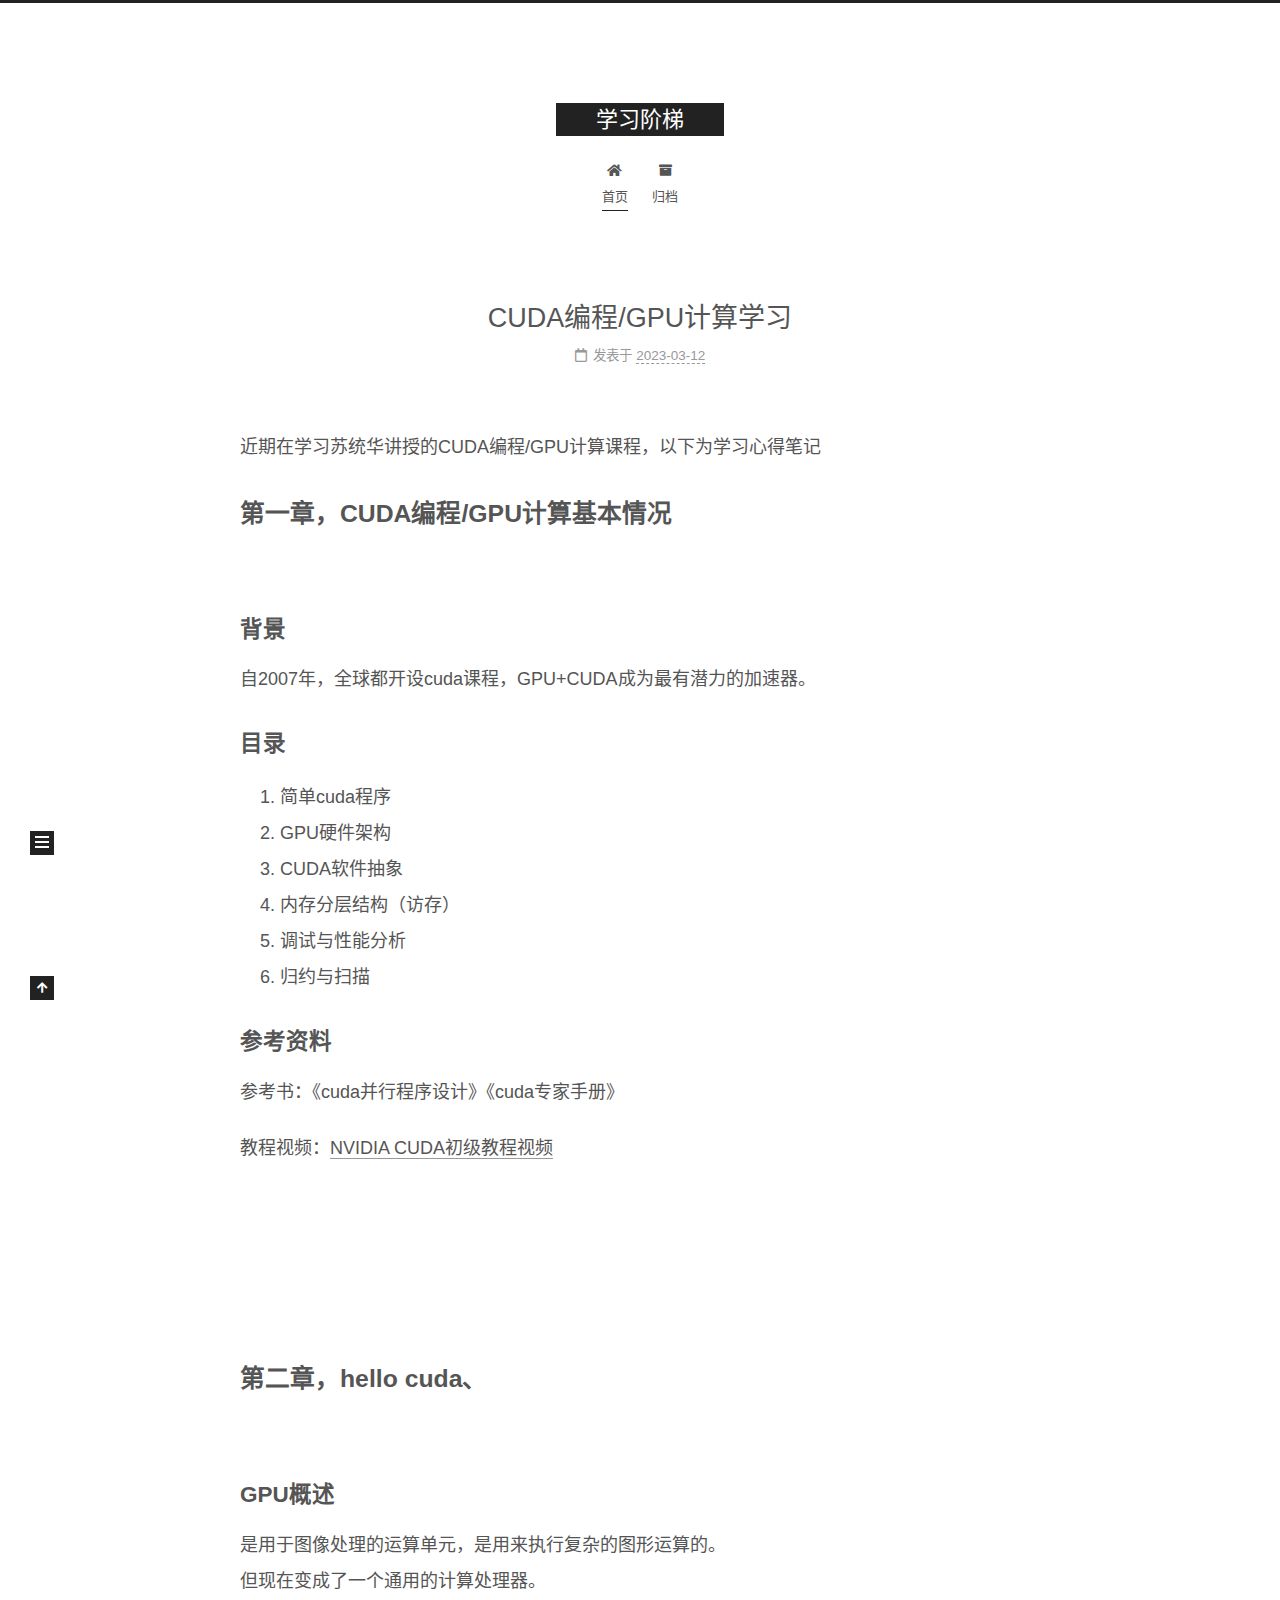
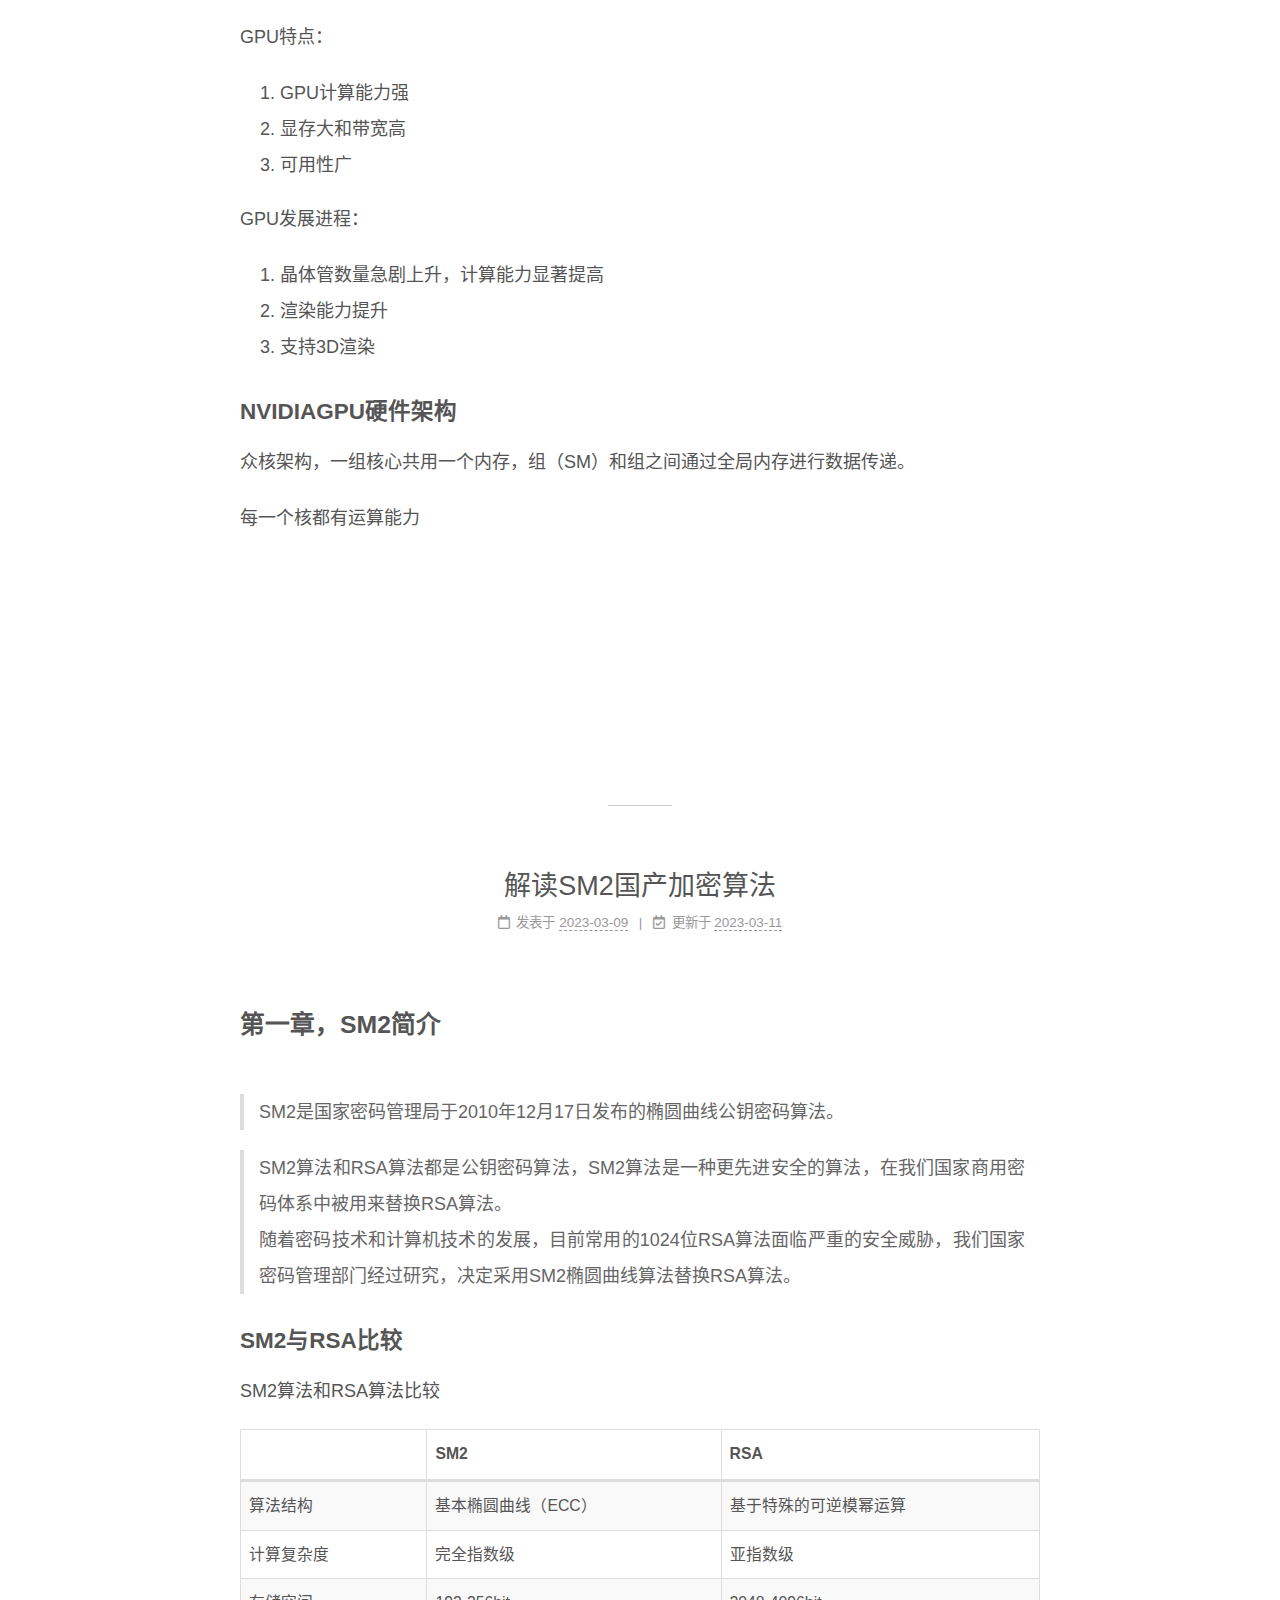
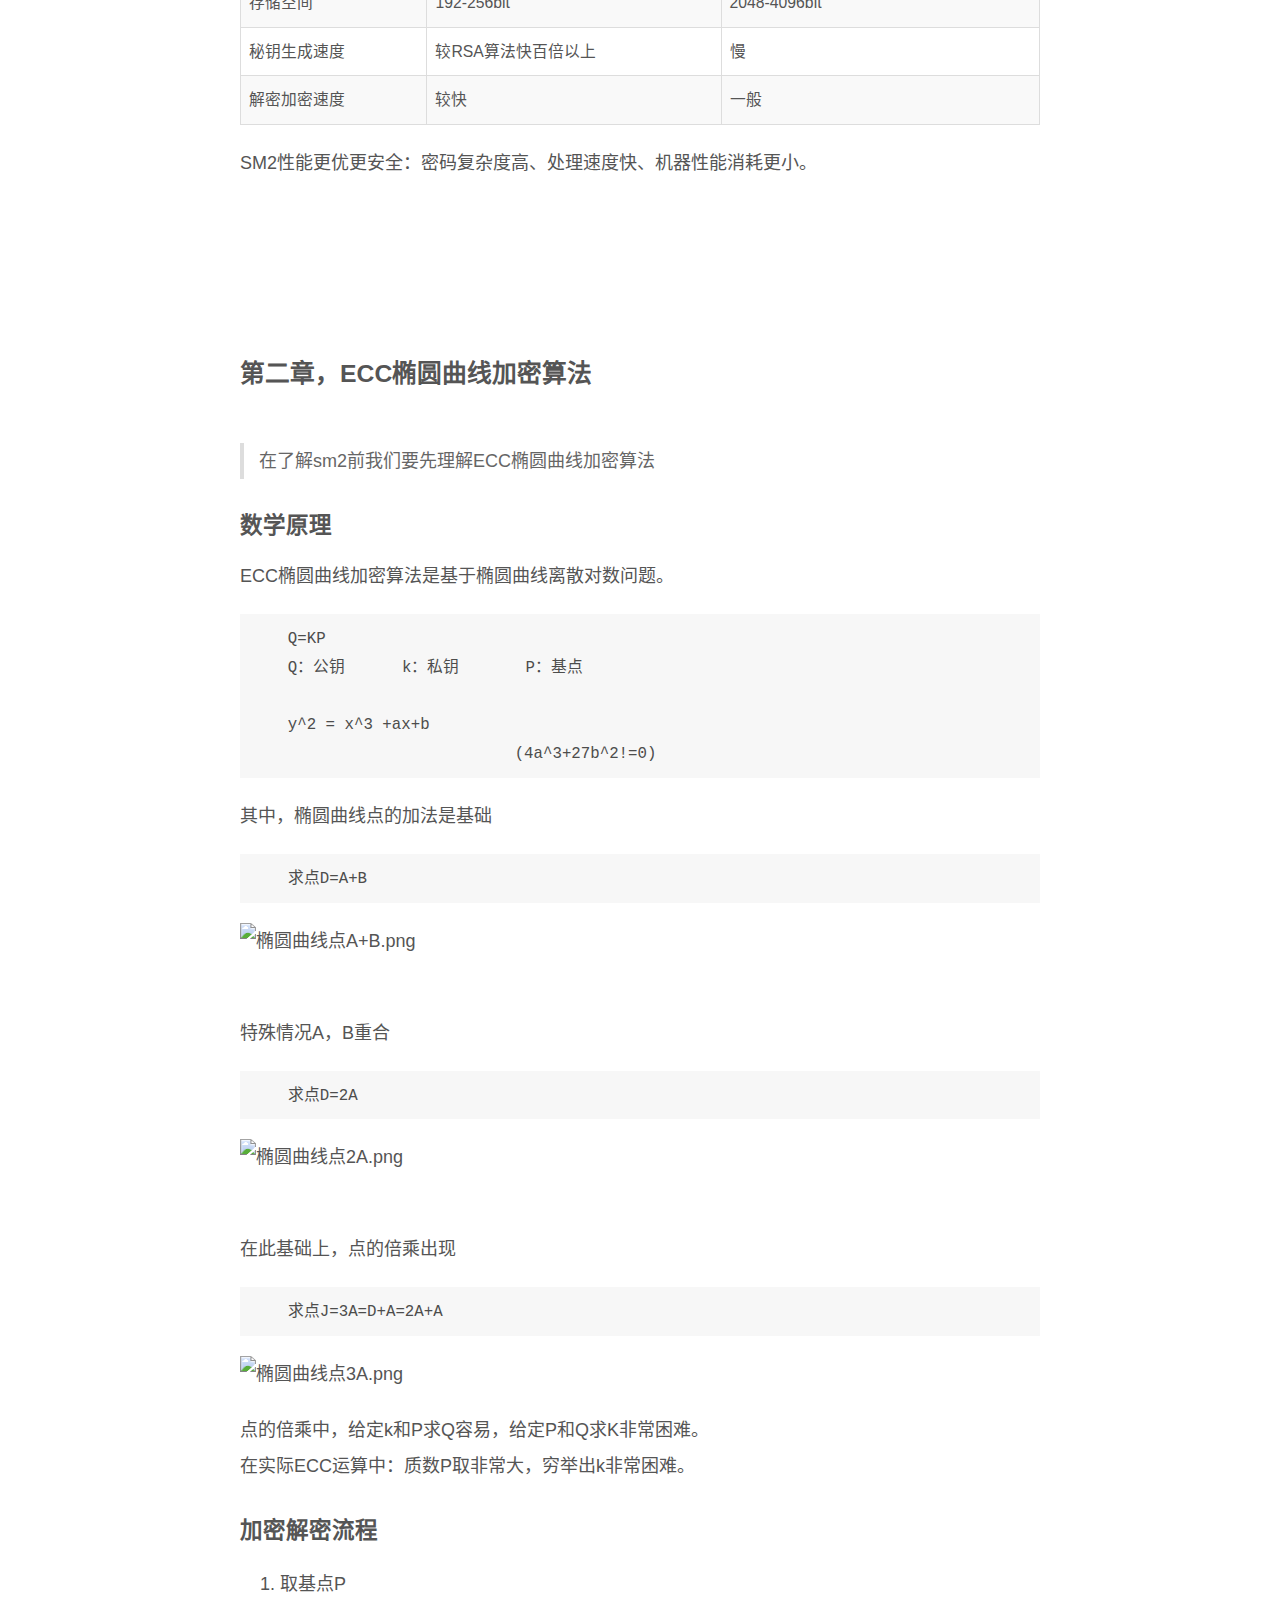
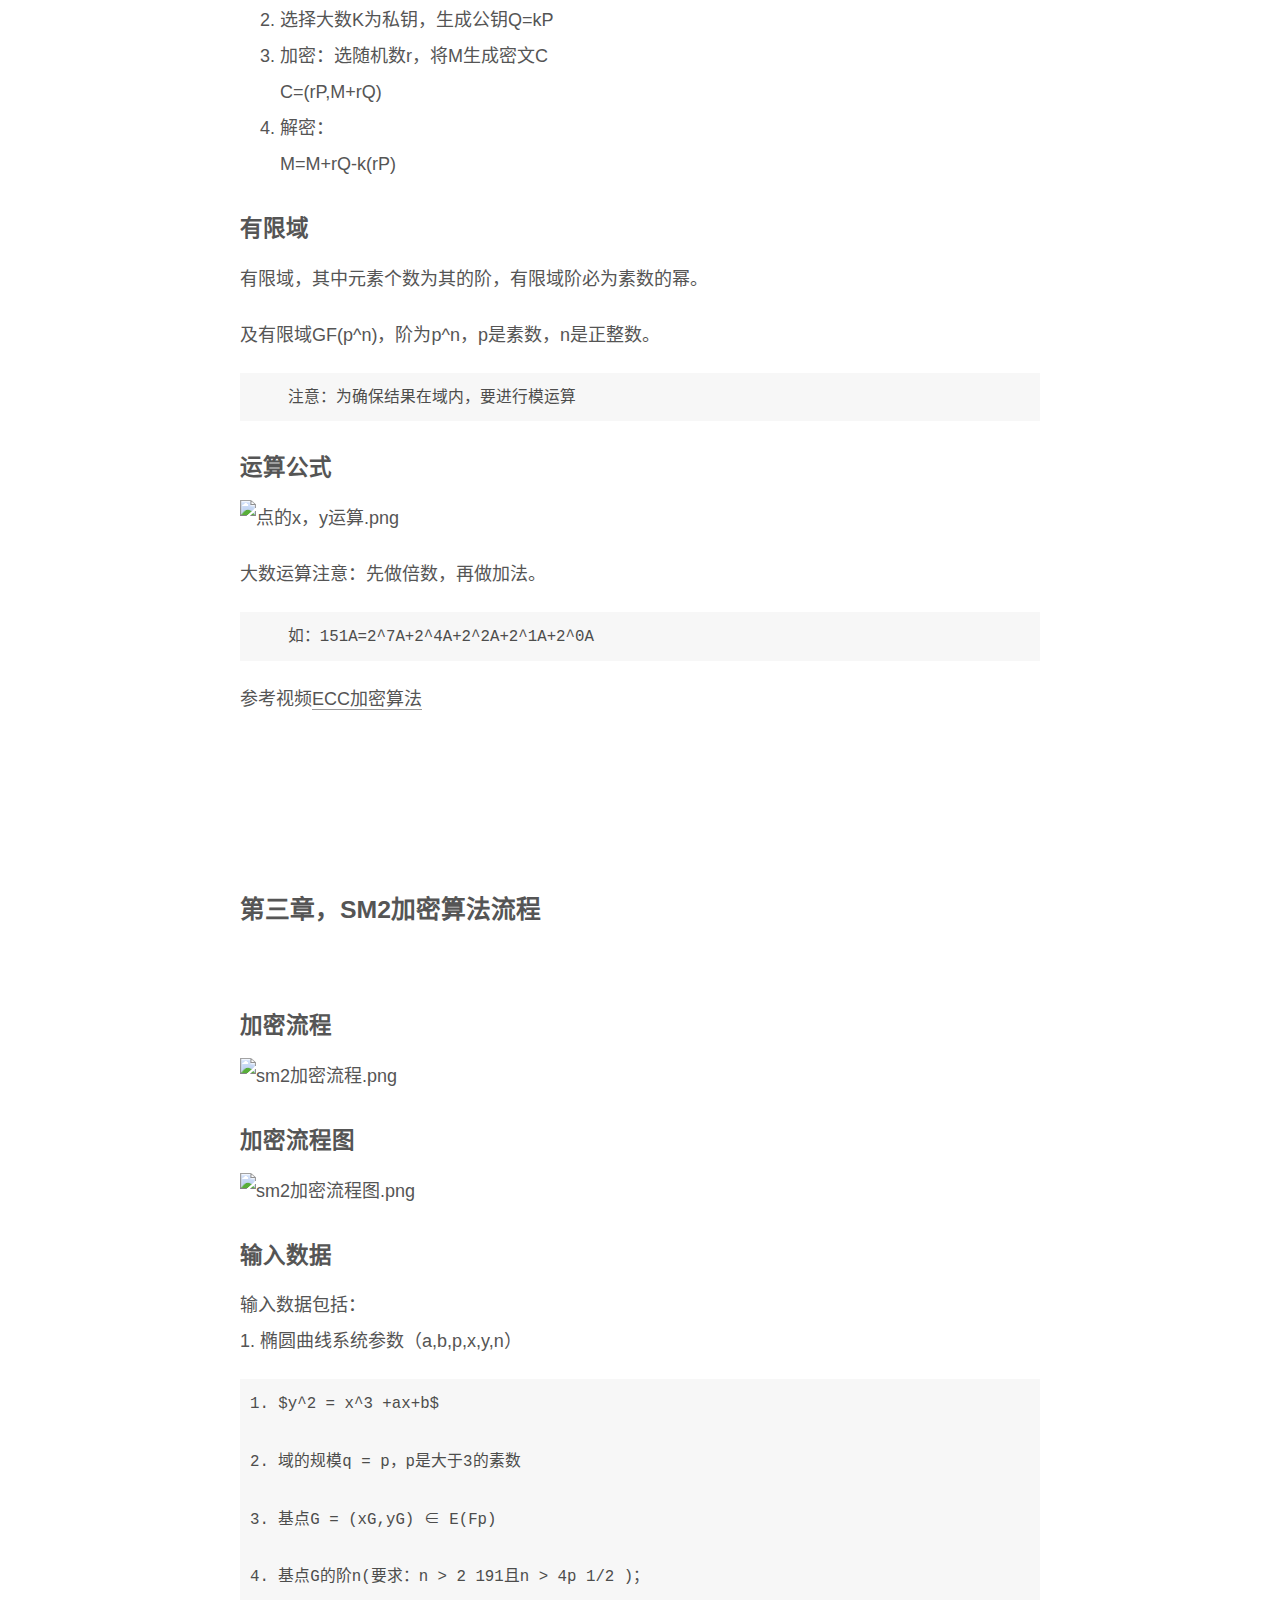
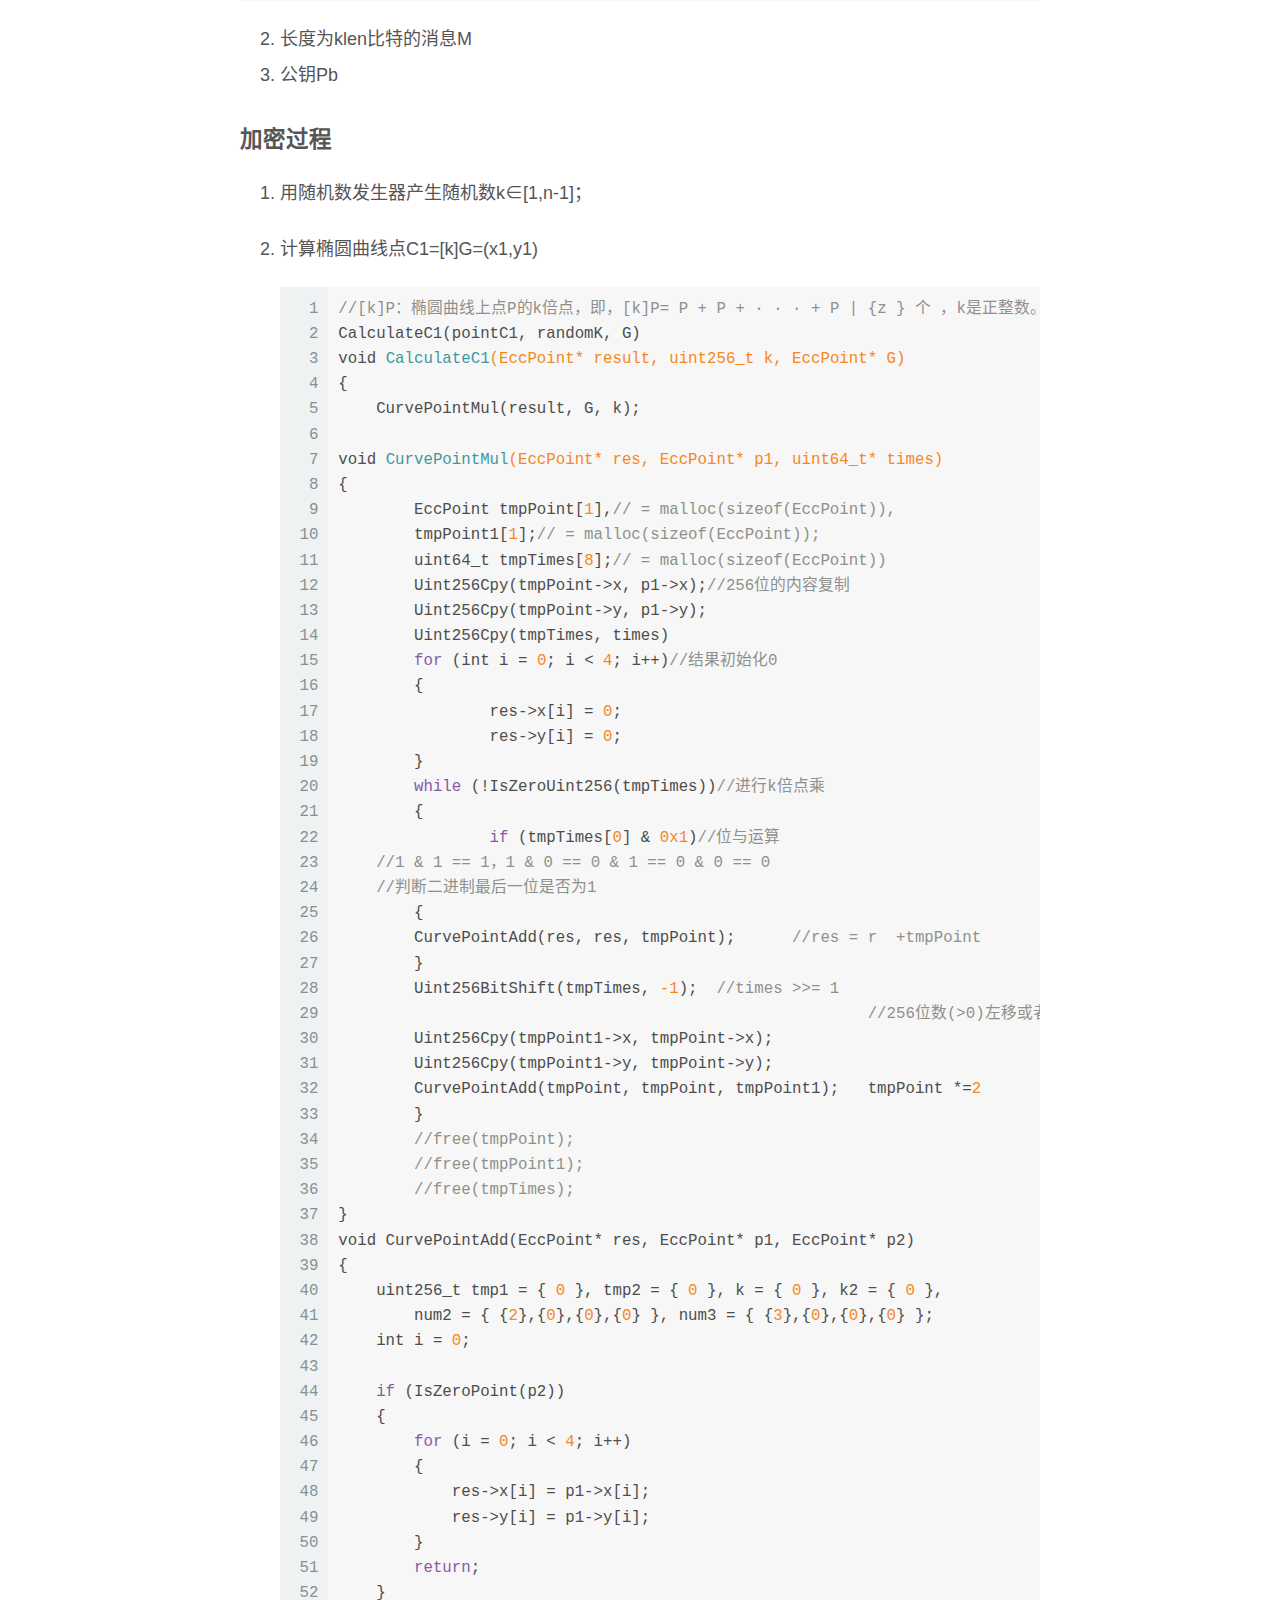
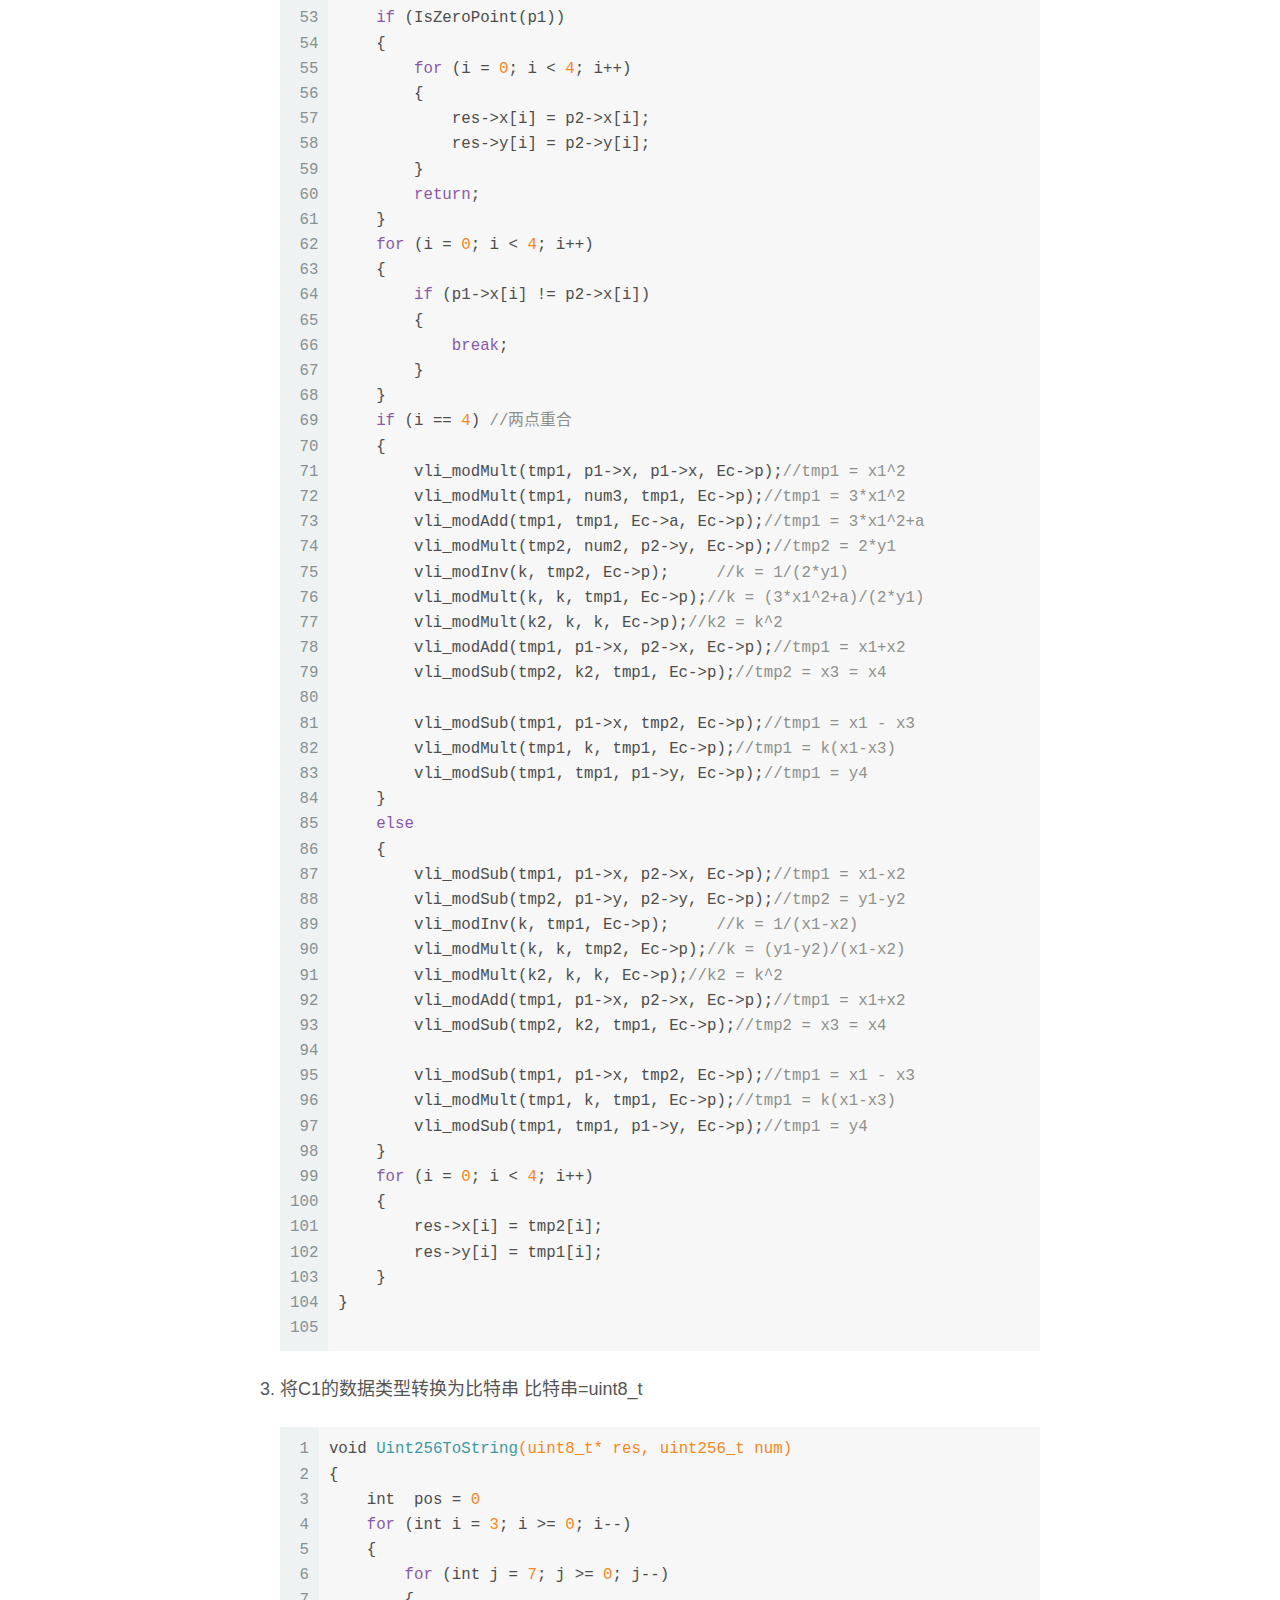
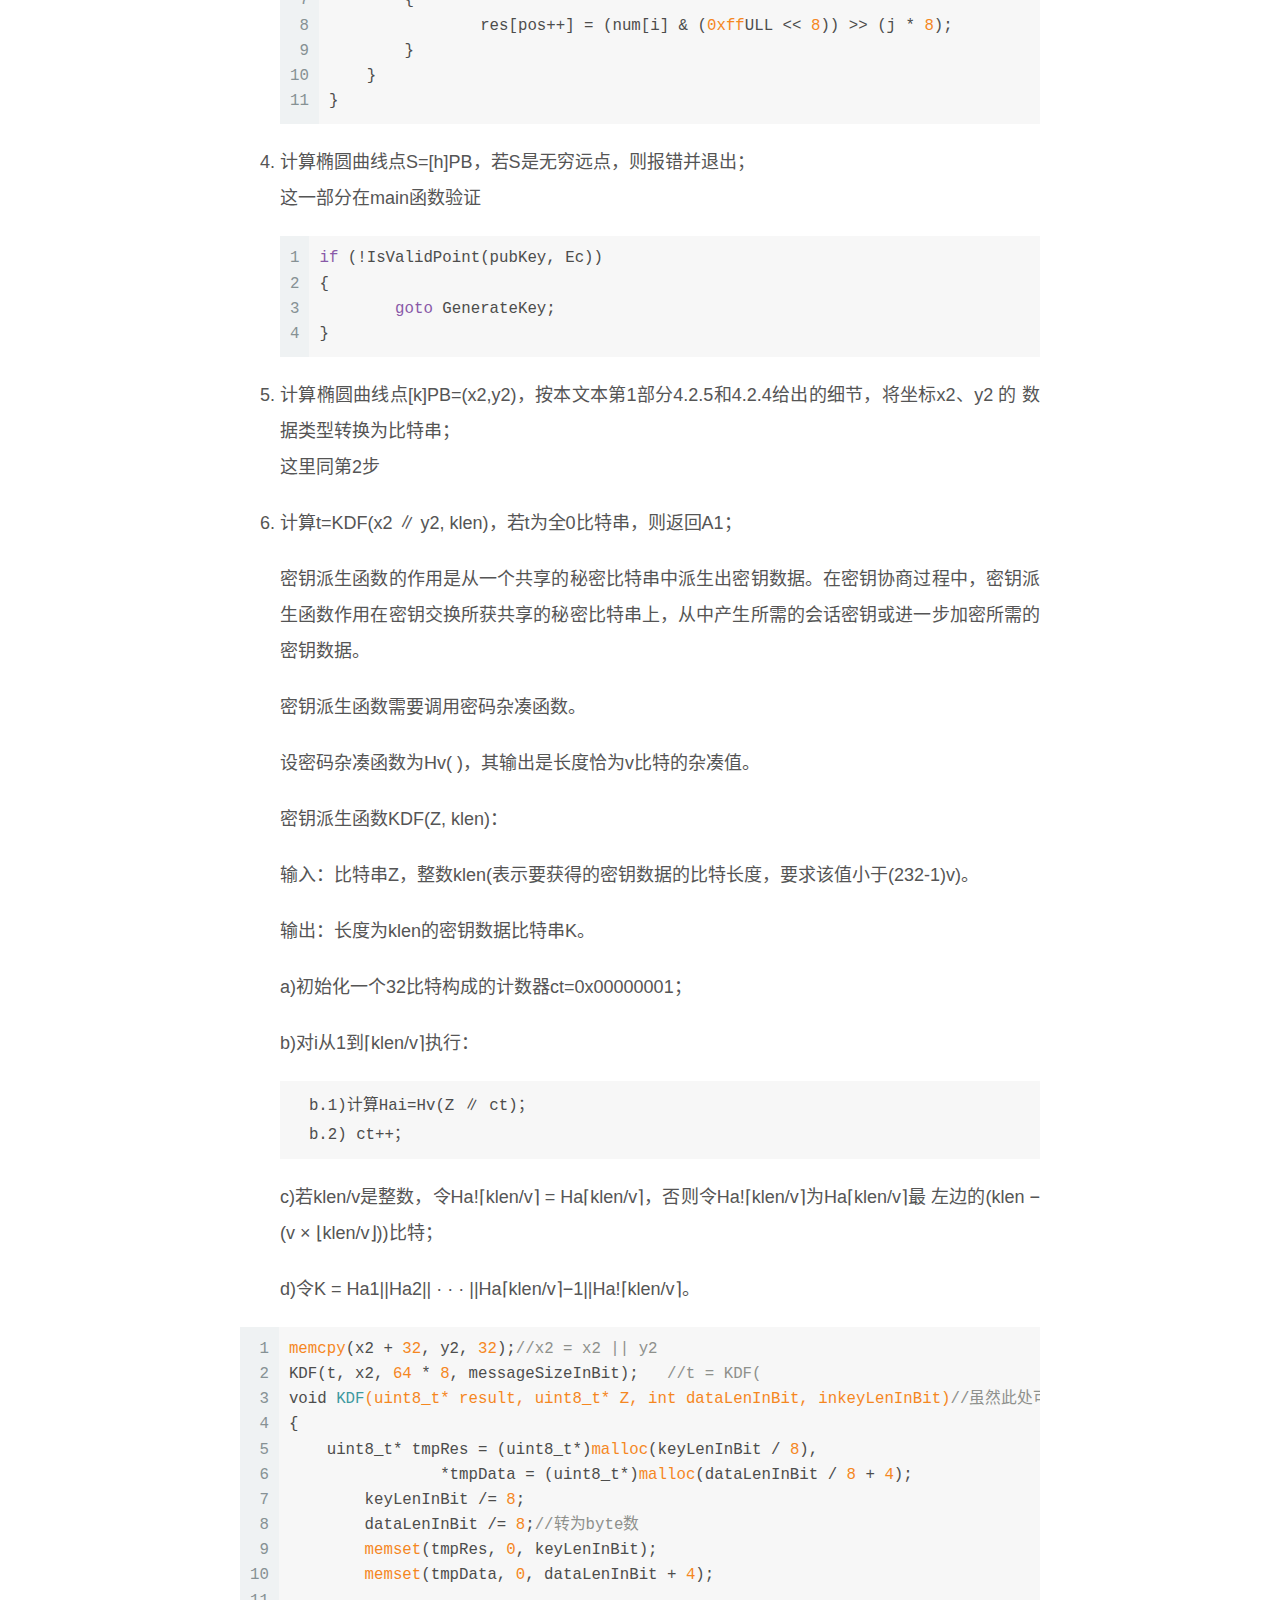
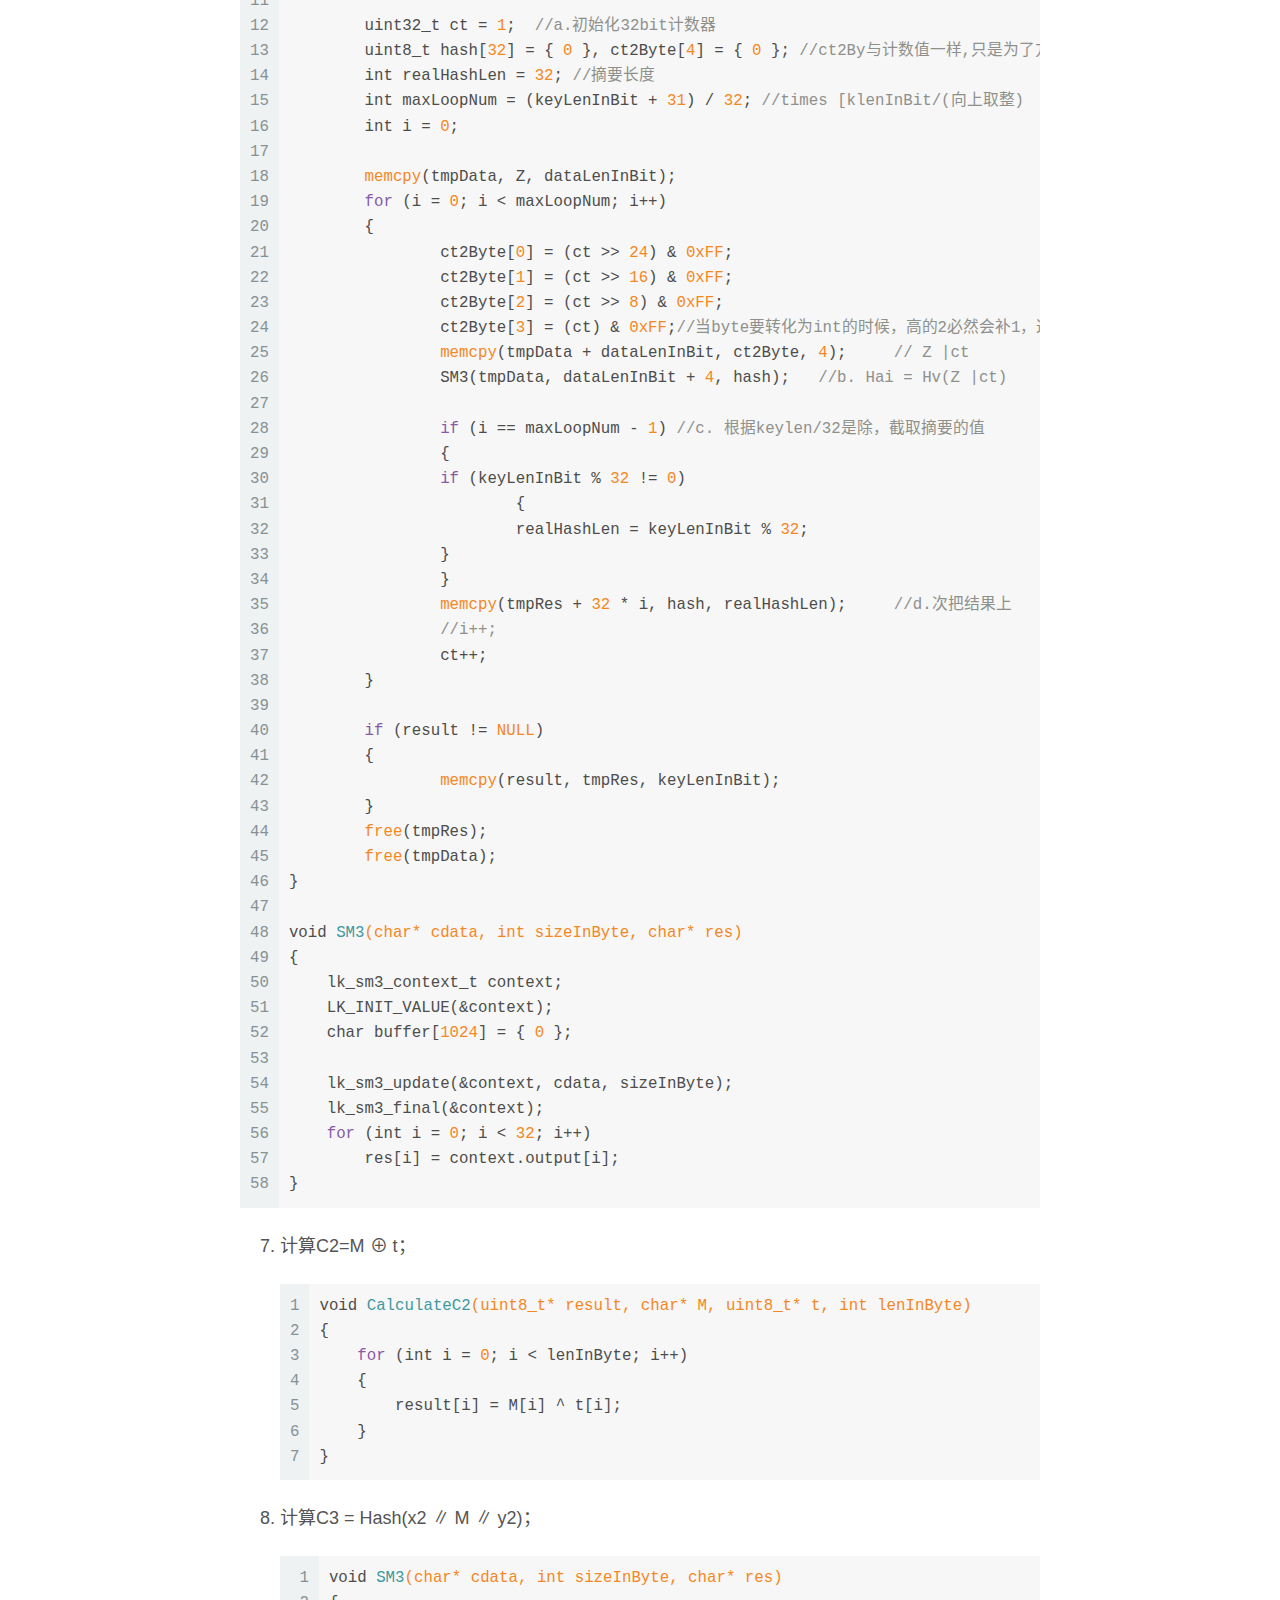
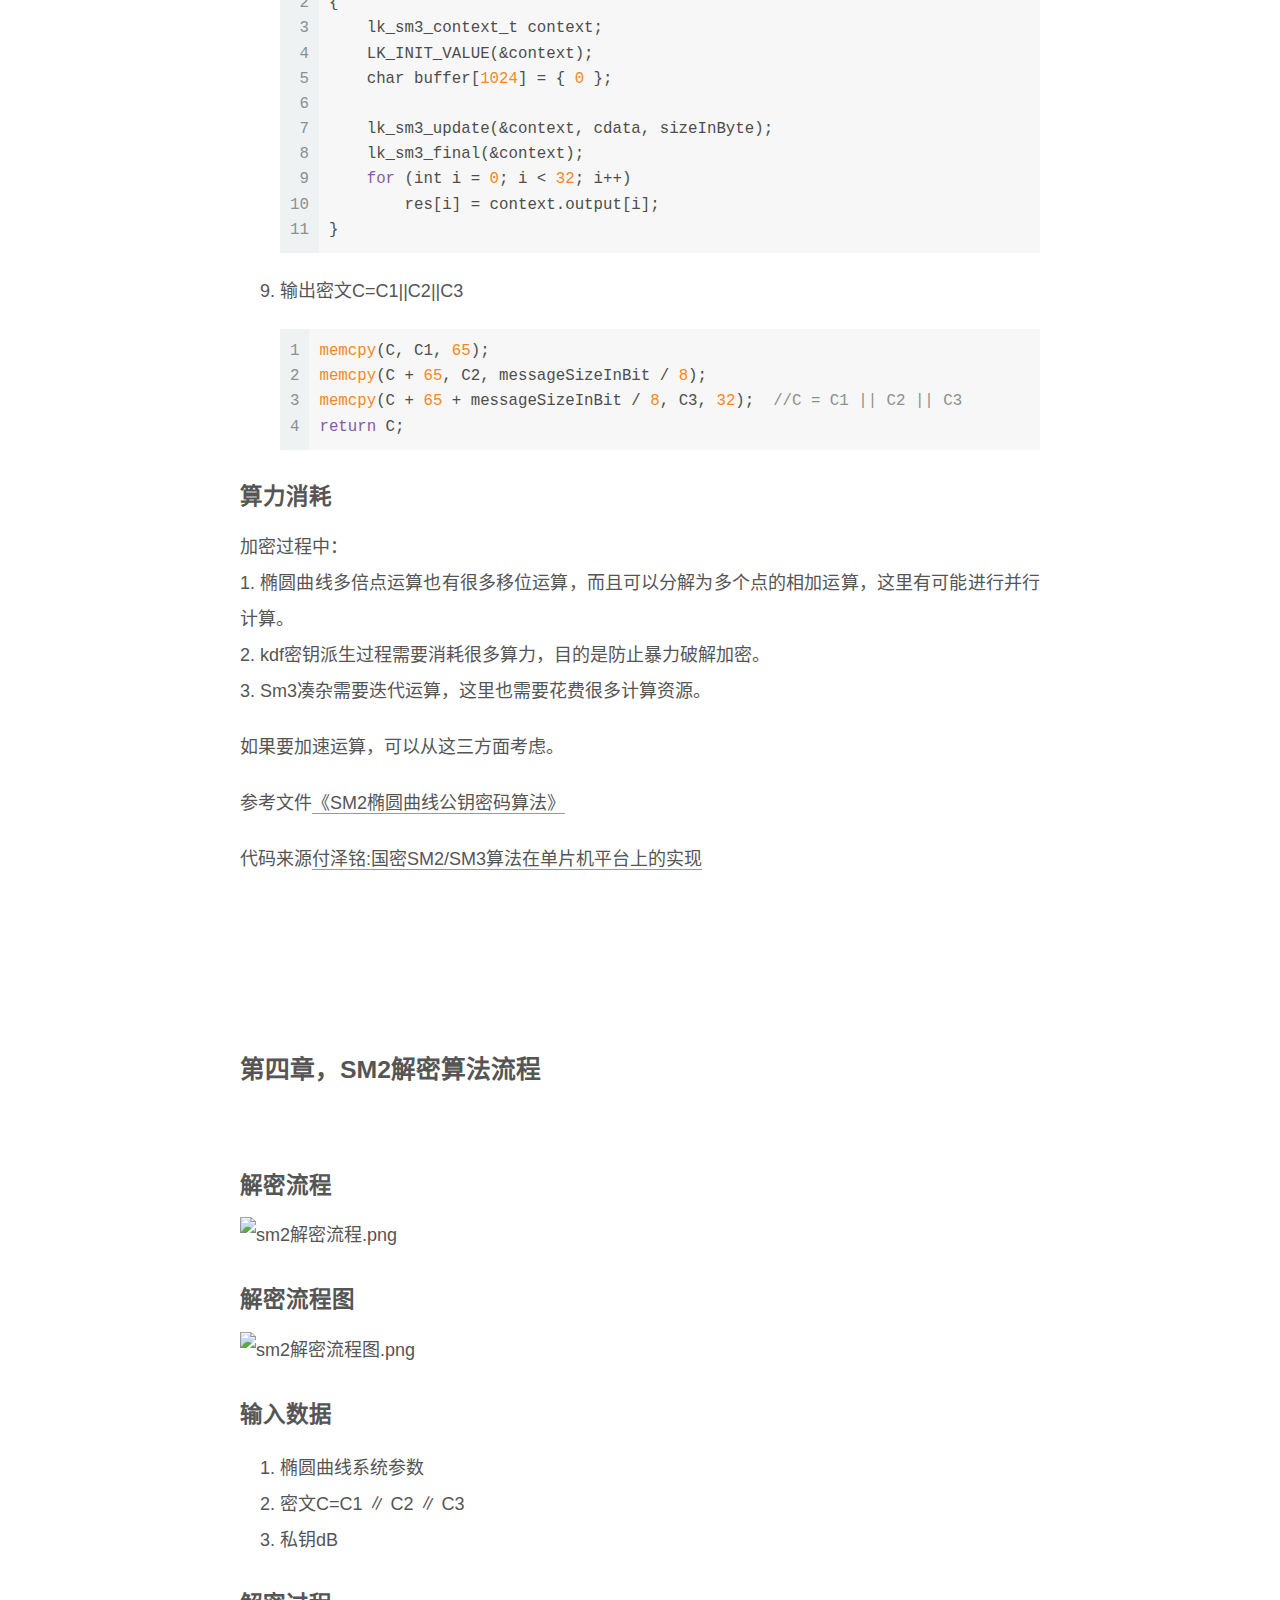
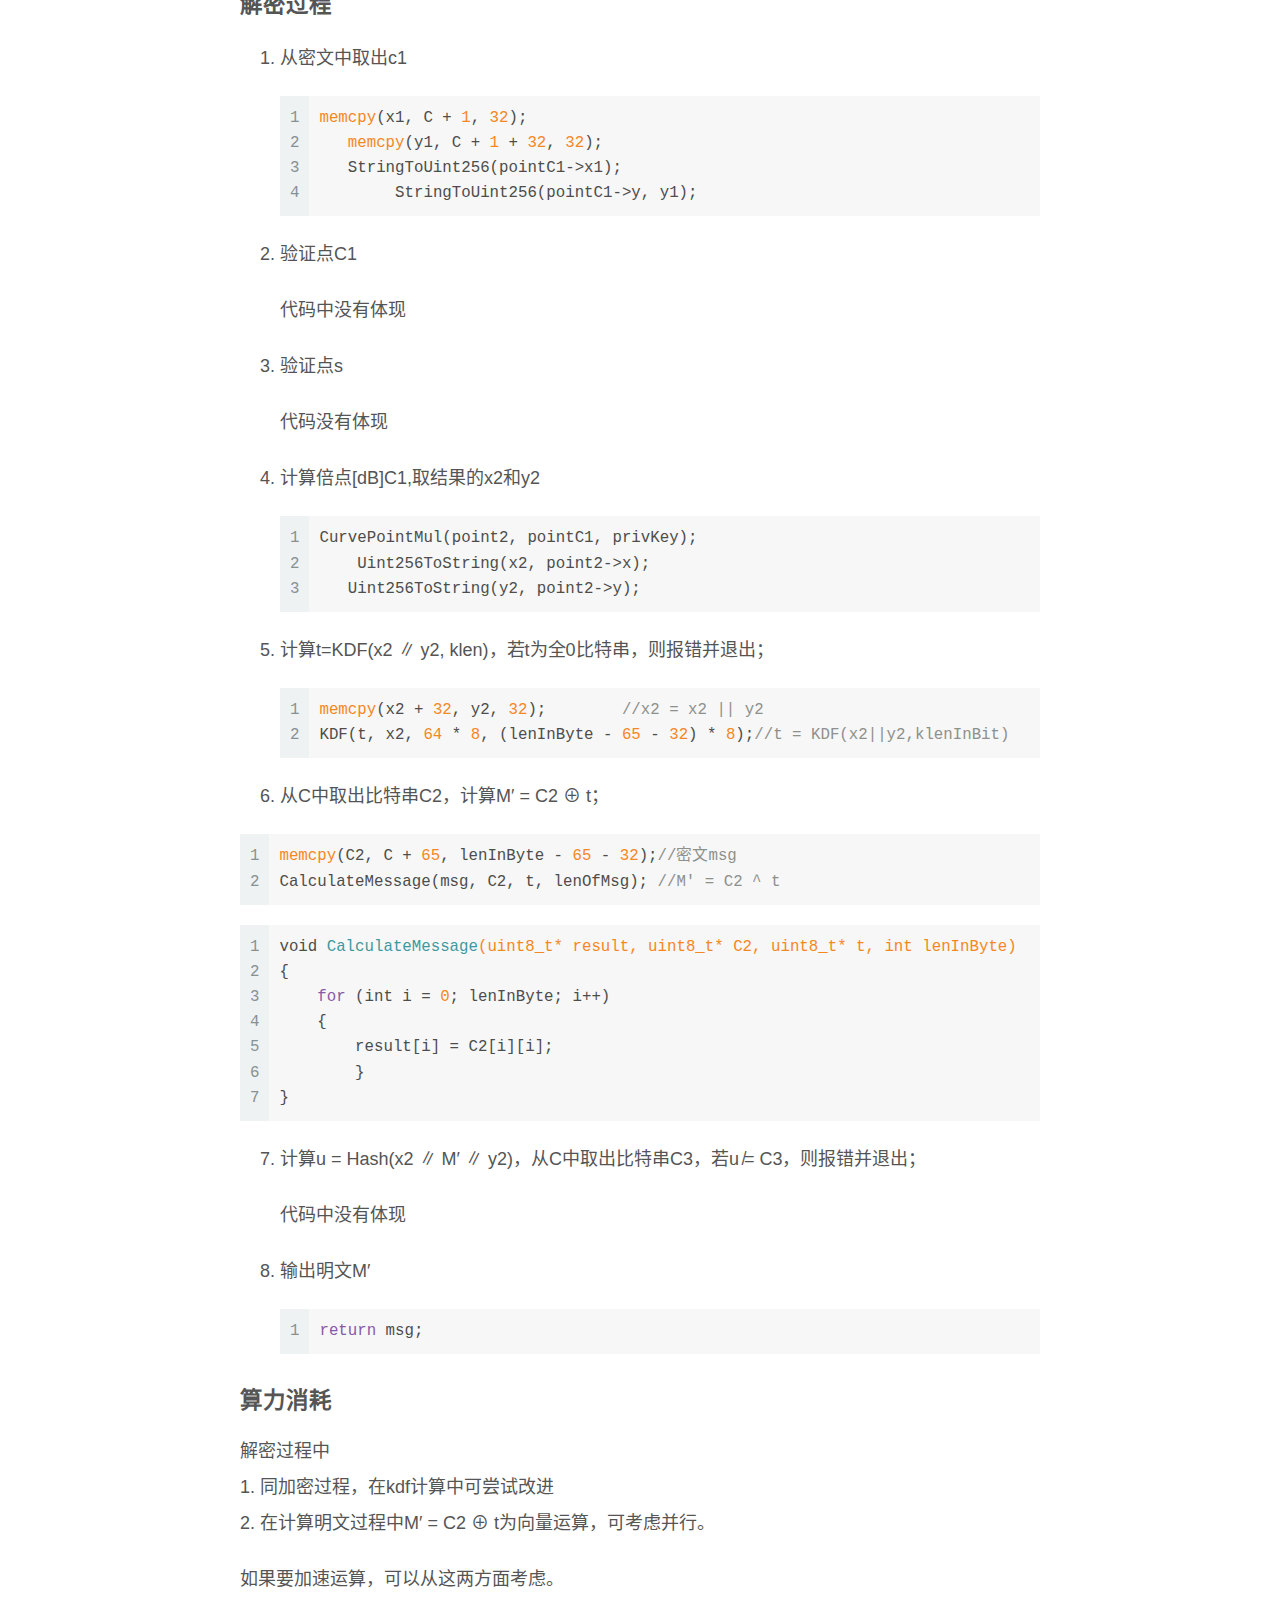
==== index.html @ 74fd3388 "Site updated: 2023-03-17 17:05:39" ====
<!DOCTYPE html>
<html lang="zh-CN">
<head>
  <meta charset="UTF-8">
<meta name="viewport" content="width=device-width, initial-scale=1, maximum-scale=2">
<meta name="theme-color" content="#222">
<meta name="generator" content="Hexo 6.3.0">
  <link rel="apple-touch-icon" sizes="180x180" href="/images/apple-touch-icon-next.png">
  <link rel="icon" type="image/png" sizes="32x32" href="/images/favicon-32x32-next.png">
  <link rel="icon" type="image/png" sizes="16x16" href="/images/favicon-16x16-next.png">
  <link rel="mask-icon" href="/images/logo.svg" color="#222">

<link rel="stylesheet" href="/css/main.css">


<link rel="stylesheet" href="/lib/font-awesome/css/all.min.css">

<script id="hexo-configurations">
    var NexT = window.NexT || {};
    var CONFIG = {"hostname":"example.com","root":"/","scheme":"Muse","version":"7.8.0","exturl":false,"sidebar":{"position":"left","display":"post","padding":18,"offset":12,"onmobile":false},"copycode":{"enable":false,"show_result":false,"style":null},"back2top":{"enable":true,"sidebar":false,"scrollpercent":false},"bookmark":{"enable":false,"color":"#222","save":"auto"},"fancybox":false,"mediumzoom":false,"lazyload":false,"pangu":false,"comments":{"style":"tabs","active":null,"storage":true,"lazyload":false,"nav":null},"algolia":{"hits":{"per_page":10},"labels":{"input_placeholder":"Search for Posts","hits_empty":"We didn't find any results for the search: ${query}","hits_stats":"${hits} results found in ${time} ms"}},"localsearch":{"enable":false,"trigger":"auto","top_n_per_article":1,"unescape":false,"preload":false},"motion":{"enable":true,"async":false,"transition":{"post_block":"fadeIn","post_header":"slideDownIn","post_body":"slideDownIn","coll_header":"slideLeftIn","sidebar":"slideUpIn"}}};
  </script>

  <meta name="description" content="天道酬勤">
<meta property="og:type" content="website">
<meta property="og:title" content="学习阶梯">
<meta property="og:url" content="http://example.com/index.html">
<meta property="og:site_name" content="学习阶梯">
<meta property="og:description" content="天道酬勤">
<meta property="og:locale" content="zh_CN">
<meta property="article:author" content="csdby">
<meta name="twitter:card" content="summary">

<link rel="canonical" href="http://example.com/">


<script id="page-configurations">
  // https://hexo.io/docs/variables.html
  CONFIG.page = {
    sidebar: "",
    isHome : true,
    isPost : false,
    lang   : 'zh-CN'
  };
</script>

  <title>学习阶梯</title>
  






  <noscript>
  <style>
  .use-motion .brand,
  .use-motion .menu-item,
  .sidebar-inner,
  .use-motion .post-block,
  .use-motion .pagination,
  .use-motion .comments,
  .use-motion .post-header,
  .use-motion .post-body,
  .use-motion .collection-header { opacity: initial; }

  .use-motion .site-title,
  .use-motion .site-subtitle {
    opacity: initial;
    top: initial;
  }

  .use-motion .logo-line-before i { left: initial; }
  .use-motion .logo-line-after i { right: initial; }
  </style>
</noscript>

</head>

<body itemscope itemtype="http://schema.org/WebPage">
  <div class="container use-motion">
    <div class="headband"></div>

    <header class="header" itemscope itemtype="http://schema.org/WPHeader">
      <div class="header-inner"><div class="site-brand-container">
  <div class="site-nav-toggle">
    <div class="toggle" aria-label="切换导航栏">
      <span class="toggle-line toggle-line-first"></span>
      <span class="toggle-line toggle-line-middle"></span>
      <span class="toggle-line toggle-line-last"></span>
    </div>
  </div>

  <div class="site-meta">

    <a href="/" class="brand" rel="start">
      <span class="logo-line-before"><i></i></span>
      <h1 class="site-title">学习阶梯</h1>
      <span class="logo-line-after"><i></i></span>
    </a>
  </div>

  <div class="site-nav-right">
    <div class="toggle popup-trigger">
    </div>
  </div>
</div>




<nav class="site-nav">
  <ul id="menu" class="main-menu menu">
        <li class="menu-item menu-item-home">

    <a href="/" rel="section"><i class="fa fa-home fa-fw"></i>首页</a>

  </li>
        <li class="menu-item menu-item-archives">

    <a href="/archives/" rel="section"><i class="fa fa-archive fa-fw"></i>归档</a>

  </li>
  </ul>
</nav>




</div>
    </header>

    
  <div class="back-to-top">
    <i class="fa fa-arrow-up"></i>
    <span>0%</span>
  </div>


    <main class="main">
      <div class="main-inner">
        <div class="content-wrap">
          

          <div class="content index posts-expand">
            
      
  
  
  <article itemscope itemtype="http://schema.org/Article" class="post-block" lang="zh-CN">
    <link itemprop="mainEntityOfPage" href="http://example.com/2023/03/12/Cuda/">

    <span hidden itemprop="author" itemscope itemtype="http://schema.org/Person">
      <meta itemprop="image" content="/images/avatar.gif">
      <meta itemprop="name" content="csdby">
      <meta itemprop="description" content="天道酬勤">
    </span>

    <span hidden itemprop="publisher" itemscope itemtype="http://schema.org/Organization">
      <meta itemprop="name" content="学习阶梯">
    </span>
      <header class="post-header">
        <h2 class="post-title" itemprop="name headline">
          
            <a href="/2023/03/12/Cuda/" class="post-title-link" itemprop="url">CUDA编程/GPU计算学习</a>
        </h2>

        <div class="post-meta">
            <span class="post-meta-item">
              <span class="post-meta-item-icon">
                <i class="far fa-calendar"></i>
              </span>
              <span class="post-meta-item-text">发表于</span>
              

              <time title="创建时间：2023-03-12 11:42:41 / 修改时间：18:10:26" itemprop="dateCreated datePublished" datetime="2023-03-12T11:42:41+08:00">2023-03-12</time>
            </span>

          

        </div>
      </header>

    
    
    
    <div class="post-body" itemprop="articleBody">

      
          <p>近期在学习苏统华讲授的CUDA编程&#x2F;GPU计算课程，以下为学习心得笔记</p>
<h2 id="第一章，CUDA编程-x2F-GPU计算基本情况"><a href="#第一章，CUDA编程-x2F-GPU计算基本情况" class="headerlink" title="第一章，CUDA编程&#x2F;GPU计算基本情况"></a>第一章，CUDA编程&#x2F;GPU计算基本情况</h2><br/>

<h3 id="背景"><a href="#背景" class="headerlink" title="背景"></a>背景</h3><p>自2007年，全球都开设cuda课程，GPU+CUDA成为最有潜力的加速器。</p>
<h3 id="目录"><a href="#目录" class="headerlink" title="目录"></a>目录</h3><ol>
<li>简单cuda程序</li>
<li>GPU硬件架构</li>
<li>CUDA软件抽象</li>
<li>内存分层结构（访存）</li>
<li>调试与性能分析</li>
<li>归约与扫描</li>
</ol>
<h3 id="参考资料"><a href="#参考资料" class="headerlink" title="参考资料"></a>参考资料</h3><p>参考书：《cuda并行程序设计》《cuda专家手册》</p>
<p>教程视频：<a target="_blank" rel="noopener" href="http://www.iqiyi.com/a_19rrhbvoe9.html#vfrm=2-3-0-1">NVIDIA CUDA初级教程视频</a></p>
<p><br/><br/><br/><br/></p>
<h2 id="第二章，hello-cuda、"><a href="#第二章，hello-cuda、" class="headerlink" title="第二章，hello cuda、"></a>第二章，hello cuda、</h2><br/>

<h3 id="GPU概述"><a href="#GPU概述" class="headerlink" title="GPU概述"></a>GPU概述</h3><p>是用于图像处理的运算单元，是用来执行复杂的图形运算的。<br>但现在变成了一个通用的计算处理器。</p>
<p>GPU特点：</p>
<ol>
<li>GPU计算能力强</li>
<li>显存大和带宽高</li>
<li>可用性广</li>
</ol>
<p>GPU发展进程：</p>
<ol>
<li>晶体管数量急剧上升，计算能力显著提高</li>
<li>渲染能力提升</li>
<li>支持3D渲染</li>
</ol>
<h3 id="NVIDIAGPU硬件架构"><a href="#NVIDIAGPU硬件架构" class="headerlink" title="NVIDIAGPU硬件架构"></a>NVIDIAGPU硬件架构</h3><p>众核架构，一组核心共用一个内存，组（SM）和组之间通过全局内存进行数据传递。</p>
<p>每一个核都有运算能力</p>
<h3 id=""><a href="#" class="headerlink" title=""></a></h3><p><br/><br/><br/><br/></p>

      
    </div>

    
    
    
      <footer class="post-footer">
        <div class="post-eof"></div>
      </footer>
  </article>
  
  
  

      
  
  
  <article itemscope itemtype="http://schema.org/Article" class="post-block" lang="zh-CN">
    <link itemprop="mainEntityOfPage" href="http://example.com/2023/03/09/Sm2/">

    <span hidden itemprop="author" itemscope itemtype="http://schema.org/Person">
      <meta itemprop="image" content="/images/avatar.gif">
      <meta itemprop="name" content="csdby">
      <meta itemprop="description" content="天道酬勤">
    </span>

    <span hidden itemprop="publisher" itemscope itemtype="http://schema.org/Organization">
      <meta itemprop="name" content="学习阶梯">
    </span>
      <header class="post-header">
        <h2 class="post-title" itemprop="name headline">
          
            <a href="/2023/03/09/Sm2/" class="post-title-link" itemprop="url">解读SM2国产加密算法</a>
        </h2>

        <div class="post-meta">
            <span class="post-meta-item">
              <span class="post-meta-item-icon">
                <i class="far fa-calendar"></i>
              </span>
              <span class="post-meta-item-text">发表于</span>

              <time title="创建时间：2023-03-09 21:12:25" itemprop="dateCreated datePublished" datetime="2023-03-09T21:12:25+08:00">2023-03-09</time>
            </span>
              <span class="post-meta-item">
                <span class="post-meta-item-icon">
                  <i class="far fa-calendar-check"></i>
                </span>
                <span class="post-meta-item-text">更新于</span>
                <time title="修改时间：2023-03-11 16:35:38" itemprop="dateModified" datetime="2023-03-11T16:35:38+08:00">2023-03-11</time>
              </span>

          

        </div>
      </header>

    
    
    
    <div class="post-body" itemprop="articleBody">

      
          <h2 id="第一章，SM2简介"><a href="#第一章，SM2简介" class="headerlink" title="第一章，SM2简介"></a>第一章，SM2简介</h2><br/>

<blockquote>
<p>SM2是国家密码管理局于2010年12月17日发布的椭圆曲线公钥密码算法。</p>
</blockquote>
<blockquote>
<p>SM2算法和RSA算法都是公钥密码算法，SM2算法是一种更先进安全的算法，在我们国家商用密码体系中被用来替换RSA算法。<br>随着密码技术和计算机技术的发展，目前常用的1024位RSA算法面临严重的安全威胁，我们国家密码管理部门经过研究，决定采用SM2椭圆曲线算法替换RSA算法。</p>
</blockquote>
<h3 id="SM2与RSA比较"><a href="#SM2与RSA比较" class="headerlink" title="SM2与RSA比较"></a>SM2与RSA比较</h3><p>SM2算法和RSA算法比较</p>
<table>
<thead>
<tr>
<th></th>
<th>SM2</th>
<th>RSA</th>
</tr>
</thead>
<tbody><tr>
<td>算法结构</td>
<td>基本椭圆曲线（ECC）</td>
<td>基于特殊的可逆模幂运算</td>
</tr>
<tr>
<td>计算复杂度</td>
<td>完全指数级</td>
<td>亚指数级</td>
</tr>
<tr>
<td>存储空间</td>
<td>192-256bit</td>
<td>2048-4096bit</td>
</tr>
<tr>
<td>秘钥生成速度</td>
<td>较RSA算法快百倍以上</td>
<td>慢</td>
</tr>
<tr>
<td>解密加密速度</td>
<td>较快</td>
<td>一般</td>
</tr>
</tbody></table>
<p>SM2性能更优更安全：密码复杂度高、处理速度快、机器性能消耗更小。<br><br/><br/><br/><br/></p>
<h2 id="第二章，ECC椭圆曲线加密算法"><a href="#第二章，ECC椭圆曲线加密算法" class="headerlink" title="第二章，ECC椭圆曲线加密算法"></a>第二章，ECC椭圆曲线加密算法</h2><br/>

<blockquote>
<p>在了解sm2前我们要先理解ECC椭圆曲线加密算法</p>
</blockquote>
<h3 id="数学原理"><a href="#数学原理" class="headerlink" title="数学原理"></a>数学原理</h3><p>ECC椭圆曲线加密算法是基于椭圆曲线离散对数问题。</p>
<pre><code>    Q=KP
    Q：公钥      k：私钥       P：基点

    y^2 = x^3 +ax+b
                            (4a^3+27b^2!=0)
</code></pre>
<p>其中，椭圆曲线点的加法是基础</p>
<pre><code>    求点D=A+B
</code></pre>
<p><a target="_blank" rel="noopener" href="https://cdn-us.imgs.moe/2023/03/11/640c197009c9b.png"><img src="https://cdn-us.imgs.moe/2023/03/11/640c197009c9b.png" alt="椭圆曲线点A+B.png"></a><br>特殊情况A，B重合</p>
<pre><code>    求点D=2A
</code></pre>
<p><a target="_blank" rel="noopener" href="https://cdn-us.imgs.moe/2023/03/11/640c1958698a9.png"><img src="https://cdn-us.imgs.moe/2023/03/11/640c1958698a9.png" alt="椭圆曲线点2A.png"></a><br>在此基础上，点的倍乘出现</p>
<pre><code>    求点J=3A=D+A=2A+A
</code></pre>
<p><a target="_blank" rel="noopener" href="https://cdn-us.imgs.moe/2023/03/11/640c195e0d4f1.png"><img src="https://cdn-us.imgs.moe/2023/03/11/640c195e0d4f1.png" alt="椭圆曲线点3A.png"></a></p>
<p>点的倍乘中，给定k和P求Q容易，给定P和Q求K非常困难。<br>在实际ECC运算中：质数P取非常大，穷举出k非常困难。</p>
<h3 id="加密解密流程"><a href="#加密解密流程" class="headerlink" title="加密解密流程"></a>加密解密流程</h3><ol>
<li>取基点P</li>
<li>选择大数K为私钥，生成公钥Q&#x3D;kP</li>
<li>加密：选随机数r，将M生成密文C<br> C&#x3D;(rP,M+rQ)</li>
<li>解密：<br> M&#x3D;M+rQ-k(rP)</li>
</ol>
<h3 id="有限域"><a href="#有限域" class="headerlink" title="有限域"></a>有限域</h3><p>有限域，其中元素个数为其的阶，有限域阶必为素数的幂。</p>
<p>及有限域GF(p^n)，阶为p^n，p是素数，n是正整数。</p>
<pre><code>    注意：为确保结果在域内，要进行模运算
</code></pre>
<h3 id="运算公式"><a href="#运算公式" class="headerlink" title="运算公式"></a>运算公式</h3><p><a target="_blank" rel="noopener" href="https://cdn-us.imgs.moe/2023/03/11/640c3bb252b8b.png"><img src="https://cdn-us.imgs.moe/2023/03/11/640c3bb252b8b.png" alt="点的x，y运算.png"></a></p>
<p>大数运算注意：先做倍数，再做加法。</p>
<pre><code>    如：151A=2^7A+2^4A+2^2A+2^1A+2^0A
</code></pre>
<p>参考视频<a target="_blank" rel="noopener" href="https://www.bilibili.com/video/BV1v44y1b7Fd/?spm_id_from=333.880.my_history.page.click&vd_source=db062f510b603701a32505f415373c5a">ECC加密算法</a><br><br/><br/><br/><br/></p>
<h2 id="第三章，SM2加密算法流程"><a href="#第三章，SM2加密算法流程" class="headerlink" title="第三章，SM2加密算法流程"></a>第三章，SM2加密算法流程</h2><br/>

<h3 id="加密流程"><a href="#加密流程" class="headerlink" title="加密流程"></a>加密流程</h3><p><a target="_blank" rel="noopener" href="https://cdn-us.imgs.moe/2023/03/11/640bfcf7952a9.png"><img src="https://cdn-us.imgs.moe/2023/03/11/640bfcf7952a9.png" alt="sm2加密流程.png"></a></p>
<h3 id="加密流程图"><a href="#加密流程图" class="headerlink" title="加密流程图"></a>加密流程图</h3><p><a target="_blank" rel="noopener" href="https://cdn-us.imgs.moe/2023/03/11/640bfd004f865.png"><img src="https://cdn-us.imgs.moe/2023/03/11/640bfd004f865.png" alt="sm2加密流程图.png"></a></p>
<h3 id="输入数据"><a href="#输入数据" class="headerlink" title="输入数据"></a>输入数据</h3><p>输入数据包括：<br>1.	椭圆曲线系统参数（a,b,p,x,y,n）</p>
<pre><code>1. $y^2 = x^3 +ax+b$

2. 域的规模q = p，p是大于3的素数

3. 基点G = (xG,yG) ∈ E(Fp)

4. 基点G的阶n(要求：n &gt; 2 191且n &gt; 4p 1/2 )；
</code></pre>
<ol start="2">
<li>   长度为klen比特的消息M</li>
<li>   公钥Pb</li>
</ol>
<h3 id="加密过程"><a href="#加密过程" class="headerlink" title="加密过程"></a>加密过程</h3><ol>
<li><p>   用随机数发生器产生随机数k∈[1,n-1]；</p>
</li>
<li><p>   计算椭圆曲线点C1&#x3D;[k]G&#x3D;(x1,y1)</p>
<figure class="highlight c"><table><tr><td class="gutter"><pre><span class="line">1</span><br><span class="line">2</span><br><span class="line">3</span><br><span class="line">4</span><br><span class="line">5</span><br><span class="line">6</span><br><span class="line">7</span><br><span class="line">8</span><br><span class="line">9</span><br><span class="line">10</span><br><span class="line">11</span><br><span class="line">12</span><br><span class="line">13</span><br><span class="line">14</span><br><span class="line">15</span><br><span class="line">16</span><br><span class="line">17</span><br><span class="line">18</span><br><span class="line">19</span><br><span class="line">20</span><br><span class="line">21</span><br><span class="line">22</span><br><span class="line">23</span><br><span class="line">24</span><br><span class="line">25</span><br><span class="line">26</span><br><span class="line">27</span><br><span class="line">28</span><br><span class="line">29</span><br><span class="line">30</span><br><span class="line">31</span><br><span class="line">32</span><br><span class="line">33</span><br><span class="line">34</span><br><span class="line">35</span><br><span class="line">36</span><br><span class="line">37</span><br><span class="line">38</span><br><span class="line">39</span><br><span class="line">40</span><br><span class="line">41</span><br><span class="line">42</span><br><span class="line">43</span><br><span class="line">44</span><br><span class="line">45</span><br><span class="line">46</span><br><span class="line">47</span><br><span class="line">48</span><br><span class="line">49</span><br><span class="line">50</span><br><span class="line">51</span><br><span class="line">52</span><br><span class="line">53</span><br><span class="line">54</span><br><span class="line">55</span><br><span class="line">56</span><br><span class="line">57</span><br><span class="line">58</span><br><span class="line">59</span><br><span class="line">60</span><br><span class="line">61</span><br><span class="line">62</span><br><span class="line">63</span><br><span class="line">64</span><br><span class="line">65</span><br><span class="line">66</span><br><span class="line">67</span><br><span class="line">68</span><br><span class="line">69</span><br><span class="line">70</span><br><span class="line">71</span><br><span class="line">72</span><br><span class="line">73</span><br><span class="line">74</span><br><span class="line">75</span><br><span class="line">76</span><br><span class="line">77</span><br><span class="line">78</span><br><span class="line">79</span><br><span class="line">80</span><br><span class="line">81</span><br><span class="line">82</span><br><span class="line">83</span><br><span class="line">84</span><br><span class="line">85</span><br><span class="line">86</span><br><span class="line">87</span><br><span class="line">88</span><br><span class="line">89</span><br><span class="line">90</span><br><span class="line">91</span><br><span class="line">92</span><br><span class="line">93</span><br><span class="line">94</span><br><span class="line">95</span><br><span class="line">96</span><br><span class="line">97</span><br><span class="line">98</span><br><span class="line">99</span><br><span class="line">100</span><br><span class="line">101</span><br><span class="line">102</span><br><span class="line">103</span><br><span class="line">104</span><br><span class="line">105</span><br></pre></td><td class="code"><pre><span class="line"><span class="comment">//[k]P：椭圆曲线上点P的k倍点，即，[k]P= P + P + · · · + P | &#123;z &#125; 个 ，k是正整数。</span></span><br><span class="line">CalculateC1(pointC1, randomK, G)</span><br><span class="line"><span class="type">void</span> <span class="title function_">CalculateC1</span><span class="params">(EccPoint* result, <span class="type">uint256_t</span> k, EccPoint* G)</span></span><br><span class="line">&#123;</span><br><span class="line">    CurvePointMul(result, G, k);</span><br><span class="line"></span><br><span class="line"><span class="type">void</span> <span class="title function_">CurvePointMul</span><span class="params">(EccPoint* res, EccPoint* p1, <span class="type">uint64_t</span>* times)</span></span><br><span class="line">&#123;</span><br><span class="line">	EccPoint tmpPoint[<span class="number">1</span>],<span class="comment">// = malloc(sizeof(EccPoint)), </span></span><br><span class="line">	tmpPoint1[<span class="number">1</span>];<span class="comment">// = malloc(sizeof(EccPoint));</span></span><br><span class="line">	<span class="type">uint64_t</span> tmpTimes[<span class="number">8</span>];<span class="comment">// = malloc(sizeof(EccPoint))</span></span><br><span class="line">	Uint256Cpy(tmpPoint-&gt;x, p1-&gt;x);<span class="comment">//256位的内容复制</span></span><br><span class="line">	Uint256Cpy(tmpPoint-&gt;y, p1-&gt;y);</span><br><span class="line">	Uint256Cpy(tmpTimes, times)</span><br><span class="line">	<span class="keyword">for</span> (<span class="type">int</span> i = <span class="number">0</span>; i &lt; <span class="number">4</span>; i++)<span class="comment">//结果初始化0</span></span><br><span class="line">	&#123;</span><br><span class="line">		res-&gt;x[i] = <span class="number">0</span>;</span><br><span class="line">		res-&gt;y[i] = <span class="number">0</span>;</span><br><span class="line">	&#125;</span><br><span class="line">	<span class="keyword">while</span> (!IsZeroUint256(tmpTimes))<span class="comment">//进行k倍点乘</span></span><br><span class="line">	&#123;</span><br><span class="line">		<span class="keyword">if</span> (tmpTimes[<span class="number">0</span>] &amp; <span class="number">0x1</span>)<span class="comment">//位与运算</span></span><br><span class="line">    <span class="comment">//1 &amp; 1 == 1，1 &amp; 0 == 0 &amp; 1 == 0 &amp; 0 == 0</span></span><br><span class="line">    <span class="comment">//判断二进制最后一位是否为1</span></span><br><span class="line">	&#123;</span><br><span class="line">    	CurvePointAdd(res, res, tmpPoint);	<span class="comment">//res = r  +tmpPoint</span></span><br><span class="line">	&#125;</span><br><span class="line">	Uint256BitShift(tmpTimes, <span class="number">-1</span>);	<span class="comment">//times &gt;&gt;= 1</span></span><br><span class="line">							<span class="comment">//256位数(&gt;0)左移或者(&lt;0)右移</span></span><br><span class="line">	Uint256Cpy(tmpPoint1-&gt;x, tmpPoint-&gt;x);</span><br><span class="line">	Uint256Cpy(tmpPoint1-&gt;y, tmpPoint-&gt;y);</span><br><span class="line">	CurvePointAdd(tmpPoint, tmpPoint, tmpPoint1);   tmpPoint *=<span class="number">2</span></span><br><span class="line">	&#125;</span><br><span class="line">	<span class="comment">//free(tmpPoint);</span></span><br><span class="line">	<span class="comment">//free(tmpPoint1);</span></span><br><span class="line">	<span class="comment">//free(tmpTimes);</span></span><br><span class="line">&#125;</span><br><span class="line"><span class="type">void</span> CurvePointAdd(EccPoint* res, EccPoint* p1, EccPoint* p2)</span><br><span class="line">&#123;</span><br><span class="line">    <span class="type">uint256_t</span> tmp1 = &#123; <span class="number">0</span> &#125;, tmp2 = &#123; <span class="number">0</span> &#125;, k = &#123; <span class="number">0</span> &#125;, k2 = &#123; <span class="number">0</span> &#125;,</span><br><span class="line">        num2 = &#123; &#123;<span class="number">2</span>&#125;,&#123;<span class="number">0</span>&#125;,&#123;<span class="number">0</span>&#125;,&#123;<span class="number">0</span>&#125; &#125;, num3 = &#123; &#123;<span class="number">3</span>&#125;,&#123;<span class="number">0</span>&#125;,&#123;<span class="number">0</span>&#125;,&#123;<span class="number">0</span>&#125; &#125;;</span><br><span class="line">    <span class="type">int</span> i = <span class="number">0</span>;</span><br><span class="line"></span><br><span class="line">    <span class="keyword">if</span> (IsZeroPoint(p2))</span><br><span class="line">    &#123;</span><br><span class="line">        <span class="keyword">for</span> (i = <span class="number">0</span>; i &lt; <span class="number">4</span>; i++)</span><br><span class="line">        &#123;</span><br><span class="line">            res-&gt;x[i] = p1-&gt;x[i];</span><br><span class="line">            res-&gt;y[i] = p1-&gt;y[i];</span><br><span class="line">        &#125;</span><br><span class="line">        <span class="keyword">return</span>;</span><br><span class="line">    &#125;</span><br><span class="line">    <span class="keyword">if</span> (IsZeroPoint(p1))</span><br><span class="line">    &#123;</span><br><span class="line">        <span class="keyword">for</span> (i = <span class="number">0</span>; i &lt; <span class="number">4</span>; i++)</span><br><span class="line">        &#123;</span><br><span class="line">            res-&gt;x[i] = p2-&gt;x[i];</span><br><span class="line">            res-&gt;y[i] = p2-&gt;y[i];</span><br><span class="line">        &#125;</span><br><span class="line">        <span class="keyword">return</span>;</span><br><span class="line">    &#125;</span><br><span class="line">    <span class="keyword">for</span> (i = <span class="number">0</span>; i &lt; <span class="number">4</span>; i++)</span><br><span class="line">    &#123;</span><br><span class="line">        <span class="keyword">if</span> (p1-&gt;x[i] != p2-&gt;x[i])</span><br><span class="line">        &#123;</span><br><span class="line">            <span class="keyword">break</span>;</span><br><span class="line">        &#125;</span><br><span class="line">    &#125;</span><br><span class="line">    <span class="keyword">if</span> (i == <span class="number">4</span>)	<span class="comment">//两点重合</span></span><br><span class="line">    &#123;</span><br><span class="line">        vli_modMult(tmp1, p1-&gt;x, p1-&gt;x, Ec-&gt;p);<span class="comment">//tmp1 = x1^2</span></span><br><span class="line">        vli_modMult(tmp1, num3, tmp1, Ec-&gt;p);<span class="comment">//tmp1 = 3*x1^2</span></span><br><span class="line">        vli_modAdd(tmp1, tmp1, Ec-&gt;a, Ec-&gt;p);<span class="comment">//tmp1 = 3*x1^2+a</span></span><br><span class="line">        vli_modMult(tmp2, num2, p2-&gt;y, Ec-&gt;p);<span class="comment">//tmp2 = 2*y1</span></span><br><span class="line">        vli_modInv(k, tmp2, Ec-&gt;p);	<span class="comment">//k = 1/(2*y1)</span></span><br><span class="line">        vli_modMult(k, k, tmp1, Ec-&gt;p);<span class="comment">//k = (3*x1^2+a)/(2*y1)</span></span><br><span class="line">        vli_modMult(k2, k, k, Ec-&gt;p);<span class="comment">//k2 = k^2</span></span><br><span class="line">        vli_modAdd(tmp1, p1-&gt;x, p2-&gt;x, Ec-&gt;p);<span class="comment">//tmp1 = x1+x2</span></span><br><span class="line">        vli_modSub(tmp2, k2, tmp1, Ec-&gt;p);<span class="comment">//tmp2 = x3 = x4</span></span><br><span class="line"></span><br><span class="line">        vli_modSub(tmp1, p1-&gt;x, tmp2, Ec-&gt;p);<span class="comment">//tmp1 = x1 - x3</span></span><br><span class="line">        vli_modMult(tmp1, k, tmp1, Ec-&gt;p);<span class="comment">//tmp1 = k(x1-x3)</span></span><br><span class="line">        vli_modSub(tmp1, tmp1, p1-&gt;y, Ec-&gt;p);<span class="comment">//tmp1 = y4</span></span><br><span class="line">    &#125;</span><br><span class="line">    <span class="keyword">else</span></span><br><span class="line">    &#123;</span><br><span class="line">        vli_modSub(tmp1, p1-&gt;x, p2-&gt;x, Ec-&gt;p);<span class="comment">//tmp1 = x1-x2</span></span><br><span class="line">        vli_modSub(tmp2, p1-&gt;y, p2-&gt;y, Ec-&gt;p);<span class="comment">//tmp2 = y1-y2</span></span><br><span class="line">        vli_modInv(k, tmp1, Ec-&gt;p);	<span class="comment">//k = 1/(x1-x2)</span></span><br><span class="line">        vli_modMult(k, k, tmp2, Ec-&gt;p);<span class="comment">//k = (y1-y2)/(x1-x2)</span></span><br><span class="line">        vli_modMult(k2, k, k, Ec-&gt;p);<span class="comment">//k2 = k^2</span></span><br><span class="line">        vli_modAdd(tmp1, p1-&gt;x, p2-&gt;x, Ec-&gt;p);<span class="comment">//tmp1 = x1+x2</span></span><br><span class="line">        vli_modSub(tmp2, k2, tmp1, Ec-&gt;p);<span class="comment">//tmp2 = x3 = x4</span></span><br><span class="line"></span><br><span class="line">        vli_modSub(tmp1, p1-&gt;x, tmp2, Ec-&gt;p);<span class="comment">//tmp1 = x1 - x3</span></span><br><span class="line">        vli_modMult(tmp1, k, tmp1, Ec-&gt;p);<span class="comment">//tmp1 = k(x1-x3)</span></span><br><span class="line">        vli_modSub(tmp1, tmp1, p1-&gt;y, Ec-&gt;p);<span class="comment">//tmp1 = y4</span></span><br><span class="line">    &#125;</span><br><span class="line">    <span class="keyword">for</span> (i = <span class="number">0</span>; i &lt; <span class="number">4</span>; i++)</span><br><span class="line">    &#123;</span><br><span class="line">        res-&gt;x[i] = tmp2[i];</span><br><span class="line">        res-&gt;y[i] = tmp1[i];</span><br><span class="line">    &#125;</span><br><span class="line">&#125;</span><br><span class="line"></span><br></pre></td></tr></table></figure></li>
<li><p>   将C1的数据类型转换为比特串 比特串&#x3D;uint8_t</p>
<figure class="highlight c"><table><tr><td class="gutter"><pre><span class="line">1</span><br><span class="line">2</span><br><span class="line">3</span><br><span class="line">4</span><br><span class="line">5</span><br><span class="line">6</span><br><span class="line">7</span><br><span class="line">8</span><br><span class="line">9</span><br><span class="line">10</span><br><span class="line">11</span><br></pre></td><td class="code"><pre><span class="line"><span class="type">void</span> <span class="title function_">Uint256ToString</span><span class="params">(<span class="type">uint8_t</span>* res, <span class="type">uint256_t</span> num)</span></span><br><span class="line">&#123;</span><br><span class="line">    <span class="type">int</span>  pos = <span class="number">0</span></span><br><span class="line">    <span class="keyword">for</span> (<span class="type">int</span> i = <span class="number">3</span>; i &gt;= <span class="number">0</span>; i--)</span><br><span class="line">    &#123;</span><br><span class="line">    	<span class="keyword">for</span> (<span class="type">int</span> j = <span class="number">7</span>; j &gt;= <span class="number">0</span>; j--)</span><br><span class="line">    	&#123;</span><br><span class="line">    		res[pos++] = (num[i] &amp; (<span class="number">0xff</span>ULL &lt;&lt; <span class="number">8</span>)) &gt;&gt; (j * <span class="number">8</span>);</span><br><span class="line">    	&#125;</span><br><span class="line">    &#125;</span><br><span class="line">&#125;</span><br></pre></td></tr></table></figure></li>
<li><p>   计算椭圆曲线点S&#x3D;[h]PB，若S是无穷远点，则报错并退出；<br>这一部分在main函数验证</p>
<figure class="highlight c"><table><tr><td class="gutter"><pre><span class="line">1</span><br><span class="line">2</span><br><span class="line">3</span><br><span class="line">4</span><br></pre></td><td class="code"><pre><span class="line"><span class="keyword">if</span> (!IsValidPoint(pubKey, Ec))</span><br><span class="line">&#123;</span><br><span class="line">	<span class="keyword">goto</span> GenerateKey;</span><br><span class="line">&#125;</span><br></pre></td></tr></table></figure></li>
<li><p>   计算椭圆曲线点[k]PB&#x3D;(x2,y2)，按本文本第1部分4.2.5和4.2.4给出的细节，将坐标x2、y2 的 数据类型转换为比特串；<br>这里同第2步</p>
</li>
<li><p>   计算t&#x3D;KDF(x2 ∥ y2, klen)，若t为全0比特串，则返回A1；</p>
<p>  密钥派生函数的作用是从一个共享的秘密比特串中派生出密钥数据。在密钥协商过程中，密钥派 生函数作用在密钥交换所获共享的秘密比特串上，从中产生所需的会话密钥或进一步加密所需的密钥数据。 </p>
<p>  密钥派生函数需要调用密码杂凑函数。 </p>
<p>  设密码杂凑函数为Hv( )，其输出是长度恰为v比特的杂凑值。 </p>
<p>  密钥派生函数KDF(Z, klen)： </p>
<p>  输入：比特串Z，整数klen(表示要获得的密钥数据的比特长度，要求该值小于(232-1)v)。 </p>
<p>  输出：长度为klen的密钥数据比特串K。 </p>
<p>  a)初始化一个32比特构成的计数器ct&#x3D;0x00000001； </p>
<p>  b)对i从1到⌈klen&#x2F;v⌉执行： </p>
<pre><code>  b.1)计算Hai=Hv(Z ∥ ct)； 
  b.2) ct++； 
</code></pre>
<p>  c)若klen&#x2F;v是整数，令Ha!⌈klen&#x2F;v⌉ &#x3D; Ha⌈klen&#x2F;v⌉，否则令Ha!⌈klen&#x2F;v⌉为Ha⌈klen&#x2F;v⌉最   左边的(klen − (v × ⌊klen&#x2F;v⌋))比特； </p>
<p>  d)令K &#x3D; Ha1||Ha2|| · · · ||Ha⌈klen&#x2F;v⌉−1||Ha!⌈klen&#x2F;v⌉。</p>
</li>
</ol>
<figure class="highlight c"><table><tr><td class="gutter"><pre><span class="line">1</span><br><span class="line">2</span><br><span class="line">3</span><br><span class="line">4</span><br><span class="line">5</span><br><span class="line">6</span><br><span class="line">7</span><br><span class="line">8</span><br><span class="line">9</span><br><span class="line">10</span><br><span class="line">11</span><br><span class="line">12</span><br><span class="line">13</span><br><span class="line">14</span><br><span class="line">15</span><br><span class="line">16</span><br><span class="line">17</span><br><span class="line">18</span><br><span class="line">19</span><br><span class="line">20</span><br><span class="line">21</span><br><span class="line">22</span><br><span class="line">23</span><br><span class="line">24</span><br><span class="line">25</span><br><span class="line">26</span><br><span class="line">27</span><br><span class="line">28</span><br><span class="line">29</span><br><span class="line">30</span><br><span class="line">31</span><br><span class="line">32</span><br><span class="line">33</span><br><span class="line">34</span><br><span class="line">35</span><br><span class="line">36</span><br><span class="line">37</span><br><span class="line">38</span><br><span class="line">39</span><br><span class="line">40</span><br><span class="line">41</span><br><span class="line">42</span><br><span class="line">43</span><br><span class="line">44</span><br><span class="line">45</span><br><span class="line">46</span><br><span class="line">47</span><br><span class="line">48</span><br><span class="line">49</span><br><span class="line">50</span><br><span class="line">51</span><br><span class="line">52</span><br><span class="line">53</span><br><span class="line">54</span><br><span class="line">55</span><br><span class="line">56</span><br><span class="line">57</span><br><span class="line">58</span><br></pre></td><td class="code"><pre><span class="line"><span class="built_in">memcpy</span>(x2 + <span class="number">32</span>, y2, <span class="number">32</span>);<span class="comment">//x2 = x2 || y2</span></span><br><span class="line">KDF(t, x2, <span class="number">64</span> * <span class="number">8</span>, messageSizeInBit);	<span class="comment">//t = KDF(</span></span><br><span class="line"><span class="type">void</span> <span class="title function_">KDF</span><span class="params">(<span class="type">uint8_t</span>* result, <span class="type">uint8_t</span>* Z, <span class="type">int</span> dataLenInBit, inkeyLenInBit)</span><span class="comment">//虽然此处可以修改，因为即使传进kdf的参数有改变，每次mems函数都重置了里面的值，但是没有必要，因为这样申请的空间太多了</span></span><br><span class="line">&#123;</span><br><span class="line">    <span class="type">uint8_t</span>* tmpRes = (<span class="type">uint8_t</span>*)<span class="built_in">malloc</span>(keyLenInBit / <span class="number">8</span>), </span><br><span class="line"> 		*tmpData = (<span class="type">uint8_t</span>*)<span class="built_in">malloc</span>(dataLenInBit / <span class="number">8</span> + <span class="number">4</span>);</span><br><span class="line">	keyLenInBit /= <span class="number">8</span>;</span><br><span class="line">	dataLenInBit /= <span class="number">8</span>;<span class="comment">//转为byte数</span></span><br><span class="line">	<span class="built_in">memset</span>(tmpRes, <span class="number">0</span>, keyLenInBit);</span><br><span class="line">	<span class="built_in">memset</span>(tmpData, <span class="number">0</span>, dataLenInBit + <span class="number">4</span>);</span><br><span class="line"></span><br><span class="line">	<span class="type">uint32_t</span> ct = <span class="number">1</span>;  <span class="comment">//a.初始化32bit计数器</span></span><br><span class="line">	<span class="type">uint8_t</span> hash[<span class="number">32</span>] = &#123; <span class="number">0</span> &#125;, ct2Byte[<span class="number">4</span>] = &#123; <span class="number">0</span> &#125;; <span class="comment">//ct2By与计数值一样,只是为了方便计算</span></span><br><span class="line">	<span class="type">int</span> realHashLen = <span class="number">32</span>; <span class="comment">//摘要长度</span></span><br><span class="line">	<span class="type">int</span> maxLoopNum = (keyLenInBit + <span class="number">31</span>) / <span class="number">32</span>; <span class="comment">//times [klenInBit/(向上取整)</span></span><br><span class="line">	<span class="type">int</span> i = <span class="number">0</span>;</span><br><span class="line"></span><br><span class="line">	<span class="built_in">memcpy</span>(tmpData, Z, dataLenInBit);</span><br><span class="line">	<span class="keyword">for</span> (i = <span class="number">0</span>; i &lt; maxLoopNum; i++)</span><br><span class="line">	&#123;</span><br><span class="line">		ct2Byte[<span class="number">0</span>] = (ct &gt;&gt; <span class="number">24</span>) &amp; <span class="number">0xFF</span>;</span><br><span class="line">		ct2Byte[<span class="number">1</span>] = (ct &gt;&gt; <span class="number">16</span>) &amp; <span class="number">0xFF</span>;</span><br><span class="line">		ct2Byte[<span class="number">2</span>] = (ct &gt;&gt; <span class="number">8</span>) &amp; <span class="number">0xFF</span>;</span><br><span class="line">		ct2Byte[<span class="number">3</span>] = (ct) &amp; <span class="number">0xFF</span>;<span class="comment">//当byte要转化为int的时候，高的2必然会补1，这样，其二进制补码其实已经不一致了，&amp;0xff可以将24位置为0，低8位保持原样。这样做的目的就是为了保证二进制数一致性。</span></span><br><span class="line">		<span class="built_in">memcpy</span>(tmpData + dataLenInBit, ct2Byte, <span class="number">4</span>);	<span class="comment">// Z |ct</span></span><br><span class="line">		SM3(tmpData, dataLenInBit + <span class="number">4</span>, hash);	<span class="comment">//b. Hai = Hv(Z |ct)</span></span><br><span class="line"></span><br><span class="line">		<span class="keyword">if</span> (i == maxLoopNum - <span class="number">1</span>) <span class="comment">//c. 根据keylen/32是除，截取摘要的值</span></span><br><span class="line">		&#123;			</span><br><span class="line">    		<span class="keyword">if</span> (keyLenInBit % <span class="number">32</span> != <span class="number">0</span>)</span><br><span class="line">   			&#123;</span><br><span class="line">    			realHashLen = keyLenInBit % <span class="number">32</span>;</span><br><span class="line">    		&#125;</span><br><span class="line">		&#125;</span><br><span class="line">		<span class="built_in">memcpy</span>(tmpRes + <span class="number">32</span> * i, hash, realHashLen);	<span class="comment">//d.次把结果上</span></span><br><span class="line">		<span class="comment">//i++;</span></span><br><span class="line">		ct++;</span><br><span class="line">	&#125;</span><br><span class="line"></span><br><span class="line">	<span class="keyword">if</span> (result != <span class="literal">NULL</span>)</span><br><span class="line">	&#123;</span><br><span class="line">		<span class="built_in">memcpy</span>(result, tmpRes, keyLenInBit);</span><br><span class="line">	&#125;</span><br><span class="line">	<span class="built_in">free</span>(tmpRes);</span><br><span class="line">	<span class="built_in">free</span>(tmpData);</span><br><span class="line">&#125;</span><br><span class="line"></span><br><span class="line"><span class="type">void</span> <span class="title function_">SM3</span><span class="params">(<span class="type">char</span>* cdata, <span class="type">int</span> sizeInByte, <span class="type">char</span>* res)</span></span><br><span class="line">&#123;</span><br><span class="line">    <span class="type">lk_sm3_context_t</span> context;</span><br><span class="line">    LK_INIT_VALUE(&amp;context);</span><br><span class="line">    <span class="type">char</span> buffer[<span class="number">1024</span>] = &#123; <span class="number">0</span> &#125;;</span><br><span class="line"></span><br><span class="line">    lk_sm3_update(&amp;context, cdata, sizeInByte);</span><br><span class="line">    lk_sm3_final(&amp;context);</span><br><span class="line">    <span class="keyword">for</span> (<span class="type">int</span> i = <span class="number">0</span>; i &lt; <span class="number">32</span>; i++)</span><br><span class="line">        res[i] = context.output[i];</span><br><span class="line">&#125;</span><br></pre></td></tr></table></figure>
<ol start="7">
<li><p>   计算C2&#x3D;M  ⊕ t；</p>
<figure class="highlight c"><table><tr><td class="gutter"><pre><span class="line">1</span><br><span class="line">2</span><br><span class="line">3</span><br><span class="line">4</span><br><span class="line">5</span><br><span class="line">6</span><br><span class="line">7</span><br></pre></td><td class="code"><pre><span class="line"><span class="type">void</span> <span class="title function_">CalculateC2</span><span class="params">(<span class="type">uint8_t</span>* result, <span class="type">char</span>* M, <span class="type">uint8_t</span>* t, <span class="type">int</span> lenInByte)</span></span><br><span class="line">&#123;</span><br><span class="line">    <span class="keyword">for</span> (<span class="type">int</span> i = <span class="number">0</span>; i &lt; lenInByte; i++)</span><br><span class="line">    &#123;</span><br><span class="line">        result[i] = M[i] ^ t[i];</span><br><span class="line">    &#125;</span><br><span class="line">&#125;</span><br></pre></td></tr></table></figure>
</li>
<li><p>   计算C3 &#x3D; Hash(x2 ∥ M ∥ y2)；</p>
<figure class="highlight c"><table><tr><td class="gutter"><pre><span class="line">1</span><br><span class="line">2</span><br><span class="line">3</span><br><span class="line">4</span><br><span class="line">5</span><br><span class="line">6</span><br><span class="line">7</span><br><span class="line">8</span><br><span class="line">9</span><br><span class="line">10</span><br><span class="line">11</span><br></pre></td><td class="code"><pre><span class="line"><span class="type">void</span> <span class="title function_">SM3</span><span class="params">(<span class="type">char</span>* cdata, <span class="type">int</span> sizeInByte, <span class="type">char</span>* res)</span></span><br><span class="line">&#123;</span><br><span class="line">    <span class="type">lk_sm3_context_t</span> context;</span><br><span class="line">    LK_INIT_VALUE(&amp;context);</span><br><span class="line">    <span class="type">char</span> buffer[<span class="number">1024</span>] = &#123; <span class="number">0</span> &#125;;</span><br><span class="line"></span><br><span class="line">    lk_sm3_update(&amp;context, cdata, sizeInByte);</span><br><span class="line">    lk_sm3_final(&amp;context);</span><br><span class="line">    <span class="keyword">for</span> (<span class="type">int</span> i = <span class="number">0</span>; i &lt; <span class="number">32</span>; i++)</span><br><span class="line">        res[i] = context.output[i];</span><br><span class="line">&#125;</span><br></pre></td></tr></table></figure></li>
<li><p>   输出密文C&#x3D;C1||C2||C3</p>
<figure class="highlight c"><table><tr><td class="gutter"><pre><span class="line">1</span><br><span class="line">2</span><br><span class="line">3</span><br><span class="line">4</span><br></pre></td><td class="code"><pre><span class="line"><span class="built_in">memcpy</span>(C, C1, <span class="number">65</span>);</span><br><span class="line"><span class="built_in">memcpy</span>(C + <span class="number">65</span>, C2, messageSizeInBit / <span class="number">8</span>);</span><br><span class="line"><span class="built_in">memcpy</span>(C + <span class="number">65</span> + messageSizeInBit / <span class="number">8</span>, C3, <span class="number">32</span>);	<span class="comment">//C = C1 || C2 || C3</span></span><br><span class="line"><span class="keyword">return</span> C;</span><br></pre></td></tr></table></figure></li>
</ol>
<h3 id="算力消耗"><a href="#算力消耗" class="headerlink" title="算力消耗"></a>算力消耗</h3><p>加密过程中：<br>1.	椭圆曲线多倍点运算也有很多移位运算，而且可以分解为多个点的相加运算，这里有可能进行并行计算。<br>2.	kdf密钥派生过程需要消耗很多算力，目的是防止暴力破解加密。<br>3.	Sm3凑杂需要迭代运算，这里也需要花费很多计算资源。</p>
<p>如果要加速运算，可以从这三方面考虑。</p>
<p>参考文件<a target="_blank" rel="noopener" href="http://www.sca.gov.cn/sca/xwdt/2010-12/17/1002386/files/b791a9f908bb4803875ab6aeeb7b4e03.pdf">《SM2椭圆曲线公钥密码算法》</a></p>
<p>代码来源<a target="_blank" rel="noopener" href="https://blog.csdn.net/XiaoMing">付泽铭:国密SM2&#x2F;SM3算法在单片机平台上的实现</a><br><br/><br/><br/><br/></p>
<h2 id="第四章，SM2解密算法流程"><a href="#第四章，SM2解密算法流程" class="headerlink" title="第四章，SM2解密算法流程"></a>第四章，SM2解密算法流程</h2><br/>

<h3 id="解密流程"><a href="#解密流程" class="headerlink" title="解密流程"></a>解密流程</h3><p><a target="_blank" rel="noopener" href="https://cdn-us.imgs.moe/2023/03/11/640bfd049ada6.png"><img src="https://cdn-us.imgs.moe/2023/03/11/640bfd049ada6.png" alt="sm2解密流程.png"></a></p>
<h3 id="解密流程图"><a href="#解密流程图" class="headerlink" title="解密流程图"></a>解密流程图</h3><p><a target="_blank" rel="noopener" href="https://cdn-us.imgs.moe/2023/03/11/640bfd0824b20.png"><img src="https://cdn-us.imgs.moe/2023/03/11/640bfd0824b20.png" alt="sm2解密流程图.png"></a></p>
<h3 id="输入数据-1"><a href="#输入数据-1" class="headerlink" title="输入数据"></a>输入数据</h3><ol>
<li>   椭圆曲线系统参数</li>
<li>   密文C&#x3D;C1 ∥ C2 ∥ C3</li>
<li>   私钥dB</li>
</ol>
<h3 id="解密过程"><a href="#解密过程" class="headerlink" title="解密过程"></a>解密过程</h3><ol>
<li><p>   从密文中取出c1</p>
<figure class="highlight c"><table><tr><td class="gutter"><pre><span class="line">1</span><br><span class="line">2</span><br><span class="line">3</span><br><span class="line">4</span><br></pre></td><td class="code"><pre><span class="line"><span class="built_in">memcpy</span>(x1, C + <span class="number">1</span>, <span class="number">32</span>);</span><br><span class="line">   <span class="built_in">memcpy</span>(y1, C + <span class="number">1</span> + <span class="number">32</span>, <span class="number">32</span>);</span><br><span class="line">   StringToUint256(pointC1-&gt;x1);</span><br><span class="line">	StringToUint256(pointC1-&gt;y, y1);</span><br></pre></td></tr></table></figure></li>
<li><p>   验证点C1</p>
<p>  代码中没有体现</p>
</li>
<li><p>   验证点s</p>
<p>  代码没有体现</p>
</li>
<li><p>   计算倍点[dB]C1,取结果的x2和y2</p>
<figure class="highlight c"><table><tr><td class="gutter"><pre><span class="line">1</span><br><span class="line">2</span><br><span class="line">3</span><br></pre></td><td class="code"><pre><span class="line">CurvePointMul(point2, pointC1, privKey);</span><br><span class="line">    Uint256ToString(x2, point2-&gt;x);</span><br><span class="line">   Uint256ToString(y2, point2-&gt;y);</span><br></pre></td></tr></table></figure></li>
<li><p>   计算t&#x3D;KDF(x2 ∥ y2, klen)，若t为全0比特串，则报错并退出；</p>
<figure class="highlight c"><table><tr><td class="gutter"><pre><span class="line">1</span><br><span class="line">2</span><br></pre></td><td class="code"><pre><span class="line"><span class="built_in">memcpy</span>(x2 + <span class="number">32</span>, y2, <span class="number">32</span>);	<span class="comment">//x2 = x2 || y2</span></span><br><span class="line">KDF(t, x2, <span class="number">64</span> * <span class="number">8</span>, (lenInByte - <span class="number">65</span> - <span class="number">32</span>) * <span class="number">8</span>);<span class="comment">//t = KDF(x2||y2,klenInBit)</span></span><br></pre></td></tr></table></figure></li>
<li><p>   从C中取出比特串C2，计算M′ &#x3D; C2 ⊕ t；</p>
</li>
</ol>
<figure class="highlight c"><table><tr><td class="gutter"><pre><span class="line">1</span><br><span class="line">2</span><br></pre></td><td class="code"><pre><span class="line"><span class="built_in">memcpy</span>(C2, C + <span class="number">65</span>, lenInByte - <span class="number">65</span> - <span class="number">32</span>);<span class="comment">//密文msg</span></span><br><span class="line">CalculateMessage(msg, C2, t, lenOfMsg);	<span class="comment">//M&#x27; = C2 ^ t</span></span><br></pre></td></tr></table></figure>
<figure class="highlight c"><table><tr><td class="gutter"><pre><span class="line">1</span><br><span class="line">2</span><br><span class="line">3</span><br><span class="line">4</span><br><span class="line">5</span><br><span class="line">6</span><br><span class="line">7</span><br></pre></td><td class="code"><pre><span class="line"><span class="type">void</span> <span class="title function_">CalculateMessage</span><span class="params">(<span class="type">uint8_t</span>* result, <span class="type">uint8_t</span>* C2, <span class="type">uint8_t</span>* t, <span class="type">int</span> lenInByte)</span></span><br><span class="line">&#123;</span><br><span class="line">    <span class="keyword">for</span> (<span class="type">int</span> i = <span class="number">0</span>; lenInByte; i++)</span><br><span class="line">    &#123;</span><br><span class="line">    	result[i] = C2[i][i];</span><br><span class="line">   	&#125;</span><br><span class="line">&#125;</span><br></pre></td></tr></table></figure>
<ol start="7">
<li><p>   计算u &#x3D; Hash(x2 ∥ M′ ∥ y2)，从C中取出比特串C3，若u ̸&#x3D; C3，则报错并退出；</p>
<p>  代码中没有体现</p>
</li>
<li><p>   输出明文M′</p>
<figure class="highlight c"><table><tr><td class="gutter"><pre><span class="line">1</span><br></pre></td><td class="code"><pre><span class="line"><span class="keyword">return</span> msg;</span><br></pre></td></tr></table></figure></li>
</ol>
<h3 id="算力消耗-1"><a href="#算力消耗-1" class="headerlink" title="算力消耗"></a>算力消耗</h3><p>解密过程中<br>1.	同加密过程，在kdf计算中可尝试改进<br>2.	在计算明文过程中M′ &#x3D; C2 ⊕ t为向量运算，可考虑并行。</p>
<p>如果要加速运算，可以从这两方面考虑。</p>
<p>参考文件<a target="_blank" rel="noopener" href="http://www.sca.gov.cn/sca/xwdt/2010-12/17/1002386/files/b791a9f908bb4803875ab6aeeb7b4e03.pdf">《SM2椭圆曲线公钥密码算法》</a></p>
<p>代码来源<a target="_blank" rel="noopener" href="https://blog.csdn.net/XiaoMing">付泽铭:国密SM2&#x2F;SM3算法在单片机平台上的实现</a><br><br/><br/><br/><br/></p>

      
    </div>

    
    
    
      <footer class="post-footer">
        <div class="post-eof"></div>
      </footer>
  </article>
  
  
  

      
  
  
  <article itemscope itemtype="http://schema.org/Article" class="post-block" lang="zh-CN">
    <link itemprop="mainEntityOfPage" href="http://example.com/2023/03/07/OpenCL/">

    <span hidden itemprop="author" itemscope itemtype="http://schema.org/Person">
      <meta itemprop="image" content="/images/avatar.gif">
      <meta itemprop="name" content="csdby">
      <meta itemprop="description" content="天道酬勤">
    </span>

    <span hidden itemprop="publisher" itemscope itemtype="http://schema.org/Organization">
      <meta itemprop="name" content="学习阶梯">
    </span>
      <header class="post-header">
        <h2 class="post-title" itemprop="name headline">
          
            <a href="/2023/03/07/OpenCL/" class="post-title-link" itemprop="url">未命名</a>
        </h2>

        <div class="post-meta">
            <span class="post-meta-item">
              <span class="post-meta-item-icon">
                <i class="far fa-calendar"></i>
              </span>
              <span class="post-meta-item-text">发表于</span>

              <time title="创建时间：2023-03-07 13:04:36" itemprop="dateCreated datePublished" datetime="2023-03-07T13:04:36+08:00">2023-03-07</time>
            </span>
              <span class="post-meta-item">
                <span class="post-meta-item-icon">
                  <i class="far fa-calendar-check"></i>
                </span>
                <span class="post-meta-item-text">更新于</span>
                <time title="修改时间：2023-03-17 16:16:21" itemprop="dateModified" datetime="2023-03-17T16:16:21+08:00">2023-03-17</time>
              </span>

          

        </div>
      </header>

    
    
    
    <div class="post-body" itemprop="articleBody">

      
          <h1 id="x3D-x3D-x3D-title-基于OpenCL异构并行计算学习"><a href="#x3D-x3D-x3D-title-基于OpenCL异构并行计算学习" class="headerlink" title="&#x3D;&#x3D;&#x3D;title; 基于OpenCL异构并行计算学习"></a>&#x3D;&#x3D;&#x3D;<br>title; 基于OpenCL异构并行计算学习</h1><p>近期在学习清华大学出版社的《OpenCL异构计算》，以下为学习心得笔记</p>
<p><a href="https;//heterogenerouscomputingwithopencl.org">教材资料</a></p>
<h2 id="第一章，并行编程入门"><a href="#第一章，并行编程入门" class="headerlink" title="第一章，并行编程入门"></a>第一章，并行编程入门</h2><br/> 

<h3 id="背景"><a href="#背景" class="headerlink" title="背景"></a>背景</h3><p>由于计算环境的<strong>多样化</strong>和硬件体系架构的<strong>异构性</strong>，加之现在（控制密集型、数据密集型、计算密集型）应用负载大，给整体运行效率提出了很大的挑战。</p>
<p>其中：控制密集型应用在超量CPU上跑得快，数据密集型应用在向量架构上跑得快，这都与其架构的不同有着密不可分的关系。</p>
<h3 id="OpenCL介绍"><a href="#OpenCL介绍" class="headerlink" title="OpenCL介绍"></a>OpenCL介绍</h3><p>为此，开放计算语言（Open Computing Language,OpenCL）作为一个异构编程框架应运而生。Khronos Group联盟管理OpenCL，使其能够高效映射到同构或异构的体系结构上，</p>
<p>OpenCL定义了一个系统中的</p>
<pre><code>设备端语言：负责高效映射到不同内存系统架构。
主机端语言：负责高效管理复杂的并发程序。
</code></pre>
<p>这些都是为了方便开发人员的代码设计实现。</p>
<p>此外，他还提供了<strong>基于任务</strong>和<strong>基于数据</strong>的两种<u>并行计算</u>方式。</p>
<p>最主要的是，OpenCL的跨平台</p>
<pre><code>平台：嵌入式厂商、HPC厂商等
架构：吞吐量和向量处理器、细粒度并行设备等
</code></pre>
<h3 id="学习目标"><a href="#学习目标" class="headerlink" title="学习目标"></a>学习目标</h3><ol>
<li>引导：熟悉环境抽象功能</li>
<li>应用：简单背景介绍加复杂优化技术</li>
<li>开发：介绍性能剖析和调试工具</li>
</ol>
<h3 id="并行思维"><a href="#并行思维" class="headerlink" title="并行思维"></a>并行思维</h3><h4 id="背景目的"><a href="#背景目的" class="headerlink" title="背景目的"></a>背景目的</h4><p>现今高性能，多资源计算领域，为了提升性能加速计算，提出了许多方法。</p>
<p>过去主要提升性能方法是提高主频，但存在些问题：</p>
<pre><code>    主频提高===&gt;功耗上升===&gt;散热上升（cmos技术限制）
</code></pre>
<p>对此，厂商采用一个芯片上放多个处理器（多核）来提高性能，这给程序员提出了新的要求：</p>
<ol>
<li>要提取程序并行性</li>
<li>要分解底层算法</li>
<li>要有效映射到目标硬件</li>
</ol>
<h4 id="经典方法"><a href="#经典方法" class="headerlink" title="经典方法"></a>经典方法</h4><ol>
<li><p>分治法</p>
<pre><code> 把问题迭代划分===目的===&gt;契合计算资源(硬件)
</code></pre>
</li>
<li><p>散列收集法</p>
<pre><code> 数据子集分配，收集结果===目的===&gt;充分利用并行计算资源
</code></pre>
</li>
</ol>
<h4 id="GPU通用计算的发展"><a href="#GPU通用计算的发展" class="headerlink" title="GPU通用计算的发展"></a>GPU通用计算的发展</h4><p>受实时三维图像渲染这种高度数据并行问题驱动，GPU发展成了很好的并行的体系架构。</p>
<p>计算中，计算密集型部分和数据密集型部分，被称为kernel（内核），交给gpu执行；控制密集型部分，交给主机端cpu执行。</p>
<h4 id="并行计算讲解"><a href="#并行计算讲解" class="headerlink" title="并行计算讲解"></a>并行计算讲解</h4><ol>
<li><p>并行计算：这个取决于两方面，一是问题本身的并行程度，二是设计人员的识别和表达并行性的技巧。</p>
</li>
<li><p>并行例子：</p>
<ol>
<li>向量相乘<br> <a href="https;//cdn=us.imgs.moe/2023/03////640ca05516081.png"><img src="/https;/cdn=us.imgs.moe/2023/03/640ca05516081.png" alt="向量相乘.png"></a></li>
</ol>
<p> 这个例子并行度高，但是运算量小。</p>
<p> 如果不进行并行计算，原本的算法：<br> <figure class="highlight c"><table><tr><td class="gutter"><pre><span class="line">1</span><br><span class="line">2</span><br></pre></td><td class="code"><pre><span class="line"><span class="keyword">for</span>(i=<span class="number">0</span>;i&lt;n;i++)</span><br><span class="line">    C[i]=A[i]+B[i];</span><br></pre></td></tr></table></figure><br> 是串行计算，速度低很多，而并行则是一步到位。</p>
<p> 从这个例子中，我理解到：</p>
<pre><code> 1. 并行的条件：计算实例相互独立、操作的不同子集之间不存在数据依赖
 2. 并行的提取方法：提取每个元素的独立计算实例、提取相同操作
</code></pre>
<ol start="2">
<li>文本搜索<br> <a href="https;//cdn=us.imgs.moe/2023/03////640ca04e75146.png"><img src="/https;/cdn=us.imgs.moe/2023/03/640ca04e75146.png" alt="文本搜索.png"></a></li>
</ol>
<p> 这个例子本身存在并行性，相当于每个单词都和目标单词进行比较（任务级），但是关键在于可以进一步的挖掘细粒度并行性，这里的细粒度是指不仅仅是单词之间可以并行比较，而且每个单词里的每个字母之间比较也可以提取并行性（数据级）。我在想，如果再细一点，它字母本身在计算机里是以比特串存储的，有没有可能直接进行二进制的异或运算。等以后学深入了再回来想。</p>
<p> 假如我们按照一般的串行运算就是一个个单词进行比较，就像上一个例子一样用for循环来进行，这样在文本很大的时候搜索起来就会变得很慢，linux课程里就有这方面的例子，可以说是非常缓慢。</p>
<p> 从这个例子，我理解到：</p>
<pre><code> 1. 在挖掘并行性的时候，先进行任务拆分，进行任务级并行，假如每个任务还能再进行细分，那么每个任务里还进行细粒度并行。要尽可能的向下挖掘。
 2. 再从任务级并行到细粒度并行这步中，要注意：统计划分的任务数，给细粒度并行合理分配计算资源。
</code></pre>
<ol start="3">
<li>求和的归约计算<br> <a href="https;//cdn=us.imgs.moe/2023/03/12/640d6a//e6824.png"><img src="/https;/cdn=us.imgs.moe/2023/03/12/640d6a/e6824.png" alt="文本搜索归约求和.png"></a></li>
</ol>
<p> 这里由于我对归约理解不好，知识补完再回来写。</p>
</li>
<li><p>并发模型和并行模型</p>
<ol>
<li>并发模型：一个系统独立处理多个任务，这些任务同时发生，但不一定并行执行，可以有任务切换。</li>
<li>并行模型：并行进行多个任务，任务之间相互独立，不存在数据依赖，一定存在并发性。</li>
</ol>
</li>
</ol>
<p><a href="https;//cdn=us.imgs.moe/2023/03/12/640d6cd0f0bae.png"><img src="/https;/cdn=us.imgs.moe/2023/03/12/640d6cd0f0bae.png" alt="并向与并发的关系.png"></a></p>
<h3 id="线程和共享内存"><a href="#线程和共享内存" class="headerlink" title="线程和共享内存"></a>线程和共享内存</h3><h3 id="消息传递通信"><a href="#消息传递通信" class="headerlink" title="消息传递通信"></a>消息传递通信</h3><h3 id="不同的并行粒度"><a href="#不同的并行粒度" class="headerlink" title="不同的并行粒度"></a>不同的并行粒度</h3><h3 id="数据共享和同步"><a href="#数据共享和同步" class="headerlink" title="数据共享和同步"></a>数据共享和同步</h3><p><br/><br/><br/><br/></p>
<h2 id="第二章，简介opencl"><a href="#第二章，简介opencl" class="headerlink" title="第二章，简介opencl"></a>第二章，简介opencl</h2><br/> 

<h3 id="引言"><a href="#引言" class="headerlink" title="引言"></a>引言</h3><h4 id="OpenCL标准"><a href="#OpenCL标准" class="headerlink" title="OpenCL标准"></a>OpenCL标准</h4><p>通过OpenCL api，使opencl程序可以映射到不同设备。其可使用OpenCL C语言编写，语法和C99一致。</p>
<h4 id="OpenCL规范"><a href="#OpenCL规范" class="headerlink" title="OpenCL规范"></a>OpenCL规范</h4><p>四个模型：</p>
<ol>
<li>平台模型：抽象的硬件模型，模型中设备由宿主机加运算kernel的处理器组成</li>
<li>执行模型：主机如何配置Opencl环境和设备上如何执行kernel。包括上下文，主机设备交互，和执行kernel的并发模型</li>
<li>内存模型：定义被kernel所用的抽象内存层次，让开发者无需考虑实际底层内存架构</li>
<li>编程模型：如何将并发模型映射到物理硬件。</li>
</ol>
<p>平台模型定义主机设备关系，执行模型以指定并行度实例化，内存模型分配kernel内部数据，opencl和驱动程序将内存模型映射到物理层，编程模型新建执行kernel的硬件线程上下文并映射到实际GPU硬件单元。</p>
<h4 id="kernel和OpenCL执行模型"><a href="#kernel和OpenCL执行模型" class="headerlink" title="kernel和OpenCL执行模型"></a>kernel和OpenCL执行模型</h4><p>kernel是opencl程序在设备上实际运行的代码，上下文用来管理内存。</p>
<p>开发前的考虑：</p>
<ol>
<li>可用的计算资源（如cpu核数）</li>
<li>线程超出部分的切换开销</li>
</ol>
<h4 id="向量相加的实现"><a href="#向量相加的实现" class="headerlink" title="向量相加的实现"></a>向量相加的实现</h4><ol>
<li><p>串行C代码执行</p>
<figure class="highlight c"><table><tr><td class="gutter"><pre><span class="line">1</span><br><span class="line">2</span><br><span class="line">3</span><br><span class="line">4</span><br><span class="line">5</span><br><span class="line">6</span><br><span class="line">7</span><br><span class="line">8</span><br><span class="line">9</span><br></pre></td><td class="code"><pre><span class="line"><span class="comment">//perform an element=wise addition of A and B and store in C</span></span><br><span class="line"><span class="comment">//There are N elements per array</span></span><br><span class="line"><span class="type">void</span> <span class="title function_">vacadd</span><span class="params">(<span class="type">int</span> *C,<span class="type">int</span> *A,<span class="type">int</span> *B,<span class="type">int</span> N)</span></span><br><span class="line">&#123;</span><br><span class="line">    <span class="keyword">for</span>(<span class="type">int</span> i=<span class="number">0</span>;i&lt;N;i++)</span><br><span class="line">    &#123;</span><br><span class="line">        C[i]=a[i]+b[i];</span><br><span class="line">    &#125;</span><br><span class="line">&#125;</span><br></pre></td></tr></table></figure>
<p>迭代次数和数组元素一样多，所以缓慢。</p>
</li>
<li><p>多线程版本</p>
<figure class="highlight c"><table><tr><td class="gutter"><pre><span class="line">1</span><br><span class="line">2</span><br><span class="line">3</span><br><span class="line">4</span><br><span class="line">5</span><br><span class="line">6</span><br><span class="line">7</span><br><span class="line">8</span><br><span class="line">9</span><br><span class="line">10</span><br></pre></td><td class="code"><pre><span class="line"><span class="comment">//perform an element=wise addition of A and B and store in C</span></span><br><span class="line"><span class="comment">//There are N element per array and NP cpu cores.</span></span><br><span class="line"><span class="type">void</span> <span class="title function_">vacadd</span><span class="params">(<span class="type">int</span> *C,<span class="type">int</span> *A,<span class="type">int</span> *B,<span class="type">int</span> N,<span class="type">int</span> NP,<span class="type">int</span> tid)</span></span><br><span class="line">&#123;</span><br><span class="line">    <span class="type">int</span> ept=N/NP;<span class="comment">//element per thread</span></span><br><span class="line">    <span class="keyword">for</span>(<span class="type">int</span> i=tid*ept;i&lt;(tid+<span class="number">1</span>)*ept;i++)</span><br><span class="line">    &#123;</span><br><span class="line">        C[i]=a[i]+b[i];</span><br><span class="line">    &#125;</span><br><span class="line">&#125;</span><br></pre></td></tr></table></figure>
<p>在线程之间划分任务迭代，将循环迭代按块划分成更大粒度。</p>
</li>
<li><p>opencl版本</p>
<figure class="highlight c"><table><tr><td class="gutter"><pre><span class="line">1</span><br><span class="line">2</span><br><span class="line">3</span><br><span class="line">4</span><br><span class="line">5</span><br><span class="line">6</span><br><span class="line">7</span><br><span class="line">8</span><br></pre></td><td class="code"><pre><span class="line"><span class="comment">//perform an element=wise addition of A and B and store in C</span></span><br><span class="line"><span class="comment">//N work items will be created to execute this kernel</span></span><br><span class="line">__kernel</span><br><span class="line"><span class="type">void</span> <span class="title function_">vecadd</span><span class="params">(__global <span class="type">int</span> *C,__global <span class="type">int</span> *A,__global <span class="type">int</span> *B)</span></span><br><span class="line">&#123;</span><br><span class="line">    <span class="type">int</span> tid=get_global_id(<span class="number">0</span>);<span class="comment">//opencl intrinsic function</span></span><br><span class="line">    C[tid]=a[tid]+b[tid];</span><br><span class="line">&#125;</span><br></pre></td></tr></table></figure>
<p>单层迭代映射到一个work&#x3D;item，每个执行一个kernel，由work&#x3D;item映射到本地硬件</p>
</li>
</ol>
<p>get_global_id(0)用来获取当前work&#x3D;item所在位置。</p>
<ol start="4">
<li>层次并发模型<br><a href="https;//cdn=us.imgs.moe/2023/03/13/640f3f14197f8.png"><img src="/https;/cdn=us.imgs.moe/2023/03/13/640f3f14197f8.png" alt="层次并发模型.png"></a></li>
</ol>
<p>在向量相加中，假设数据一维，有1024个元素</p>
<ol>
<li>指定索引空间NDRange来声明需要新建的work&#x3D;item，注意空间的维度 <figure class="highlight c"><table><tr><td class="gutter"><pre><span class="line">1</span><br></pre></td><td class="code"><pre><span class="line"><span class="type">size_t</span> incexspacesize[<span class="number">3</span>]=[<span class="number">1024</span>,<span class="number">1</span>,<span class="number">1</span>];</span><br></pre></td></tr></table></figure></li>
<li>将NDRange划分为workgroup，16个workgroup，每个里64个workitem <figure class="highlight c"><table><tr><td class="gutter"><pre><span class="line">1</span><br></pre></td><td class="code"><pre><span class="line"><span class="type">size_t</span> workgroupsize[<span class="number">3</span>]=[<span class="number">64</span>,<span class="number">1</span>,<span class="number">1</span>];</span><br></pre></td></tr></table></figure>
注意：索引空间维度长度可被workgroup大小整除</li>
</ol>
<h3 id="平台和设备"><a href="#平台和设备" class="headerlink" title="平台和设备"></a>平台和设备</h3><h4 id="主机设备交互"><a href="#主机设备交互" class="headerlink" title="主机设备交互"></a>主机设备交互</h4><ol>
<li><p>平台模型 </p>
<p> 把主机硬件设备定义为计算单元，计算单元再划分为处理部件</p>
</li>
</ol>
<p><a href="https;//cdn=us.imgs.moe/2023/03/13/640f4450347fc.png"><img src="/https;/cdn=us.imgs.moe/2023/03/13/640f4450347fc.png" alt="平台模型.png"></a></p>
<pre><code>1. clgetplatformids()用来获取可用平台数，一般调用两次
</code></pre>
<figure class="highlight c"><table><tr><td class="gutter"><pre><span class="line">1</span><br><span class="line">2</span><br><span class="line">3</span><br><span class="line">4</span><br></pre></td><td class="code"><pre><span class="line">cl_int </span><br><span class="line"><span class="title function_">clgetplatformids</span><span class="params">(cl_uint num_entries,</span></span><br><span class="line"><span class="params">                 cl_platform_id *platforms,</span></span><br><span class="line"><span class="params">                 cl_uint *num_platforms   )</span></span><br></pre></td></tr></table></figure>
<pre><code>2. clgetdeviceids()用来获取可用设备数
</code></pre>
<figure class="highlight c"><table><tr><td class="gutter"><pre><span class="line">1</span><br><span class="line">2</span><br><span class="line">3</span><br><span class="line">4</span><br><span class="line">5</span><br><span class="line">6</span><br></pre></td><td class="code"><pre><span class="line">cl_int </span><br><span class="line"><span class="title function_">clgetdeviceids</span><span class="params">(cl_platform_id platform,</span></span><br><span class="line"><span class="params">               cl_device_type device_type,</span></span><br><span class="line"><span class="params">               cl_uint num_entries,</span></span><br><span class="line"><span class="params">               cl_device_id *devices,</span></span><br><span class="line"><span class="params">               cl_uint *num_devices)</span></span><br></pre></td></tr></table></figure>

<h3 id="执行环境"><a href="#执行环境" class="headerlink" title="执行环境"></a>执行环境</h3><h4 id="上下文"><a href="#上下文" class="headerlink" title="上下文"></a>上下文</h4><p>含义：<br>存在于主机端的抽象容器</p>
<p>作用：<br>协调主机设备间的交互、管理设备上可以内存对象、跟踪新建kernel和程序</p>
<figure class="highlight c"><table><tr><td class="gutter"><pre><span class="line">1</span><br><span class="line">2</span><br><span class="line">3</span><br><span class="line">4</span><br><span class="line">5</span><br><span class="line">6</span><br><span class="line">7</span><br><span class="line">8</span><br><span class="line">9</span><br><span class="line">10</span><br><span class="line">11</span><br></pre></td><td class="code"><pre><span class="line">c1_context</span><br><span class="line">    <span class="title function_">clCreateContext</span> <span class="params">(<span class="type">const</span> cl_context_properties *properties, </span></span><br><span class="line"><span class="params">                     cl_uint num_devices,</span></span><br><span class="line"><span class="params">                     <span class="type">const</span> cl_device_id *devices,</span></span><br><span class="line"><span class="params">                     <span class="type">void</span> (CL_ CALLBAC&lt; *pfr_notify)(</span></span><br><span class="line"><span class="params">                            <span class="type">const</span> <span class="type">char</span> *errinfo,</span></span><br><span class="line"><span class="params">                            <span class="type">const</span> <span class="type">void</span> *private_info,</span></span><br><span class="line"><span class="params">                            <span class="type">size_t</span> cb,</span></span><br><span class="line"><span class="params">                            <span class="type">void</span> *user_data),</span></span><br><span class="line"><span class="params">                    <span class="type">void</span> *user_data,</span></span><br><span class="line"><span class="params">                    cl_int *errcode_ret)</span> </span><br></pre></td></tr></table></figure>
<p>在编程时仅需定义一次且可以重复使用至不同项目</p>
<h4 id="命令队列"><a href="#命令队列" class="headerlink" title="命令队列"></a>命令队列</h4><p>含义：<br>主机端向设备端发送请求的行为机制</p>
<p>作用：<br>每个命令队列关联一个设备，主机对设备操作时，命令放到对应命令队列里开始与设备通信</p>
<figure class="highlight c"><table><tr><td class="gutter"><pre><span class="line">1</span><br><span class="line">2</span><br><span class="line">3</span><br><span class="line">4</span><br><span class="line">5</span><br><span class="line">6</span><br></pre></td><td class="code"><pre><span class="line">cl_Command_queue</span><br><span class="line"><span class="title function_">clCreateCommandqueue</span><span class="params">(</span></span><br><span class="line"><span class="params">                    cl_context context,</span></span><br><span class="line"><span class="params">                    cl_device_id device,</span></span><br><span class="line"><span class="params">                    cl_command_queue_properties properties,</span></span><br><span class="line"><span class="params">                    cl_int *errcode_net )</span></span><br></pre></td></tr></table></figure>
<h4 id="事件"><a href="#事件" class="headerlink" title="事件"></a>事件</h4><p>以clenqueue开头的api调用，会产生一个事件event</p>
<p>使用等待列表，生成事件。</p>
<p>作用：</p>
<ol>
<li>表示依赖     </li>
<li>提供程序剖析机制</li>
</ol>
<h4 id="内存对象"><a href="#内存对象" class="headerlink" title="内存对象"></a>内存对象</h4><p>为将数据传输到实际设备，要将数据封装成内存对象。<br>由malloc（）创建，只在一个上下文有效。</p>
<h5 id="buffer对象"><a href="#buffer对象" class="headerlink" title="buffer对象"></a>buffer对象</h5><figure class="highlight c"><table><tr><td class="gutter"><pre><span class="line">1</span><br><span class="line">2</span><br><span class="line">3</span><br><span class="line">4</span><br><span class="line">5</span><br><span class="line">6</span><br></pre></td><td class="code"><pre><span class="line">c1_mem <span class="title function_">clCreateBuffer</span><span class="params">(</span></span><br><span class="line"><span class="params">                        c1_context context,</span></span><br><span class="line"><span class="params">                        c1_mem_flags flags,</span></span><br><span class="line"><span class="params">                        <span class="type">size_t</span> size,</span></span><br><span class="line"><span class="params">                        <span class="type">void</span> *host_ptr,</span></span><br><span class="line"><span class="params">                        c1_int *errcoce_ret )</span></span><br></pre></td></tr></table></figure>
<p>buffer在内存中连续储存</p>
<p>主机传入buffer</p>
<figure class="highlight c"><table><tr><td class="gutter"><pre><span class="line">1</span><br><span class="line">2</span><br><span class="line">3</span><br><span class="line">4</span><br><span class="line">5</span><br><span class="line">6</span><br><span class="line">7</span><br><span class="line">8</span><br><span class="line">9</span><br><span class="line">10</span><br><span class="line">11</span><br><span class="line">12</span><br></pre></td><td class="code"><pre><span class="line">cl_int</span><br><span class="line"><span class="title function_">clEnqueueWriteBuffer</span> <span class="params">(</span></span><br><span class="line"><span class="params">                    cl_command_queue command_queue ,</span></span><br><span class="line"><span class="params">                    cl_mem buffer,</span></span><br><span class="line"><span class="params">                    cl_bool b1ocking_write,</span></span><br><span class="line"><span class="params">                    <span class="type">size_t</span> offset,</span></span><br><span class="line"><span class="params">                    <span class="type">size_t</span> cb,</span></span><br><span class="line"><span class="params">                    <span class="type">const</span> <span class="type">void</span>*ptr ,</span></span><br><span class="line"><span class="params">                    cl_ uint num_events_in_wait_list,</span></span><br><span class="line"><span class="params">                    <span class="type">const</span> cl_event *event_wait_list,</span></span><br><span class="line"><span class="params">                    cl_event *event)</span></span><br><span class="line"></span><br></pre></td></tr></table></figure>

<p>buffer传出;clEnqueueReadBuffer（）</p>
<h5 id="image对象"><a href="#image对象" class="headerlink" title="image对象"></a>image对象</h5><p>通过clGetDeviceInfo()查看设备是否支持该特性。</p>
<p>具体第四章再看</p>
<h4 id="flush和finish命令"><a href="#flush和finish命令" class="headerlink" title="flush和finish命令"></a>flush和finish命令</h4><p>clfinish阻塞直到命令队列命令全完成</p>
<p>clflush阻塞直到命令队列中命令全部被移出</p>
<h4 id="新建一个opencl程序对象"><a href="#新建一个opencl程序对象" class="headerlink" title="新建一个opencl程序对象"></a>新建一个opencl程序对象</h4><p>opencl C代码为程序，是kernel的函数集合，kernel是设备上运行的执行单元</p>
<h3 id="内存模型"><a href="#内存模型" class="headerlink" title="内存模型"></a>内存模型</h3><p><a href="https;//cdn=us.imgs.moe/2023/03/17/6414//64b5b96.png"><img src="/https;/cdn=us.imgs.moe/2023/03/17/6414/64b5b96.png" alt="内存模型.png"></a></p>
<p>内存模型对应硬件</p>
<p><a href="https;//cdn=us.imgs.moe/2023/03/17/6414//b52488d.png"><img src="/https;/cdn=us.imgs.moe/2023/03/17/6414/b52488d.png" alt="内存模型对应硬件.png"></a></p>
<h3 id="编写kernel"><a href="#编写kernel" class="headerlink" title="编写kernel"></a>编写kernel</h3><h3 id="向量相加实例"><a href="#向量相加实例" class="headerlink" title="向量相加实例"></a>向量相加实例</h3><figure class="highlight c"><table><tr><td class="gutter"><pre><span class="line">1</span><br><span class="line">2</span><br><span class="line">3</span><br><span class="line">4</span><br><span class="line">5</span><br><span class="line">6</span><br><span class="line">7</span><br><span class="line">8</span><br><span class="line">9</span><br><span class="line">10</span><br><span class="line">11</span><br><span class="line">12</span><br><span class="line">13</span><br><span class="line">14</span><br><span class="line">15</span><br><span class="line">16</span><br><span class="line">17</span><br><span class="line">18</span><br><span class="line">19</span><br><span class="line">20</span><br><span class="line">21</span><br><span class="line">22</span><br><span class="line">23</span><br><span class="line">24</span><br><span class="line">25</span><br><span class="line">26</span><br><span class="line">27</span><br><span class="line">28</span><br><span class="line">29</span><br><span class="line">30</span><br><span class="line">31</span><br><span class="line">32</span><br><span class="line">33</span><br><span class="line">34</span><br><span class="line">35</span><br><span class="line">36</span><br><span class="line">37</span><br><span class="line">38</span><br><span class="line">39</span><br><span class="line">40</span><br><span class="line">41</span><br><span class="line">42</span><br><span class="line">43</span><br><span class="line">44</span><br><span class="line">45</span><br><span class="line">46</span><br><span class="line">47</span><br><span class="line">48</span><br><span class="line">49</span><br><span class="line">50</span><br><span class="line">51</span><br><span class="line">52</span><br><span class="line">53</span><br><span class="line">54</span><br><span class="line">55</span><br><span class="line">56</span><br><span class="line">57</span><br><span class="line">58</span><br><span class="line">59</span><br><span class="line">60</span><br><span class="line">61</span><br><span class="line">62</span><br><span class="line">63</span><br><span class="line">64</span><br><span class="line">65</span><br><span class="line">66</span><br><span class="line">67</span><br><span class="line">68</span><br><span class="line">69</span><br><span class="line">70</span><br><span class="line">71</span><br><span class="line">72</span><br><span class="line">73</span><br><span class="line">74</span><br><span class="line">75</span><br><span class="line">76</span><br><span class="line">77</span><br><span class="line">78</span><br><span class="line">79</span><br><span class="line">80</span><br><span class="line">81</span><br><span class="line">82</span><br><span class="line">83</span><br><span class="line">84</span><br><span class="line">85</span><br><span class="line">86</span><br><span class="line">87</span><br><span class="line">88</span><br><span class="line">89</span><br><span class="line">90</span><br><span class="line">91</span><br><span class="line">92</span><br><span class="line">93</span><br><span class="line">94</span><br><span class="line">95</span><br><span class="line">96</span><br><span class="line">97</span><br><span class="line">98</span><br><span class="line">99</span><br><span class="line">100</span><br><span class="line">101</span><br><span class="line">102</span><br><span class="line">103</span><br><span class="line">104</span><br><span class="line">105</span><br><span class="line">106</span><br><span class="line">107</span><br><span class="line">108</span><br><span class="line">109</span><br><span class="line">110</span><br><span class="line">111</span><br><span class="line">112</span><br><span class="line">113</span><br><span class="line">114</span><br><span class="line">115</span><br><span class="line">116</span><br><span class="line">117</span><br><span class="line">118</span><br><span class="line">119</span><br><span class="line">120</span><br><span class="line">121</span><br><span class="line">122</span><br><span class="line">123</span><br><span class="line">124</span><br><span class="line">125</span><br><span class="line">126</span><br><span class="line">127</span><br><span class="line">128</span><br><span class="line">129</span><br><span class="line">130</span><br><span class="line">131</span><br><span class="line">132</span><br><span class="line">133</span><br><span class="line">134</span><br><span class="line">135</span><br><span class="line">136</span><br><span class="line">137</span><br><span class="line">138</span><br><span class="line">139</span><br><span class="line">140</span><br><span class="line">141</span><br><span class="line">142</span><br><span class="line">143</span><br><span class="line">144</span><br><span class="line">145</span><br><span class="line">146</span><br><span class="line">147</span><br><span class="line">148</span><br><span class="line">149</span><br><span class="line">150</span><br><span class="line">151</span><br><span class="line">152</span><br><span class="line">153</span><br><span class="line">154</span><br><span class="line">155</span><br><span class="line">156</span><br><span class="line">157</span><br><span class="line">158</span><br><span class="line">159</span><br><span class="line">160</span><br><span class="line">161</span><br><span class="line">162</span><br><span class="line">163</span><br><span class="line">164</span><br><span class="line">165</span><br><span class="line">166</span><br><span class="line">167</span><br><span class="line">168</span><br><span class="line">169</span><br><span class="line">170</span><br><span class="line">171</span><br><span class="line">172</span><br><span class="line">173</span><br><span class="line">174</span><br><span class="line">175</span><br><span class="line">176</span><br><span class="line">177</span><br><span class="line">178</span><br><span class="line">179</span><br><span class="line">180</span><br><span class="line">181</span><br><span class="line">182</span><br><span class="line">183</span><br><span class="line">184</span><br><span class="line">185</span><br><span class="line">186</span><br><span class="line">187</span><br><span class="line">188</span><br><span class="line">189</span><br><span class="line">190</span><br><span class="line">191</span><br><span class="line">192</span><br><span class="line">193</span><br><span class="line">194</span><br><span class="line">195</span><br><span class="line">196</span><br><span class="line">197</span><br><span class="line">198</span><br><span class="line">199</span><br><span class="line">200</span><br><span class="line">201</span><br><span class="line">202</span><br><span class="line">203</span><br><span class="line">204</span><br><span class="line">205</span><br><span class="line">206</span><br><span class="line">207</span><br><span class="line">208</span><br><span class="line">209</span><br><span class="line">210</span><br><span class="line">211</span><br><span class="line">212</span><br><span class="line">213</span><br><span class="line">214</span><br><span class="line">215</span><br><span class="line">216</span><br><span class="line">217</span><br><span class="line">218</span><br><span class="line">219</span><br><span class="line">220</span><br><span class="line">221</span><br><span class="line">222</span><br><span class="line">223</span><br><span class="line">224</span><br><span class="line">225</span><br><span class="line">226</span><br><span class="line">227</span><br><span class="line">228</span><br><span class="line">229</span><br><span class="line">230</span><br><span class="line">231</span><br><span class="line">232</span><br><span class="line">233</span><br><span class="line">234</span><br><span class="line">235</span><br><span class="line">236</span><br><span class="line">237</span><br><span class="line">238</span><br><span class="line">239</span><br><span class="line">240</span><br><span class="line">241</span><br><span class="line">242</span><br><span class="line">243</span><br><span class="line">244</span><br><span class="line">245</span><br><span class="line">246</span><br><span class="line">247</span><br><span class="line">248</span><br><span class="line">249</span><br><span class="line">250</span><br><span class="line">251</span><br><span class="line">252</span><br><span class="line">253</span><br><span class="line">254</span><br><span class="line">255</span><br><span class="line">256</span><br><span class="line">257</span><br><span class="line">258</span><br><span class="line">259</span><br><span class="line">260</span><br><span class="line">261</span><br><span class="line">262</span><br><span class="line">263</span><br><span class="line">264</span><br></pre></td><td class="code"><pre><span class="line"><span class="comment">// This program implements a vector adcition using OpenCL</span></span><br><span class="line"><span class="comment">// System includes</span></span><br><span class="line"><span class="meta">#<span class="keyword">include</span> <span class="string">&lt;stdio.h&gt;</span></span></span><br><span class="line"><span class="meta">#<span class="keyword">include</span> <span class="string">&lt;stclib.h&gt;</span></span></span><br><span class="line"><span class="comment">// OpenCL includes</span></span><br><span class="line"><span class="meta">#<span class="keyword">include</span> <span class="string">&lt;CL/cl.h&gt;</span></span></span><br><span class="line"><span class="comment">// OpenCL kernel to perform an element wise</span></span><br><span class="line"><span class="comment">// add of two arrays</span></span><br><span class="line"><span class="type">const</span> <span class="type">char</span>* programSource =</span><br><span class="line"><span class="string">&quot;__kernel                                               \n&quot;</span></span><br><span class="line"><span class="string">&quot;void vecadd(__global int *A,                            \n&quot;</span></span><br><span class="line"><span class="string">&quot;            __global int *B,                            \n&quot;</span></span><br><span class="line"><span class="string">&quot;            __global int *C)                            \n&quot;</span>   </span><br><span class="line"><span class="string">&quot;                                                       \n&quot;</span></span><br><span class="line"><span class="string">&quot;                                                       \n&quot;</span></span><br><span class="line"><span class="string">&quot;// Get the work=item&#x27;s unique 10                       \n&quot;</span></span><br><span class="line"><span class="string">&quot;                                                       \n&quot;</span></span><br><span class="line"><span class="string">&quot;int idx=get_global_id(0);                              \n&quot;</span></span><br><span class="line"><span class="string">&quot;                                                       \n&quot;</span></span><br><span class="line"><span class="string">&quot;// Add the corresponding locations of                  \n&quot;</span></span><br><span class="line"><span class="string">&quot;// &#x27;A&#x27; and &#x27;B&#x27;. and store the result in &#x27;C&#x27;.           \n&quot;</span></span><br><span class="line"><span class="string">&quot;C[idx] = A[idx] +B[idx];                               \n&quot;</span></span><br><span class="line"><span class="string">&quot;                                                       \n&quot;</span></span><br><span class="line"><span class="string">&quot;&#125;                                                      \n&quot;</span></span><br><span class="line"><span class="type">int</span> main() &#123;</span><br><span class="line"><span class="comment">// This code executes on the OperCL host</span></span><br><span class="line"></span><br><span class="line"><span class="comment">// Host data</span></span><br><span class="line"><span class="type">int</span> *A= <span class="literal">NULL</span>; <span class="comment">// Irput array</span></span><br><span class="line"><span class="type">int</span> *B= <span class="literal">NULL</span>; <span class="comment">// Irput array</span></span><br><span class="line"><span class="type">int</span> *C= <span class="literal">NULL</span>; <span class="comment">// 0utput array</span></span><br><span class="line"></span><br><span class="line"><span class="comment">// Llements in each array</span></span><br><span class="line"><span class="type">const</span> <span class="type">int</span> elements = <span class="number">2048</span>;</span><br><span class="line"></span><br><span class="line"><span class="comment">// Compute the sizeof the data</span></span><br><span class="line"><span class="type">size_t</span> datasize = <span class="keyword">sizeof</span>(<span class="type">int</span>)*elements;</span><br><span class="line"></span><br><span class="line"><span class="comment">// Allocate space for input/output data</span></span><br><span class="line">A= (<span class="type">int</span>* )<span class="built_in">malloc</span>(datasize);</span><br><span class="line">B= (<span class="type">int</span>* )<span class="built_in">malloc</span>(datasize); </span><br><span class="line">C= (<span class="type">int</span>* )<span class="built_in">malloc</span>(datasize);</span><br><span class="line"><span class="comment">// Initialize the input cata</span></span><br><span class="line"><span class="keyword">for</span>(<span class="type">int</span> i =<span class="number">0</span>; i &lt; elements; i++)&#123;</span><br><span class="line">A[i]= i;</span><br><span class="line">B[i]= i;</span><br><span class="line">&#125;</span><br><span class="line"><span class="comment">// Use this tocheck the output of eachA21 ca//</span></span><br><span class="line">c1_irt status;</span><br><span class="line"><span class="comment">// SIL2 1; Discover arc iritialize the platforms</span></span><br><span class="line">c1_ uint rum2latforms = <span class="number">0</span>;</span><br><span class="line">c1. _platform_ ,ic *platforms = <span class="literal">NULL</span>;</span><br><span class="line"><span class="comment">// Use cICet2latformIDs( ) to retrieve the rumber of</span></span><br><span class="line"><span class="comment">// platforms</span></span><br><span class="line">status = c1Getplatform1Ds(<span class="number">0.</span> <span class="literal">NULL</span><span class="number">.8</span>rumPlatforms);</span><br><span class="line"><span class="comment">// Allocate erough space for each platform</span></span><br><span class="line">platforms =</span><br><span class="line">(c1_ .platform. <span class="number">.1</span>c* )<span class="built_in">malloc</span>(</span><br><span class="line">rumlatforms*sizeofic1_ .platform. _1c));</span><br><span class="line"><span class="comment">////// in platforms with c1CetolatformlCs()</span></span><br><span class="line">status = c1GetplatformlUs(rumllatforms. platforms.</span><br><span class="line"><span class="literal">NULL</span> );</span><br><span class="line"><span class="comment">// SILP 2; Uiscover anc iritial1ze the cevices</span></span><br><span class="line">c1_ Juirt rumDevices = <span class="number">0</span>;</span><br><span class="line">c1_ .device_ .ic *gevices = MULL;</span><br><span class="line"><span class="comment">// use c1GetleviceIDs() to retrieve the rumber of</span></span><br><span class="line"><span class="comment">// cevices presert</span></span><br><span class="line">status = c1GetlevicelDsl</span><br><span class="line">platforms[<span class="number">0</span>].</span><br><span class="line">CL_ DEVICL_ IYPL_ ALL. </span><br><span class="line"><span class="number">0.</span></span><br><span class="line"><span class="literal">NULL</span>.</span><br><span class="line">&amp;numDevices);</span><br><span class="line"><span class="comment">// Allocate enough space for each cevice</span></span><br><span class="line">cevices =</span><br><span class="line">(c1_ cevice_ _ic* )ma<span class="comment">//oc(</span></span><br><span class="line">rumDevices*<span class="keyword">sizeof</span>(c1_ cevice_ ic));</span><br><span class="line"><span class="comment">// //1 in devices with c1GetDevicelDs()</span></span><br><span class="line">status = clGetDevicelDsl</span><br><span class="line">platforms[<span class="number">0</span>].</span><br><span class="line">CL_ _DLVICL. .IVDL. ALL.</span><br><span class="line">rumDevices . </span><br><span class="line">devices.</span><br><span class="line"><span class="literal">NULL</span>);</span><br><span class="line"><span class="comment">// SILP 3; Create a cortext</span></span><br><span class="line"><span class="comment">//=</span></span><br><span class="line">c1_ cortext cortext = <span class="literal">NULL</span>;</span><br><span class="line"><span class="comment">// Createa context usirg cICreateCortext() arc</span></span><br><span class="line"><span class="comment">// assoc1ate it with the cevices</span></span><br><span class="line">context = cICreateContext(</span><br><span class="line"><span class="literal">NULL</span>.</span><br><span class="line">rumDevices. </span><br><span class="line">devices.</span><br><span class="line"><span class="literal">NULL</span>.</span><br><span class="line"><span class="literal">NULL</span>.</span><br><span class="line">&amp;status); </span><br><span class="line"><span class="comment">// SILP 4; Create a command queue</span></span><br><span class="line"><span class="comment">//=</span></span><br><span class="line">c1_ .commard_ .<span class="built_in">queue</span> cmcOueue;</span><br><span class="line"><span class="comment">// Create a commana cueue using cICreateC ommarcOueue().</span></span><br><span class="line"><span class="comment">// and associate itwith the cevice youwart to execute</span></span><br><span class="line"><span class="comment">// on</span></span><br><span class="line">cmcOueue = c1Creat eCommancQueue(</span><br><span class="line">context.</span><br><span class="line">devices[<span class="number">0</span>].</span><br><span class="line"><span class="number">0</span>，</span><br><span class="line">&amp;status);</span><br><span class="line"><span class="comment">//=</span></span><br><span class="line"><span class="comment">// SILP b; Create cevice buffers</span></span><br><span class="line">c1_ .mem bufferA; <span class="comment">// Irput array or the cevice</span></span><br><span class="line">c1_ mem bufferB; <span class="comment">// Irput array on the cevice</span></span><br><span class="line">c1_ _mem bufferC; <span class="comment">// Output array or the cevice</span></span><br><span class="line"><span class="comment">// Use cICreateBuffer() to createa buffer object (c. _A)</span></span><br><span class="line"><span class="comment">// that wi// contain the cata from the host array A</span></span><br><span class="line">bufferA= cICreateBufferl</span><br><span class="line">context.</span><br><span class="line">CL_ _MLM_ RLAD_ ONLY.</span><br><span class="line">datasize. .</span><br><span class="line"><span class="literal">NULL</span>.</span><br><span class="line">&amp;status);</span><br><span class="line"><span class="comment">// Use cICreateBuffer() to create a buffer object (C_ _B)</span></span><br><span class="line"><span class="comment">// thatwi1l contain the data from the host array B</span></span><br><span class="line">bufferB = cICreateBuffer(</span><br><span class="line">context.</span><br><span class="line">CL_ MEM_ .RLAD_ ONLY.</span><br><span class="line">datasize.</span><br><span class="line"><span class="literal">NULL</span>.</span><br><span class="line">&amp;status);</span><br><span class="line"><span class="comment">// Use clCreateBufferl) to create a bufter object (C. C)</span></span><br><span class="line"><span class="comment">// with erough space to hold the output cata</span></span><br><span class="line">bufferC = cICreateBuffer(</span><br><span class="line">cortext.</span><br><span class="line">CL_ _MLM. MRIIL. _ONLY.</span><br><span class="line">datasize.</span><br><span class="line"><span class="literal">NULL</span>.</span><br><span class="line">&amp;status);</span><br><span class="line"><span class="comment">// SIL06; Write host cata to cevice buffers</span></span><br><span class="line"><span class="comment">// Use clLncueueWriteBuffer() to write irput arrayA to</span></span><br><span class="line"><span class="comment">// the cevice buffer bufferA</span></span><br><span class="line">status = cILrqueueWriteBuffer(</span><br><span class="line">cmcOueue .</span><br><span class="line">bufferA.</span><br><span class="line">CL_ IALSL.</span><br><span class="line">datasize.</span><br><span class="line">A，</span><br><span class="line"><span class="number">0</span>，</span><br><span class="line"><span class="literal">NULL</span>.</span><br><span class="line"><span class="literal">NULL</span>);</span><br><span class="line"><span class="comment">// Use c1LncueueWriteBufferl) to write 1rput arrayB to</span></span><br><span class="line"><span class="comment">// the cevice bufter bufterB</span></span><br><span class="line">status = clLrcueueWriteButfer(</span><br><span class="line">cmcQueue，</span><br><span class="line">bufferB.</span><br><span class="line">CL_ IALSL.</span><br><span class="line">datasize. </span><br><span class="line"><span class="number">0</span></span><br><span class="line"><span class="literal">NULL</span>.</span><br><span class="line"><span class="literal">NULL</span>);</span><br><span class="line"><span class="comment">// SILD 1; Create arc compile the progran .</span></span><br><span class="line"><span class="comment">// Create a program using c1Createprogr amidi thSource(》</span></span><br><span class="line">c1_ program program = clCreateprogramui thSourcel</span><br><span class="line">cortext.</span><br><span class="line"><span class="number">1.</span></span><br><span class="line">(corst <span class="type">char</span>** )<span class="number">8</span>programSource。</span><br><span class="line"><span class="literal">NULL</span>.</span><br><span class="line">&amp;status);</span><br><span class="line"><span class="comment">// Builc (compile) the progran for the cevices with</span></span><br><span class="line"><span class="comment">// c1Bui1c2rogram( )</span></span><br><span class="line">status = c1Bui1cProgrami</span><br><span class="line">program.</span><br><span class="line">rumlevices.</span><br><span class="line">cevices.</span><br><span class="line"><span class="literal">NULL</span>.</span><br><span class="line"><span class="literal">NULL</span>.</span><br><span class="line"><span class="literal">NULL</span> ); </span><br><span class="line"><span class="comment">// S1L28; Create the kerrel</span></span><br><span class="line"><span class="number">1</span></span><br><span class="line">c1_ kerre1 kerre1 = <span class="literal">NULL</span>;</span><br><span class="line"><span class="comment">// Usec1Create&lt;erre1() tocreatea kerrel from the</span></span><br><span class="line"><span class="comment">// vector accitior furctior tramec &quot;vecacc”)</span></span><br><span class="line">kerrel = cICreatexerrel(program. <span class="string">&quot;vecacc&quot;</span>. <span class="number">8</span>status);</span><br><span class="line"><span class="comment">// SIL29; Set the kerre1 argumerts</span></span><br><span class="line"><span class="comment">// Associate the irput arc output buffers with the</span></span><br><span class="line"><span class="comment">// kerrel</span></span><br><span class="line"><span class="comment">// usirg cISetKerre1Arg( )</span></span><br><span class="line">status = c1Set&lt;errelArg(</span><br><span class="line">kerrel.</span><br><span class="line"><span class="number">0.</span></span><br><span class="line"><span class="keyword">sizeof</span>(c1_ mem). </span><br><span class="line">&amp;bufferA);</span><br><span class="line">status |= clSetKerne1Arg(</span><br><span class="line">kerne1 .</span><br><span class="line"><span class="keyword">sizeof</span>(c1_ mem).</span><br><span class="line">&amp;bufferB);</span><br><span class="line">status <span class="number">1</span>= c1SetKerne1Arg(</span><br><span class="line">kerne1.</span><br><span class="line"><span class="number">2.</span></span><br><span class="line"><span class="keyword">sizeof</span>(c1_ mem).</span><br><span class="line">&amp;bufferC); </span><br><span class="line"><span class="comment">// STEP 10; Configure the work= item structure</span></span><br><span class="line"><span class="comment">// Define an index space (globa1 work size) of work</span></span><br><span class="line"><span class="comment">// items for</span></span><br><span class="line"><span class="comment">// execution. A workgroup size (1oca1 work size) is not</span></span><br><span class="line"><span class="comment">// required.</span></span><br><span class="line"><span class="comment">// but can be used.</span></span><br><span class="line">size_ .t globalWorkSize[<span class="number">1</span>];</span><br><span class="line"><span class="comment">// There are &#x27;elements&quot; work=items</span></span><br><span class="line">g1obalWorkS1ze[<span class="number">0</span>] = elements;</span><br><span class="line"><span class="comment">// SIEP //; Enqueue the kernel for execution</span></span><br><span class="line"><span class="comment">//=</span></span><br><span class="line"><span class="comment">// Execute the kernel by using</span></span><br><span class="line"><span class="comment">// clEncueueNDRangeKernel().</span></span><br><span class="line"><span class="comment">// &#x27;globa1WorkSize&quot; is the 1D aimension of the</span></span><br><span class="line"><span class="comment">// work=items</span></span><br><span class="line">status = clEnqueueNDRangeKernel(</span><br><span class="line">cmcOueue .</span><br><span class="line">kernel.</span><br><span class="line"><span class="number">1.</span></span><br><span class="line"><span class="literal">NULL</span>.</span><br><span class="line">g1oba1WorkS1ze. </span><br><span class="line"><span class="literal">NULL</span>.</span><br><span class="line"><span class="number">0</span>，</span><br><span class="line"><span class="literal">NULL</span>.</span><br><span class="line"><span class="literal">NULL</span>); .</span><br><span class="line"><span class="comment">// SIEP 12; Read the output buffer back to the host</span></span><br><span class="line"><span class="comment">// Use clEnqueueReadBuffer() to read the openCL output</span></span><br><span class="line"><span class="comment">// buffer (bufferC)</span></span><br><span class="line"><span class="comment">// to the host output array (C)</span></span><br><span class="line">c1EnqueueReacBuffer( </span><br><span class="line">cmdQueue。</span><br><span class="line">bufferC.</span><br><span class="line">CL_ .IRUE.</span><br><span class="line"><span class="number">0</span>，</span><br><span class="line">datasize.</span><br><span class="line"><span class="number">0.</span></span><br><span class="line"><span class="literal">NULL</span>. .</span><br><span class="line"><span class="literal">NULL</span>);</span><br><span class="line"><span class="comment">// Verify the output</span></span><br><span class="line">boo1 result = <span class="literal">true</span>;</span><br><span class="line"><span class="keyword">for</span>(<span class="type">int</span> i一<span class="number">0</span>; i &lt; elements; itt) <span class="number">1</span></span><br><span class="line"><span class="keyword">if</span>(C[<span class="number">1</span>] != i+i)</span><br><span class="line">result = <span class="literal">false</span>;</span><br><span class="line"><span class="keyword">break</span>;</span><br><span class="line"><span class="keyword">if</span>(result) <span class="number">1</span></span><br><span class="line"><span class="built_in">printf</span>(<span class="string">&quot;Output is correct\n&quot;</span>);</span><br><span class="line"><span class="number">1</span> elsel</span><br><span class="line"><span class="title function_">printf</span><span class="params">(*Output <span class="number">1</span>s incorrect\n<span class="string">&quot;);</span></span></span><br><span class="line"><span class="string"><span class="params">// SILP 13; Release 0penCL resources</span></span></span><br><span class="line"><span class="string"><span class="params">// free OperCL resources</span></span></span><br><span class="line"><span class="string"><span class="params">c1ReleaseKernel(kerne1);</span></span></span><br><span class="line"><span class="string"><span class="params">clReleaseProgr. am( program);</span></span></span><br><span class="line"><span class="string"><span class="params">c1Re1 easeCommand0ueue( cmc0ueue );</span></span></span><br><span class="line"><span class="string"><span class="params">c1 ReleaseMemObject(bufferA);</span></span></span><br><span class="line"><span class="string"><span class="params">c1Re1 eas eMemObject(bufferB);</span></span></span><br><span class="line"><span class="string"><span class="params">c1 Re1 easeMemObject(bufferC);</span></span></span><br><span class="line"><span class="string"><span class="params">c1ReleaseContext( context);</span></span></span><br><span class="line"><span class="string"><span class="params">// ree host resources</span></span></span><br><span class="line"><span class="string"><span class="params">free(A); .</span></span></span><br><span class="line"><span class="string"><span class="params">free(B);</span></span></span><br><span class="line"><span class="string"><span class="params">free(C);</span></span></span><br><span class="line"><span class="string"><span class="params">free(platforms );</span></span></span><br><span class="line"><span class="string"><span class="params">freelcevices);</span></span></span><br><span class="line"><span class="string"><span class="params"></span></span></span><br><span class="line"><span class="string"><span class="params"></span></span></span><br></pre></td></tr></table></figure>




      
    </div>

    
    
    
      <footer class="post-footer">
        <div class="post-eof"></div>
      </footer>
  </article>
  
  
  

      
  
  
  <article itemscope itemtype="http://schema.org/Article" class="post-block" lang="zh-CN">
    <link itemprop="mainEntityOfPage" href="http://example.com/2023/03/02/hello-world/">

    <span hidden itemprop="author" itemscope itemtype="http://schema.org/Person">
      <meta itemprop="image" content="/images/avatar.gif">
      <meta itemprop="name" content="csdby">
      <meta itemprop="description" content="天道酬勤">
    </span>

    <span hidden itemprop="publisher" itemscope itemtype="http://schema.org/Organization">
      <meta itemprop="name" content="学习阶梯">
    </span>
      <header class="post-header">
        <h2 class="post-title" itemprop="name headline">
          
            <a href="/2023/03/02/hello-world/" class="post-title-link" itemprop="url">Hello World</a>
        </h2>

        <div class="post-meta">
            <span class="post-meta-item">
              <span class="post-meta-item-icon">
                <i class="far fa-calendar"></i>
              </span>
              <span class="post-meta-item-text">发表于</span>

              <time title="创建时间：2023-03-02 23:00:52" itemprop="dateCreated datePublished" datetime="2023-03-02T23:00:52+08:00">2023-03-02</time>
            </span>

          

        </div>
      </header>

    
    
    
    <div class="post-body" itemprop="articleBody">

      
          <p>Welcome to <a target="_blank" rel="noopener" href="https://hexo.io/">Hexo</a>! This is your very first post. Check <a target="_blank" rel="noopener" href="https://hexo.io/docs/">documentation</a> for more info. If you get any problems when using Hexo, you can find the answer in <a target="_blank" rel="noopener" href="https://hexo.io/docs/troubleshooting.html">troubleshooting</a> or you can ask me on <a target="_blank" rel="noopener" href="https://github.com/hexojs/hexo/issues">GitHub</a>.</p>
<h2 id="Quick-Start"><a href="#Quick-Start" class="headerlink" title="Quick Start"></a>Quick Start</h2><h3 id="Create-a-new-post"><a href="#Create-a-new-post" class="headerlink" title="Create a new post"></a>Create a new post</h3><figure class="highlight bash"><table><tr><td class="gutter"><pre><span class="line">1</span><br></pre></td><td class="code"><pre><span class="line">$ hexo new <span class="string">&quot;My New Post&quot;</span></span><br></pre></td></tr></table></figure>

<p>More info: <a target="_blank" rel="noopener" href="https://hexo.io/docs/writing.html">Writing</a></p>
<h3 id="Run-server"><a href="#Run-server" class="headerlink" title="Run server"></a>Run server</h3><figure class="highlight bash"><table><tr><td class="gutter"><pre><span class="line">1</span><br></pre></td><td class="code"><pre><span class="line">$ hexo server</span><br></pre></td></tr></table></figure>

<p>More info: <a target="_blank" rel="noopener" href="https://hexo.io/docs/server.html">Server</a></p>
<h3 id="Generate-static-files"><a href="#Generate-static-files" class="headerlink" title="Generate static files"></a>Generate static files</h3><figure class="highlight bash"><table><tr><td class="gutter"><pre><span class="line">1</span><br></pre></td><td class="code"><pre><span class="line">$ hexo generate</span><br></pre></td></tr></table></figure>

<p>More info: <a target="_blank" rel="noopener" href="https://hexo.io/docs/generating.html">Generating</a></p>
<h3 id="Deploy-to-remote-sites"><a href="#Deploy-to-remote-sites" class="headerlink" title="Deploy to remote sites"></a>Deploy to remote sites</h3><figure class="highlight bash"><table><tr><td class="gutter"><pre><span class="line">1</span><br></pre></td><td class="code"><pre><span class="line">$ hexo deploy</span><br></pre></td></tr></table></figure>

<p>More info: <a target="_blank" rel="noopener" href="https://hexo.io/docs/one-command-deployment.html">Deployment</a></p>

      
    </div>

    
    
    
      <footer class="post-footer">
        <div class="post-eof"></div>
      </footer>
  </article>
  
  
  


  



          </div>
          

<script>
  window.addEventListener('tabs:register', () => {
    let { activeClass } = CONFIG.comments;
    if (CONFIG.comments.storage) {
      activeClass = localStorage.getItem('comments_active') || activeClass;
    }
    if (activeClass) {
      let activeTab = document.querySelector(`a[href="#comment-${activeClass}"]`);
      if (activeTab) {
        activeTab.click();
      }
    }
  });
  if (CONFIG.comments.storage) {
    window.addEventListener('tabs:click', event => {
      if (!event.target.matches('.tabs-comment .tab-content .tab-pane')) return;
      let commentClass = event.target.classList[1];
      localStorage.setItem('comments_active', commentClass);
    });
  }
</script>

        </div>
          
  
  <div class="toggle sidebar-toggle">
    <span class="toggle-line toggle-line-first"></span>
    <span class="toggle-line toggle-line-middle"></span>
    <span class="toggle-line toggle-line-last"></span>
  </div>

  <aside class="sidebar">
    <div class="sidebar-inner">

      <ul class="sidebar-nav motion-element">
        <li class="sidebar-nav-toc">
          文章目录
        </li>
        <li class="sidebar-nav-overview">
          站点概览
        </li>
      </ul>

      <!--noindex-->
      <div class="post-toc-wrap sidebar-panel">
      </div>
      <!--/noindex-->

      <div class="site-overview-wrap sidebar-panel">
        <div class="site-author motion-element" itemprop="author" itemscope itemtype="http://schema.org/Person">
  <p class="site-author-name" itemprop="name">csdby</p>
  <div class="site-description" itemprop="description">天道酬勤</div>
</div>
<div class="site-state-wrap motion-element">
  <nav class="site-state">
      <div class="site-state-item site-state-posts">
          <a href="/archives/">
        
          <span class="site-state-item-count">4</span>
          <span class="site-state-item-name">日志</span>
        </a>
      </div>
  </nav>
</div>



      </div>

    </div>
  </aside>
  <div id="sidebar-dimmer"></div>


      </div>
    </main>

    <footer class="footer">
      <div class="footer-inner">
        

        

<div class="copyright">
  
  &copy; 
  <span itemprop="copyrightYear">2023</span>
  <span class="with-love">
    <i class="fa fa-heart"></i>
  </span>
  <span class="author" itemprop="copyrightHolder">csdby</span>
</div>
  <div class="powered-by">由 <a href="https://hexo.io/" class="theme-link" rel="noopener" target="_blank">Hexo</a> & <a href="https://muse.theme-next.org/" class="theme-link" rel="noopener" target="_blank">NexT.Muse</a> 强力驱动
  </div>

        








      </div>
    </footer>
  </div>

  
  <script src="/lib/anime.min.js"></script>
  <script src="/lib/velocity/velocity.min.js"></script>
  <script src="/lib/velocity/velocity.ui.min.js"></script>

<script src="/js/utils.js"></script>

<script src="/js/motion.js"></script>


<script src="/js/schemes/muse.js"></script>


<script src="/js/next-boot.js"></script>




  















  

  

</body>
</html>
---- css/main.css ----
:root {
  --body-bg-color: #fff;
  --content-bg-color: #fff;
  --card-bg-color: #f5f5f5;
  --text-color: #555;
  --blockquote-color: #666;
  --link-color: #555;
  --link-hover-color: #222;
  --brand-color: #fff;
  --brand-hover-color: #fff;
  --table-row-odd-bg-color: #f9f9f9;
  --table-row-hover-bg-color: #f5f5f5;
  --menu-item-bg-color: #f5f5f5;
  --btn-default-bg: #222;
  --btn-default-color: #fff;
  --btn-default-border-color: #222;
  --btn-default-hover-bg: #fff;
  --btn-default-hover-color: #222;
  --btn-default-hover-border-color: #222;
}
html {
  line-height: 1.15; /* 1 */
  -webkit-text-size-adjust: 100%; /* 2 */
}
body {
  margin: 0;
}
main {
  display: block;
}
h1 {
  font-size: 2em;
  margin: 0.67em 0;
}
hr {
  box-sizing: content-box; /* 1 */
  height: 0; /* 1 */
  overflow: visible; /* 2 */
}
pre {
  font-family: monospace, monospace; /* 1 */
  font-size: 1em; /* 2 */
}
a {
  background: transparent;
}
abbr[title] {
  border-bottom: none; /* 1 */
  text-decoration: underline; /* 2 */
  text-decoration: underline dotted; /* 2 */
}
b,
strong {
  font-weight: bolder;
}
code,
kbd,
samp {
  font-family: monospace, monospace; /* 1 */
  font-size: 1em; /* 2 */
}
small {
  font-size: 80%;
}
sub,
sup {
  font-size: 75%;
  line-height: 0;
  position: relative;
  vertical-align: baseline;
}
sub {
  bottom: -0.25em;
}
sup {
  top: -0.5em;
}
img {
  border-style: none;
}
button,
input,
optgroup,
select,
textarea {
  font-family: inherit; /* 1 */
  font-size: 100%; /* 1 */
  line-height: 1.15; /* 1 */
  margin: 0; /* 2 */
}
button,
input {
/* 1 */
  overflow: visible;
}
button,
select {
/* 1 */
  text-transform: none;
}
button,
[type='button'],
[type='reset'],
[type='submit'] {
  -webkit-appearance: button;
}
button::-moz-focus-inner,
[type='button']::-moz-focus-inner,
[type='reset']::-moz-focus-inner,
[type='submit']::-moz-focus-inner {
  border-style: none;
  padding: 0;
}
button:-moz-focusring,
[type='button']:-moz-focusring,
[type='reset']:-moz-focusring,
[type='submit']:-moz-focusring {
  outline: 1px dotted ButtonText;
}
fieldset {
  padding: 0.35em 0.75em 0.625em;
}
legend {
  box-sizing: border-box; /* 1 */
  color: inherit; /* 2 */
  display: table; /* 1 */
  max-width: 100%; /* 1 */
  padding: 0; /* 3 */
  white-space: normal; /* 1 */
}
progress {
  vertical-align: baseline;
}
textarea {
  overflow: auto;
}
[type='checkbox'],
[type='radio'] {
  box-sizing: border-box; /* 1 */
  padding: 0; /* 2 */
}
[type='number']::-webkit-inner-spin-button,
[type='number']::-webkit-outer-spin-button {
  height: auto;
}
[type='search'] {
  outline-offset: -2px; /* 2 */
  -webkit-appearance: textfield; /* 1 */
}
[type='search']::-webkit-search-decoration {
  -webkit-appearance: none;
}
::-webkit-file-upload-button {
  font: inherit; /* 2 */
  -webkit-appearance: button; /* 1 */
}
details {
  display: block;
}
summary {
  display: list-item;
}
template {
  display: none;
}
[hidden] {
  display: none;
}
::selection {
  background: #262a30;
  color: #eee;
}
html,
body {
  height: 100%;
}
body {
  background: var(--body-bg-color);
  color: var(--text-color);
  font-family: 'Lato', "PingFang SC", "Microsoft YaHei", sans-serif;
  font-size: 1em;
  line-height: 2;
}
@media (max-width: 991px) {
  body {
    padding-left: 0 !important;
    padding-right: 0 !important;
  }
}
h1,
h2,
h3,
h4,
h5,
h6 {
  font-family: 'Lato', "PingFang SC", "Microsoft YaHei", sans-serif;
  font-weight: bold;
  line-height: 1.5;
  margin: 20px 0 15px;
}
h1 {
  font-size: 1.5em;
}
h2 {
  font-size: 1.375em;
}
h3 {
  font-size: 1.25em;
}
h4 {
  font-size: 1.125em;
}
h5 {
  font-size: 1em;
}
h6 {
  font-size: 0.875em;
}
p {
  margin: 0 0 20px 0;
}
a,
span.exturl {
  border-bottom: 1px solid #999;
  color: var(--link-color);
  outline: 0;
  text-decoration: none;
  overflow-wrap: break-word;
  word-wrap: break-word;
  cursor: pointer;
}
a:hover,
span.exturl:hover {
  border-bottom-color: var(--link-hover-color);
  color: var(--link-hover-color);
}
iframe,
img,
video {
  display: block;
  margin-left: auto;
  margin-right: auto;
  max-width: 100%;
}
hr {
  background-image: repeating-linear-gradient(-45deg, #ddd, #ddd 4px, transparent 4px, transparent 8px);
  border: 0;
  height: 3px;
  margin: 40px 0;
}
blockquote {
  border-left: 4px solid #ddd;
  color: var(--blockquote-color);
  margin: 0;
  padding: 0 15px;
}
blockquote cite::before {
  content: '-';
  padding: 0 5px;
}
dt {
  font-weight: bold;
}
dd {
  margin: 0;
  padding: 0;
}
kbd {
  background-color: #f5f5f5;
  background-image: linear-gradient(#eee, #fff, #eee);
  border: 1px solid #ccc;
  border-radius: 0.2em;
  box-shadow: 0.1em 0.1em 0.2em rgba(0,0,0,0.1);
  color: #555;
  font-family: inherit;
  padding: 0.1em 0.3em;
  white-space: nowrap;
}
.table-container {
  overflow: auto;
}
table {
  border-collapse: collapse;
  border-spacing: 0;
  font-size: 0.875em;
  margin: 0 0 20px 0;
  width: 100%;
}
tbody tr:nth-of-type(odd) {
  background: var(--table-row-odd-bg-color);
}
tbody tr:hover {
  background: var(--table-row-hover-bg-color);
}
caption,
th,
td {
  font-weight: normal;
  padding: 8px;
  vertical-align: middle;
}
th,
td {
  border: 1px solid #ddd;
  border-bottom: 3px solid #ddd;
}
th {
  font-weight: 700;
  padding-bottom: 10px;
}
td {
  border-bottom-width: 1px;
}
.btn {
  background: var(--btn-default-bg);
  border: 2px solid var(--btn-default-border-color);
  border-radius: 0;
  color: var(--btn-default-color);
  display: inline-block;
  font-size: 0.875em;
  line-height: 2;
  padding: 0 20px;
  text-decoration: none;
  transition-property: background-color;
  transition-delay: 0s;
  transition-duration: 0.2s;
  transition-timing-function: ease-in-out;
}
.btn:hover {
  background: var(--btn-default-hover-bg);
  border-color: var(--btn-default-hover-border-color);
  color: var(--btn-default-hover-color);
}
.btn + .btn {
  margin: 0 0 8px 8px;
}
.btn .fa-fw {
  text-align: left;
  width: 1.285714285714286em;
}
.toggle {
  line-height: 0;
}
.toggle .toggle-line {
  background: #fff;
  display: inline-block;
  height: 2px;
  left: 0;
  position: relative;
  top: 0;
  transition: all 0.4s;
  vertical-align: top;
  width: 100%;
}
.toggle .toggle-line:not(:first-child) {
  margin-top: 3px;
}
.toggle.toggle-arrow .toggle-line-first {
  left: 50%;
  top: 2px;
  transform: rotate(45deg);
  width: 50%;
}
.toggle.toggle-arrow .toggle-line-middle {
  left: 2px;
  width: 90%;
}
.toggle.toggle-arrow .toggle-line-last {
  left: 50%;
  top: -2px;
  transform: rotate(-45deg);
  width: 50%;
}
.toggle.toggle-close .toggle-line-first {
  transform: rotate(-45deg);
  top: 5px;
}
.toggle.toggle-close .toggle-line-middle {
  opacity: 0;
}
.toggle.toggle-close .toggle-line-last {
  transform: rotate(45deg);
  top: -5px;
}
.highlight,
pre {
  background: #f7f7f7;
  color: #4d4d4c;
  line-height: 1.6;
  margin: 0 auto 20px;
}
pre,
code {
  font-family: consolas, Menlo, monospace, "PingFang SC", "Microsoft YaHei";
}
code {
  background: #eee;
  border-radius: 3px;
  color: #555;
  padding: 2px 4px;
  overflow-wrap: break-word;
  word-wrap: break-word;
}
.highlight *::selection {
  background: #d6d6d6;
}
.highlight pre {
  border: 0;
  margin: 0;
  padding: 10px 0;
}
.highlight table {
  border: 0;
  margin: 0;
  width: auto;
}
.highlight td {
  border: 0;
  padding: 0;
}
.highlight figcaption {
  background: #eff2f3;
  color: #4d4d4c;
  display: flex;
  font-size: 0.875em;
  justify-content: space-between;
  line-height: 1.2;
  padding: 0.5em;
}
.highlight figcaption a {
  color: #4d4d4c;
}
.highlight figcaption a:hover {
  border-bottom-color: #4d4d4c;
}
.highlight .gutter {
  -moz-user-select: none;
  -ms-user-select: none;
  -webkit-user-select: none;
  user-select: none;
}
.highlight .gutter pre {
  background: #eff2f3;
  color: #869194;
  padding-left: 10px;
  padding-right: 10px;
  text-align: right;
}
.highlight .code pre {
  background: #f7f7f7;
  padding-left: 10px;
  width: 100%;
}
.gist table {
  width: auto;
}
.gist table td {
  border: 0;
}
pre {
  overflow: auto;
  padding: 10px;
}
pre code {
  background: none;
  color: #4d4d4c;
  font-size: 0.875em;
  padding: 0;
  text-shadow: none;
}
pre .deletion {
  background: #fdd;
}
pre .addition {
  background: #dfd;
}
pre .meta {
  color: #eab700;
  -moz-user-select: none;
  -ms-user-select: none;
  -webkit-user-select: none;
  user-select: none;
}
pre .comment {
  color: #8e908c;
}
pre .variable,
pre .attribute,
pre .tag,
pre .name,
pre .regexp,
pre .ruby .constant,
pre .xml .tag .title,
pre .xml .pi,
pre .xml .doctype,
pre .html .doctype,
pre .css .id,
pre .css .class,
pre .css .pseudo {
  color: #c82829;
}
pre .number,
pre .preprocessor,
pre .built_in,
pre .builtin-name,
pre .literal,
pre .params,
pre .constant,
pre .command {
  color: #f5871f;
}
pre .ruby .class .title,
pre .css .rules .attribute,
pre .string,
pre .symbol,
pre .value,
pre .inheritance,
pre .header,
pre .ruby .symbol,
pre .xml .cdata,
pre .special,
pre .formula {
  color: #718c00;
}
pre .title,
pre .css .hexcolor {
  color: #3e999f;
}
pre .function,
pre .python .decorator,
pre .python .title,
pre .ruby .function .title,
pre .ruby .title .keyword,
pre .perl .sub,
pre .javascript .title,
pre .coffeescript .title {
  color: #4271ae;
}
pre .keyword,
pre .javascript .function {
  color: #8959a8;
}
.blockquote-center {
  border-left: none;
  margin: 40px 0;
  padding: 0;
  position: relative;
  text-align: center;
}
.blockquote-center .fa {
  display: block;
  opacity: 0.6;
  position: absolute;
  width: 100%;
}
.blockquote-center .fa-quote-left {
  border-top: 1px solid #ccc;
  text-align: left;
  top: -20px;
}
.blockquote-center .fa-quote-right {
  border-bottom: 1px solid #ccc;
  text-align: right;
  bottom: -20px;
}
.blockquote-center p,
.blockquote-center div {
  text-align: center;
}
.post-body .group-picture img {
  margin: 0 auto;
  padding: 0 3px;
}
.group-picture-row {
  margin-bottom: 6px;
  overflow: hidden;
}
.group-picture-column {
  float: left;
  margin-bottom: 10px;
}
.post-body .label {
  color: #555;
  display: inline;
  padding: 0 2px;
}
.post-body .label.default {
  background: #f0f0f0;
}
.post-body .label.primary {
  background: #efe6f7;
}
.post-body .label.info {
  background: #e5f2f8;
}
.post-body .label.success {
  background: #e7f4e9;
}
.post-body .label.warning {
  background: #fcf6e1;
}
.post-body .label.danger {
  background: #fae8eb;
}
.post-body .tabs {
  margin-bottom: 20px;
}
.post-body .tabs,
.tabs-comment {
  display: block;
  padding-top: 10px;
  position: relative;
}
.post-body .tabs ul.nav-tabs,
.tabs-comment ul.nav-tabs {
  display: flex;
  flex-wrap: wrap;
  margin: 0;
  margin-bottom: -1px;
  padding: 0;
}
@media (max-width: 413px) {
  .post-body .tabs ul.nav-tabs,
  .tabs-comment ul.nav-tabs {
    display: block;
    margin-bottom: 5px;
  }
}
.post-body .tabs ul.nav-tabs li.tab,
.tabs-comment ul.nav-tabs li.tab {
  border-bottom: 1px solid #ddd;
  border-left: 1px solid transparent;
  border-right: 1px solid transparent;
  border-top: 3px solid transparent;
  flex-grow: 1;
  list-style-type: none;
  border-radius: 0 0 0 0;
}
@media (max-width: 413px) {
  .post-body .tabs ul.nav-tabs li.tab,
  .tabs-comment ul.nav-tabs li.tab {
    border-bottom: 1px solid transparent;
    border-left: 3px solid transparent;
    border-right: 1px solid transparent;
    border-top: 1px solid transparent;
  }
}
@media (max-width: 413px) {
  .post-body .tabs ul.nav-tabs li.tab,
  .tabs-comment ul.nav-tabs li.tab {
    border-radius: 0;
  }
}
.post-body .tabs ul.nav-tabs li.tab a,
.tabs-comment ul.nav-tabs li.tab a {
  border-bottom: initial;
  display: block;
  line-height: 1.8;
  outline: 0;
  padding: 0.25em 0.75em;
  text-align: center;
  transition-delay: 0s;
  transition-duration: 0.2s;
  transition-timing-function: ease-out;
}
.post-body .tabs ul.nav-tabs li.tab a i,
.tabs-comment ul.nav-tabs li.tab a i {
  width: 1.285714285714286em;
}
.post-body .tabs ul.nav-tabs li.tab.active,
.tabs-comment ul.nav-tabs li.tab.active {
  border-bottom: 1px solid transparent;
  border-left: 1px solid #ddd;
  border-right: 1px solid #ddd;
  border-top: 3px solid #fc6423;
}
@media (max-width: 413px) {
  .post-body .tabs ul.nav-tabs li.tab.active,
  .tabs-comment ul.nav-tabs li.tab.active {
    border-bottom: 1px solid #ddd;
    border-left: 3px solid #fc6423;
    border-right: 1px solid #ddd;
    border-top: 1px solid #ddd;
  }
}
.post-body .tabs ul.nav-tabs li.tab.active a,
.tabs-comment ul.nav-tabs li.tab.active a {
  color: var(--link-color);
  cursor: default;
}
.post-body .tabs .tab-content .tab-pane,
.tabs-comment .tab-content .tab-pane {
  border: 1px solid #ddd;
  border-top: 0;
  padding: 20px 20px 0 20px;
  border-radius: 0;
}
.post-body .tabs .tab-content .tab-pane:not(.active),
.tabs-comment .tab-content .tab-pane:not(.active) {
  display: none;
}
.post-body .tabs .tab-content .tab-pane.active,
.tabs-comment .tab-content .tab-pane.active {
  display: block;
}
.post-body .tabs .tab-content .tab-pane.active:nth-of-type(1),
.tabs-comment .tab-content .tab-pane.active:nth-of-type(1) {
  border-radius: 0 0 0 0;
}
@media (max-width: 413px) {
  .post-body .tabs .tab-content .tab-pane.active:nth-of-type(1),
  .tabs-comment .tab-content .tab-pane.active:nth-of-type(1) {
    border-radius: 0;
  }
}
.post-body .note {
  border-radius: 3px;
  margin-bottom: 20px;
  padding: 1em;
  position: relative;
  border: 1px solid #eee;
  border-left-width: 5px;
}
.post-body .note h2,
.post-body .note h3,
.post-body .note h4,
.post-body .note h5,
.post-body .note h6 {
  margin-top: 0;
  border-bottom: initial;
  margin-bottom: 0;
  padding-top: 0;
}
.post-body .note p:first-child,
.post-body .note ul:first-child,
.post-body .note ol:first-child,
.post-body .note table:first-child,
.post-body .note pre:first-child,
.post-body .note blockquote:first-child,
.post-body .note img:first-child {
  margin-top: 0;
}
.post-body .note p:last-child,
.post-body .note ul:last-child,
.post-body .note ol:last-child,
.post-body .note table:last-child,
.post-body .note pre:last-child,
.post-body .note blockquote:last-child,
.post-body .note img:last-child {
  margin-bottom: 0;
}
.post-body .note.default {
  border-left-color: #777;
}
.post-body .note.default h2,
.post-body .note.default h3,
.post-body .note.default h4,
.post-body .note.default h5,
.post-body .note.default h6 {
  color: #777;
}
.post-body .note.primary {
  border-left-color: #6f42c1;
}
.post-body .note.primary h2,
.post-body .note.primary h3,
.post-body .note.primary h4,
.post-body .note.primary h5,
.post-body .note.primary h6 {
  color: #6f42c1;
}
.post-body .note.info {
  border-left-color: #428bca;
}
.post-body .note.info h2,
.post-body .note.info h3,
.post-body .note.info h4,
.post-body .note.info h5,
.post-body .note.info h6 {
  color: #428bca;
}
.post-body .note.success {
  border-left-color: #5cb85c;
}
.post-body .note.success h2,
.post-body .note.success h3,
.post-body .note.success h4,
.post-body .note.success h5,
.post-body .note.success h6 {
  color: #5cb85c;
}
.post-body .note.warning {
  border-left-color: #f0ad4e;
}
.post-body .note.warning h2,
.post-body .note.warning h3,
.post-body .note.warning h4,
.post-body .note.warning h5,
.post-body .note.warning h6 {
  color: #f0ad4e;
}
.post-body .note.danger {
  border-left-color: #d9534f;
}
.post-body .note.danger h2,
.post-body .note.danger h3,
.post-body .note.danger h4,
.post-body .note.danger h5,
.post-body .note.danger h6 {
  color: #d9534f;
}
.pagination .prev,
.pagination .next,
.pagination .page-number,
.pagination .space {
  display: inline-block;
  margin: 0 10px;
  padding: 0 11px;
  position: relative;
  top: -1px;
}
@media (max-width: 767px) {
  .pagination .prev,
  .pagination .next,
  .pagination .page-number,
  .pagination .space {
    margin: 0 5px;
  }
}
.pagination {
  border-top: 1px solid #eee;
  margin: 120px 0 0;
  text-align: center;
}
.pagination .prev,
.pagination .next,
.pagination .page-number {
  border-bottom: 0;
  border-top: 1px solid #eee;
  transition-property: border-color;
  transition-delay: 0s;
  transition-duration: 0.2s;
  transition-timing-function: ease-in-out;
}
.pagination .prev:hover,
.pagination .next:hover,
.pagination .page-number:hover {
  border-top-color: #222;
}
.pagination .space {
  margin: 0;
  padding: 0;
}
.pagination .prev {
  margin-left: 0;
}
.pagination .next {
  margin-right: 0;
}
.pagination .page-number.current {
  background: #ccc;
  border-top-color: #ccc;
  color: #fff;
}
@media (max-width: 767px) {
  .pagination {
    border-top: none;
  }
  .pagination .prev,
  .pagination .next,
  .pagination .page-number {
    border-bottom: 1px solid #eee;
    border-top: 0;
    margin-bottom: 10px;
    padding: 0 10px;
  }
  .pagination .prev:hover,
  .pagination .next:hover,
  .pagination .page-number:hover {
    border-bottom-color: #222;
  }
}
.comments {
  margin-top: 60px;
  overflow: hidden;
}
.comment-button-group {
  display: flex;
  flex-wrap: wrap-reverse;
  justify-content: center;
  margin: 1em 0;
}
.comment-button-group .comment-button {
  margin: 0.1em 0.2em;
}
.comment-button-group .comment-button.active {
  background: var(--btn-default-hover-bg);
  border-color: var(--btn-default-hover-border-color);
  color: var(--btn-default-hover-color);
}
.comment-position {
  display: none;
}
.comment-position.active {
  display: block;
}
.tabs-comment {
  background: var(--content-bg-color);
  margin-top: 4em;
  padding-top: 0;
}
.tabs-comment .comments {
  border: 0;
  box-shadow: none;
  margin-top: 0;
  padding-top: 0;
}
.container {
  min-height: 100%;
  position: relative;
}
.main-inner {
  margin: 0 auto;
  width: 700px;
}
@media (min-width: 1200px) {
  .main-inner {
    width: 800px;
  }
}
@media (min-width: 1600px) {
  .main-inner {
    width: 900px;
  }
}
@media (max-width: 767px) {
  .content-wrap {
    padding: 0 20px;
  }
}
.header {
  background: transparent;
}
.header-inner {
  margin: 0 auto;
  width: 700px;
}
@media (min-width: 1200px) {
  .header-inner {
    width: 800px;
  }
}
@media (min-width: 1600px) {
  .header-inner {
    width: 900px;
  }
}
.site-brand-container {
  display: flex;
  flex-shrink: 0;
  padding: 0 10px;
}
.headband {
  background: #222;
  height: 3px;
}
.site-meta {
  flex-grow: 1;
  text-align: center;
}
@media (max-width: 767px) {
  .site-meta {
    text-align: center;
  }
}
.brand {
  border-bottom: none;
  color: var(--brand-color);
  display: inline-block;
  line-height: 1.375em;
  padding: 0 40px;
  position: relative;
}
.brand:hover {
  color: var(--brand-hover-color);
}
.site-title {
  font-family: 'Lato', "PingFang SC", "Microsoft YaHei", sans-serif;
  font-size: 1.375em;
  font-weight: normal;
  margin: 0;
}
.site-subtitle {
  color: #999;
  font-size: 0.8125em;
  margin: 10px 0;
}
.use-motion .brand {
  opacity: 0;
}
.use-motion .site-title,
.use-motion .site-subtitle,
.use-motion .custom-logo-image {
  opacity: 0;
  position: relative;
  top: -10px;
}
.site-nav-toggle,
.site-nav-right {
  display: none;
}
@media (max-width: 767px) {
  .site-nav-toggle,
  .site-nav-right {
    display: flex;
    flex-direction: column;
    justify-content: center;
  }
}
.site-nav-toggle .toggle,
.site-nav-right .toggle {
  color: var(--text-color);
  padding: 10px;
  width: 22px;
}
.site-nav-toggle .toggle .toggle-line,
.site-nav-right .toggle .toggle-line {
  background: var(--text-color);
  border-radius: 1px;
}
.site-nav {
  display: block;
}
@media (max-width: 767px) {
  .site-nav {
    clear: both;
    display: none;
  }
}
.site-nav.site-nav-on {
  display: block;
}
.menu {
  margin-top: 20px;
  padding-left: 0;
  text-align: center;
}
.menu-item {
  display: inline-block;
  list-style: none;
  margin: 0 10px;
}
@media (max-width: 767px) {
  .menu-item {
    display: block;
    margin-top: 10px;
  }
  .menu-item.menu-item-search {
    display: none;
  }
}
.menu-item a,
.menu-item span.exturl {
  border-bottom: 0;
  display: block;
  font-size: 0.8125em;
  transition-property: border-color;
  transition-delay: 0s;
  transition-duration: 0.2s;
  transition-timing-function: ease-in-out;
}
@media (hover: none) {
  .menu-item a:hover,
  .menu-item span.exturl:hover {
    border-bottom-color: transparent !important;
  }
}
.menu-item .fa,
.menu-item .fab,
.menu-item .far,
.menu-item .fas {
  margin-right: 8px;
}
.menu-item .badge {
  display: inline-block;
  font-weight: bold;
  line-height: 1;
  margin-left: 0.35em;
  margin-top: 0.35em;
  text-align: center;
  white-space: nowrap;
}
@media (max-width: 767px) {
  .menu-item .badge {
    float: right;
    margin-left: 0;
  }
}
.menu-item-active a,
.menu .menu-item a:hover,
.menu .menu-item span.exturl:hover {
  background: var(--menu-item-bg-color);
}
.use-motion .menu-item {
  opacity: 0;
}
.sidebar {
  background: #222;
  bottom: 0;
  box-shadow: inset 0 2px 6px #000;
  position: fixed;
  top: 0;
}
@media (max-width: 991px) {
  .sidebar {
    display: none;
  }
}
.sidebar-inner {
  color: #999;
  padding: 18px 10px;
  text-align: center;
}
.cc-license {
  margin-top: 10px;
  text-align: center;
}
.cc-license .cc-opacity {
  border-bottom: none;
  opacity: 0.7;
}
.cc-license .cc-opacity:hover {
  opacity: 0.9;
}
.cc-license img {
  display: inline-block;
}
.site-author-image {
  border: 2px solid #333;
  display: block;
  margin: 0 auto;
  max-width: 96px;
  padding: 2px;
}
.site-author-name {
  color: #f5f5f5;
  font-weight: normal;
  margin: 5px 0 0;
  text-align: center;
}
.site-description {
  color: #999;
  font-size: 1em;
  margin-top: 5px;
  text-align: center;
}
.links-of-author {
  margin-top: 15px;
}
.links-of-author a,
.links-of-author span.exturl {
  border-bottom-color: #555;
  display: inline-block;
  font-size: 0.8125em;
  margin-bottom: 10px;
  margin-right: 10px;
  vertical-align: middle;
}
.links-of-author a::before,
.links-of-author span.exturl::before {
  background: #4e4dff;
  border-radius: 50%;
  content: ' ';
  display: inline-block;
  height: 4px;
  margin-right: 3px;
  vertical-align: middle;
  width: 4px;
}
.sidebar-button {
  margin-top: 15px;
}
.sidebar-button a {
  border: 1px solid #fc6423;
  border-radius: 4px;
  color: #fc6423;
  display: inline-block;
  padding: 0 15px;
}
.sidebar-button a .fa,
.sidebar-button a .fab,
.sidebar-button a .far,
.sidebar-button a .fas {
  margin-right: 5px;
}
.sidebar-button a:hover {
  background: #fc6423;
  border: 1px solid #fc6423;
  color: #fff;
}
.sidebar-button a:hover .fa,
.sidebar-button a:hover .fab,
.sidebar-button a:hover .far,
.sidebar-button a:hover .fas {
  color: #fff;
}
.links-of-blogroll {
  font-size: 0.8125em;
  margin-top: 10px;
}
.links-of-blogroll-title {
  font-size: 0.875em;
  font-weight: 600;
  margin-top: 0;
}
.links-of-blogroll-list {
  list-style: none;
  margin: 0;
  padding: 0;
}
#sidebar-dimmer {
  display: none;
}
@media (max-width: 767px) {
  #sidebar-dimmer {
    background: #000;
    display: block;
    height: 100%;
    left: 100%;
    opacity: 0;
    position: fixed;
    top: 0;
    width: 100%;
    z-index: 1100;
  }
  .sidebar-active + #sidebar-dimmer {
    opacity: 0.7;
    transform: translateX(-100%);
    transition: opacity 0.5s;
  }
}
.sidebar-nav {
  margin: 0;
  padding-bottom: 20px;
  padding-left: 0;
}
.sidebar-nav li {
  border-bottom: 1px solid transparent;
  color: #666;
  cursor: pointer;
  display: inline-block;
  font-size: 0.875em;
}
.sidebar-nav li.sidebar-nav-overview {
  margin-left: 10px;
}
.sidebar-nav li:hover {
  color: #f5f5f5;
}
.sidebar-nav .sidebar-nav-active {
  border-bottom-color: #87daff;
  color: #87daff;
}
.sidebar-nav .sidebar-nav-active:hover {
  color: #87daff;
}
.sidebar-panel {
  display: none;
  overflow-x: hidden;
  overflow-y: auto;
}
.sidebar-panel-active {
  display: block;
}
.sidebar-toggle {
  background: #222;
  bottom: 45px;
  cursor: pointer;
  height: 14px;
  left: 30px;
  padding: 5px;
  position: fixed;
  width: 14px;
  z-index: 1300;
}
@media (max-width: 991px) {
  .sidebar-toggle {
    left: 20px;
    opacity: 0.8;
    display: none;
  }
}
.sidebar-toggle:hover .toggle-line {
  background: #87daff;
}
.post-toc {
  font-size: 0.875em;
}
.post-toc ol {
  list-style: none;
  margin: 0;
  padding: 0 2px 5px 10px;
  text-align: left;
}
.post-toc ol > ol {
  padding-left: 0;
}
.post-toc ol a {
  transition-property: all;
  transition-delay: 0s;
  transition-duration: 0.2s;
  transition-timing-function: ease-in-out;
}
.post-toc .nav-item {
  line-height: 1.8;
  overflow: hidden;
  text-overflow: ellipsis;
  white-space: nowrap;
}
.post-toc .nav .nav-child {
  display: none;
}
.post-toc .nav .active > .nav-child {
  display: block;
}
.post-toc .nav .active-current > .nav-child {
  display: block;
}
.post-toc .nav .active-current > .nav-child > .nav-item {
  display: block;
}
.post-toc .nav .active > a {
  border-bottom-color: #87daff;
  color: #87daff;
}
.post-toc .nav .active-current > a {
  color: #87daff;
}
.post-toc .nav .active-current > a:hover {
  color: #87daff;
}
.site-state {
  display: flex;
  justify-content: center;
  line-height: 1.4;
  margin-top: 10px;
  overflow: hidden;
  text-align: center;
  white-space: nowrap;
}
.site-state-item {
  padding: 0 15px;
}
.site-state-item:not(:first-child) {
  border-left: 1px solid #333;
}
.site-state-item a {
  border-bottom: none;
}
.site-state-item-count {
  display: block;
  font-size: 1.25em;
  font-weight: 600;
  text-align: center;
}
.site-state-item-name {
  color: inherit;
  font-size: 0.875em;
}
.footer {
  color: #999;
  font-size: 0.875em;
  padding: 20px 0;
}
.footer.footer-fixed {
  bottom: 0;
  left: 0;
  position: absolute;
  right: 0;
}
.footer-inner {
  box-sizing: border-box;
  margin: 0 auto;
  text-align: center;
  width: 700px;
}
@media (min-width: 1200px) {
  .footer-inner {
    width: 800px;
  }
}
@media (min-width: 1600px) {
  .footer-inner {
    width: 900px;
  }
}
.languages {
  display: inline-block;
  font-size: 1.125em;
  position: relative;
}
.languages .lang-select-label span {
  margin: 0 0.5em;
}
.languages .lang-select {
  height: 100%;
  left: 0;
  opacity: 0;
  position: absolute;
  top: 0;
  width: 100%;
}
.with-love {
  color: #ff0000;
  display: inline-block;
  margin: 0 5px;
}
.powered-by,
.theme-info {
  display: inline-block;
}
@-moz-keyframes iconAnimate {
  0%, 100% {
    transform: scale(1);
  }
  10%, 30% {
    transform: scale(0.9);
  }
  20%, 40%, 60%, 80% {
    transform: scale(1.1);
  }
  50%, 70% {
    transform: scale(1.1);
  }
}
@-webkit-keyframes iconAnimate {
  0%, 100% {
    transform: scale(1);
  }
  10%, 30% {
    transform: scale(0.9);
  }
  20%, 40%, 60%, 80% {
    transform: scale(1.1);
  }
  50%, 70% {
    transform: scale(1.1);
  }
}
@-o-keyframes iconAnimate {
  0%, 100% {
    transform: scale(1);
  }
  10%, 30% {
    transform: scale(0.9);
  }
  20%, 40%, 60%, 80% {
    transform: scale(1.1);
  }
  50%, 70% {
    transform: scale(1.1);
  }
}
@keyframes iconAnimate {
  0%, 100% {
    transform: scale(1);
  }
  10%, 30% {
    transform: scale(0.9);
  }
  20%, 40%, 60%, 80% {
    transform: scale(1.1);
  }
  50%, 70% {
    transform: scale(1.1);
  }
}
.back-to-top {
  font-size: 12px;
  text-align: center;
  transition-delay: 0s;
  transition-duration: 0.2s;
  transition-timing-function: ease-in-out;
}
.back-to-top {
  background: #222;
  bottom: -100px;
  box-sizing: border-box;
  color: #fff;
  cursor: pointer;
  left: 30px;
  opacity: 1;
  padding: 0 6px;
  position: fixed;
  transition-property: bottom;
  z-index: 1300;
  width: 24px;
}
.back-to-top span {
  display: none;
}
.back-to-top:hover {
  color: #87daff;
}
.back-to-top.back-to-top-on {
  bottom: 19px;
}
@media (max-width: 991px) {
  .back-to-top {
    left: 20px;
    opacity: 0.8;
  }
}
.post-body {
  font-family: 'Lato', "PingFang SC", "Microsoft YaHei", sans-serif;
  overflow-wrap: break-word;
  word-wrap: break-word;
}
@media (min-width: 1200px) {
  .post-body {
    font-size: 1.125em;
  }
}
.post-body .exturl .fa {
  font-size: 0.875em;
  margin-left: 4px;
}
.post-body .image-caption,
.post-body .figure .caption {
  color: #999;
  font-size: 0.875em;
  font-weight: bold;
  line-height: 1;
  margin: -20px auto 15px;
  text-align: center;
}
.post-sticky-flag {
  display: inline-block;
  transform: rotate(30deg);
}
.post-button {
  margin-top: 40px;
  text-align: center;
}
.use-motion .post-block,
.use-motion .pagination,
.use-motion .comments {
  opacity: 0;
}
.use-motion .post-header {
  opacity: 0;
}
.use-motion .post-body {
  opacity: 0;
}
.use-motion .collection-header {
  opacity: 0;
}
.posts-collapse {
  margin-left: 35px;
  position: relative;
}
@media (max-width: 767px) {
  .posts-collapse {
    margin-left: 0px;
    margin-right: 0px;
  }
}
.posts-collapse .collection-title {
  font-size: 1.125em;
  position: relative;
}
.posts-collapse .collection-title::before {
  background: #999;
  border: 1px solid #fff;
  border-radius: 50%;
  content: ' ';
  height: 10px;
  left: 0;
  margin-left: -6px;
  margin-top: -4px;
  position: absolute;
  top: 50%;
  width: 10px;
}
.posts-collapse .collection-year {
  font-size: 1.5em;
  font-weight: bold;
  margin: 60px 0;
  position: relative;
}
.posts-collapse .collection-year::before {
  background: #bbb;
  border-radius: 50%;
  content: ' ';
  height: 8px;
  left: 0;
  margin-left: -4px;
  margin-top: -4px;
  position: absolute;
  top: 50%;
  width: 8px;
}
.posts-collapse .collection-header {
  display: block;
  margin: 0 0 0 20px;
}
.posts-collapse .collection-header small {
  color: #bbb;
  margin-left: 5px;
}
.posts-collapse .post-header {
  border-bottom: 1px dashed #ccc;
  margin: 30px 0;
  padding-left: 15px;
  position: relative;
  transition-property: border;
  transition-delay: 0s;
  transition-duration: 0.2s;
  transition-timing-function: ease-in-out;
}
.posts-collapse .post-header::before {
  background: #bbb;
  border: 1px solid #fff;
  border-radius: 50%;
  content: ' ';
  height: 6px;
  left: 0;
  margin-left: -4px;
  position: absolute;
  top: 0.75em;
  transition-property: background;
  width: 6px;
  transition-delay: 0s;
  transition-duration: 0.2s;
  transition-timing-function: ease-in-out;
}
.posts-collapse .post-header:hover {
  border-bottom-color: #666;
}
.posts-collapse .post-header:hover::before {
  background: #222;
}
.posts-collapse .post-meta {
  display: inline;
  font-size: 0.75em;
  margin-right: 10px;
}
.posts-collapse .post-title {
  display: inline;
}
.posts-collapse .post-title a,
.posts-collapse .post-title span.exturl {
  border-bottom: none;
  color: var(--link-color);
}
.posts-collapse .post-title .fa-external-link-alt {
  font-size: 0.875em;
  margin-left: 5px;
}
.posts-collapse::before {
  background: #f5f5f5;
  content: ' ';
  height: 100%;
  left: 0;
  margin-left: -2px;
  position: absolute;
  top: 1.25em;
  width: 4px;
}
.post-eof {
  background: #ccc;
  height: 1px;
  margin: 80px auto 60px;
  text-align: center;
  width: 8%;
}
.post-block:last-of-type .post-eof {
  display: none;
}
.content {
  padding-top: 40px;
}
@media (min-width: 992px) {
  .post-body {
    text-align: justify;
  }
}
@media (max-width: 991px) {
  .post-body {
    text-align: justify;
  }
}
.post-body h1,
.post-body h2,
.post-body h3,
.post-body h4,
.post-body h5,
.post-body h6 {
  padding-top: 10px;
}
.post-body h1 .header-anchor,
.post-body h2 .header-anchor,
.post-body h3 .header-anchor,
.post-body h4 .header-anchor,
.post-body h5 .header-anchor,
.post-body h6 .header-anchor {
  border-bottom-style: none;
  color: #ccc;
  float: right;
  margin-left: 10px;
  visibility: hidden;
}
.post-body h1 .header-anchor:hover,
.post-body h2 .header-anchor:hover,
.post-body h3 .header-anchor:hover,
.post-body h4 .header-anchor:hover,
.post-body h5 .header-anchor:hover,
.post-body h6 .header-anchor:hover {
  color: inherit;
}
.post-body h1:hover .header-anchor,
.post-body h2:hover .header-anchor,
.post-body h3:hover .header-anchor,
.post-body h4:hover .header-anchor,
.post-body h5:hover .header-anchor,
.post-body h6:hover .header-anchor {
  visibility: visible;
}
.post-body iframe,
.post-body img,
.post-body video {
  margin-bottom: 20px;
}
.post-body .video-container {
  height: 0;
  margin-bottom: 20px;
  overflow: hidden;
  padding-top: 75%;
  position: relative;
  width: 100%;
}
.post-body .video-container iframe,
.post-body .video-container object,
.post-body .video-container embed {
  height: 100%;
  left: 0;
  margin: 0;
  position: absolute;
  top: 0;
  width: 100%;
}
.post-gallery {
  align-items: center;
  display: grid;
  grid-gap: 10px;
  grid-template-columns: 1fr 1fr 1fr;
  margin-bottom: 20px;
}
@media (max-width: 767px) {
  .post-gallery {
    grid-template-columns: 1fr 1fr;
  }
}
.post-gallery a {
  border: 0;
}
.post-gallery img {
  margin: 0;
}
.posts-expand .post-header {
  font-size: 1.125em;
}
.posts-expand .post-title {
  font-size: 1.5em;
  font-weight: normal;
  margin: initial;
  text-align: center;
  overflow-wrap: break-word;
  word-wrap: break-word;
}
.posts-expand .post-title-link {
  border-bottom: none;
  color: var(--link-color);
  display: inline-block;
  position: relative;
  vertical-align: top;
}
.posts-expand .post-title-link::before {
  background: var(--link-color);
  bottom: 0;
  content: '';
  height: 2px;
  left: 0;
  position: absolute;
  transform: scaleX(0);
  visibility: hidden;
  width: 100%;
  transition-delay: 0s;
  transition-duration: 0.2s;
  transition-timing-function: ease-in-out;
}
.posts-expand .post-title-link:hover::before {
  transform: scaleX(1);
  visibility: visible;
}
.posts-expand .post-title-link .fa-external-link-alt {
  font-size: 0.875em;
  margin-left: 5px;
}
.posts-expand .post-meta {
  color: #999;
  font-family: 'Lato', "PingFang SC", "Microsoft YaHei", sans-serif;
  font-size: 0.75em;
  margin: 3px 0 60px 0;
  text-align: center;
}
.posts-expand .post-meta .post-description {
  font-size: 0.875em;
  margin-top: 2px;
}
.posts-expand .post-meta time {
  border-bottom: 1px dashed #999;
  cursor: pointer;
}
.post-meta .post-meta-item + .post-meta-item::before {
  content: '|';
  margin: 0 0.5em;
}
.post-meta-divider {
  margin: 0 0.5em;
}
.post-meta-item-icon {
  margin-right: 3px;
}
@media (max-width: 991px) {
  .post-meta-item-icon {
    display: inline-block;
  }
}
@media (max-width: 991px) {
  .post-meta-item-text {
    display: none;
  }
}
.post-nav {
  border-top: 1px solid #eee;
  display: flex;
  justify-content: space-between;
  margin-top: 15px;
  padding: 10px 5px 0;
}
.post-nav-item {
  flex: 1;
}
.post-nav-item a {
  border-bottom: none;
  display: block;
  font-size: 0.875em;
  line-height: 1.6;
  position: relative;
}
.post-nav-item a:active {
  top: 2px;
}
.post-nav-item .fa {
  font-size: 0.75em;
}
.post-nav-item:first-child {
  margin-right: 15px;
}
.post-nav-item:first-child .fa {
  margin-right: 5px;
}
.post-nav-item:last-child {
  margin-left: 15px;
  text-align: right;
}
.post-nav-item:last-child .fa {
  margin-left: 5px;
}
.rtl.post-body p,
.rtl.post-body a,
.rtl.post-body h1,
.rtl.post-body h2,
.rtl.post-body h3,
.rtl.post-body h4,
.rtl.post-body h5,
.rtl.post-body h6,
.rtl.post-body li,
.rtl.post-body ul,
.rtl.post-body ol {
  direction: rtl;
  font-family: UKIJ Ekran;
}
.rtl.post-title {
  font-family: UKIJ Ekran;
}
.post-tags {
  margin-top: 40px;
  text-align: center;
}
.post-tags a {
  display: inline-block;
  font-size: 0.8125em;
}
.post-tags a:not(:last-child) {
  margin-right: 10px;
}
.post-widgets {
  border-top: 1px solid #eee;
  margin-top: 15px;
  text-align: center;
}
.wp_rating {
  height: 20px;
  line-height: 20px;
  margin-top: 10px;
  padding-top: 6px;
  text-align: center;
}
.social-like {
  display: flex;
  font-size: 0.875em;
  justify-content: center;
  text-align: center;
}
.reward-container {
  margin: 20px auto;
  padding: 10px 0;
  text-align: center;
  width: 90%;
}
.reward-container button {
  background: transparent;
  border: 1px solid #fc6423;
  border-radius: 0;
  color: #fc6423;
  cursor: pointer;
  line-height: 2;
  outline: 0;
  padding: 0 15px;
  vertical-align: text-top;
}
.reward-container button:hover {
  background: #fc6423;
  border: 1px solid transparent;
  color: #fa9366;
}
#qr {
  padding-top: 20px;
}
#qr a {
  border: 0;
}
#qr img {
  display: inline-block;
  margin: 0.8em 2em 0 2em;
  max-width: 100%;
  width: 180px;
}
#qr p {
  text-align: center;
}
.category-all-page .category-all-title {
  text-align: center;
}
.category-all-page .category-all {
  margin-top: 20px;
}
.category-all-page .category-list {
  list-style: none;
  margin: 0;
  padding: 0;
}
.category-all-page .category-list-item {
  margin: 5px 10px;
}
.category-all-page .category-list-count {
  color: #bbb;
}
.category-all-page .category-list-count::before {
  content: ' (';
  display: inline;
}
.category-all-page .category-list-count::after {
  content: ') ';
  display: inline;
}
.category-all-page .category-list-child {
  padding-left: 10px;
}
.event-list {
  padding: 0;
}
.event-list hr {
  background: #222;
  margin: 20px 0 45px 0;
}
.event-list hr::after {
  background: #222;
  color: #fff;
  content: 'NOW';
  display: inline-block;
  font-weight: bold;
  padding: 0 5px;
  text-align: right;
}
.event-list .event {
  background: #222;
  margin: 20px 0;
  min-height: 40px;
  padding: 15px 0 15px 10px;
}
.event-list .event .event-summary {
  color: #fff;
  margin: 0;
  padding-bottom: 3px;
}
.event-list .event .event-summary::before {
  animation: dot-flash 1s alternate infinite ease-in-out;
  color: #fff;
  content: '\f111';
  display: inline-block;
  font-size: 10px;
  margin-right: 25px;
  vertical-align: middle;
  font-family: 'Font Awesome 5 Free';
  font-weight: 900;
}
.event-list .event .event-relative-time {
  color: #bbb;
  display: inline-block;
  font-size: 12px;
  font-weight: normal;
  padding-left: 12px;
}
.event-list .event .event-details {
  color: #fff;
  display: block;
  line-height: 18px;
  margin-left: 56px;
  padding-bottom: 6px;
  padding-top: 3px;
  text-indent: -24px;
}
.event-list .event .event-details::before {
  color: #fff;
  display: inline-block;
  margin-right: 9px;
  text-align: center;
  text-indent: 0;
  width: 14px;
  font-family: 'Font Awesome 5 Free';
  font-weight: 900;
}
.event-list .event .event-details.event-location::before {
  content: '\f041';
}
.event-list .event .event-details.event-duration::before {
  content: '\f017';
}
.event-list .event-past {
  background: #f5f5f5;
}
.event-list .event-past .event-summary,
.event-list .event-past .event-details {
  color: #bbb;
  opacity: 0.9;
}
.event-list .event-past .event-summary::before,
.event-list .event-past .event-details::before {
  animation: none;
  color: #bbb;
}
@-moz-keyframes dot-flash {
  from {
    opacity: 1;
    transform: scale(1);
  }
  to {
    opacity: 0;
    transform: scale(0.8);
  }
}
@-webkit-keyframes dot-flash {
  from {
    opacity: 1;
    transform: scale(1);
  }
  to {
    opacity: 0;
    transform: scale(0.8);
  }
}
@-o-keyframes dot-flash {
  from {
    opacity: 1;
    transform: scale(1);
  }
  to {
    opacity: 0;
    transform: scale(0.8);
  }
}
@keyframes dot-flash {
  from {
    opacity: 1;
    transform: scale(1);
  }
  to {
    opacity: 0;
    transform: scale(0.8);
  }
}
ul.breadcrumb {
  font-size: 0.75em;
  list-style: none;
  margin: 1em 0;
  padding: 0 2em;
  text-align: center;
}
ul.breadcrumb li {
  display: inline;
}
ul.breadcrumb li + li::before {
  content: '/\00a0';
  font-weight: normal;
  padding: 0.5em;
}
ul.breadcrumb li + li:last-child {
  font-weight: bold;
}
.tag-cloud {
  text-align: center;
}
.tag-cloud a {
  display: inline-block;
  margin: 10px;
}
.tag-cloud a:hover {
  color: var(--link-hover-color) !important;
}
@media (max-width: 767px) {
  .header-inner,
  .main-inner,
  .footer-inner {
    width: auto;
  }
}
.header-inner {
  padding-top: 100px;
}
@media (max-width: 767px) {
  .header-inner {
    padding-top: 50px;
  }
}
.main-inner {
  padding-bottom: 60px;
}
.content {
  padding-top: 70px;
}
@media (max-width: 767px) {
  .content {
    padding-top: 35px;
  }
}
embed {
  display: block;
  margin: 0 auto 25px auto;
}
.custom-logo .site-meta-headline {
  text-align: center;
}
.custom-logo .site-title {
  color: #222;
  margin: 10px auto 0;
}
.custom-logo .site-title a {
  border: 0;
}
.custom-logo-image {
  background: #fff;
  margin: 0 auto;
  max-width: 150px;
  padding: 5px;
}
.brand {
  background: var(--btn-default-bg);
}
@media (max-width: 767px) {
  .site-nav {
    border-bottom: 1px solid #ddd;
    border-top: 1px solid #ddd;
    left: 0;
    margin: 0;
    padding: 0;
    width: 100%;
  }
}
@media (max-width: 767px) {
  .menu {
    text-align: left;
  }
}
.menu-item-active a,
.menu .menu-item a:hover,
.menu .menu-item span.exturl:hover {
  background: transparent;
  border-bottom: 1px solid var(--link-hover-color) !important;
}
@media (max-width: 767px) {
  .menu-item-active a,
  .menu .menu-item a:hover,
  .menu .menu-item span.exturl:hover {
    border-bottom: 1px dotted #ddd !important;
  }
}
@media (max-width: 767px) {
  .menu .menu-item {
    margin: 0 10px;
  }
}
.menu .menu-item a,
.menu .menu-item span.exturl {
  border-bottom: 1px solid transparent;
}
@media (max-width: 767px) {
  .menu .menu-item a,
  .menu .menu-item span.exturl {
    padding: 5px 10px;
  }
}
@media (min-width: 768px) {
  .menu .menu-item .fa,
  .menu .menu-item .fab,
  .menu .menu-item .far,
  .menu .menu-item .fas {
    display: block;
    line-height: 2;
    margin-right: 0;
    width: 100%;
  }
}
.menu .menu-item .badge {
  background: #eee;
  padding: 1px 4px;
}
.sub-menu {
  margin: 10px 0;
}
.sub-menu .menu-item {
  display: inline-block;
}
.sidebar {
  left: -320px;
}
.sidebar.sidebar-active {
  left: 0;
}
.sidebar {
  width: 320px;
  z-index: 1200;
  transition-delay: 0s;
  transition-duration: 0.2s;
  transition-timing-function: ease-out;
}
.sidebar a,
.sidebar span.exturl {
  border-bottom-color: #555;
  color: #999;
}
.sidebar a:hover,
.sidebar span.exturl:hover {
  border-bottom-color: #eee;
  color: #eee;
}
.links-of-blogroll-item {
  padding: 2px 10px;
}
.links-of-blogroll-item a,
.links-of-blogroll-item span.exturl {
  box-sizing: border-box;
  display: inline-block;
  max-width: 280px;
  overflow: hidden;
  text-overflow: ellipsis;
  white-space: nowrap;
}
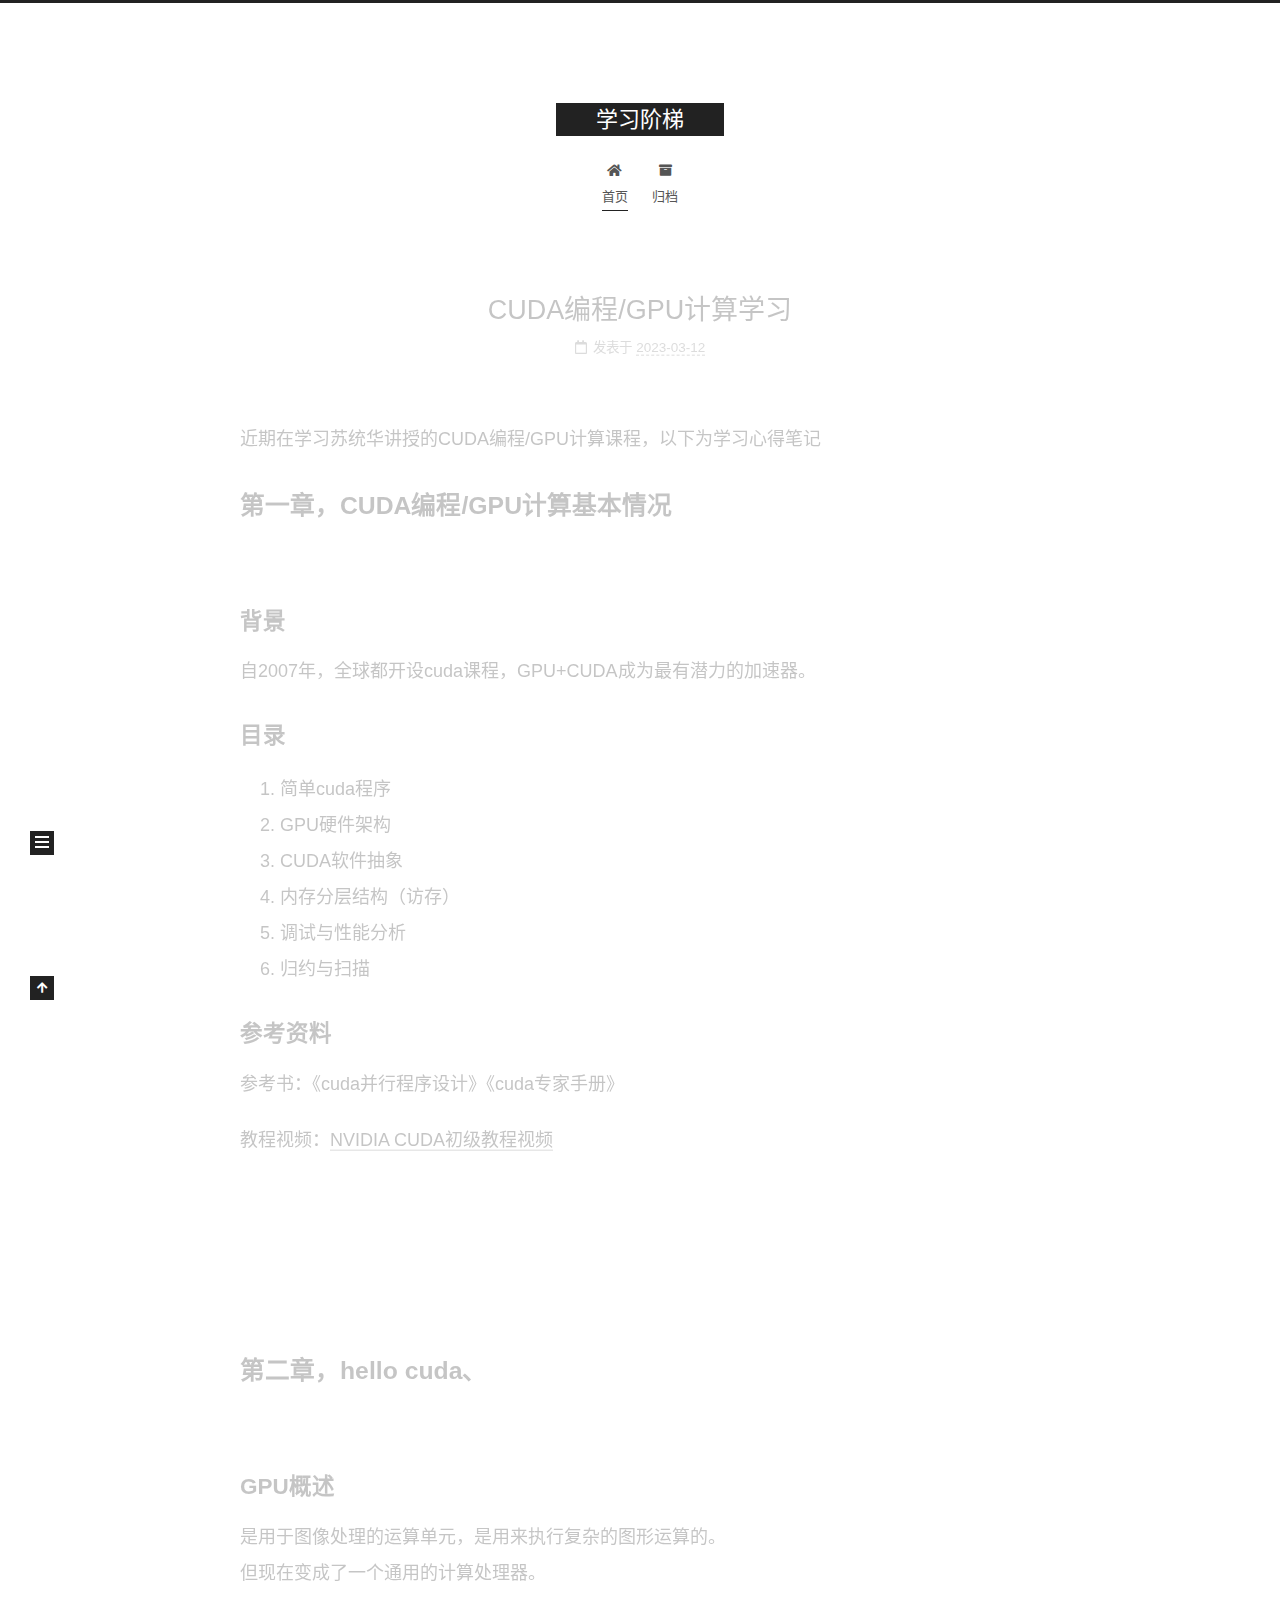
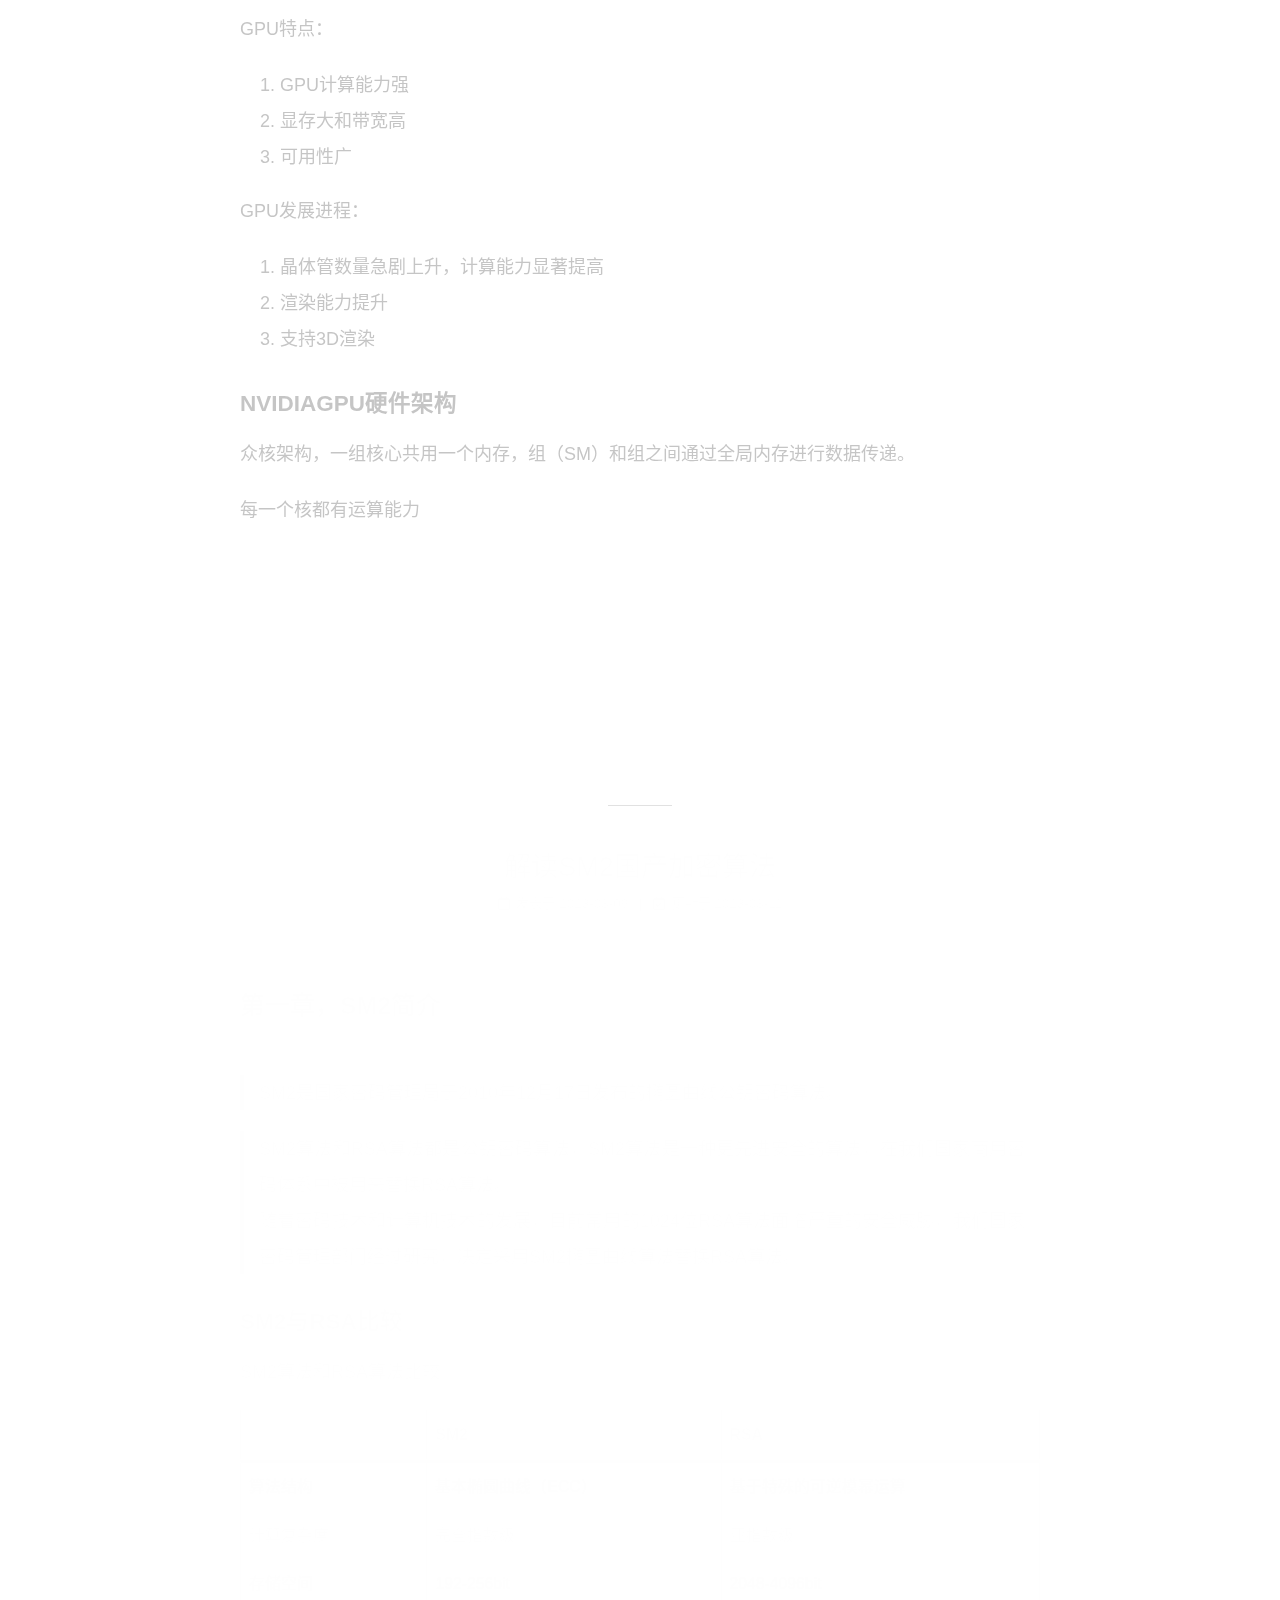
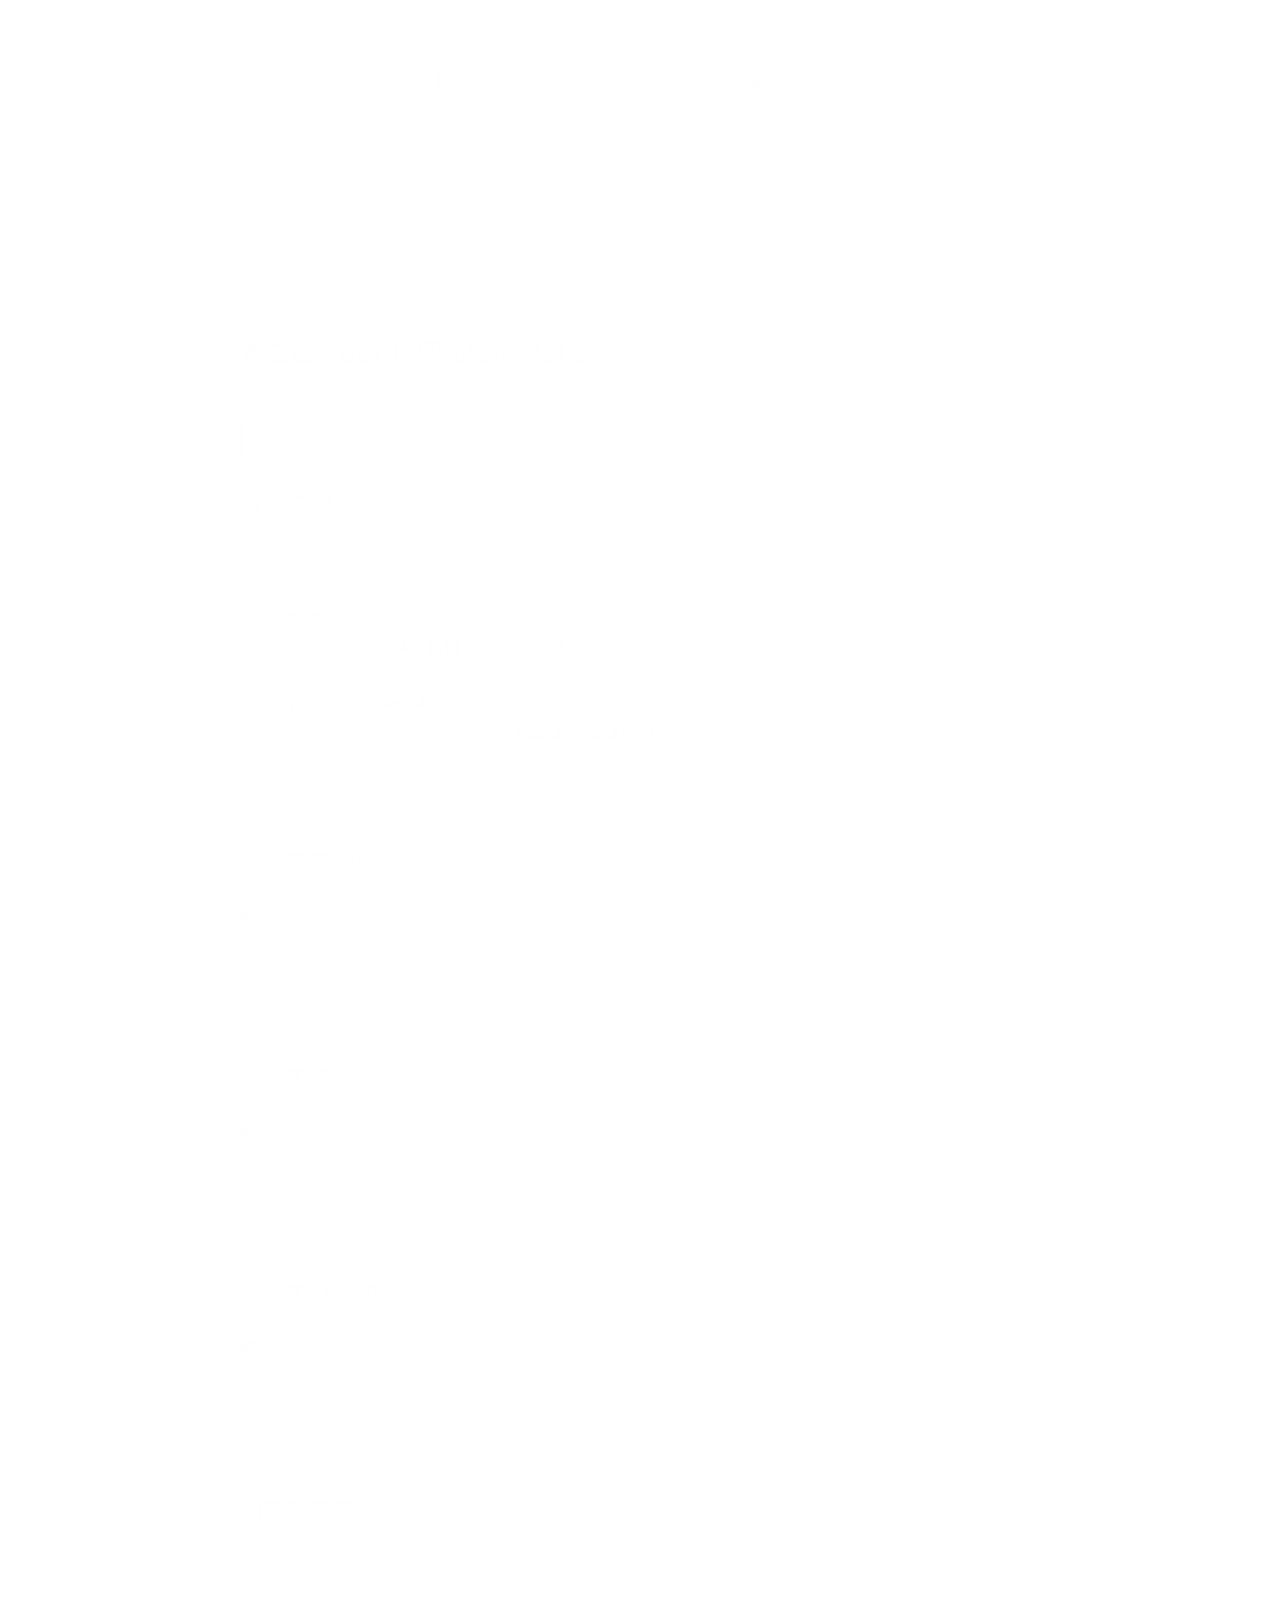
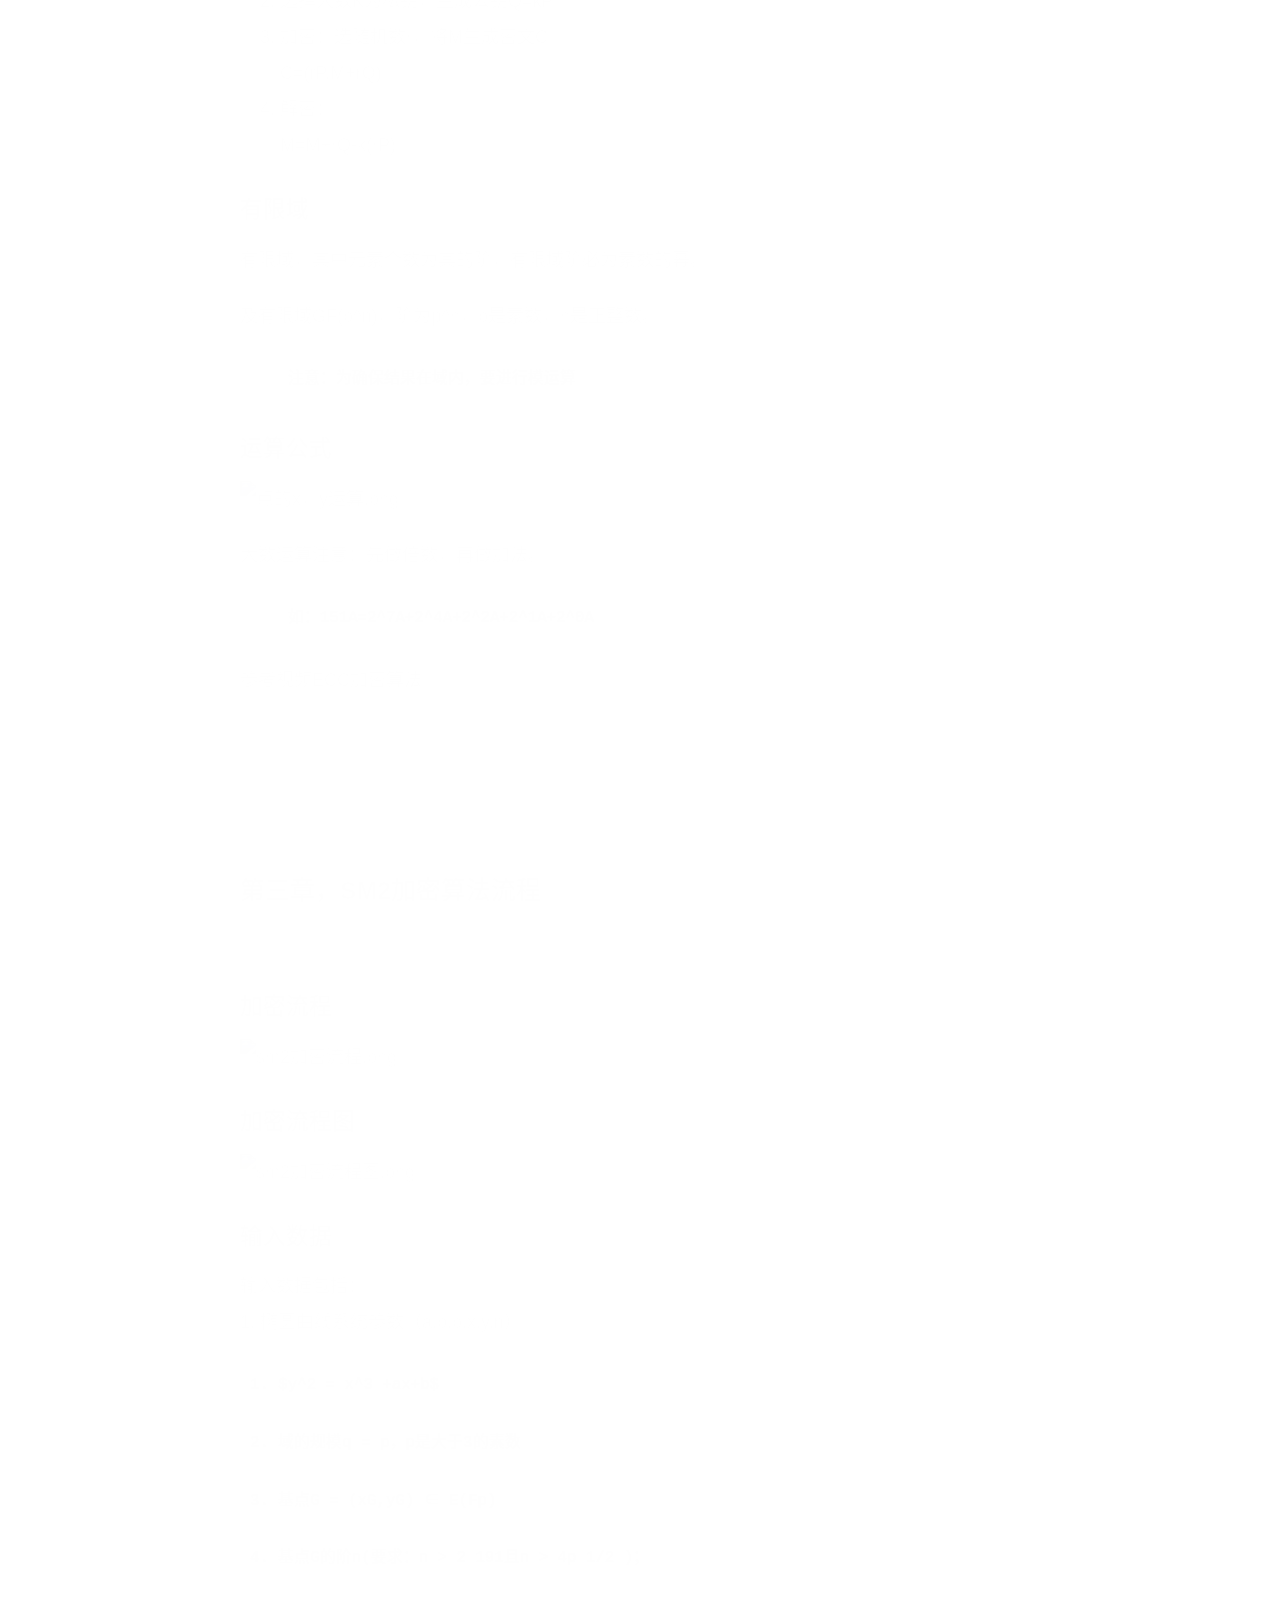
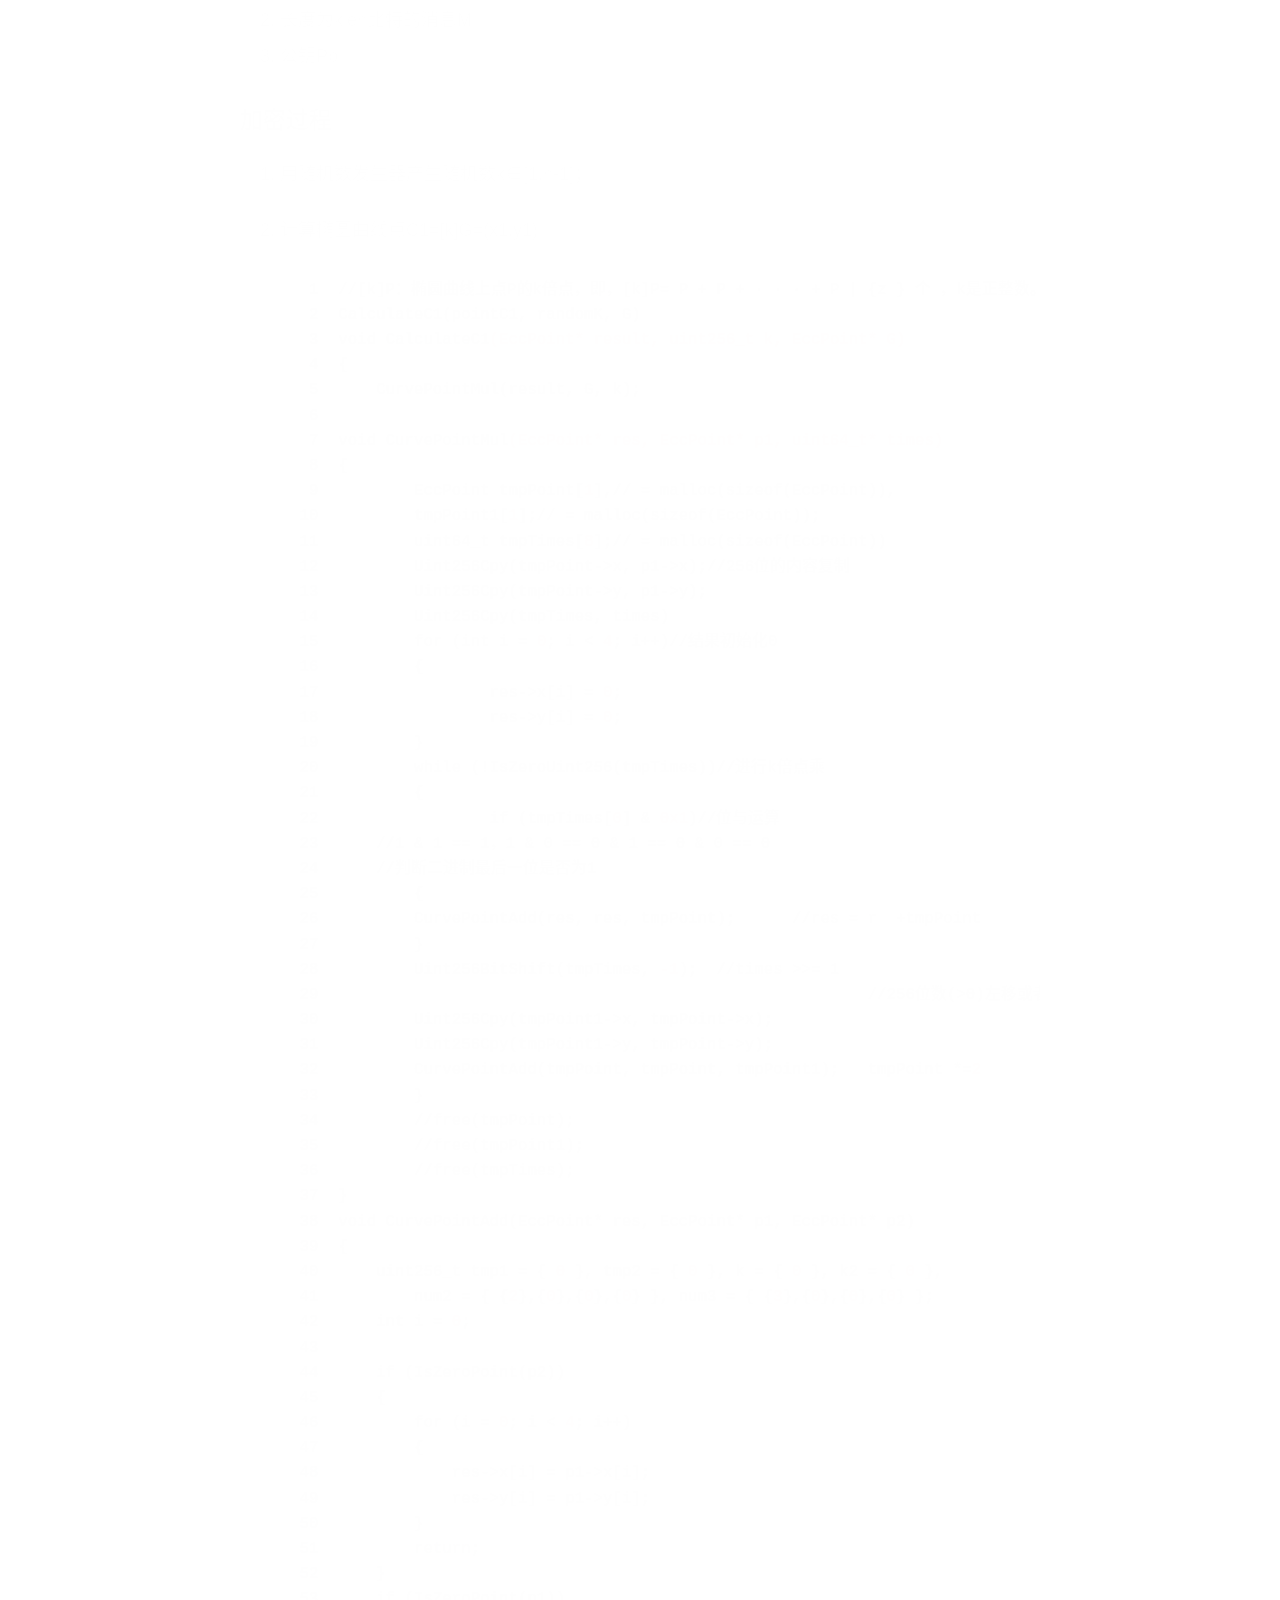
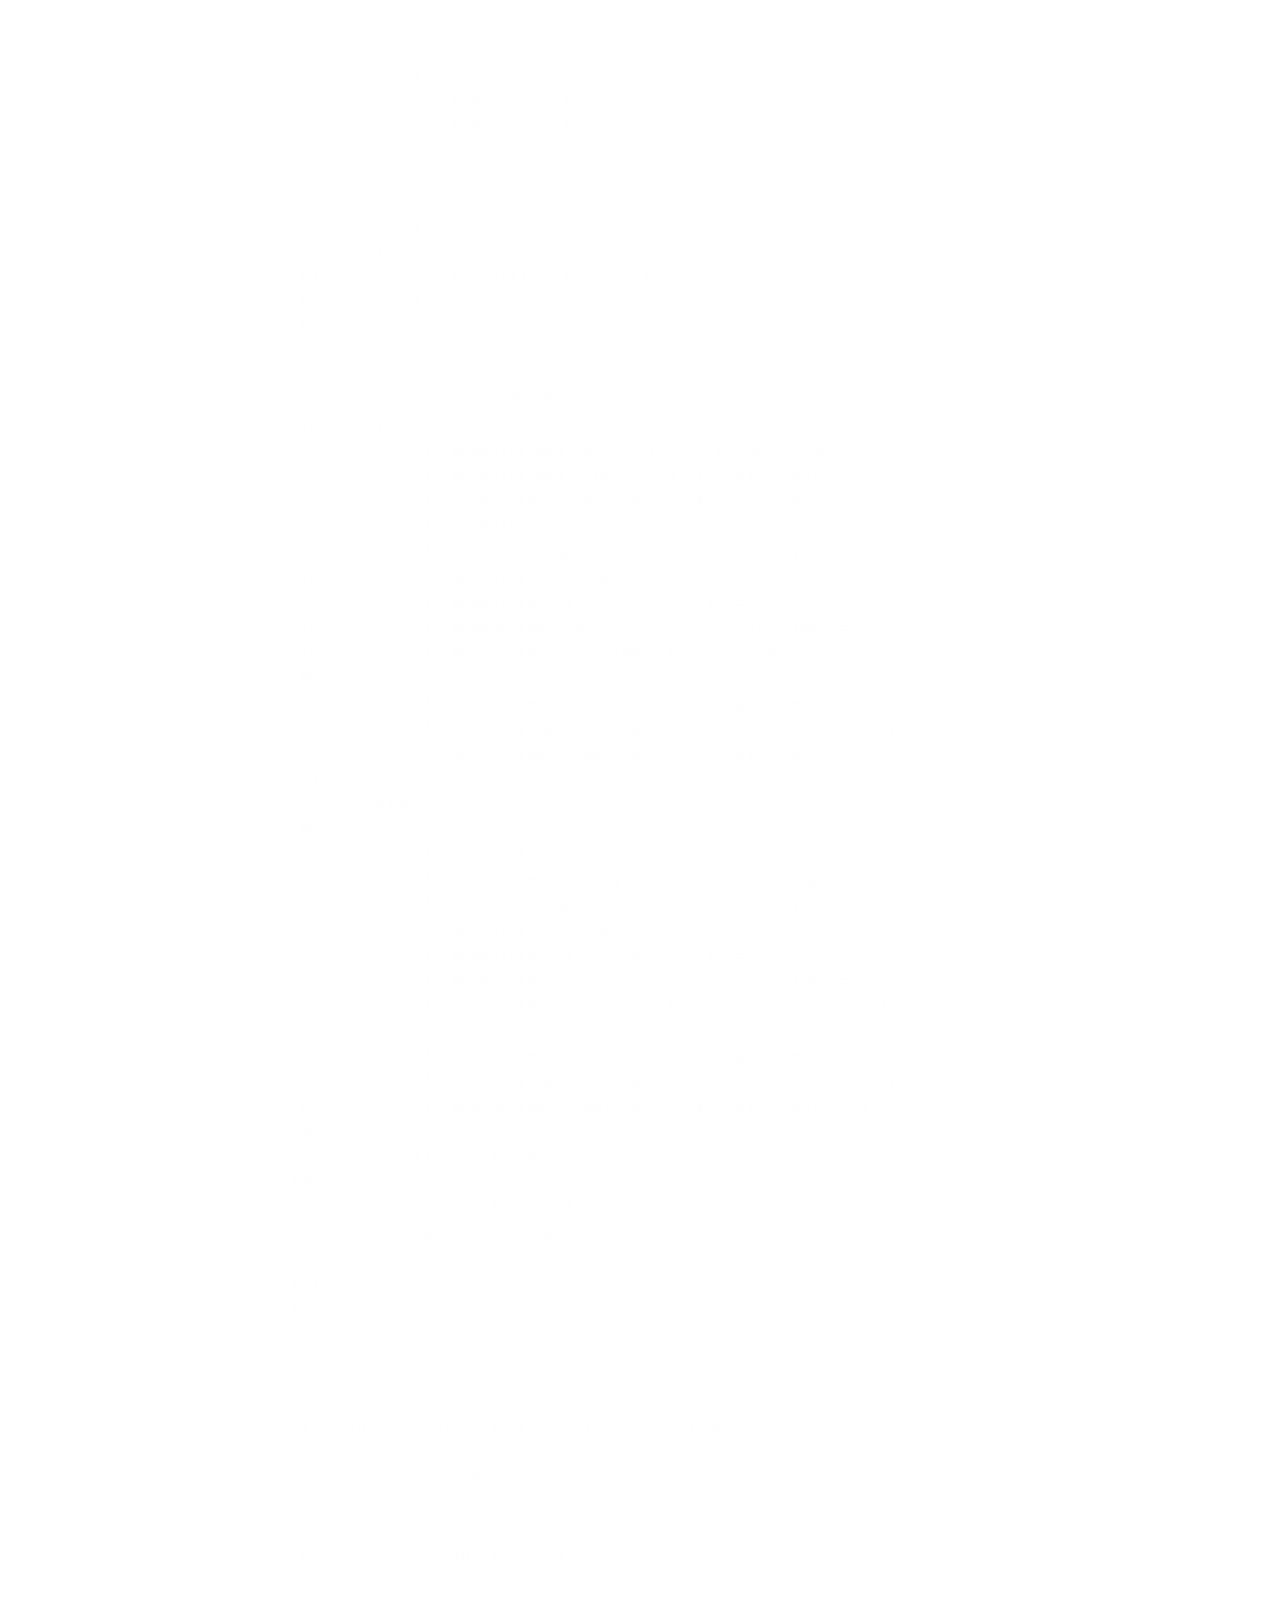
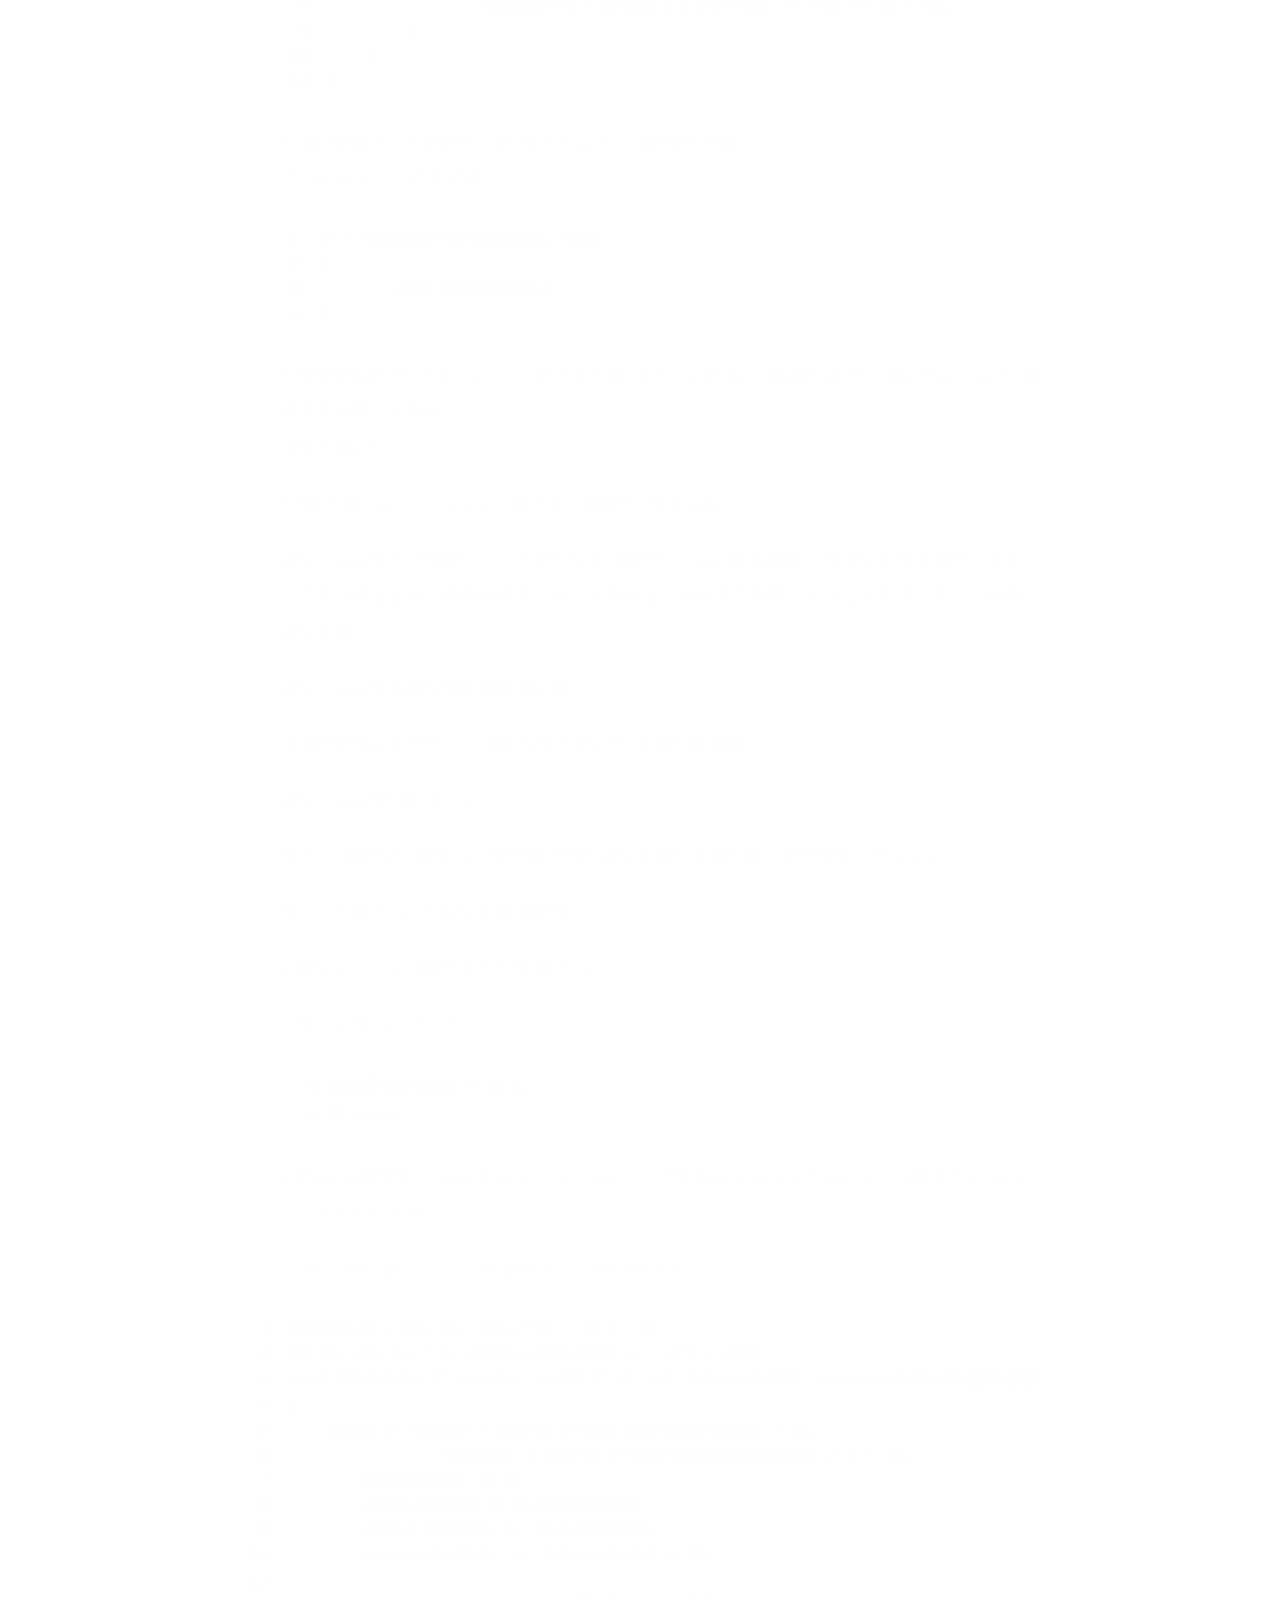
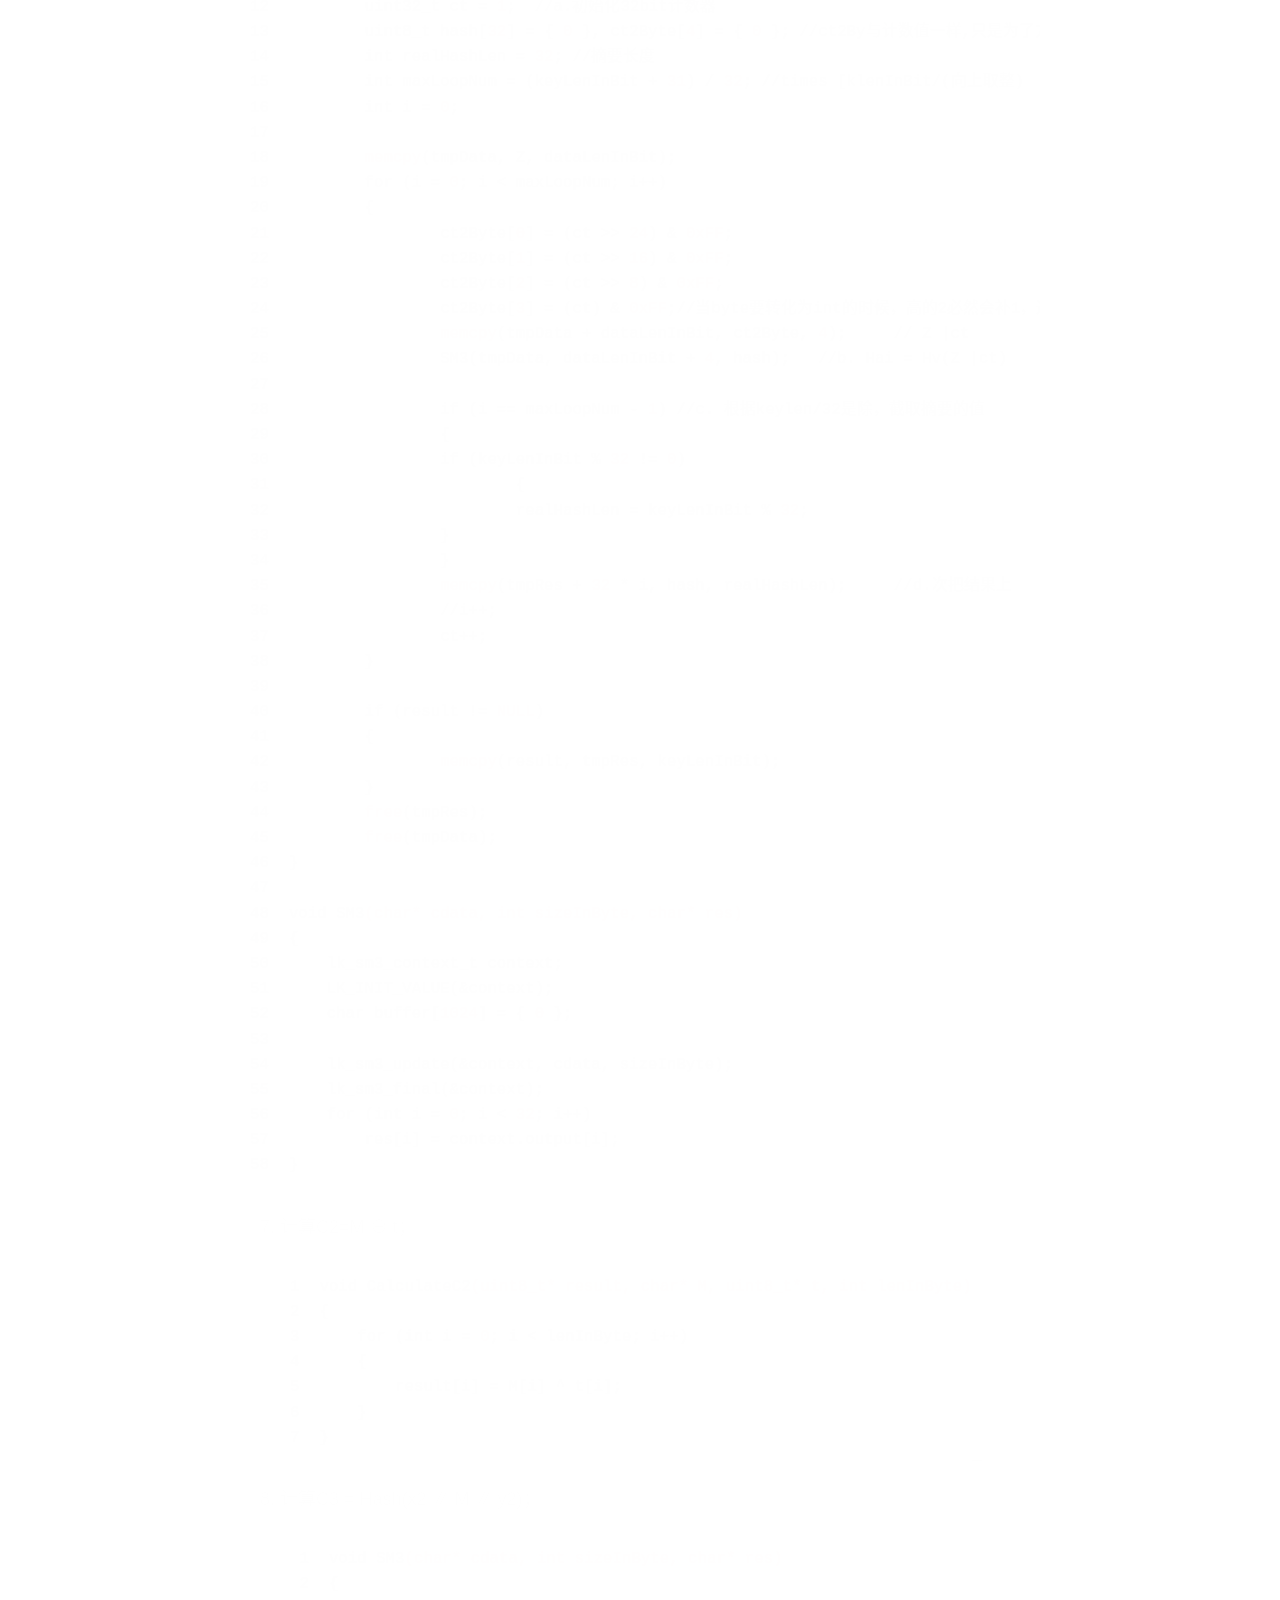
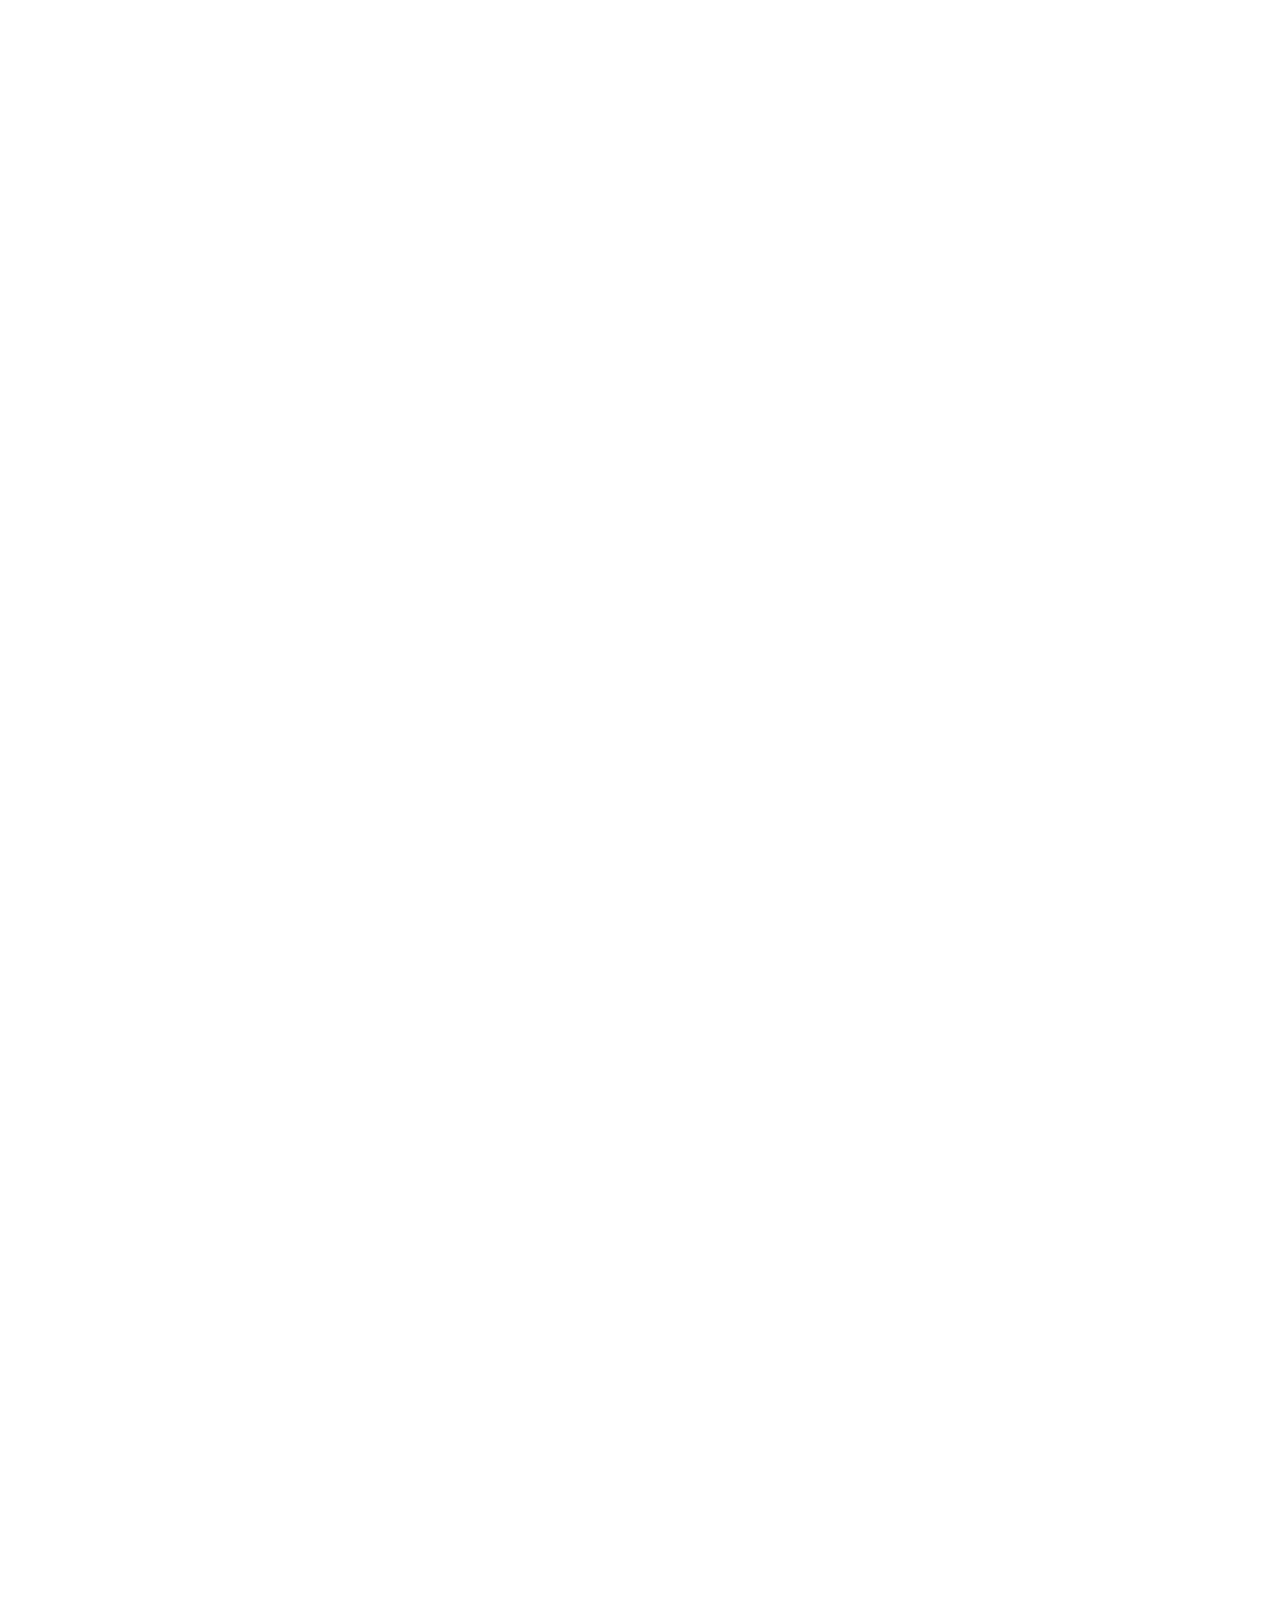
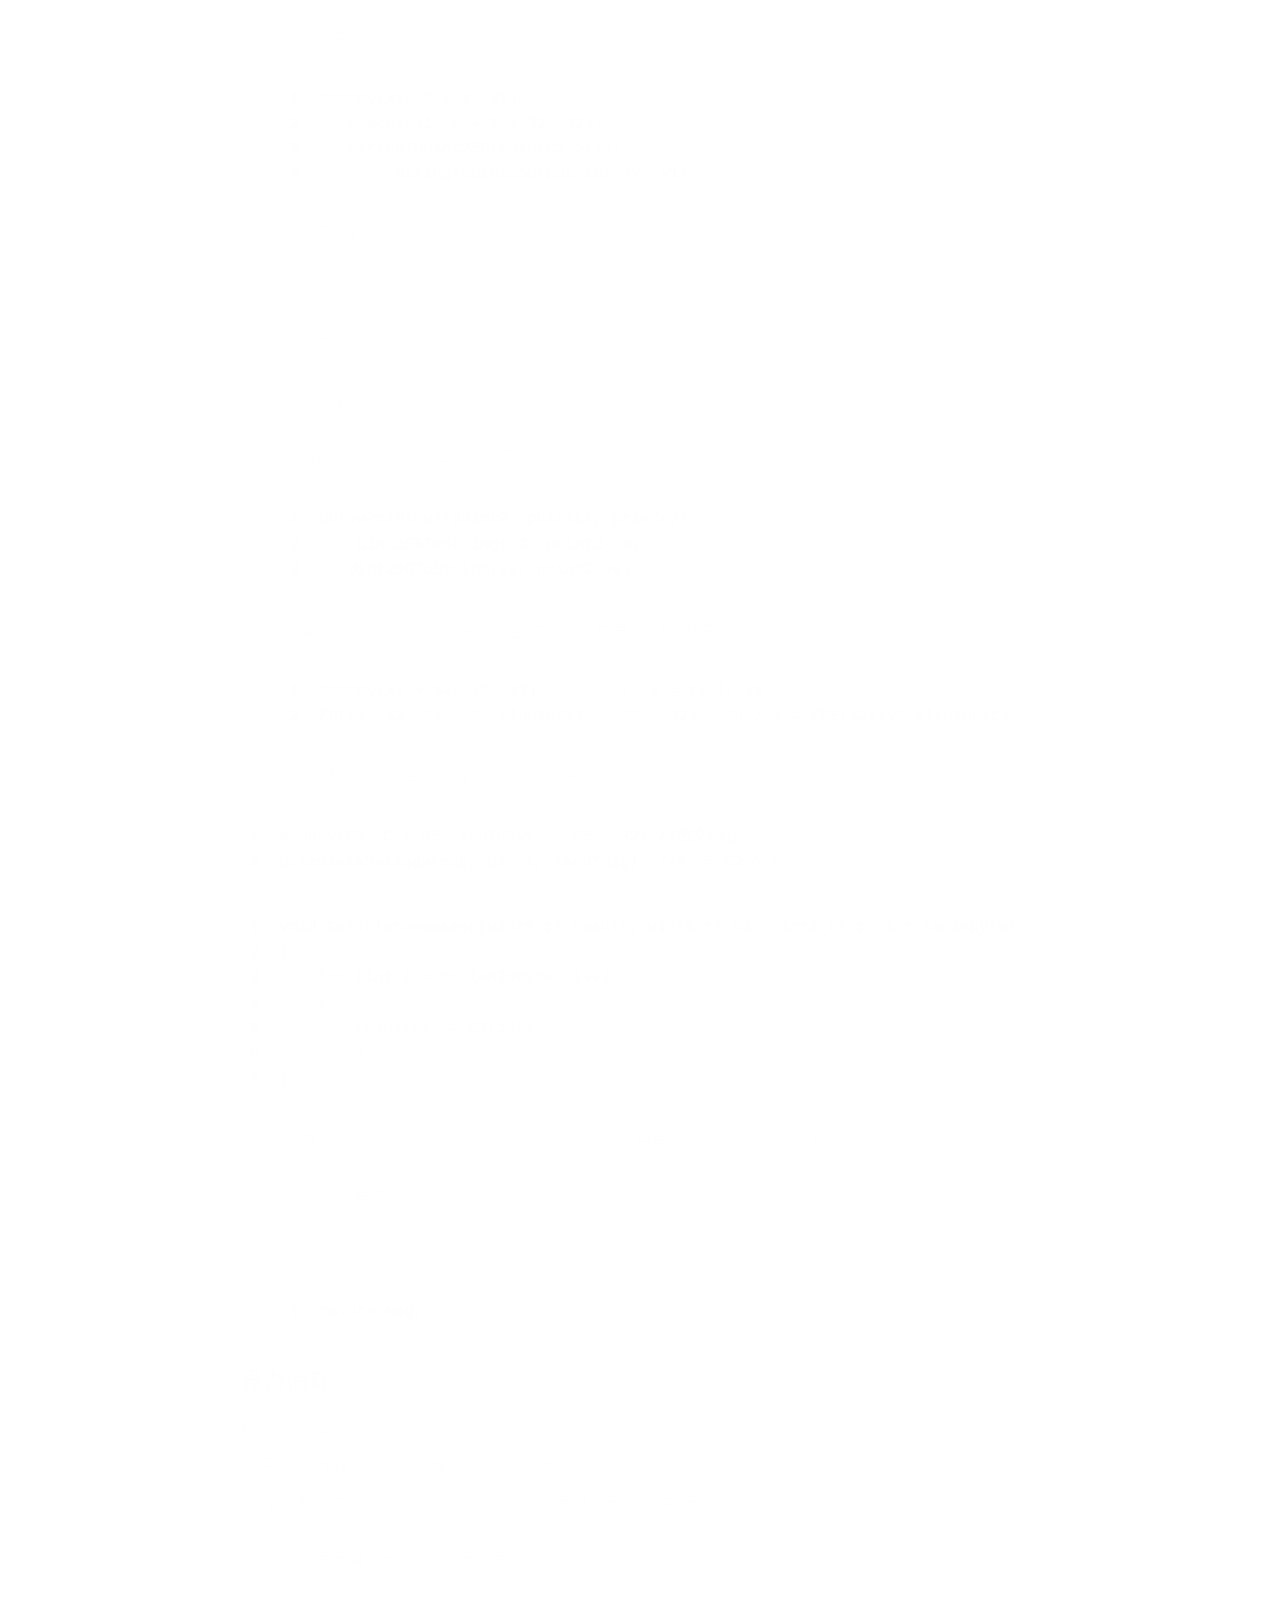
==== commit 63e59055: "Site updated: 2023-03-17 17:10:10" ====
--- a/index.html
+++ b/index.html
@@ -511,7 +511,7 @@
                   <i class="far fa-calendar-check"></i>
                 </span>
                 <span class="post-meta-item-text">更新于</span>
-                <time title="修改时间：2023-03-17 16:16:21" itemprop="dateModified" datetime="2023-03-17T16:16:21+08:00">2023-03-17</time>
+                <time title="修改时间：2023-03-17 17:09:16" itemprop="dateModified" datetime="2023-03-17T17:09:16+08:00">2023-03-17</time>
               </span>
 
           
@@ -525,7 +525,8 @@
     <div class="post-body" itemprop="articleBody">
 
       
-          <h1 id="x3D-x3D-x3D-title-基于OpenCL异构并行计算学习"><a href="#x3D-x3D-x3D-title-基于OpenCL异构并行计算学习" class="headerlink" title="&#x3D;&#x3D;&#x3D;title; 基于OpenCL异构并行计算学习"></a>&#x3D;&#x3D;&#x3D;<br>title; 基于OpenCL异构并行计算学习</h1><p>近期在学习清华大学出版社的《OpenCL异构计算》，以下为学习心得笔记</p>
+          <hr>
+<h2 id="title-基于OpenCL异构并行计算学习"><a href="#title-基于OpenCL异构并行计算学习" class="headerlink" title="title; 基于OpenCL异构并行计算学习"></a>title; 基于OpenCL异构并行计算学习</h2><p>近期在学习清华大学出版社的《OpenCL异构计算》，以下为学习心得笔记</p>
 <p><a href="https;//heterogenerouscomputingwithopencl.org">教材资料</a></p>
 <h2 id="第一章，并行编程入门"><a href="#第一章，并行编程入门" class="headerlink" title="第一章，并行编程入门"></a>第一章，并行编程入门</h2><br/> 
 
--- a/css/main.css
+++ b/css/main.css
@@ -1168,7 +1168,7 @@
 }
 .links-of-author a::before,
 .links-of-author span.exturl::before {
-  background: #4e4dff;
+  background: #f2ff17;
   border-radius: 50%;
   content: ' ';
   display: inline-block;
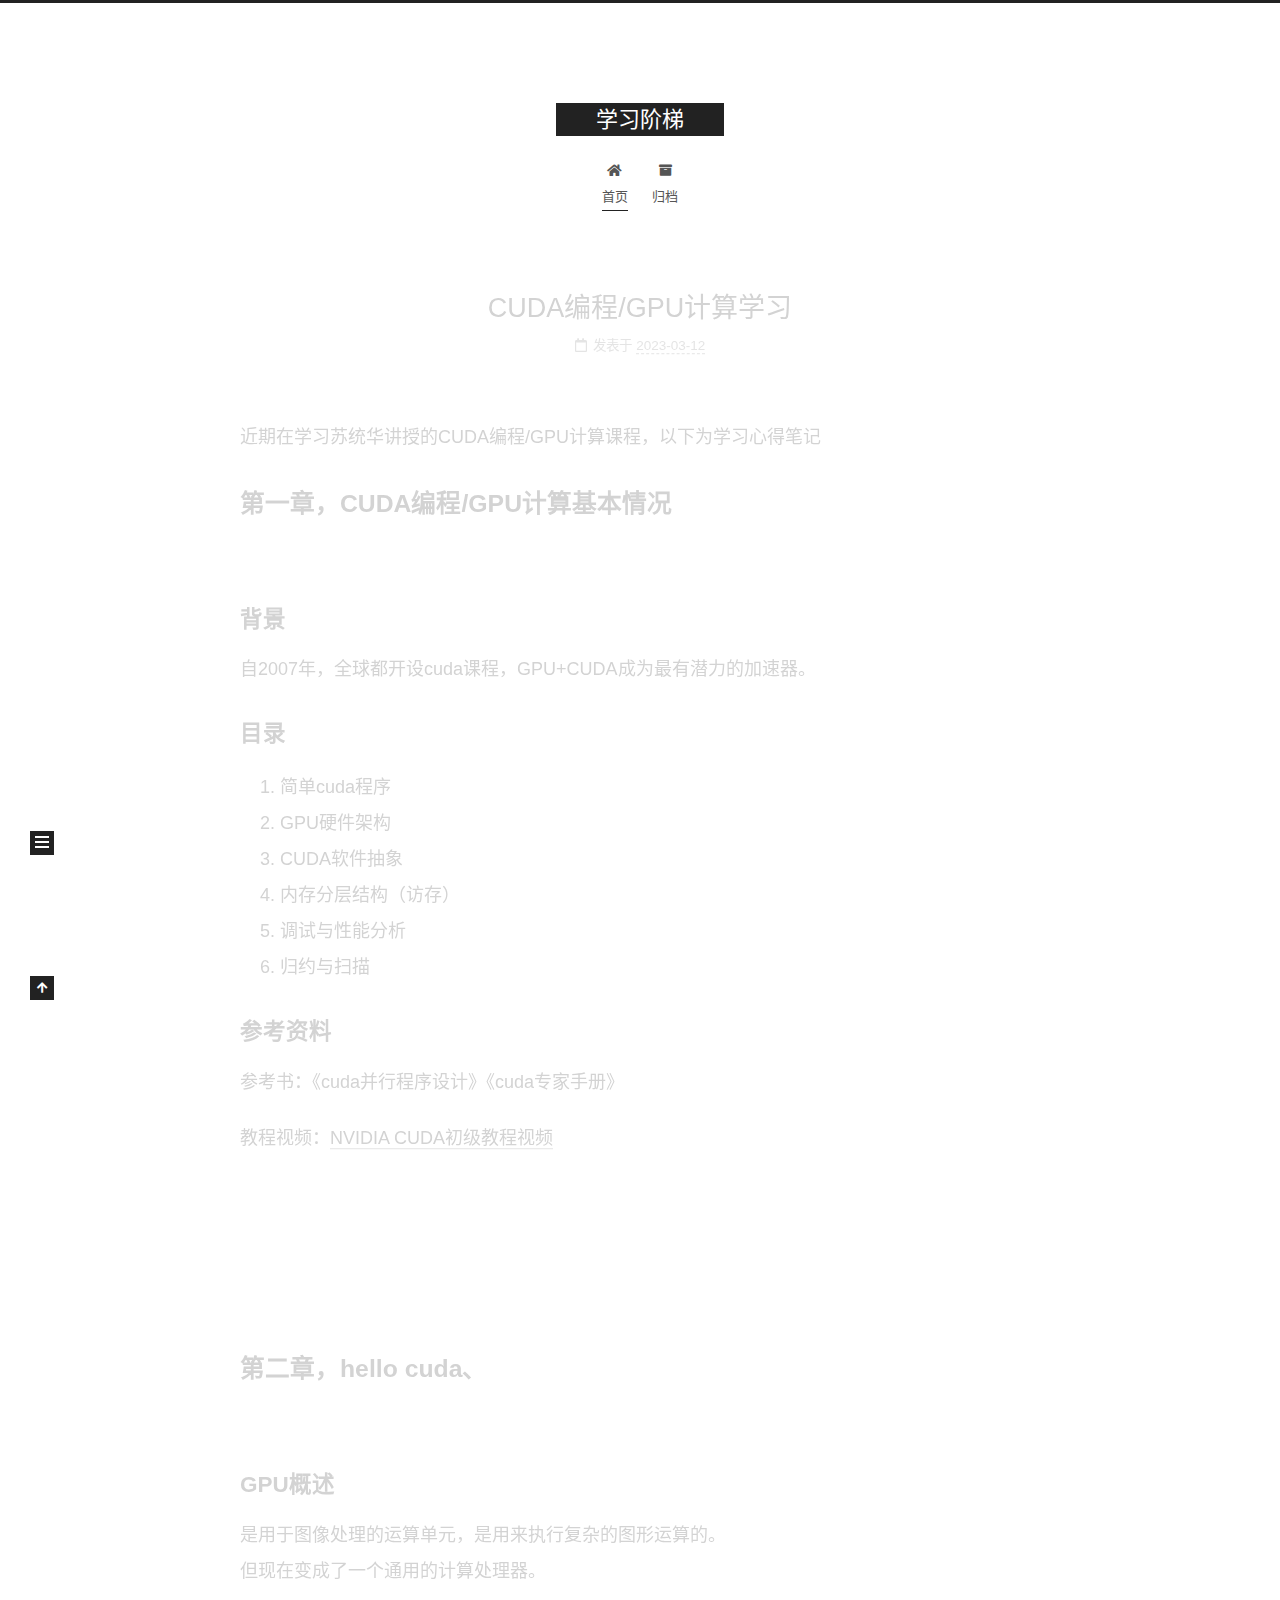
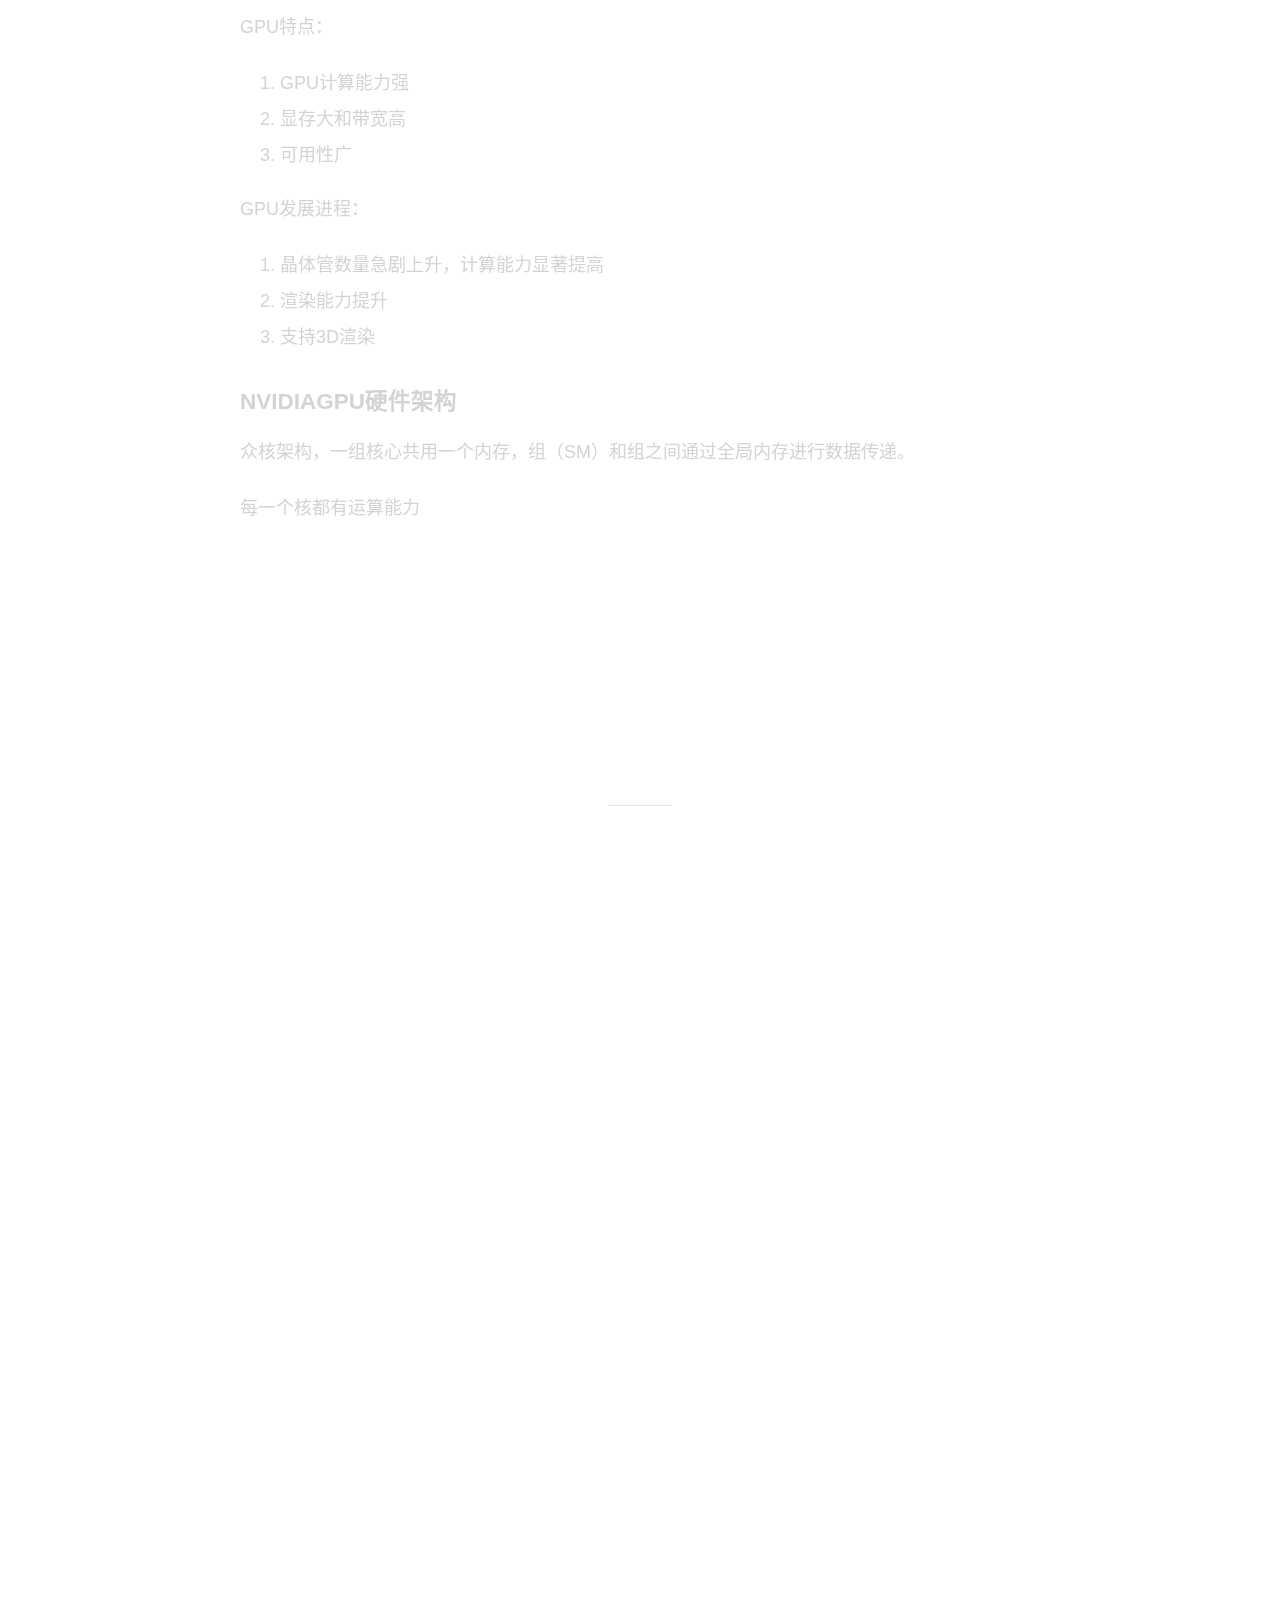
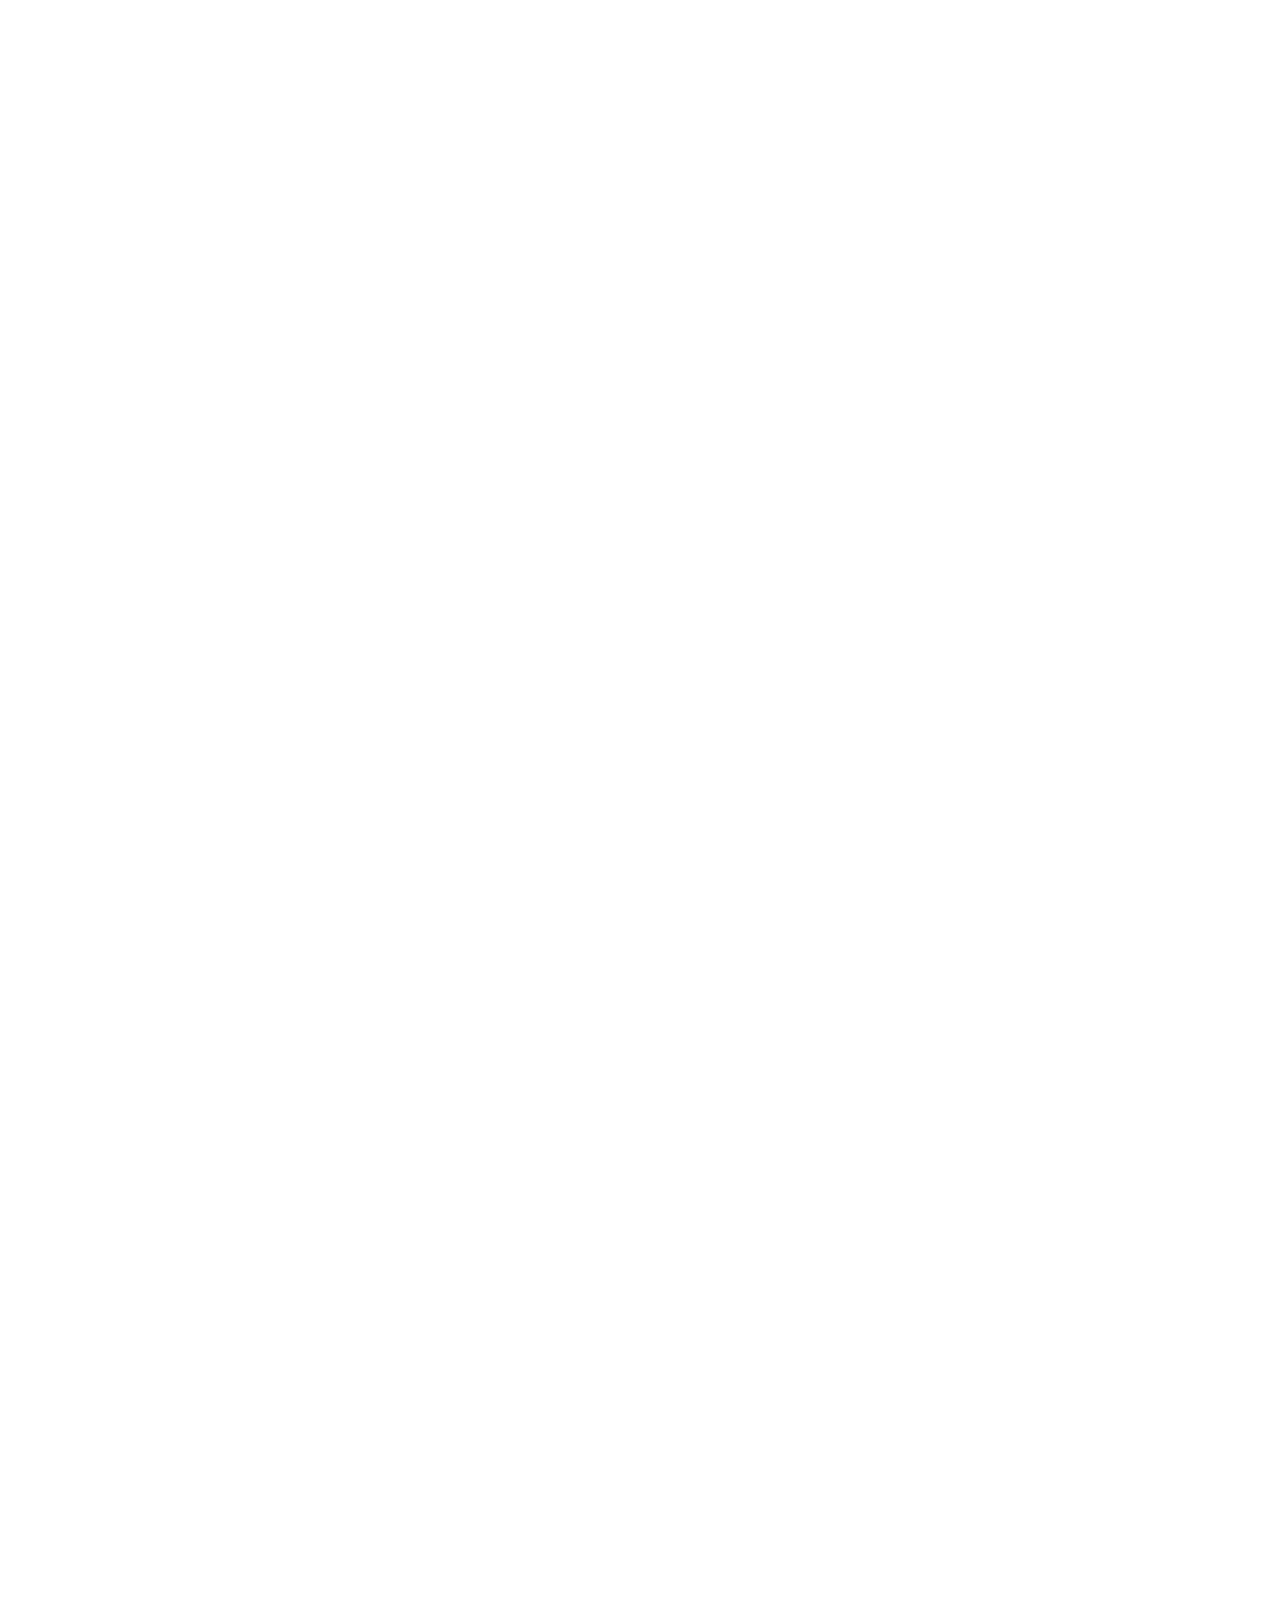
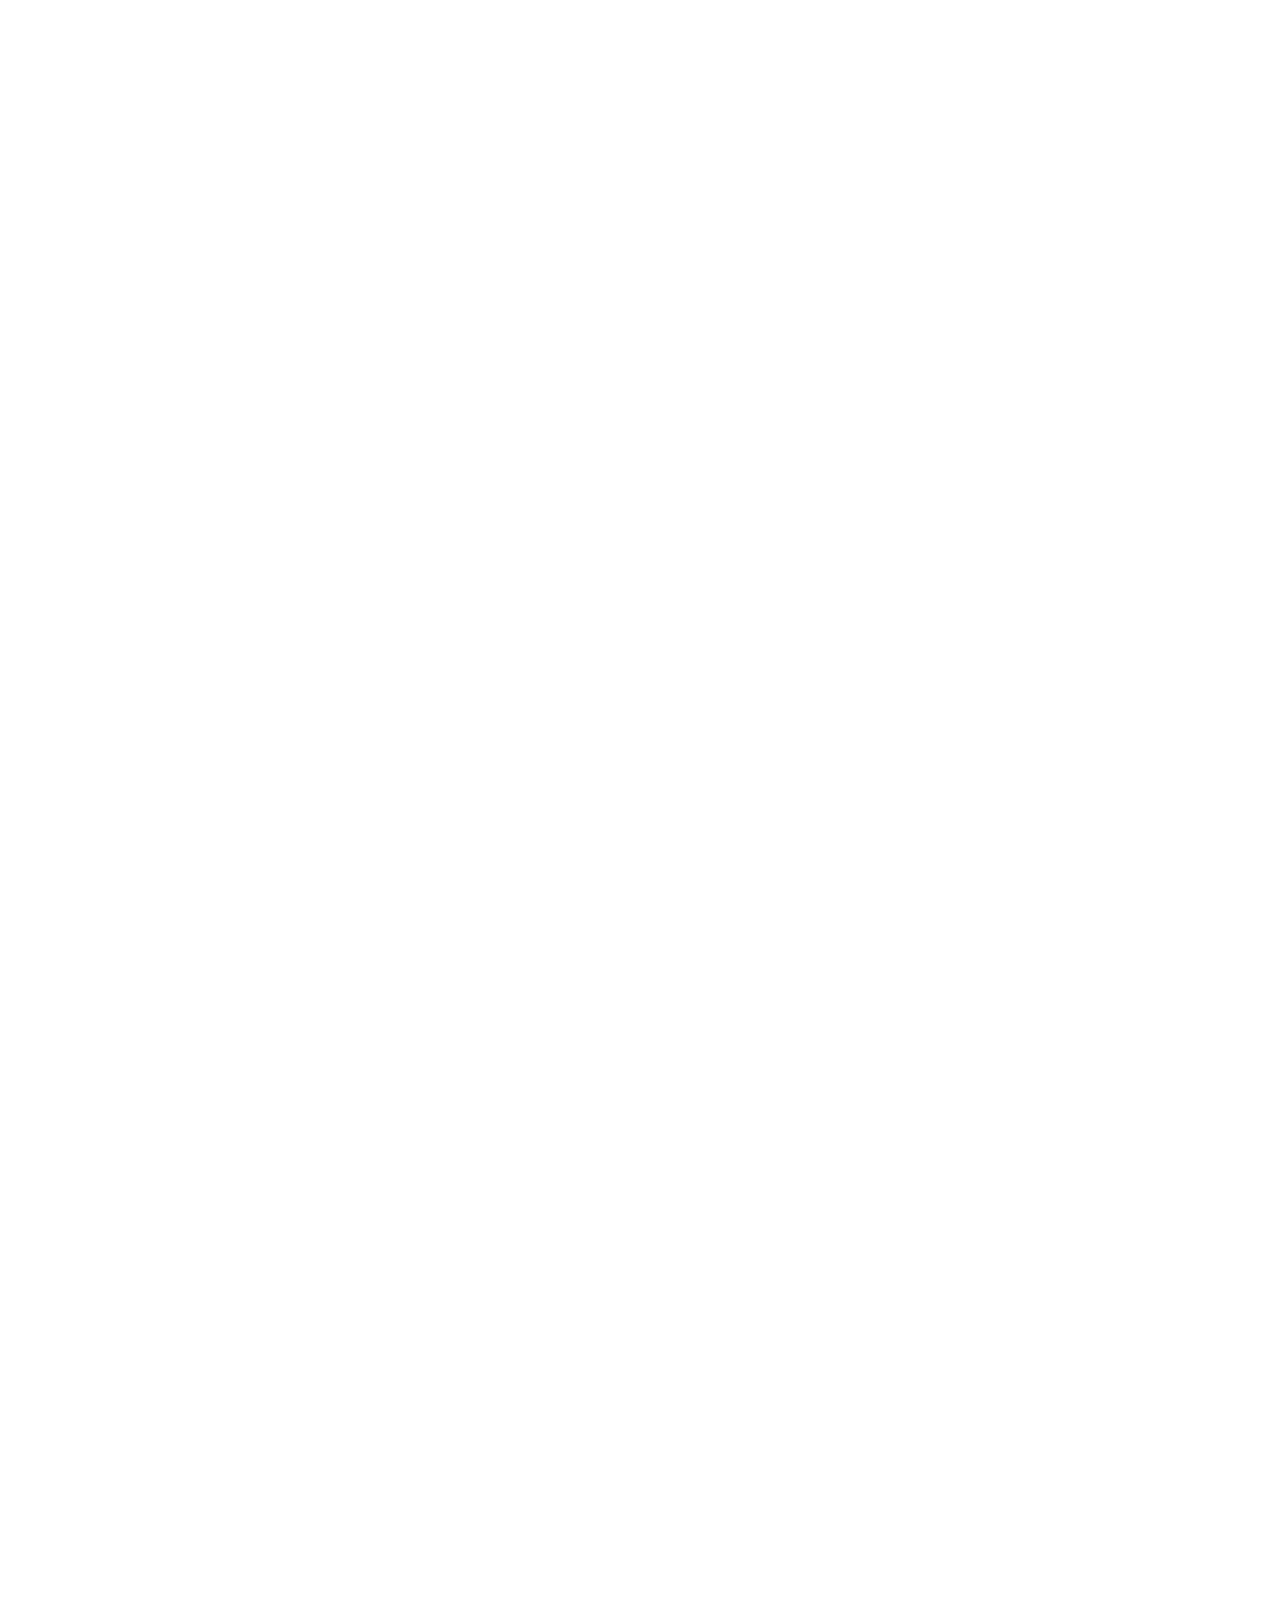
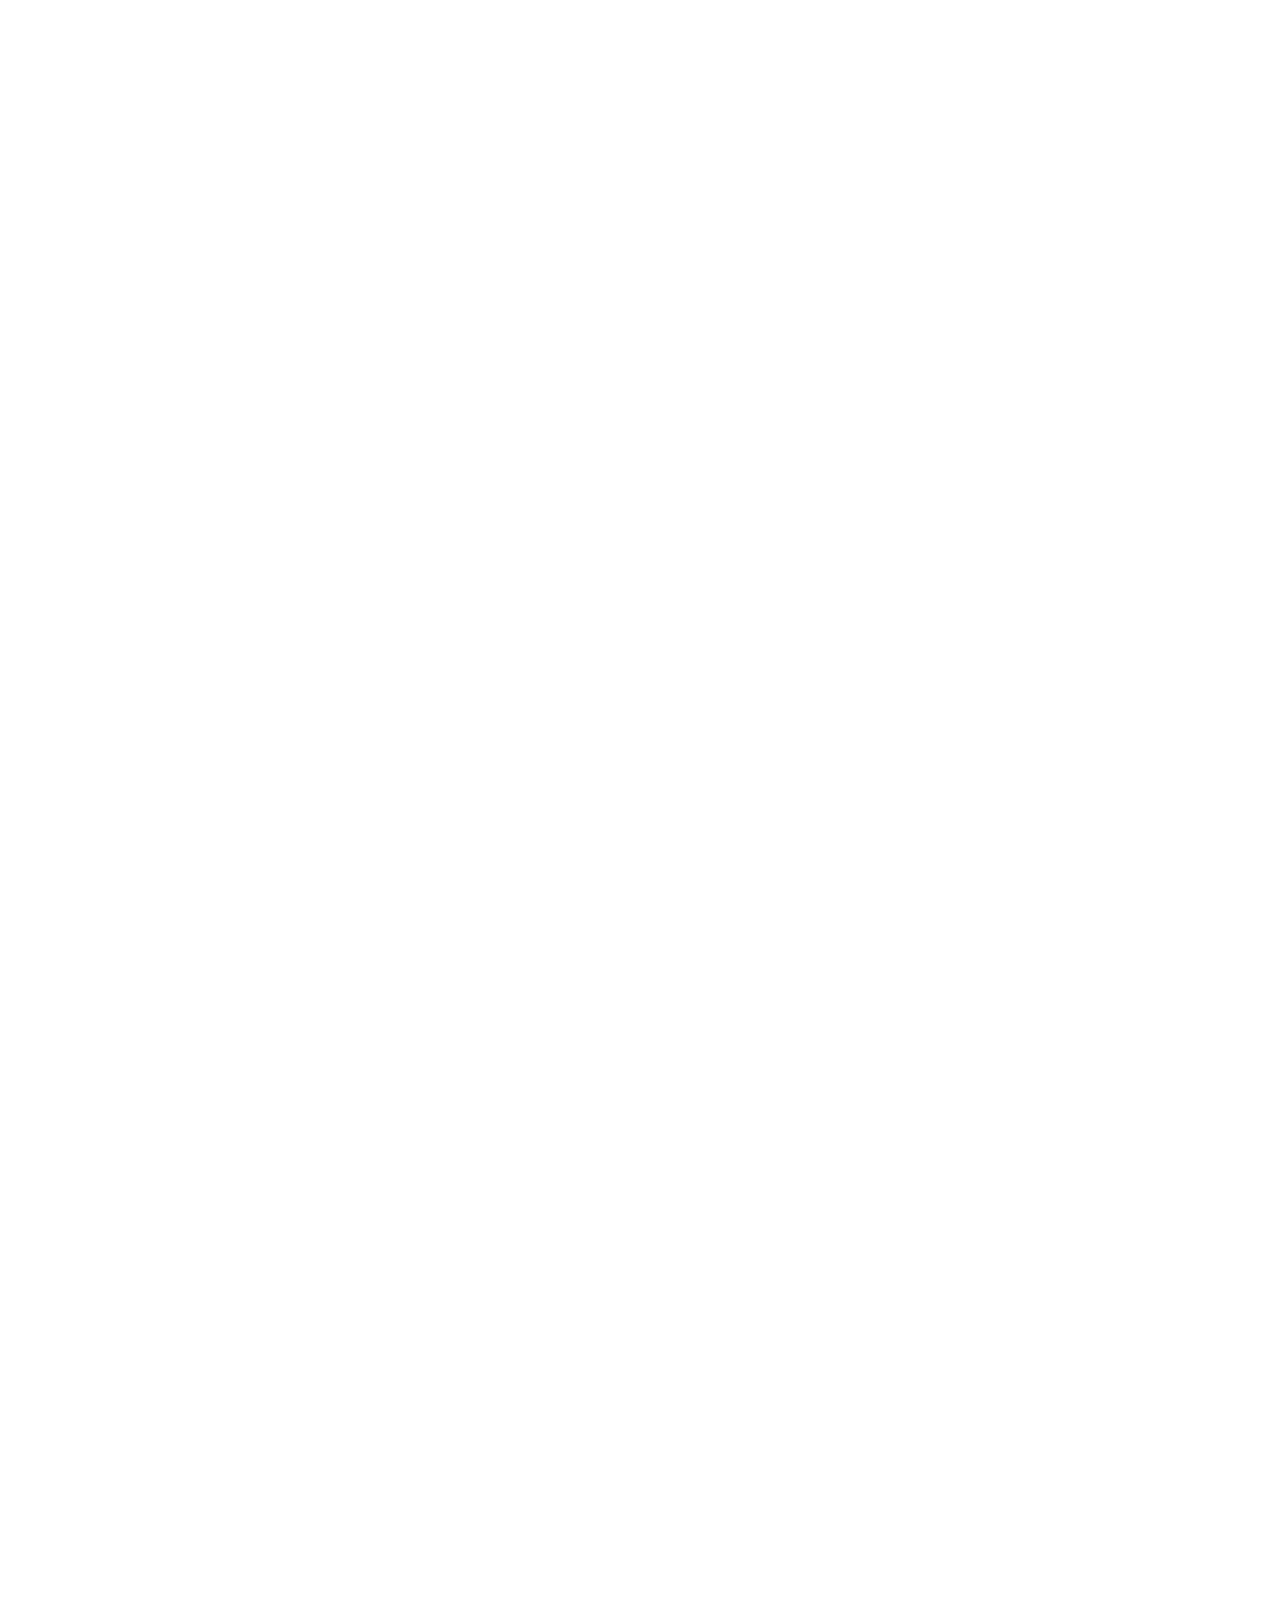
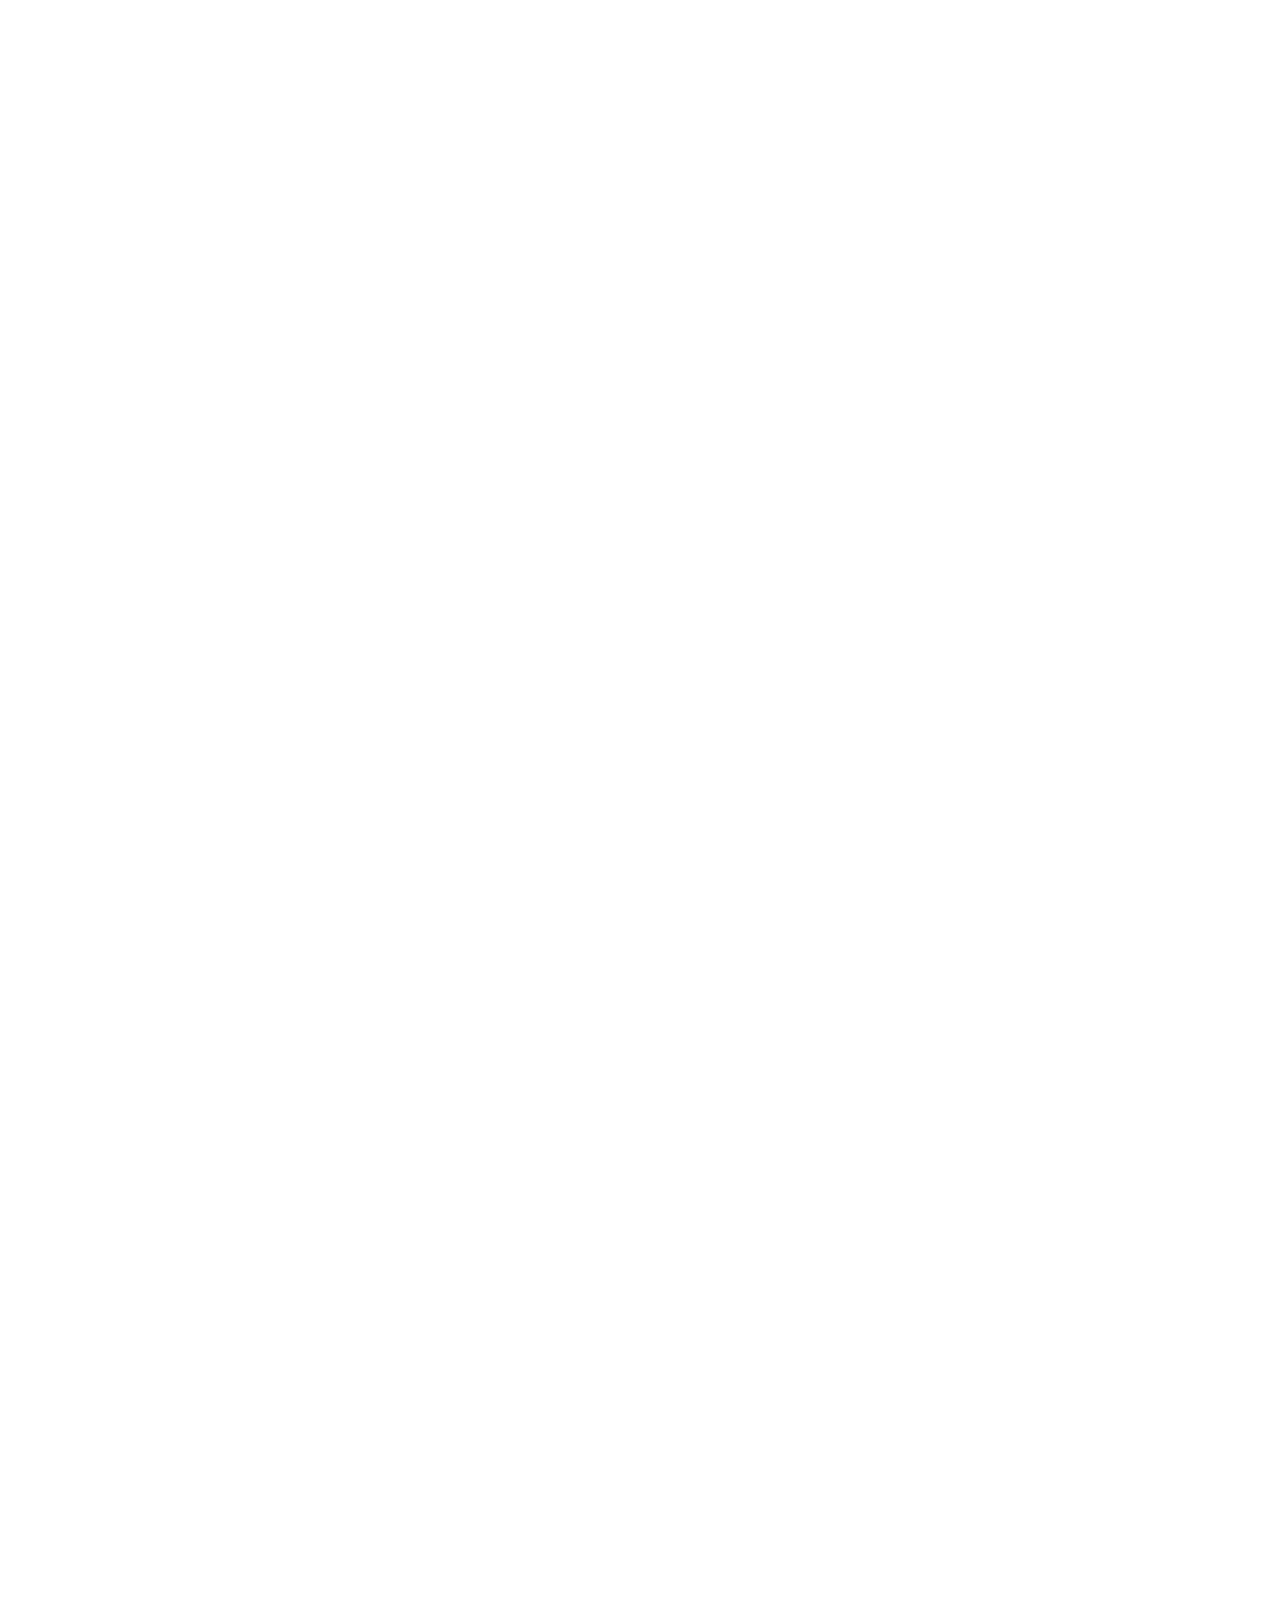
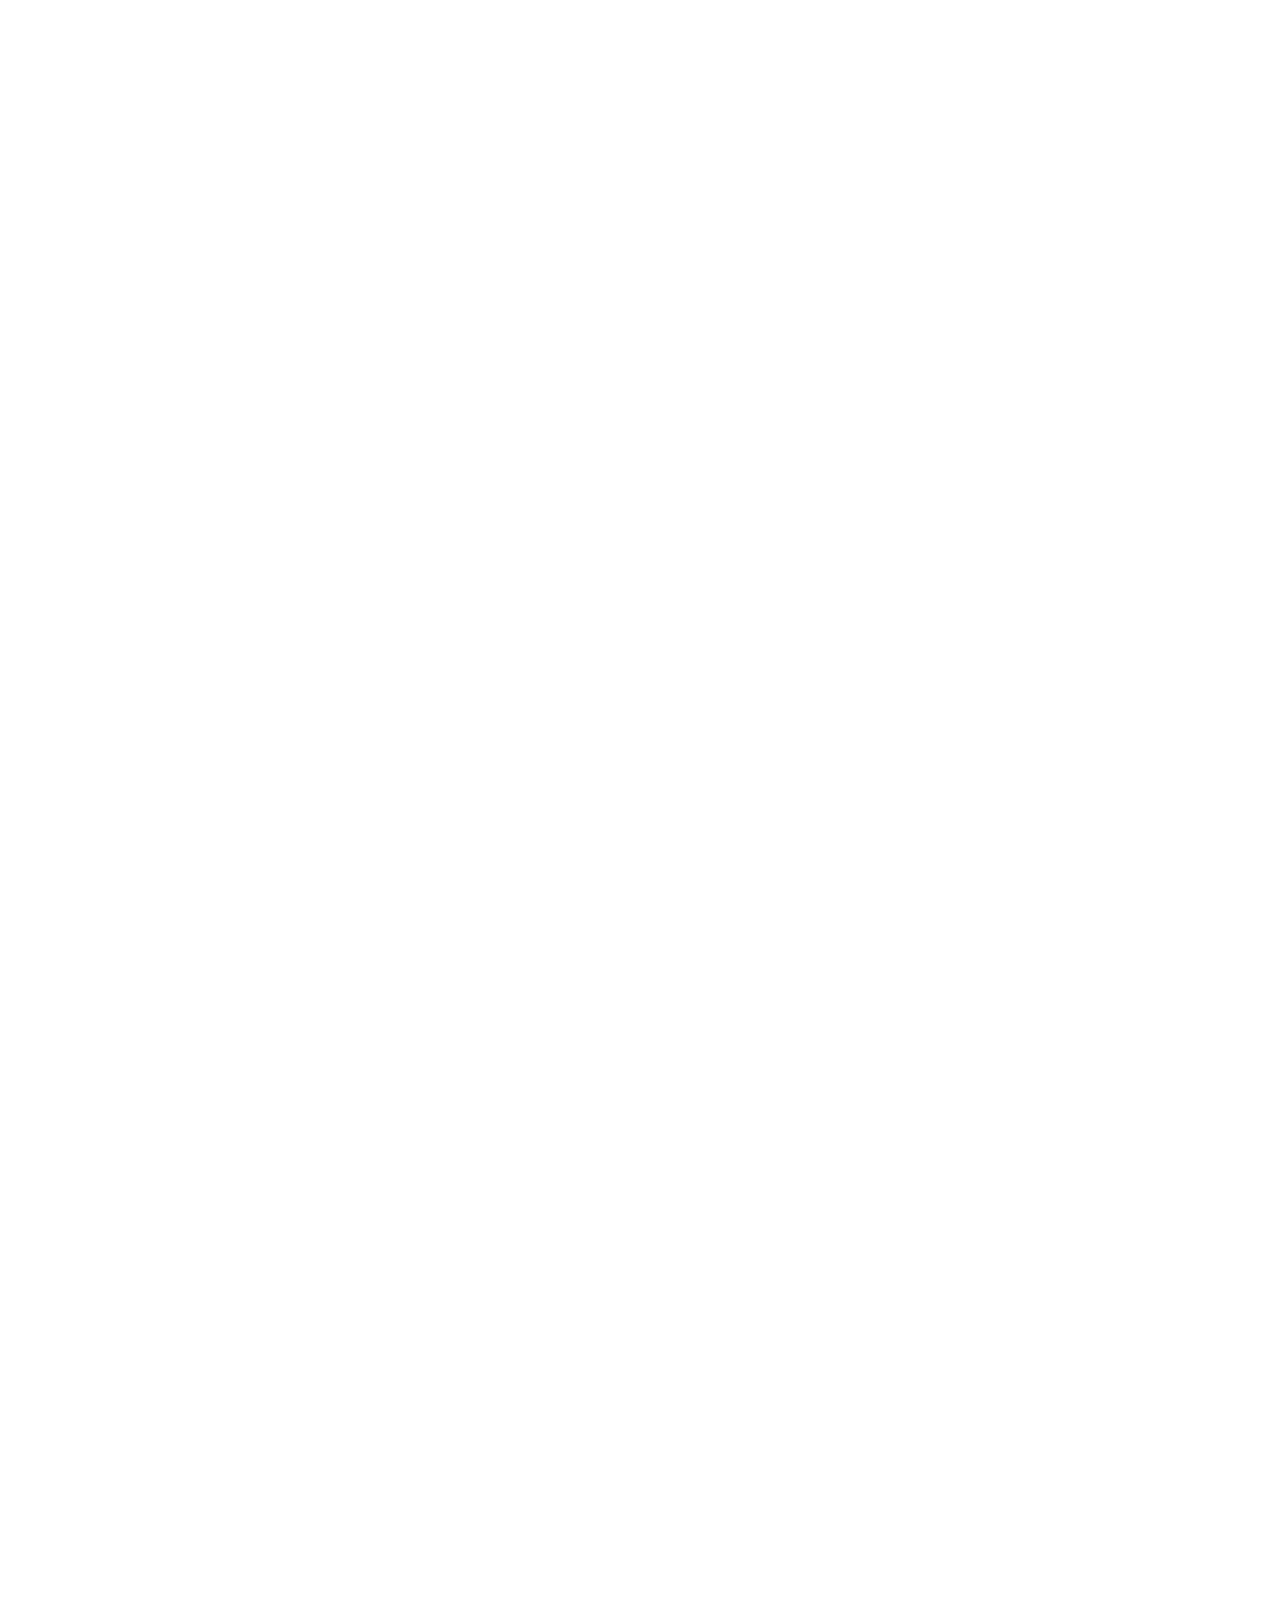
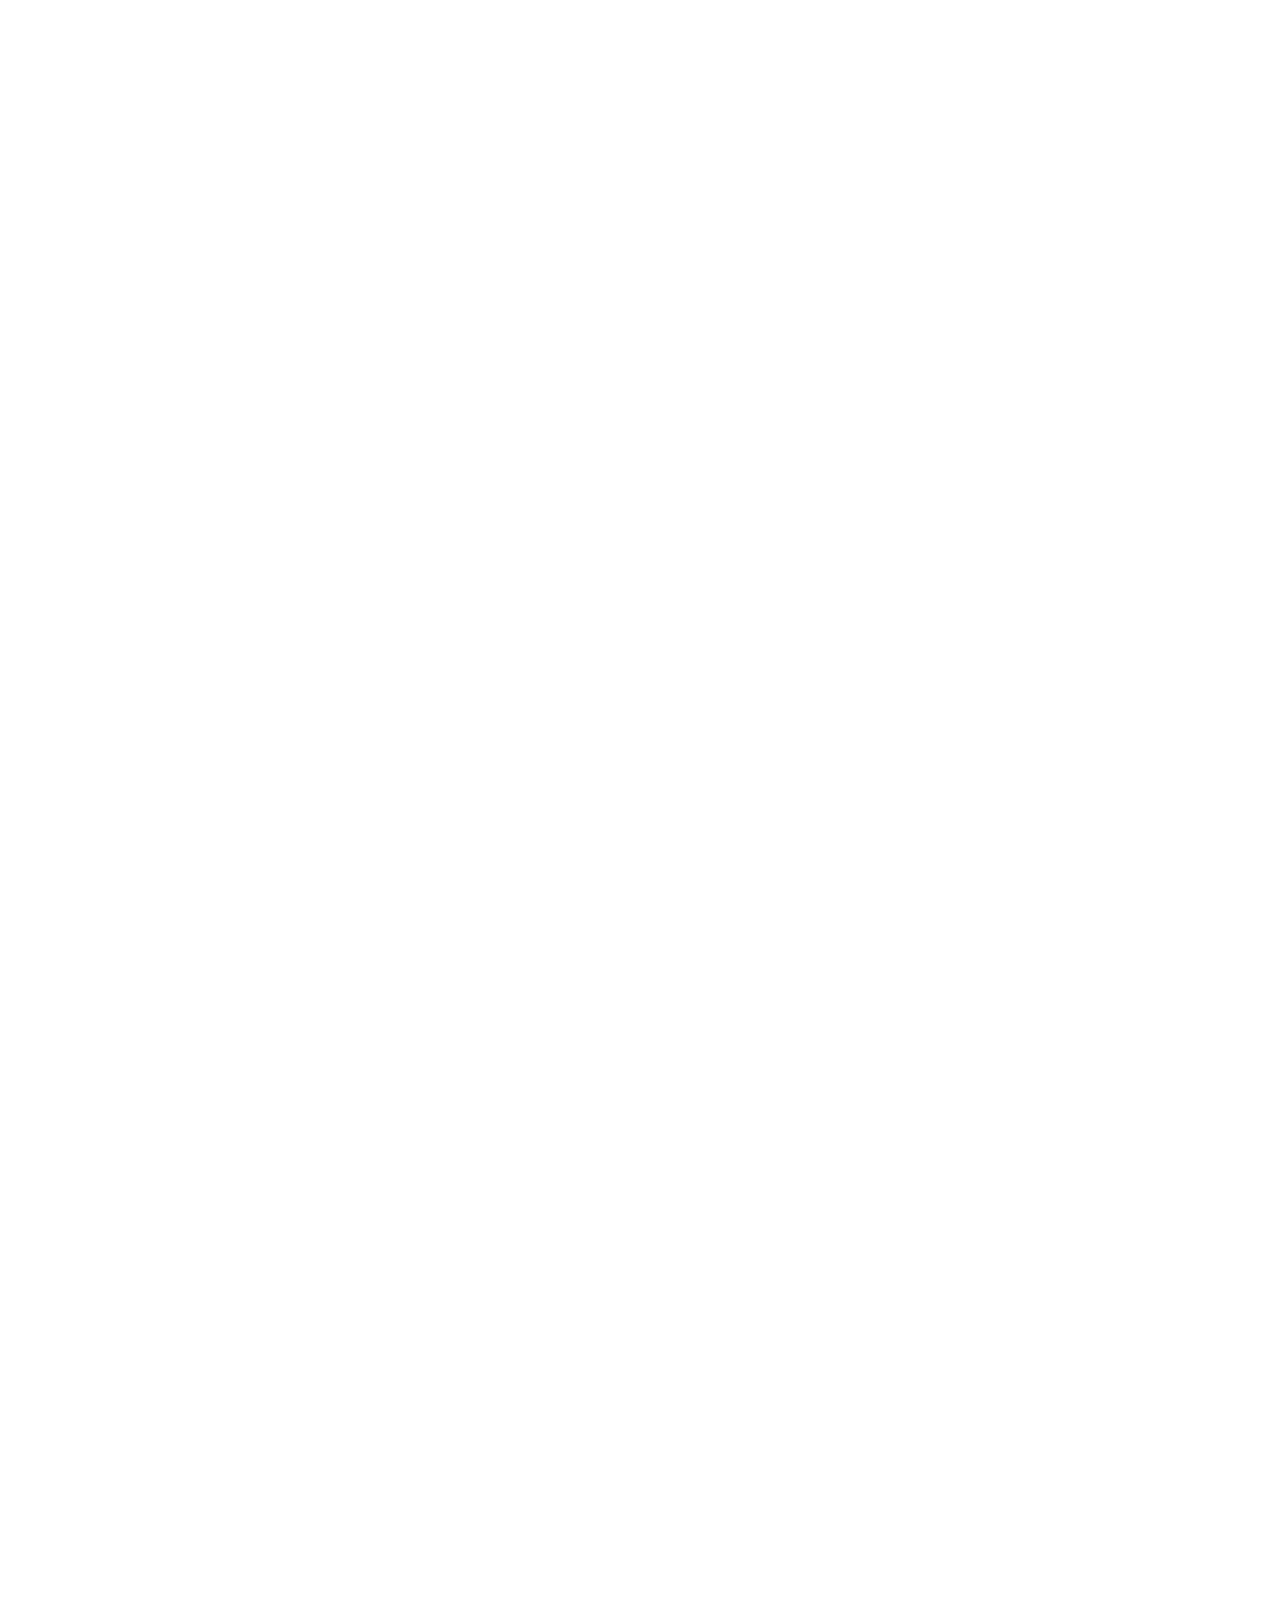
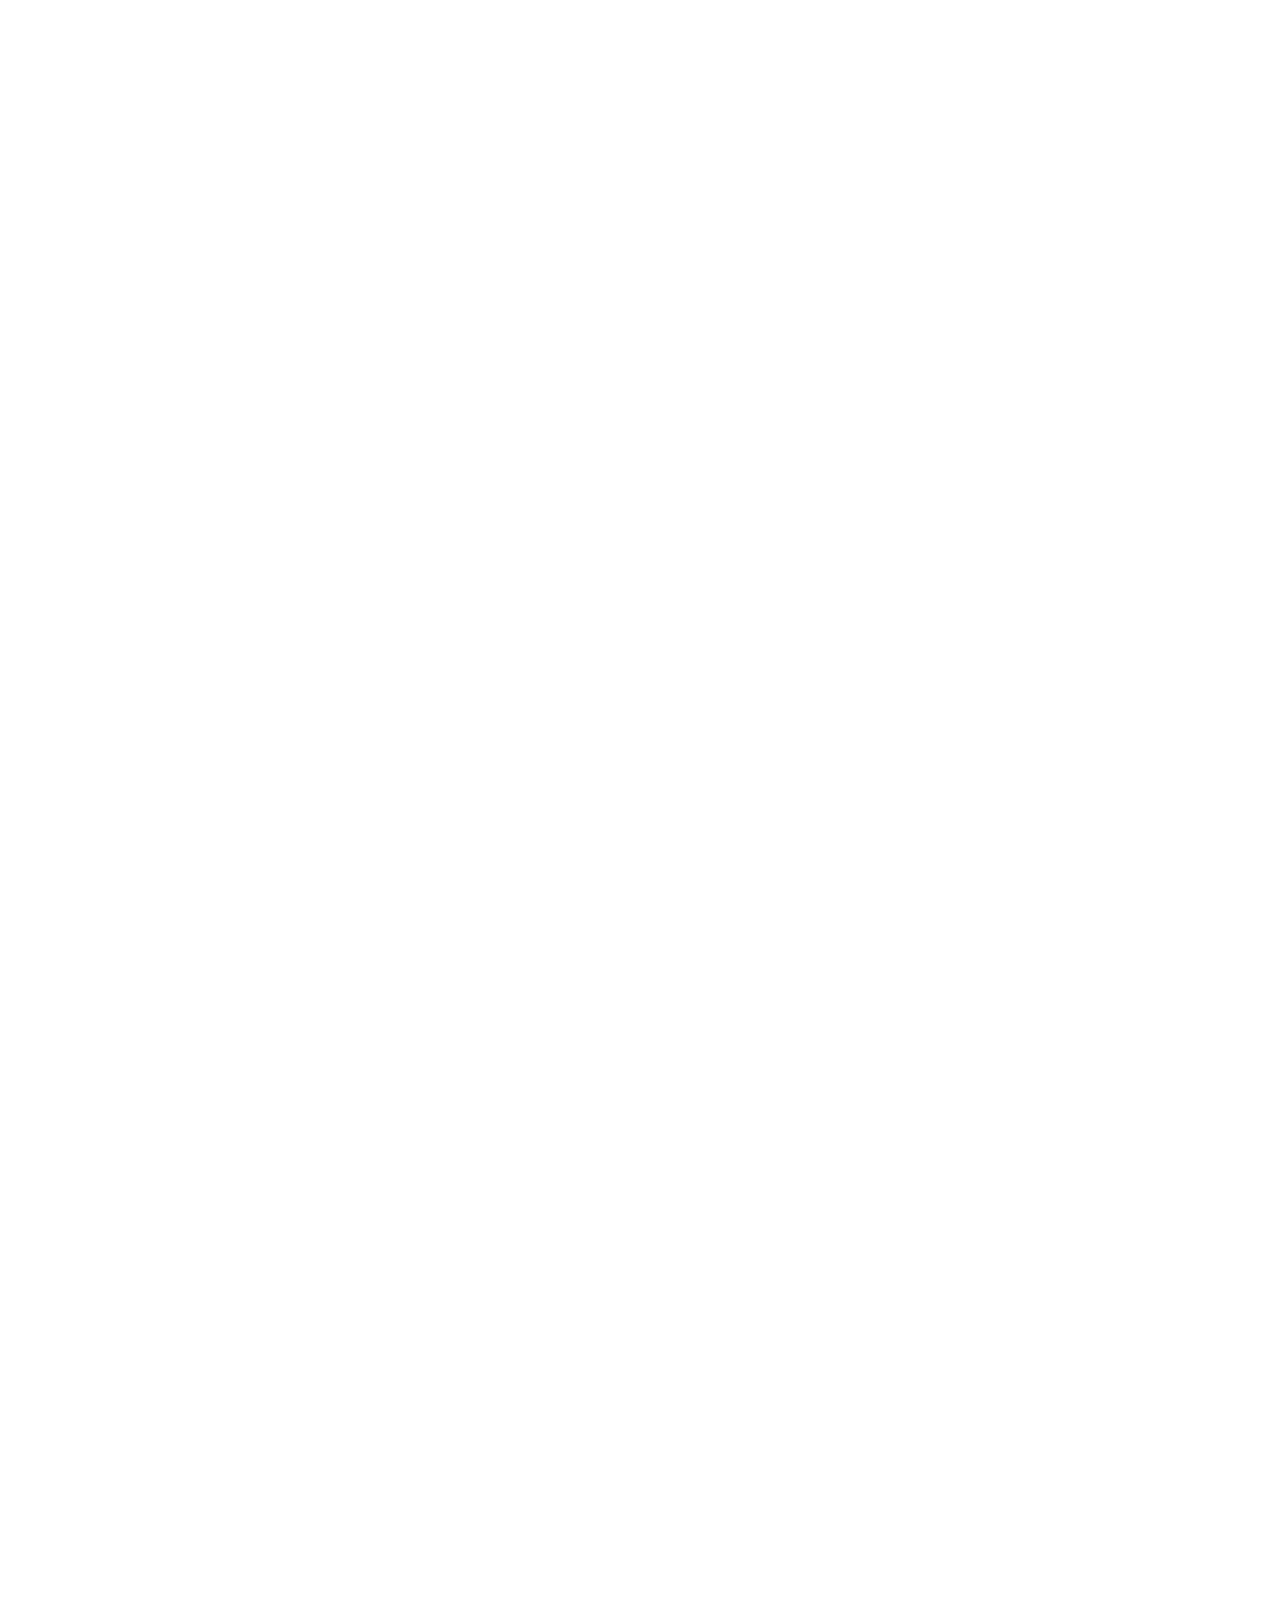
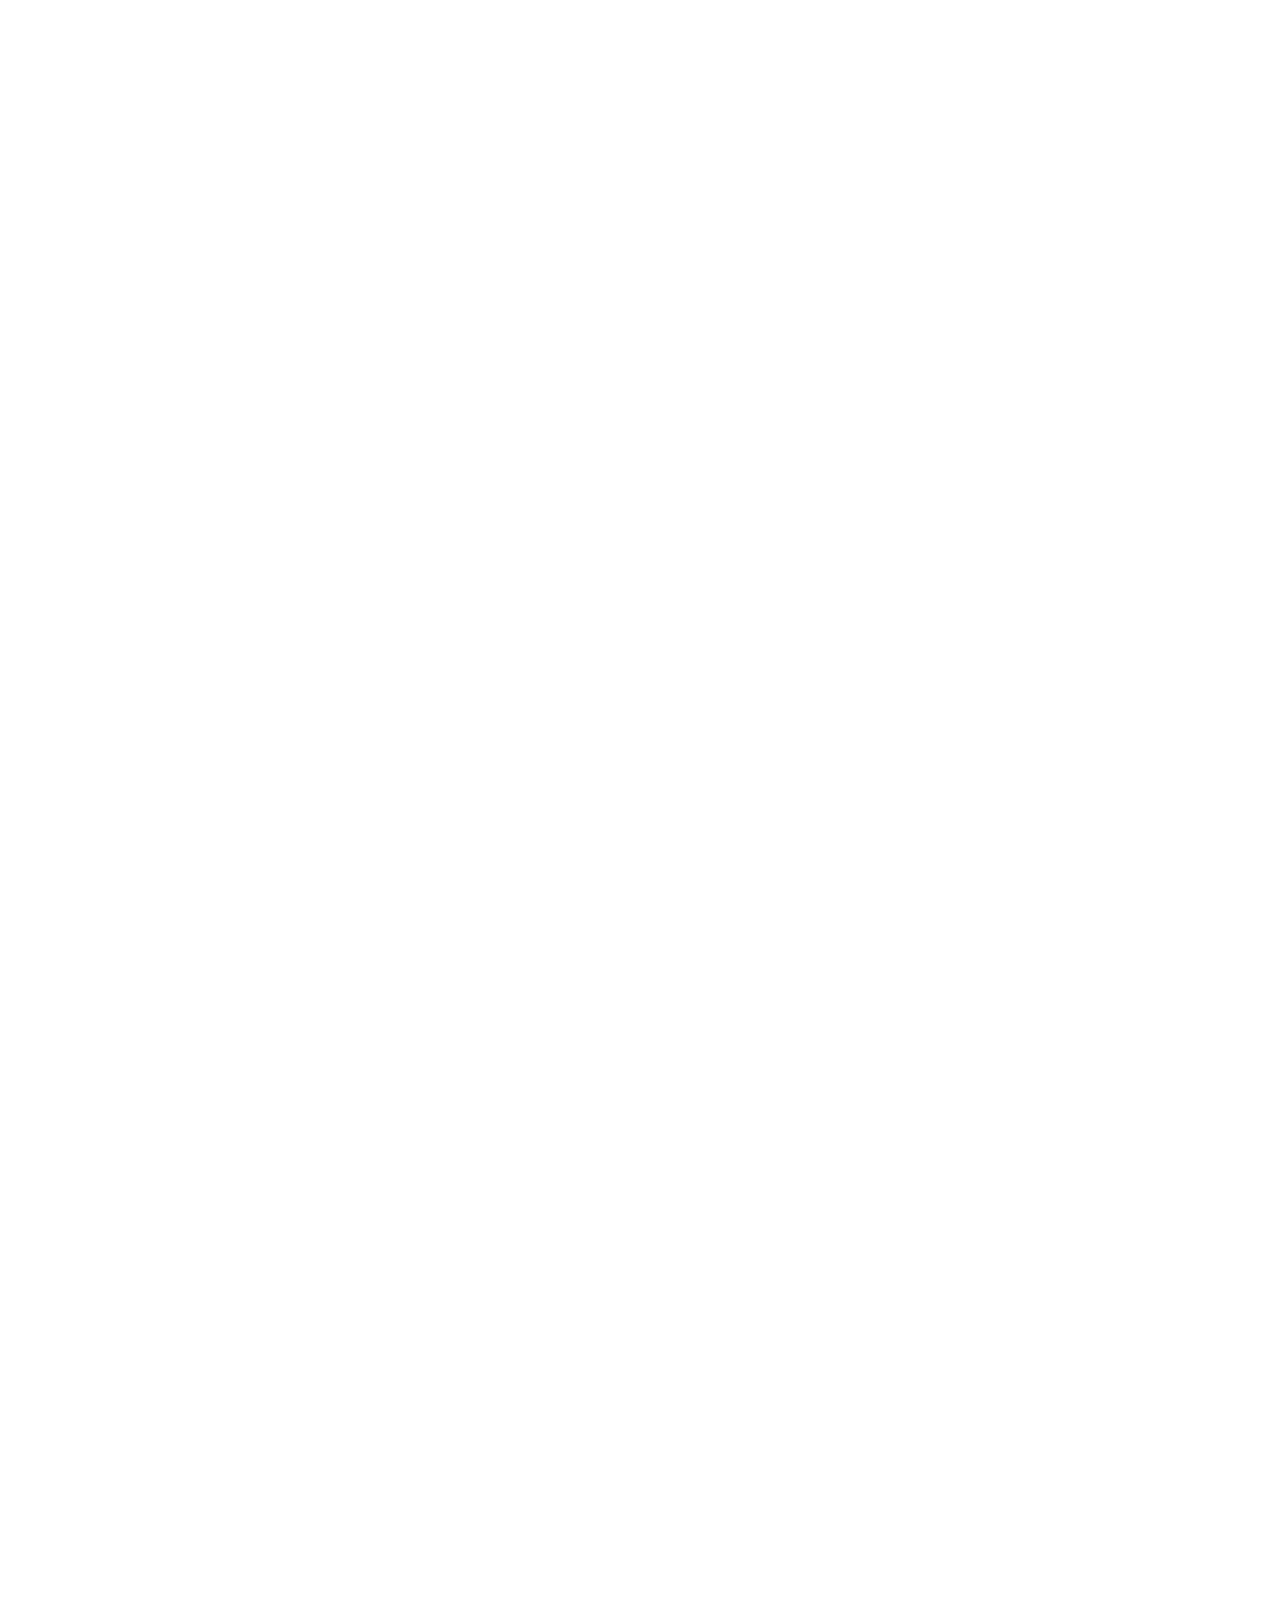
==== commit 01ee0154: "Site updated: 2023-03-17 17:13:26" ====
--- a/index.html
+++ b/index.html
@@ -511,7 +511,7 @@
                   <i class="far fa-calendar-check"></i>
                 </span>
                 <span class="post-meta-item-text">更新于</span>
-                <time title="修改时间：2023-03-17 17:09:16" itemprop="dateModified" datetime="2023-03-17T17:09:16+08:00">2023-03-17</time>
+                <time title="修改时间：2023-03-17 17:12:53" itemprop="dateModified" datetime="2023-03-17T17:12:53+08:00">2023-03-17</time>
               </span>
 
           
@@ -526,7 +526,7 @@
 
       
           <hr>
-<h2 id="title-基于OpenCL异构并行计算学习"><a href="#title-基于OpenCL异构并行计算学习" class="headerlink" title="title; 基于OpenCL异构并行计算学习"></a>title; 基于OpenCL异构并行计算学习</h2><p>近期在学习清华大学出版社的《OpenCL异构计算》，以下为学习心得笔记</p>
+<h2 id="title-基于OpenCL异构并行计算学习"><a href="#title-基于OpenCL异构并行计算学习" class="headerlink" title="title:基于OpenCL异构并行计算学习"></a>title:基于OpenCL异构并行计算学习</h2><p>近期在学习清华大学出版社的《OpenCL异构计算》，以下为学习心得笔记</p>
 <p><a href="https;//heterogenerouscomputingwithopencl.org">教材资料</a></p>
 <h2 id="第一章，并行编程入门"><a href="#第一章，并行编程入门" class="headerlink" title="第一章，并行编程入门"></a>第一章，并行编程入门</h2><br/> 
 
--- a/css/main.css
+++ b/css/main.css
@@ -1168,7 +1168,7 @@
 }
 .links-of-author a::before,
 .links-of-author span.exturl::before {
-  background: #f2ff17;
+  background: #2608f7;
   border-radius: 50%;
   content: ' ';
   display: inline-block;
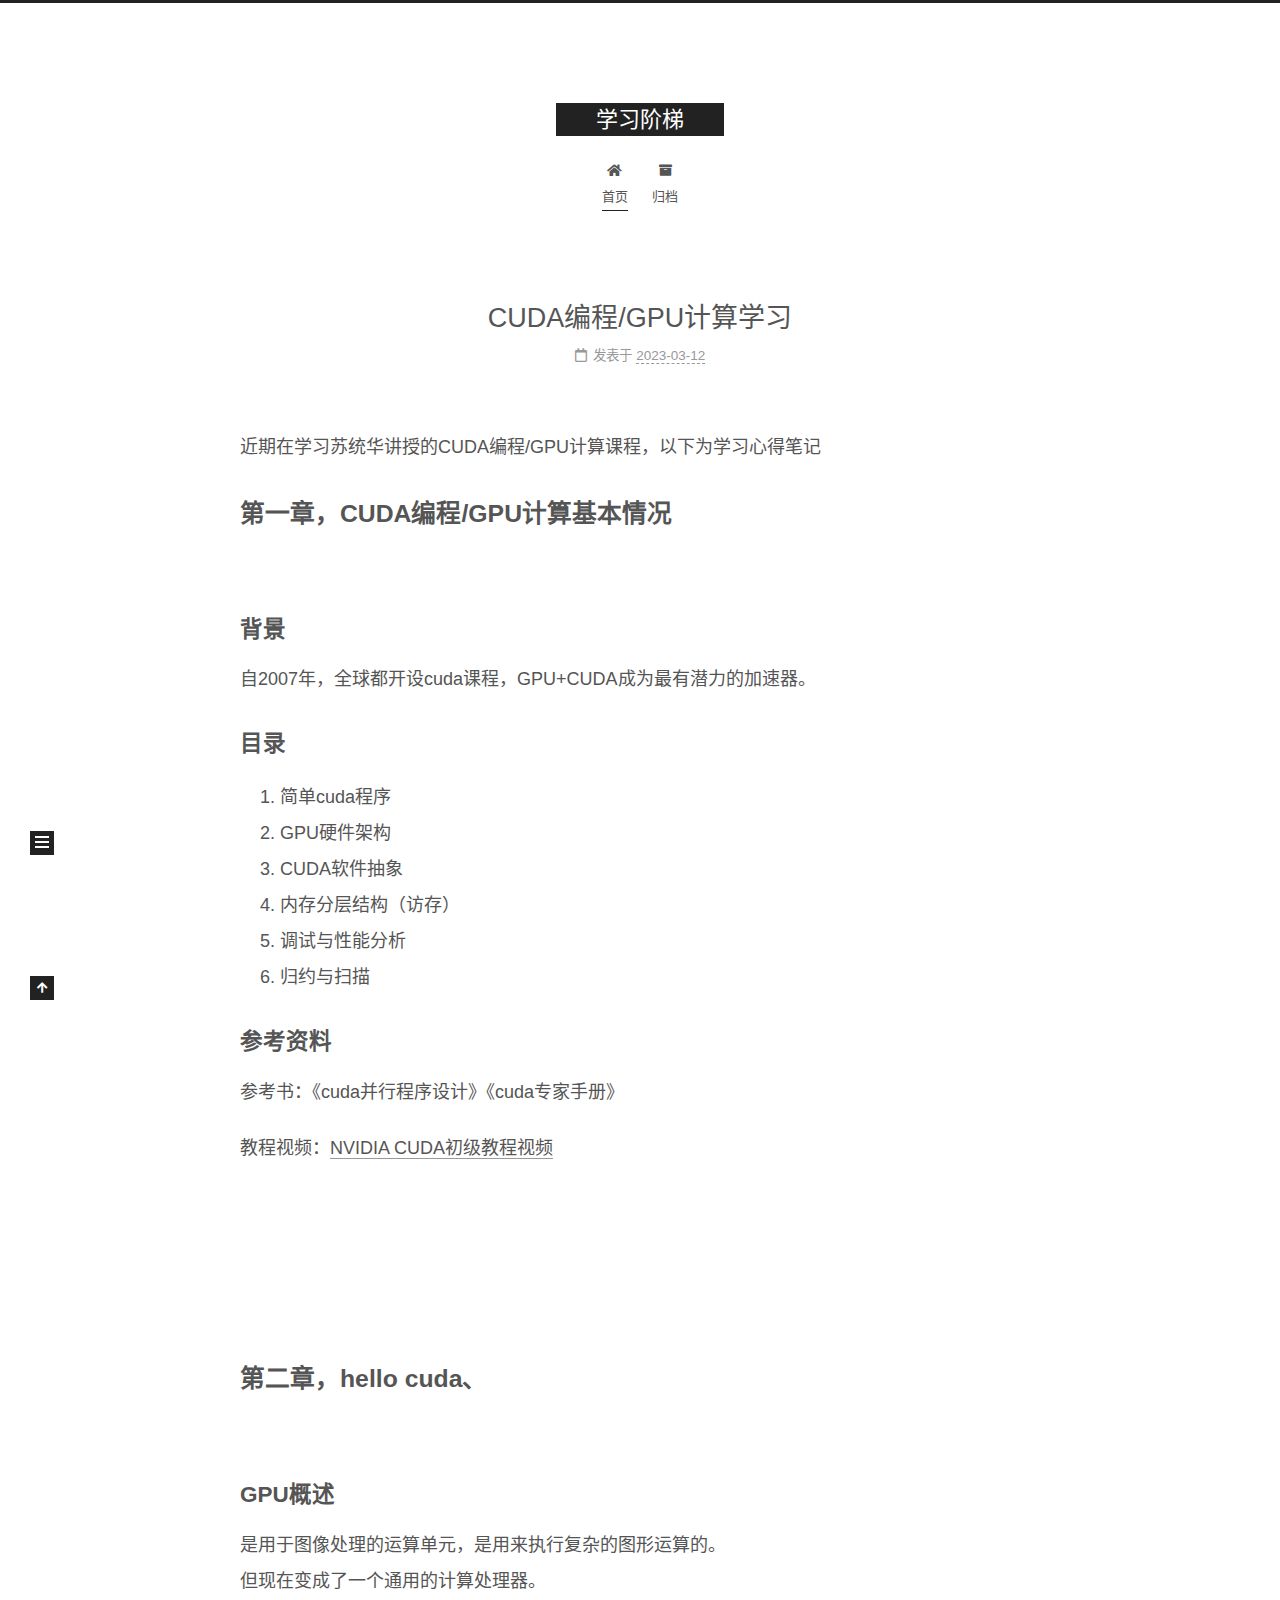
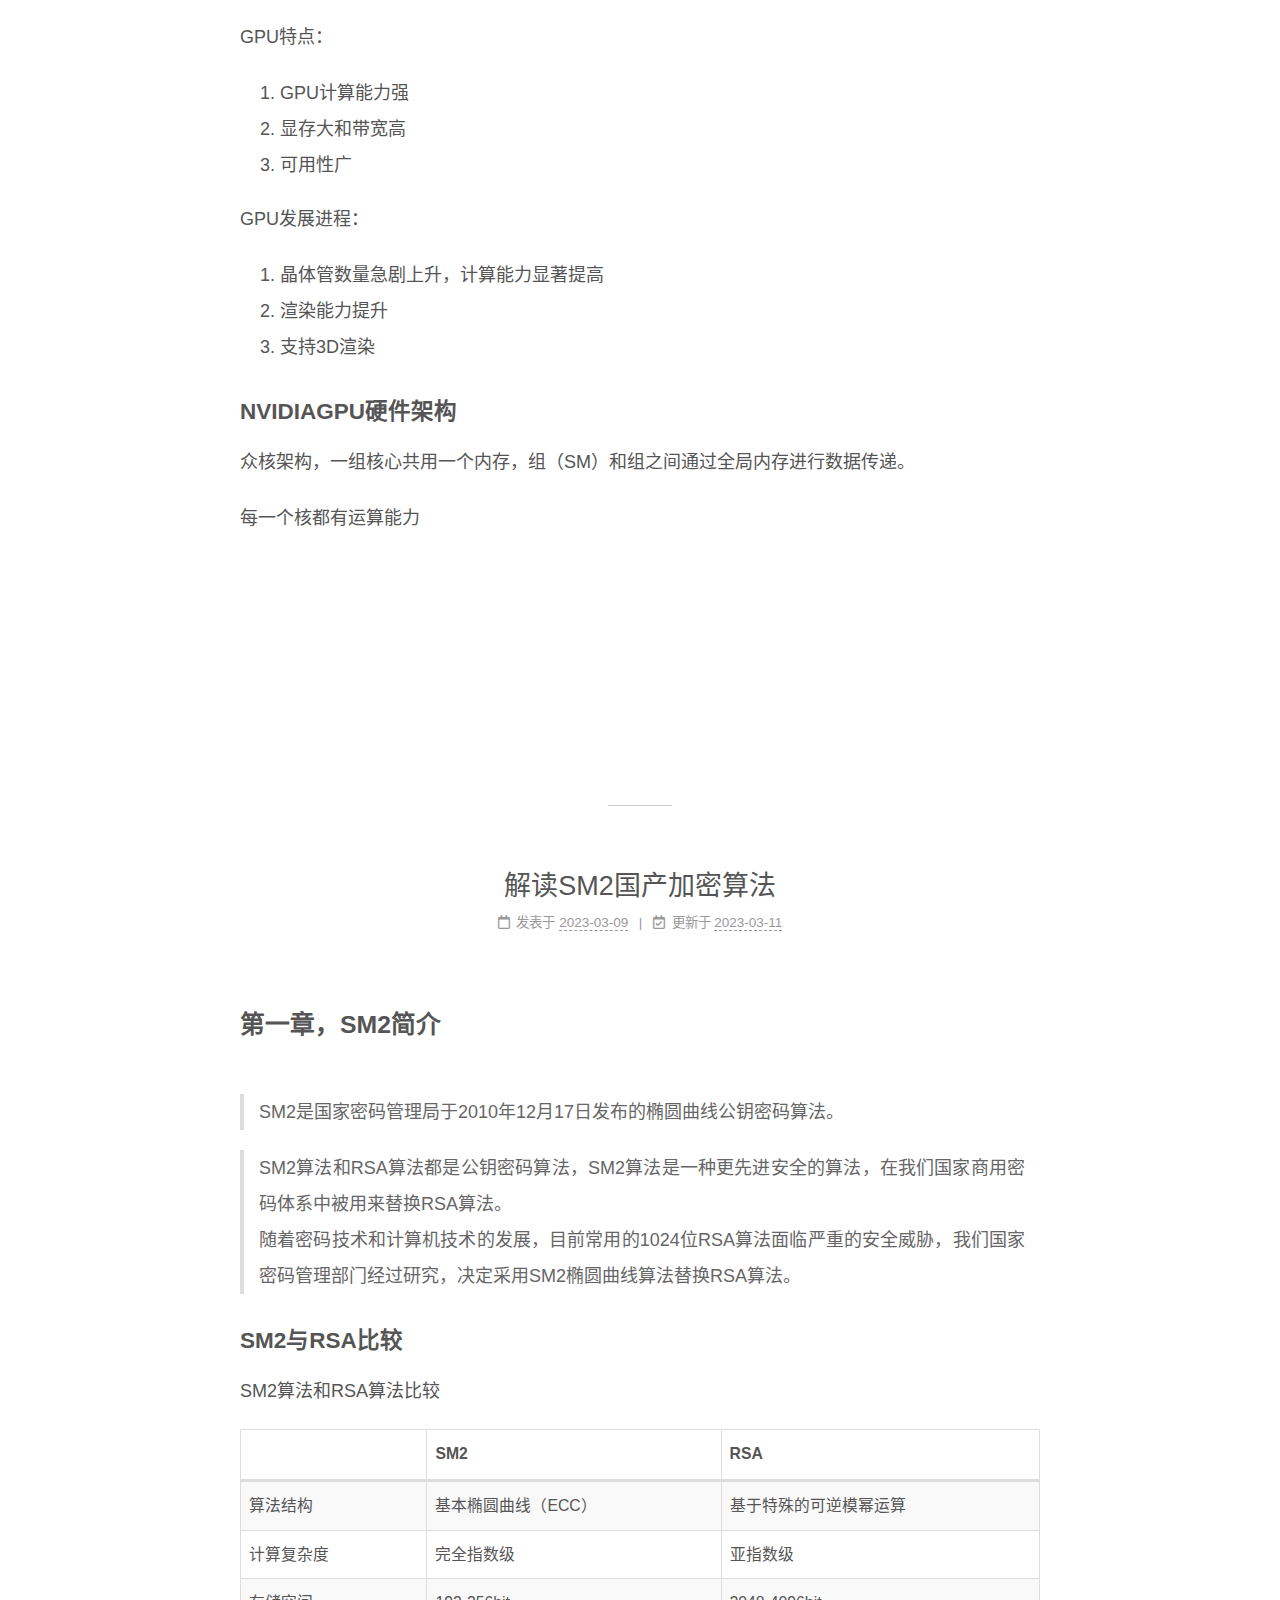
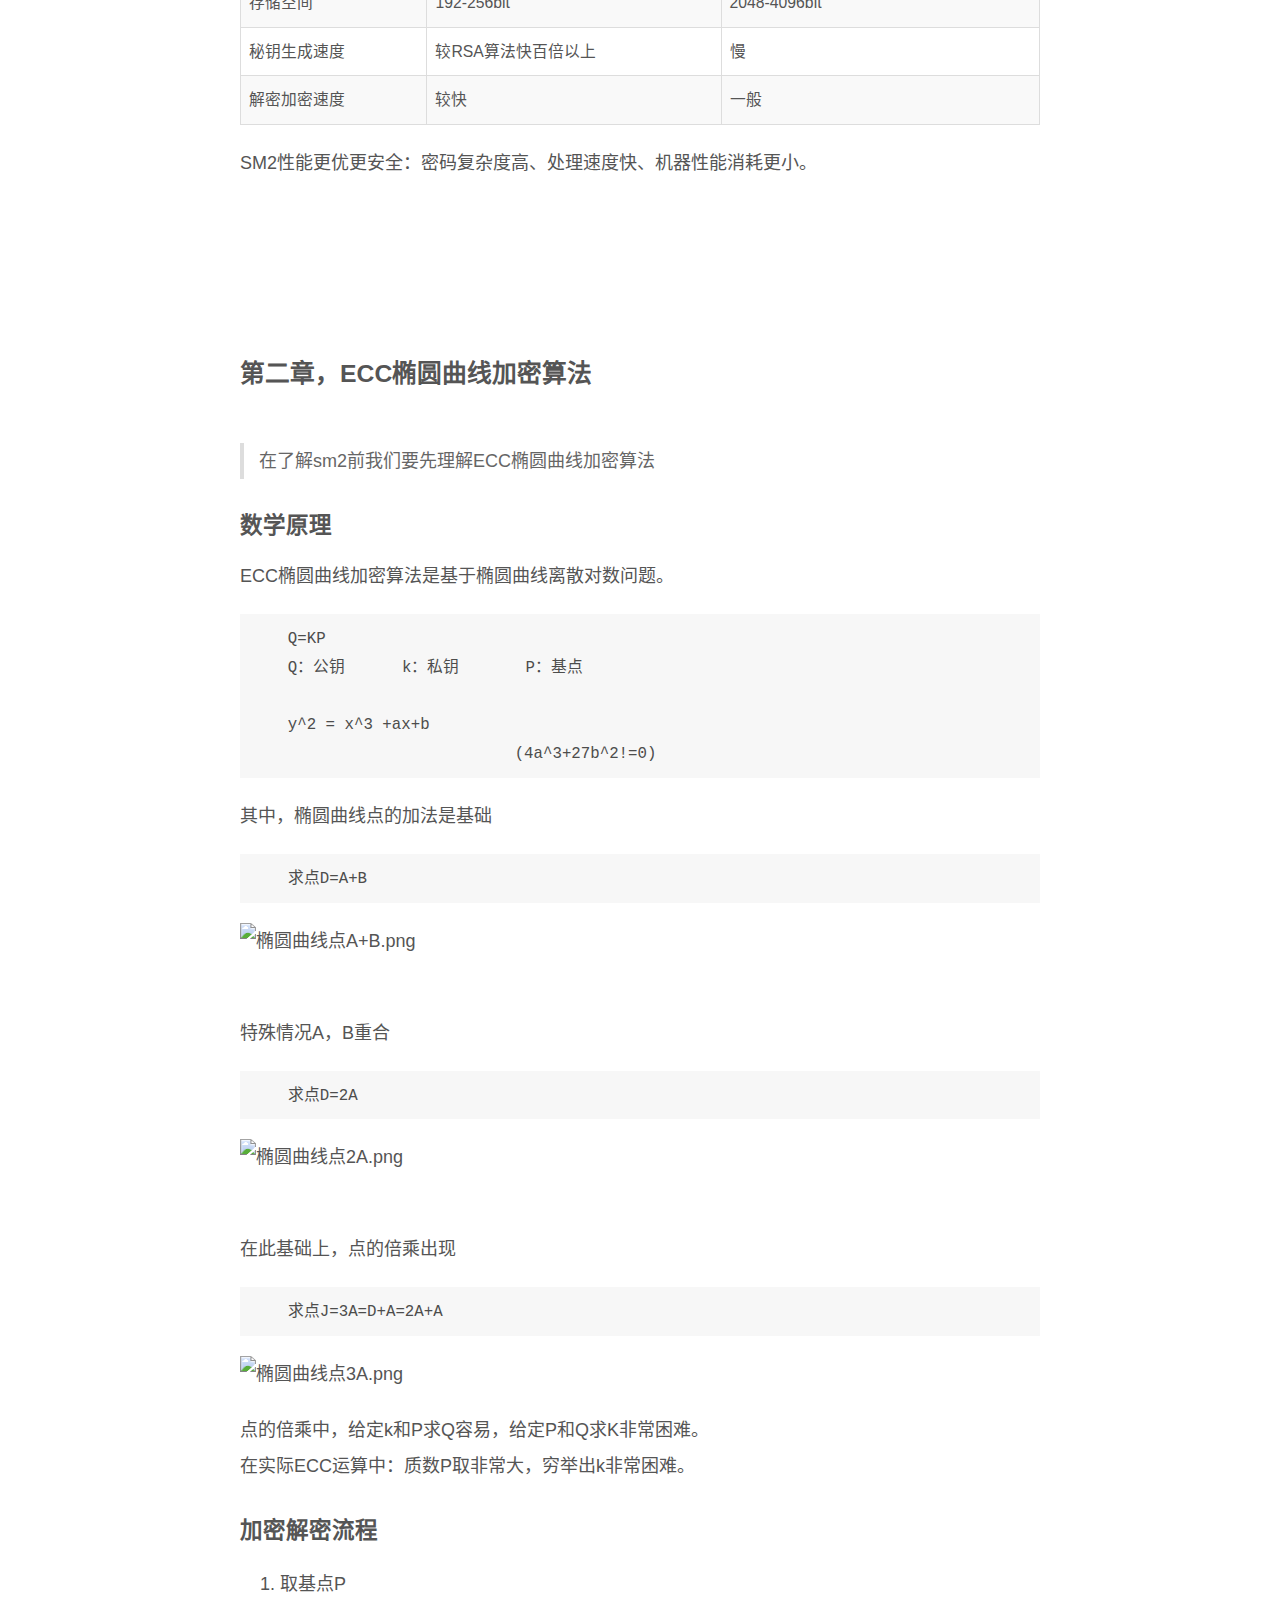
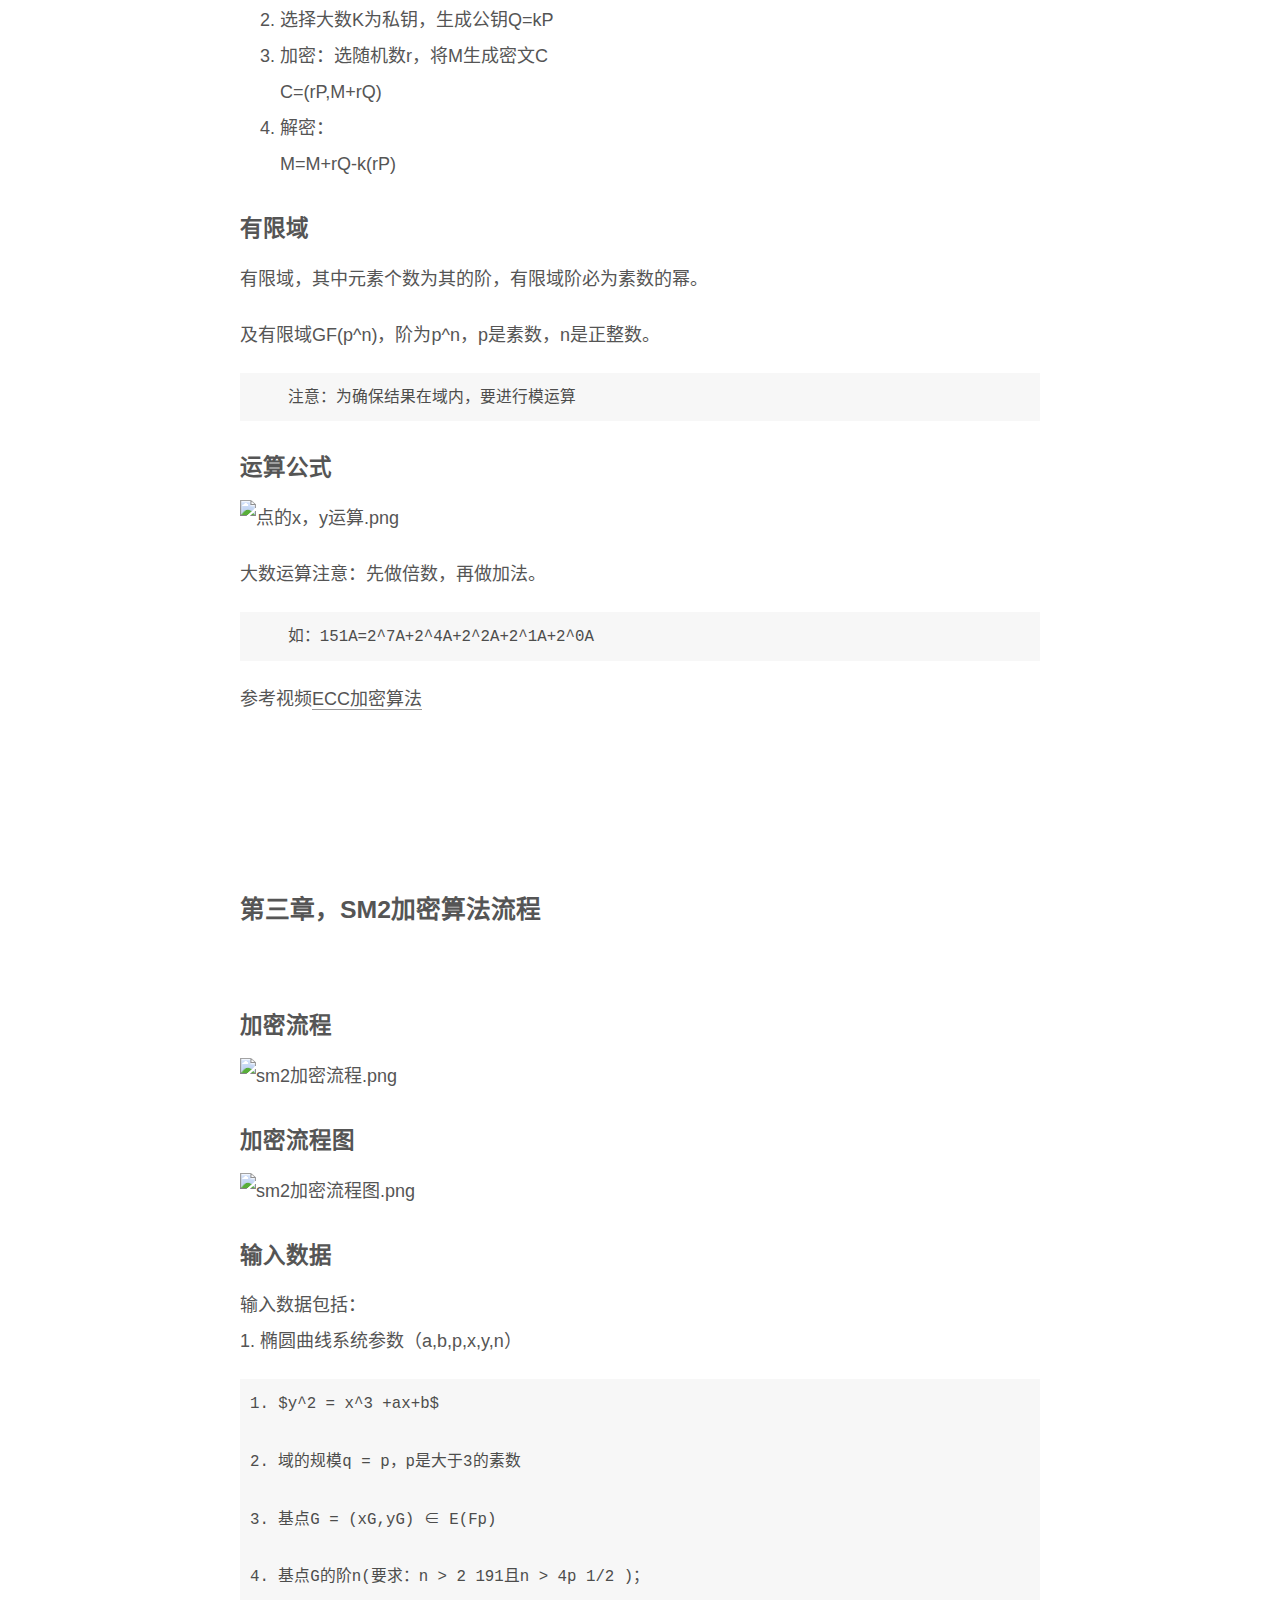
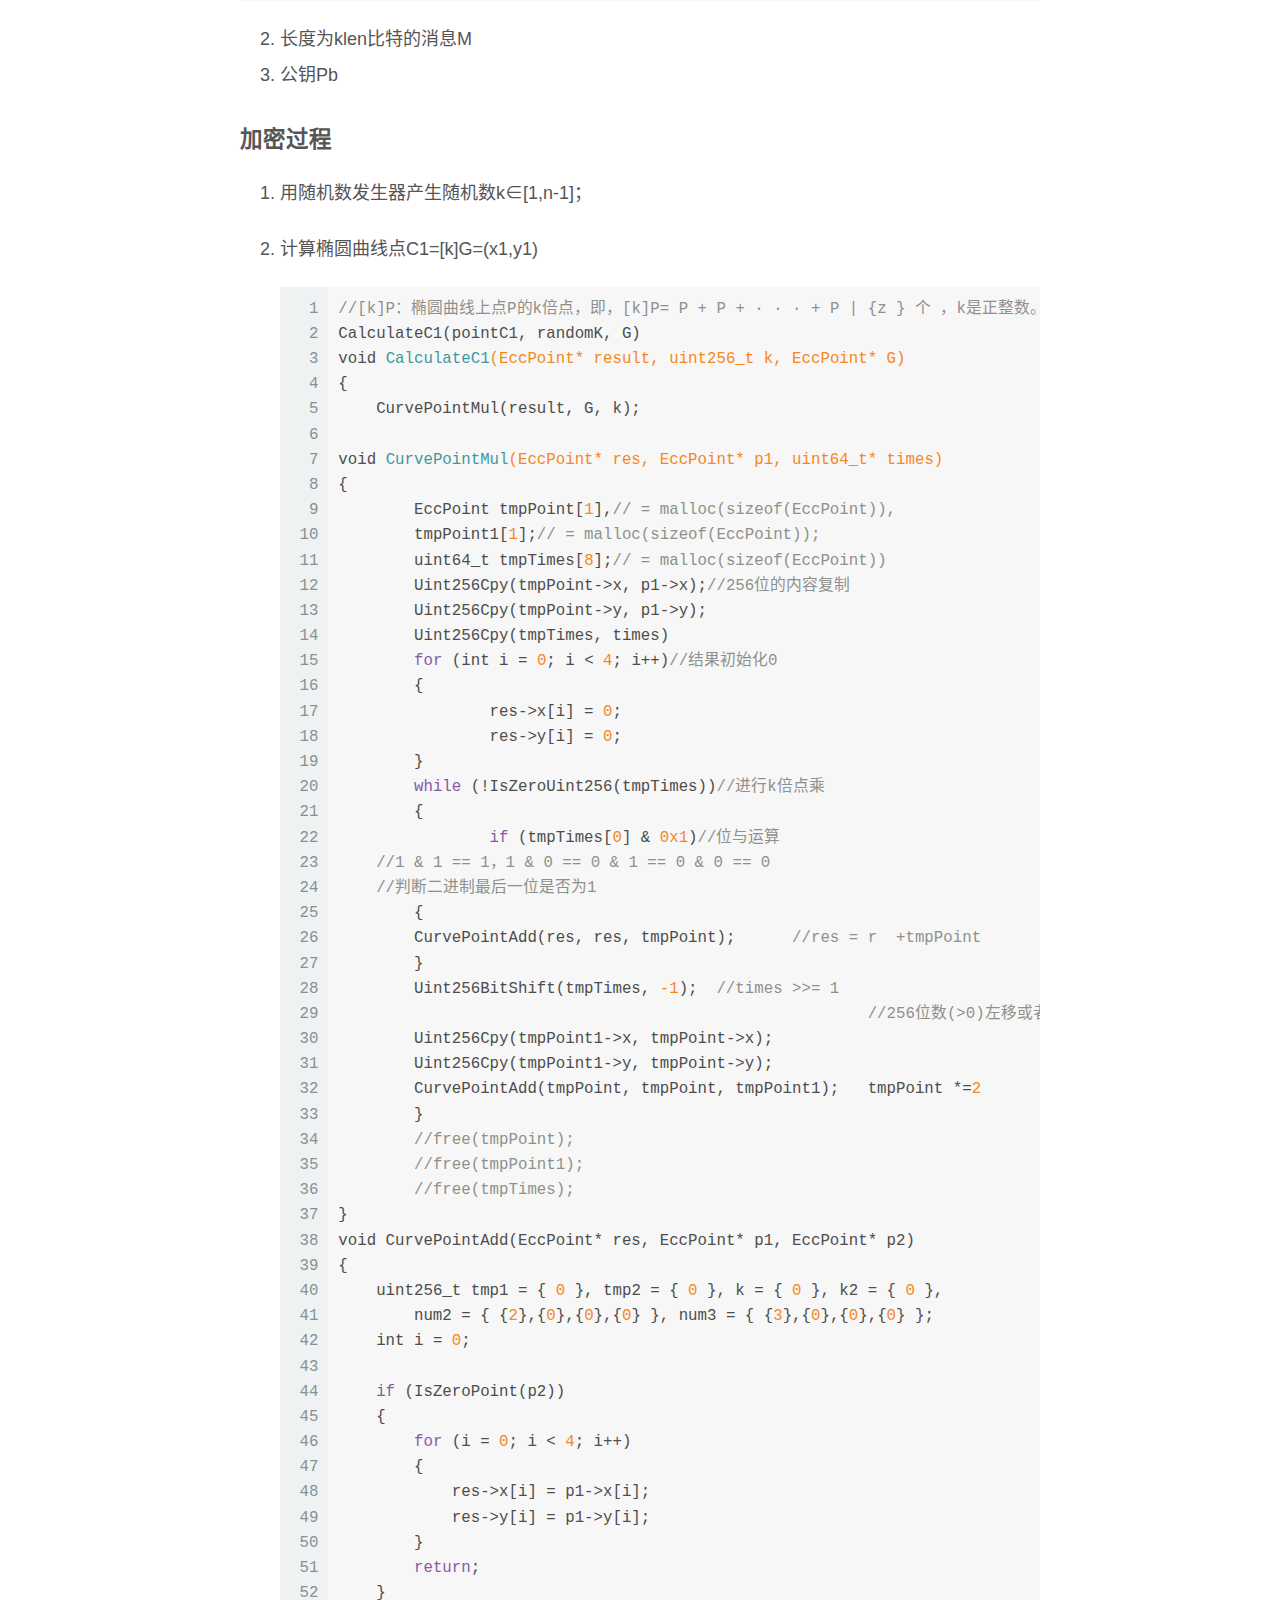
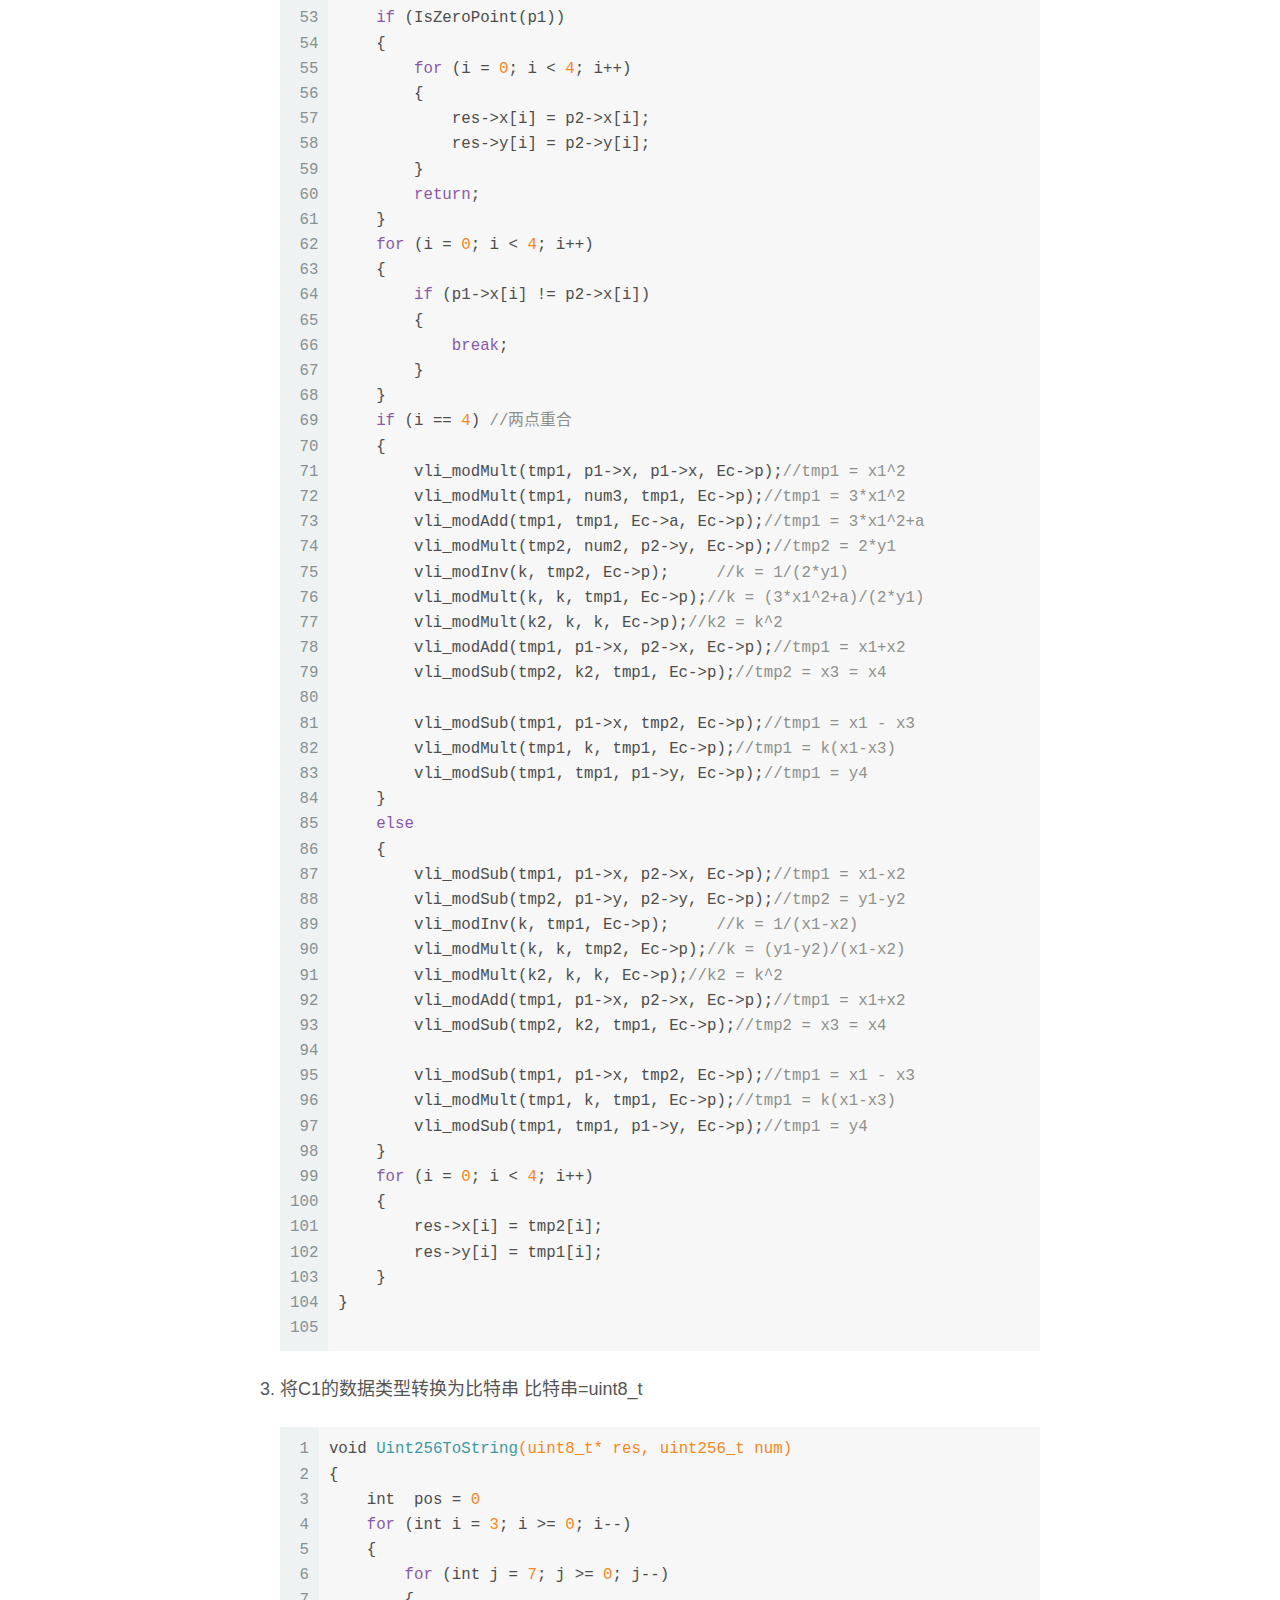
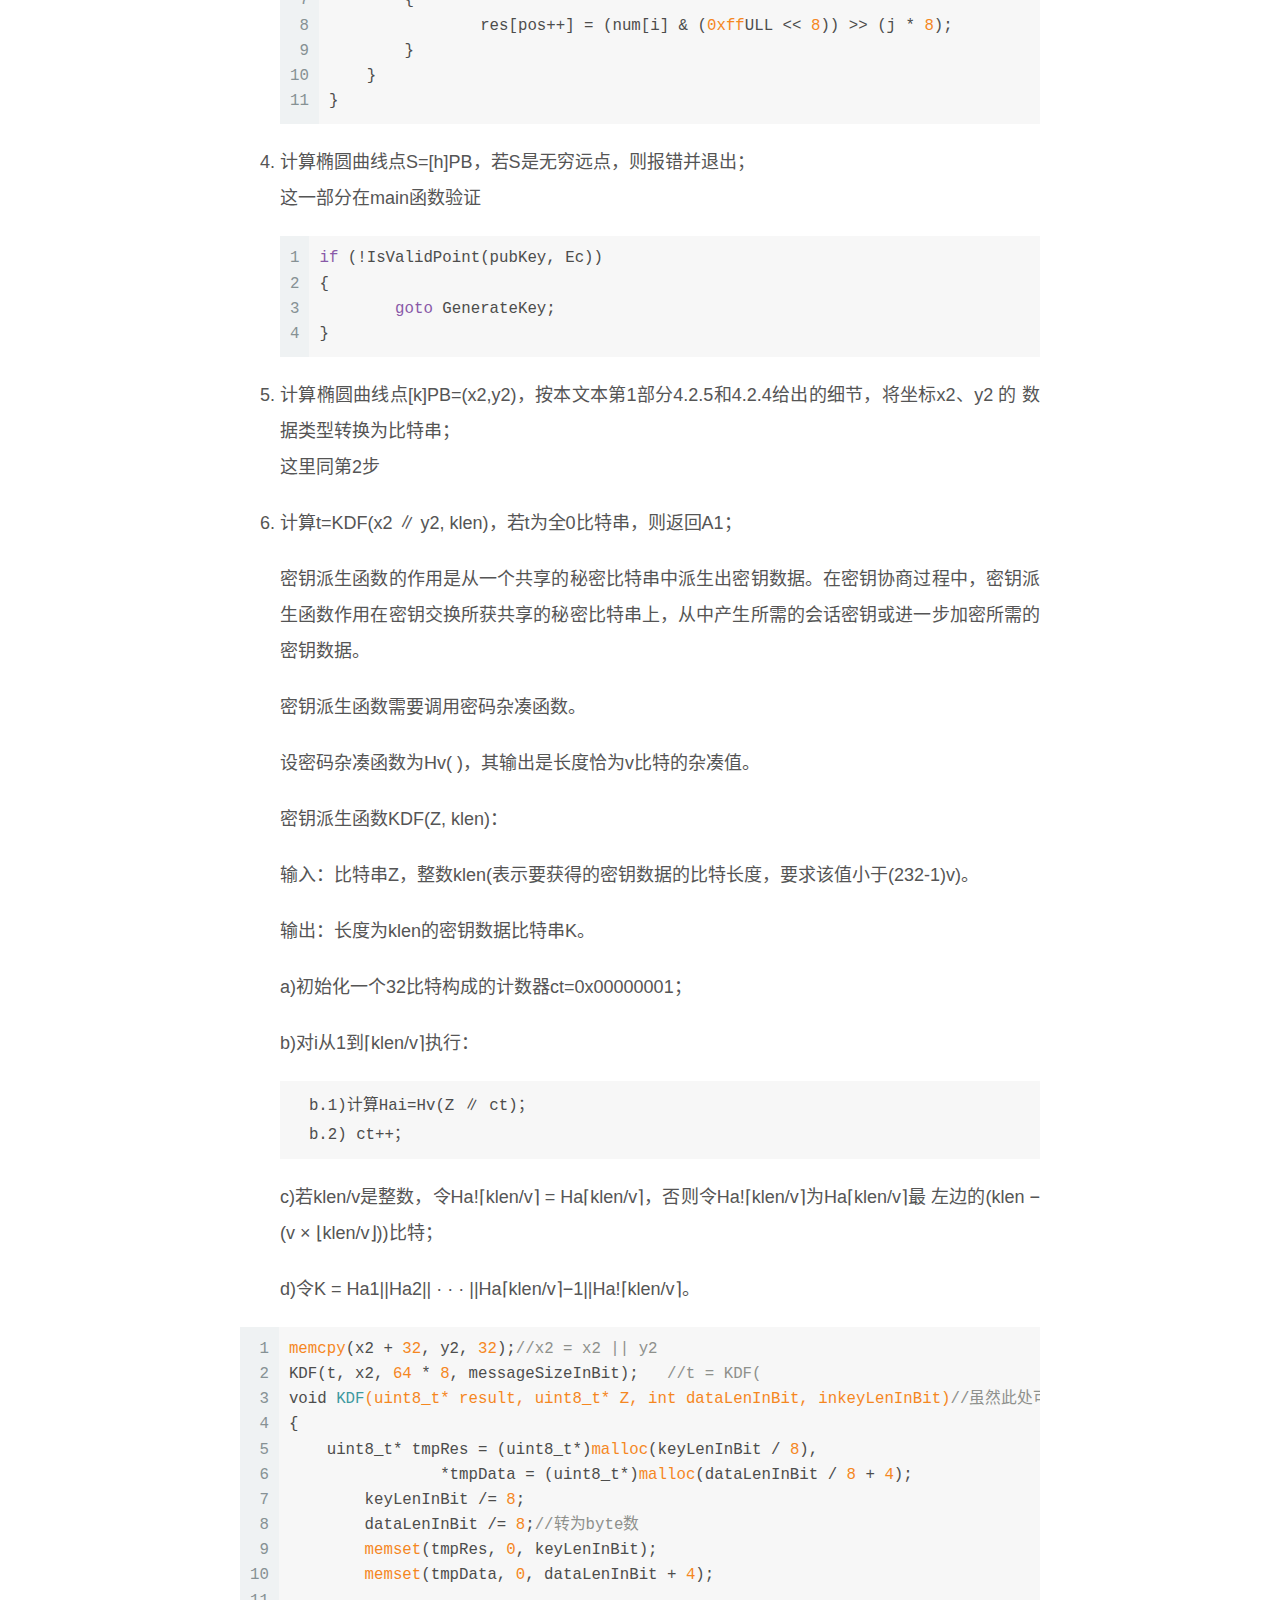
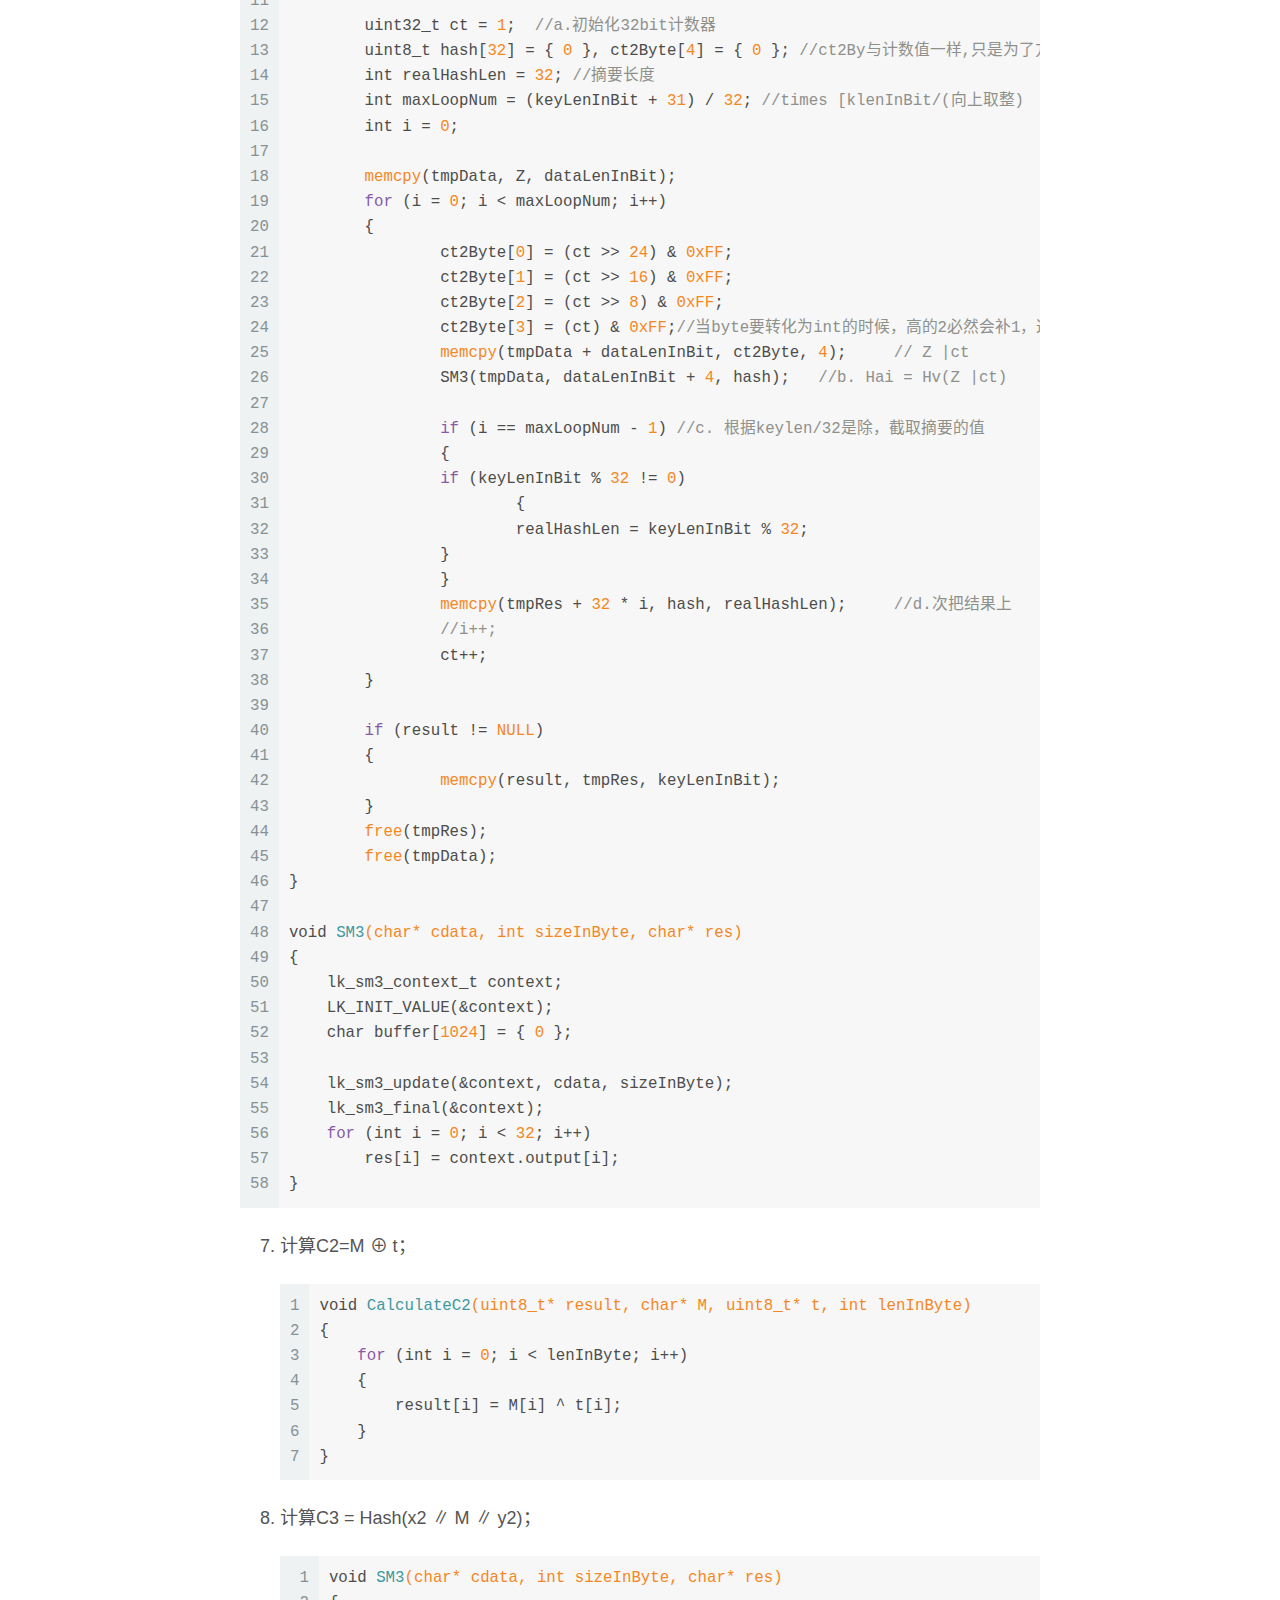
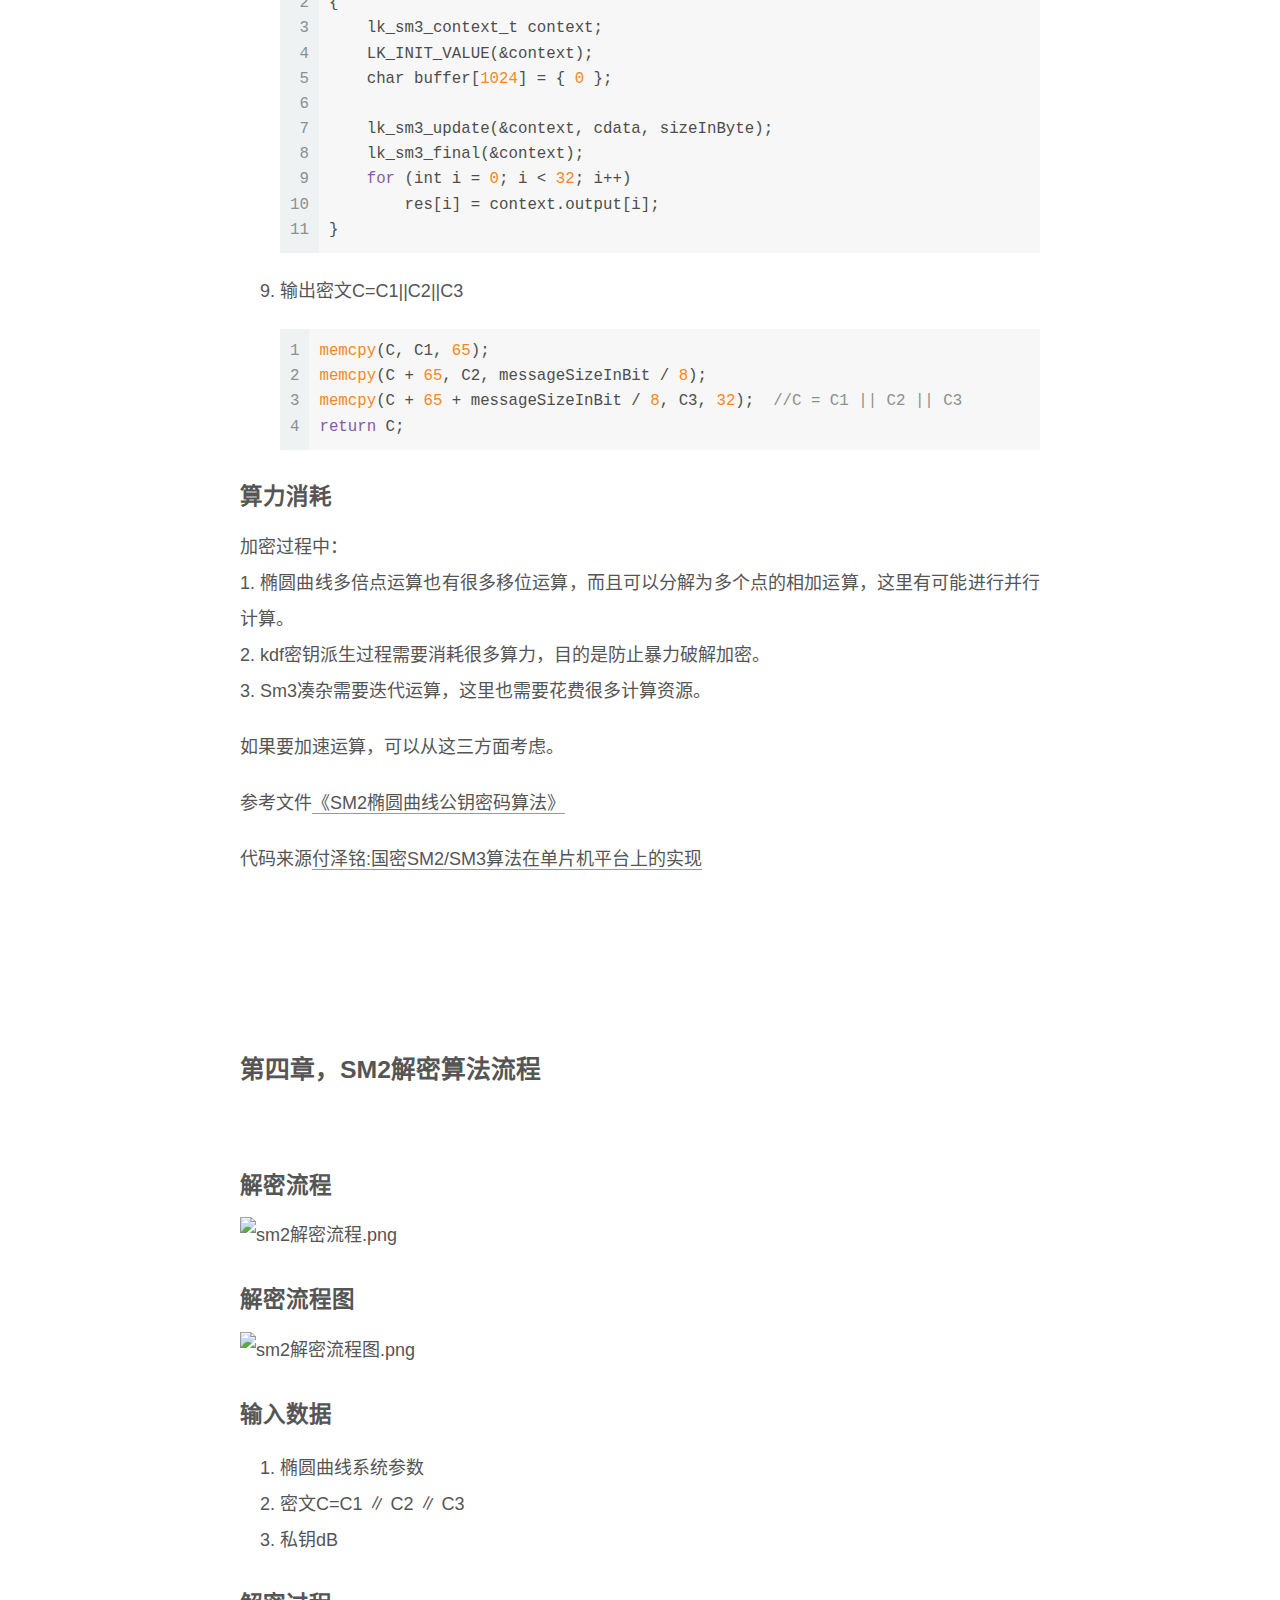
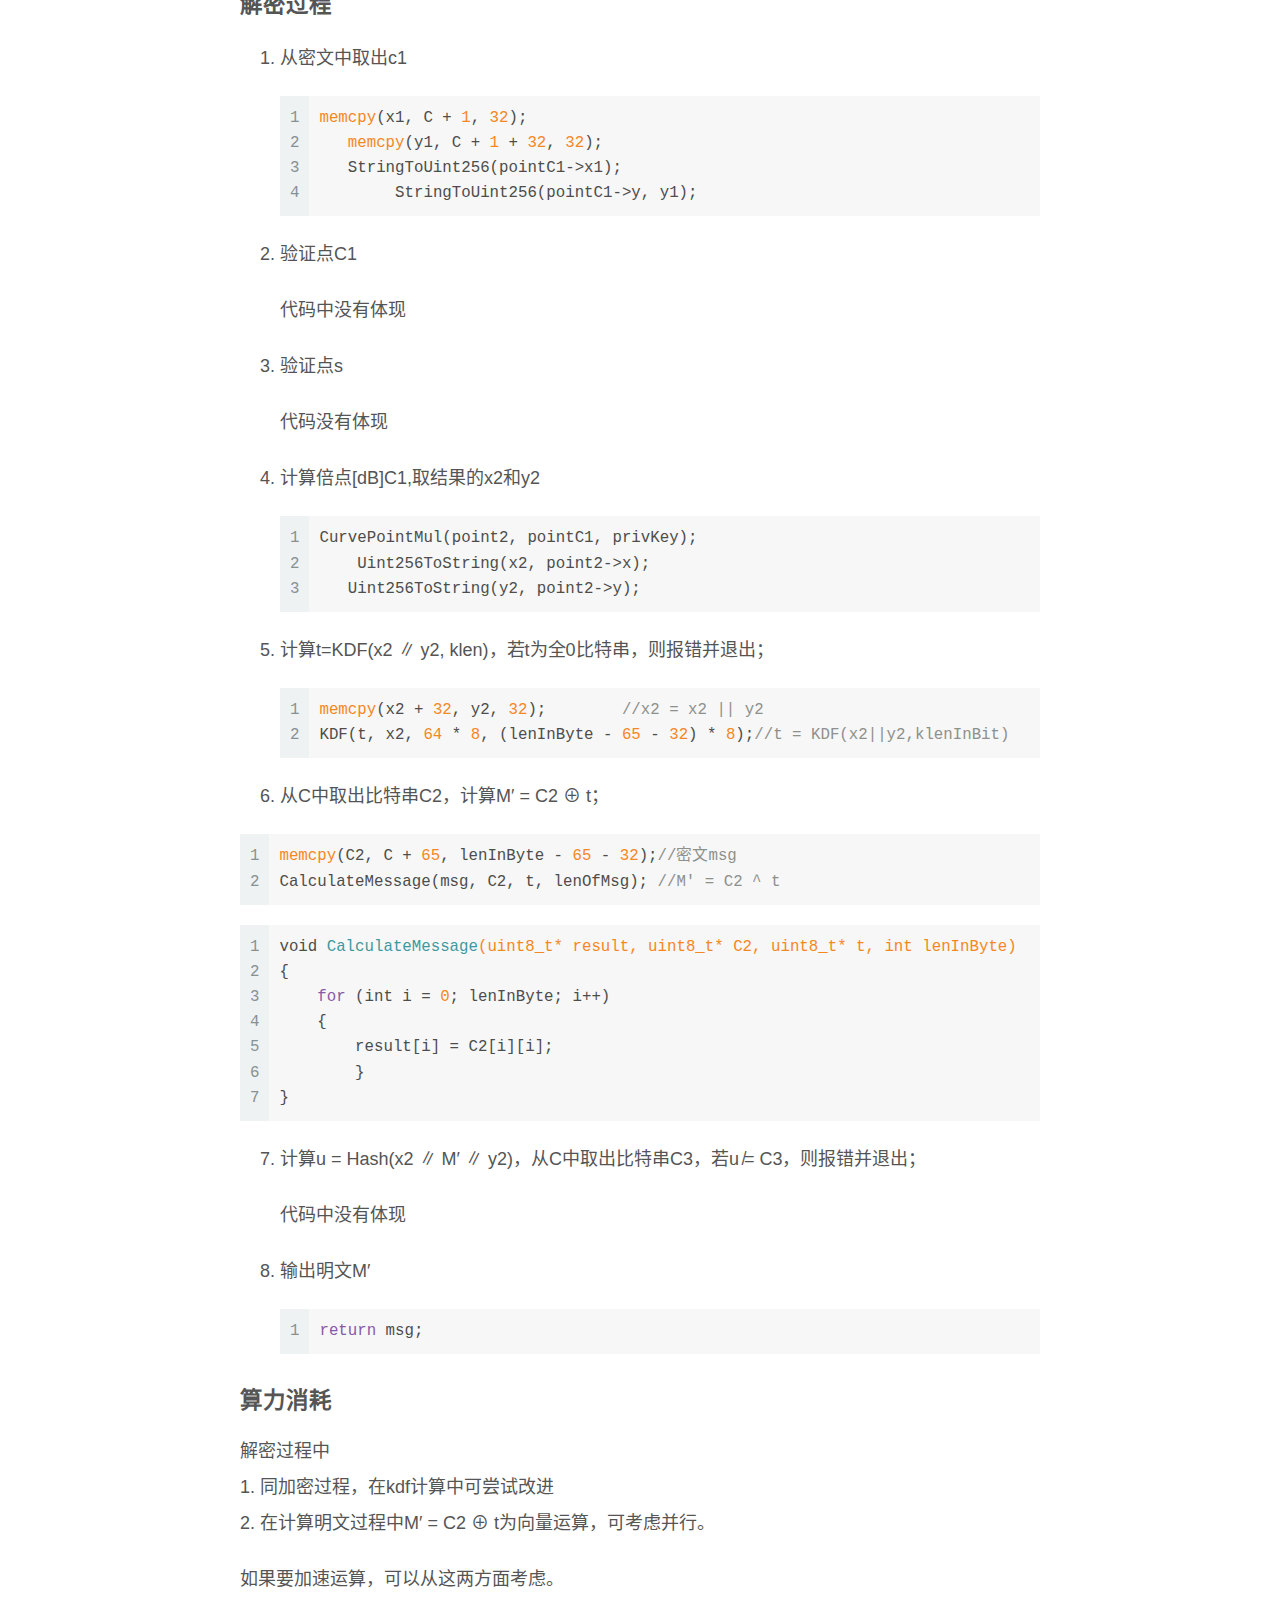
==== commit 1034316e: "Site updated: 2023-03-17 17:19:18" ====
--- a/index.html
+++ b/index.html
@@ -494,7 +494,7 @@
       <header class="post-header">
         <h2 class="post-title" itemprop="name headline">
           
-            <a href="/2023/03/07/OpenCL/" class="post-title-link" itemprop="url">未命名</a>
+            <a href="/2023/03/07/OpenCL/" class="post-title-link" itemprop="url">基于OpenCL异构并行计算学习</a>
         </h2>
 
         <div class="post-meta">
@@ -511,7 +511,7 @@
                   <i class="far fa-calendar-check"></i>
                 </span>
                 <span class="post-meta-item-text">更新于</span>
-                <time title="修改时间：2023-03-17 17:12:53" itemprop="dateModified" datetime="2023-03-17T17:12:53+08:00">2023-03-17</time>
+                <time title="修改时间：2023-03-17 17:18:07" itemprop="dateModified" datetime="2023-03-17T17:18:07+08:00">2023-03-17</time>
               </span>
 
           
@@ -525,8 +525,7 @@
     <div class="post-body" itemprop="articleBody">
 
       
-          <hr>
-<h2 id="title-基于OpenCL异构并行计算学习"><a href="#title-基于OpenCL异构并行计算学习" class="headerlink" title="title:基于OpenCL异构并行计算学习"></a>title:基于OpenCL异构并行计算学习</h2><p>近期在学习清华大学出版社的《OpenCL异构计算》，以下为学习心得笔记</p>
+          <p>近期在学习清华大学出版社的《OpenCL异构计算》，以下为学习心得笔记</p>
 <p><a href="https;//heterogenerouscomputingwithopencl.org">教材资料</a></p>
 <h2 id="第一章，并行编程入门"><a href="#第一章，并行编程入门" class="headerlink" title="第一章，并行编程入门"></a>第一章，并行编程入门</h2><br/> 
 
--- a/css/main.css
+++ b/css/main.css
@@ -1168,7 +1168,7 @@
 }
 .links-of-author a::before,
 .links-of-author span.exturl::before {
-  background: #2608f7;
+  background: #5dd403;
   border-radius: 50%;
   content: ' ';
   display: inline-block;
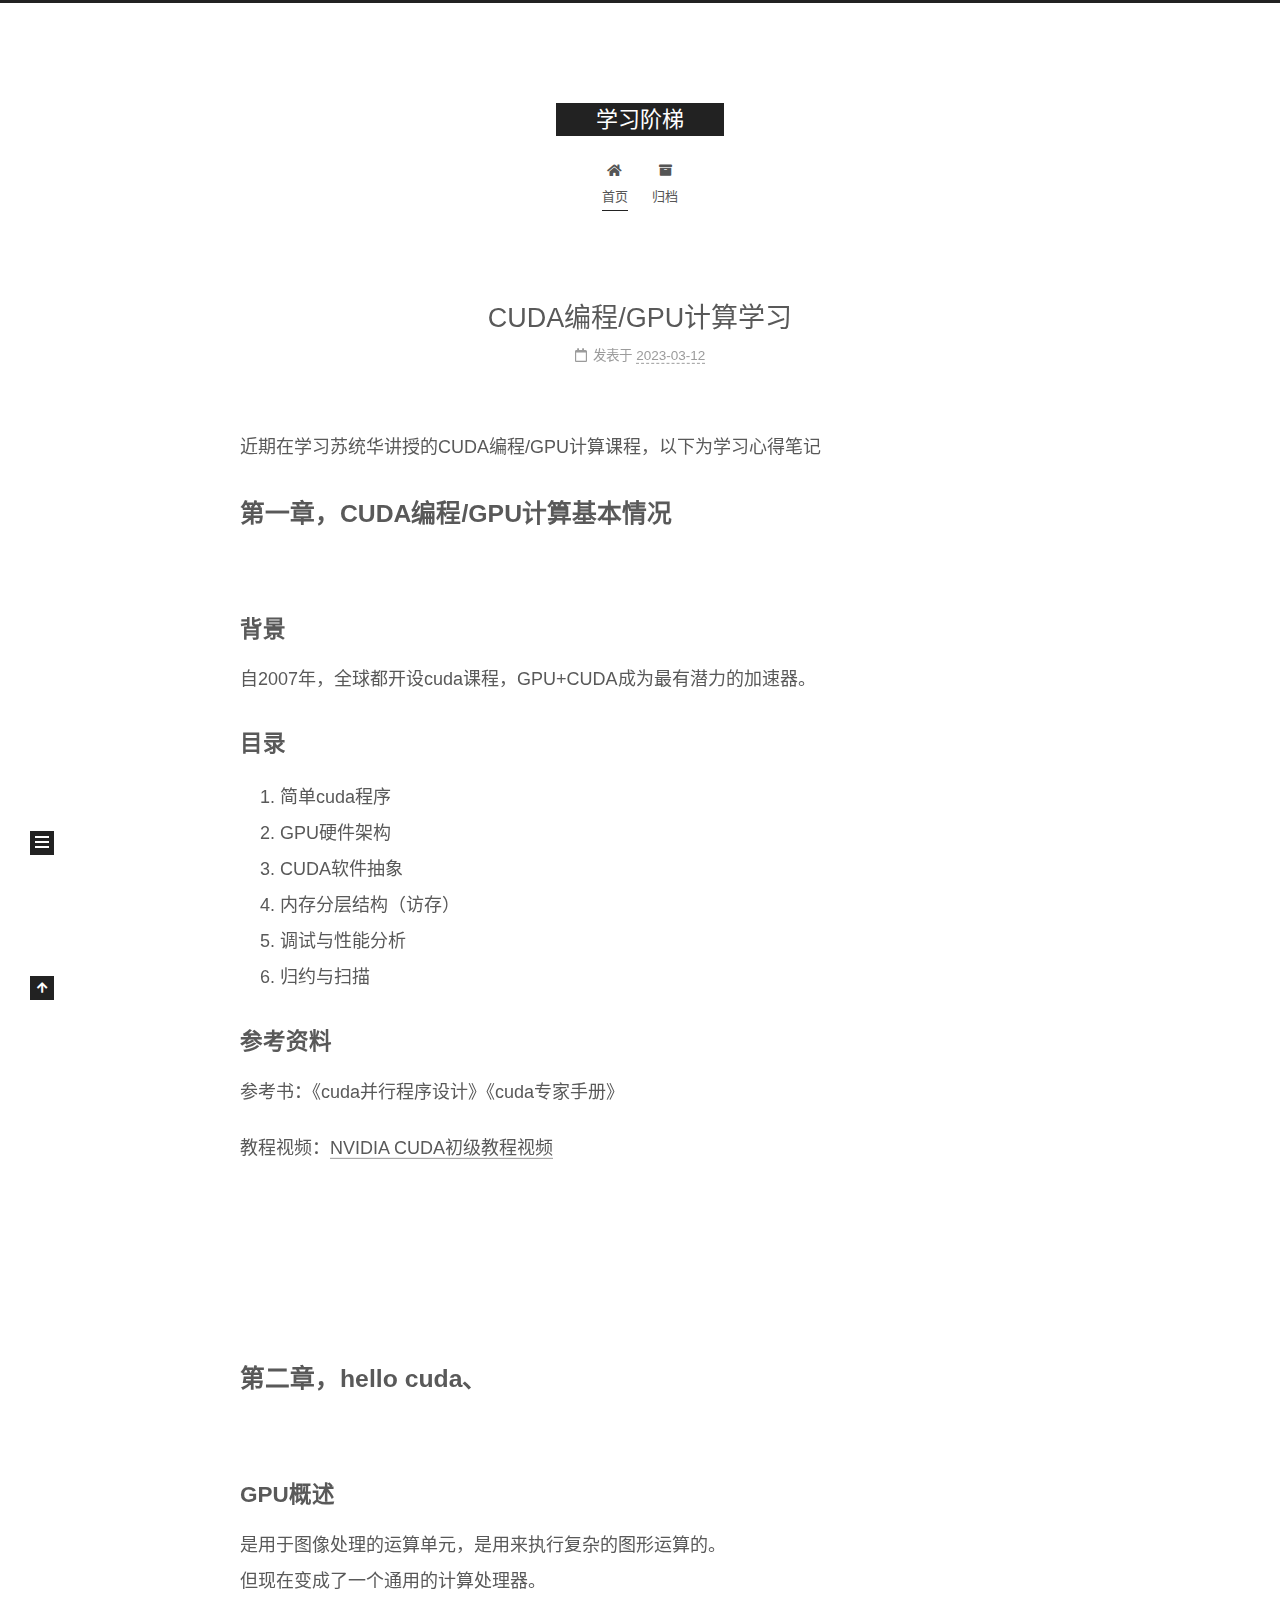
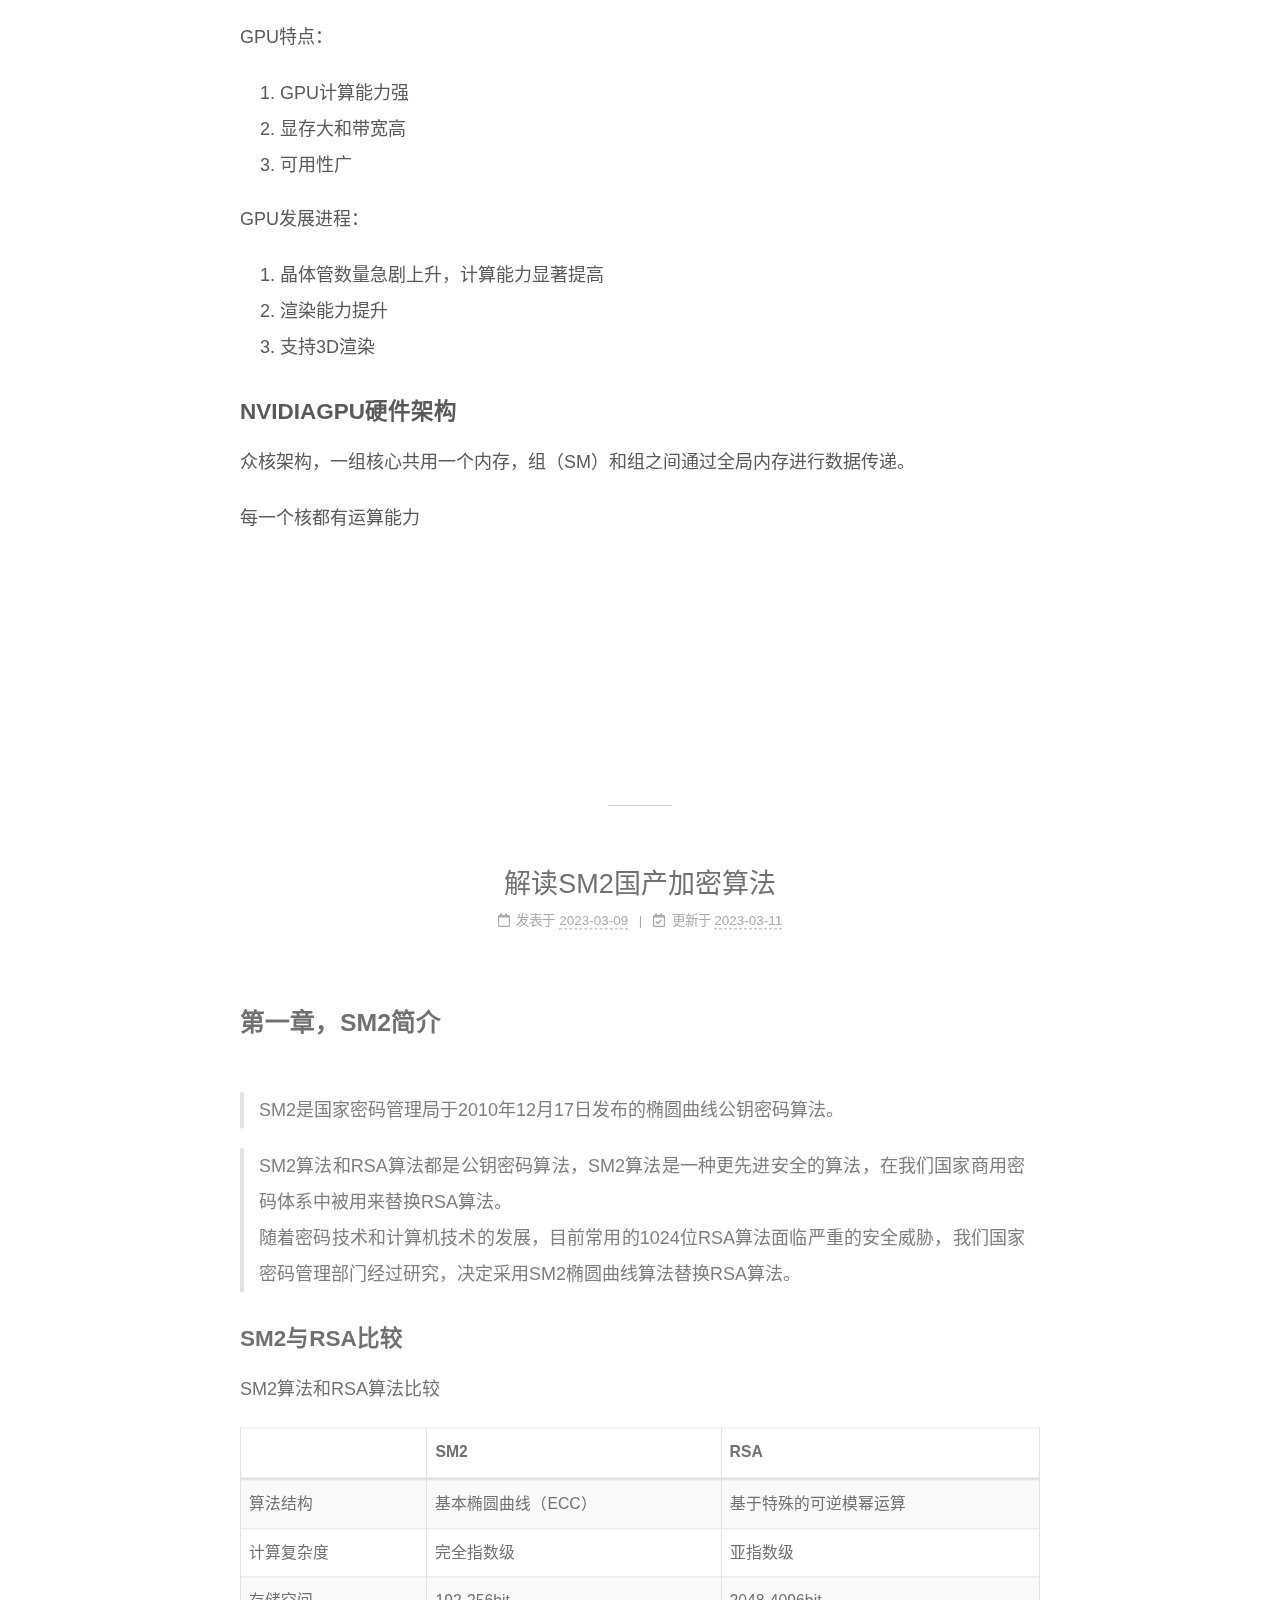
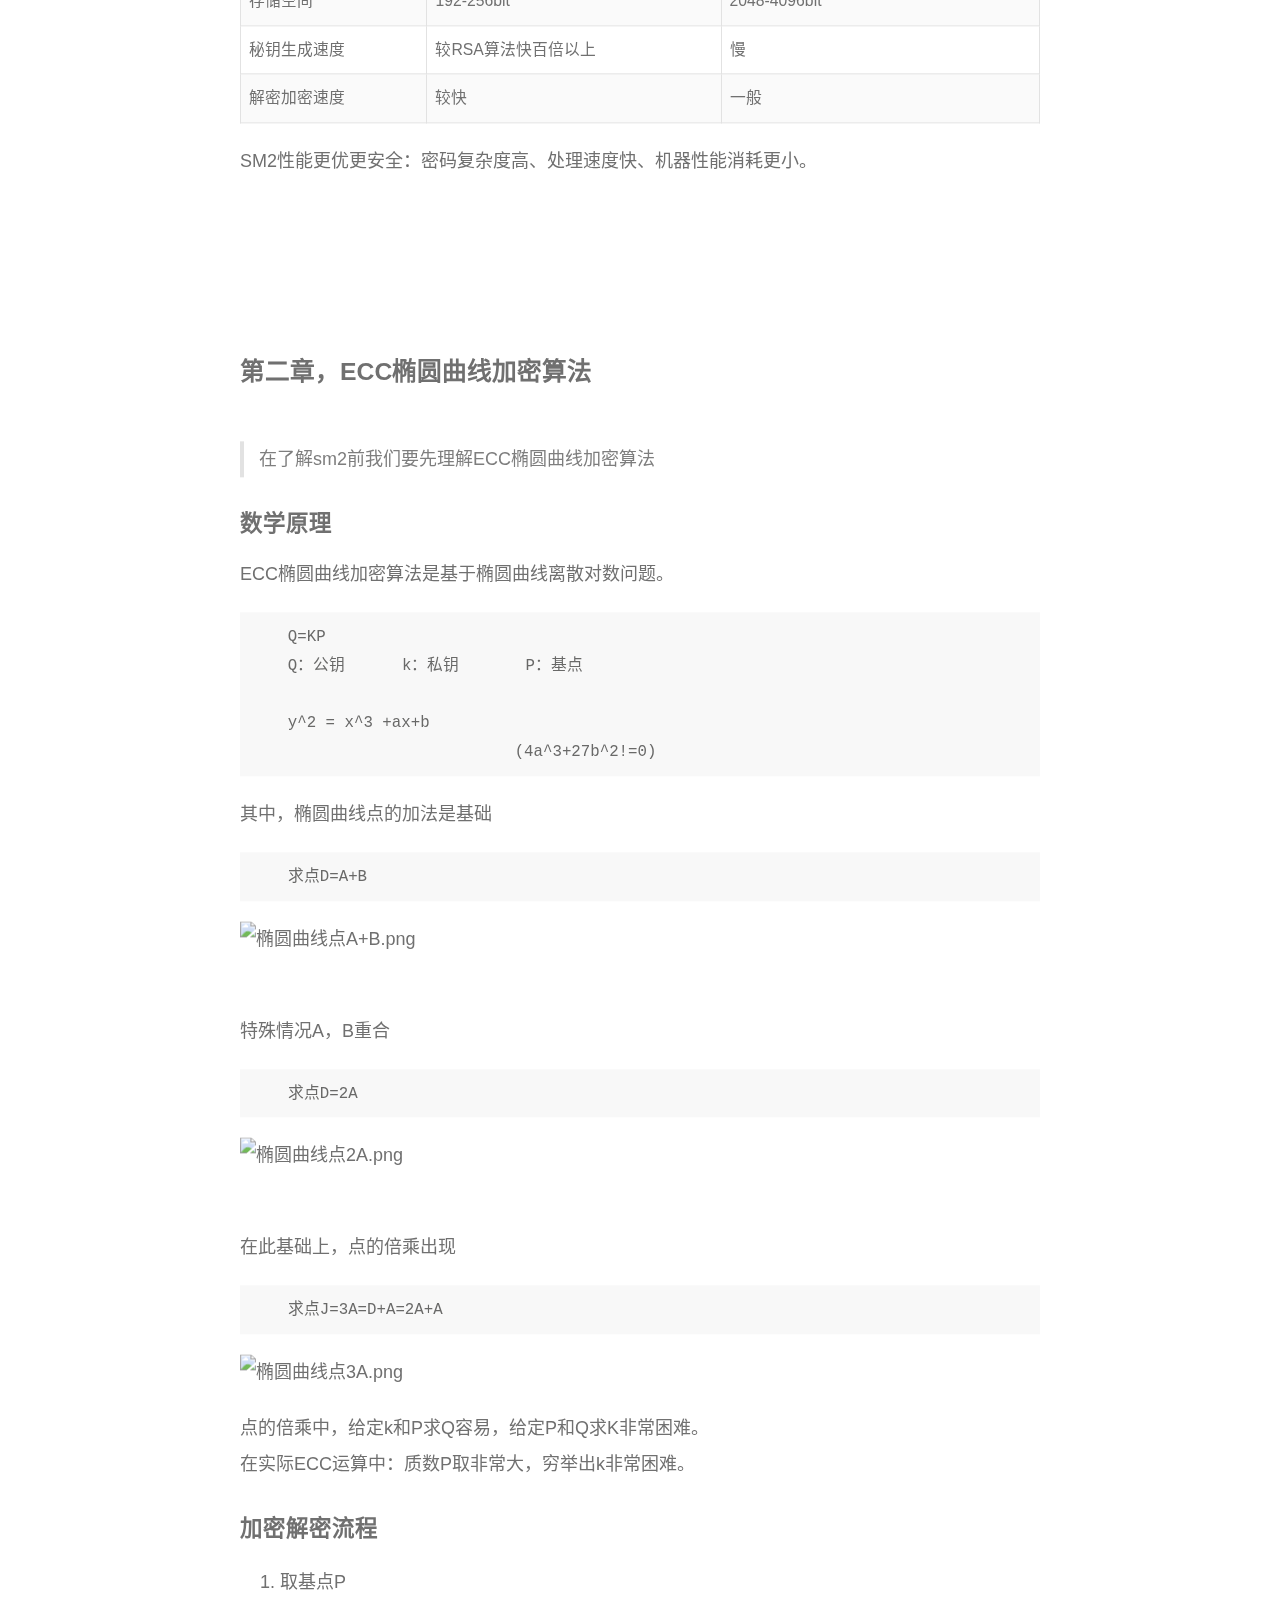
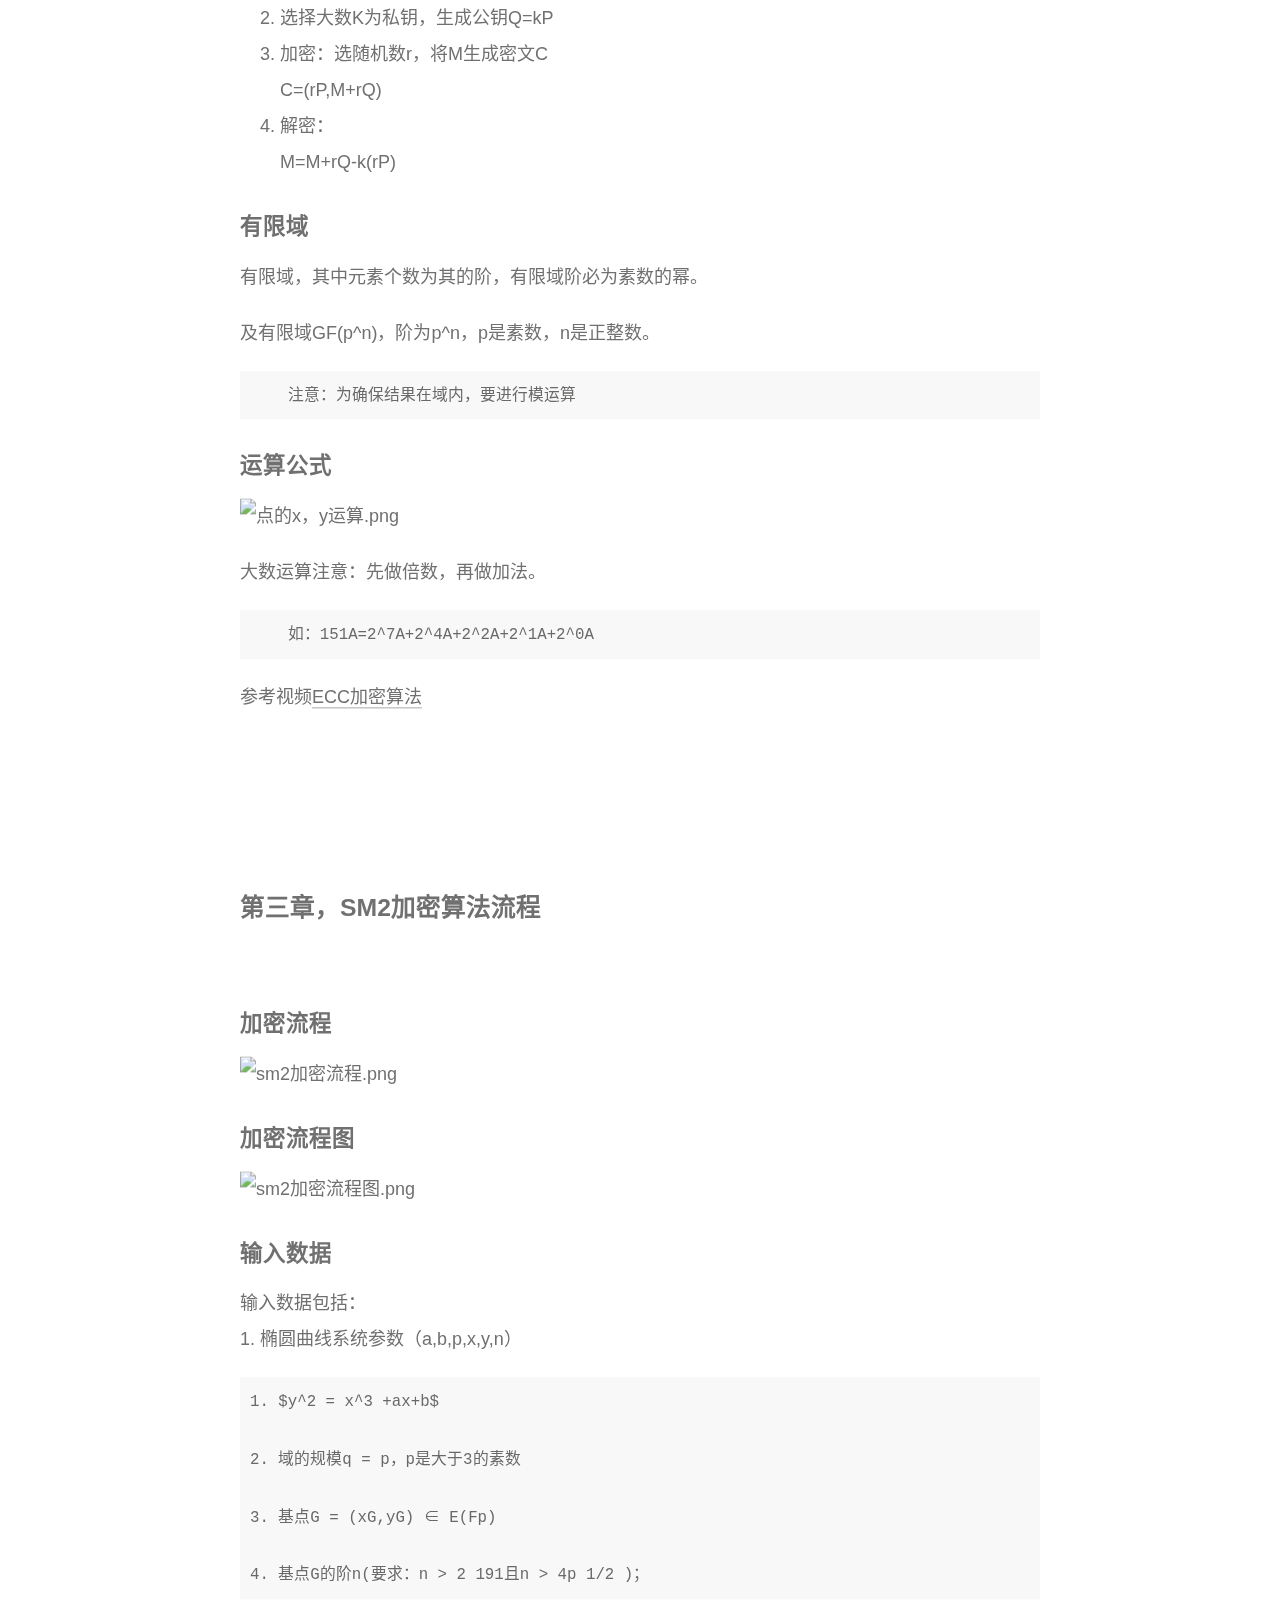
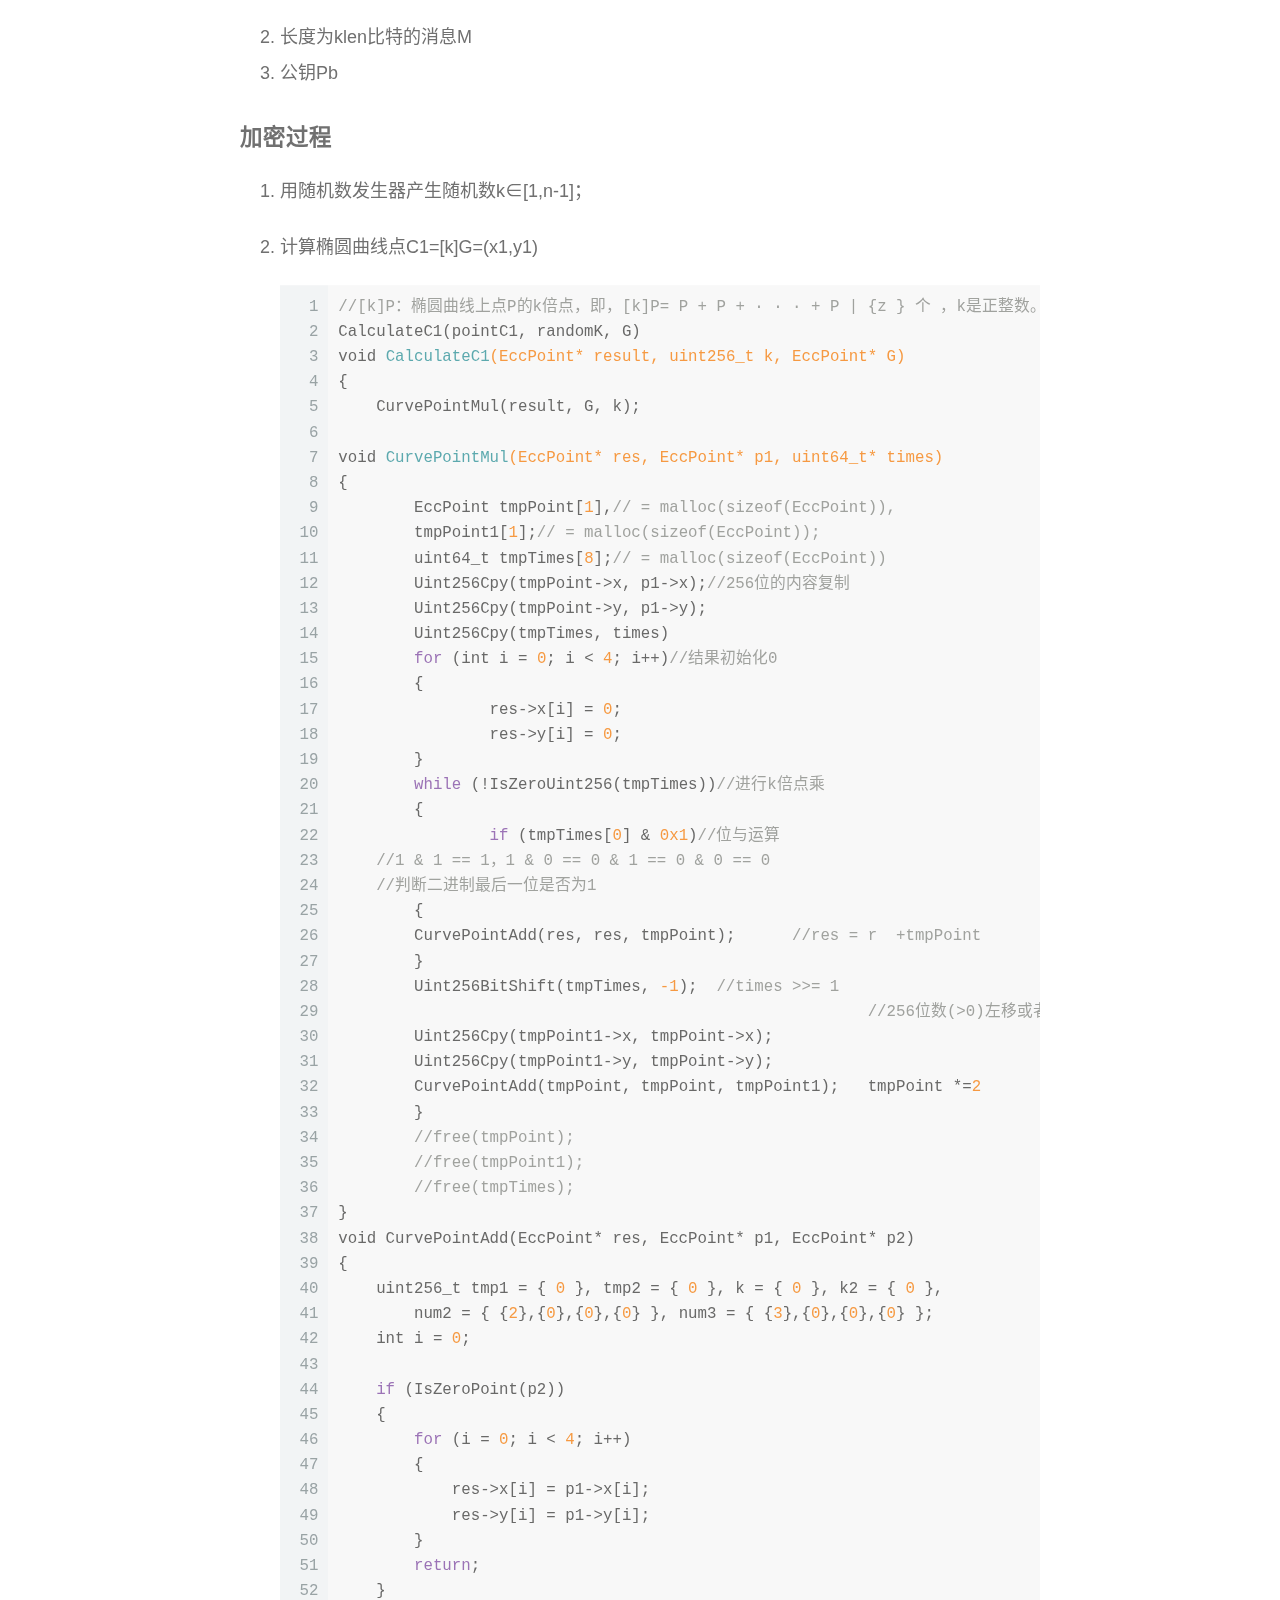
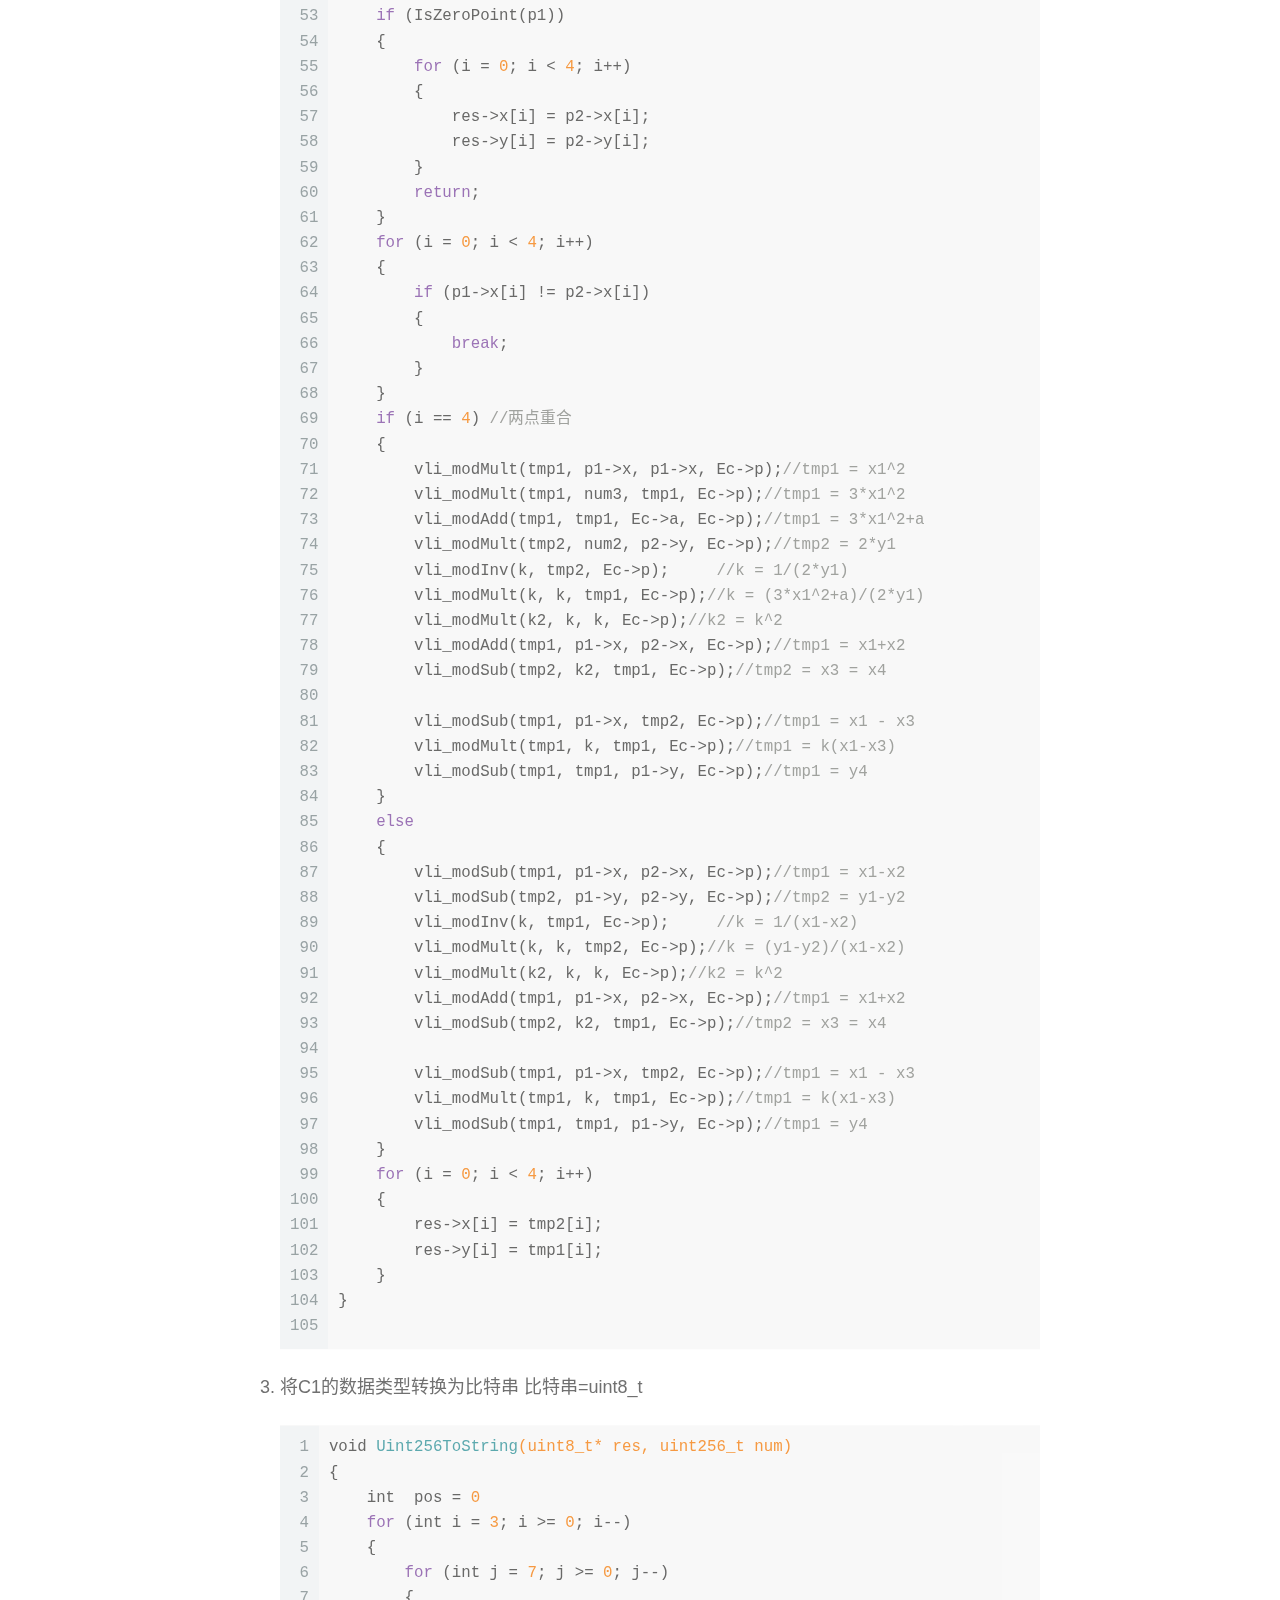
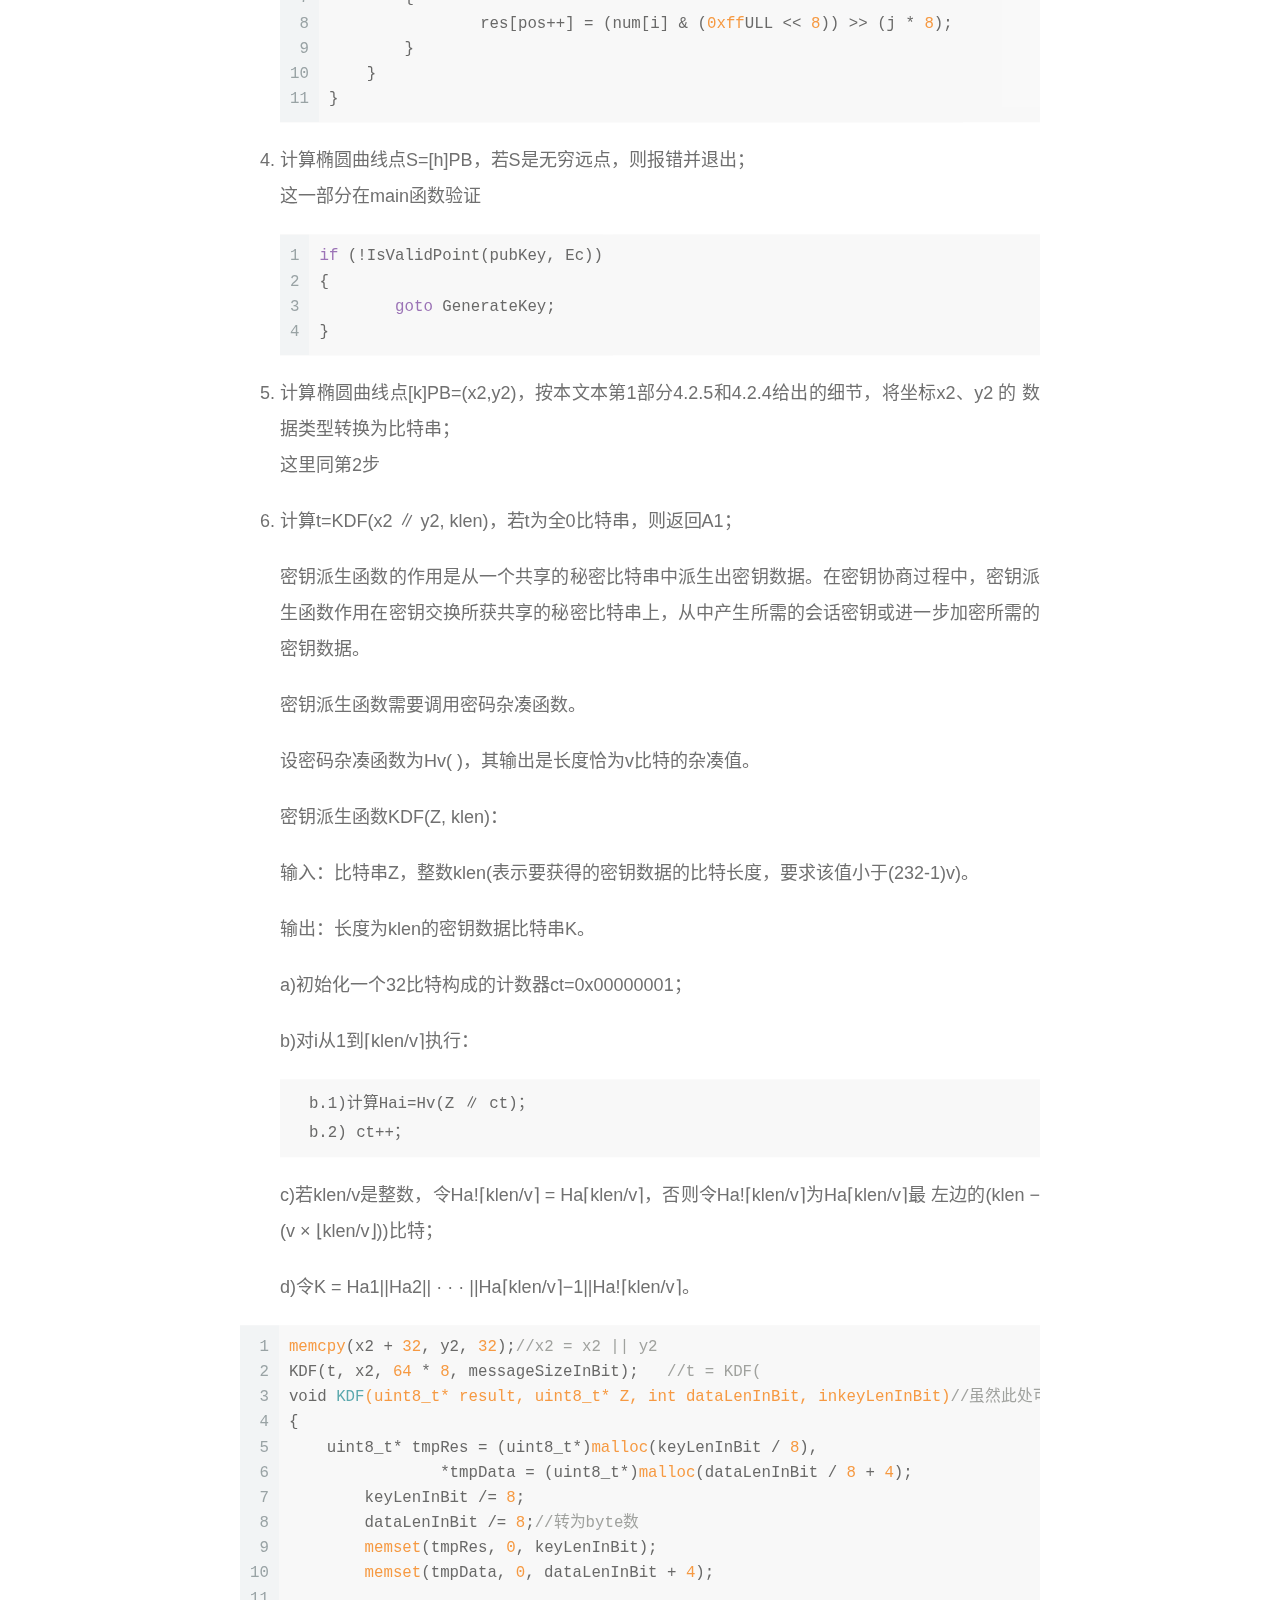
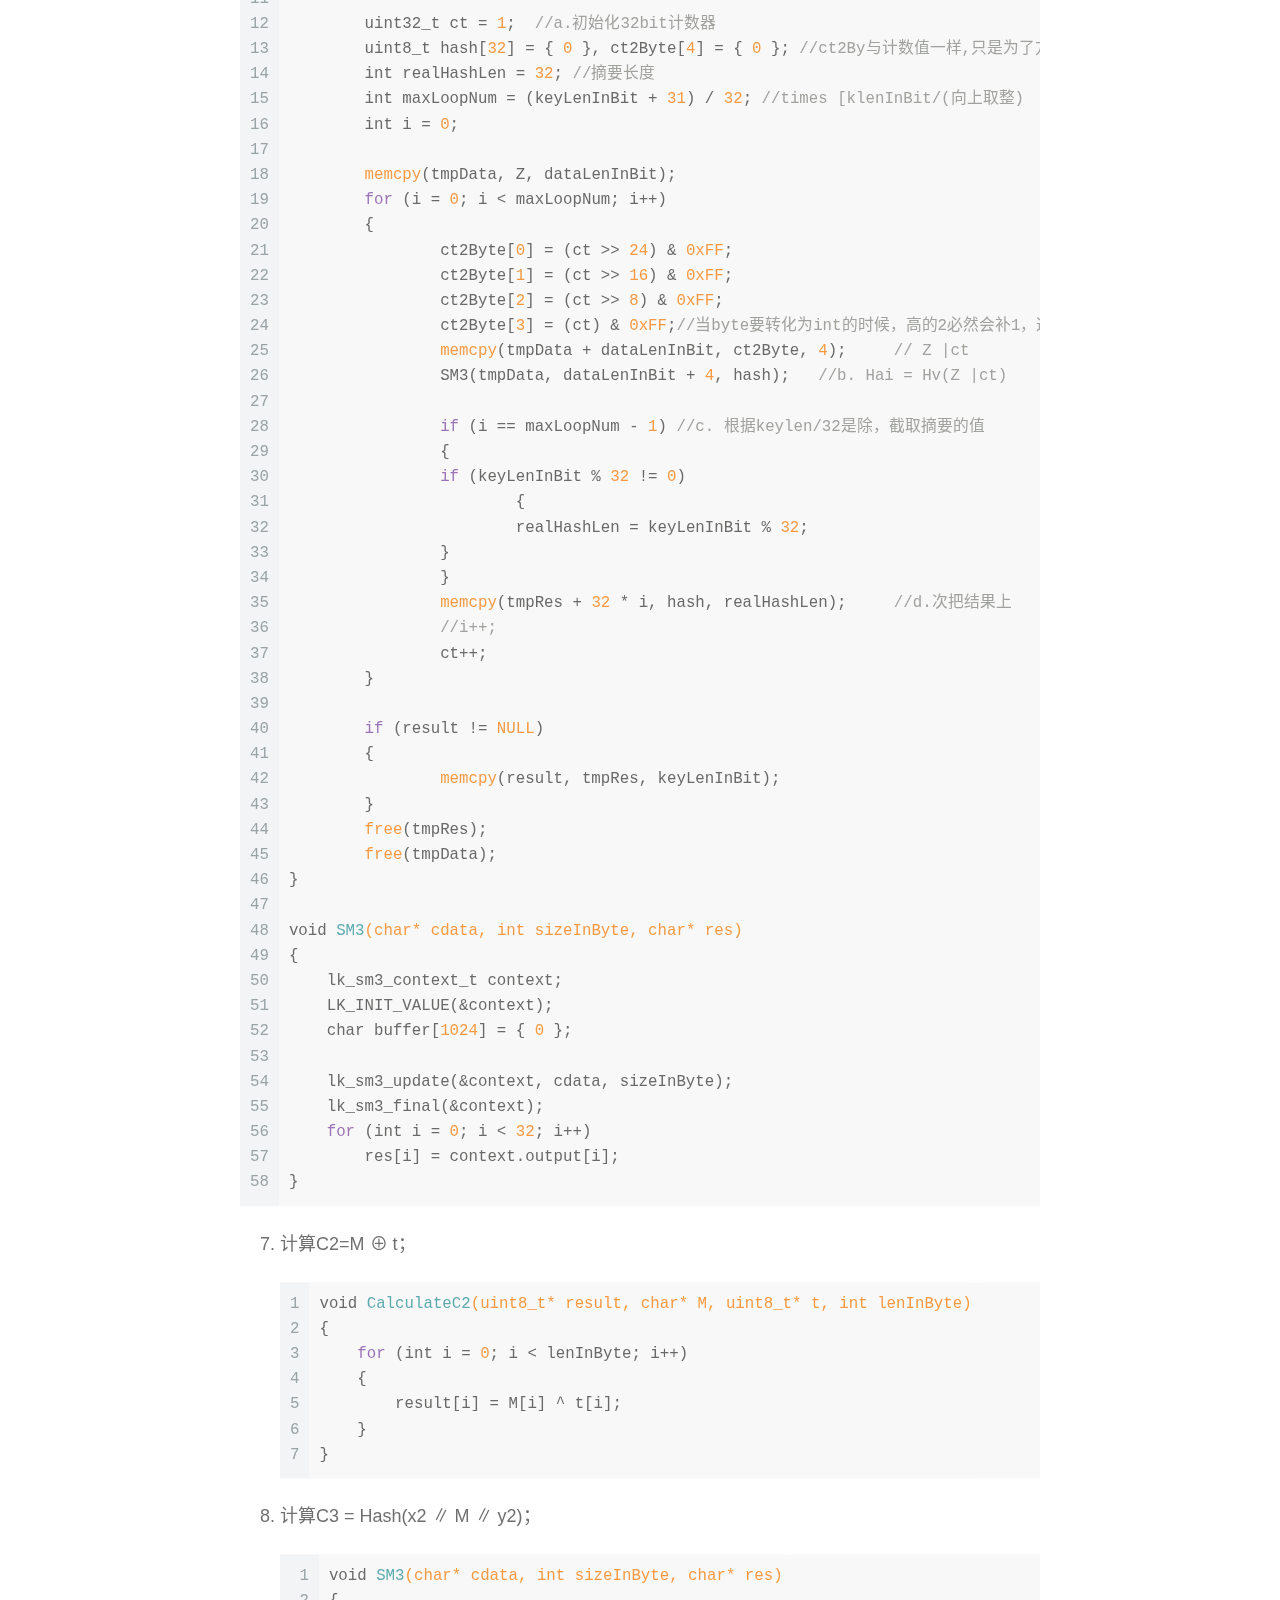
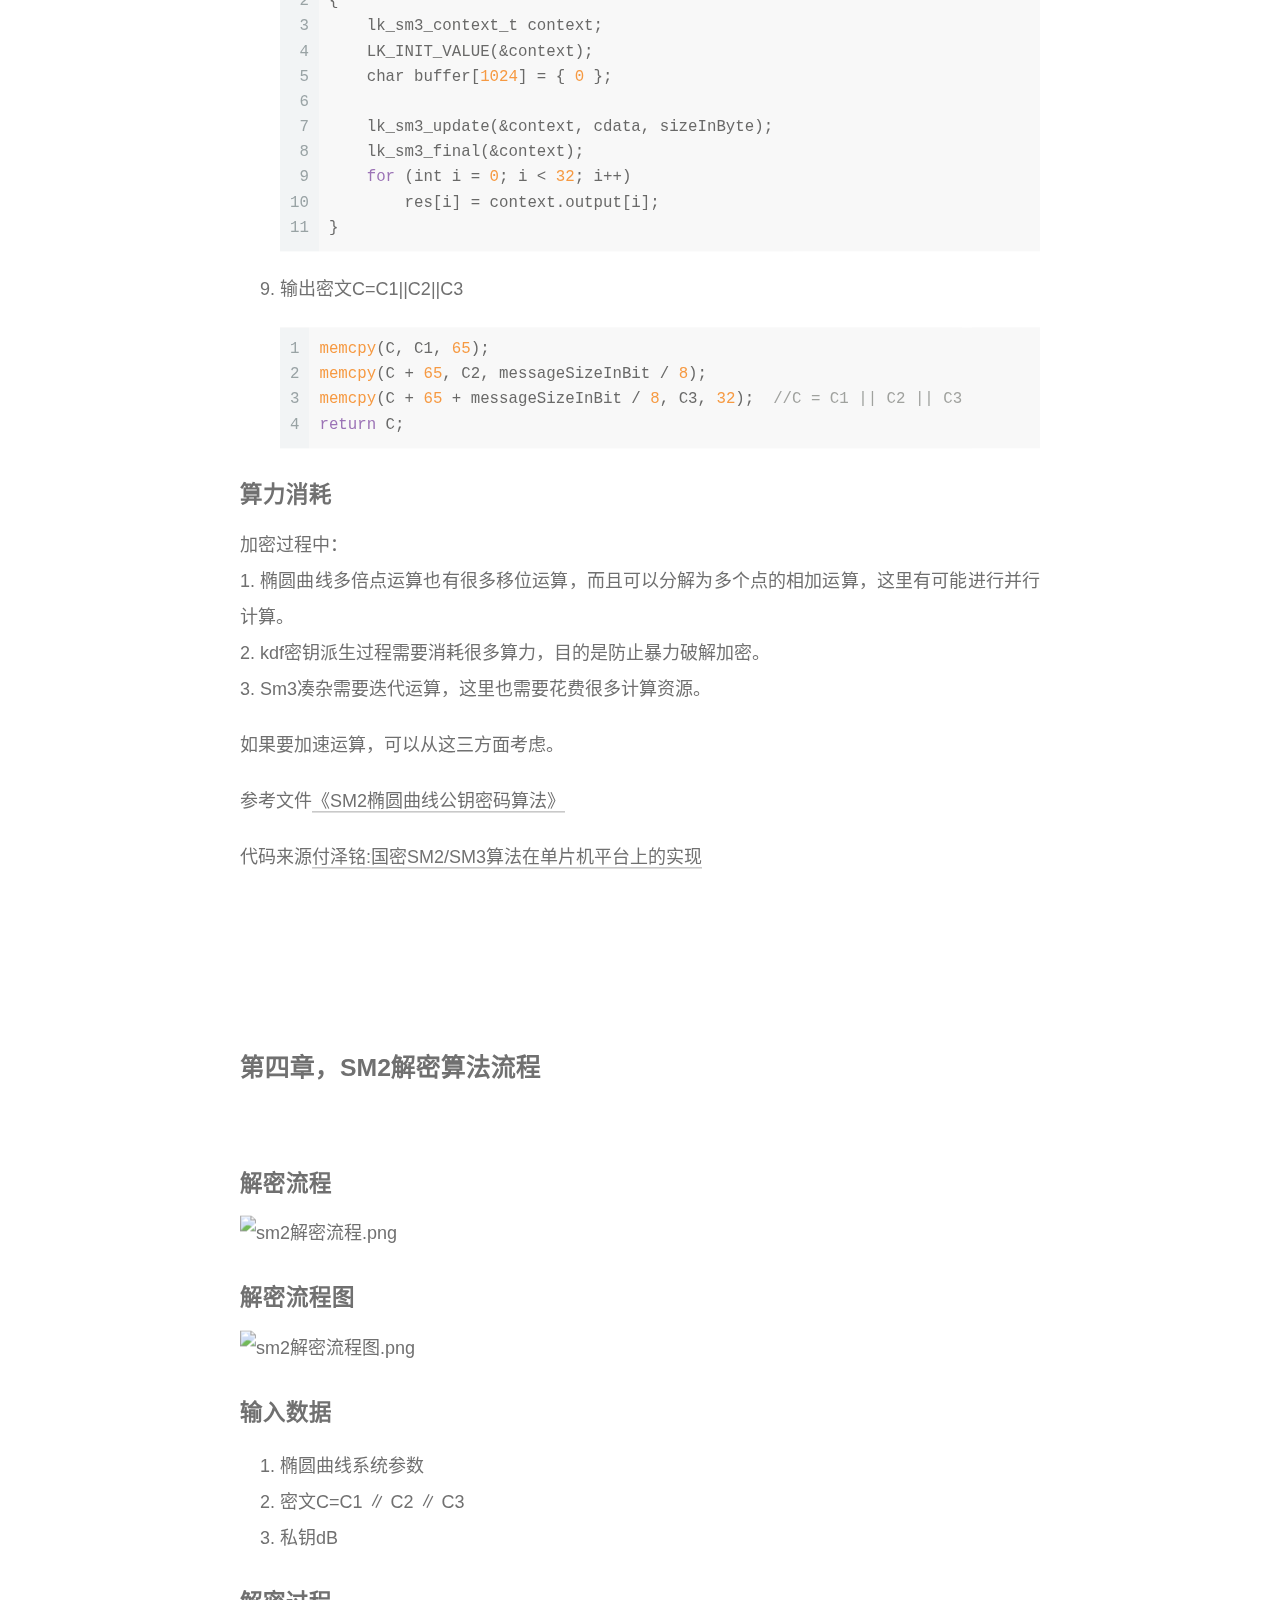
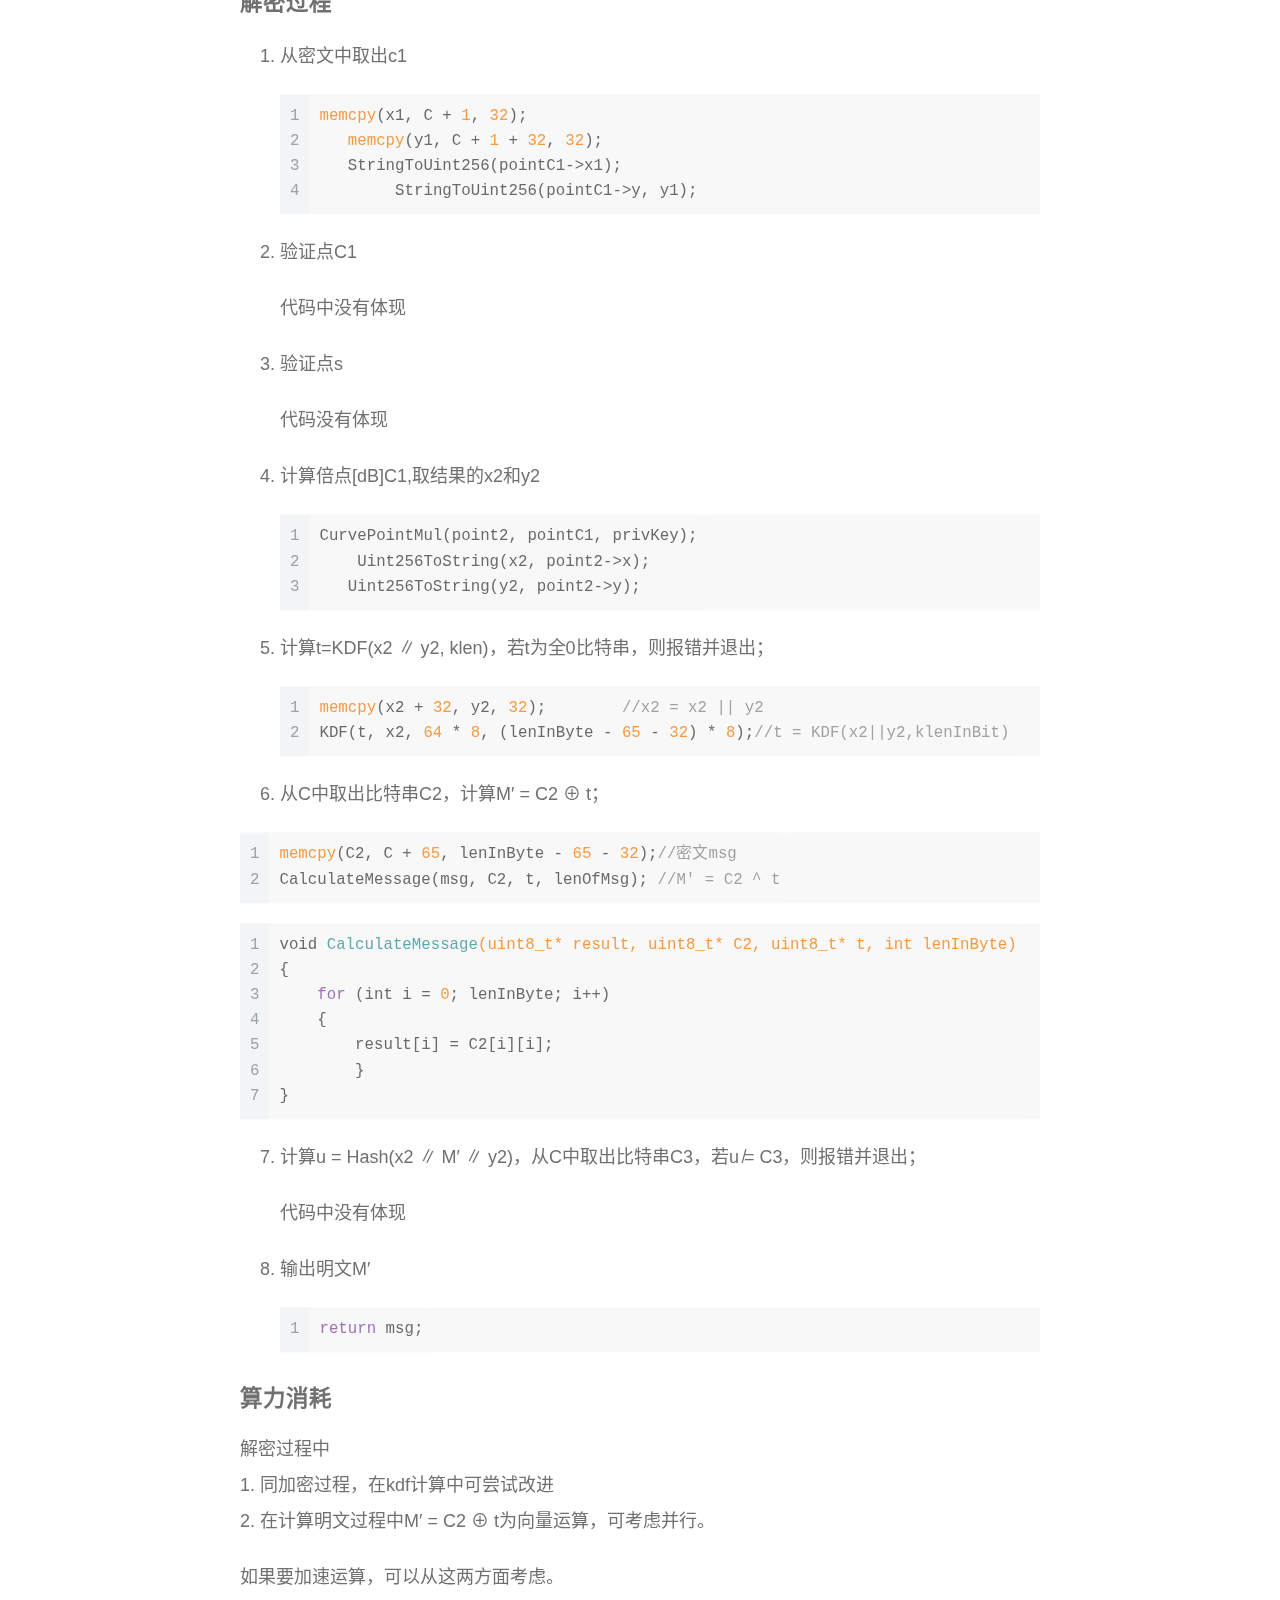
==== commit 1c57580f: "Site updated: 2023-03-17 17:24:42" ====
--- a/index.html
+++ b/index.html
@@ -511,7 +511,7 @@
                   <i class="far fa-calendar-check"></i>
                 </span>
                 <span class="post-meta-item-text">更新于</span>
-                <time title="修改时间：2023-03-17 17:18:07" itemprop="dateModified" datetime="2023-03-17T17:18:07+08:00">2023-03-17</time>
+                <time title="修改时间：2023-03-17 17:21:42" itemprop="dateModified" datetime="2023-03-17T17:21:42+08:00">2023-03-17</time>
               </span>
 
           
--- a/css/main.css
+++ b/css/main.css
@@ -1168,7 +1168,7 @@
 }
 .links-of-author a::before,
 .links-of-author span.exturl::before {
-  background: #5dd403;
+  background: #ff6ab3;
   border-radius: 50%;
   content: ' ';
   display: inline-block;
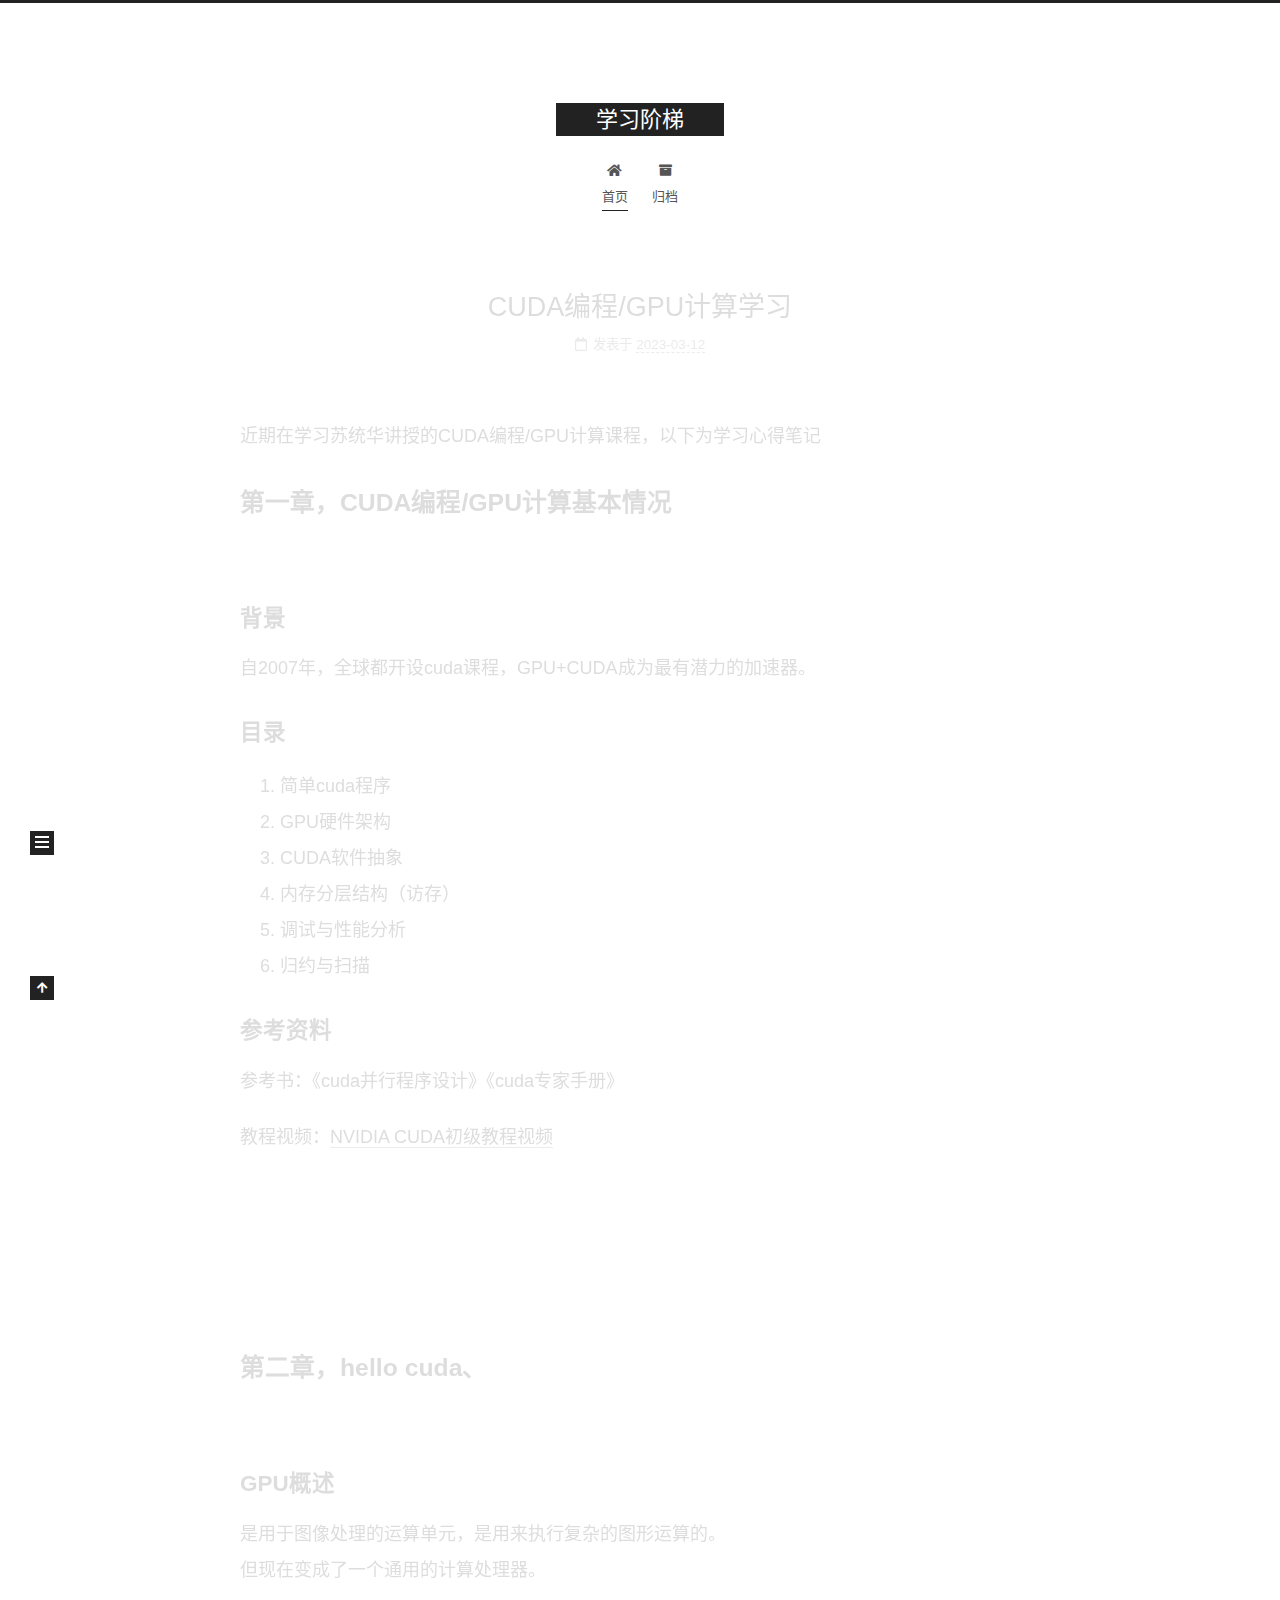
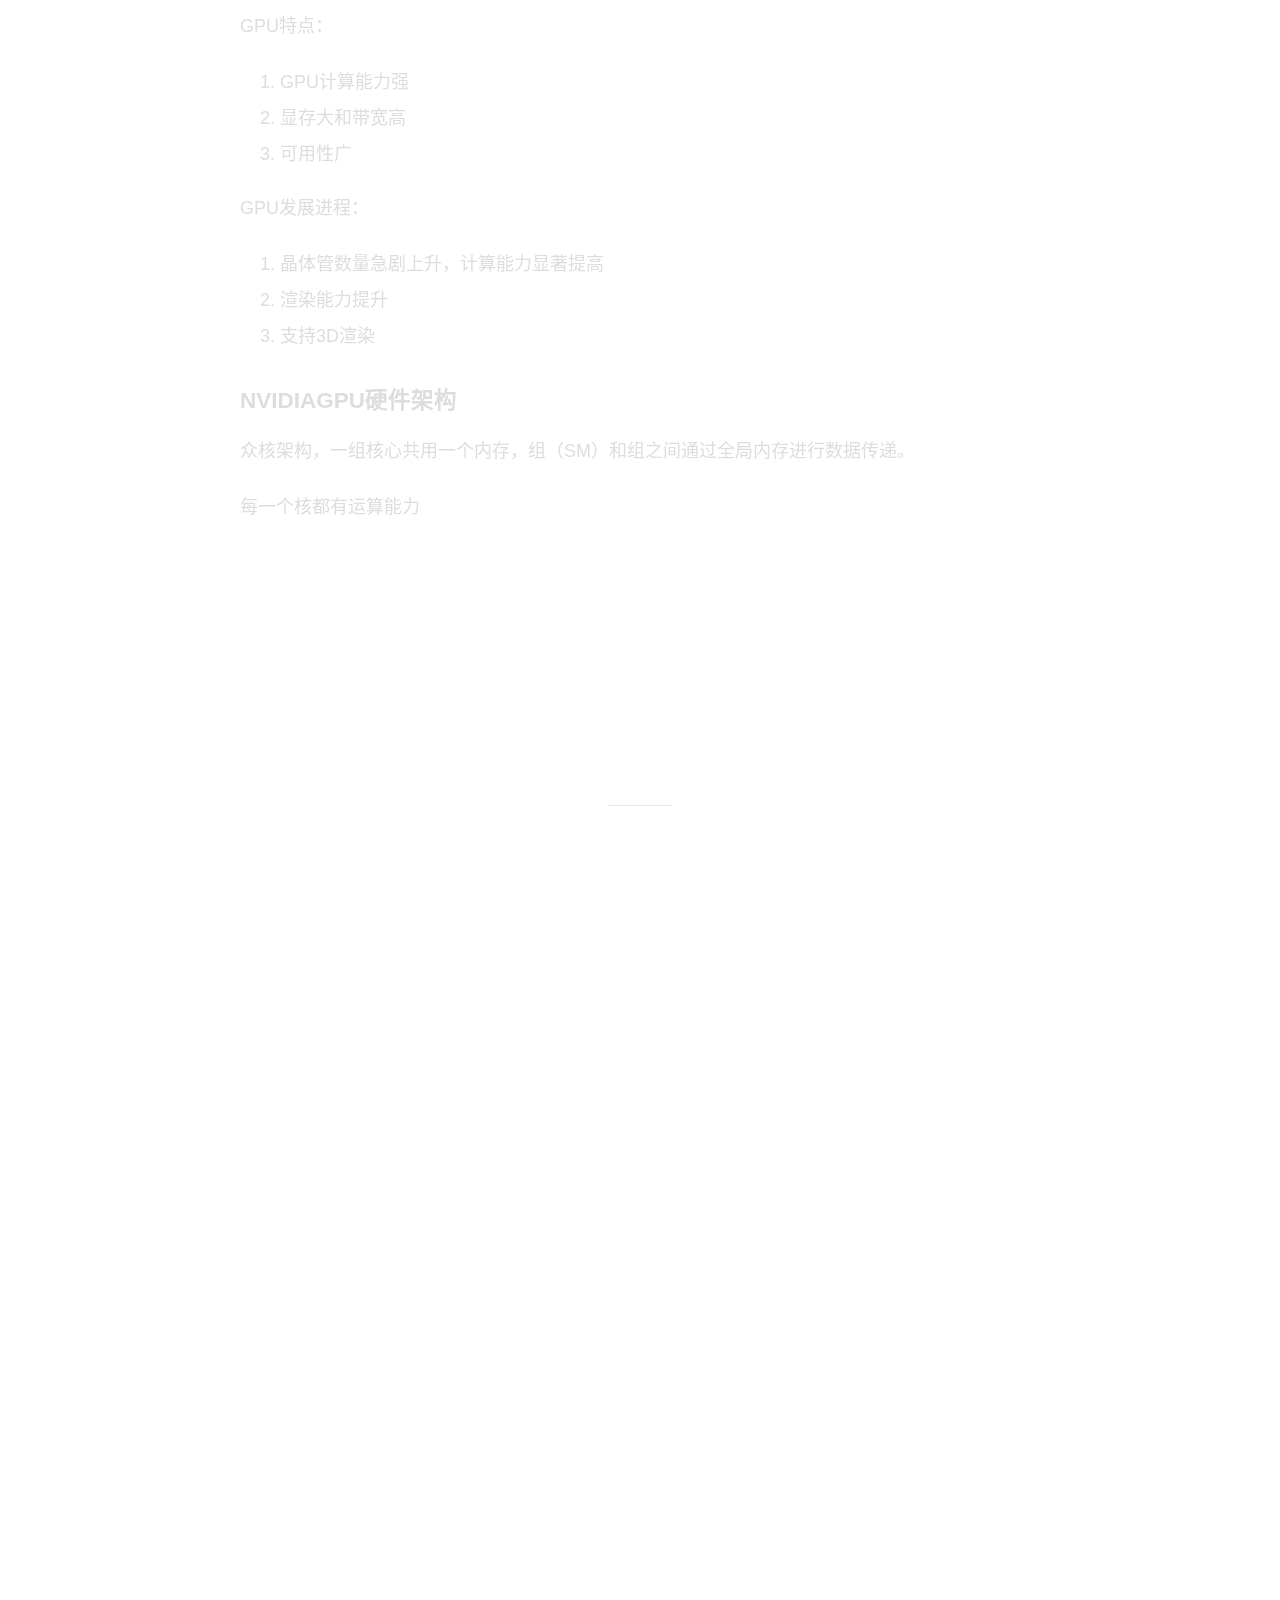
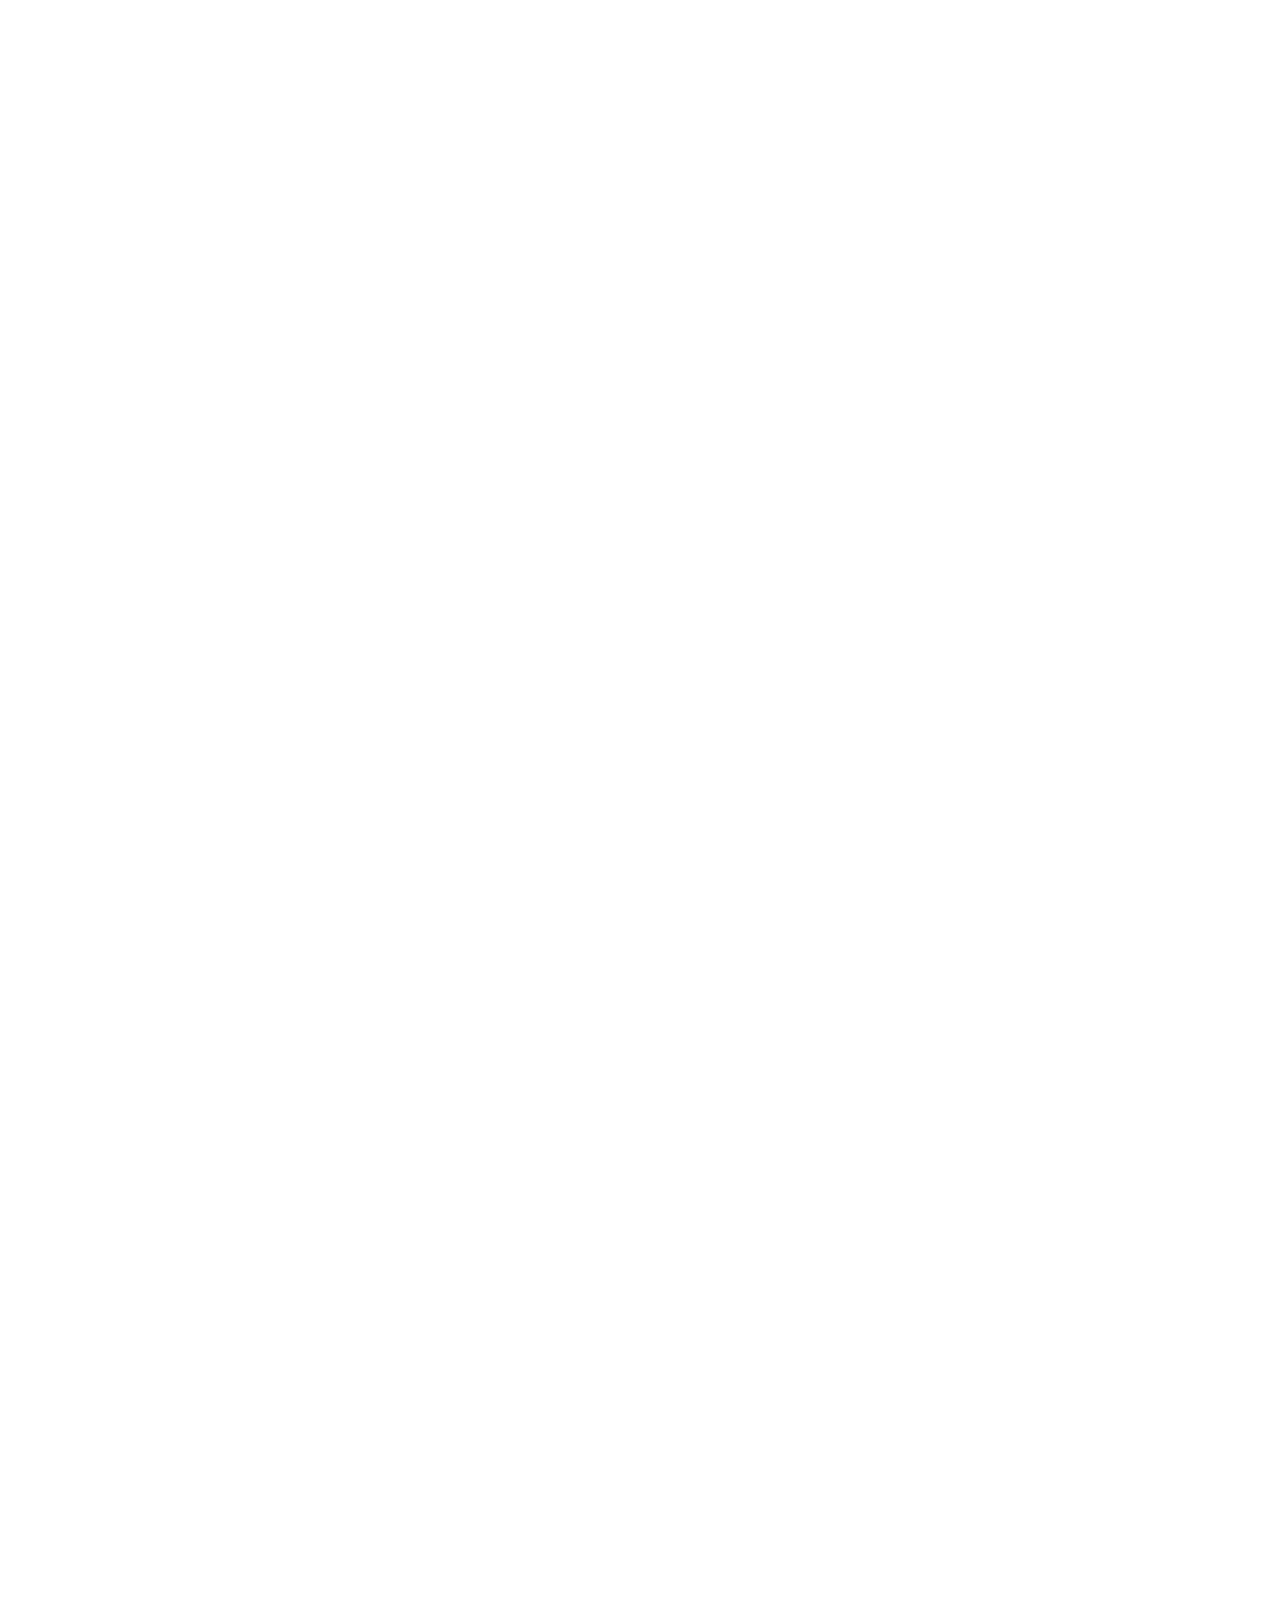
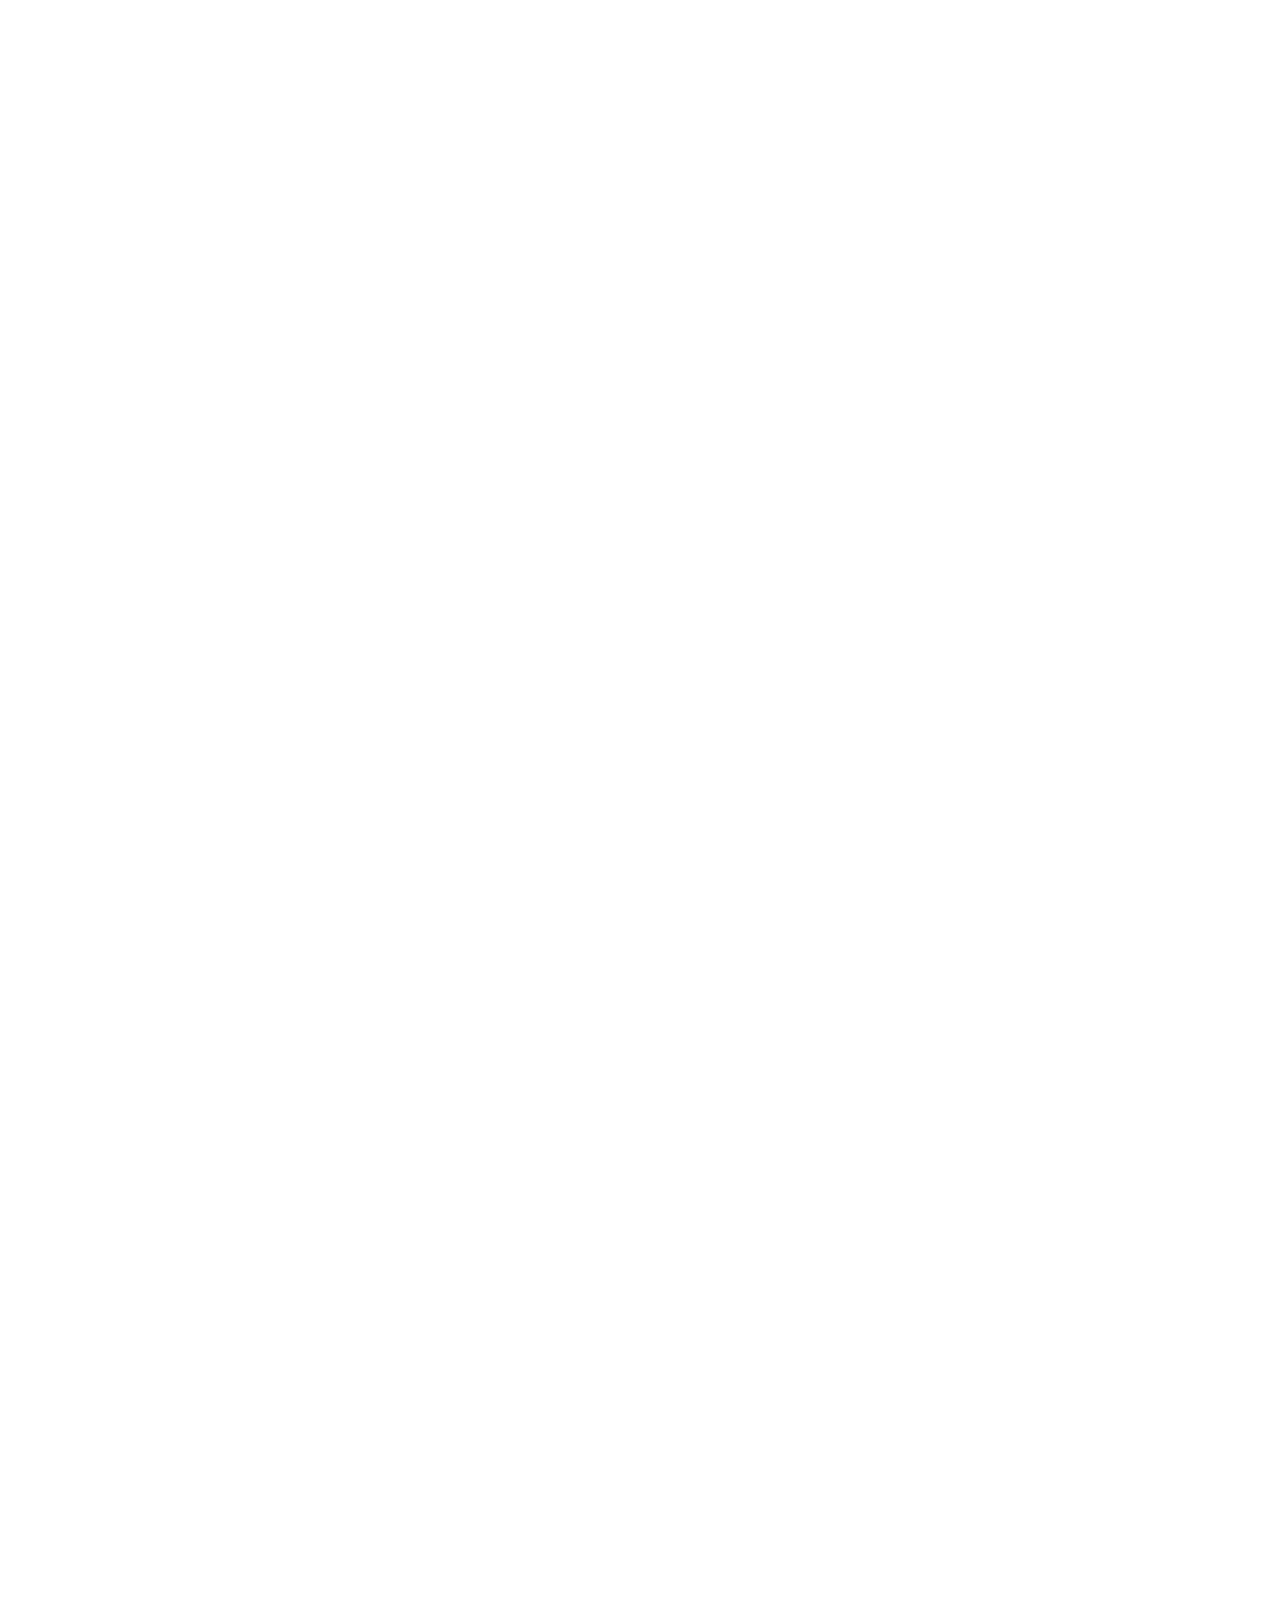
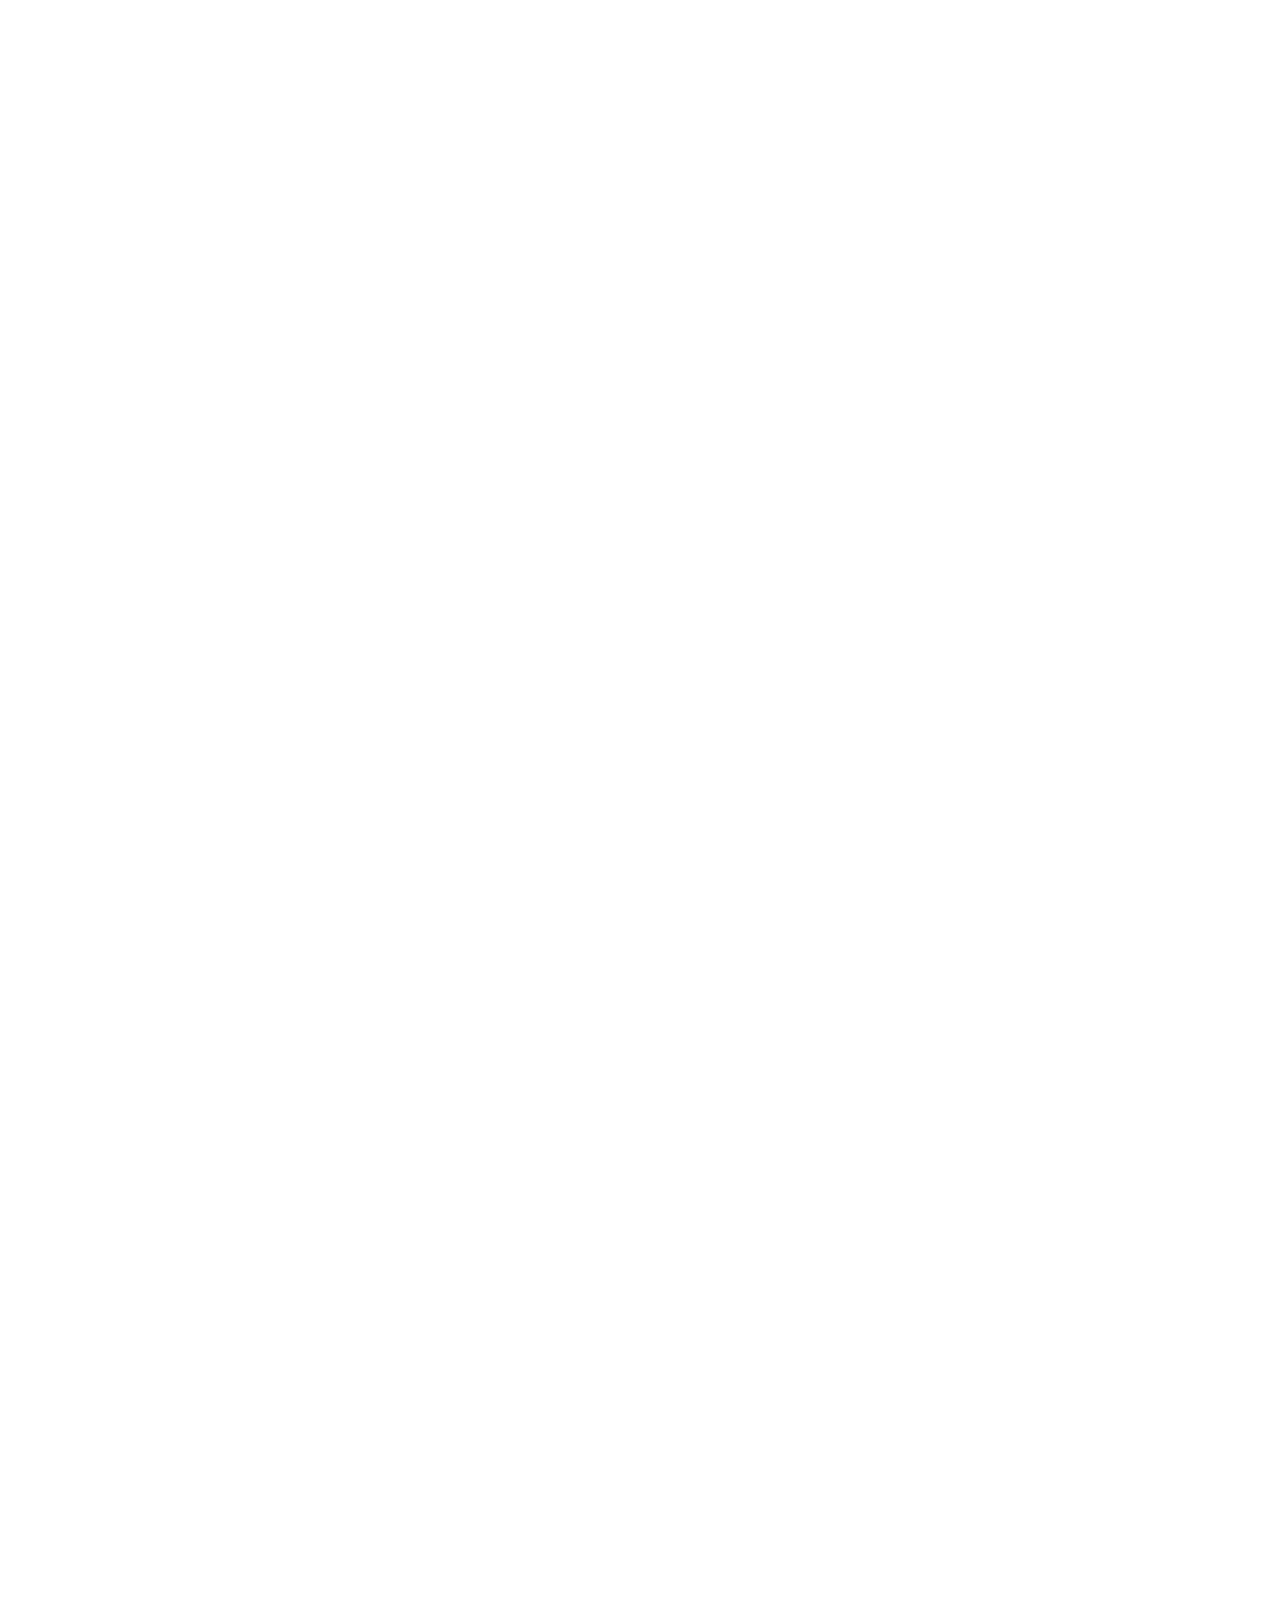
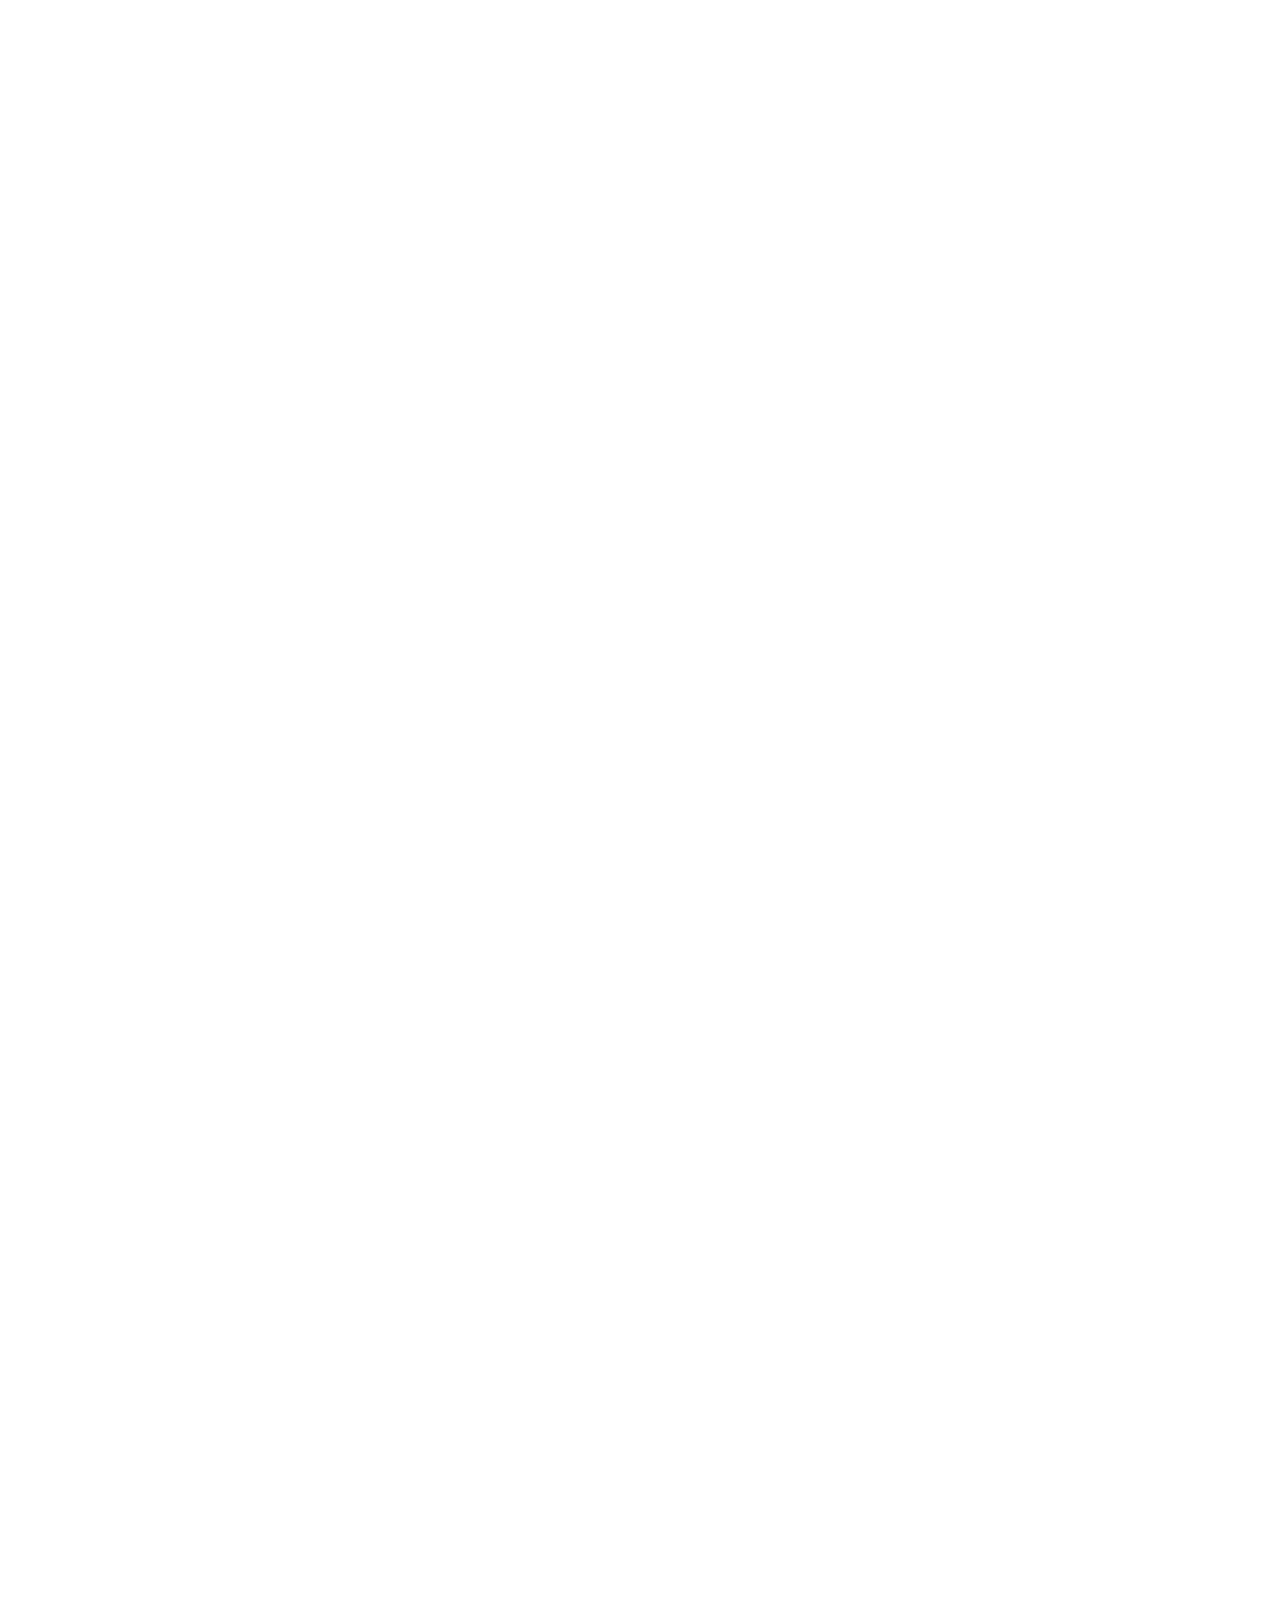
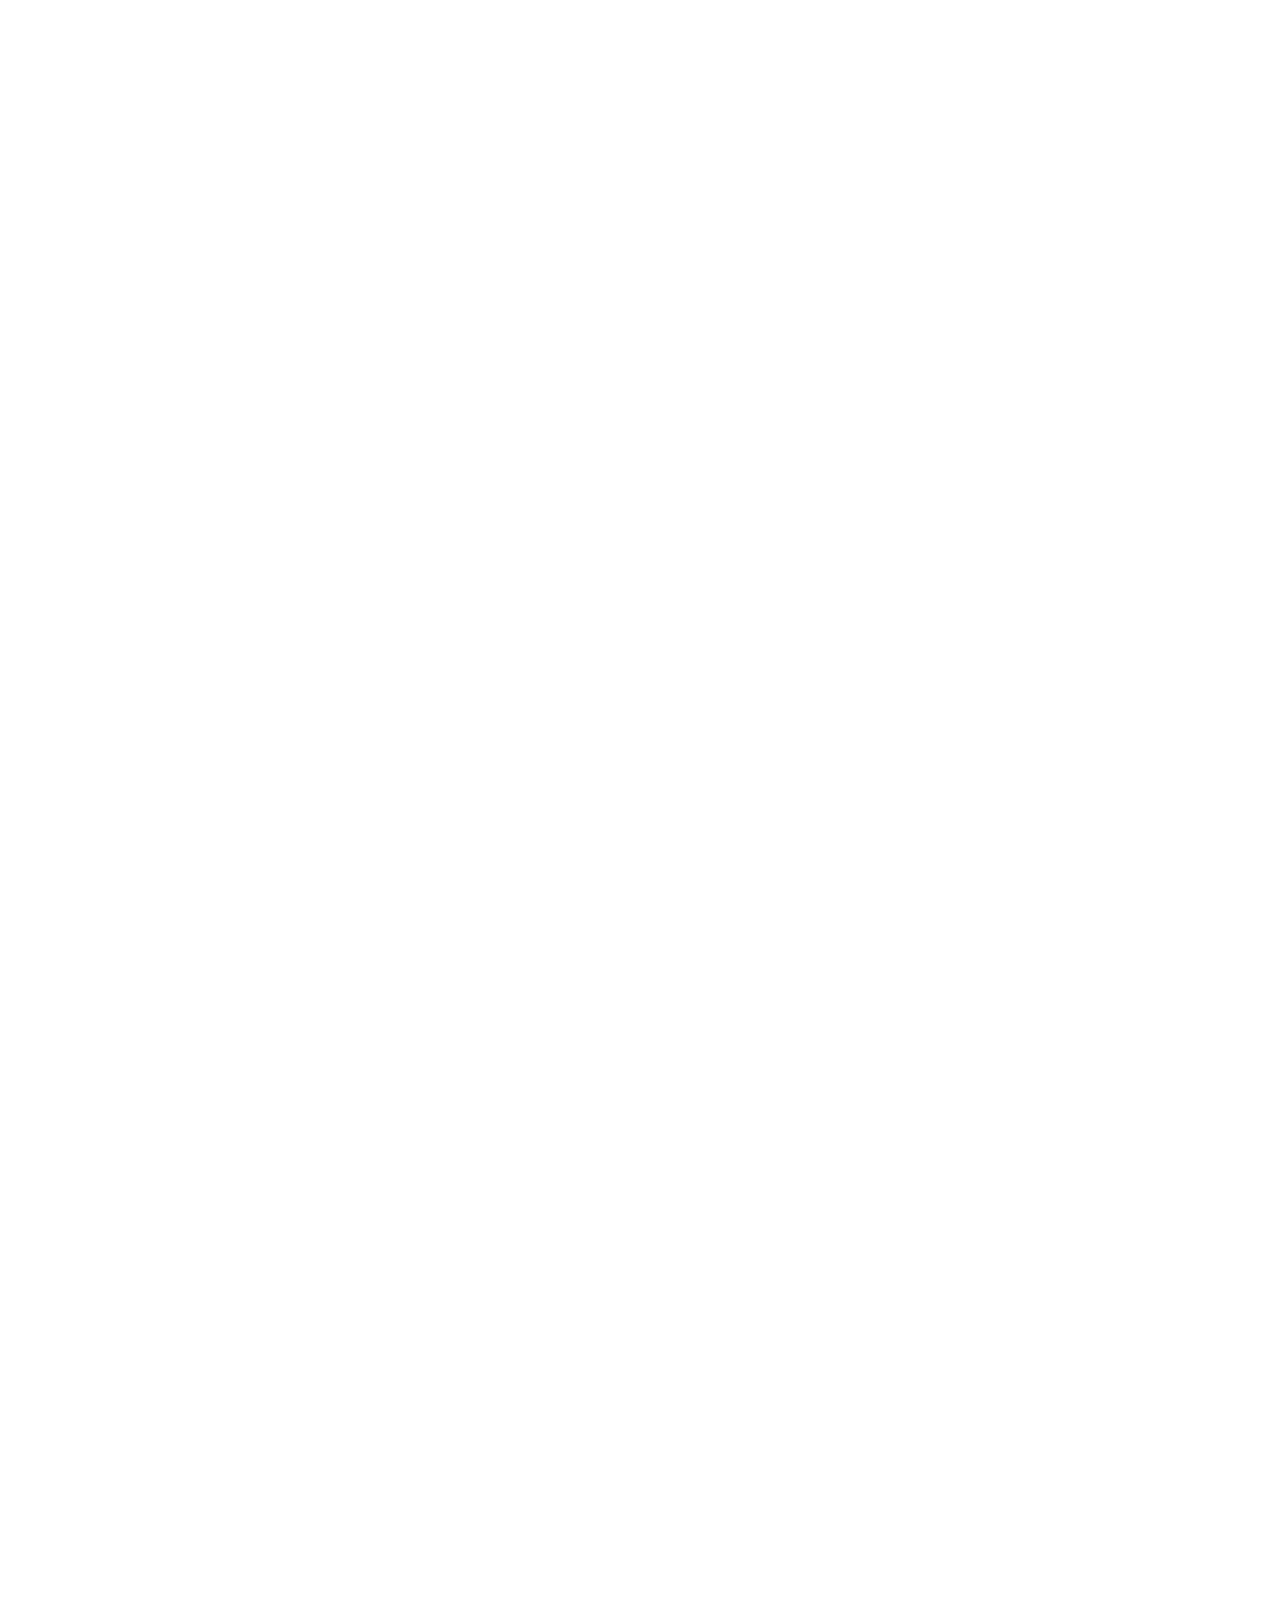
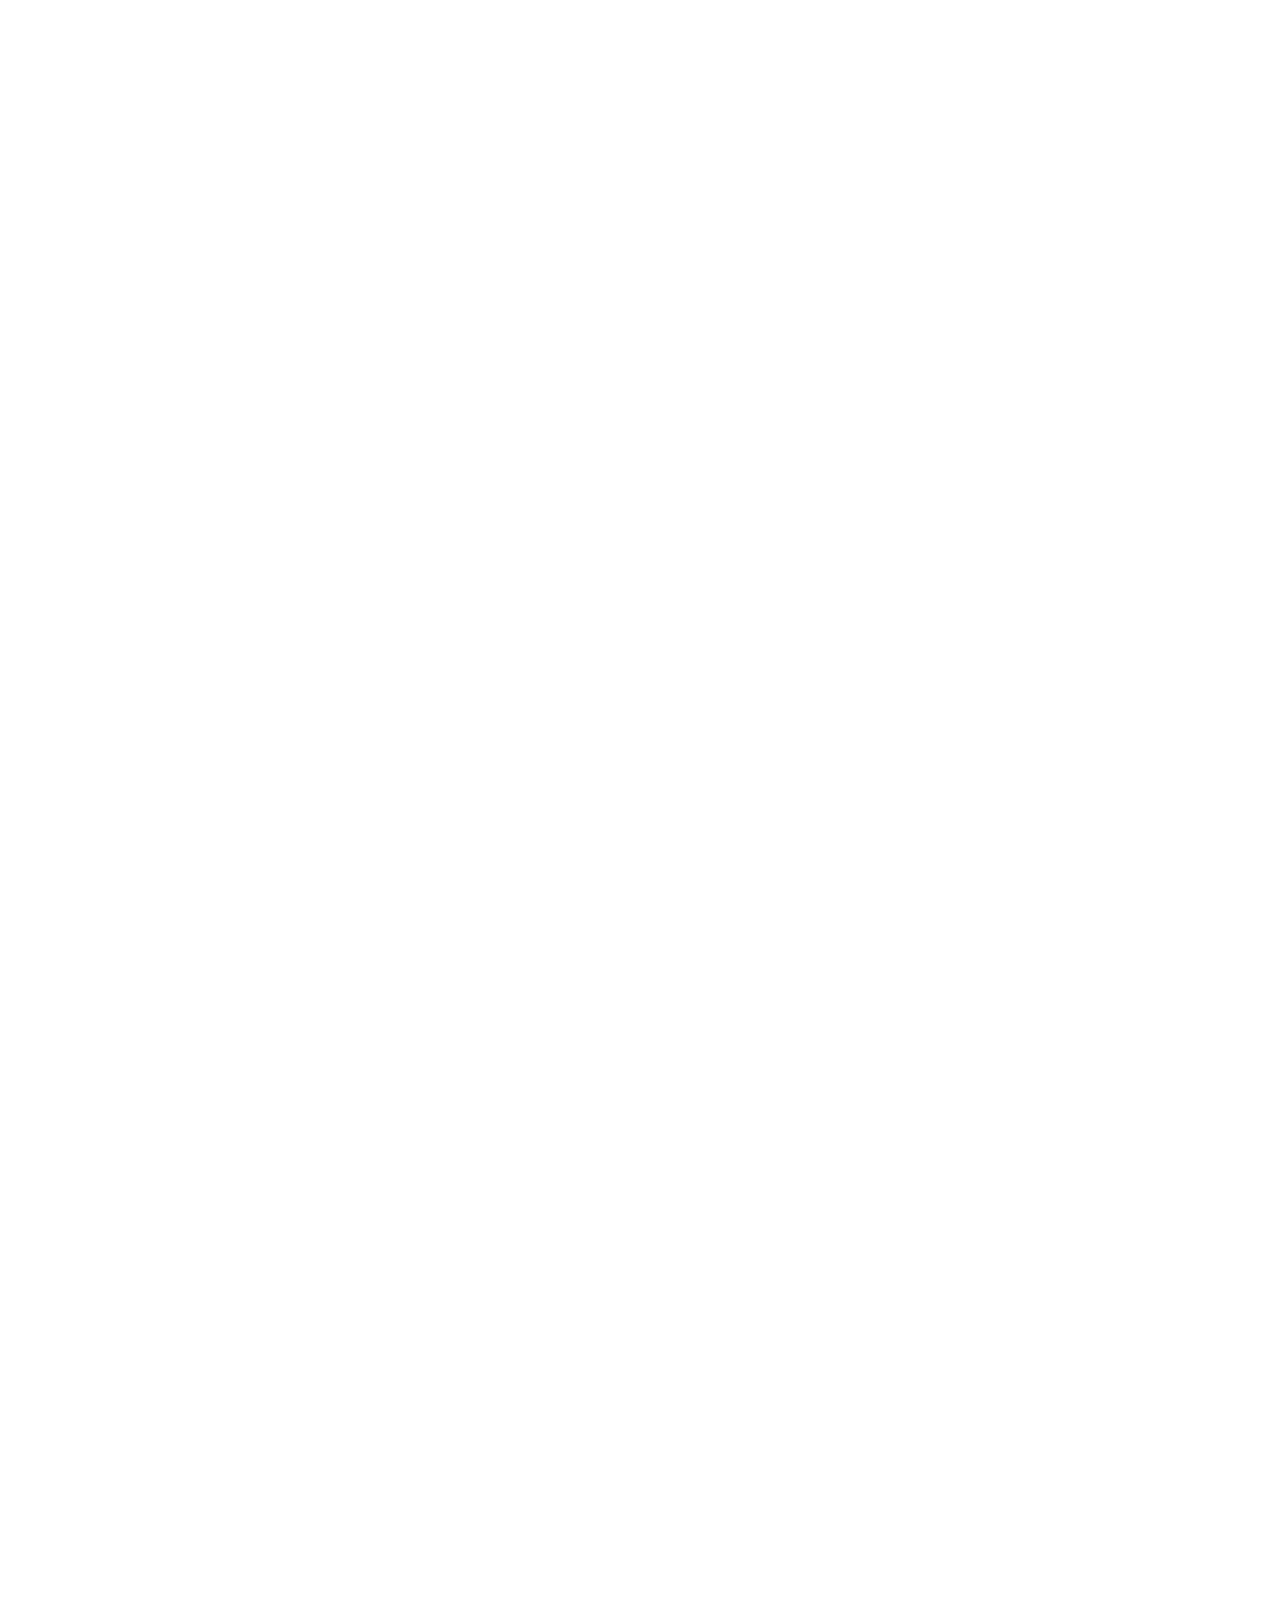
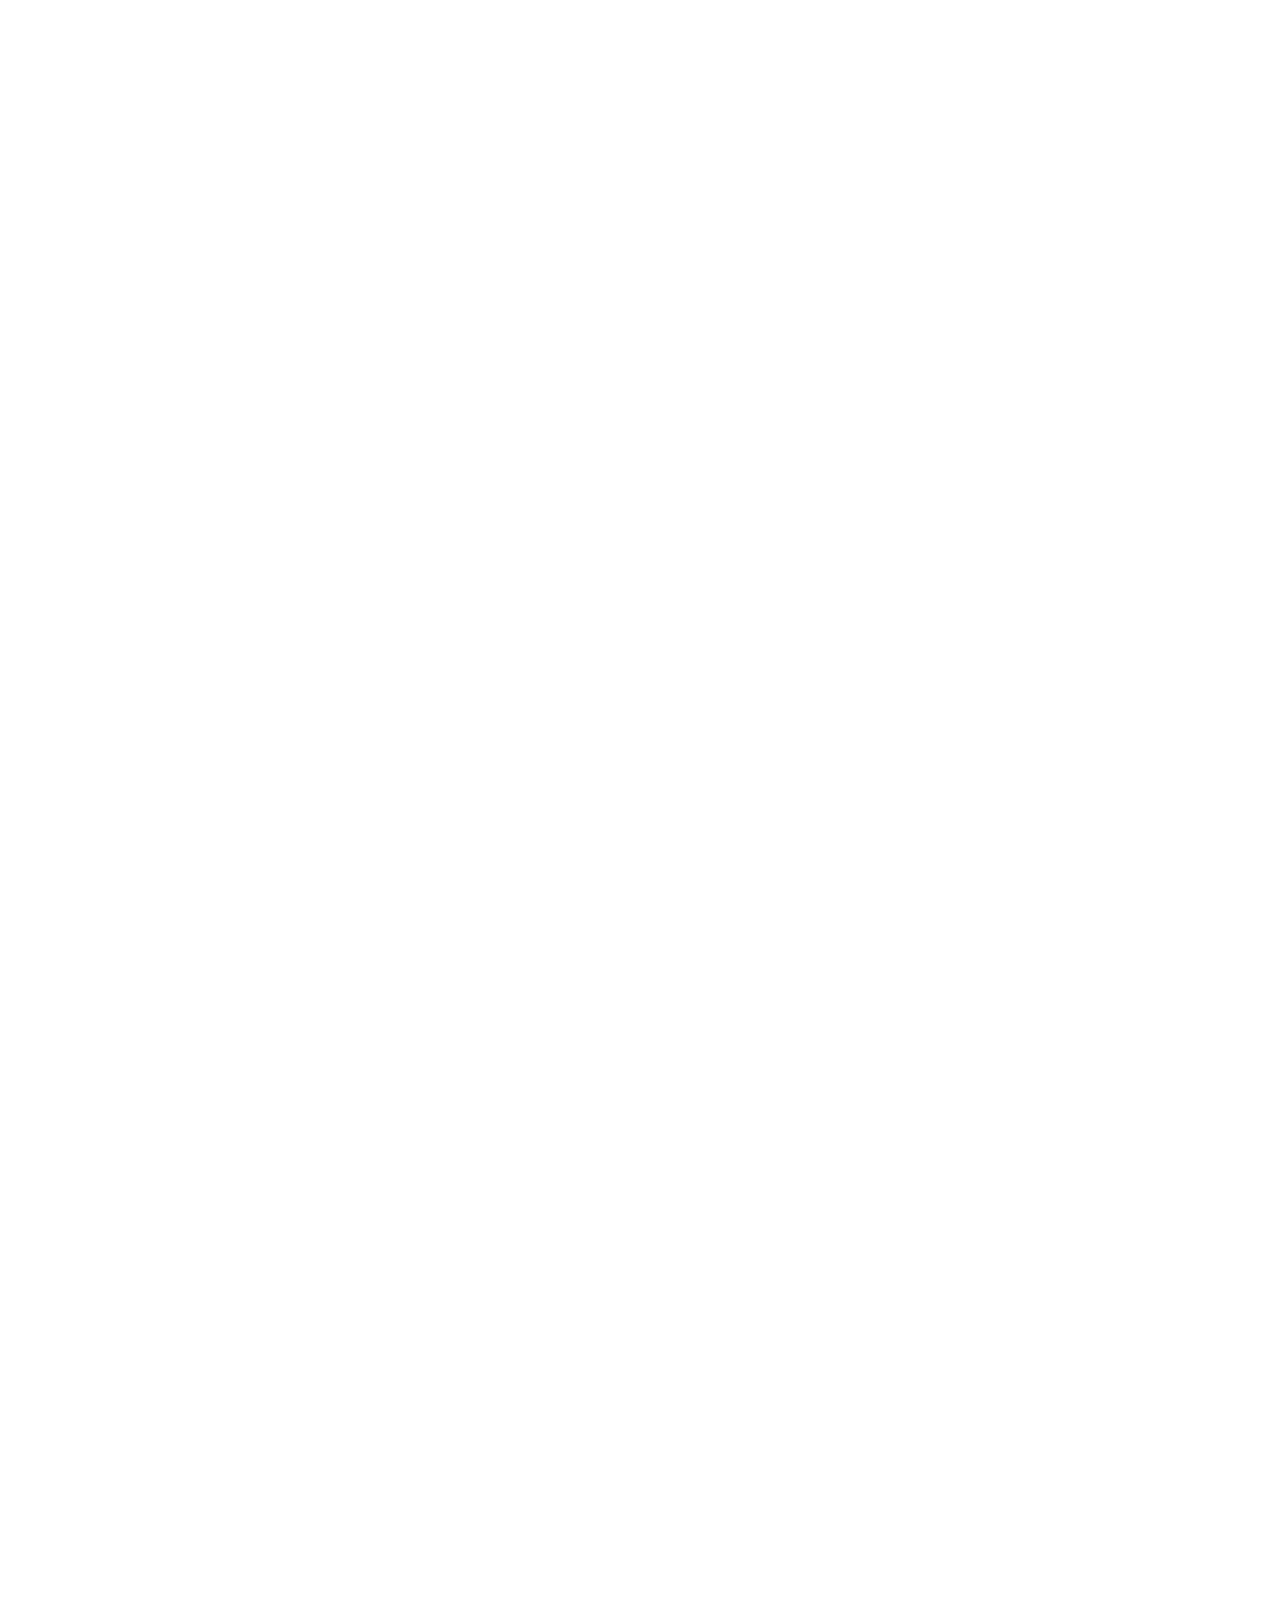
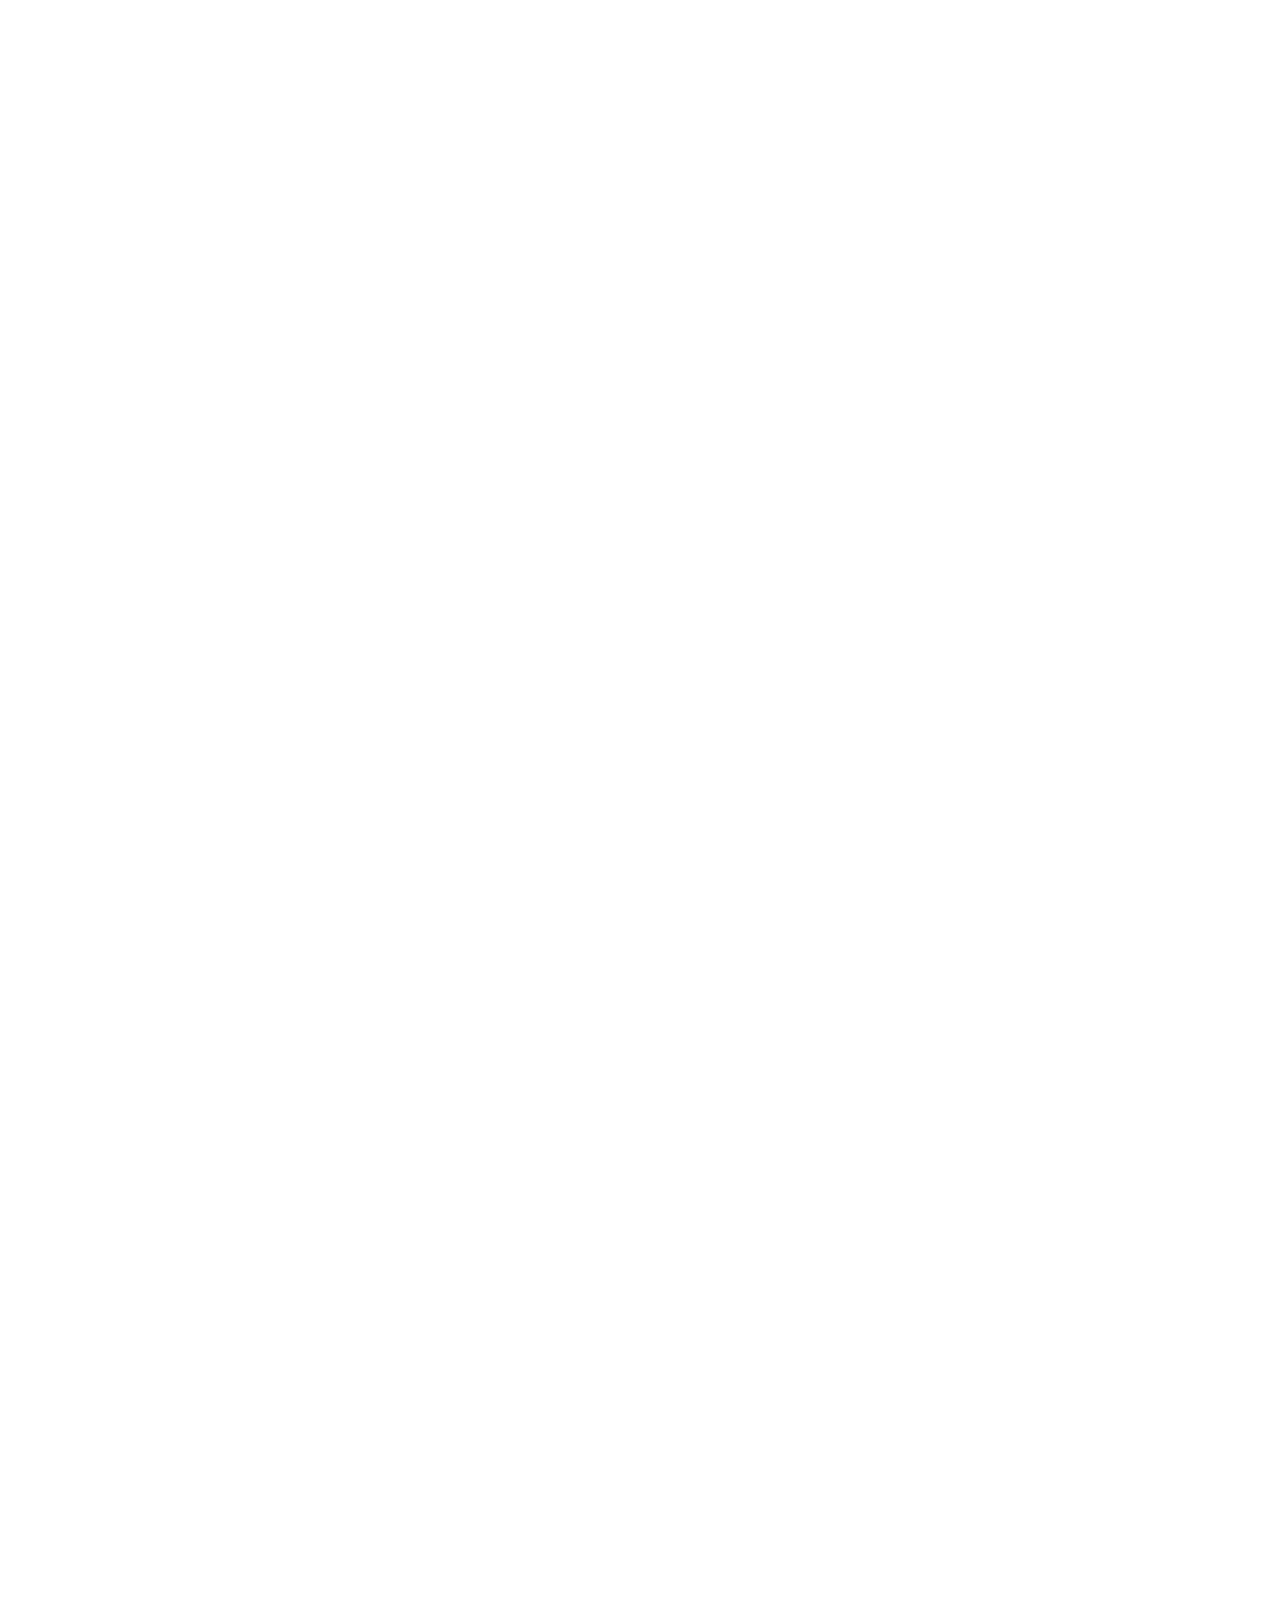
==== commit f4510c3f: "Site updated: 2023-03-17 17:44:14" ====
--- a/index.html
+++ b/index.html
@@ -511,7 +511,7 @@
                   <i class="far fa-calendar-check"></i>
                 </span>
                 <span class="post-meta-item-text">更新于</span>
-                <time title="修改时间：2023-03-17 17:21:42" itemprop="dateModified" datetime="2023-03-17T17:21:42+08:00">2023-03-17</time>
+                <time title="修改时间：2023-03-17 17:42:53" itemprop="dateModified" datetime="2023-03-17T17:42:53+08:00">2023-03-17</time>
               </span>
 
           
@@ -574,7 +574,7 @@
 </li>
 <li><p>并行例子：</p>
 <ol>
-<li>向量相乘<br> <a href="https;//cdn=us.imgs.moe/2023/03////640ca05516081.png"><img src="/https;/cdn=us.imgs.moe/2023/03/640ca05516081.png" alt="向量相乘.png"></a></li>
+<li>向量相乘<br> <a target="_blank" rel="noopener" href="https://cdn-us.imgs.moe/2023/03/11/640ca05516081.png"><img src="https://cdn-us.imgs.moe/2023/03/11/640ca05516081.png" alt="向量相乘.png"></a></li>
 </ol>
 <p> 这个例子并行度高，但是运算量小。</p>
 <p> 如果不进行并行计算，原本的算法：<br> <figure class="highlight c"><table><tr><td class="gutter"><pre><span class="line">1</span><br><span class="line">2</span><br></pre></td><td class="code"><pre><span class="line"><span class="keyword">for</span>(i=<span class="number">0</span>;i&lt;n;i++)</span><br><span class="line">    C[i]=A[i]+B[i];</span><br></pre></td></tr></table></figure><br> 是串行计算，速度低很多，而并行则是一步到位。</p>
@@ -583,7 +583,7 @@
  2. 并行的提取方法：提取每个元素的独立计算实例、提取相同操作
 </code></pre>
 <ol start="2">
-<li>文本搜索<br> <a href="https;//cdn=us.imgs.moe/2023/03////640ca04e75146.png"><img src="/https;/cdn=us.imgs.moe/2023/03/640ca04e75146.png" alt="文本搜索.png"></a></li>
+<li>文本搜索<br> <a target="_blank" rel="noopener" href="https://cdn-us.imgs.moe/2023/03/11/640ca04e75146.png"><img src="https://cdn-us.imgs.moe/2023/03/11/640ca04e75146.png" alt="文本搜索.png"></a></li>
 </ol>
 <p> 这个例子本身存在并行性，相当于每个单词都和目标单词进行比较（任务级），但是关键在于可以进一步的挖掘细粒度并行性，这里的细粒度是指不仅仅是单词之间可以并行比较，而且每个单词里的每个字母之间比较也可以提取并行性（数据级）。我在想，如果再细一点，它字母本身在计算机里是以比特串存储的，有没有可能直接进行二进制的异或运算。等以后学深入了再回来想。</p>
 <p> 假如我们按照一般的串行运算就是一个个单词进行比较，就像上一个例子一样用for循环来进行，这样在文本很大的时候搜索起来就会变得很慢，linux课程里就有这方面的例子，可以说是非常缓慢。</p>
@@ -592,7 +592,7 @@
  2. 再从任务级并行到细粒度并行这步中，要注意：统计划分的任务数，给细粒度并行合理分配计算资源。
 </code></pre>
 <ol start="3">
-<li>求和的归约计算<br> <a href="https;//cdn=us.imgs.moe/2023/03/12/640d6a//e6824.png"><img src="/https;/cdn=us.imgs.moe/2023/03/12/640d6a/e6824.png" alt="文本搜索归约求和.png"></a></li>
+<li>求和的归约计算<br> <a target="_blank" rel="noopener" href="https://cdn-us.imgs.moe/2023/03/12/640d6a11e6824.png"><img src="https://cdn-us.imgs.moe/2023/03/12/640d6a11e6824.png" alt="文本搜索归约求和.png"></a></li>
 </ol>
 <p> 这里由于我对归约理解不好，知识补完再回来写。</p>
 </li>
@@ -603,7 +603,7 @@
 </ol>
 </li>
 </ol>
-<p><a href="https;//cdn=us.imgs.moe/2023/03/12/640d6cd0f0bae.png"><img src="/https;/cdn=us.imgs.moe/2023/03/12/640d6cd0f0bae.png" alt="并向与并发的关系.png"></a></p>
+<p><a target="_blank" rel="noopener" href="https://cdn-us.imgs.moe/2023/03/12/640d6cd0f0bae.png"><img src="https://cdn-us.imgs.moe/2023/03/12/640d6cd0f0bae.png" alt="并向与并发的关系.png"></a></p>
 <h3 id="线程和共享内存"><a href="#线程和共享内存" class="headerlink" title="线程和共享内存"></a>线程和共享内存</h3><h3 id="消息传递通信"><a href="#消息传递通信" class="headerlink" title="消息传递通信"></a>消息传递通信</h3><h3 id="不同的并行粒度"><a href="#不同的并行粒度" class="headerlink" title="不同的并行粒度"></a>不同的并行粒度</h3><h3 id="数据共享和同步"><a href="#数据共享和同步" class="headerlink" title="数据共享和同步"></a>数据共享和同步</h3><p><br/><br/><br/><br/></p>
 <h2 id="第二章，简介opencl"><a href="#第二章，简介opencl" class="headerlink" title="第二章，简介opencl"></a>第二章，简介opencl</h2><br/> 
 
@@ -638,7 +638,7 @@
 </ol>
 <p>get_global_id(0)用来获取当前work&#x3D;item所在位置。</p>
 <ol start="4">
-<li>层次并发模型<br><a href="https;//cdn=us.imgs.moe/2023/03/13/640f3f14197f8.png"><img src="/https;/cdn=us.imgs.moe/2023/03/13/640f3f14197f8.png" alt="层次并发模型.png"></a></li>
+<li>层次并发模型<br><a target="_blank" rel="noopener" href="https://cdn-us.imgs.moe/2023/03/13/640f3f14197f8.png"><img src="https://cdn-us.imgs.moe/2023/03/13/640f3f14197f8.png" alt="层次并发模型.png"></a></li>
 </ol>
 <p>在向量相加中，假设数据一维，有1024个元素</p>
 <ol>
@@ -651,7 +651,7 @@
 <p> 把主机硬件设备定义为计算单元，计算单元再划分为处理部件</p>
 </li>
 </ol>
-<p><a href="https;//cdn=us.imgs.moe/2023/03/13/640f4450347fc.png"><img src="/https;/cdn=us.imgs.moe/2023/03/13/640f4450347fc.png" alt="平台模型.png"></a></p>
+<p><a target="_blank" rel="noopener" href="https://cdn-us.imgs.moe/2023/03/13/640f4450347fc.png"><img src="https://cdn-us.imgs.moe/2023/03/13/640f4450347fc.png" alt="平台模型.png"></a></p>
 <pre><code>1. clgetplatformids()用来获取可用平台数，一般调用两次
 </code></pre>
 <figure class="highlight c"><table><tr><td class="gutter"><pre><span class="line">1</span><br><span class="line">2</span><br><span class="line">3</span><br><span class="line">4</span><br></pre></td><td class="code"><pre><span class="line">cl_int </span><br><span class="line"><span class="title function_">clgetplatformids</span><span class="params">(cl_uint num_entries,</span></span><br><span class="line"><span class="params">                 cl_platform_id *platforms,</span></span><br><span class="line"><span class="params">                 cl_uint *num_platforms   )</span></span><br></pre></td></tr></table></figure>
@@ -685,9 +685,9 @@
 <h4 id="flush和finish命令"><a href="#flush和finish命令" class="headerlink" title="flush和finish命令"></a>flush和finish命令</h4><p>clfinish阻塞直到命令队列命令全完成</p>
 <p>clflush阻塞直到命令队列中命令全部被移出</p>
 <h4 id="新建一个opencl程序对象"><a href="#新建一个opencl程序对象" class="headerlink" title="新建一个opencl程序对象"></a>新建一个opencl程序对象</h4><p>opencl C代码为程序，是kernel的函数集合，kernel是设备上运行的执行单元</p>
-<h3 id="内存模型"><a href="#内存模型" class="headerlink" title="内存模型"></a>内存模型</h3><p><a href="https;//cdn=us.imgs.moe/2023/03/17/6414//64b5b96.png"><img src="/https;/cdn=us.imgs.moe/2023/03/17/6414/64b5b96.png" alt="内存模型.png"></a></p>
+<h3 id="内存模型"><a href="#内存模型" class="headerlink" title="内存模型"></a>内存模型</h3><p><a target="_blank" rel="noopener" href="https://cdn-us.imgs.moe/2023/03/17/64141164b5b96.png"><img src="https://cdn-us.imgs.moe/2023/03/17/64141164b5b96.png" alt="内存模型.png"></a></p>
 <p>内存模型对应硬件</p>
-<p><a href="https;//cdn=us.imgs.moe/2023/03/17/6414//b52488d.png"><img src="/https;/cdn=us.imgs.moe/2023/03/17/6414/b52488d.png" alt="内存模型对应硬件.png"></a></p>
+<p><a target="_blank" rel="noopener" href="https://cdn-us.imgs.moe/2023/03/17/641411b52488d.png"><img src="https://cdn-us.imgs.moe/2023/03/17/641411b52488d.png" alt="内存模型对应硬件.png"></a></p>
 <h3 id="编写kernel"><a href="#编写kernel" class="headerlink" title="编写kernel"></a>编写kernel</h3><h3 id="向量相加实例"><a href="#向量相加实例" class="headerlink" title="向量相加实例"></a>向量相加实例</h3><figure class="highlight c"><table><tr><td class="gutter"><pre><span class="line">1</span><br><span class="line">2</span><br><span class="line">3</span><br><span class="line">4</span><br><span class="line">5</span><br><span class="line">6</span><br><span class="line">7</span><br><span class="line">8</span><br><span class="line">9</span><br><span class="line">10</span><br><span class="line">11</span><br><span class="line">12</span><br><span class="line">13</span><br><span class="line">14</span><br><span class="line">15</span><br><span class="line">16</span><br><span class="line">17</span><br><span class="line">18</span><br><span class="line">19</span><br><span class="line">20</span><br><span class="line">21</span><br><span class="line">22</span><br><span class="line">23</span><br><span class="line">24</span><br><span class="line">25</span><br><span class="line">26</span><br><span class="line">27</span><br><span class="line">28</span><br><span class="line">29</span><br><span class="line">30</span><br><span class="line">31</span><br><span class="line">32</span><br><span class="line">33</span><br><span class="line">34</span><br><span class="line">35</span><br><span class="line">36</span><br><span class="line">37</span><br><span class="line">38</span><br><span class="line">39</span><br><span class="line">40</span><br><span class="line">41</span><br><span class="line">42</span><br><span class="line">43</span><br><span class="line">44</span><br><span class="line">45</span><br><span class="line">46</span><br><span class="line">47</span><br><span class="line">48</span><br><span class="line">49</span><br><span class="line">50</span><br><span class="line">51</span><br><span class="line">52</span><br><span class="line">53</span><br><span class="line">54</span><br><span class="line">55</span><br><span class="line">56</span><br><span class="line">57</span><br><span class="line">58</span><br><span class="line">59</span><br><span class="line">60</span><br><span class="line">61</span><br><span class="line">62</span><br><span class="line">63</span><br><span class="line">64</span><br><span class="line">65</span><br><span class="line">66</span><br><span class="line">67</span><br><span class="line">68</span><br><span class="line">69</span><br><span class="line">70</span><br><span class="line">71</span><br><span class="line">72</span><br><span class="line">73</span><br><span class="line">74</span><br><span class="line">75</span><br><span class="line">76</span><br><span class="line">77</span><br><span class="line">78</span><br><span class="line">79</span><br><span class="line">80</span><br><span class="line">81</span><br><span class="line">82</span><br><span class="line">83</span><br><span class="line">84</span><br><span class="line">85</span><br><span class="line">86</span><br><span class="line">87</span><br><span class="line">88</span><br><span class="line">89</span><br><span class="line">90</span><br><span class="line">91</span><br><span class="line">92</span><br><span class="line">93</span><br><span class="line">94</span><br><span class="line">95</span><br><span class="line">96</span><br><span class="line">97</span><br><span class="line">98</span><br><span class="line">99</span><br><span class="line">100</span><br><span class="line">101</span><br><span class="line">102</span><br><span class="line">103</span><br><span class="line">104</span><br><span class="line">105</span><br><span class="line">106</span><br><span class="line">107</span><br><span class="line">108</span><br><span class="line">109</span><br><span class="line">110</span><br><span class="line">111</span><br><span class="line">112</span><br><span class="line">113</span><br><span class="line">114</span><br><span class="line">115</span><br><span class="line">116</span><br><span class="line">117</span><br><span class="line">118</span><br><span class="line">119</span><br><span class="line">120</span><br><span class="line">121</span><br><span class="line">122</span><br><span class="line">123</span><br><span class="line">124</span><br><span class="line">125</span><br><span class="line">126</span><br><span class="line">127</span><br><span class="line">128</span><br><span class="line">129</span><br><span class="line">130</span><br><span class="line">131</span><br><span class="line">132</span><br><span class="line">133</span><br><span class="line">134</span><br><span class="line">135</span><br><span class="line">136</span><br><span class="line">137</span><br><span class="line">138</span><br><span class="line">139</span><br><span class="line">140</span><br><span class="line">141</span><br><span class="line">142</span><br><span class="line">143</span><br><span class="line">144</span><br><span class="line">145</span><br><span class="line">146</span><br><span class="line">147</span><br><span class="line">148</span><br><span class="line">149</span><br><span class="line">150</span><br><span class="line">151</span><br><span class="line">152</span><br><span class="line">153</span><br><span class="line">154</span><br><span class="line">155</span><br><span class="line">156</span><br><span class="line">157</span><br><span class="line">158</span><br><span class="line">159</span><br><span class="line">160</span><br><span class="line">161</span><br><span class="line">162</span><br><span class="line">163</span><br><span class="line">164</span><br><span class="line">165</span><br><span class="line">166</span><br><span class="line">167</span><br><span class="line">168</span><br><span class="line">169</span><br><span class="line">170</span><br><span class="line">171</span><br><span class="line">172</span><br><span class="line">173</span><br><span class="line">174</span><br><span class="line">175</span><br><span class="line">176</span><br><span class="line">177</span><br><span class="line">178</span><br><span class="line">179</span><br><span class="line">180</span><br><span class="line">181</span><br><span class="line">182</span><br><span class="line">183</span><br><span class="line">184</span><br><span class="line">185</span><br><span class="line">186</span><br><span class="line">187</span><br><span class="line">188</span><br><span class="line">189</span><br><span class="line">190</span><br><span class="line">191</span><br><span class="line">192</span><br><span class="line">193</span><br><span class="line">194</span><br><span class="line">195</span><br><span class="line">196</span><br><span class="line">197</span><br><span class="line">198</span><br><span class="line">199</span><br><span class="line">200</span><br><span class="line">201</span><br><span class="line">202</span><br><span class="line">203</span><br><span class="line">204</span><br><span class="line">205</span><br><span class="line">206</span><br><span class="line">207</span><br><span class="line">208</span><br><span class="line">209</span><br><span class="line">210</span><br><span class="line">211</span><br><span class="line">212</span><br><span class="line">213</span><br><span class="line">214</span><br><span class="line">215</span><br><span class="line">216</span><br><span class="line">217</span><br><span class="line">218</span><br><span class="line">219</span><br><span class="line">220</span><br><span class="line">221</span><br><span class="line">222</span><br><span class="line">223</span><br><span class="line">224</span><br><span class="line">225</span><br><span class="line">226</span><br><span class="line">227</span><br><span class="line">228</span><br><span class="line">229</span><br><span class="line">230</span><br><span class="line">231</span><br><span class="line">232</span><br><span class="line">233</span><br><span class="line">234</span><br><span class="line">235</span><br><span class="line">236</span><br><span class="line">237</span><br><span class="line">238</span><br><span class="line">239</span><br><span class="line">240</span><br><span class="line">241</span><br><span class="line">242</span><br><span class="line">243</span><br><span class="line">244</span><br><span class="line">245</span><br><span class="line">246</span><br><span class="line">247</span><br><span class="line">248</span><br><span class="line">249</span><br><span class="line">250</span><br><span class="line">251</span><br><span class="line">252</span><br><span class="line">253</span><br><span class="line">254</span><br><span class="line">255</span><br><span class="line">256</span><br><span class="line">257</span><br><span class="line">258</span><br><span class="line">259</span><br><span class="line">260</span><br><span class="line">261</span><br><span class="line">262</span><br><span class="line">263</span><br><span class="line">264</span><br></pre></td><td class="code"><pre><span class="line"><span class="comment">// This program implements a vector adcition using OpenCL</span></span><br><span class="line"><span class="comment">// System includes</span></span><br><span class="line"><span class="meta">#<span class="keyword">include</span> <span class="string">&lt;stdio.h&gt;</span></span></span><br><span class="line"><span class="meta">#<span class="keyword">include</span> <span class="string">&lt;stclib.h&gt;</span></span></span><br><span class="line"><span class="comment">// OpenCL includes</span></span><br><span class="line"><span class="meta">#<span class="keyword">include</span> <span class="string">&lt;CL/cl.h&gt;</span></span></span><br><span class="line"><span class="comment">// OpenCL kernel to perform an element wise</span></span><br><span class="line"><span class="comment">// add of two arrays</span></span><br><span class="line"><span class="type">const</span> <span class="type">char</span>* programSource =</span><br><span class="line"><span class="string">&quot;__kernel                                               \n&quot;</span></span><br><span class="line"><span class="string">&quot;void vecadd(__global int *A,                            \n&quot;</span></span><br><span class="line"><span class="string">&quot;            __global int *B,                            \n&quot;</span></span><br><span class="line"><span class="string">&quot;            __global int *C)                            \n&quot;</span>   </span><br><span class="line"><span class="string">&quot;                                                       \n&quot;</span></span><br><span class="line"><span class="string">&quot;                                                       \n&quot;</span></span><br><span class="line"><span class="string">&quot;// Get the work=item&#x27;s unique 10                       \n&quot;</span></span><br><span class="line"><span class="string">&quot;                                                       \n&quot;</span></span><br><span class="line"><span class="string">&quot;int idx=get_global_id(0);                              \n&quot;</span></span><br><span class="line"><span class="string">&quot;                                                       \n&quot;</span></span><br><span class="line"><span class="string">&quot;// Add the corresponding locations of                  \n&quot;</span></span><br><span class="line"><span class="string">&quot;// &#x27;A&#x27; and &#x27;B&#x27;. and store the result in &#x27;C&#x27;.           \n&quot;</span></span><br><span class="line"><span class="string">&quot;C[idx] = A[idx] +B[idx];                               \n&quot;</span></span><br><span class="line"><span class="string">&quot;                                                       \n&quot;</span></span><br><span class="line"><span class="string">&quot;&#125;                                                      \n&quot;</span></span><br><span class="line"><span class="type">int</span> main() &#123;</span><br><span class="line"><span class="comment">// This code executes on the OperCL host</span></span><br><span class="line"></span><br><span class="line"><span class="comment">// Host data</span></span><br><span class="line"><span class="type">int</span> *A= <span class="literal">NULL</span>; <span class="comment">// Irput array</span></span><br><span class="line"><span class="type">int</span> *B= <span class="literal">NULL</span>; <span class="comment">// Irput array</span></span><br><span class="line"><span class="type">int</span> *C= <span class="literal">NULL</span>; <span class="comment">// 0utput array</span></span><br><span class="line"></span><br><span class="line"><span class="comment">// Llements in each array</span></span><br><span class="line"><span class="type">const</span> <span class="type">int</span> elements = <span class="number">2048</span>;</span><br><span class="line"></span><br><span class="line"><span class="comment">// Compute the sizeof the data</span></span><br><span class="line"><span class="type">size_t</span> datasize = <span class="keyword">sizeof</span>(<span class="type">int</span>)*elements;</span><br><span class="line"></span><br><span class="line"><span class="comment">// Allocate space for input/output data</span></span><br><span class="line">A= (<span class="type">int</span>* )<span class="built_in">malloc</span>(datasize);</span><br><span class="line">B= (<span class="type">int</span>* )<span class="built_in">malloc</span>(datasize); </span><br><span class="line">C= (<span class="type">int</span>* )<span class="built_in">malloc</span>(datasize);</span><br><span class="line"><span class="comment">// Initialize the input cata</span></span><br><span class="line"><span class="keyword">for</span>(<span class="type">int</span> i =<span class="number">0</span>; i &lt; elements; i++)&#123;</span><br><span class="line">A[i]= i;</span><br><span class="line">B[i]= i;</span><br><span class="line">&#125;</span><br><span class="line"><span class="comment">// Use this tocheck the output of eachA21 ca//</span></span><br><span class="line">c1_irt status;</span><br><span class="line"><span class="comment">// SIL2 1; Discover arc iritialize the platforms</span></span><br><span class="line">c1_ uint rum2latforms = <span class="number">0</span>;</span><br><span class="line">c1. _platform_ ,ic *platforms = <span class="literal">NULL</span>;</span><br><span class="line"><span class="comment">// Use cICet2latformIDs( ) to retrieve the rumber of</span></span><br><span class="line"><span class="comment">// platforms</span></span><br><span class="line">status = c1Getplatform1Ds(<span class="number">0.</span> <span class="literal">NULL</span><span class="number">.8</span>rumPlatforms);</span><br><span class="line"><span class="comment">// Allocate erough space for each platform</span></span><br><span class="line">platforms =</span><br><span class="line">(c1_ .platform. <span class="number">.1</span>c* )<span class="built_in">malloc</span>(</span><br><span class="line">rumlatforms*sizeofic1_ .platform. _1c));</span><br><span class="line"><span class="comment">////// in platforms with c1CetolatformlCs()</span></span><br><span class="line">status = c1GetplatformlUs(rumllatforms. platforms.</span><br><span class="line"><span class="literal">NULL</span> );</span><br><span class="line"><span class="comment">// SILP 2; Uiscover anc iritial1ze the cevices</span></span><br><span class="line">c1_ Juirt rumDevices = <span class="number">0</span>;</span><br><span class="line">c1_ .device_ .ic *gevices = MULL;</span><br><span class="line"><span class="comment">// use c1GetleviceIDs() to retrieve the rumber of</span></span><br><span class="line"><span class="comment">// cevices presert</span></span><br><span class="line">status = c1GetlevicelDsl</span><br><span class="line">platforms[<span class="number">0</span>].</span><br><span class="line">CL_ DEVICL_ IYPL_ ALL. </span><br><span class="line"><span class="number">0.</span></span><br><span class="line"><span class="literal">NULL</span>.</span><br><span class="line">&amp;numDevices);</span><br><span class="line"><span class="comment">// Allocate enough space for each cevice</span></span><br><span class="line">cevices =</span><br><span class="line">(c1_ cevice_ _ic* )ma<span class="comment">//oc(</span></span><br><span class="line">rumDevices*<span class="keyword">sizeof</span>(c1_ cevice_ ic));</span><br><span class="line"><span class="comment">// //1 in devices with c1GetDevicelDs()</span></span><br><span class="line">status = clGetDevicelDsl</span><br><span class="line">platforms[<span class="number">0</span>].</span><br><span class="line">CL_ _DLVICL. .IVDL. ALL.</span><br><span class="line">rumDevices . </span><br><span class="line">devices.</span><br><span class="line"><span class="literal">NULL</span>);</span><br><span class="line"><span class="comment">// SILP 3; Create a cortext</span></span><br><span class="line"><span class="comment">//=</span></span><br><span class="line">c1_ cortext cortext = <span class="literal">NULL</span>;</span><br><span class="line"><span class="comment">// Createa context usirg cICreateCortext() arc</span></span><br><span class="line"><span class="comment">// assoc1ate it with the cevices</span></span><br><span class="line">context = cICreateContext(</span><br><span class="line"><span class="literal">NULL</span>.</span><br><span class="line">rumDevices. </span><br><span class="line">devices.</span><br><span class="line"><span class="literal">NULL</span>.</span><br><span class="line"><span class="literal">NULL</span>.</span><br><span class="line">&amp;status); </span><br><span class="line"><span class="comment">// SILP 4; Create a command queue</span></span><br><span class="line"><span class="comment">//=</span></span><br><span class="line">c1_ .commard_ .<span class="built_in">queue</span> cmcOueue;</span><br><span class="line"><span class="comment">// Create a commana cueue using cICreateC ommarcOueue().</span></span><br><span class="line"><span class="comment">// and associate itwith the cevice youwart to execute</span></span><br><span class="line"><span class="comment">// on</span></span><br><span class="line">cmcOueue = c1Creat eCommancQueue(</span><br><span class="line">context.</span><br><span class="line">devices[<span class="number">0</span>].</span><br><span class="line"><span class="number">0</span>，</span><br><span class="line">&amp;status);</span><br><span class="line"><span class="comment">//=</span></span><br><span class="line"><span class="comment">// SILP b; Create cevice buffers</span></span><br><span class="line">c1_ .mem bufferA; <span class="comment">// Irput array or the cevice</span></span><br><span class="line">c1_ mem bufferB; <span class="comment">// Irput array on the cevice</span></span><br><span class="line">c1_ _mem bufferC; <span class="comment">// Output array or the cevice</span></span><br><span class="line"><span class="comment">// Use cICreateBuffer() to createa buffer object (c. _A)</span></span><br><span class="line"><span class="comment">// that wi// contain the cata from the host array A</span></span><br><span class="line">bufferA= cICreateBufferl</span><br><span class="line">context.</span><br><span class="line">CL_ _MLM_ RLAD_ ONLY.</span><br><span class="line">datasize. .</span><br><span class="line"><span class="literal">NULL</span>.</span><br><span class="line">&amp;status);</span><br><span class="line"><span class="comment">// Use cICreateBuffer() to create a buffer object (C_ _B)</span></span><br><span class="line"><span class="comment">// thatwi1l contain the data from the host array B</span></span><br><span class="line">bufferB = cICreateBuffer(</span><br><span class="line">context.</span><br><span class="line">CL_ MEM_ .RLAD_ ONLY.</span><br><span class="line">datasize.</span><br><span class="line"><span class="literal">NULL</span>.</span><br><span class="line">&amp;status);</span><br><span class="line"><span class="comment">// Use clCreateBufferl) to create a bufter object (C. C)</span></span><br><span class="line"><span class="comment">// with erough space to hold the output cata</span></span><br><span class="line">bufferC = cICreateBuffer(</span><br><span class="line">cortext.</span><br><span class="line">CL_ _MLM. MRIIL. _ONLY.</span><br><span class="line">datasize.</span><br><span class="line"><span class="literal">NULL</span>.</span><br><span class="line">&amp;status);</span><br><span class="line"><span class="comment">// SIL06; Write host cata to cevice buffers</span></span><br><span class="line"><span class="comment">// Use clLncueueWriteBuffer() to write irput arrayA to</span></span><br><span class="line"><span class="comment">// the cevice buffer bufferA</span></span><br><span class="line">status = cILrqueueWriteBuffer(</span><br><span class="line">cmcOueue .</span><br><span class="line">bufferA.</span><br><span class="line">CL_ IALSL.</span><br><span class="line">datasize.</span><br><span class="line">A，</span><br><span class="line"><span class="number">0</span>，</span><br><span class="line"><span class="literal">NULL</span>.</span><br><span class="line"><span class="literal">NULL</span>);</span><br><span class="line"><span class="comment">// Use c1LncueueWriteBufferl) to write 1rput arrayB to</span></span><br><span class="line"><span class="comment">// the cevice bufter bufterB</span></span><br><span class="line">status = clLrcueueWriteButfer(</span><br><span class="line">cmcQueue，</span><br><span class="line">bufferB.</span><br><span class="line">CL_ IALSL.</span><br><span class="line">datasize. </span><br><span class="line"><span class="number">0</span></span><br><span class="line"><span class="literal">NULL</span>.</span><br><span class="line"><span class="literal">NULL</span>);</span><br><span class="line"><span class="comment">// SILD 1; Create arc compile the progran .</span></span><br><span class="line"><span class="comment">// Create a program using c1Createprogr amidi thSource(》</span></span><br><span class="line">c1_ program program = clCreateprogramui thSourcel</span><br><span class="line">cortext.</span><br><span class="line"><span class="number">1.</span></span><br><span class="line">(corst <span class="type">char</span>** )<span class="number">8</span>programSource。</span><br><span class="line"><span class="literal">NULL</span>.</span><br><span class="line">&amp;status);</span><br><span class="line"><span class="comment">// Builc (compile) the progran for the cevices with</span></span><br><span class="line"><span class="comment">// c1Bui1c2rogram( )</span></span><br><span class="line">status = c1Bui1cProgrami</span><br><span class="line">program.</span><br><span class="line">rumlevices.</span><br><span class="line">cevices.</span><br><span class="line"><span class="literal">NULL</span>.</span><br><span class="line"><span class="literal">NULL</span>.</span><br><span class="line"><span class="literal">NULL</span> ); </span><br><span class="line"><span class="comment">// S1L28; Create the kerrel</span></span><br><span class="line"><span class="number">1</span></span><br><span class="line">c1_ kerre1 kerre1 = <span class="literal">NULL</span>;</span><br><span class="line"><span class="comment">// Usec1Create&lt;erre1() tocreatea kerrel from the</span></span><br><span class="line"><span class="comment">// vector accitior furctior tramec &quot;vecacc”)</span></span><br><span class="line">kerrel = cICreatexerrel(program. <span class="string">&quot;vecacc&quot;</span>. <span class="number">8</span>status);</span><br><span class="line"><span class="comment">// SIL29; Set the kerre1 argumerts</span></span><br><span class="line"><span class="comment">// Associate the irput arc output buffers with the</span></span><br><span class="line"><span class="comment">// kerrel</span></span><br><span class="line"><span class="comment">// usirg cISetKerre1Arg( )</span></span><br><span class="line">status = c1Set&lt;errelArg(</span><br><span class="line">kerrel.</span><br><span class="line"><span class="number">0.</span></span><br><span class="line"><span class="keyword">sizeof</span>(c1_ mem). </span><br><span class="line">&amp;bufferA);</span><br><span class="line">status |= clSetKerne1Arg(</span><br><span class="line">kerne1 .</span><br><span class="line"><span class="keyword">sizeof</span>(c1_ mem).</span><br><span class="line">&amp;bufferB);</span><br><span class="line">status <span class="number">1</span>= c1SetKerne1Arg(</span><br><span class="line">kerne1.</span><br><span class="line"><span class="number">2.</span></span><br><span class="line"><span class="keyword">sizeof</span>(c1_ mem).</span><br><span class="line">&amp;bufferC); </span><br><span class="line"><span class="comment">// STEP 10; Configure the work= item structure</span></span><br><span class="line"><span class="comment">// Define an index space (globa1 work size) of work</span></span><br><span class="line"><span class="comment">// items for</span></span><br><span class="line"><span class="comment">// execution. A workgroup size (1oca1 work size) is not</span></span><br><span class="line"><span class="comment">// required.</span></span><br><span class="line"><span class="comment">// but can be used.</span></span><br><span class="line">size_ .t globalWorkSize[<span class="number">1</span>];</span><br><span class="line"><span class="comment">// There are &#x27;elements&quot; work=items</span></span><br><span class="line">g1obalWorkS1ze[<span class="number">0</span>] = elements;</span><br><span class="line"><span class="comment">// SIEP //; Enqueue the kernel for execution</span></span><br><span class="line"><span class="comment">//=</span></span><br><span class="line"><span class="comment">// Execute the kernel by using</span></span><br><span class="line"><span class="comment">// clEncueueNDRangeKernel().</span></span><br><span class="line"><span class="comment">// &#x27;globa1WorkSize&quot; is the 1D aimension of the</span></span><br><span class="line"><span class="comment">// work=items</span></span><br><span class="line">status = clEnqueueNDRangeKernel(</span><br><span class="line">cmcOueue .</span><br><span class="line">kernel.</span><br><span class="line"><span class="number">1.</span></span><br><span class="line"><span class="literal">NULL</span>.</span><br><span class="line">g1oba1WorkS1ze. </span><br><span class="line"><span class="literal">NULL</span>.</span><br><span class="line"><span class="number">0</span>，</span><br><span class="line"><span class="literal">NULL</span>.</span><br><span class="line"><span class="literal">NULL</span>); .</span><br><span class="line"><span class="comment">// SIEP 12; Read the output buffer back to the host</span></span><br><span class="line"><span class="comment">// Use clEnqueueReadBuffer() to read the openCL output</span></span><br><span class="line"><span class="comment">// buffer (bufferC)</span></span><br><span class="line"><span class="comment">// to the host output array (C)</span></span><br><span class="line">c1EnqueueReacBuffer( </span><br><span class="line">cmdQueue。</span><br><span class="line">bufferC.</span><br><span class="line">CL_ .IRUE.</span><br><span class="line"><span class="number">0</span>，</span><br><span class="line">datasize.</span><br><span class="line"><span class="number">0.</span></span><br><span class="line"><span class="literal">NULL</span>. .</span><br><span class="line"><span class="literal">NULL</span>);</span><br><span class="line"><span class="comment">// Verify the output</span></span><br><span class="line">boo1 result = <span class="literal">true</span>;</span><br><span class="line"><span class="keyword">for</span>(<span class="type">int</span> i一<span class="number">0</span>; i &lt; elements; itt) <span class="number">1</span></span><br><span class="line"><span class="keyword">if</span>(C[<span class="number">1</span>] != i+i)</span><br><span class="line">result = <span class="literal">false</span>;</span><br><span class="line"><span class="keyword">break</span>;</span><br><span class="line"><span class="keyword">if</span>(result) <span class="number">1</span></span><br><span class="line"><span class="built_in">printf</span>(<span class="string">&quot;Output is correct\n&quot;</span>);</span><br><span class="line"><span class="number">1</span> elsel</span><br><span class="line"><span class="title function_">printf</span><span class="params">(*Output <span class="number">1</span>s incorrect\n<span class="string">&quot;);</span></span></span><br><span class="line"><span class="string"><span class="params">// SILP 13; Release 0penCL resources</span></span></span><br><span class="line"><span class="string"><span class="params">// free OperCL resources</span></span></span><br><span class="line"><span class="string"><span class="params">c1ReleaseKernel(kerne1);</span></span></span><br><span class="line"><span class="string"><span class="params">clReleaseProgr. am( program);</span></span></span><br><span class="line"><span class="string"><span class="params">c1Re1 easeCommand0ueue( cmc0ueue );</span></span></span><br><span class="line"><span class="string"><span class="params">c1 ReleaseMemObject(bufferA);</span></span></span><br><span class="line"><span class="string"><span class="params">c1Re1 eas eMemObject(bufferB);</span></span></span><br><span class="line"><span class="string"><span class="params">c1 Re1 easeMemObject(bufferC);</span></span></span><br><span class="line"><span class="string"><span class="params">c1ReleaseContext( context);</span></span></span><br><span class="line"><span class="string"><span class="params">// ree host resources</span></span></span><br><span class="line"><span class="string"><span class="params">free(A); .</span></span></span><br><span class="line"><span class="string"><span class="params">free(B);</span></span></span><br><span class="line"><span class="string"><span class="params">free(C);</span></span></span><br><span class="line"><span class="string"><span class="params">free(platforms );</span></span></span><br><span class="line"><span class="string"><span class="params">freelcevices);</span></span></span><br><span class="line"><span class="string"><span class="params"></span></span></span><br><span class="line"><span class="string"><span class="params"></span></span></span><br></pre></td></tr></table></figure>
 
 
--- a/css/main.css
+++ b/css/main.css
@@ -1168,7 +1168,7 @@
 }
 .links-of-author a::before,
 .links-of-author span.exturl::before {
-  background: #ff6ab3;
+  background: #7a2dff;
   border-radius: 50%;
   content: ' ';
   display: inline-block;
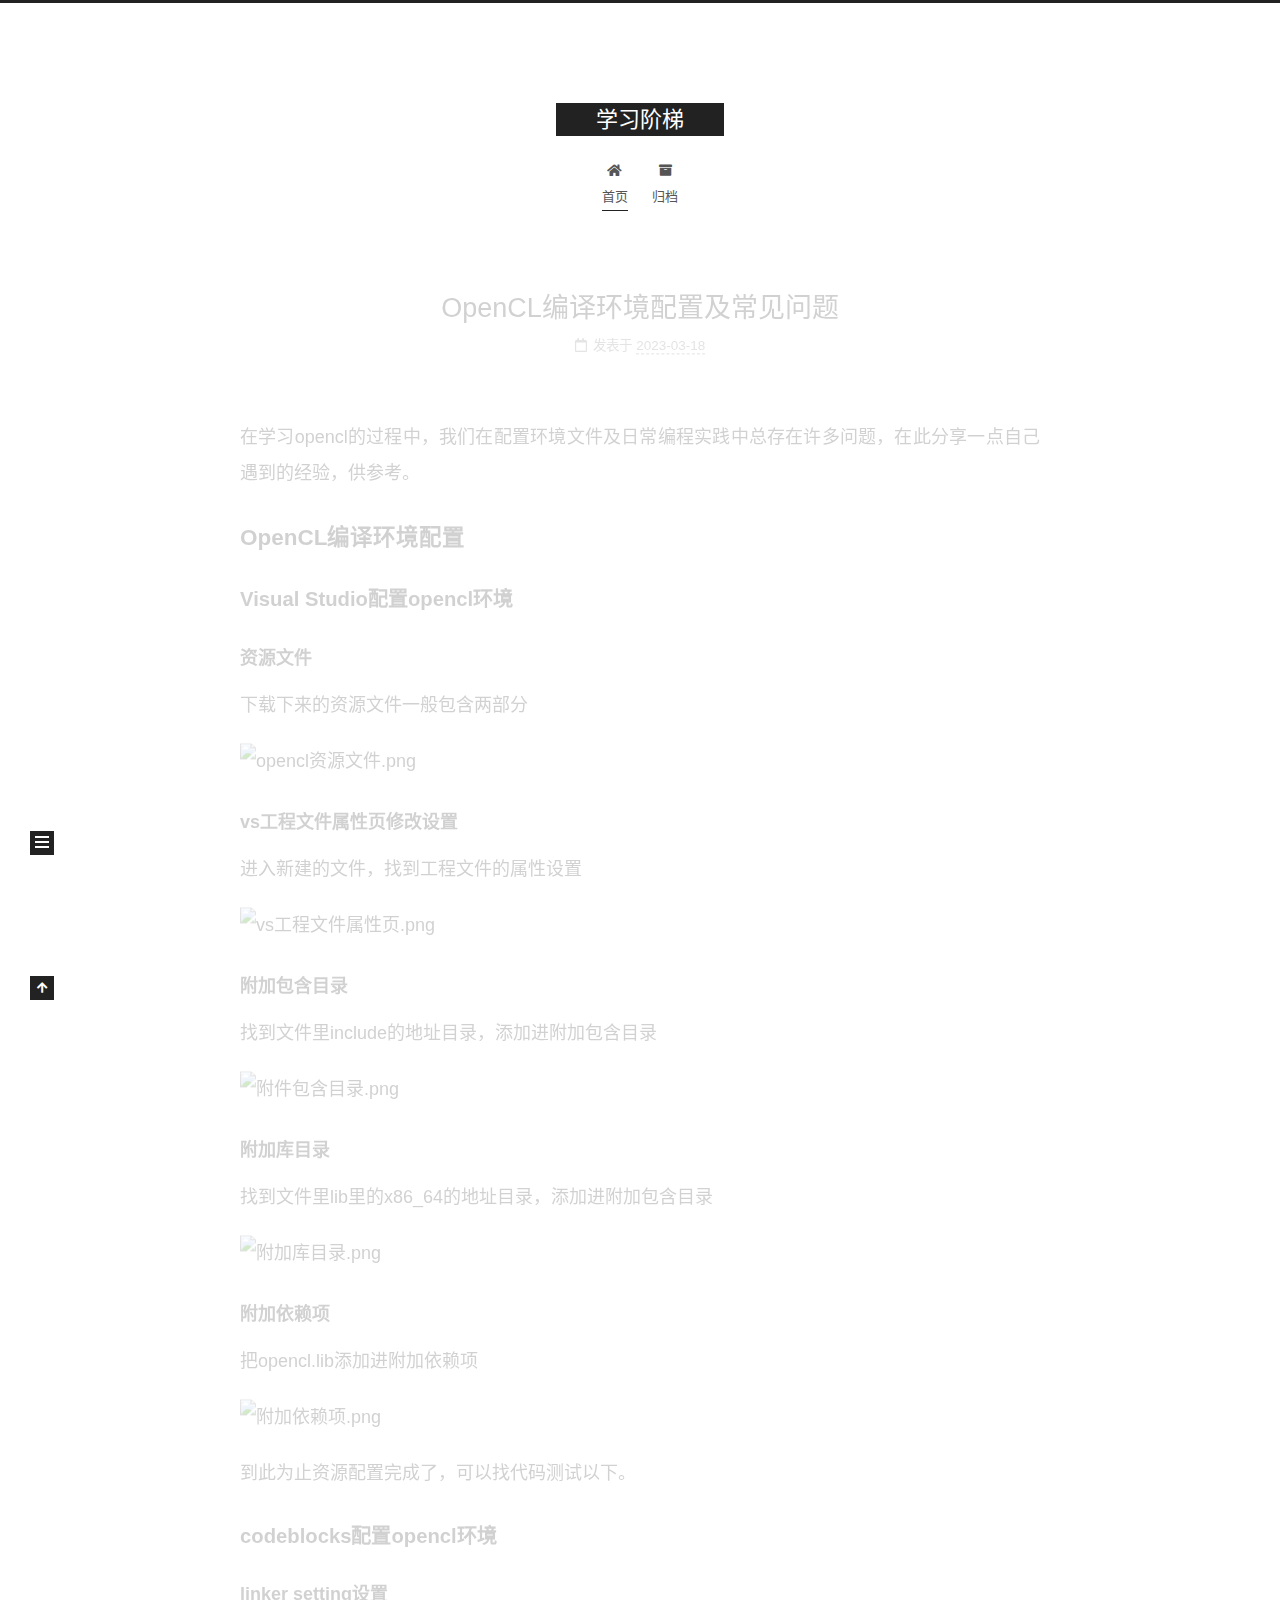
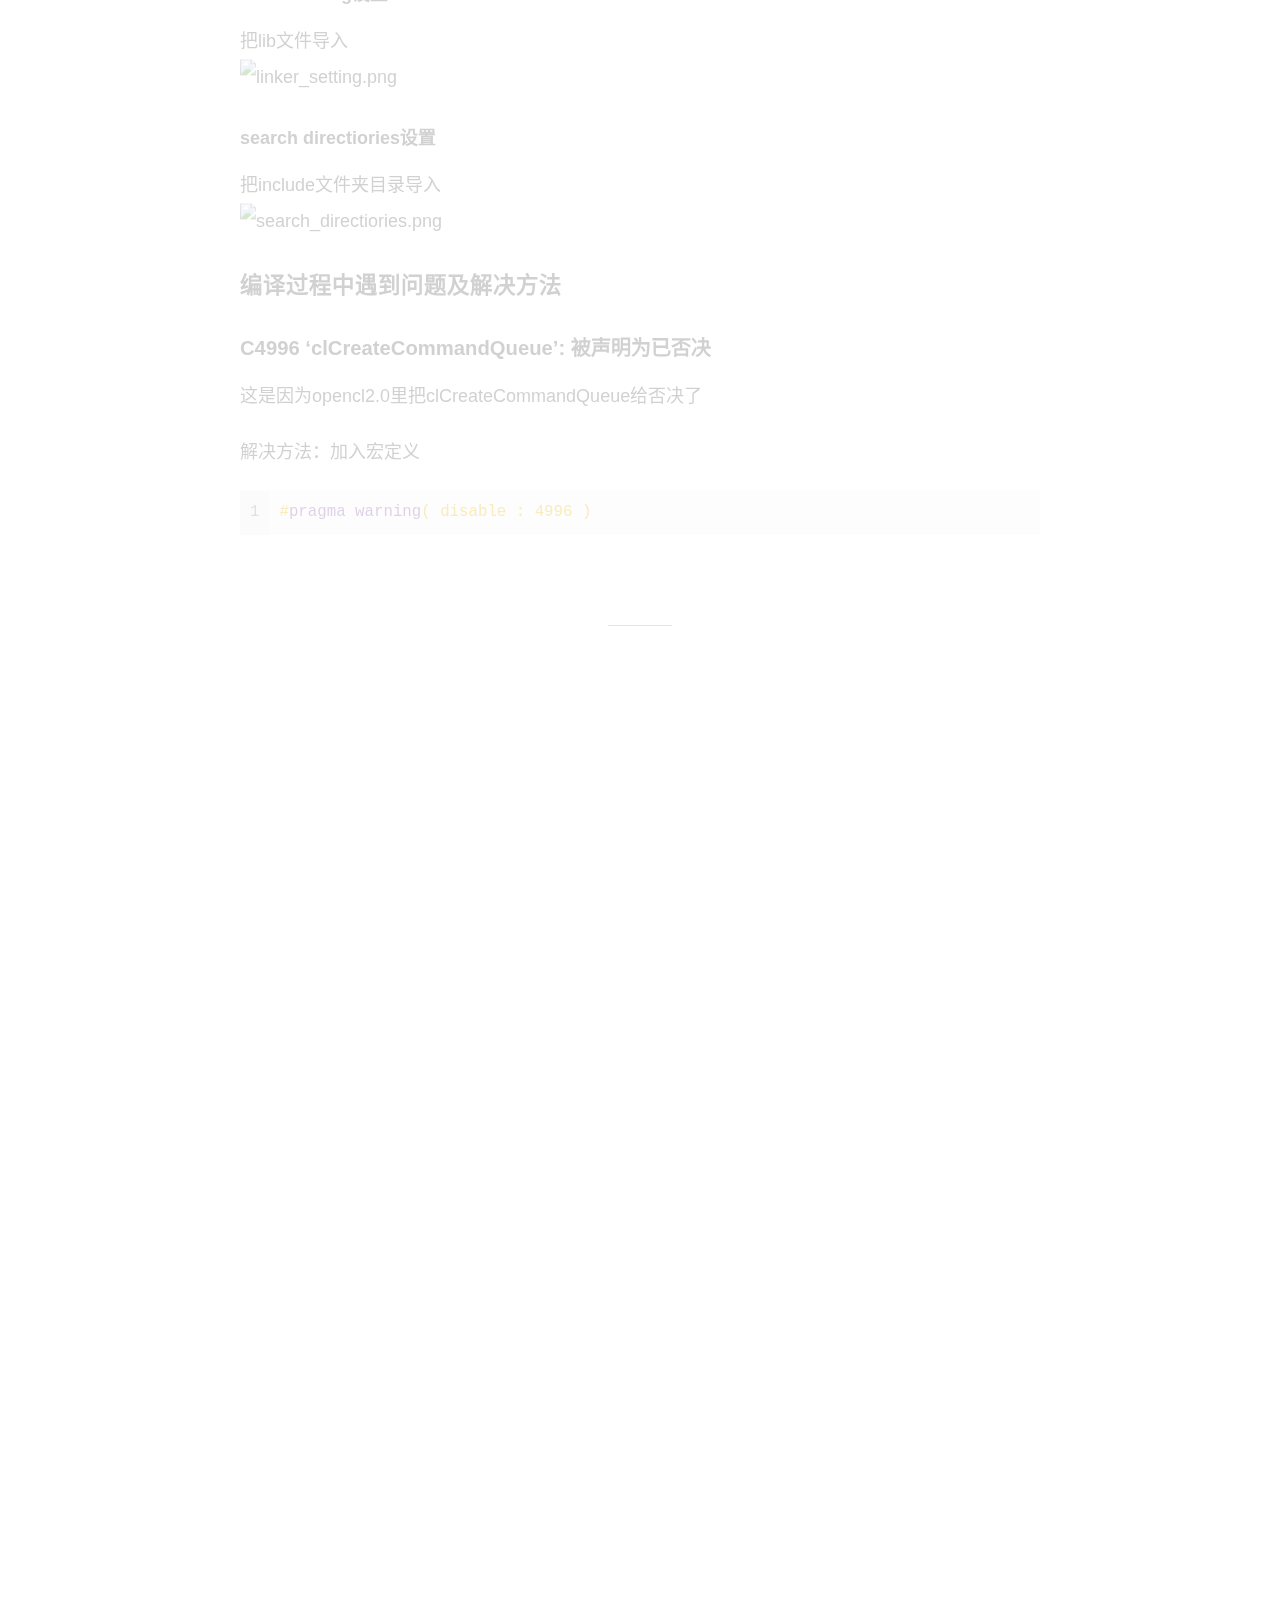
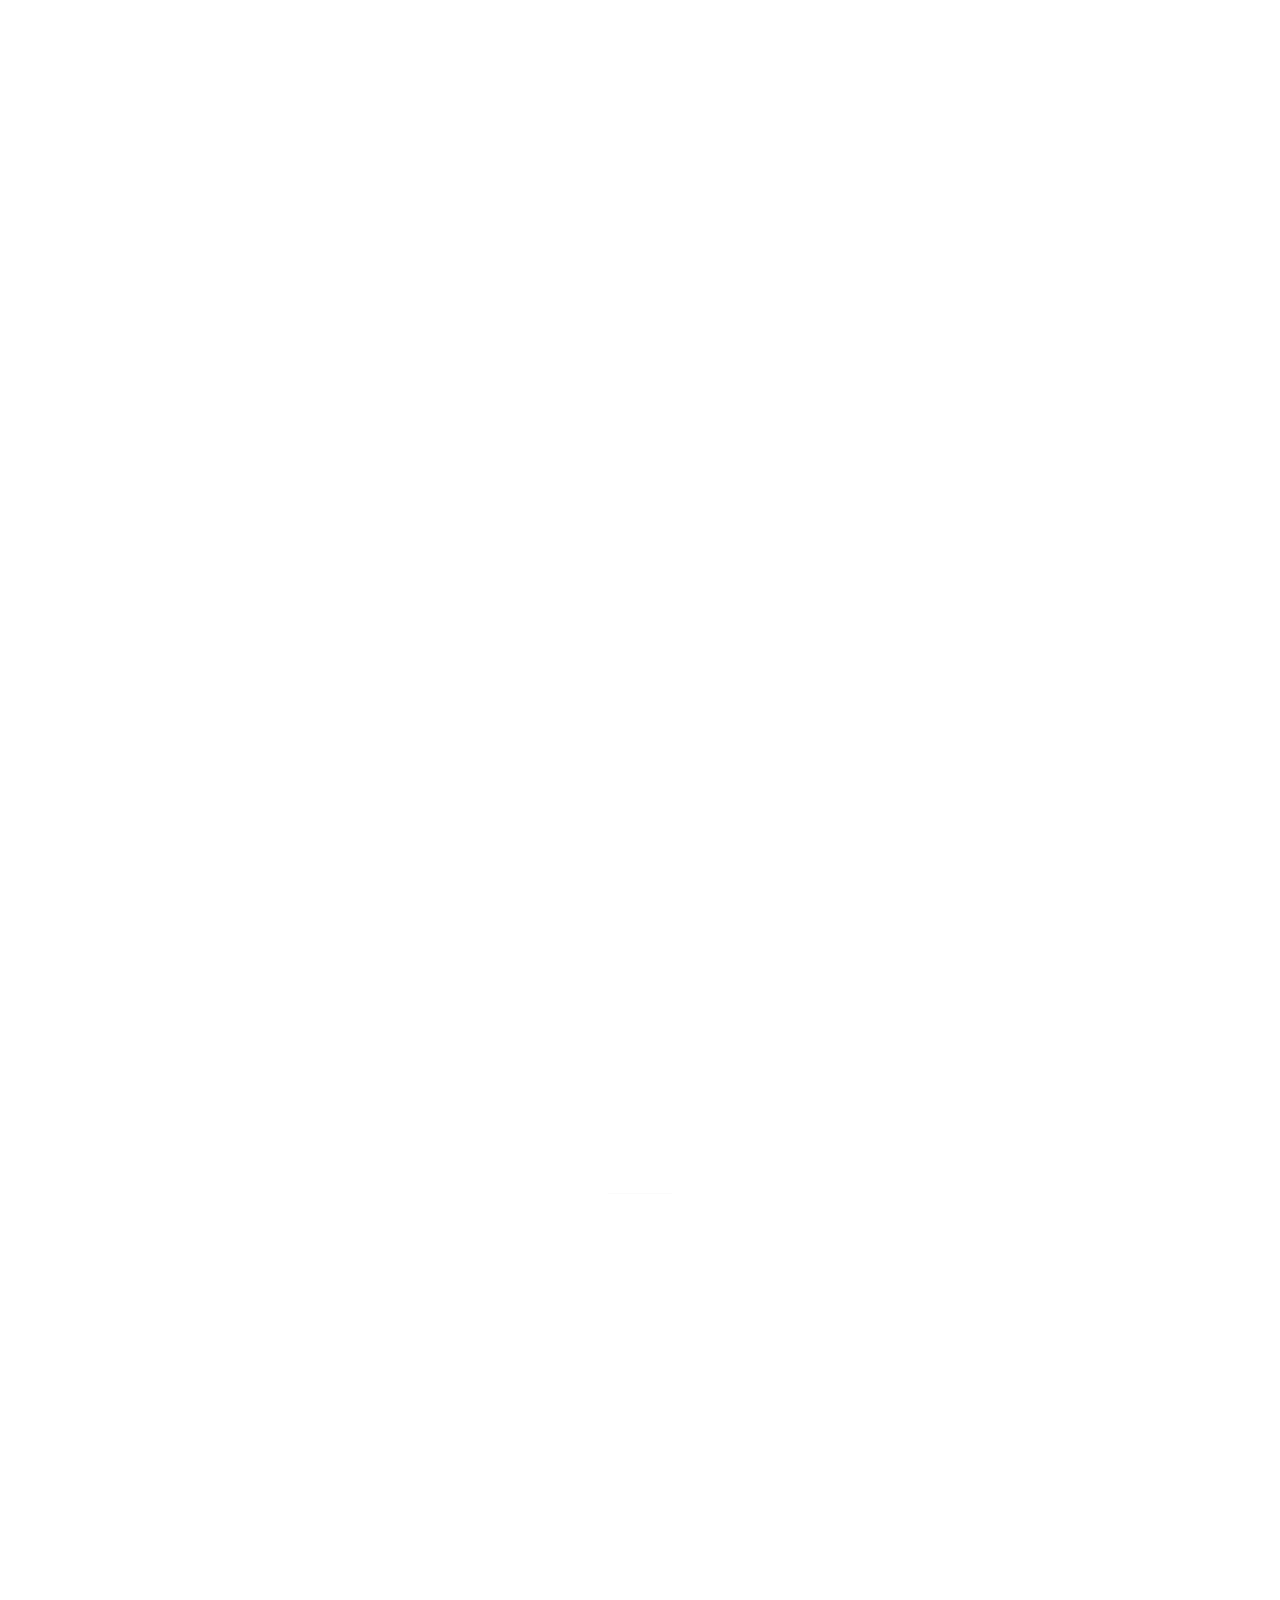
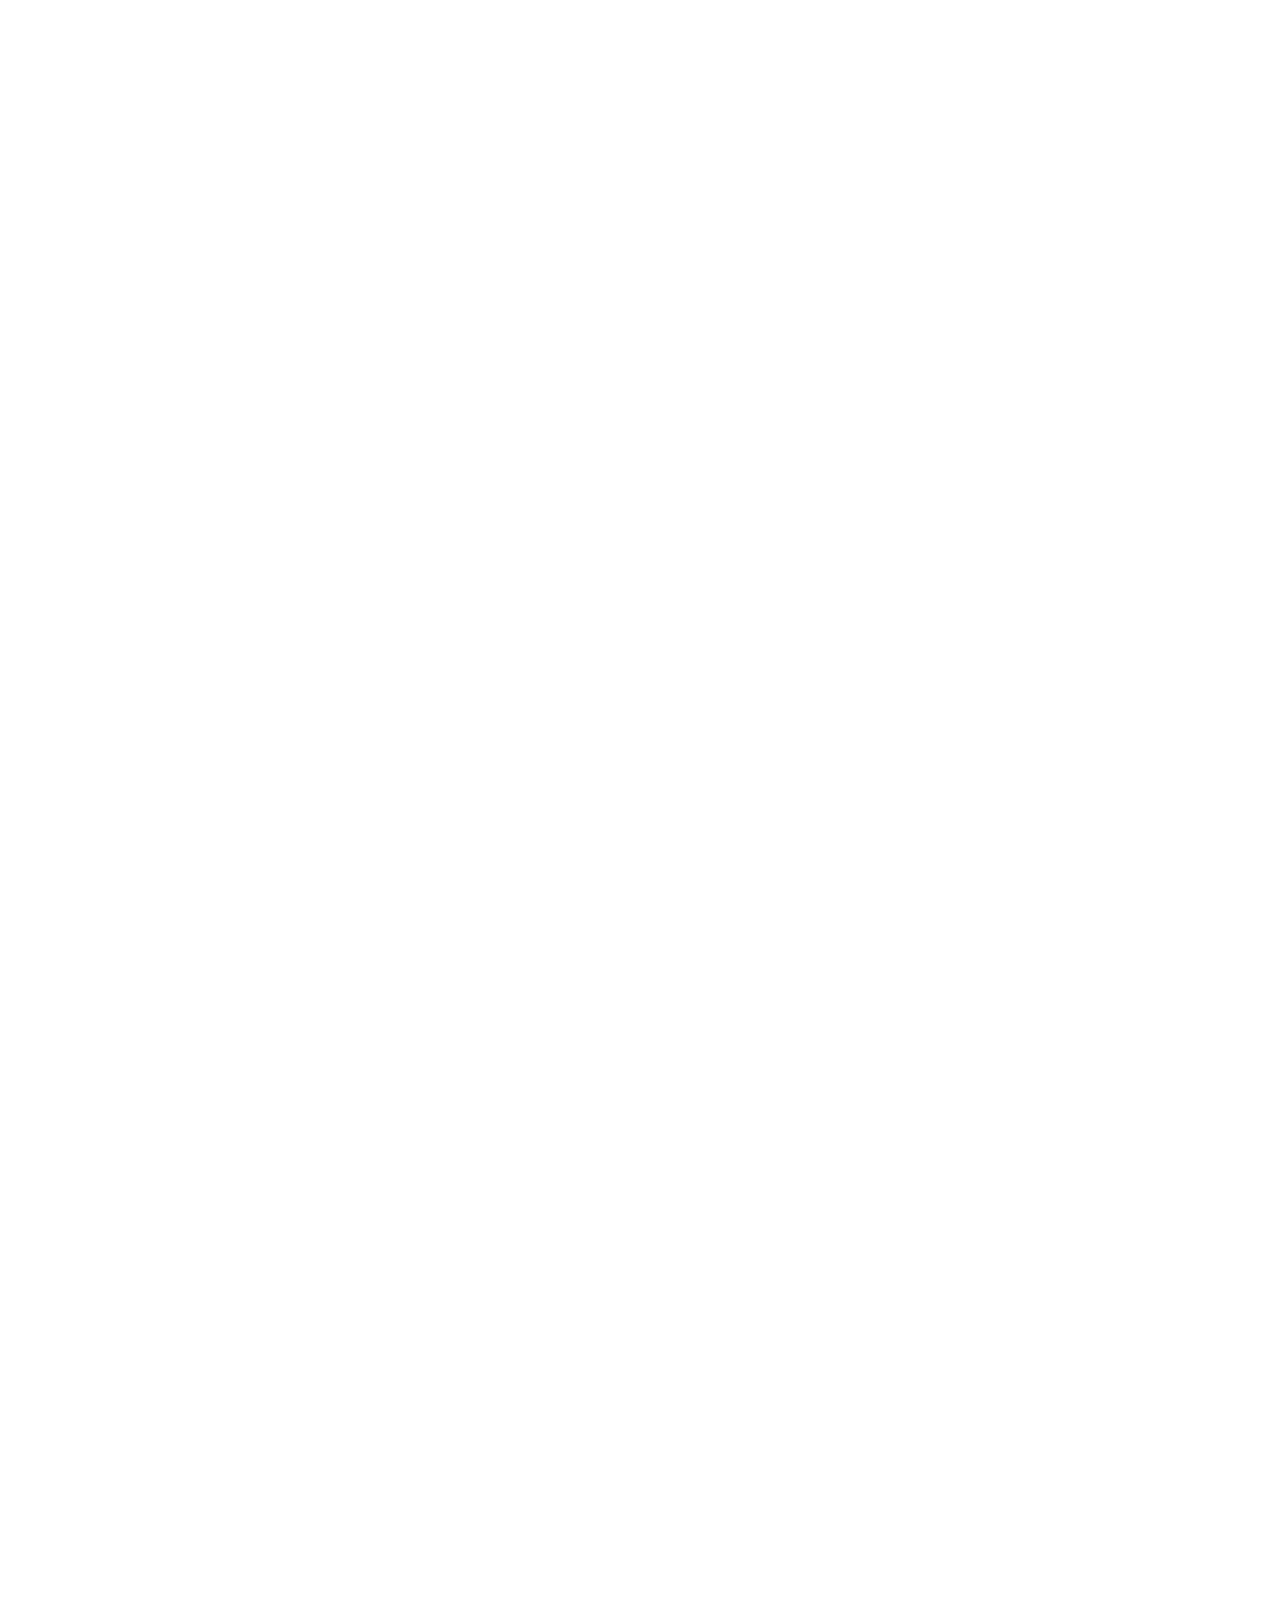
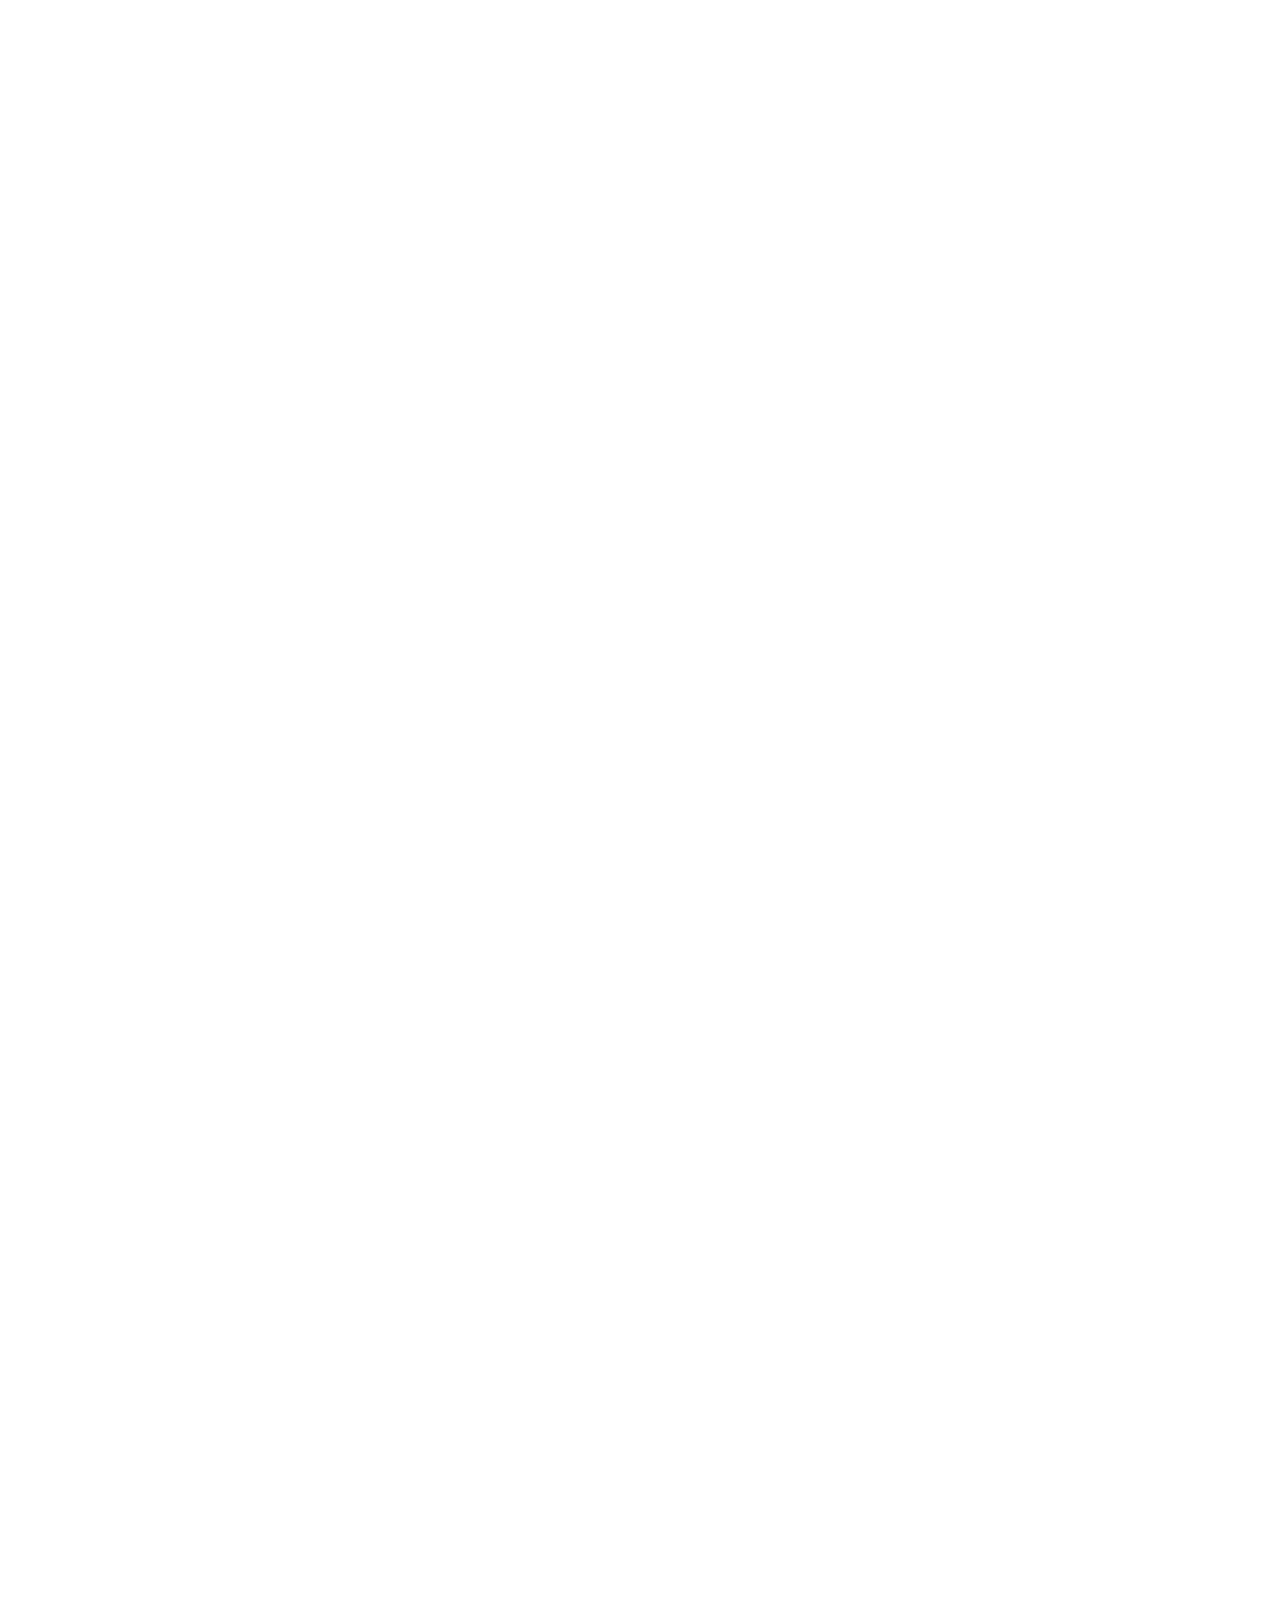
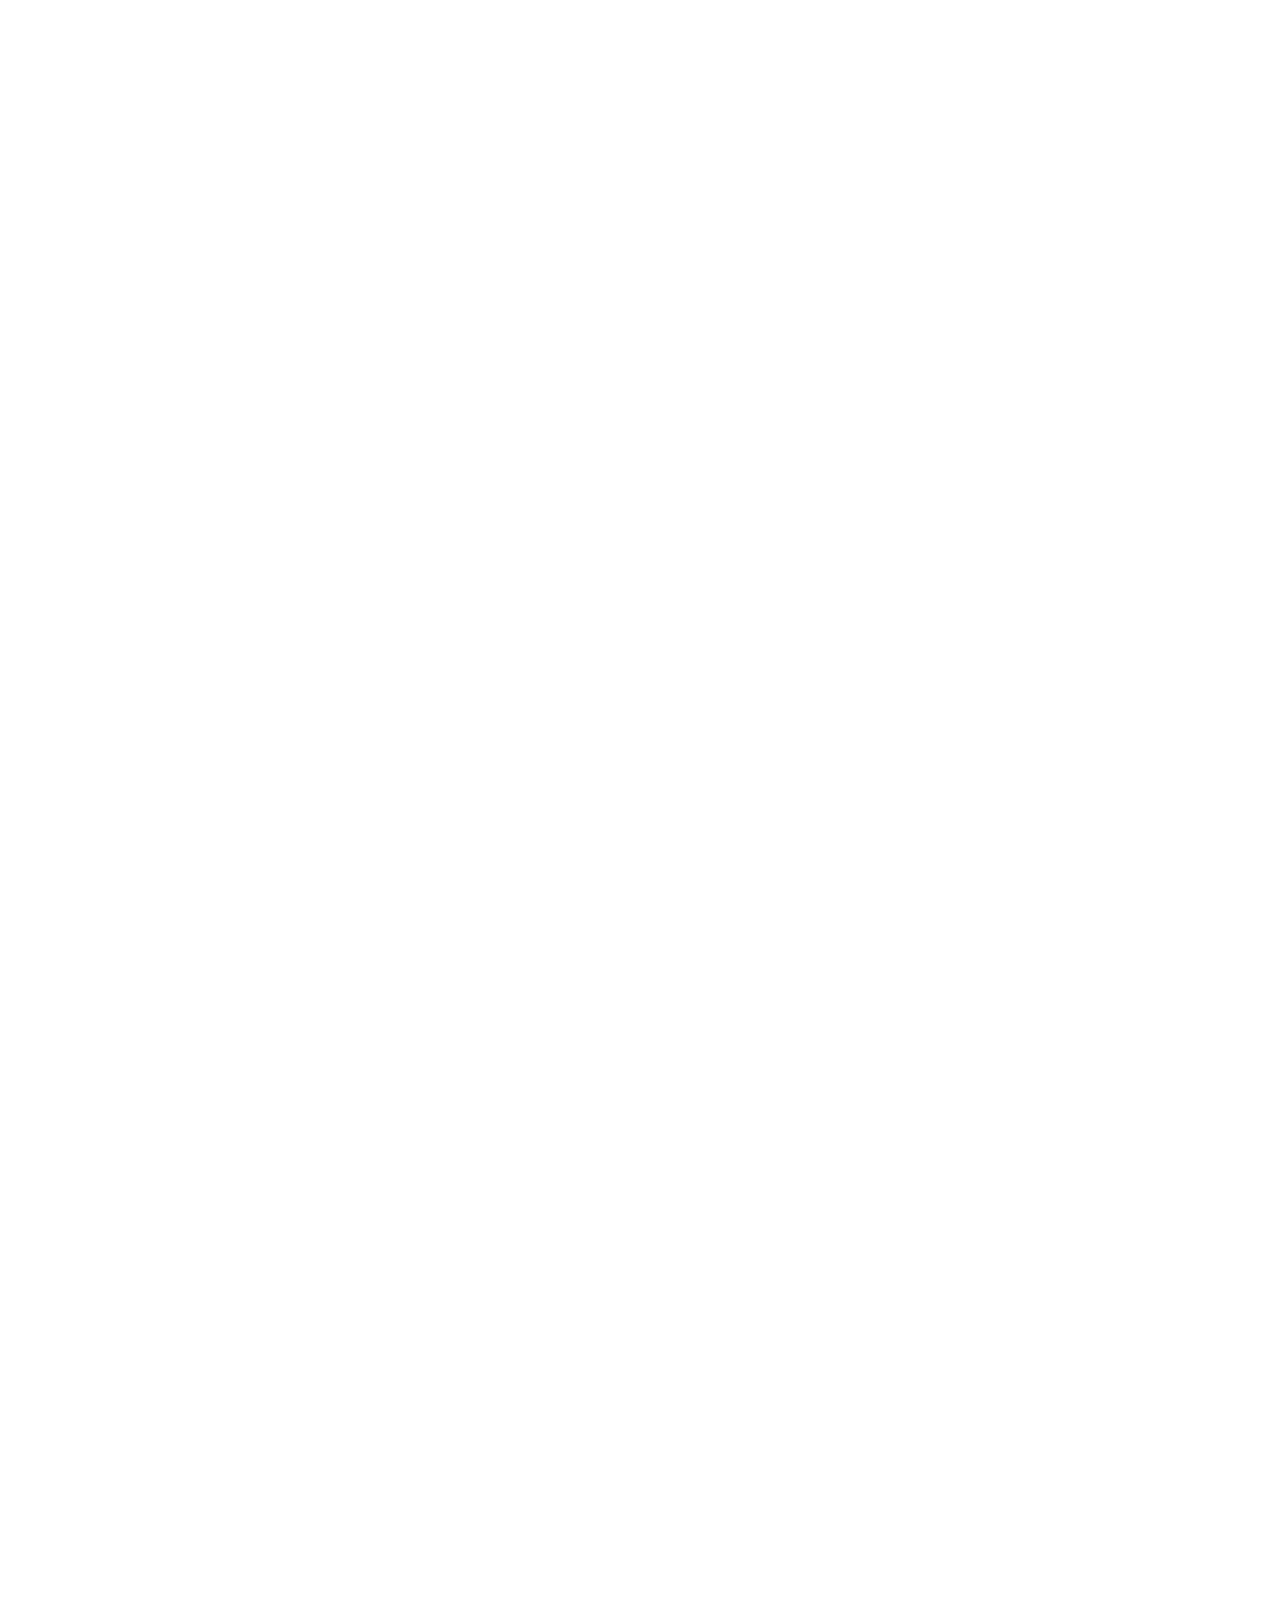
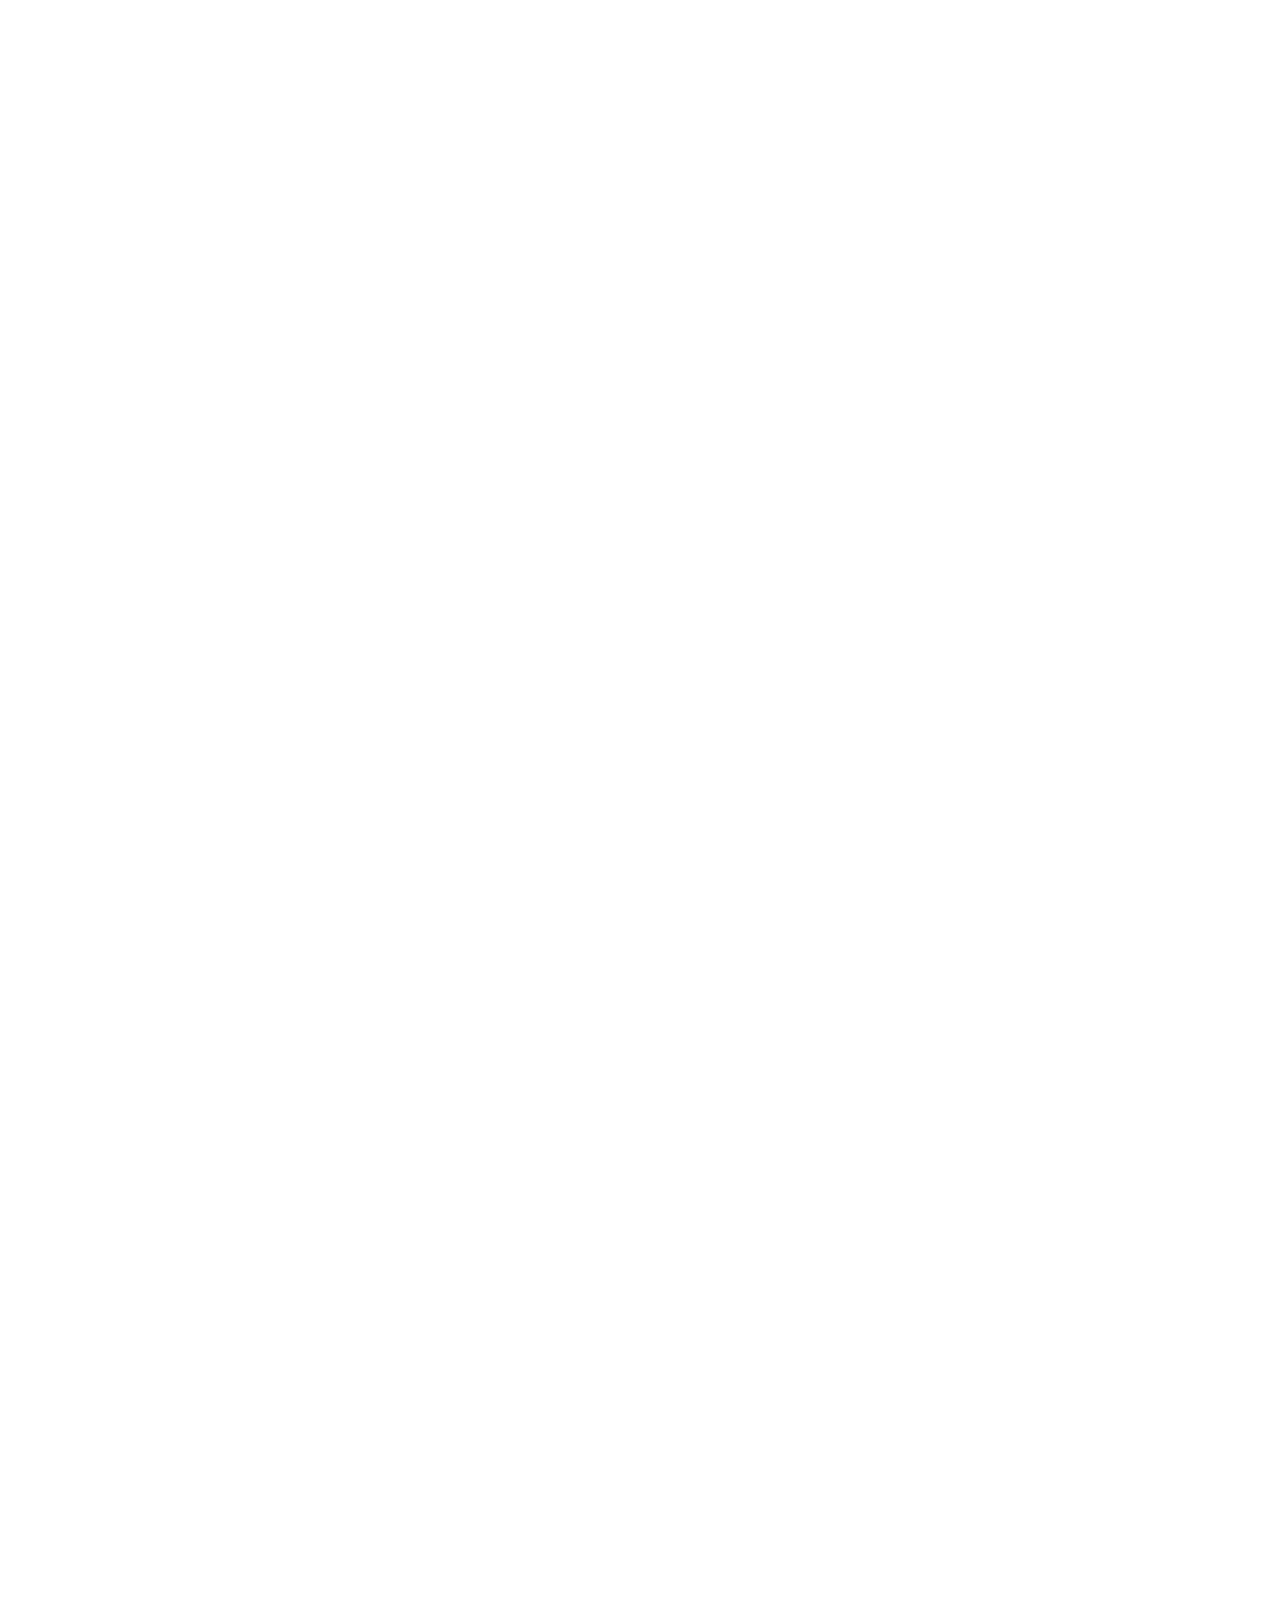
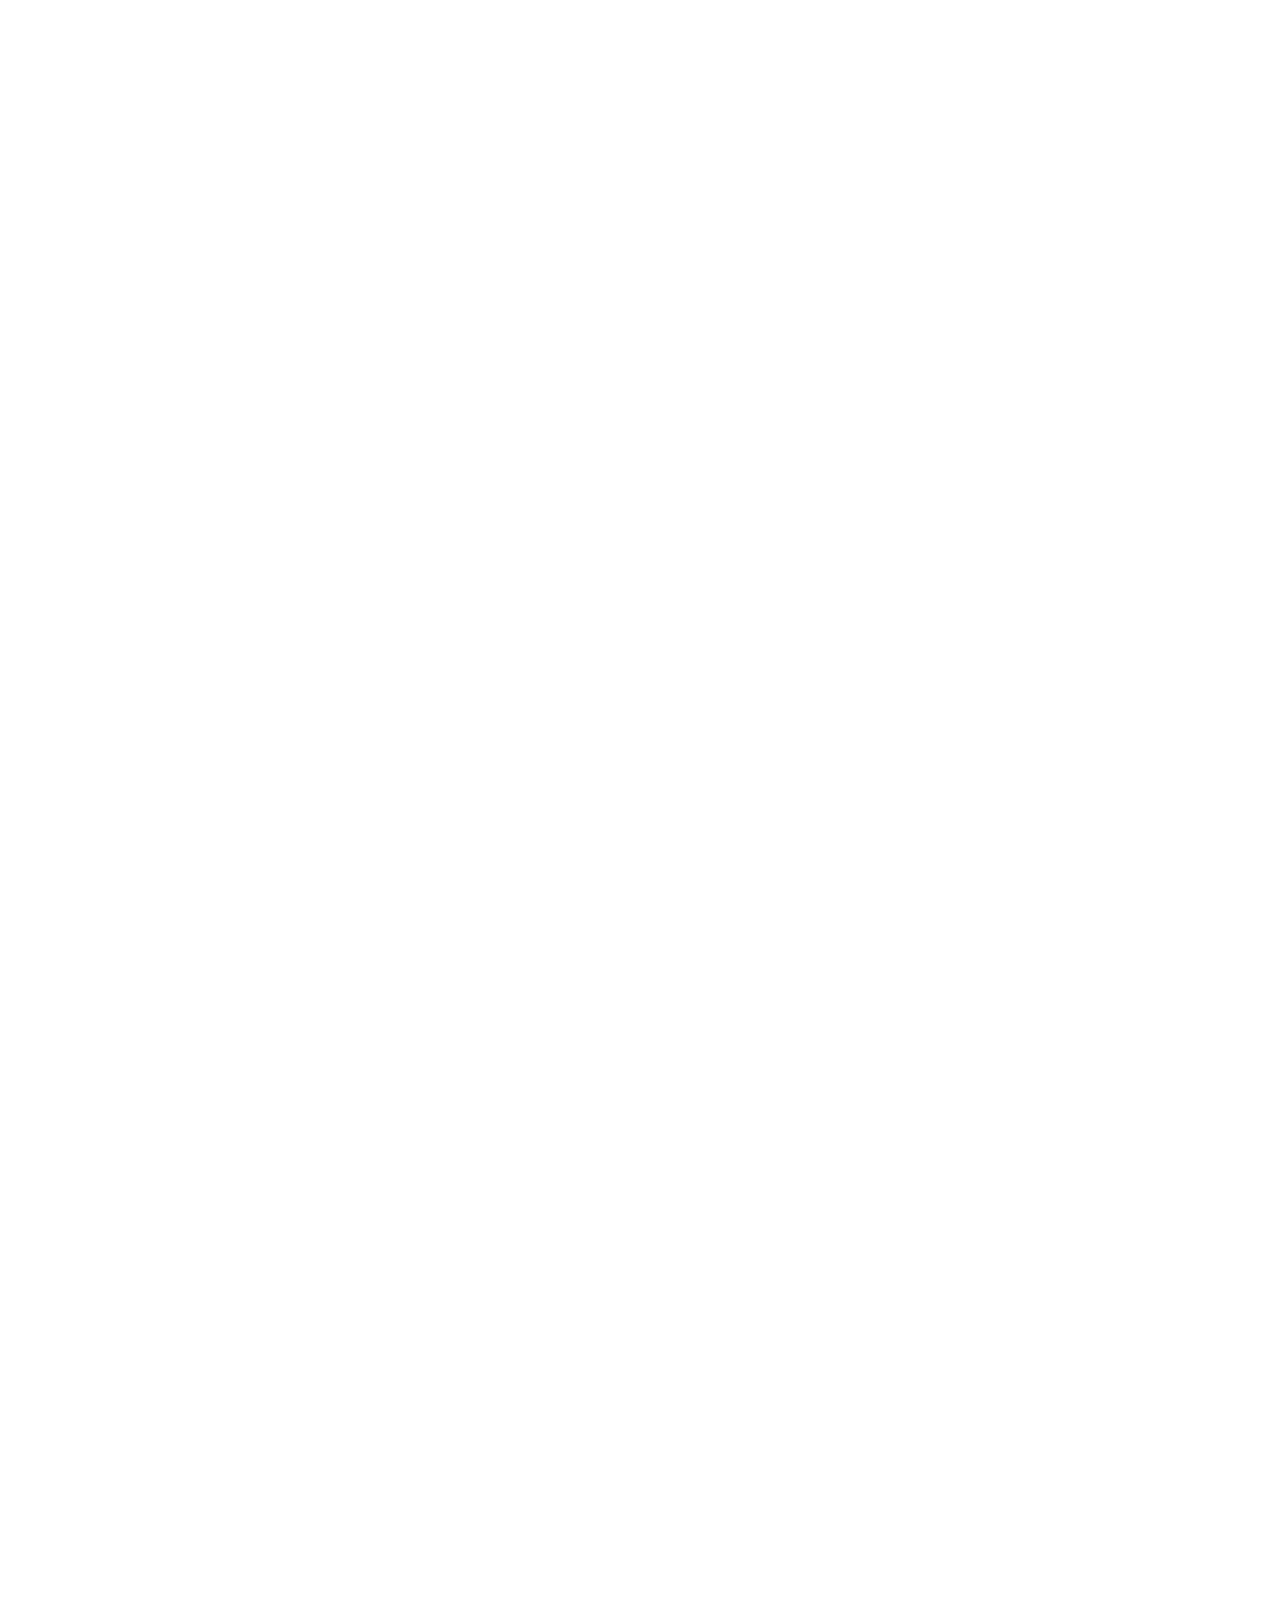
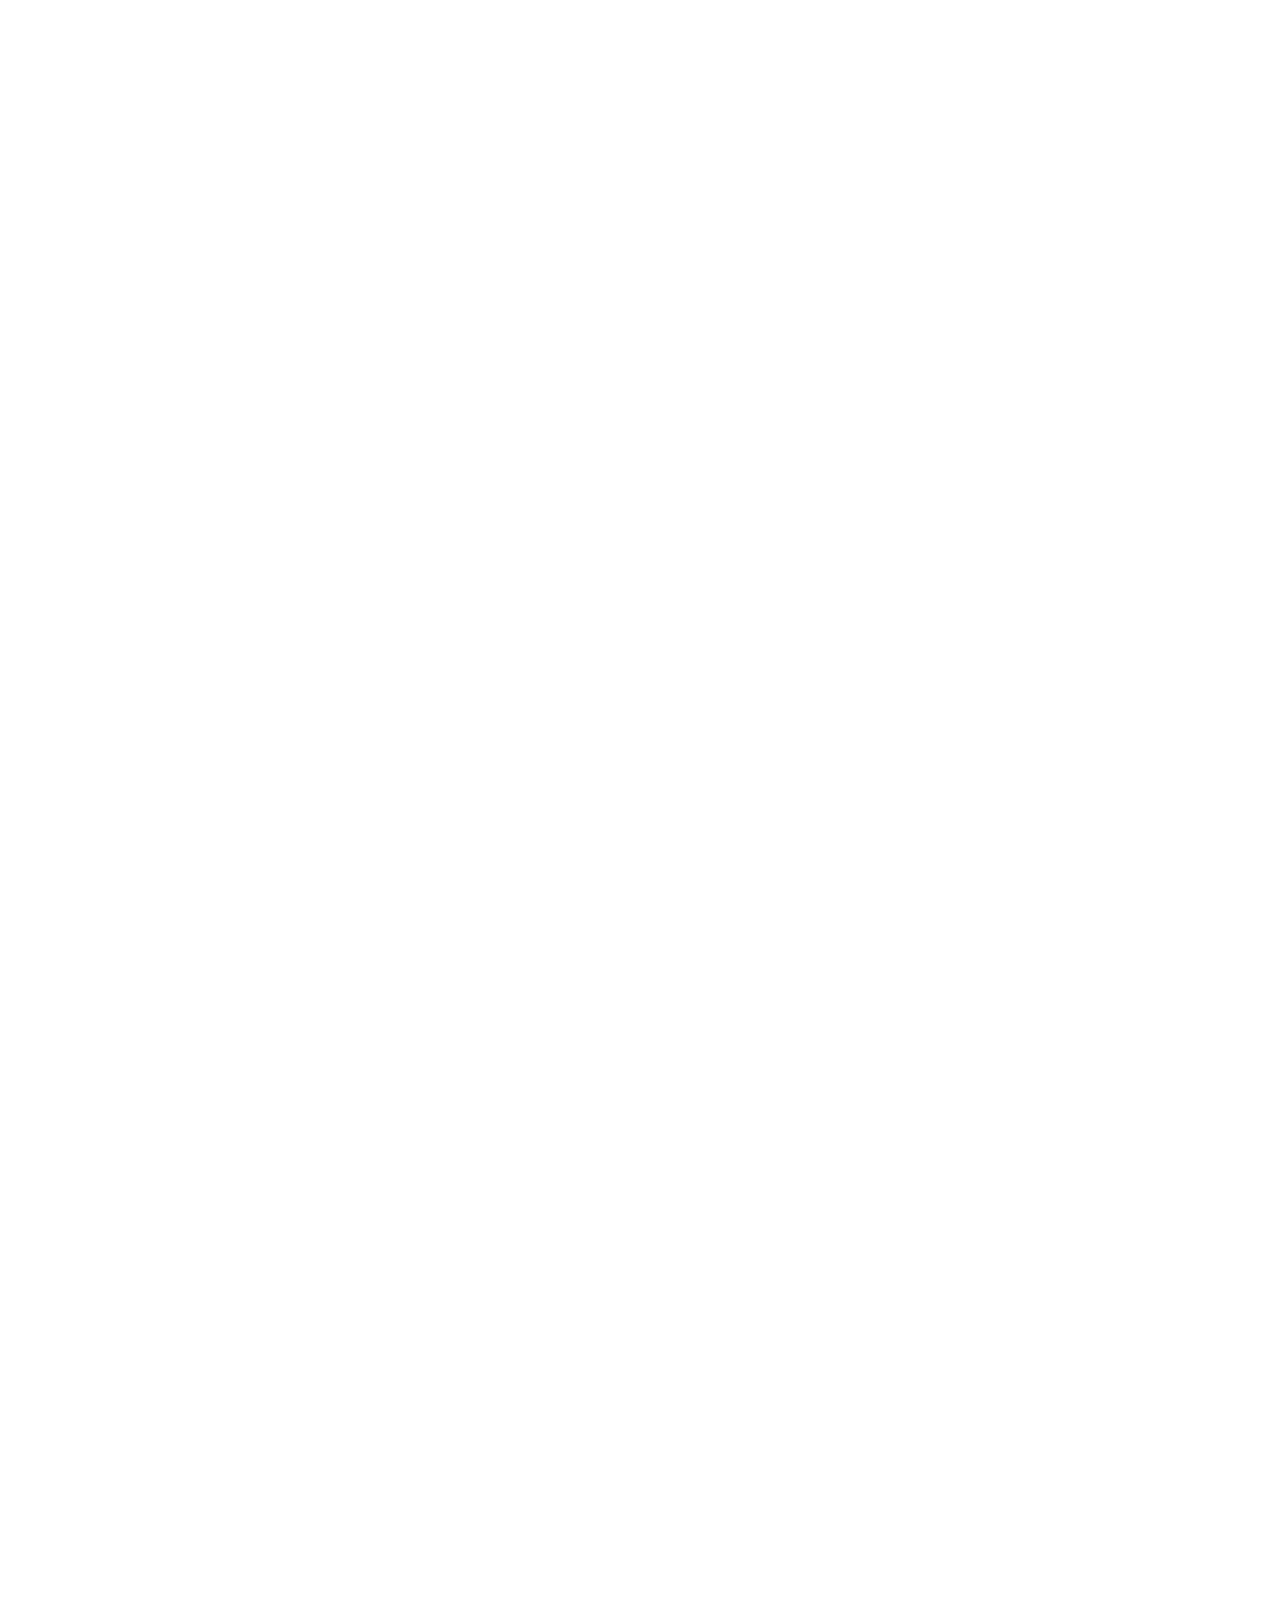
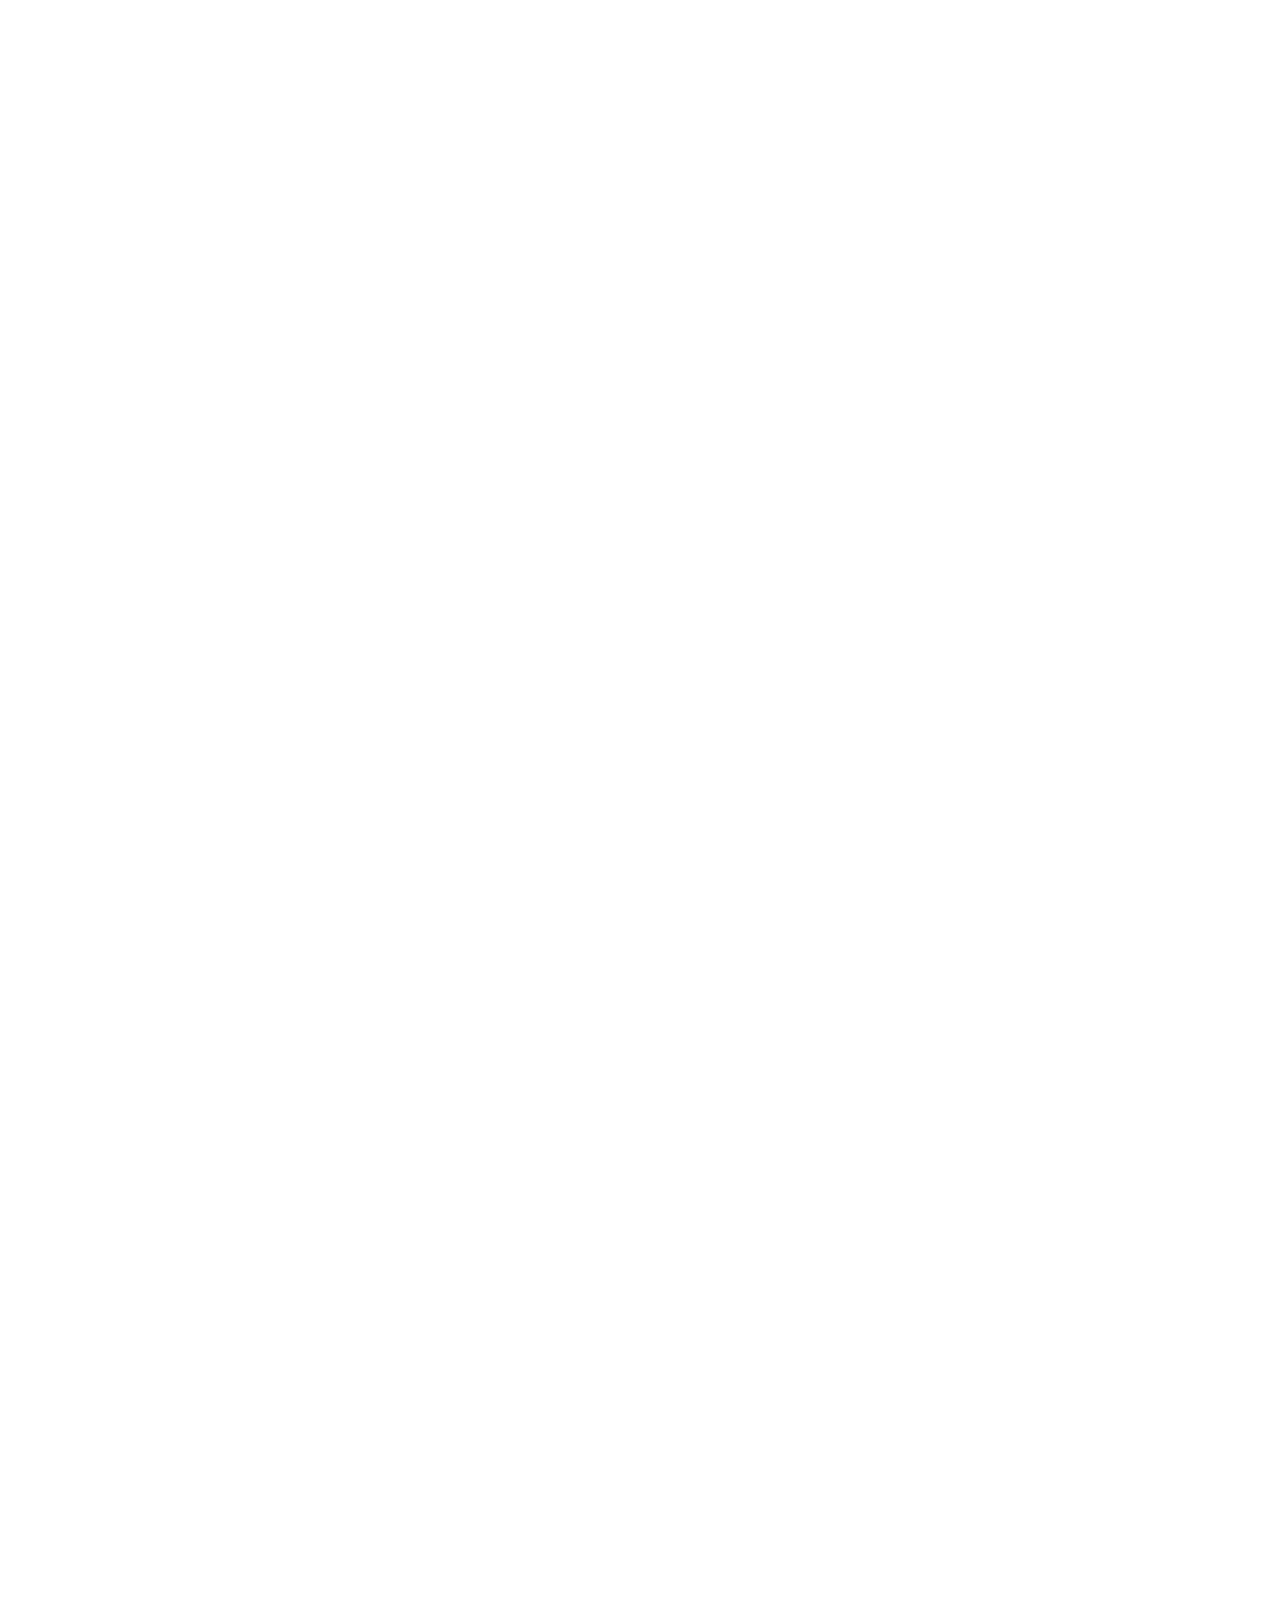
==== commit a250f5f3: "Site updated: 2023-03-18 23:26:16" ====
--- a/index.html
+++ b/index.html
@@ -143,6 +143,82 @@
 
           <div class="content index posts-expand">
             
+      
+  
+  
+  <article itemscope itemtype="http://schema.org/Article" class="post-block" lang="zh-CN">
+    <link itemprop="mainEntityOfPage" href="http://example.com/2023/03/18/OpenCL%E7%BC%96%E8%AF%91/">
+
+    <span hidden itemprop="author" itemscope itemtype="http://schema.org/Person">
+      <meta itemprop="image" content="/images/avatar.gif">
+      <meta itemprop="name" content="csdby">
+      <meta itemprop="description" content="天道酬勤">
+    </span>
+
+    <span hidden itemprop="publisher" itemscope itemtype="http://schema.org/Organization">
+      <meta itemprop="name" content="学习阶梯">
+    </span>
+      <header class="post-header">
+        <h2 class="post-title" itemprop="name headline">
+          
+            <a href="/2023/03/18/OpenCL%E7%BC%96%E8%AF%91/" class="post-title-link" itemprop="url">OpenCL编译环境配置及常见问题</a>
+        </h2>
+
+        <div class="post-meta">
+            <span class="post-meta-item">
+              <span class="post-meta-item-icon">
+                <i class="far fa-calendar"></i>
+              </span>
+              <span class="post-meta-item-text">发表于</span>
+              
+
+              <time title="创建时间：2023-03-18 22:05:59 / 修改时间：23:25:12" itemprop="dateCreated datePublished" datetime="2023-03-18T22:05:59+08:00">2023-03-18</time>
+            </span>
+
+          
+
+        </div>
+      </header>
+
+    
+    
+    
+    <div class="post-body" itemprop="articleBody">
+
+      
+          <p>在学习opencl的过程中，我们在配置环境文件及日常编程实践中总存在许多问题，在此分享一点自己遇到的经验，供参考。</p>
+<h3 id="OpenCL编译环境配置"><a href="#OpenCL编译环境配置" class="headerlink" title="OpenCL编译环境配置"></a>OpenCL编译环境配置</h3><h4 id="Visual-Studio配置opencl环境"><a href="#Visual-Studio配置opencl环境" class="headerlink" title="Visual Studio配置opencl环境"></a>Visual Studio配置opencl环境</h4><h5 id="资源文件"><a href="#资源文件" class="headerlink" title="资源文件"></a>资源文件</h5><p>下载下来的资源文件一般包含两部分</p>
+<p><a target="_blank" rel="noopener" href="https://cdn-us.imgs.moe/2023/03/18/6415c7c36d609.png"><img src="https://cdn-us.imgs.moe/2023/03/18/6415c7c36d609.png" alt="opencl资源文件.png"></a></p>
+<h5 id="vs工程文件属性页修改设置"><a href="#vs工程文件属性页修改设置" class="headerlink" title="vs工程文件属性页修改设置"></a>vs工程文件属性页修改设置</h5><p>进入新建的文件，找到工程文件的属性设置</p>
+<p><a target="_blank" rel="noopener" href="https://cdn-us.imgs.moe/2023/03/18/6415ca3d49860.png"><img src="https://cdn-us.imgs.moe/2023/03/18/6415ca3d49860.png" alt="vs工程文件属性页.png"></a></p>
+<h5 id="附加包含目录"><a href="#附加包含目录" class="headerlink" title="附加包含目录"></a>附加包含目录</h5><p>找到文件里include的地址目录，添加进附加包含目录</p>
+<p><a target="_blank" rel="noopener" href="https://cdn-us.imgs.moe/2023/03/18/6415ca441bda3.png"><img src="https://cdn-us.imgs.moe/2023/03/18/6415ca441bda3.png" alt="附件包含目录.png"></a></p>
+<h5 id="附加库目录"><a href="#附加库目录" class="headerlink" title="附加库目录"></a>附加库目录</h5><p>找到文件里lib里的x86_64的地址目录，添加进附加包含目录</p>
+<p><a target="_blank" rel="noopener" href="https://cdn-us.imgs.moe/2023/03/18/6415ca3875832.png"><img src="https://cdn-us.imgs.moe/2023/03/18/6415ca3875832.png" alt="附加库目录.png"></a></p>
+<h5 id="附加依赖项"><a href="#附加依赖项" class="headerlink" title="附加依赖项"></a>附加依赖项</h5><p>把opencl.lib添加进附加依赖项</p>
+<p><a target="_blank" rel="noopener" href="https://cdn-us.imgs.moe/2023/03/18/6415ca4029161.png"><img src="https://cdn-us.imgs.moe/2023/03/18/6415ca4029161.png" alt="附加依赖项.png"></a></p>
+<p>到此为止资源配置完成了，可以找代码测试以下。</p>
+<h4 id="codeblocks配置opencl环境"><a href="#codeblocks配置opencl环境" class="headerlink" title="codeblocks配置opencl环境"></a>codeblocks配置opencl环境</h4><h5 id="linker-setting设置"><a href="#linker-setting设置" class="headerlink" title="linker setting设置"></a>linker setting设置</h5><p>把lib文件导入<br><a target="_blank" rel="noopener" href="https://cdn-us.imgs.moe/2023/03/18/6415cf681025e.png"><img src="https://cdn-us.imgs.moe/2023/03/18/6415cf681025e.png" alt="linker_setting.png"></a></p>
+<h5 id="search-directiories设置"><a href="#search-directiories设置" class="headerlink" title="search directiories设置"></a>search directiories设置</h5><p>把include文件夹目录导入<br><a target="_blank" rel="noopener" href="https://cdn-us.imgs.moe/2023/03/18/6415cf73d0364.png"><img src="https://cdn-us.imgs.moe/2023/03/18/6415cf73d0364.png" alt="search_directiories.png"></a></p>
+<h3 id="编译过程中遇到问题及解决方法"><a href="#编译过程中遇到问题及解决方法" class="headerlink" title="编译过程中遇到问题及解决方法"></a>编译过程中遇到问题及解决方法</h3><h4 id="C4996‘clCreateCommandQueue’-被声明为已否决"><a href="#C4996‘clCreateCommandQueue’-被声明为已否决" class="headerlink" title="C4996	‘clCreateCommandQueue’: 被声明为已否决"></a>C4996	‘clCreateCommandQueue’: 被声明为已否决</h4><p>这是因为opencl2.0里把clCreateCommandQueue给否决了</p>
+<p>解决方法：加入宏定义</p>
+<figure class="highlight c"><table><tr><td class="gutter"><pre><span class="line">1</span><br></pre></td><td class="code"><pre><span class="line"><span class="meta">#<span class="keyword">pragma</span> <span class="keyword">warning</span>( disable : 4996 )</span></span><br></pre></td></tr></table></figure>
+
+
+      
+    </div>
+
+    
+    
+    
+      <footer class="post-footer">
+        <div class="post-eof"></div>
+      </footer>
+  </article>
+  
+  
+  
+
       
   
   
@@ -511,7 +587,7 @@
                   <i class="far fa-calendar-check"></i>
                 </span>
                 <span class="post-meta-item-text">更新于</span>
-                <time title="修改时间：2023-03-17 17:42:53" itemprop="dateModified" datetime="2023-03-17T17:42:53+08:00">2023-03-17</time>
+                <time title="修改时间：2023-03-18 22:18:52" itemprop="dateModified" datetime="2023-03-18T22:18:52+08:00">2023-03-18</time>
               </span>
 
           
@@ -527,6 +603,7 @@
       
           <p>近期在学习清华大学出版社的《OpenCL异构计算》，以下为学习心得笔记</p>
 <p><a href="https;//heterogenerouscomputingwithopencl.org">教材资料</a></p>
+<p><a target="_blank" rel="noopener" href="https://blog.csdn.net/Ciellee/article/details/122379217">环境搭建</a></p>
 <h2 id="第一章，并行编程入门"><a href="#第一章，并行编程入门" class="headerlink" title="第一章，并行编程入门"></a>第一章，并行编程入门</h2><br/> 
 
 <h3 id="背景"><a href="#背景" class="headerlink" title="背景"></a>背景</h3><p>由于计算环境的<strong>多样化</strong>和硬件体系架构的<strong>异构性</strong>，加之现在（控制密集型、数据密集型、计算密集型）应用负载大，给整体运行效率提出了很大的挑战。</p>
@@ -688,7 +765,7 @@
 <h3 id="内存模型"><a href="#内存模型" class="headerlink" title="内存模型"></a>内存模型</h3><p><a target="_blank" rel="noopener" href="https://cdn-us.imgs.moe/2023/03/17/64141164b5b96.png"><img src="https://cdn-us.imgs.moe/2023/03/17/64141164b5b96.png" alt="内存模型.png"></a></p>
 <p>内存模型对应硬件</p>
 <p><a target="_blank" rel="noopener" href="https://cdn-us.imgs.moe/2023/03/17/641411b52488d.png"><img src="https://cdn-us.imgs.moe/2023/03/17/641411b52488d.png" alt="内存模型对应硬件.png"></a></p>
-<h3 id="编写kernel"><a href="#编写kernel" class="headerlink" title="编写kernel"></a>编写kernel</h3><h3 id="向量相加实例"><a href="#向量相加实例" class="headerlink" title="向量相加实例"></a>向量相加实例</h3><figure class="highlight c"><table><tr><td class="gutter"><pre><span class="line">1</span><br><span class="line">2</span><br><span class="line">3</span><br><span class="line">4</span><br><span class="line">5</span><br><span class="line">6</span><br><span class="line">7</span><br><span class="line">8</span><br><span class="line">9</span><br><span class="line">10</span><br><span class="line">11</span><br><span class="line">12</span><br><span class="line">13</span><br><span class="line">14</span><br><span class="line">15</span><br><span class="line">16</span><br><span class="line">17</span><br><span class="line">18</span><br><span class="line">19</span><br><span class="line">20</span><br><span class="line">21</span><br><span class="line">22</span><br><span class="line">23</span><br><span class="line">24</span><br><span class="line">25</span><br><span class="line">26</span><br><span class="line">27</span><br><span class="line">28</span><br><span class="line">29</span><br><span class="line">30</span><br><span class="line">31</span><br><span class="line">32</span><br><span class="line">33</span><br><span class="line">34</span><br><span class="line">35</span><br><span class="line">36</span><br><span class="line">37</span><br><span class="line">38</span><br><span class="line">39</span><br><span class="line">40</span><br><span class="line">41</span><br><span class="line">42</span><br><span class="line">43</span><br><span class="line">44</span><br><span class="line">45</span><br><span class="line">46</span><br><span class="line">47</span><br><span class="line">48</span><br><span class="line">49</span><br><span class="line">50</span><br><span class="line">51</span><br><span class="line">52</span><br><span class="line">53</span><br><span class="line">54</span><br><span class="line">55</span><br><span class="line">56</span><br><span class="line">57</span><br><span class="line">58</span><br><span class="line">59</span><br><span class="line">60</span><br><span class="line">61</span><br><span class="line">62</span><br><span class="line">63</span><br><span class="line">64</span><br><span class="line">65</span><br><span class="line">66</span><br><span class="line">67</span><br><span class="line">68</span><br><span class="line">69</span><br><span class="line">70</span><br><span class="line">71</span><br><span class="line">72</span><br><span class="line">73</span><br><span class="line">74</span><br><span class="line">75</span><br><span class="line">76</span><br><span class="line">77</span><br><span class="line">78</span><br><span class="line">79</span><br><span class="line">80</span><br><span class="line">81</span><br><span class="line">82</span><br><span class="line">83</span><br><span class="line">84</span><br><span class="line">85</span><br><span class="line">86</span><br><span class="line">87</span><br><span class="line">88</span><br><span class="line">89</span><br><span class="line">90</span><br><span class="line">91</span><br><span class="line">92</span><br><span class="line">93</span><br><span class="line">94</span><br><span class="line">95</span><br><span class="line">96</span><br><span class="line">97</span><br><span class="line">98</span><br><span class="line">99</span><br><span class="line">100</span><br><span class="line">101</span><br><span class="line">102</span><br><span class="line">103</span><br><span class="line">104</span><br><span class="line">105</span><br><span class="line">106</span><br><span class="line">107</span><br><span class="line">108</span><br><span class="line">109</span><br><span class="line">110</span><br><span class="line">111</span><br><span class="line">112</span><br><span class="line">113</span><br><span class="line">114</span><br><span class="line">115</span><br><span class="line">116</span><br><span class="line">117</span><br><span class="line">118</span><br><span class="line">119</span><br><span class="line">120</span><br><span class="line">121</span><br><span class="line">122</span><br><span class="line">123</span><br><span class="line">124</span><br><span class="line">125</span><br><span class="line">126</span><br><span class="line">127</span><br><span class="line">128</span><br><span class="line">129</span><br><span class="line">130</span><br><span class="line">131</span><br><span class="line">132</span><br><span class="line">133</span><br><span class="line">134</span><br><span class="line">135</span><br><span class="line">136</span><br><span class="line">137</span><br><span class="line">138</span><br><span class="line">139</span><br><span class="line">140</span><br><span class="line">141</span><br><span class="line">142</span><br><span class="line">143</span><br><span class="line">144</span><br><span class="line">145</span><br><span class="line">146</span><br><span class="line">147</span><br><span class="line">148</span><br><span class="line">149</span><br><span class="line">150</span><br><span class="line">151</span><br><span class="line">152</span><br><span class="line">153</span><br><span class="line">154</span><br><span class="line">155</span><br><span class="line">156</span><br><span class="line">157</span><br><span class="line">158</span><br><span class="line">159</span><br><span class="line">160</span><br><span class="line">161</span><br><span class="line">162</span><br><span class="line">163</span><br><span class="line">164</span><br><span class="line">165</span><br><span class="line">166</span><br><span class="line">167</span><br><span class="line">168</span><br><span class="line">169</span><br><span class="line">170</span><br><span class="line">171</span><br><span class="line">172</span><br><span class="line">173</span><br><span class="line">174</span><br><span class="line">175</span><br><span class="line">176</span><br><span class="line">177</span><br><span class="line">178</span><br><span class="line">179</span><br><span class="line">180</span><br><span class="line">181</span><br><span class="line">182</span><br><span class="line">183</span><br><span class="line">184</span><br><span class="line">185</span><br><span class="line">186</span><br><span class="line">187</span><br><span class="line">188</span><br><span class="line">189</span><br><span class="line">190</span><br><span class="line">191</span><br><span class="line">192</span><br><span class="line">193</span><br><span class="line">194</span><br><span class="line">195</span><br><span class="line">196</span><br><span class="line">197</span><br><span class="line">198</span><br><span class="line">199</span><br><span class="line">200</span><br><span class="line">201</span><br><span class="line">202</span><br><span class="line">203</span><br><span class="line">204</span><br><span class="line">205</span><br><span class="line">206</span><br><span class="line">207</span><br><span class="line">208</span><br><span class="line">209</span><br><span class="line">210</span><br><span class="line">211</span><br><span class="line">212</span><br><span class="line">213</span><br><span class="line">214</span><br><span class="line">215</span><br><span class="line">216</span><br><span class="line">217</span><br><span class="line">218</span><br><span class="line">219</span><br><span class="line">220</span><br><span class="line">221</span><br><span class="line">222</span><br><span class="line">223</span><br><span class="line">224</span><br><span class="line">225</span><br><span class="line">226</span><br><span class="line">227</span><br><span class="line">228</span><br><span class="line">229</span><br><span class="line">230</span><br><span class="line">231</span><br><span class="line">232</span><br><span class="line">233</span><br><span class="line">234</span><br><span class="line">235</span><br><span class="line">236</span><br><span class="line">237</span><br><span class="line">238</span><br><span class="line">239</span><br><span class="line">240</span><br><span class="line">241</span><br><span class="line">242</span><br><span class="line">243</span><br><span class="line">244</span><br><span class="line">245</span><br><span class="line">246</span><br><span class="line">247</span><br><span class="line">248</span><br><span class="line">249</span><br><span class="line">250</span><br><span class="line">251</span><br><span class="line">252</span><br><span class="line">253</span><br><span class="line">254</span><br><span class="line">255</span><br><span class="line">256</span><br><span class="line">257</span><br><span class="line">258</span><br><span class="line">259</span><br><span class="line">260</span><br><span class="line">261</span><br><span class="line">262</span><br><span class="line">263</span><br><span class="line">264</span><br></pre></td><td class="code"><pre><span class="line"><span class="comment">// This program implements a vector adcition using OpenCL</span></span><br><span class="line"><span class="comment">// System includes</span></span><br><span class="line"><span class="meta">#<span class="keyword">include</span> <span class="string">&lt;stdio.h&gt;</span></span></span><br><span class="line"><span class="meta">#<span class="keyword">include</span> <span class="string">&lt;stclib.h&gt;</span></span></span><br><span class="line"><span class="comment">// OpenCL includes</span></span><br><span class="line"><span class="meta">#<span class="keyword">include</span> <span class="string">&lt;CL/cl.h&gt;</span></span></span><br><span class="line"><span class="comment">// OpenCL kernel to perform an element wise</span></span><br><span class="line"><span class="comment">// add of two arrays</span></span><br><span class="line"><span class="type">const</span> <span class="type">char</span>* programSource =</span><br><span class="line"><span class="string">&quot;__kernel                                               \n&quot;</span></span><br><span class="line"><span class="string">&quot;void vecadd(__global int *A,                            \n&quot;</span></span><br><span class="line"><span class="string">&quot;            __global int *B,                            \n&quot;</span></span><br><span class="line"><span class="string">&quot;            __global int *C)                            \n&quot;</span>   </span><br><span class="line"><span class="string">&quot;                                                       \n&quot;</span></span><br><span class="line"><span class="string">&quot;                                                       \n&quot;</span></span><br><span class="line"><span class="string">&quot;// Get the work=item&#x27;s unique 10                       \n&quot;</span></span><br><span class="line"><span class="string">&quot;                                                       \n&quot;</span></span><br><span class="line"><span class="string">&quot;int idx=get_global_id(0);                              \n&quot;</span></span><br><span class="line"><span class="string">&quot;                                                       \n&quot;</span></span><br><span class="line"><span class="string">&quot;// Add the corresponding locations of                  \n&quot;</span></span><br><span class="line"><span class="string">&quot;// &#x27;A&#x27; and &#x27;B&#x27;. and store the result in &#x27;C&#x27;.           \n&quot;</span></span><br><span class="line"><span class="string">&quot;C[idx] = A[idx] +B[idx];                               \n&quot;</span></span><br><span class="line"><span class="string">&quot;                                                       \n&quot;</span></span><br><span class="line"><span class="string">&quot;&#125;                                                      \n&quot;</span></span><br><span class="line"><span class="type">int</span> main() &#123;</span><br><span class="line"><span class="comment">// This code executes on the OperCL host</span></span><br><span class="line"></span><br><span class="line"><span class="comment">// Host data</span></span><br><span class="line"><span class="type">int</span> *A= <span class="literal">NULL</span>; <span class="comment">// Irput array</span></span><br><span class="line"><span class="type">int</span> *B= <span class="literal">NULL</span>; <span class="comment">// Irput array</span></span><br><span class="line"><span class="type">int</span> *C= <span class="literal">NULL</span>; <span class="comment">// 0utput array</span></span><br><span class="line"></span><br><span class="line"><span class="comment">// Llements in each array</span></span><br><span class="line"><span class="type">const</span> <span class="type">int</span> elements = <span class="number">2048</span>;</span><br><span class="line"></span><br><span class="line"><span class="comment">// Compute the sizeof the data</span></span><br><span class="line"><span class="type">size_t</span> datasize = <span class="keyword">sizeof</span>(<span class="type">int</span>)*elements;</span><br><span class="line"></span><br><span class="line"><span class="comment">// Allocate space for input/output data</span></span><br><span class="line">A= (<span class="type">int</span>* )<span class="built_in">malloc</span>(datasize);</span><br><span class="line">B= (<span class="type">int</span>* )<span class="built_in">malloc</span>(datasize); </span><br><span class="line">C= (<span class="type">int</span>* )<span class="built_in">malloc</span>(datasize);</span><br><span class="line"><span class="comment">// Initialize the input cata</span></span><br><span class="line"><span class="keyword">for</span>(<span class="type">int</span> i =<span class="number">0</span>; i &lt; elements; i++)&#123;</span><br><span class="line">A[i]= i;</span><br><span class="line">B[i]= i;</span><br><span class="line">&#125;</span><br><span class="line"><span class="comment">// Use this tocheck the output of eachA21 ca//</span></span><br><span class="line">c1_irt status;</span><br><span class="line"><span class="comment">// SIL2 1; Discover arc iritialize the platforms</span></span><br><span class="line">c1_ uint rum2latforms = <span class="number">0</span>;</span><br><span class="line">c1. _platform_ ,ic *platforms = <span class="literal">NULL</span>;</span><br><span class="line"><span class="comment">// Use cICet2latformIDs( ) to retrieve the rumber of</span></span><br><span class="line"><span class="comment">// platforms</span></span><br><span class="line">status = c1Getplatform1Ds(<span class="number">0.</span> <span class="literal">NULL</span><span class="number">.8</span>rumPlatforms);</span><br><span class="line"><span class="comment">// Allocate erough space for each platform</span></span><br><span class="line">platforms =</span><br><span class="line">(c1_ .platform. <span class="number">.1</span>c* )<span class="built_in">malloc</span>(</span><br><span class="line">rumlatforms*sizeofic1_ .platform. _1c));</span><br><span class="line"><span class="comment">////// in platforms with c1CetolatformlCs()</span></span><br><span class="line">status = c1GetplatformlUs(rumllatforms. platforms.</span><br><span class="line"><span class="literal">NULL</span> );</span><br><span class="line"><span class="comment">// SILP 2; Uiscover anc iritial1ze the cevices</span></span><br><span class="line">c1_ Juirt rumDevices = <span class="number">0</span>;</span><br><span class="line">c1_ .device_ .ic *gevices = MULL;</span><br><span class="line"><span class="comment">// use c1GetleviceIDs() to retrieve the rumber of</span></span><br><span class="line"><span class="comment">// cevices presert</span></span><br><span class="line">status = c1GetlevicelDsl</span><br><span class="line">platforms[<span class="number">0</span>].</span><br><span class="line">CL_ DEVICL_ IYPL_ ALL. </span><br><span class="line"><span class="number">0.</span></span><br><span class="line"><span class="literal">NULL</span>.</span><br><span class="line">&amp;numDevices);</span><br><span class="line"><span class="comment">// Allocate enough space for each cevice</span></span><br><span class="line">cevices =</span><br><span class="line">(c1_ cevice_ _ic* )ma<span class="comment">//oc(</span></span><br><span class="line">rumDevices*<span class="keyword">sizeof</span>(c1_ cevice_ ic));</span><br><span class="line"><span class="comment">// //1 in devices with c1GetDevicelDs()</span></span><br><span class="line">status = clGetDevicelDsl</span><br><span class="line">platforms[<span class="number">0</span>].</span><br><span class="line">CL_ _DLVICL. .IVDL. ALL.</span><br><span class="line">rumDevices . </span><br><span class="line">devices.</span><br><span class="line"><span class="literal">NULL</span>);</span><br><span class="line"><span class="comment">// SILP 3; Create a cortext</span></span><br><span class="line"><span class="comment">//=</span></span><br><span class="line">c1_ cortext cortext = <span class="literal">NULL</span>;</span><br><span class="line"><span class="comment">// Createa context usirg cICreateCortext() arc</span></span><br><span class="line"><span class="comment">// assoc1ate it with the cevices</span></span><br><span class="line">context = cICreateContext(</span><br><span class="line"><span class="literal">NULL</span>.</span><br><span class="line">rumDevices. </span><br><span class="line">devices.</span><br><span class="line"><span class="literal">NULL</span>.</span><br><span class="line"><span class="literal">NULL</span>.</span><br><span class="line">&amp;status); </span><br><span class="line"><span class="comment">// SILP 4; Create a command queue</span></span><br><span class="line"><span class="comment">//=</span></span><br><span class="line">c1_ .commard_ .<span class="built_in">queue</span> cmcOueue;</span><br><span class="line"><span class="comment">// Create a commana cueue using cICreateC ommarcOueue().</span></span><br><span class="line"><span class="comment">// and associate itwith the cevice youwart to execute</span></span><br><span class="line"><span class="comment">// on</span></span><br><span class="line">cmcOueue = c1Creat eCommancQueue(</span><br><span class="line">context.</span><br><span class="line">devices[<span class="number">0</span>].</span><br><span class="line"><span class="number">0</span>，</span><br><span class="line">&amp;status);</span><br><span class="line"><span class="comment">//=</span></span><br><span class="line"><span class="comment">// SILP b; Create cevice buffers</span></span><br><span class="line">c1_ .mem bufferA; <span class="comment">// Irput array or the cevice</span></span><br><span class="line">c1_ mem bufferB; <span class="comment">// Irput array on the cevice</span></span><br><span class="line">c1_ _mem bufferC; <span class="comment">// Output array or the cevice</span></span><br><span class="line"><span class="comment">// Use cICreateBuffer() to createa buffer object (c. _A)</span></span><br><span class="line"><span class="comment">// that wi// contain the cata from the host array A</span></span><br><span class="line">bufferA= cICreateBufferl</span><br><span class="line">context.</span><br><span class="line">CL_ _MLM_ RLAD_ ONLY.</span><br><span class="line">datasize. .</span><br><span class="line"><span class="literal">NULL</span>.</span><br><span class="line">&amp;status);</span><br><span class="line"><span class="comment">// Use cICreateBuffer() to create a buffer object (C_ _B)</span></span><br><span class="line"><span class="comment">// thatwi1l contain the data from the host array B</span></span><br><span class="line">bufferB = cICreateBuffer(</span><br><span class="line">context.</span><br><span class="line">CL_ MEM_ .RLAD_ ONLY.</span><br><span class="line">datasize.</span><br><span class="line"><span class="literal">NULL</span>.</span><br><span class="line">&amp;status);</span><br><span class="line"><span class="comment">// Use clCreateBufferl) to create a bufter object (C. C)</span></span><br><span class="line"><span class="comment">// with erough space to hold the output cata</span></span><br><span class="line">bufferC = cICreateBuffer(</span><br><span class="line">cortext.</span><br><span class="line">CL_ _MLM. MRIIL. _ONLY.</span><br><span class="line">datasize.</span><br><span class="line"><span class="literal">NULL</span>.</span><br><span class="line">&amp;status);</span><br><span class="line"><span class="comment">// SIL06; Write host cata to cevice buffers</span></span><br><span class="line"><span class="comment">// Use clLncueueWriteBuffer() to write irput arrayA to</span></span><br><span class="line"><span class="comment">// the cevice buffer bufferA</span></span><br><span class="line">status = cILrqueueWriteBuffer(</span><br><span class="line">cmcOueue .</span><br><span class="line">bufferA.</span><br><span class="line">CL_ IALSL.</span><br><span class="line">datasize.</span><br><span class="line">A，</span><br><span class="line"><span class="number">0</span>，</span><br><span class="line"><span class="literal">NULL</span>.</span><br><span class="line"><span class="literal">NULL</span>);</span><br><span class="line"><span class="comment">// Use c1LncueueWriteBufferl) to write 1rput arrayB to</span></span><br><span class="line"><span class="comment">// the cevice bufter bufterB</span></span><br><span class="line">status = clLrcueueWriteButfer(</span><br><span class="line">cmcQueue，</span><br><span class="line">bufferB.</span><br><span class="line">CL_ IALSL.</span><br><span class="line">datasize. </span><br><span class="line"><span class="number">0</span></span><br><span class="line"><span class="literal">NULL</span>.</span><br><span class="line"><span class="literal">NULL</span>);</span><br><span class="line"><span class="comment">// SILD 1; Create arc compile the progran .</span></span><br><span class="line"><span class="comment">// Create a program using c1Createprogr amidi thSource(》</span></span><br><span class="line">c1_ program program = clCreateprogramui thSourcel</span><br><span class="line">cortext.</span><br><span class="line"><span class="number">1.</span></span><br><span class="line">(corst <span class="type">char</span>** )<span class="number">8</span>programSource。</span><br><span class="line"><span class="literal">NULL</span>.</span><br><span class="line">&amp;status);</span><br><span class="line"><span class="comment">// Builc (compile) the progran for the cevices with</span></span><br><span class="line"><span class="comment">// c1Bui1c2rogram( )</span></span><br><span class="line">status = c1Bui1cProgrami</span><br><span class="line">program.</span><br><span class="line">rumlevices.</span><br><span class="line">cevices.</span><br><span class="line"><span class="literal">NULL</span>.</span><br><span class="line"><span class="literal">NULL</span>.</span><br><span class="line"><span class="literal">NULL</span> ); </span><br><span class="line"><span class="comment">// S1L28; Create the kerrel</span></span><br><span class="line"><span class="number">1</span></span><br><span class="line">c1_ kerre1 kerre1 = <span class="literal">NULL</span>;</span><br><span class="line"><span class="comment">// Usec1Create&lt;erre1() tocreatea kerrel from the</span></span><br><span class="line"><span class="comment">// vector accitior furctior tramec &quot;vecacc”)</span></span><br><span class="line">kerrel = cICreatexerrel(program. <span class="string">&quot;vecacc&quot;</span>. <span class="number">8</span>status);</span><br><span class="line"><span class="comment">// SIL29; Set the kerre1 argumerts</span></span><br><span class="line"><span class="comment">// Associate the irput arc output buffers with the</span></span><br><span class="line"><span class="comment">// kerrel</span></span><br><span class="line"><span class="comment">// usirg cISetKerre1Arg( )</span></span><br><span class="line">status = c1Set&lt;errelArg(</span><br><span class="line">kerrel.</span><br><span class="line"><span class="number">0.</span></span><br><span class="line"><span class="keyword">sizeof</span>(c1_ mem). </span><br><span class="line">&amp;bufferA);</span><br><span class="line">status |= clSetKerne1Arg(</span><br><span class="line">kerne1 .</span><br><span class="line"><span class="keyword">sizeof</span>(c1_ mem).</span><br><span class="line">&amp;bufferB);</span><br><span class="line">status <span class="number">1</span>= c1SetKerne1Arg(</span><br><span class="line">kerne1.</span><br><span class="line"><span class="number">2.</span></span><br><span class="line"><span class="keyword">sizeof</span>(c1_ mem).</span><br><span class="line">&amp;bufferC); </span><br><span class="line"><span class="comment">// STEP 10; Configure the work= item structure</span></span><br><span class="line"><span class="comment">// Define an index space (globa1 work size) of work</span></span><br><span class="line"><span class="comment">// items for</span></span><br><span class="line"><span class="comment">// execution. A workgroup size (1oca1 work size) is not</span></span><br><span class="line"><span class="comment">// required.</span></span><br><span class="line"><span class="comment">// but can be used.</span></span><br><span class="line">size_ .t globalWorkSize[<span class="number">1</span>];</span><br><span class="line"><span class="comment">// There are &#x27;elements&quot; work=items</span></span><br><span class="line">g1obalWorkS1ze[<span class="number">0</span>] = elements;</span><br><span class="line"><span class="comment">// SIEP //; Enqueue the kernel for execution</span></span><br><span class="line"><span class="comment">//=</span></span><br><span class="line"><span class="comment">// Execute the kernel by using</span></span><br><span class="line"><span class="comment">// clEncueueNDRangeKernel().</span></span><br><span class="line"><span class="comment">// &#x27;globa1WorkSize&quot; is the 1D aimension of the</span></span><br><span class="line"><span class="comment">// work=items</span></span><br><span class="line">status = clEnqueueNDRangeKernel(</span><br><span class="line">cmcOueue .</span><br><span class="line">kernel.</span><br><span class="line"><span class="number">1.</span></span><br><span class="line"><span class="literal">NULL</span>.</span><br><span class="line">g1oba1WorkS1ze. </span><br><span class="line"><span class="literal">NULL</span>.</span><br><span class="line"><span class="number">0</span>，</span><br><span class="line"><span class="literal">NULL</span>.</span><br><span class="line"><span class="literal">NULL</span>); .</span><br><span class="line"><span class="comment">// SIEP 12; Read the output buffer back to the host</span></span><br><span class="line"><span class="comment">// Use clEnqueueReadBuffer() to read the openCL output</span></span><br><span class="line"><span class="comment">// buffer (bufferC)</span></span><br><span class="line"><span class="comment">// to the host output array (C)</span></span><br><span class="line">c1EnqueueReacBuffer( </span><br><span class="line">cmdQueue。</span><br><span class="line">bufferC.</span><br><span class="line">CL_ .IRUE.</span><br><span class="line"><span class="number">0</span>，</span><br><span class="line">datasize.</span><br><span class="line"><span class="number">0.</span></span><br><span class="line"><span class="literal">NULL</span>. .</span><br><span class="line"><span class="literal">NULL</span>);</span><br><span class="line"><span class="comment">// Verify the output</span></span><br><span class="line">boo1 result = <span class="literal">true</span>;</span><br><span class="line"><span class="keyword">for</span>(<span class="type">int</span> i一<span class="number">0</span>; i &lt; elements; itt) <span class="number">1</span></span><br><span class="line"><span class="keyword">if</span>(C[<span class="number">1</span>] != i+i)</span><br><span class="line">result = <span class="literal">false</span>;</span><br><span class="line"><span class="keyword">break</span>;</span><br><span class="line"><span class="keyword">if</span>(result) <span class="number">1</span></span><br><span class="line"><span class="built_in">printf</span>(<span class="string">&quot;Output is correct\n&quot;</span>);</span><br><span class="line"><span class="number">1</span> elsel</span><br><span class="line"><span class="title function_">printf</span><span class="params">(*Output <span class="number">1</span>s incorrect\n<span class="string">&quot;);</span></span></span><br><span class="line"><span class="string"><span class="params">// SILP 13; Release 0penCL resources</span></span></span><br><span class="line"><span class="string"><span class="params">// free OperCL resources</span></span></span><br><span class="line"><span class="string"><span class="params">c1ReleaseKernel(kerne1);</span></span></span><br><span class="line"><span class="string"><span class="params">clReleaseProgr. am( program);</span></span></span><br><span class="line"><span class="string"><span class="params">c1Re1 easeCommand0ueue( cmc0ueue );</span></span></span><br><span class="line"><span class="string"><span class="params">c1 ReleaseMemObject(bufferA);</span></span></span><br><span class="line"><span class="string"><span class="params">c1Re1 eas eMemObject(bufferB);</span></span></span><br><span class="line"><span class="string"><span class="params">c1 Re1 easeMemObject(bufferC);</span></span></span><br><span class="line"><span class="string"><span class="params">c1ReleaseContext( context);</span></span></span><br><span class="line"><span class="string"><span class="params">// ree host resources</span></span></span><br><span class="line"><span class="string"><span class="params">free(A); .</span></span></span><br><span class="line"><span class="string"><span class="params">free(B);</span></span></span><br><span class="line"><span class="string"><span class="params">free(C);</span></span></span><br><span class="line"><span class="string"><span class="params">free(platforms );</span></span></span><br><span class="line"><span class="string"><span class="params">freelcevices);</span></span></span><br><span class="line"><span class="string"><span class="params"></span></span></span><br><span class="line"><span class="string"><span class="params"></span></span></span><br></pre></td></tr></table></figure>
+<h3 id="编写kernel"><a href="#编写kernel" class="headerlink" title="编写kernel"></a>编写kernel</h3><h3 id="向量相加实例"><a href="#向量相加实例" class="headerlink" title="向量相加实例"></a>向量相加实例</h3><figure class="highlight c"><table><tr><td class="gutter"><pre><span class="line">1</span><br><span class="line">2</span><br><span class="line">3</span><br><span class="line">4</span><br><span class="line">5</span><br><span class="line">6</span><br><span class="line">7</span><br><span class="line">8</span><br><span class="line">9</span><br><span class="line">10</span><br><span class="line">11</span><br><span class="line">12</span><br><span class="line">13</span><br><span class="line">14</span><br><span class="line">15</span><br><span class="line">16</span><br><span class="line">17</span><br><span class="line">18</span><br><span class="line">19</span><br><span class="line">20</span><br><span class="line">21</span><br><span class="line">22</span><br><span class="line">23</span><br><span class="line">24</span><br><span class="line">25</span><br><span class="line">26</span><br><span class="line">27</span><br><span class="line">28</span><br><span class="line">29</span><br><span class="line">30</span><br><span class="line">31</span><br><span class="line">32</span><br><span class="line">33</span><br><span class="line">34</span><br><span class="line">35</span><br><span class="line">36</span><br><span class="line">37</span><br><span class="line">38</span><br><span class="line">39</span><br><span class="line">40</span><br><span class="line">41</span><br><span class="line">42</span><br><span class="line">43</span><br><span class="line">44</span><br><span class="line">45</span><br><span class="line">46</span><br><span class="line">47</span><br><span class="line">48</span><br><span class="line">49</span><br><span class="line">50</span><br><span class="line">51</span><br><span class="line">52</span><br><span class="line">53</span><br><span class="line">54</span><br><span class="line">55</span><br><span class="line">56</span><br><span class="line">57</span><br><span class="line">58</span><br><span class="line">59</span><br><span class="line">60</span><br><span class="line">61</span><br><span class="line">62</span><br><span class="line">63</span><br><span class="line">64</span><br><span class="line">65</span><br><span class="line">66</span><br><span class="line">67</span><br><span class="line">68</span><br><span class="line">69</span><br><span class="line">70</span><br><span class="line">71</span><br><span class="line">72</span><br><span class="line">73</span><br><span class="line">74</span><br><span class="line">75</span><br><span class="line">76</span><br><span class="line">77</span><br><span class="line">78</span><br><span class="line">79</span><br><span class="line">80</span><br><span class="line">81</span><br><span class="line">82</span><br><span class="line">83</span><br><span class="line">84</span><br><span class="line">85</span><br><span class="line">86</span><br><span class="line">87</span><br><span class="line">88</span><br><span class="line">89</span><br><span class="line">90</span><br><span class="line">91</span><br><span class="line">92</span><br><span class="line">93</span><br><span class="line">94</span><br><span class="line">95</span><br><span class="line">96</span><br><span class="line">97</span><br><span class="line">98</span><br><span class="line">99</span><br><span class="line">100</span><br><span class="line">101</span><br><span class="line">102</span><br><span class="line">103</span><br><span class="line">104</span><br><span class="line">105</span><br><span class="line">106</span><br><span class="line">107</span><br><span class="line">108</span><br><span class="line">109</span><br><span class="line">110</span><br><span class="line">111</span><br><span class="line">112</span><br><span class="line">113</span><br><span class="line">114</span><br><span class="line">115</span><br><span class="line">116</span><br><span class="line">117</span><br><span class="line">118</span><br><span class="line">119</span><br><span class="line">120</span><br><span class="line">121</span><br><span class="line">122</span><br><span class="line">123</span><br><span class="line">124</span><br><span class="line">125</span><br><span class="line">126</span><br><span class="line">127</span><br><span class="line">128</span><br><span class="line">129</span><br><span class="line">130</span><br><span class="line">131</span><br><span class="line">132</span><br><span class="line">133</span><br><span class="line">134</span><br><span class="line">135</span><br><span class="line">136</span><br><span class="line">137</span><br><span class="line">138</span><br><span class="line">139</span><br><span class="line">140</span><br><span class="line">141</span><br><span class="line">142</span><br><span class="line">143</span><br><span class="line">144</span><br><span class="line">145</span><br><span class="line">146</span><br><span class="line">147</span><br><span class="line">148</span><br><span class="line">149</span><br><span class="line">150</span><br><span class="line">151</span><br><span class="line">152</span><br><span class="line">153</span><br><span class="line">154</span><br><span class="line">155</span><br><span class="line">156</span><br><span class="line">157</span><br><span class="line">158</span><br><span class="line">159</span><br><span class="line">160</span><br><span class="line">161</span><br><span class="line">162</span><br><span class="line">163</span><br><span class="line">164</span><br><span class="line">165</span><br><span class="line">166</span><br><span class="line">167</span><br><span class="line">168</span><br><span class="line">169</span><br><span class="line">170</span><br><span class="line">171</span><br><span class="line">172</span><br><span class="line">173</span><br><span class="line">174</span><br><span class="line">175</span><br><span class="line">176</span><br><span class="line">177</span><br><span class="line">178</span><br><span class="line">179</span><br><span class="line">180</span><br><span class="line">181</span><br><span class="line">182</span><br><span class="line">183</span><br><span class="line">184</span><br><span class="line">185</span><br><span class="line">186</span><br><span class="line">187</span><br><span class="line">188</span><br><span class="line">189</span><br><span class="line">190</span><br><span class="line">191</span><br><span class="line">192</span><br><span class="line">193</span><br><span class="line">194</span><br><span class="line">195</span><br><span class="line">196</span><br><span class="line">197</span><br><span class="line">198</span><br><span class="line">199</span><br><span class="line">200</span><br><span class="line">201</span><br><span class="line">202</span><br><span class="line">203</span><br><span class="line">204</span><br><span class="line">205</span><br><span class="line">206</span><br><span class="line">207</span><br><span class="line">208</span><br><span class="line">209</span><br><span class="line">210</span><br><span class="line">211</span><br><span class="line">212</span><br><span class="line">213</span><br><span class="line">214</span><br><span class="line">215</span><br><span class="line">216</span><br><span class="line">217</span><br><span class="line">218</span><br><span class="line">219</span><br><span class="line">220</span><br><span class="line">221</span><br><span class="line">222</span><br><span class="line">223</span><br><span class="line">224</span><br><span class="line">225</span><br><span class="line">226</span><br><span class="line">227</span><br><span class="line">228</span><br><span class="line">229</span><br><span class="line">230</span><br><span class="line">231</span><br><span class="line">232</span><br><span class="line">233</span><br><span class="line">234</span><br><span class="line">235</span><br><span class="line">236</span><br><span class="line">237</span><br><span class="line">238</span><br><span class="line">239</span><br><span class="line">240</span><br><span class="line">241</span><br><span class="line">242</span><br><span class="line">243</span><br><span class="line">244</span><br><span class="line">245</span><br><span class="line">246</span><br><span class="line">247</span><br><span class="line">248</span><br><span class="line">249</span><br><span class="line">250</span><br><span class="line">251</span><br><span class="line">252</span><br><span class="line">253</span><br><span class="line">254</span><br><span class="line">255</span><br><span class="line">256</span><br><span class="line">257</span><br><span class="line">258</span><br><span class="line">259</span><br><span class="line">260</span><br><span class="line">261</span><br><span class="line">262</span><br><span class="line">263</span><br><span class="line">264</span><br><span class="line">265</span><br><span class="line">266</span><br><span class="line">267</span><br><span class="line">268</span><br><span class="line">269</span><br><span class="line">270</span><br><span class="line">271</span><br><span class="line">272</span><br><span class="line">273</span><br><span class="line">274</span><br><span class="line">275</span><br><span class="line">276</span><br><span class="line">277</span><br><span class="line">278</span><br><span class="line">279</span><br><span class="line">280</span><br><span class="line">281</span><br><span class="line">282</span><br><span class="line">283</span><br><span class="line">284</span><br><span class="line">285</span><br><span class="line">286</span><br><span class="line">287</span><br><span class="line">288</span><br><span class="line">289</span><br><span class="line">290</span><br><span class="line">291</span><br><span class="line">292</span><br><span class="line">293</span><br><span class="line">294</span><br><span class="line">295</span><br><span class="line">296</span><br><span class="line">297</span><br><span class="line">298</span><br><span class="line">299</span><br><span class="line">300</span><br><span class="line">301</span><br><span class="line">302</span><br><span class="line">303</span><br><span class="line">304</span><br><span class="line">305</span><br><span class="line">306</span><br><span class="line">307</span><br><span class="line">308</span><br><span class="line">309</span><br><span class="line">310</span><br><span class="line">311</span><br><span class="line">312</span><br><span class="line">313</span><br><span class="line">314</span><br><span class="line">315</span><br><span class="line">316</span><br><span class="line">317</span><br><span class="line">318</span><br><span class="line">319</span><br><span class="line">320</span><br><span class="line">321</span><br><span class="line">322</span><br><span class="line">323</span><br><span class="line">324</span><br><span class="line">325</span><br><span class="line">326</span><br><span class="line">327</span><br><span class="line">328</span><br><span class="line">329</span><br></pre></td><td class="code"><pre><span class="line"><span class="comment">// This program implements a vector adcition using OpenCL</span></span><br><span class="line"><span class="comment">// System includes</span></span><br><span class="line"><span class="meta">#<span class="keyword">include</span> <span class="string">&lt;stdio.h&gt;</span></span></span><br><span class="line"><span class="meta">#<span class="keyword">include</span> <span class="string">&lt;stdlib.h&gt;</span></span></span><br><span class="line"><span class="comment">// OpenCL includes</span></span><br><span class="line"><span class="meta">#<span class="keyword">include</span> <span class="string">&lt;CL/cl.h&gt;</span></span></span><br><span class="line"><span class="comment">// OpenCL kernel to perform an element wise</span></span><br><span class="line"><span class="comment">// add of two arrays</span></span><br><span class="line"></span><br><span class="line"><span class="meta">#<span class="keyword">pragma</span> <span class="keyword">warning</span>( disable : 4996 )</span></span><br><span class="line"></span><br><span class="line"><span class="type">const</span> <span class="type">char</span>* programSource =</span><br><span class="line"><span class="string">&quot;__kernel                                               \n&quot;</span></span><br><span class="line"><span class="string">&quot;void vecadd(__global int *A,                           \n&quot;</span></span><br><span class="line"><span class="string">&quot;            __global int *B,                           \n&quot;</span></span><br><span class="line"><span class="string">&quot;            __global int *C)                           \n&quot;</span></span><br><span class="line"><span class="string">&quot;                                                       \n&quot;</span></span><br><span class="line"><span class="string">&quot;                                                       \n&quot;</span></span><br><span class="line"><span class="string">&quot;// Get the work=item&#x27;s unique 10                       \n&quot;</span></span><br><span class="line"><span class="string">&quot;                                                       \n&quot;</span></span><br><span class="line"><span class="string">&quot;int idx=get_global_id(0);                              \n&quot;</span></span><br><span class="line"><span class="string">&quot;                                                       \n&quot;</span></span><br><span class="line"><span class="string">&quot;// Add the corresponding locations of                  \n&quot;</span></span><br><span class="line"><span class="string">&quot;// &#x27;A&#x27; and &#x27;B&#x27;. and store the result in &#x27;C&#x27;.           \n&quot;</span></span><br><span class="line"><span class="string">&quot;C[idx] = A[idx] +B[idx];                               \n&quot;</span></span><br><span class="line"><span class="string">&quot;                                                       \n&quot;</span></span><br><span class="line"><span class="string">&quot;&#125;                                                      \n&quot;</span></span><br><span class="line">;</span><br><span class="line"><span class="type">int</span> <span class="title function_">main</span><span class="params">()</span> &#123;</span><br><span class="line">    <span class="comment">// This code executes on the OperCL host</span></span><br><span class="line"></span><br><span class="line">    <span class="comment">// Host data</span></span><br><span class="line">    <span class="type">int</span>* A = <span class="literal">NULL</span>; <span class="comment">// Input array</span></span><br><span class="line">    <span class="type">int</span>* B = <span class="literal">NULL</span>; <span class="comment">// Input array</span></span><br><span class="line">    <span class="type">int</span>* C = <span class="literal">NULL</span>; <span class="comment">// Output array</span></span><br><span class="line"></span><br><span class="line">    <span class="comment">// Elements in each array</span></span><br><span class="line">    <span class="type">const</span> <span class="type">int</span> elements = <span class="number">2048</span>;</span><br><span class="line"></span><br><span class="line">    <span class="comment">// Compute the sizeof the data</span></span><br><span class="line">    <span class="type">size_t</span> datasize = <span class="keyword">sizeof</span>(<span class="type">int</span>) * elements;</span><br><span class="line"></span><br><span class="line">    <span class="comment">// Allocate space for input/output data</span></span><br><span class="line">    A = (<span class="type">int</span>*)<span class="built_in">malloc</span>(datasize);</span><br><span class="line">    B = (<span class="type">int</span>*)<span class="built_in">malloc</span>(datasize);</span><br><span class="line">    C = (<span class="type">int</span>*)<span class="built_in">malloc</span>(datasize);</span><br><span class="line">    <span class="comment">// Initialize the input cata</span></span><br><span class="line">    <span class="keyword">for</span> (<span class="type">int</span> i = <span class="number">0</span>; i &lt; elements; i++) &#123;</span><br><span class="line">        A[i] = i;</span><br><span class="line">        B[i] = i;</span><br><span class="line">    &#125;</span><br><span class="line"></span><br><span class="line">    <span class="comment">// Use this to check the output of eachAPI call</span></span><br><span class="line">    cl_int status;</span><br><span class="line"></span><br><span class="line">    <span class="comment">//----------------------------------------------</span></span><br><span class="line">    <span class="comment">// SIEP 1; Discover and initialize the platforms</span></span><br><span class="line">    <span class="comment">//----------------------------------------------</span></span><br><span class="line"></span><br><span class="line">    cl_uint numPlatforms = <span class="number">0</span>;</span><br><span class="line">    cl_platform_id* platforms = <span class="literal">NULL</span>;</span><br><span class="line">    <span class="comment">// Use cLGetPlatformIDs( ) to retrieve the number of</span></span><br><span class="line">    <span class="comment">// platforms</span></span><br><span class="line">    status = clGetPlatformIDs(<span class="number">0</span>, <span class="literal">NULL</span>, &amp;numPlatforms);</span><br><span class="line"></span><br><span class="line">    <span class="comment">// Allocate erough space for each platform</span></span><br><span class="line">    platforms = (cl_platform_id*)<span class="built_in">malloc</span>(numPlatforms * <span class="keyword">sizeof</span>(cl_platform_id));</span><br><span class="line">    <span class="comment">// Fill in platforms with clGetplatformIDs()</span></span><br><span class="line">    status = clGetPlatformIDs(numPlatforms, platforms, <span class="literal">NULL</span>);</span><br><span class="line"></span><br><span class="line">    <span class="comment">//----------------------------------------------</span></span><br><span class="line">    <span class="comment">// SIEP 2; Discover and initialize the devices</span></span><br><span class="line">    <span class="comment">//----------------------------------------------</span></span><br><span class="line"></span><br><span class="line">    cl_uint numDevices = <span class="number">0</span>;</span><br><span class="line">    cl_device_id* devices = <span class="literal">NULL</span>;</span><br><span class="line">    <span class="comment">// use c1GetleviceIDs() to retrieve the rumber of</span></span><br><span class="line">    <span class="comment">// devices presert</span></span><br><span class="line">    status = clGetDeviceIDs(</span><br><span class="line">        platforms[<span class="number">0</span>],</span><br><span class="line">        CL_DEVICE_TYPE_ALL,</span><br><span class="line">        <span class="number">0</span>,</span><br><span class="line">        <span class="literal">NULL</span>,</span><br><span class="line">        &amp;numDevices);</span><br><span class="line">    <span class="comment">// Allocate enough space for each device</span></span><br><span class="line">    devices = (cl_device_id*)<span class="built_in">malloc</span>(numDevices * <span class="keyword">sizeof</span>(cl_device_id));</span><br><span class="line"></span><br><span class="line">    <span class="comment">// Fill in devices with clGetDeviceIDs()</span></span><br><span class="line">    status = clGetDeviceIDs(</span><br><span class="line">        platforms[<span class="number">0</span>],</span><br><span class="line">        CL_DEVICE_TYPE_ALL,</span><br><span class="line">        numDevices,</span><br><span class="line">        devices,</span><br><span class="line">        <span class="literal">NULL</span>);</span><br><span class="line"></span><br><span class="line">    <span class="comment">//-------------------------------------------</span></span><br><span class="line">    <span class="comment">// SIEP 3; Create a context</span></span><br><span class="line">    <span class="comment">//-------------------------------------------</span></span><br><span class="line"></span><br><span class="line">    cl_context context = <span class="literal">NULL</span>;</span><br><span class="line"></span><br><span class="line">    <span class="comment">// Create a context using clCreateContext() ard</span></span><br><span class="line">    <span class="comment">// associate it with the devices</span></span><br><span class="line">    context = clCreateContext(</span><br><span class="line">        <span class="literal">NULL</span>,</span><br><span class="line">        numDevices,</span><br><span class="line">        devices,</span><br><span class="line">        <span class="literal">NULL</span>,</span><br><span class="line">        <span class="literal">NULL</span>,</span><br><span class="line">        &amp;status);</span><br><span class="line"></span><br><span class="line">    <span class="comment">//-------------------------------------------</span></span><br><span class="line">    <span class="comment">// SIEP 4; Create a command queue</span></span><br><span class="line">    <span class="comment">//-------------------------------------------</span></span><br><span class="line"></span><br><span class="line">    cl_command_queue cmdQueue;</span><br><span class="line">    <span class="comment">// Create a command queue using clCreateCommandQueue(),</span></span><br><span class="line">    <span class="comment">// and associate it with the device you wart to execute</span></span><br><span class="line">    <span class="comment">// on</span></span><br><span class="line">    cmdQueue = clCreateCommandQueue(</span><br><span class="line">        context,</span><br><span class="line">        devices[<span class="number">0</span>],</span><br><span class="line">        <span class="number">0</span>,</span><br><span class="line">        &amp;status);</span><br><span class="line"></span><br><span class="line">    <span class="comment">//--------------------------------------------</span></span><br><span class="line">    <span class="comment">// SIEP 5; Create device buffers</span></span><br><span class="line">    <span class="comment">//--------------------------------------------</span></span><br><span class="line"></span><br><span class="line">    cl_mem bufferA; <span class="comment">// Input array on the device</span></span><br><span class="line">    cl_mem bufferB; <span class="comment">// Input array on the device</span></span><br><span class="line">    cl_mem bufferC; <span class="comment">// Output array on the device</span></span><br><span class="line"></span><br><span class="line">    <span class="comment">// Use clCreateBuffer() to create a buffer object (c_A)</span></span><br><span class="line">    <span class="comment">// that will contain the data from the host array A</span></span><br><span class="line">    bufferA = clCreateBuffer(</span><br><span class="line">        context,</span><br><span class="line">        CL_MEM_READ_ONLY,</span><br><span class="line">        datasize,</span><br><span class="line">        <span class="literal">NULL</span>,</span><br><span class="line">        &amp;status);</span><br><span class="line"></span><br><span class="line">    <span class="comment">// Use clCreateBuffer() to create a buffer object (C_B)</span></span><br><span class="line">    <span class="comment">// that will contain the data from the host array B</span></span><br><span class="line">    bufferB = clCreateBuffer(</span><br><span class="line">        context,</span><br><span class="line">        CL_MEM_READ_ONLY,</span><br><span class="line">        datasize,</span><br><span class="line">        <span class="literal">NULL</span>,</span><br><span class="line">        &amp;status);</span><br><span class="line"></span><br><span class="line">    <span class="comment">// Use clCreateBuffer() to create a bufter object (C_C)</span></span><br><span class="line">    <span class="comment">// with enough space to hold the output data</span></span><br><span class="line">    bufferC = clCreateBuffer(</span><br><span class="line">        context,</span><br><span class="line">        CL_MEM_WRITE_ONLY,</span><br><span class="line">        datasize,</span><br><span class="line">        <span class="literal">NULL</span>,</span><br><span class="line">        &amp;status);</span><br><span class="line"></span><br><span class="line">    <span class="comment">//--------------------------------------------</span></span><br><span class="line">    <span class="comment">// SIEP 6; Write host data to device buffers</span></span><br><span class="line">    <span class="comment">//-------------------------------------------</span></span><br><span class="line"></span><br><span class="line">    <span class="comment">// Use clEnqueueWriteBuffer() to write input array A to</span></span><br><span class="line">    <span class="comment">// the device buffer bufferA</span></span><br><span class="line">    status = clEnqueueWriteBuffer(</span><br><span class="line">        cmdQueue,</span><br><span class="line">        bufferA,</span><br><span class="line">        CL_FALSE,</span><br><span class="line">        <span class="number">0</span>,</span><br><span class="line">        datasize,</span><br><span class="line">        A,</span><br><span class="line">        <span class="number">0</span>,</span><br><span class="line">        <span class="literal">NULL</span>,</span><br><span class="line">        <span class="literal">NULL</span>);</span><br><span class="line"></span><br><span class="line">    <span class="comment">// Use clEnqueueWriteBuffer() to write input array B to</span></span><br><span class="line">    <span class="comment">// the device buffer bufferB</span></span><br><span class="line">    status = clEnqueueWriteBuffer(</span><br><span class="line">        cmdQueue,</span><br><span class="line">        bufferB,</span><br><span class="line">        CL_FALSE,</span><br><span class="line">        <span class="number">0</span>,</span><br><span class="line">        datasize,</span><br><span class="line">        B,</span><br><span class="line">        <span class="number">0</span>,</span><br><span class="line">        <span class="literal">NULL</span>,</span><br><span class="line">        <span class="literal">NULL</span>);</span><br><span class="line"></span><br><span class="line">    <span class="comment">//------------------------------------------------</span></span><br><span class="line">    <span class="comment">// SIEP 7; Create ard compile the program </span></span><br><span class="line">    <span class="comment">//------------------------------------------------</span></span><br><span class="line"></span><br><span class="line">    <span class="comment">// Create a program using clCreateProgramWithSource()</span></span><br><span class="line">    cl_program program = clCreateProgramWithSource(</span><br><span class="line">        context,</span><br><span class="line">        <span class="number">1</span>,</span><br><span class="line">        (<span class="type">const</span> <span class="type">char</span>**)&amp;programSource,</span><br><span class="line">        <span class="literal">NULL</span>,</span><br><span class="line">        &amp;status);</span><br><span class="line"></span><br><span class="line">    <span class="comment">// Build (compile) the program for the devices with</span></span><br><span class="line">    <span class="comment">// clBuildProgram( )</span></span><br><span class="line">    status = clBuildProgram(</span><br><span class="line">        program,</span><br><span class="line">        numDevices,</span><br><span class="line">        devices,</span><br><span class="line">        <span class="literal">NULL</span>,</span><br><span class="line">        <span class="literal">NULL</span>,</span><br><span class="line">        <span class="literal">NULL</span>);</span><br><span class="line"></span><br><span class="line">    <span class="comment">//---------------------------------------</span></span><br><span class="line">    <span class="comment">// STEP 8; Create the kernel</span></span><br><span class="line">    <span class="comment">//---------------------------------------</span></span><br><span class="line"></span><br><span class="line">    cl_kernel kernel = <span class="literal">NULL</span>;</span><br><span class="line"></span><br><span class="line">    <span class="comment">// Use clCreateKernel() to create a kernel from the</span></span><br><span class="line">    <span class="comment">// vector addition function (named &quot;vecadd”)</span></span><br><span class="line">    kernel = clCreateKernel(program, <span class="string">&quot;vecadd&quot;</span>, &amp;status);</span><br><span class="line"></span><br><span class="line">    <span class="comment">//----------------------------------------</span></span><br><span class="line">    <span class="comment">// STEP 9; Set the kernel arguments</span></span><br><span class="line">    <span class="comment">//----------------------------------------</span></span><br><span class="line"></span><br><span class="line">    <span class="comment">// Associate the input ard output buffers with the</span></span><br><span class="line">    <span class="comment">// kernel</span></span><br><span class="line">    <span class="comment">// using clSetKernelArg( )</span></span><br><span class="line">    status = clSetKernelArg(</span><br><span class="line">        kernel,</span><br><span class="line">        <span class="number">0</span>,</span><br><span class="line">        <span class="keyword">sizeof</span>(cl_mem),</span><br><span class="line">        &amp;bufferA);</span><br><span class="line">    status |= clSetKernelArg(</span><br><span class="line">        kernel,</span><br><span class="line">        <span class="number">1</span>,</span><br><span class="line">        <span class="keyword">sizeof</span>(cl_mem),</span><br><span class="line">        &amp;bufferB);</span><br><span class="line">    status |= clSetKernelArg(</span><br><span class="line">        kernel,</span><br><span class="line">        <span class="number">2</span>,</span><br><span class="line">        <span class="keyword">sizeof</span>(cl_mem),</span><br><span class="line">        &amp;bufferC);</span><br><span class="line"></span><br><span class="line">    <span class="comment">//-------------------------------------------------</span></span><br><span class="line">    <span class="comment">// STEP 10; Configure the work-item structure</span></span><br><span class="line">    <span class="comment">//-------------------------------------------------</span></span><br><span class="line"></span><br><span class="line">    <span class="comment">// Define an index space (global work size) of work</span></span><br><span class="line">    <span class="comment">// items for</span></span><br><span class="line">    <span class="comment">// execution. A workgroup size (loca1 work size) is not</span></span><br><span class="line">    <span class="comment">// required.</span></span><br><span class="line">    <span class="comment">// but can be used.</span></span><br><span class="line">    <span class="type">size_t</span> globalWorkSize[<span class="number">1</span>];</span><br><span class="line">    <span class="comment">// There are &#x27;elements&quot; work-items</span></span><br><span class="line">    globalWorkSize[<span class="number">0</span>] = elements;</span><br><span class="line"></span><br><span class="line">    <span class="comment">//------------------------------------------------</span></span><br><span class="line">    <span class="comment">// SIEP 11; Enqueue the kernel for execution</span></span><br><span class="line">    <span class="comment">//------------------------------------------------</span></span><br><span class="line"></span><br><span class="line">    <span class="comment">// Execute the kernel by using</span></span><br><span class="line">    <span class="comment">// clEnqueueNDRangeKernel().</span></span><br><span class="line">    <span class="comment">// &#x27;globalWorkSize&quot; is the ID dimension of the</span></span><br><span class="line">    <span class="comment">// work-items</span></span><br><span class="line">    status = clEnqueueNDRangeKernel(</span><br><span class="line">        cmdQueue,</span><br><span class="line">        kernel,</span><br><span class="line">        <span class="number">1</span>,</span><br><span class="line">        <span class="literal">NULL</span>,</span><br><span class="line">        globalWorkSize,</span><br><span class="line">        <span class="literal">NULL</span>,</span><br><span class="line">        <span class="number">0</span>,</span><br><span class="line">        <span class="literal">NULL</span>,</span><br><span class="line">        <span class="literal">NULL</span>);</span><br><span class="line"></span><br><span class="line">    <span class="comment">//-----------------------------------------------------</span></span><br><span class="line">    <span class="comment">// SIEP 12; Read the output buffer back to the host</span></span><br><span class="line">    <span class="comment">//-----------------------------------------------------</span></span><br><span class="line"></span><br><span class="line">    <span class="comment">// Use clEnqueueReadBuffer() to read the openCL output</span></span><br><span class="line">    <span class="comment">// buffer (bufferC)</span></span><br><span class="line">    <span class="comment">// to the host output array (C)</span></span><br><span class="line">    clEnqueueReadBuffer(</span><br><span class="line">        cmdQueue,</span><br><span class="line">        bufferC,</span><br><span class="line">        CL_TRUE,</span><br><span class="line">        <span class="number">0</span>,</span><br><span class="line">        datasize,</span><br><span class="line">        <span class="number">0</span>,</span><br><span class="line">        <span class="number">0</span>,</span><br><span class="line">        <span class="literal">NULL</span>,</span><br><span class="line">        <span class="literal">NULL</span>);</span><br><span class="line"></span><br><span class="line">    <span class="comment">// Verify the output</span></span><br><span class="line">    <span class="type">bool</span> result = <span class="literal">true</span>;</span><br><span class="line">    <span class="keyword">for</span> (<span class="type">int</span> i = <span class="number">0</span>; i &lt; elements; i++) &#123;</span><br><span class="line">        <span class="keyword">if</span> (C[i] != i + i) &#123;</span><br><span class="line">            result = <span class="literal">false</span>;</span><br><span class="line">            <span class="keyword">break</span>;</span><br><span class="line">        &#125;</span><br><span class="line">    &#125;</span><br><span class="line">    <span class="keyword">if</span> (result) &#123;</span><br><span class="line">        <span class="built_in">printf</span>(<span class="string">&quot;Output is correct\n&quot;</span>);</span><br><span class="line">    &#125;</span><br><span class="line">    <span class="keyword">else</span> &#123;</span><br><span class="line">        <span class="built_in">printf</span>(<span class="string">&quot;Output is incorrect\n&quot;</span>);</span><br><span class="line">    &#125;</span><br><span class="line"></span><br><span class="line">    <span class="comment">//--------------------------------------------</span></span><br><span class="line">    <span class="comment">// STEP 13; Release OpenCL resources</span></span><br><span class="line">    <span class="comment">//--------------------------------------------</span></span><br><span class="line"></span><br><span class="line">    <span class="comment">// free OperCL resources</span></span><br><span class="line">    clReleaseKernel(kernel);</span><br><span class="line">    clReleaseProgram(program);</span><br><span class="line">    clReleaseCommandQueue(cmdQueue);</span><br><span class="line">    clReleaseMemObject(bufferA);</span><br><span class="line">    clReleaseMemObject(bufferB);</span><br><span class="line">    clReleaseMemObject(bufferC);</span><br><span class="line">    clReleaseContext(context);</span><br><span class="line">    <span class="comment">// Free host resources</span></span><br><span class="line">    <span class="built_in">free</span>(A); </span><br><span class="line">    <span class="built_in">free</span>(B);</span><br><span class="line">    <span class="built_in">free</span>(C);</span><br><span class="line">    <span class="built_in">free</span>(platforms);</span><br><span class="line">    <span class="built_in">free</span>(devices);</span><br><span class="line">&#125;</span><br></pre></td></tr></table></figure>
 
 
 
@@ -843,7 +920,7 @@
       <div class="site-state-item site-state-posts">
           <a href="/archives/">
         
-          <span class="site-state-item-count">4</span>
+          <span class="site-state-item-count">5</span>
           <span class="site-state-item-name">日志</span>
         </a>
       </div>
--- a/css/main.css
+++ b/css/main.css
@@ -1168,7 +1168,7 @@
 }
 .links-of-author a::before,
 .links-of-author span.exturl::before {
-  background: #7a2dff;
+  background: #ffffdf;
   border-radius: 50%;
   content: ' ';
   display: inline-block;
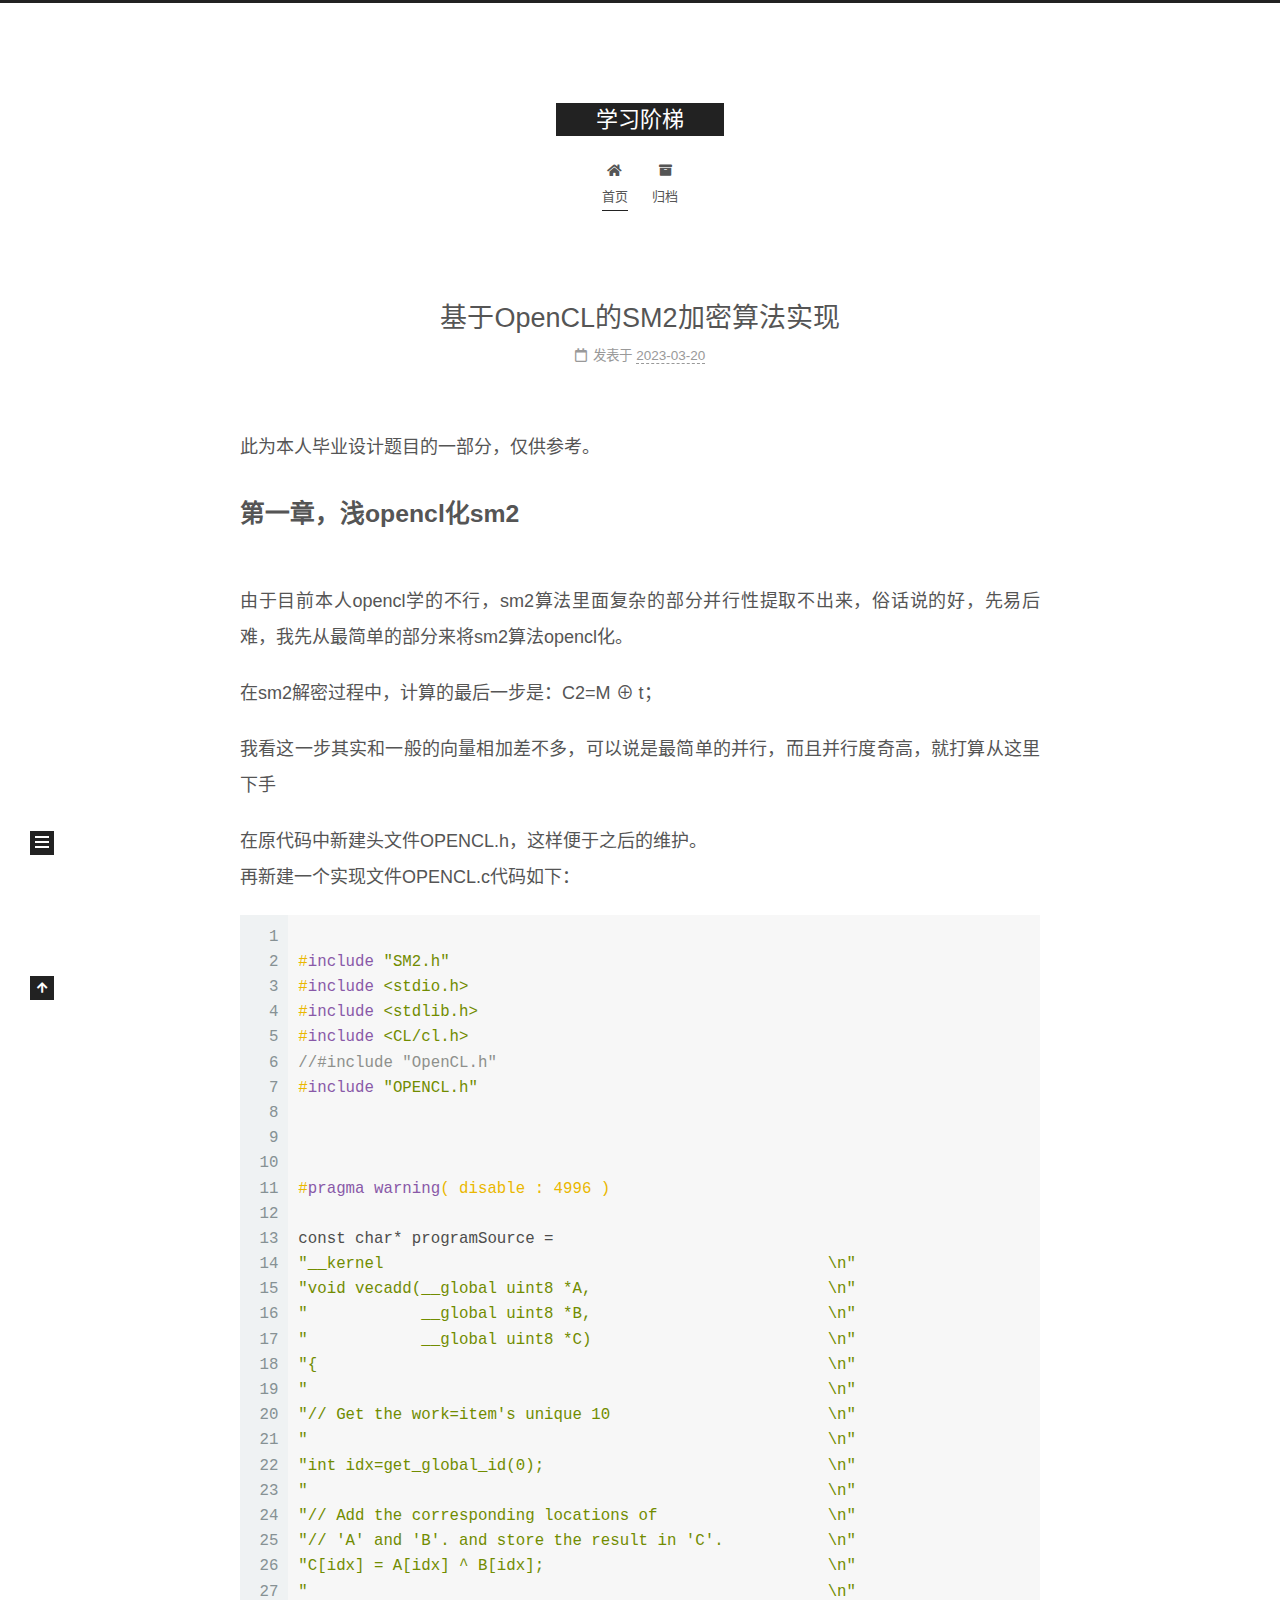
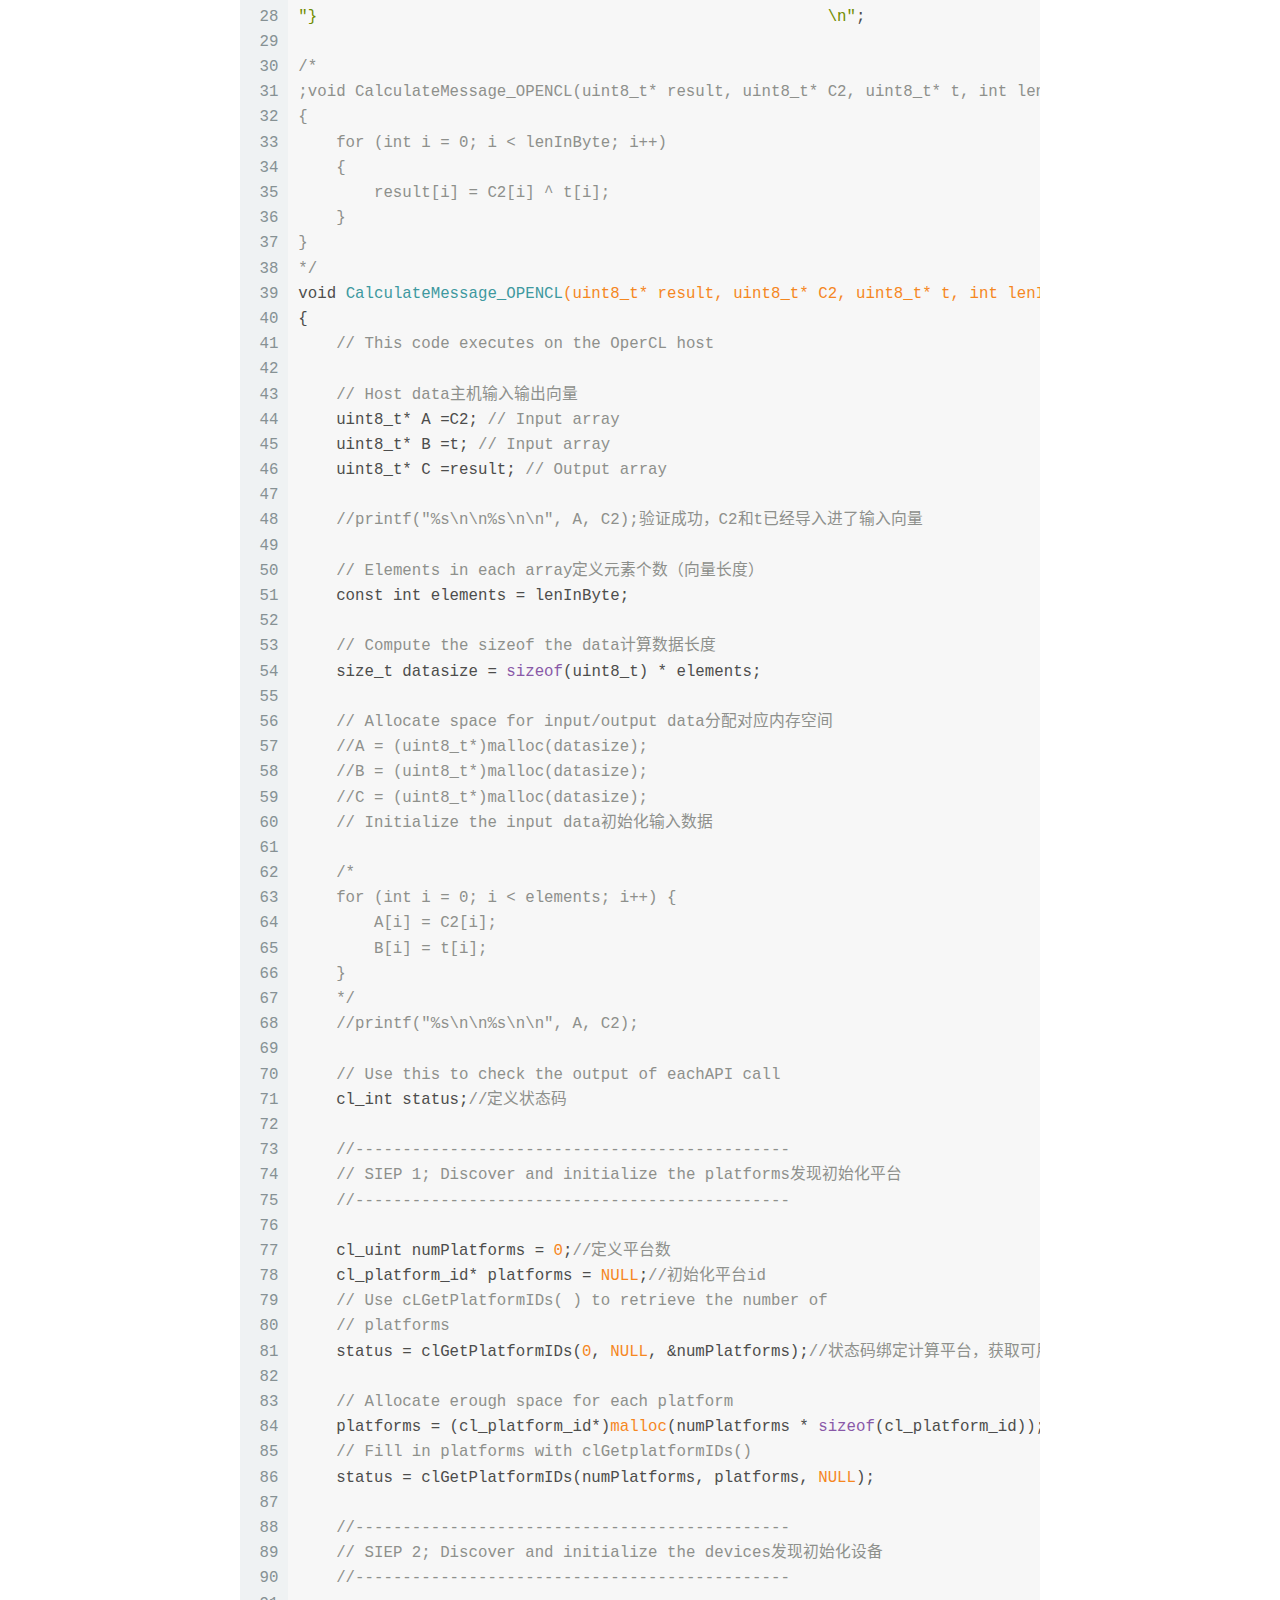
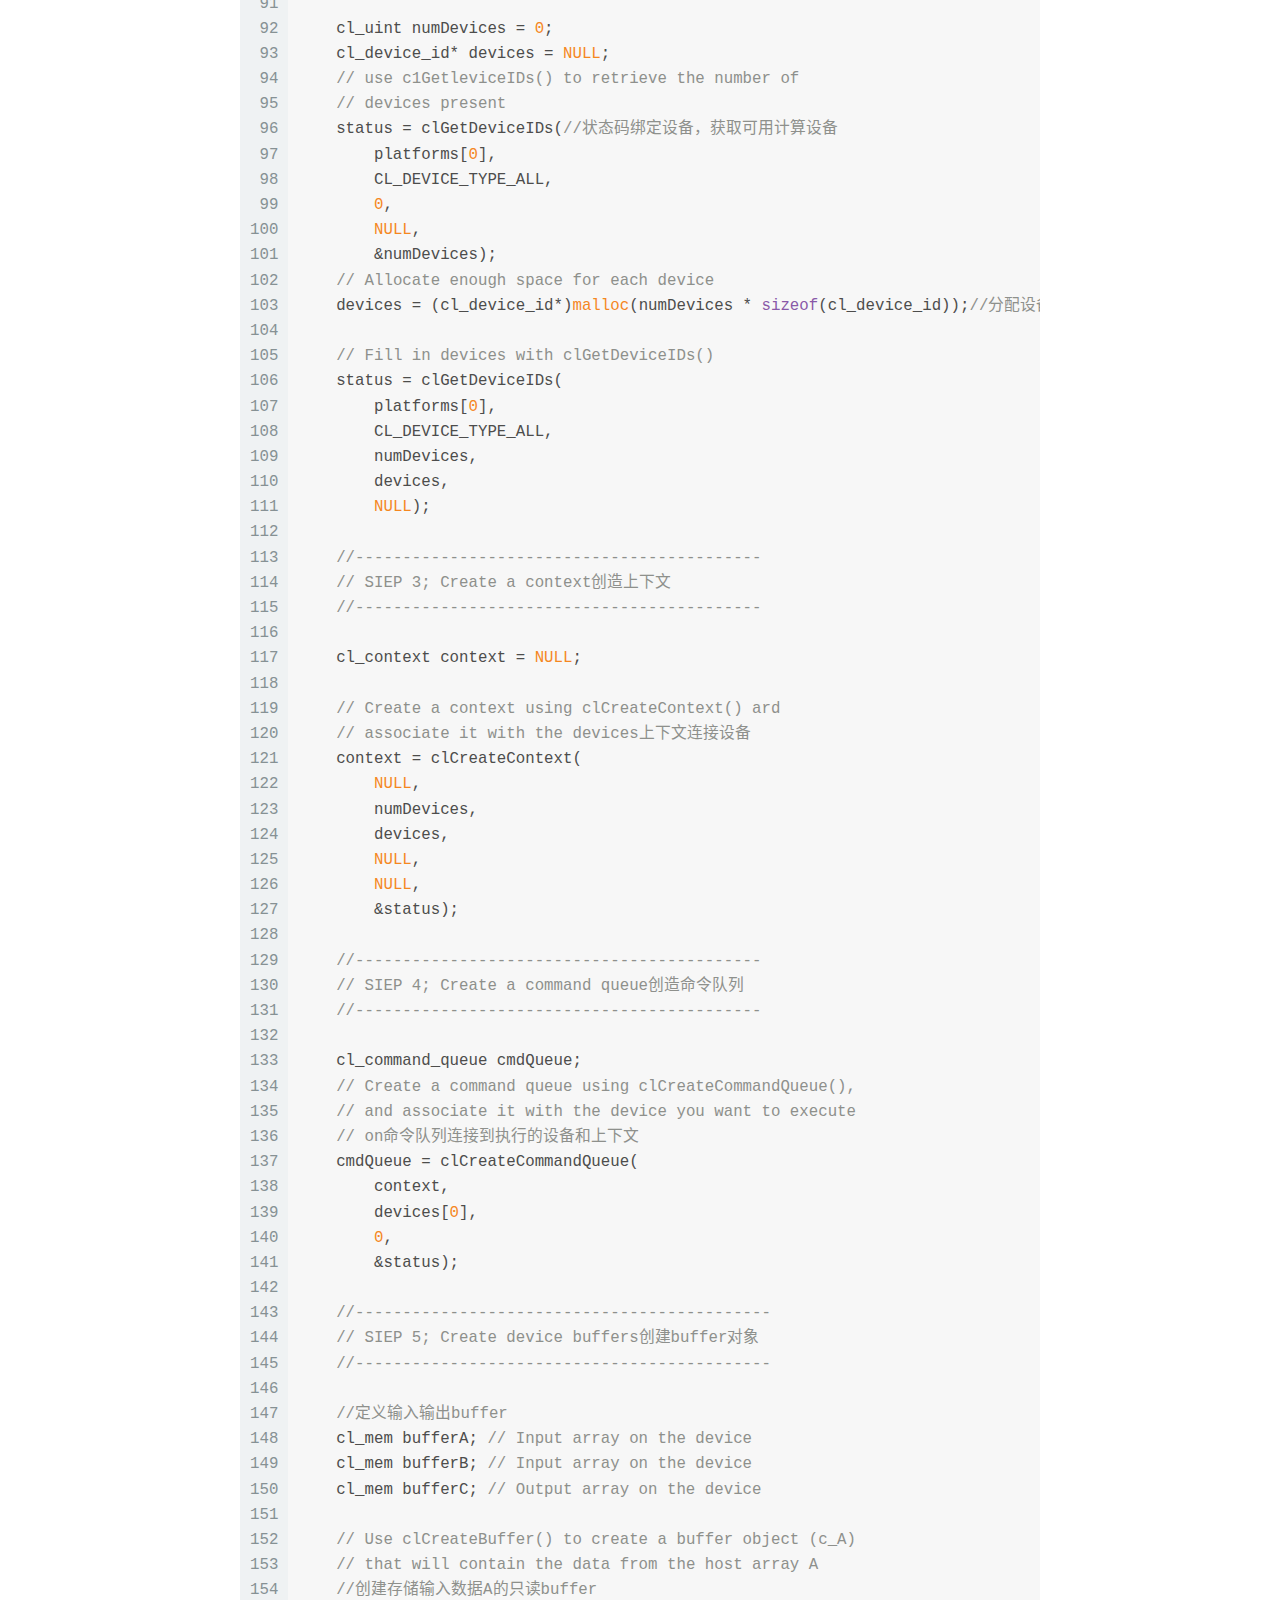
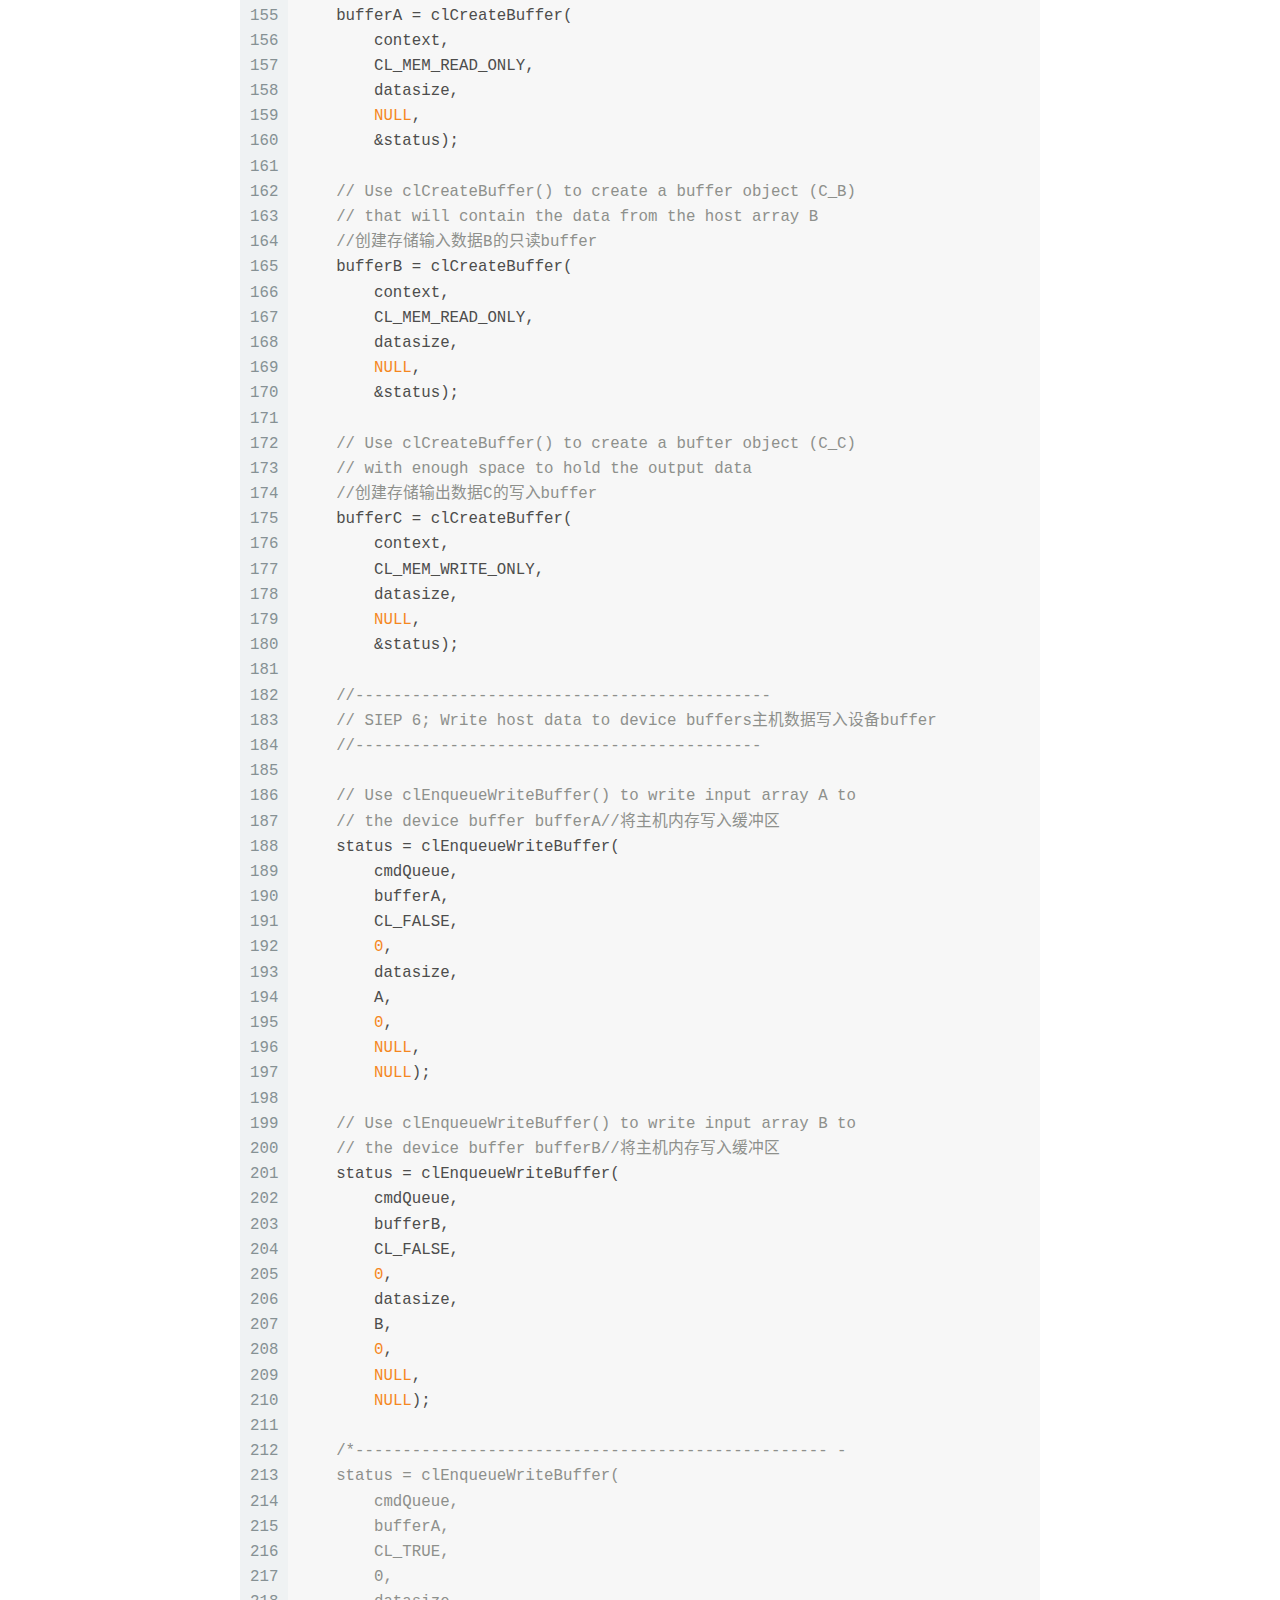
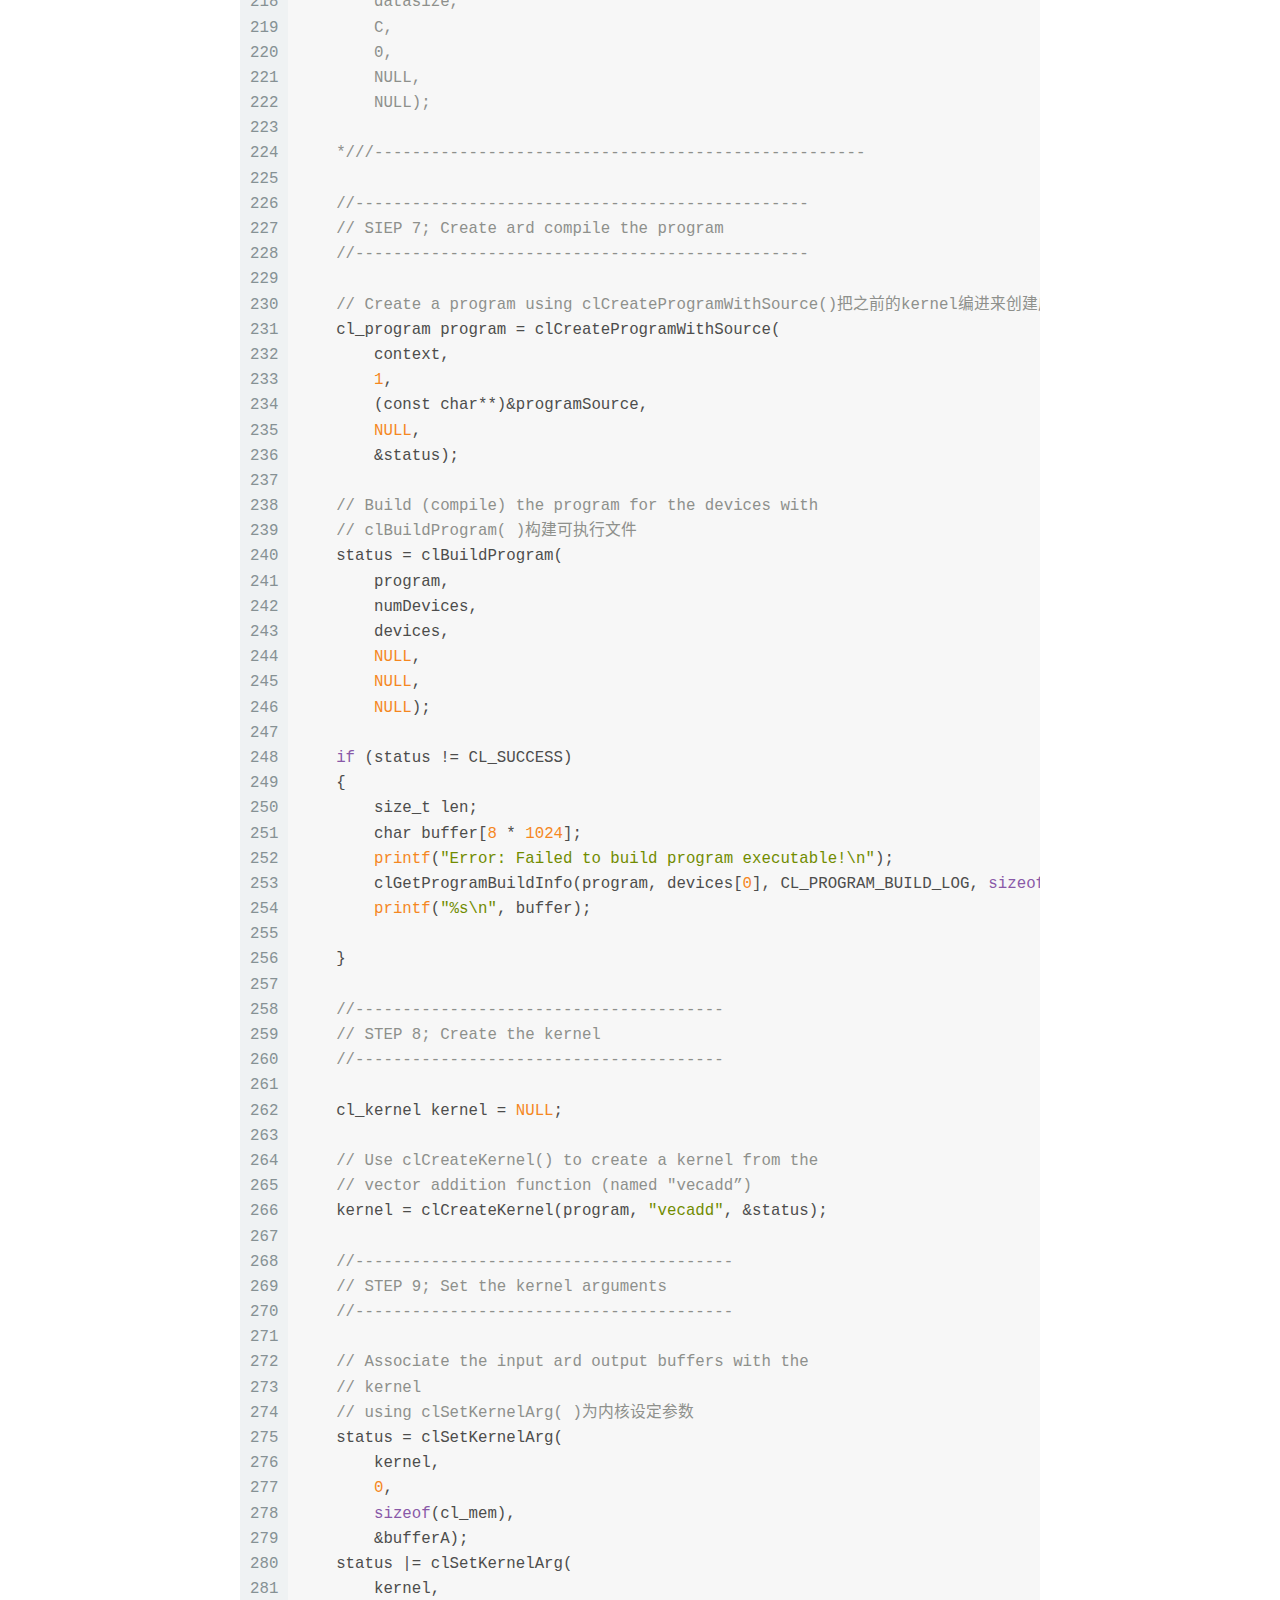
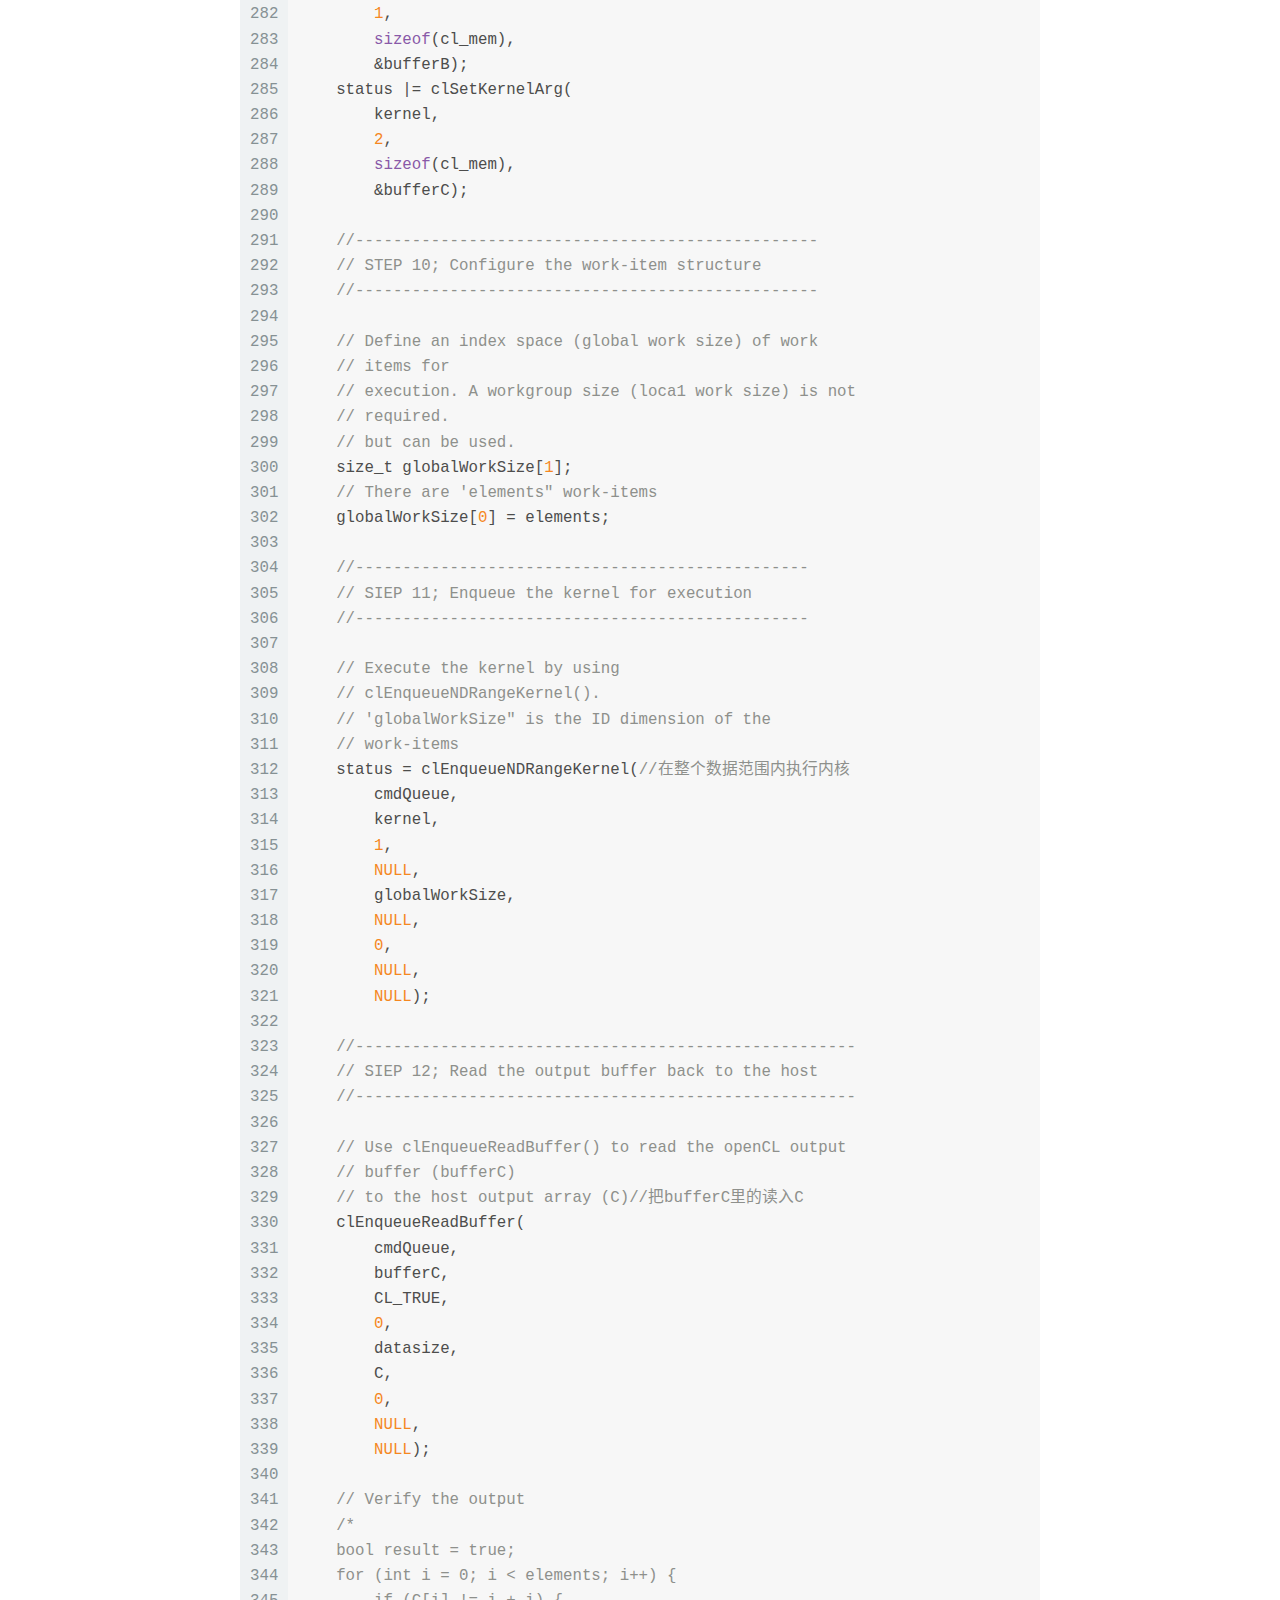
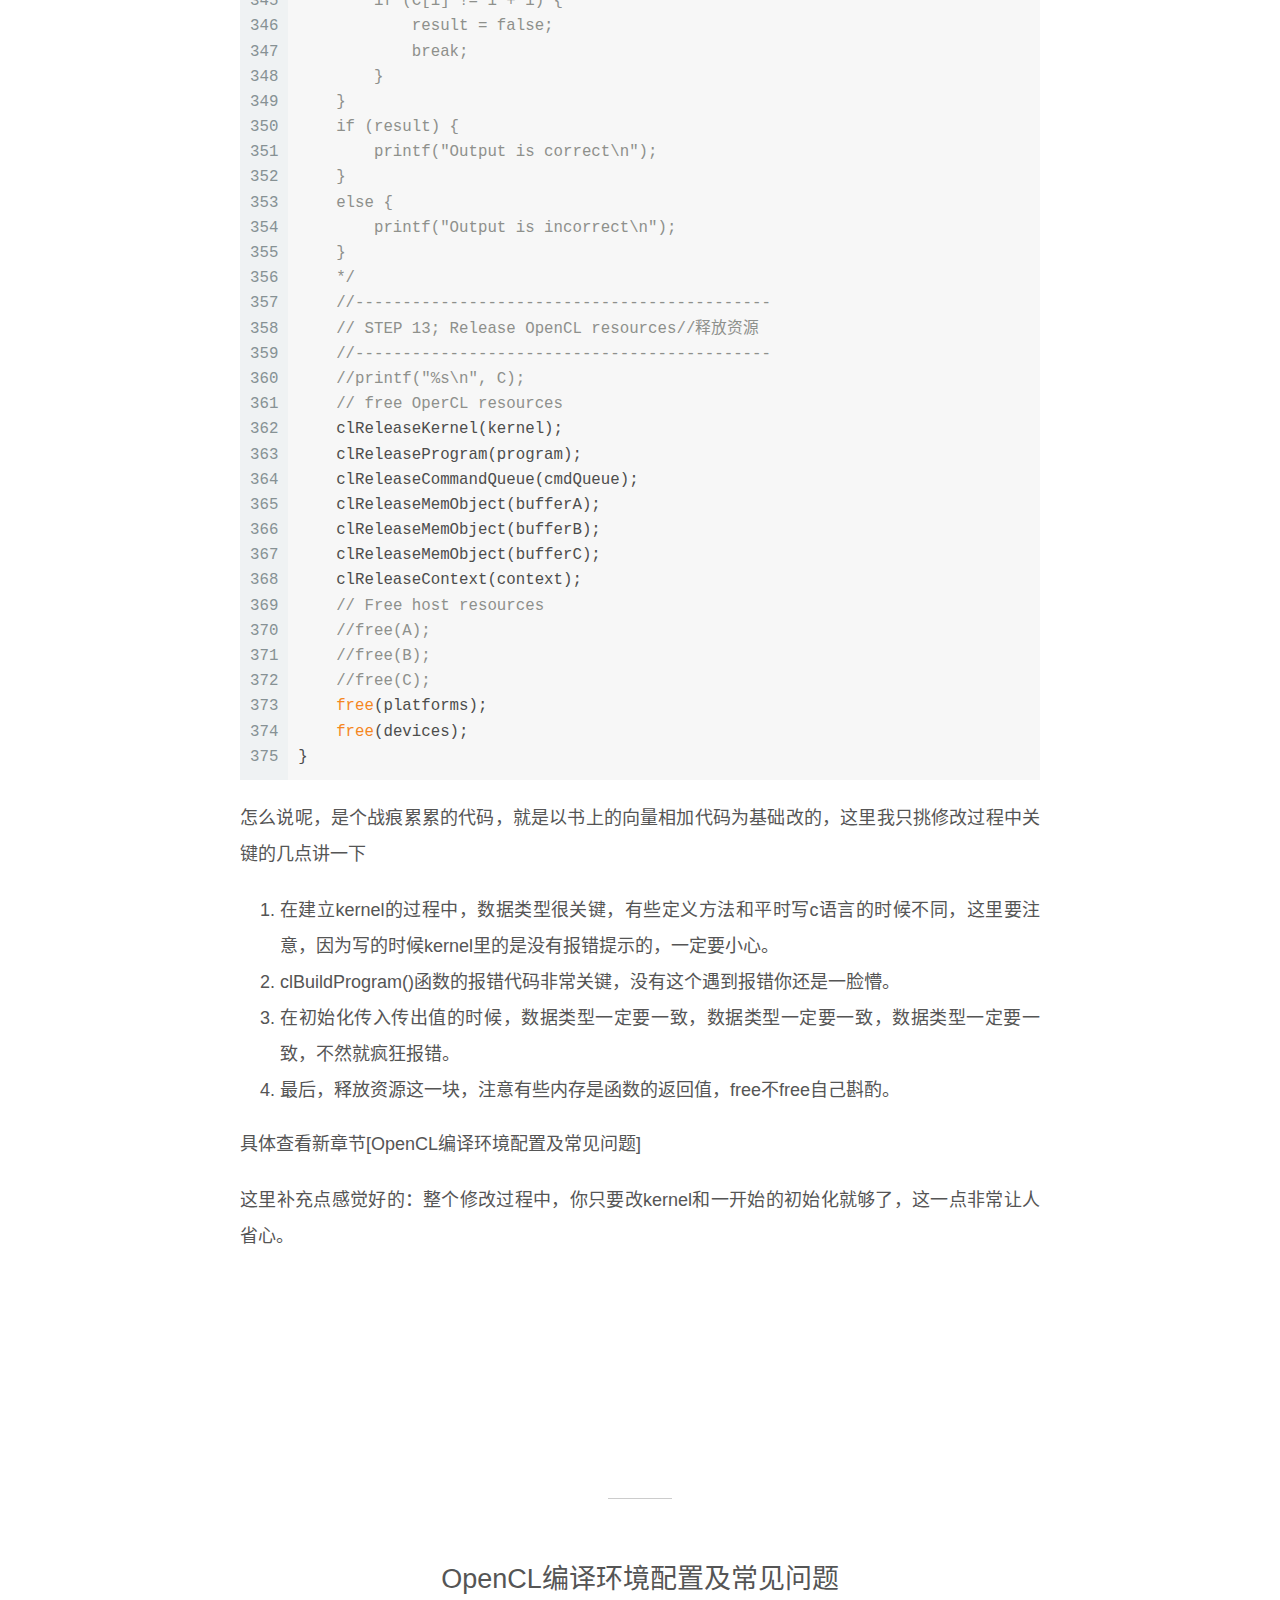
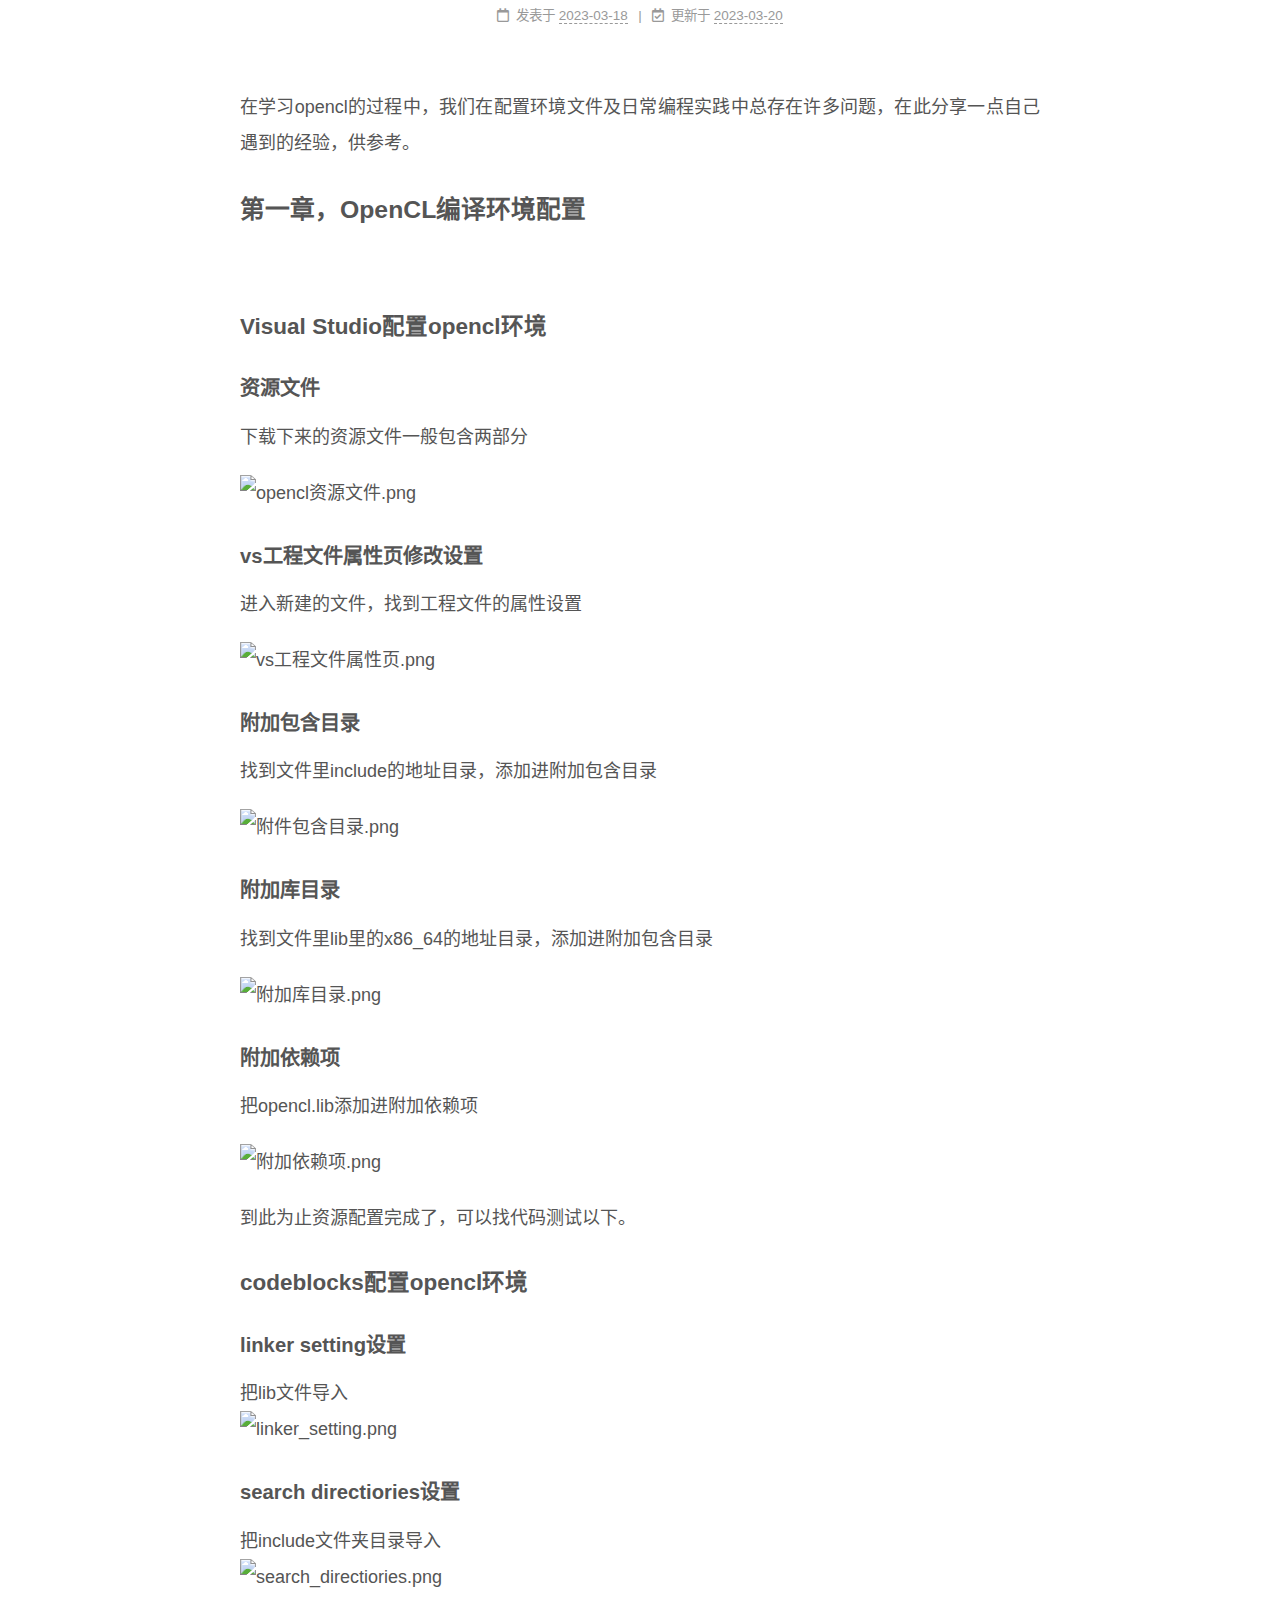
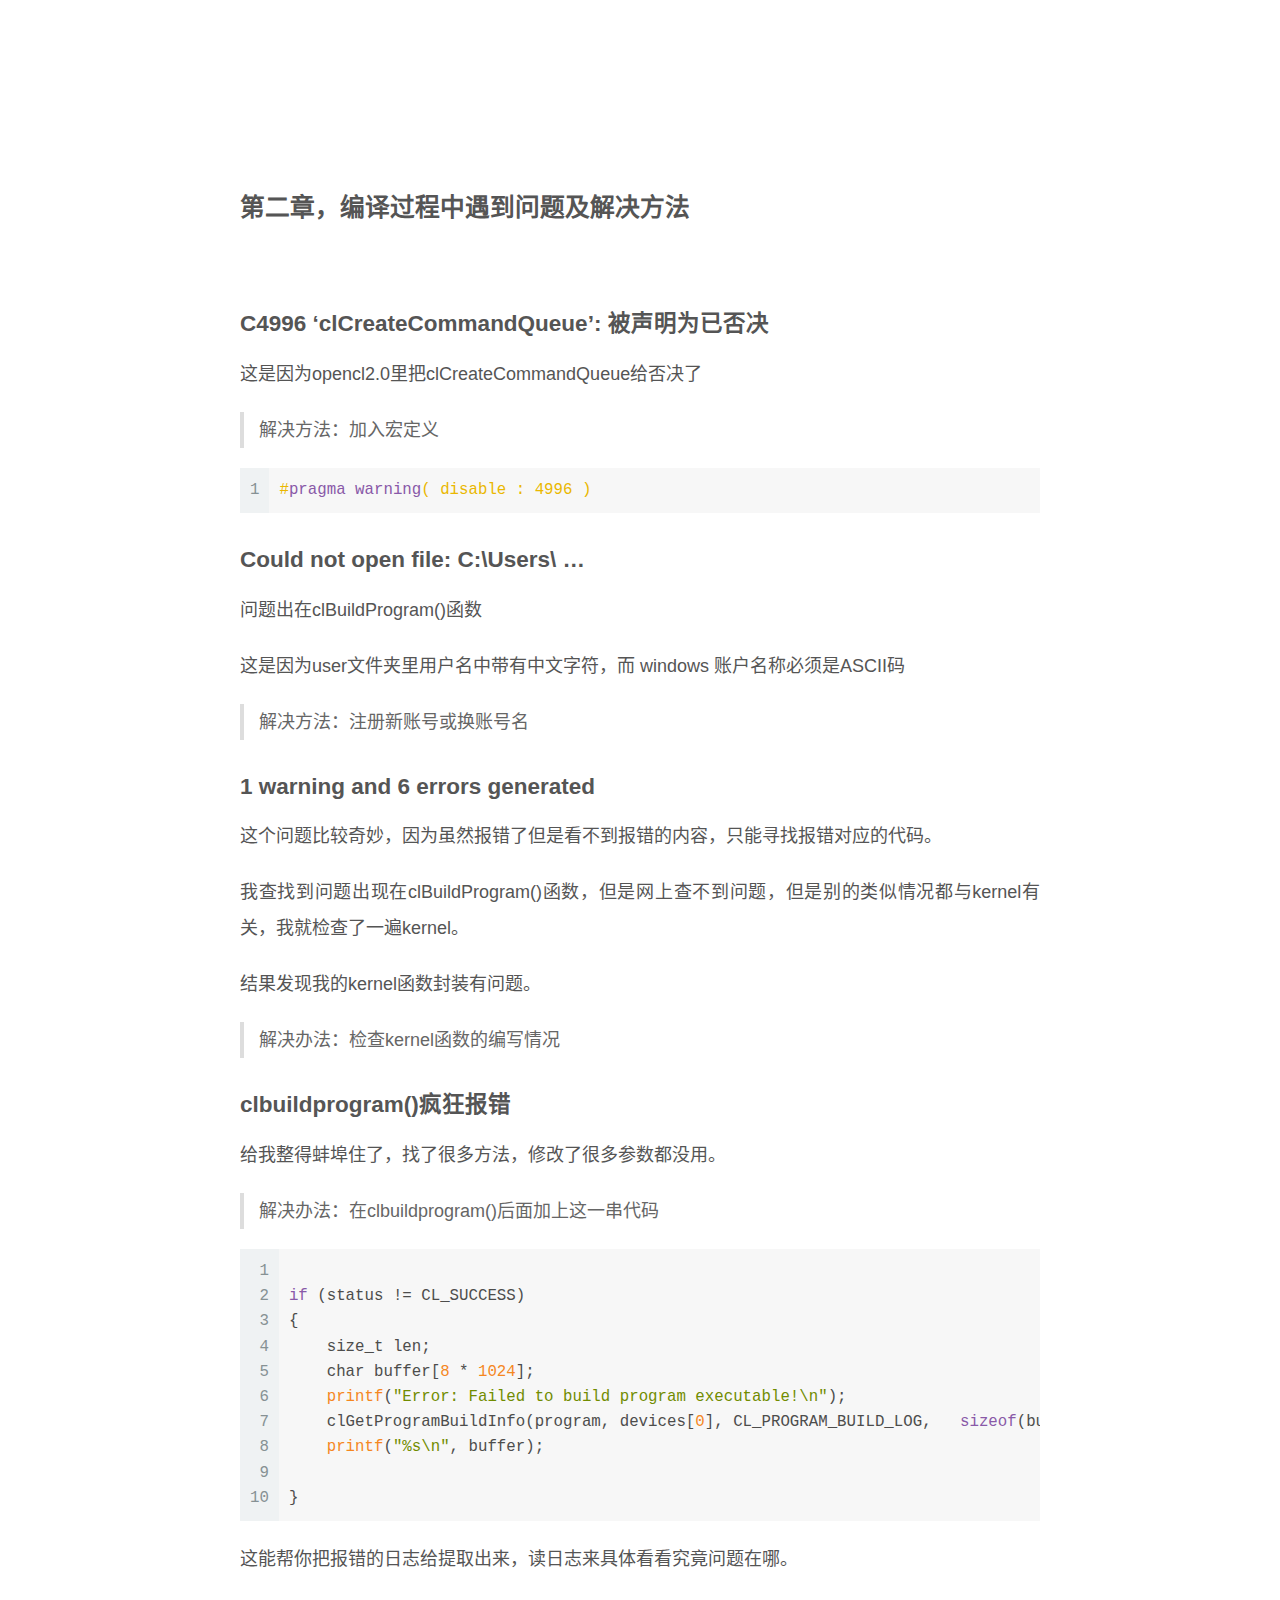
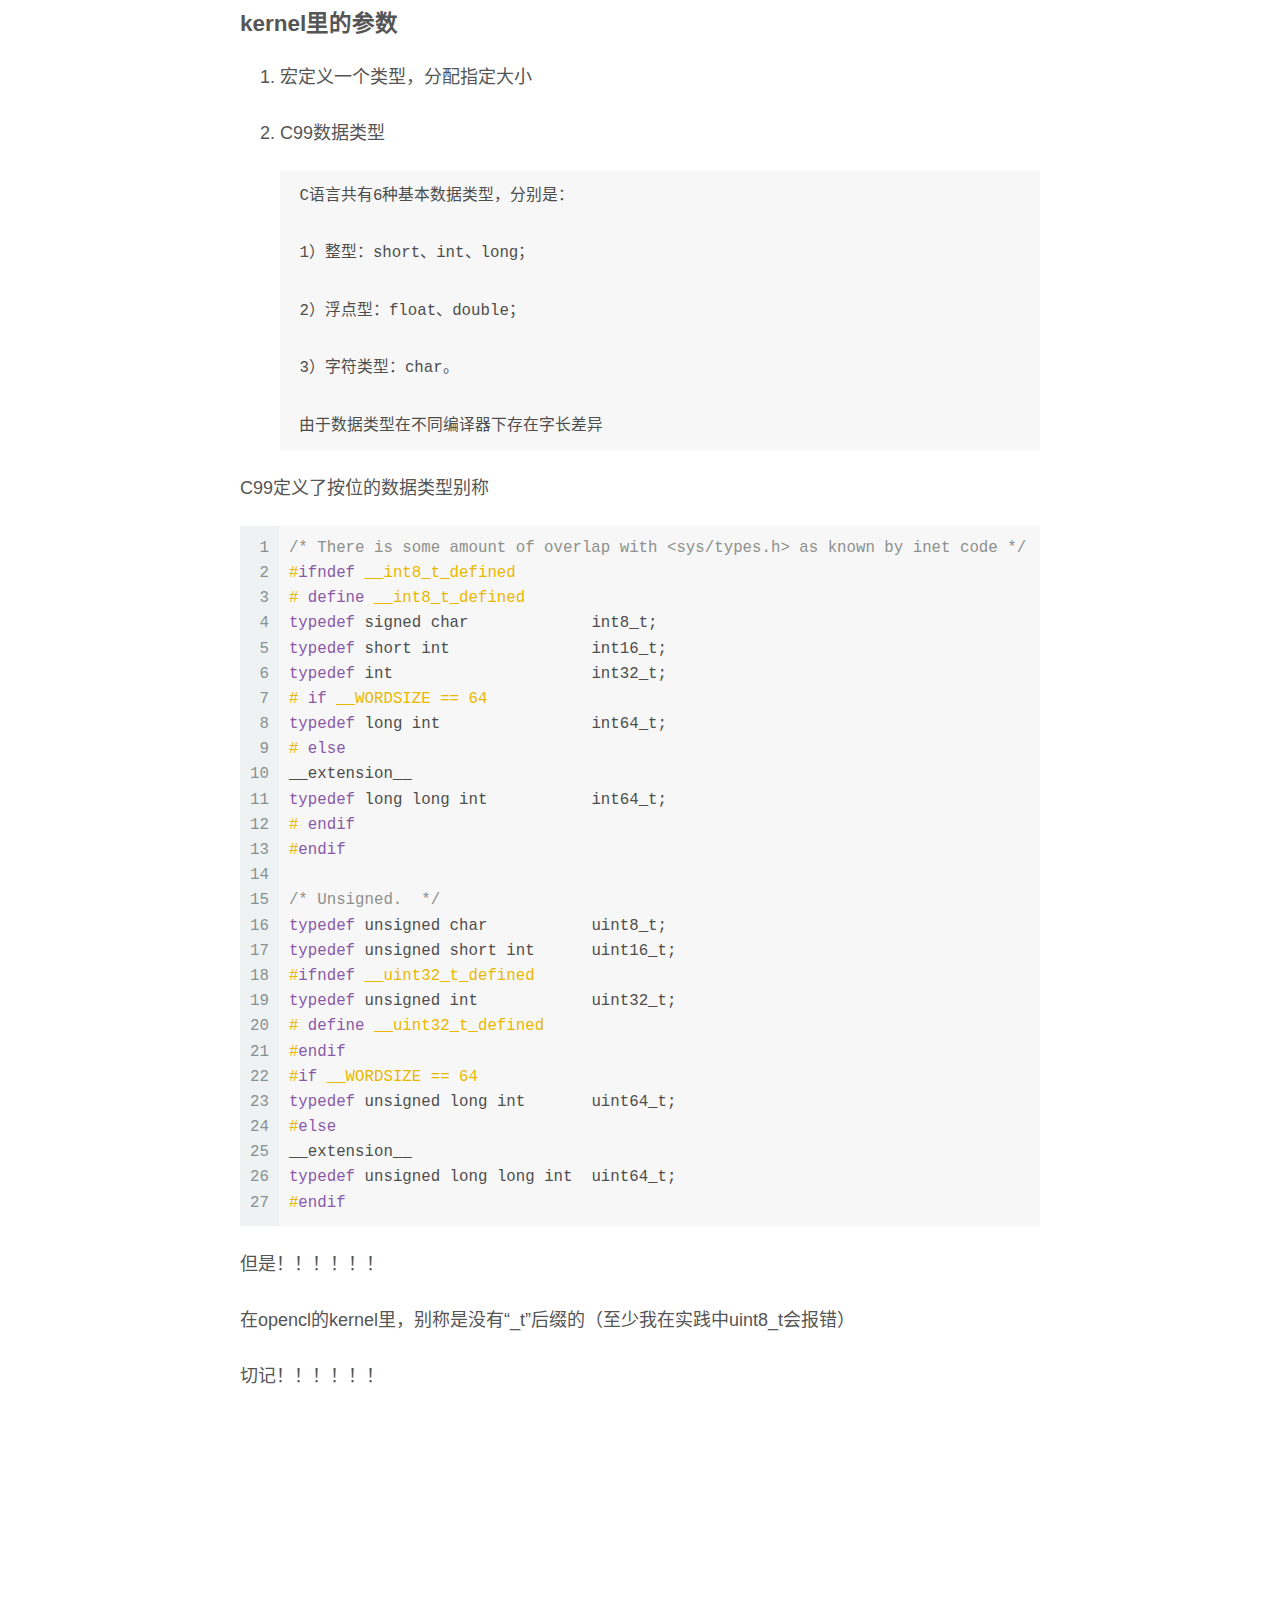
==== commit 72074a9b: "Site updated: 2023-03-20 01:41:40" ====
--- a/index.html
+++ b/index.html
@@ -147,7 +147,7 @@
   
   
   <article itemscope itemtype="http://schema.org/Article" class="post-block" lang="zh-CN">
-    <link itemprop="mainEntityOfPage" href="http://example.com/2023/03/18/OpenCL%E7%BC%96%E8%AF%91/">
+    <link itemprop="mainEntityOfPage" href="http://example.com/2023/03/20/OpenCL_SM2/">
 
     <span hidden itemprop="author" itemscope itemtype="http://schema.org/Person">
       <meta itemprop="image" content="/images/avatar.gif">
@@ -161,7 +161,7 @@
       <header class="post-header">
         <h2 class="post-title" itemprop="name headline">
           
-            <a href="/2023/03/18/OpenCL%E7%BC%96%E8%AF%91/" class="post-title-link" itemprop="url">OpenCL编译环境配置及常见问题</a>
+            <a href="/2023/03/20/OpenCL_SM2/" class="post-title-link" itemprop="url">基于OpenCL的SM2加密算法实现</a>
         </h2>
 
         <div class="post-meta">
@@ -172,7 +172,7 @@
               <span class="post-meta-item-text">发表于</span>
               
 
-              <time title="创建时间：2023-03-18 22:05:59 / 修改时间：23:25:12" itemprop="dateCreated datePublished" datetime="2023-03-18T22:05:59+08:00">2023-03-18</time>
+              <time title="创建时间：2023-03-20 01:07:53 / 修改时间：01:35:01" itemprop="dateCreated datePublished" datetime="2023-03-20T01:07:53+08:00">2023-03-20</time>
             </span>
 
           
@@ -186,24 +186,155 @@
     <div class="post-body" itemprop="articleBody">
 
       
+          <p>此为本人毕业设计题目的一部分，仅供参考。</p>
+<h2 id="第一章，浅opencl化sm2"><a href="#第一章，浅opencl化sm2" class="headerlink" title="第一章，浅opencl化sm2"></a>第一章，浅opencl化sm2</h2><br/>
+
+<p>由于目前本人opencl学的不行，sm2算法里面复杂的部分并行性提取不出来，俗话说的好，先易后难，我先从最简单的部分来将sm2算法opencl化。</p>
+<p>在sm2解密过程中，计算的最后一步是：C2&#x3D;M  ⊕ t；</p>
+<p>我看这一步其实和一般的向量相加差不多，可以说是最简单的并行，而且并行度奇高，就打算从这里下手</p>
+<p>在原代码中新建头文件OPENCL.h，这样便于之后的维护。<br>再新建一个实现文件OPENCL.c代码如下：</p>
+<figure class="highlight c"><table><tr><td class="gutter"><pre><span class="line">1</span><br><span class="line">2</span><br><span class="line">3</span><br><span class="line">4</span><br><span class="line">5</span><br><span class="line">6</span><br><span class="line">7</span><br><span class="line">8</span><br><span class="line">9</span><br><span class="line">10</span><br><span class="line">11</span><br><span class="line">12</span><br><span class="line">13</span><br><span class="line">14</span><br><span class="line">15</span><br><span class="line">16</span><br><span class="line">17</span><br><span class="line">18</span><br><span class="line">19</span><br><span class="line">20</span><br><span class="line">21</span><br><span class="line">22</span><br><span class="line">23</span><br><span class="line">24</span><br><span class="line">25</span><br><span class="line">26</span><br><span class="line">27</span><br><span class="line">28</span><br><span class="line">29</span><br><span class="line">30</span><br><span class="line">31</span><br><span class="line">32</span><br><span class="line">33</span><br><span class="line">34</span><br><span class="line">35</span><br><span class="line">36</span><br><span class="line">37</span><br><span class="line">38</span><br><span class="line">39</span><br><span class="line">40</span><br><span class="line">41</span><br><span class="line">42</span><br><span class="line">43</span><br><span class="line">44</span><br><span class="line">45</span><br><span class="line">46</span><br><span class="line">47</span><br><span class="line">48</span><br><span class="line">49</span><br><span class="line">50</span><br><span class="line">51</span><br><span class="line">52</span><br><span class="line">53</span><br><span class="line">54</span><br><span class="line">55</span><br><span class="line">56</span><br><span class="line">57</span><br><span class="line">58</span><br><span class="line">59</span><br><span class="line">60</span><br><span class="line">61</span><br><span class="line">62</span><br><span class="line">63</span><br><span class="line">64</span><br><span class="line">65</span><br><span class="line">66</span><br><span class="line">67</span><br><span class="line">68</span><br><span class="line">69</span><br><span class="line">70</span><br><span class="line">71</span><br><span class="line">72</span><br><span class="line">73</span><br><span class="line">74</span><br><span class="line">75</span><br><span class="line">76</span><br><span class="line">77</span><br><span class="line">78</span><br><span class="line">79</span><br><span class="line">80</span><br><span class="line">81</span><br><span class="line">82</span><br><span class="line">83</span><br><span class="line">84</span><br><span class="line">85</span><br><span class="line">86</span><br><span class="line">87</span><br><span class="line">88</span><br><span class="line">89</span><br><span class="line">90</span><br><span class="line">91</span><br><span class="line">92</span><br><span class="line">93</span><br><span class="line">94</span><br><span class="line">95</span><br><span class="line">96</span><br><span class="line">97</span><br><span class="line">98</span><br><span class="line">99</span><br><span class="line">100</span><br><span class="line">101</span><br><span class="line">102</span><br><span class="line">103</span><br><span class="line">104</span><br><span class="line">105</span><br><span class="line">106</span><br><span class="line">107</span><br><span class="line">108</span><br><span class="line">109</span><br><span class="line">110</span><br><span class="line">111</span><br><span class="line">112</span><br><span class="line">113</span><br><span class="line">114</span><br><span class="line">115</span><br><span class="line">116</span><br><span class="line">117</span><br><span class="line">118</span><br><span class="line">119</span><br><span class="line">120</span><br><span class="line">121</span><br><span class="line">122</span><br><span class="line">123</span><br><span class="line">124</span><br><span class="line">125</span><br><span class="line">126</span><br><span class="line">127</span><br><span class="line">128</span><br><span class="line">129</span><br><span class="line">130</span><br><span class="line">131</span><br><span class="line">132</span><br><span class="line">133</span><br><span class="line">134</span><br><span class="line">135</span><br><span class="line">136</span><br><span class="line">137</span><br><span class="line">138</span><br><span class="line">139</span><br><span class="line">140</span><br><span class="line">141</span><br><span class="line">142</span><br><span class="line">143</span><br><span class="line">144</span><br><span class="line">145</span><br><span class="line">146</span><br><span class="line">147</span><br><span class="line">148</span><br><span class="line">149</span><br><span class="line">150</span><br><span class="line">151</span><br><span class="line">152</span><br><span class="line">153</span><br><span class="line">154</span><br><span class="line">155</span><br><span class="line">156</span><br><span class="line">157</span><br><span class="line">158</span><br><span class="line">159</span><br><span class="line">160</span><br><span class="line">161</span><br><span class="line">162</span><br><span class="line">163</span><br><span class="line">164</span><br><span class="line">165</span><br><span class="line">166</span><br><span class="line">167</span><br><span class="line">168</span><br><span class="line">169</span><br><span class="line">170</span><br><span class="line">171</span><br><span class="line">172</span><br><span class="line">173</span><br><span class="line">174</span><br><span class="line">175</span><br><span class="line">176</span><br><span class="line">177</span><br><span class="line">178</span><br><span class="line">179</span><br><span class="line">180</span><br><span class="line">181</span><br><span class="line">182</span><br><span class="line">183</span><br><span class="line">184</span><br><span class="line">185</span><br><span class="line">186</span><br><span class="line">187</span><br><span class="line">188</span><br><span class="line">189</span><br><span class="line">190</span><br><span class="line">191</span><br><span class="line">192</span><br><span class="line">193</span><br><span class="line">194</span><br><span class="line">195</span><br><span class="line">196</span><br><span class="line">197</span><br><span class="line">198</span><br><span class="line">199</span><br><span class="line">200</span><br><span class="line">201</span><br><span class="line">202</span><br><span class="line">203</span><br><span class="line">204</span><br><span class="line">205</span><br><span class="line">206</span><br><span class="line">207</span><br><span class="line">208</span><br><span class="line">209</span><br><span class="line">210</span><br><span class="line">211</span><br><span class="line">212</span><br><span class="line">213</span><br><span class="line">214</span><br><span class="line">215</span><br><span class="line">216</span><br><span class="line">217</span><br><span class="line">218</span><br><span class="line">219</span><br><span class="line">220</span><br><span class="line">221</span><br><span class="line">222</span><br><span class="line">223</span><br><span class="line">224</span><br><span class="line">225</span><br><span class="line">226</span><br><span class="line">227</span><br><span class="line">228</span><br><span class="line">229</span><br><span class="line">230</span><br><span class="line">231</span><br><span class="line">232</span><br><span class="line">233</span><br><span class="line">234</span><br><span class="line">235</span><br><span class="line">236</span><br><span class="line">237</span><br><span class="line">238</span><br><span class="line">239</span><br><span class="line">240</span><br><span class="line">241</span><br><span class="line">242</span><br><span class="line">243</span><br><span class="line">244</span><br><span class="line">245</span><br><span class="line">246</span><br><span class="line">247</span><br><span class="line">248</span><br><span class="line">249</span><br><span class="line">250</span><br><span class="line">251</span><br><span class="line">252</span><br><span class="line">253</span><br><span class="line">254</span><br><span class="line">255</span><br><span class="line">256</span><br><span class="line">257</span><br><span class="line">258</span><br><span class="line">259</span><br><span class="line">260</span><br><span class="line">261</span><br><span class="line">262</span><br><span class="line">263</span><br><span class="line">264</span><br><span class="line">265</span><br><span class="line">266</span><br><span class="line">267</span><br><span class="line">268</span><br><span class="line">269</span><br><span class="line">270</span><br><span class="line">271</span><br><span class="line">272</span><br><span class="line">273</span><br><span class="line">274</span><br><span class="line">275</span><br><span class="line">276</span><br><span class="line">277</span><br><span class="line">278</span><br><span class="line">279</span><br><span class="line">280</span><br><span class="line">281</span><br><span class="line">282</span><br><span class="line">283</span><br><span class="line">284</span><br><span class="line">285</span><br><span class="line">286</span><br><span class="line">287</span><br><span class="line">288</span><br><span class="line">289</span><br><span class="line">290</span><br><span class="line">291</span><br><span class="line">292</span><br><span class="line">293</span><br><span class="line">294</span><br><span class="line">295</span><br><span class="line">296</span><br><span class="line">297</span><br><span class="line">298</span><br><span class="line">299</span><br><span class="line">300</span><br><span class="line">301</span><br><span class="line">302</span><br><span class="line">303</span><br><span class="line">304</span><br><span class="line">305</span><br><span class="line">306</span><br><span class="line">307</span><br><span class="line">308</span><br><span class="line">309</span><br><span class="line">310</span><br><span class="line">311</span><br><span class="line">312</span><br><span class="line">313</span><br><span class="line">314</span><br><span class="line">315</span><br><span class="line">316</span><br><span class="line">317</span><br><span class="line">318</span><br><span class="line">319</span><br><span class="line">320</span><br><span class="line">321</span><br><span class="line">322</span><br><span class="line">323</span><br><span class="line">324</span><br><span class="line">325</span><br><span class="line">326</span><br><span class="line">327</span><br><span class="line">328</span><br><span class="line">329</span><br><span class="line">330</span><br><span class="line">331</span><br><span class="line">332</span><br><span class="line">333</span><br><span class="line">334</span><br><span class="line">335</span><br><span class="line">336</span><br><span class="line">337</span><br><span class="line">338</span><br><span class="line">339</span><br><span class="line">340</span><br><span class="line">341</span><br><span class="line">342</span><br><span class="line">343</span><br><span class="line">344</span><br><span class="line">345</span><br><span class="line">346</span><br><span class="line">347</span><br><span class="line">348</span><br><span class="line">349</span><br><span class="line">350</span><br><span class="line">351</span><br><span class="line">352</span><br><span class="line">353</span><br><span class="line">354</span><br><span class="line">355</span><br><span class="line">356</span><br><span class="line">357</span><br><span class="line">358</span><br><span class="line">359</span><br><span class="line">360</span><br><span class="line">361</span><br><span class="line">362</span><br><span class="line">363</span><br><span class="line">364</span><br><span class="line">365</span><br><span class="line">366</span><br><span class="line">367</span><br><span class="line">368</span><br><span class="line">369</span><br><span class="line">370</span><br><span class="line">371</span><br><span class="line">372</span><br><span class="line">373</span><br><span class="line">374</span><br><span class="line">375</span><br></pre></td><td class="code"><pre><span class="line"></span><br><span class="line"><span class="meta">#<span class="keyword">include</span> <span class="string">&quot;SM2.h&quot;</span></span></span><br><span class="line"><span class="meta">#<span class="keyword">include</span> <span class="string">&lt;stdio.h&gt;</span></span></span><br><span class="line"><span class="meta">#<span class="keyword">include</span> <span class="string">&lt;stdlib.h&gt;</span></span></span><br><span class="line"><span class="meta">#<span class="keyword">include</span> <span class="string">&lt;CL/cl.h&gt;</span></span></span><br><span class="line"><span class="comment">//#include &quot;OpenCL.h&quot;</span></span><br><span class="line"><span class="meta">#<span class="keyword">include</span> <span class="string">&quot;OPENCL.h&quot;</span> </span></span><br><span class="line"></span><br><span class="line"></span><br><span class="line"></span><br><span class="line"><span class="meta">#<span class="keyword">pragma</span> <span class="keyword">warning</span>( disable : 4996 )</span></span><br><span class="line"></span><br><span class="line"><span class="type">const</span> <span class="type">char</span>* programSource =</span><br><span class="line"><span class="string">&quot;__kernel                                               \n&quot;</span></span><br><span class="line"><span class="string">&quot;void vecadd(__global uint8 *A,                         \n&quot;</span></span><br><span class="line"><span class="string">&quot;            __global uint8 *B,                         \n&quot;</span></span><br><span class="line"><span class="string">&quot;            __global uint8 *C)                         \n&quot;</span></span><br><span class="line"><span class="string">&quot;&#123;                                                      \n&quot;</span></span><br><span class="line"><span class="string">&quot;                                                       \n&quot;</span></span><br><span class="line"><span class="string">&quot;// Get the work=item&#x27;s unique 10                       \n&quot;</span></span><br><span class="line"><span class="string">&quot;                                                       \n&quot;</span></span><br><span class="line"><span class="string">&quot;int idx=get_global_id(0);                              \n&quot;</span></span><br><span class="line"><span class="string">&quot;                                                       \n&quot;</span></span><br><span class="line"><span class="string">&quot;// Add the corresponding locations of                  \n&quot;</span></span><br><span class="line"><span class="string">&quot;// &#x27;A&#x27; and &#x27;B&#x27;. and store the result in &#x27;C&#x27;.           \n&quot;</span></span><br><span class="line"><span class="string">&quot;C[idx] = A[idx] ^ B[idx];                              \n&quot;</span></span><br><span class="line"><span class="string">&quot;                                                       \n&quot;</span></span><br><span class="line"><span class="string">&quot;&#125;                                                      \n&quot;</span>;</span><br><span class="line"></span><br><span class="line"><span class="comment">/*</span></span><br><span class="line"><span class="comment">;void CalculateMessage_OPENCL(uint8_t* result, uint8_t* C2, uint8_t* t, int lenInByte)</span></span><br><span class="line"><span class="comment">&#123;</span></span><br><span class="line"><span class="comment">    for (int i = 0; i &lt; lenInByte; i++)</span></span><br><span class="line"><span class="comment">    &#123;</span></span><br><span class="line"><span class="comment">        result[i] = C2[i] ^ t[i];</span></span><br><span class="line"><span class="comment">    &#125;</span></span><br><span class="line"><span class="comment">&#125;</span></span><br><span class="line"><span class="comment">*/</span></span><br><span class="line"><span class="type">void</span> <span class="title function_">CalculateMessage_OPENCL</span><span class="params">(<span class="type">uint8_t</span>* result, <span class="type">uint8_t</span>* C2, <span class="type">uint8_t</span>* t, <span class="type">int</span> lenInByte)</span></span><br><span class="line">&#123;</span><br><span class="line">    <span class="comment">// This code executes on the OperCL host</span></span><br><span class="line"></span><br><span class="line">    <span class="comment">// Host data主机输入输出向量</span></span><br><span class="line">    <span class="type">uint8_t</span>* A =C2; <span class="comment">// Input array</span></span><br><span class="line">    <span class="type">uint8_t</span>* B =t; <span class="comment">// Input array</span></span><br><span class="line">    <span class="type">uint8_t</span>* C =result; <span class="comment">// Output array</span></span><br><span class="line">    </span><br><span class="line">    <span class="comment">//printf(&quot;%s\n\n%s\n\n&quot;, A, C2);验证成功，C2和t已经导入进了输入向量</span></span><br><span class="line"></span><br><span class="line">    <span class="comment">// Elements in each array定义元素个数（向量长度）</span></span><br><span class="line">    <span class="type">const</span> <span class="type">int</span> elements = lenInByte;</span><br><span class="line"></span><br><span class="line">    <span class="comment">// Compute the sizeof the data计算数据长度</span></span><br><span class="line">    <span class="type">size_t</span> datasize = <span class="keyword">sizeof</span>(<span class="type">uint8_t</span>) * elements;</span><br><span class="line"></span><br><span class="line">    <span class="comment">// Allocate space for input/output data分配对应内存空间</span></span><br><span class="line">    <span class="comment">//A = (uint8_t*)malloc(datasize);</span></span><br><span class="line">    <span class="comment">//B = (uint8_t*)malloc(datasize);</span></span><br><span class="line">    <span class="comment">//C = (uint8_t*)malloc(datasize);</span></span><br><span class="line">    <span class="comment">// Initialize the input data初始化输入数据</span></span><br><span class="line"></span><br><span class="line">    <span class="comment">/*</span></span><br><span class="line"><span class="comment">    for (int i = 0; i &lt; elements; i++) &#123;</span></span><br><span class="line"><span class="comment">        A[i] = C2[i];</span></span><br><span class="line"><span class="comment">        B[i] = t[i];</span></span><br><span class="line"><span class="comment">    &#125;</span></span><br><span class="line"><span class="comment">    */</span></span><br><span class="line">    <span class="comment">//printf(&quot;%s\n\n%s\n\n&quot;, A, C2);</span></span><br><span class="line"></span><br><span class="line">    <span class="comment">// Use this to check the output of eachAPI call</span></span><br><span class="line">    cl_int status;<span class="comment">//定义状态码</span></span><br><span class="line"></span><br><span class="line">    <span class="comment">//----------------------------------------------</span></span><br><span class="line">    <span class="comment">// SIEP 1; Discover and initialize the platforms发现初始化平台</span></span><br><span class="line">    <span class="comment">//----------------------------------------------</span></span><br><span class="line"></span><br><span class="line">    cl_uint numPlatforms = <span class="number">0</span>;<span class="comment">//定义平台数</span></span><br><span class="line">    cl_platform_id* platforms = <span class="literal">NULL</span>;<span class="comment">//初始化平台id</span></span><br><span class="line">    <span class="comment">// Use cLGetPlatformIDs( ) to retrieve the number of</span></span><br><span class="line">    <span class="comment">// platforms</span></span><br><span class="line">    status = clGetPlatformIDs(<span class="number">0</span>, <span class="literal">NULL</span>, &amp;numPlatforms);<span class="comment">//状态码绑定计算平台，获取可用平台数</span></span><br><span class="line"></span><br><span class="line">    <span class="comment">// Allocate erough space for each platform</span></span><br><span class="line">    platforms = (cl_platform_id*)<span class="built_in">malloc</span>(numPlatforms * <span class="keyword">sizeof</span>(cl_platform_id));<span class="comment">//分配平台空间</span></span><br><span class="line">    <span class="comment">// Fill in platforms with clGetplatformIDs()</span></span><br><span class="line">    status = clGetPlatformIDs(numPlatforms, platforms, <span class="literal">NULL</span>);</span><br><span class="line"></span><br><span class="line">    <span class="comment">//----------------------------------------------</span></span><br><span class="line">    <span class="comment">// SIEP 2; Discover and initialize the devices发现初始化设备</span></span><br><span class="line">    <span class="comment">//----------------------------------------------</span></span><br><span class="line"></span><br><span class="line">    cl_uint numDevices = <span class="number">0</span>;</span><br><span class="line">    cl_device_id* devices = <span class="literal">NULL</span>;</span><br><span class="line">    <span class="comment">// use c1GetleviceIDs() to retrieve the number of</span></span><br><span class="line">    <span class="comment">// devices present</span></span><br><span class="line">    status = clGetDeviceIDs(<span class="comment">//状态码绑定设备，获取可用计算设备</span></span><br><span class="line">        platforms[<span class="number">0</span>],</span><br><span class="line">        CL_DEVICE_TYPE_ALL,</span><br><span class="line">        <span class="number">0</span>,</span><br><span class="line">        <span class="literal">NULL</span>,</span><br><span class="line">        &amp;numDevices);</span><br><span class="line">    <span class="comment">// Allocate enough space for each device</span></span><br><span class="line">    devices = (cl_device_id*)<span class="built_in">malloc</span>(numDevices * <span class="keyword">sizeof</span>(cl_device_id));<span class="comment">//分配设备空间</span></span><br><span class="line"></span><br><span class="line">    <span class="comment">// Fill in devices with clGetDeviceIDs()</span></span><br><span class="line">    status = clGetDeviceIDs(</span><br><span class="line">        platforms[<span class="number">0</span>],</span><br><span class="line">        CL_DEVICE_TYPE_ALL,</span><br><span class="line">        numDevices,</span><br><span class="line">        devices,</span><br><span class="line">        <span class="literal">NULL</span>);</span><br><span class="line"></span><br><span class="line">    <span class="comment">//-------------------------------------------</span></span><br><span class="line">    <span class="comment">// SIEP 3; Create a context创造上下文</span></span><br><span class="line">    <span class="comment">//-------------------------------------------</span></span><br><span class="line"></span><br><span class="line">    cl_context context = <span class="literal">NULL</span>;</span><br><span class="line"></span><br><span class="line">    <span class="comment">// Create a context using clCreateContext() ard</span></span><br><span class="line">    <span class="comment">// associate it with the devices上下文连接设备</span></span><br><span class="line">    context = clCreateContext(</span><br><span class="line">        <span class="literal">NULL</span>,</span><br><span class="line">        numDevices,</span><br><span class="line">        devices,</span><br><span class="line">        <span class="literal">NULL</span>,</span><br><span class="line">        <span class="literal">NULL</span>,</span><br><span class="line">        &amp;status);</span><br><span class="line"></span><br><span class="line">    <span class="comment">//-------------------------------------------</span></span><br><span class="line">    <span class="comment">// SIEP 4; Create a command queue创造命令队列</span></span><br><span class="line">    <span class="comment">//-------------------------------------------</span></span><br><span class="line"></span><br><span class="line">    cl_command_queue cmdQueue;</span><br><span class="line">    <span class="comment">// Create a command queue using clCreateCommandQueue(),</span></span><br><span class="line">    <span class="comment">// and associate it with the device you want to execute</span></span><br><span class="line">    <span class="comment">// on命令队列连接到执行的设备和上下文</span></span><br><span class="line">    cmdQueue = clCreateCommandQueue(</span><br><span class="line">        context,</span><br><span class="line">        devices[<span class="number">0</span>],</span><br><span class="line">        <span class="number">0</span>,</span><br><span class="line">        &amp;status);</span><br><span class="line"></span><br><span class="line">    <span class="comment">//--------------------------------------------</span></span><br><span class="line">    <span class="comment">// SIEP 5; Create device buffers创建buffer对象</span></span><br><span class="line">    <span class="comment">//--------------------------------------------</span></span><br><span class="line"></span><br><span class="line">    <span class="comment">//定义输入输出buffer</span></span><br><span class="line">    cl_mem bufferA; <span class="comment">// Input array on the device</span></span><br><span class="line">    cl_mem bufferB; <span class="comment">// Input array on the device</span></span><br><span class="line">    cl_mem bufferC; <span class="comment">// Output array on the device</span></span><br><span class="line"></span><br><span class="line">    <span class="comment">// Use clCreateBuffer() to create a buffer object (c_A)</span></span><br><span class="line">    <span class="comment">// that will contain the data from the host array A</span></span><br><span class="line">    <span class="comment">//创建存储输入数据A的只读buffer</span></span><br><span class="line">    bufferA = clCreateBuffer(</span><br><span class="line">        context,</span><br><span class="line">        CL_MEM_READ_ONLY,</span><br><span class="line">        datasize,</span><br><span class="line">        <span class="literal">NULL</span>,</span><br><span class="line">        &amp;status);</span><br><span class="line"></span><br><span class="line">    <span class="comment">// Use clCreateBuffer() to create a buffer object (C_B)</span></span><br><span class="line">    <span class="comment">// that will contain the data from the host array B</span></span><br><span class="line">    <span class="comment">//创建存储输入数据B的只读buffer</span></span><br><span class="line">    bufferB = clCreateBuffer(</span><br><span class="line">        context,</span><br><span class="line">        CL_MEM_READ_ONLY,</span><br><span class="line">        datasize,</span><br><span class="line">        <span class="literal">NULL</span>,</span><br><span class="line">        &amp;status);</span><br><span class="line"></span><br><span class="line">    <span class="comment">// Use clCreateBuffer() to create a bufter object (C_C)</span></span><br><span class="line">    <span class="comment">// with enough space to hold the output data</span></span><br><span class="line">    <span class="comment">//创建存储输出数据C的写入buffer</span></span><br><span class="line">    bufferC = clCreateBuffer(</span><br><span class="line">        context,</span><br><span class="line">        CL_MEM_WRITE_ONLY,</span><br><span class="line">        datasize,</span><br><span class="line">        <span class="literal">NULL</span>,</span><br><span class="line">        &amp;status);</span><br><span class="line"></span><br><span class="line">    <span class="comment">//--------------------------------------------</span></span><br><span class="line">    <span class="comment">// SIEP 6; Write host data to device buffers主机数据写入设备buffer</span></span><br><span class="line">    <span class="comment">//-------------------------------------------</span></span><br><span class="line"></span><br><span class="line">    <span class="comment">// Use clEnqueueWriteBuffer() to write input array A to</span></span><br><span class="line">    <span class="comment">// the device buffer bufferA//将主机内存写入缓冲区</span></span><br><span class="line">    status = clEnqueueWriteBuffer(</span><br><span class="line">        cmdQueue,</span><br><span class="line">        bufferA,</span><br><span class="line">        CL_FALSE,</span><br><span class="line">        <span class="number">0</span>,</span><br><span class="line">        datasize,</span><br><span class="line">        A,</span><br><span class="line">        <span class="number">0</span>,</span><br><span class="line">        <span class="literal">NULL</span>,</span><br><span class="line">        <span class="literal">NULL</span>);</span><br><span class="line"></span><br><span class="line">    <span class="comment">// Use clEnqueueWriteBuffer() to write input array B to</span></span><br><span class="line">    <span class="comment">// the device buffer bufferB//将主机内存写入缓冲区</span></span><br><span class="line">    status = clEnqueueWriteBuffer(</span><br><span class="line">        cmdQueue,</span><br><span class="line">        bufferB,</span><br><span class="line">        CL_FALSE,</span><br><span class="line">        <span class="number">0</span>,</span><br><span class="line">        datasize,</span><br><span class="line">        B,</span><br><span class="line">        <span class="number">0</span>,</span><br><span class="line">        <span class="literal">NULL</span>,</span><br><span class="line">        <span class="literal">NULL</span>);</span><br><span class="line"></span><br><span class="line">    <span class="comment">/*-------------------------------------------------- -</span></span><br><span class="line"><span class="comment">    status = clEnqueueWriteBuffer(</span></span><br><span class="line"><span class="comment">        cmdQueue,</span></span><br><span class="line"><span class="comment">        bufferA,</span></span><br><span class="line"><span class="comment">        CL_TRUE,</span></span><br><span class="line"><span class="comment">        0,</span></span><br><span class="line"><span class="comment">        datasize,</span></span><br><span class="line"><span class="comment">        C,</span></span><br><span class="line"><span class="comment">        0,</span></span><br><span class="line"><span class="comment">        NULL,</span></span><br><span class="line"><span class="comment">        NULL);</span></span><br><span class="line"><span class="comment"></span></span><br><span class="line"><span class="comment">    */</span><span class="comment">//----------------------------------------------------</span></span><br><span class="line"></span><br><span class="line">    <span class="comment">//------------------------------------------------</span></span><br><span class="line">    <span class="comment">// SIEP 7; Create ard compile the program </span></span><br><span class="line">    <span class="comment">//------------------------------------------------</span></span><br><span class="line"></span><br><span class="line">    <span class="comment">// Create a program using clCreateProgramWithSource()把之前的kernel编进来创建成程序</span></span><br><span class="line">    cl_program program = clCreateProgramWithSource(</span><br><span class="line">        context,</span><br><span class="line">        <span class="number">1</span>,</span><br><span class="line">        (<span class="type">const</span> <span class="type">char</span>**)&amp;programSource,</span><br><span class="line">        <span class="literal">NULL</span>,</span><br><span class="line">        &amp;status);</span><br><span class="line"></span><br><span class="line">    <span class="comment">// Build (compile) the program for the devices with</span></span><br><span class="line">    <span class="comment">// clBuildProgram( )构建可执行文件</span></span><br><span class="line">    status = clBuildProgram(</span><br><span class="line">        program,</span><br><span class="line">        numDevices,</span><br><span class="line">        devices,</span><br><span class="line">        <span class="literal">NULL</span>,</span><br><span class="line">        <span class="literal">NULL</span>,</span><br><span class="line">        <span class="literal">NULL</span>);</span><br><span class="line">  </span><br><span class="line">    <span class="keyword">if</span> (status != CL_SUCCESS)</span><br><span class="line">    &#123;</span><br><span class="line">        <span class="type">size_t</span> len;</span><br><span class="line">        <span class="type">char</span> buffer[<span class="number">8</span> * <span class="number">1024</span>];</span><br><span class="line">        <span class="built_in">printf</span>(<span class="string">&quot;Error: Failed to build program executable!\n&quot;</span>);</span><br><span class="line">        clGetProgramBuildInfo(program, devices[<span class="number">0</span>], CL_PROGRAM_BUILD_LOG, <span class="keyword">sizeof</span>(buffer), buffer, &amp;len);</span><br><span class="line">        <span class="built_in">printf</span>(<span class="string">&quot;%s\n&quot;</span>, buffer);</span><br><span class="line">        </span><br><span class="line">    &#125;</span><br><span class="line"></span><br><span class="line">    <span class="comment">//---------------------------------------</span></span><br><span class="line">    <span class="comment">// STEP 8; Create the kernel</span></span><br><span class="line">    <span class="comment">//---------------------------------------</span></span><br><span class="line"></span><br><span class="line">    cl_kernel kernel = <span class="literal">NULL</span>;</span><br><span class="line"></span><br><span class="line">    <span class="comment">// Use clCreateKernel() to create a kernel from the</span></span><br><span class="line">    <span class="comment">// vector addition function (named &quot;vecadd”)</span></span><br><span class="line">    kernel = clCreateKernel(program, <span class="string">&quot;vecadd&quot;</span>, &amp;status);</span><br><span class="line"></span><br><span class="line">    <span class="comment">//----------------------------------------</span></span><br><span class="line">    <span class="comment">// STEP 9; Set the kernel arguments</span></span><br><span class="line">    <span class="comment">//----------------------------------------</span></span><br><span class="line"></span><br><span class="line">    <span class="comment">// Associate the input ard output buffers with the</span></span><br><span class="line">    <span class="comment">// kernel</span></span><br><span class="line">    <span class="comment">// using clSetKernelArg( )为内核设定参数</span></span><br><span class="line">    status = clSetKernelArg(</span><br><span class="line">        kernel,</span><br><span class="line">        <span class="number">0</span>,</span><br><span class="line">        <span class="keyword">sizeof</span>(cl_mem),</span><br><span class="line">        &amp;bufferA);</span><br><span class="line">    status |= clSetKernelArg(</span><br><span class="line">        kernel,</span><br><span class="line">        <span class="number">1</span>,</span><br><span class="line">        <span class="keyword">sizeof</span>(cl_mem),</span><br><span class="line">        &amp;bufferB);</span><br><span class="line">    status |= clSetKernelArg(</span><br><span class="line">        kernel,</span><br><span class="line">        <span class="number">2</span>,</span><br><span class="line">        <span class="keyword">sizeof</span>(cl_mem),</span><br><span class="line">        &amp;bufferC);</span><br><span class="line"></span><br><span class="line">    <span class="comment">//-------------------------------------------------</span></span><br><span class="line">    <span class="comment">// STEP 10; Configure the work-item structure</span></span><br><span class="line">    <span class="comment">//-------------------------------------------------</span></span><br><span class="line"></span><br><span class="line">    <span class="comment">// Define an index space (global work size) of work</span></span><br><span class="line">    <span class="comment">// items for</span></span><br><span class="line">    <span class="comment">// execution. A workgroup size (loca1 work size) is not</span></span><br><span class="line">    <span class="comment">// required.</span></span><br><span class="line">    <span class="comment">// but can be used.</span></span><br><span class="line">    <span class="type">size_t</span> globalWorkSize[<span class="number">1</span>];</span><br><span class="line">    <span class="comment">// There are &#x27;elements&quot; work-items</span></span><br><span class="line">    globalWorkSize[<span class="number">0</span>] = elements;</span><br><span class="line"></span><br><span class="line">    <span class="comment">//------------------------------------------------</span></span><br><span class="line">    <span class="comment">// SIEP 11; Enqueue the kernel for execution</span></span><br><span class="line">    <span class="comment">//------------------------------------------------</span></span><br><span class="line"></span><br><span class="line">    <span class="comment">// Execute the kernel by using</span></span><br><span class="line">    <span class="comment">// clEnqueueNDRangeKernel().</span></span><br><span class="line">    <span class="comment">// &#x27;globalWorkSize&quot; is the ID dimension of the</span></span><br><span class="line">    <span class="comment">// work-items</span></span><br><span class="line">    status = clEnqueueNDRangeKernel(<span class="comment">//在整个数据范围内执行内核</span></span><br><span class="line">        cmdQueue,</span><br><span class="line">        kernel,</span><br><span class="line">        <span class="number">1</span>,</span><br><span class="line">        <span class="literal">NULL</span>,</span><br><span class="line">        globalWorkSize,</span><br><span class="line">        <span class="literal">NULL</span>,</span><br><span class="line">        <span class="number">0</span>,</span><br><span class="line">        <span class="literal">NULL</span>,</span><br><span class="line">        <span class="literal">NULL</span>);</span><br><span class="line"></span><br><span class="line">    <span class="comment">//-----------------------------------------------------</span></span><br><span class="line">    <span class="comment">// SIEP 12; Read the output buffer back to the host</span></span><br><span class="line">    <span class="comment">//-----------------------------------------------------</span></span><br><span class="line"></span><br><span class="line">    <span class="comment">// Use clEnqueueReadBuffer() to read the openCL output</span></span><br><span class="line">    <span class="comment">// buffer (bufferC)</span></span><br><span class="line">    <span class="comment">// to the host output array (C)//把bufferC里的读入C</span></span><br><span class="line">    clEnqueueReadBuffer(</span><br><span class="line">        cmdQueue,</span><br><span class="line">        bufferC,</span><br><span class="line">        CL_TRUE,</span><br><span class="line">        <span class="number">0</span>,</span><br><span class="line">        datasize,</span><br><span class="line">        C,</span><br><span class="line">        <span class="number">0</span>,</span><br><span class="line">        <span class="literal">NULL</span>,</span><br><span class="line">        <span class="literal">NULL</span>);</span><br><span class="line"></span><br><span class="line">    <span class="comment">// Verify the output</span></span><br><span class="line">    <span class="comment">/*</span></span><br><span class="line"><span class="comment">    bool result = true;</span></span><br><span class="line"><span class="comment">    for (int i = 0; i &lt; elements; i++) &#123;</span></span><br><span class="line"><span class="comment">        if (C[i] != i + i) &#123;</span></span><br><span class="line"><span class="comment">            result = false;</span></span><br><span class="line"><span class="comment">            break;</span></span><br><span class="line"><span class="comment">        &#125;</span></span><br><span class="line"><span class="comment">    &#125;</span></span><br><span class="line"><span class="comment">    if (result) &#123;</span></span><br><span class="line"><span class="comment">        printf(&quot;Output is correct\n&quot;);</span></span><br><span class="line"><span class="comment">    &#125;</span></span><br><span class="line"><span class="comment">    else &#123;</span></span><br><span class="line"><span class="comment">        printf(&quot;Output is incorrect\n&quot;);</span></span><br><span class="line"><span class="comment">    &#125;</span></span><br><span class="line"><span class="comment">    */</span></span><br><span class="line">    <span class="comment">//--------------------------------------------</span></span><br><span class="line">    <span class="comment">// STEP 13; Release OpenCL resources//释放资源</span></span><br><span class="line">    <span class="comment">//--------------------------------------------</span></span><br><span class="line">    <span class="comment">//printf(&quot;%s\n&quot;, C);</span></span><br><span class="line">    <span class="comment">// free OperCL resources</span></span><br><span class="line">    clReleaseKernel(kernel);</span><br><span class="line">    clReleaseProgram(program);</span><br><span class="line">    clReleaseCommandQueue(cmdQueue);</span><br><span class="line">    clReleaseMemObject(bufferA);</span><br><span class="line">    clReleaseMemObject(bufferB);</span><br><span class="line">    clReleaseMemObject(bufferC);</span><br><span class="line">    clReleaseContext(context);</span><br><span class="line">    <span class="comment">// Free host resources</span></span><br><span class="line">    <span class="comment">//free(A);</span></span><br><span class="line">    <span class="comment">//free(B);</span></span><br><span class="line">    <span class="comment">//free(C);</span></span><br><span class="line">    <span class="built_in">free</span>(platforms);</span><br><span class="line">    <span class="built_in">free</span>(devices);</span><br><span class="line">&#125;</span><br></pre></td></tr></table></figure>
+
+<p>怎么说呢，是个战痕累累的代码，就是以书上的向量相加代码为基础改的，这里我只挑修改过程中关键的几点讲一下</p>
+<ol>
+<li>在建立kernel的过程中，数据类型很关键，有些定义方法和平时写c语言的时候不同，这里要注意，因为写的时候kernel里的是没有报错提示的，一定要小心。</li>
+<li>clBuildProgram()函数的报错代码非常关键，没有这个遇到报错你还是一脸懵。</li>
+<li>在初始化传入传出值的时候，数据类型一定要一致，数据类型一定要一致，数据类型一定要一致，不然就疯狂报错。</li>
+<li>最后，释放资源这一块，注意有些内存是函数的返回值，free不free自己斟酌。</li>
+</ol>
+<p>具体查看新章节[OpenCL编译环境配置及常见问题]</p>
+<p>这里补充点感觉好的：整个修改过程中，你只要改kernel和一开始的初始化就够了，这一点非常让人省心。</p>
+<p><br/><br/><br/><br/></p>
+
+      
+    </div>
+
+    
+    
+    
+      <footer class="post-footer">
+        <div class="post-eof"></div>
+      </footer>
+  </article>
+  
+  
+  
+
+      
+  
+  
+  <article itemscope itemtype="http://schema.org/Article" class="post-block" lang="zh-CN">
+    <link itemprop="mainEntityOfPage" href="http://example.com/2023/03/18/OpenCL%E7%BC%96%E8%AF%91/">
+
+    <span hidden itemprop="author" itemscope itemtype="http://schema.org/Person">
+      <meta itemprop="image" content="/images/avatar.gif">
+      <meta itemprop="name" content="csdby">
+      <meta itemprop="description" content="天道酬勤">
+    </span>
+
+    <span hidden itemprop="publisher" itemscope itemtype="http://schema.org/Organization">
+      <meta itemprop="name" content="学习阶梯">
+    </span>
+      <header class="post-header">
+        <h2 class="post-title" itemprop="name headline">
+          
+            <a href="/2023/03/18/OpenCL%E7%BC%96%E8%AF%91/" class="post-title-link" itemprop="url">OpenCL编译环境配置及常见问题</a>
+        </h2>
+
+        <div class="post-meta">
+            <span class="post-meta-item">
+              <span class="post-meta-item-icon">
+                <i class="far fa-calendar"></i>
+              </span>
+              <span class="post-meta-item-text">发表于</span>
+
+              <time title="创建时间：2023-03-18 22:05:59" itemprop="dateCreated datePublished" datetime="2023-03-18T22:05:59+08:00">2023-03-18</time>
+            </span>
+              <span class="post-meta-item">
+                <span class="post-meta-item-icon">
+                  <i class="far fa-calendar-check"></i>
+                </span>
+                <span class="post-meta-item-text">更新于</span>
+                <time title="修改时间：2023-03-20 01:10:41" itemprop="dateModified" datetime="2023-03-20T01:10:41+08:00">2023-03-20</time>
+              </span>
+
+          
+
+        </div>
+      </header>
+
+    
+    
+    
+    <div class="post-body" itemprop="articleBody">
+
+      
           <p>在学习opencl的过程中，我们在配置环境文件及日常编程实践中总存在许多问题，在此分享一点自己遇到的经验，供参考。</p>
-<h3 id="OpenCL编译环境配置"><a href="#OpenCL编译环境配置" class="headerlink" title="OpenCL编译环境配置"></a>OpenCL编译环境配置</h3><h4 id="Visual-Studio配置opencl环境"><a href="#Visual-Studio配置opencl环境" class="headerlink" title="Visual Studio配置opencl环境"></a>Visual Studio配置opencl环境</h4><h5 id="资源文件"><a href="#资源文件" class="headerlink" title="资源文件"></a>资源文件</h5><p>下载下来的资源文件一般包含两部分</p>
+<h2 id="第一章，OpenCL编译环境配置"><a href="#第一章，OpenCL编译环境配置" class="headerlink" title="第一章，OpenCL编译环境配置"></a>第一章，OpenCL编译环境配置</h2><br/>
+
+<h3 id="Visual-Studio配置opencl环境"><a href="#Visual-Studio配置opencl环境" class="headerlink" title="Visual Studio配置opencl环境"></a>Visual Studio配置opencl环境</h3><h4 id="资源文件"><a href="#资源文件" class="headerlink" title="资源文件"></a>资源文件</h4><p>下载下来的资源文件一般包含两部分</p>
 <p><a target="_blank" rel="noopener" href="https://cdn-us.imgs.moe/2023/03/18/6415c7c36d609.png"><img src="https://cdn-us.imgs.moe/2023/03/18/6415c7c36d609.png" alt="opencl资源文件.png"></a></p>
-<h5 id="vs工程文件属性页修改设置"><a href="#vs工程文件属性页修改设置" class="headerlink" title="vs工程文件属性页修改设置"></a>vs工程文件属性页修改设置</h5><p>进入新建的文件，找到工程文件的属性设置</p>
+<h4 id="vs工程文件属性页修改设置"><a href="#vs工程文件属性页修改设置" class="headerlink" title="vs工程文件属性页修改设置"></a>vs工程文件属性页修改设置</h4><p>进入新建的文件，找到工程文件的属性设置</p>
 <p><a target="_blank" rel="noopener" href="https://cdn-us.imgs.moe/2023/03/18/6415ca3d49860.png"><img src="https://cdn-us.imgs.moe/2023/03/18/6415ca3d49860.png" alt="vs工程文件属性页.png"></a></p>
-<h5 id="附加包含目录"><a href="#附加包含目录" class="headerlink" title="附加包含目录"></a>附加包含目录</h5><p>找到文件里include的地址目录，添加进附加包含目录</p>
+<h4 id="附加包含目录"><a href="#附加包含目录" class="headerlink" title="附加包含目录"></a>附加包含目录</h4><p>找到文件里include的地址目录，添加进附加包含目录</p>
 <p><a target="_blank" rel="noopener" href="https://cdn-us.imgs.moe/2023/03/18/6415ca441bda3.png"><img src="https://cdn-us.imgs.moe/2023/03/18/6415ca441bda3.png" alt="附件包含目录.png"></a></p>
-<h5 id="附加库目录"><a href="#附加库目录" class="headerlink" title="附加库目录"></a>附加库目录</h5><p>找到文件里lib里的x86_64的地址目录，添加进附加包含目录</p>
+<h4 id="附加库目录"><a href="#附加库目录" class="headerlink" title="附加库目录"></a>附加库目录</h4><p>找到文件里lib里的x86_64的地址目录，添加进附加包含目录</p>
 <p><a target="_blank" rel="noopener" href="https://cdn-us.imgs.moe/2023/03/18/6415ca3875832.png"><img src="https://cdn-us.imgs.moe/2023/03/18/6415ca3875832.png" alt="附加库目录.png"></a></p>
-<h5 id="附加依赖项"><a href="#附加依赖项" class="headerlink" title="附加依赖项"></a>附加依赖项</h5><p>把opencl.lib添加进附加依赖项</p>
+<h4 id="附加依赖项"><a href="#附加依赖项" class="headerlink" title="附加依赖项"></a>附加依赖项</h4><p>把opencl.lib添加进附加依赖项</p>
 <p><a target="_blank" rel="noopener" href="https://cdn-us.imgs.moe/2023/03/18/6415ca4029161.png"><img src="https://cdn-us.imgs.moe/2023/03/18/6415ca4029161.png" alt="附加依赖项.png"></a></p>
 <p>到此为止资源配置完成了，可以找代码测试以下。</p>
-<h4 id="codeblocks配置opencl环境"><a href="#codeblocks配置opencl环境" class="headerlink" title="codeblocks配置opencl环境"></a>codeblocks配置opencl环境</h4><h5 id="linker-setting设置"><a href="#linker-setting设置" class="headerlink" title="linker setting设置"></a>linker setting设置</h5><p>把lib文件导入<br><a target="_blank" rel="noopener" href="https://cdn-us.imgs.moe/2023/03/18/6415cf681025e.png"><img src="https://cdn-us.imgs.moe/2023/03/18/6415cf681025e.png" alt="linker_setting.png"></a></p>
-<h5 id="search-directiories设置"><a href="#search-directiories设置" class="headerlink" title="search directiories设置"></a>search directiories设置</h5><p>把include文件夹目录导入<br><a target="_blank" rel="noopener" href="https://cdn-us.imgs.moe/2023/03/18/6415cf73d0364.png"><img src="https://cdn-us.imgs.moe/2023/03/18/6415cf73d0364.png" alt="search_directiories.png"></a></p>
-<h3 id="编译过程中遇到问题及解决方法"><a href="#编译过程中遇到问题及解决方法" class="headerlink" title="编译过程中遇到问题及解决方法"></a>编译过程中遇到问题及解决方法</h3><h4 id="C4996‘clCreateCommandQueue’-被声明为已否决"><a href="#C4996‘clCreateCommandQueue’-被声明为已否决" class="headerlink" title="C4996	‘clCreateCommandQueue’: 被声明为已否决"></a>C4996	‘clCreateCommandQueue’: 被声明为已否决</h4><p>这是因为opencl2.0里把clCreateCommandQueue给否决了</p>
+<h3 id="codeblocks配置opencl环境"><a href="#codeblocks配置opencl环境" class="headerlink" title="codeblocks配置opencl环境"></a>codeblocks配置opencl环境</h3><h4 id="linker-setting设置"><a href="#linker-setting设置" class="headerlink" title="linker setting设置"></a>linker setting设置</h4><p>把lib文件导入<br><a target="_blank" rel="noopener" href="https://cdn-us.imgs.moe/2023/03/18/6415cf681025e.png"><img src="https://cdn-us.imgs.moe/2023/03/18/6415cf681025e.png" alt="linker_setting.png"></a></p>
+<h4 id="search-directiories设置"><a href="#search-directiories设置" class="headerlink" title="search directiories设置"></a>search directiories设置</h4><p>把include文件夹目录导入<br><a target="_blank" rel="noopener" href="https://cdn-us.imgs.moe/2023/03/18/6415cf73d0364.png"><img src="https://cdn-us.imgs.moe/2023/03/18/6415cf73d0364.png" alt="search_directiories.png"></a></p>
+<p><br/><br/><br/><br/></p>
+<h2 id="第二章，编译过程中遇到问题及解决方法"><a href="#第二章，编译过程中遇到问题及解决方法" class="headerlink" title="第二章，编译过程中遇到问题及解决方法"></a>第二章，编译过程中遇到问题及解决方法</h2><br/>
+
+<h3 id="C4996‘clCreateCommandQueue’-被声明为已否决"><a href="#C4996‘clCreateCommandQueue’-被声明为已否决" class="headerlink" title="C4996	‘clCreateCommandQueue’: 被声明为已否决"></a>C4996	‘clCreateCommandQueue’: 被声明为已否决</h3><p>这是因为opencl2.0里把clCreateCommandQueue给否决了</p>
+<blockquote>
 <p>解决方法：加入宏定义</p>
+</blockquote>
 <figure class="highlight c"><table><tr><td class="gutter"><pre><span class="line">1</span><br></pre></td><td class="code"><pre><span class="line"><span class="meta">#<span class="keyword">pragma</span> <span class="keyword">warning</span>( disable : 4996 )</span></span><br></pre></td></tr></table></figure>
 
+<h3 id="Could-not-open-file-C-Users-…"><a href="#Could-not-open-file-C-Users-…" class="headerlink" title="Could not open file: C:\Users\ …"></a>Could not open file: C:\Users\ …</h3><p>问题出在clBuildProgram()函数</p>
+<p>这是因为user文件夹里用户名中带有中文字符，而 windows 账户名称必须是ASCII码</p>
+<blockquote>
+<p>解决方法：注册新账号或换账号名</p>
+</blockquote>
+<h3 id="1-warning-and-6-errors-generated"><a href="#1-warning-and-6-errors-generated" class="headerlink" title="1 warning and 6 errors generated"></a>1 warning and 6 errors generated</h3><p>这个问题比较奇妙，因为虽然报错了但是看不到报错的内容，只能寻找报错对应的代码。</p>
+<p>我查找到问题出现在clBuildProgram()函数，但是网上查不到问题，但是别的类似情况都与kernel有关，我就检查了一遍kernel。</p>
+<p>结果发现我的kernel函数封装有问题。</p>
+<blockquote>
+<p>解决办法：检查kernel函数的编写情况</p>
+</blockquote>
+<h3 id="clbuildprogram-疯狂报错"><a href="#clbuildprogram-疯狂报错" class="headerlink" title="clbuildprogram()疯狂报错"></a>clbuildprogram()疯狂报错</h3><p>给我整得蚌埠住了，找了很多方法，修改了很多参数都没用。</p>
+<blockquote>
+<p>解决办法：在clbuildprogram()后面加上这一串代码</p>
+</blockquote>
+<figure class="highlight c"><table><tr><td class="gutter"><pre><span class="line">1</span><br><span class="line">2</span><br><span class="line">3</span><br><span class="line">4</span><br><span class="line">5</span><br><span class="line">6</span><br><span class="line">7</span><br><span class="line">8</span><br><span class="line">9</span><br><span class="line">10</span><br></pre></td><td class="code"><pre><span class="line"></span><br><span class="line"><span class="keyword">if</span> (status != CL_SUCCESS)</span><br><span class="line">&#123;</span><br><span class="line">    <span class="type">size_t</span> len;</span><br><span class="line">    <span class="type">char</span> buffer[<span class="number">8</span> * <span class="number">1024</span>];</span><br><span class="line">    <span class="built_in">printf</span>(<span class="string">&quot;Error: Failed to build program executable!\n&quot;</span>);</span><br><span class="line">    clGetProgramBuildInfo(program, devices[<span class="number">0</span>], CL_PROGRAM_BUILD_LOG,   <span class="keyword">sizeof</span>(buffer), buffer, &amp;len);</span><br><span class="line">    <span class="built_in">printf</span>(<span class="string">&quot;%s\n&quot;</span>, buffer);</span><br><span class="line">        </span><br><span class="line">&#125;</span><br></pre></td></tr></table></figure>
+
+<p>这能帮你把报错的日志给提取出来，读日志来具体看看究竟问题在哪。</p>
+<h3 id="kernel里的参数"><a href="#kernel里的参数" class="headerlink" title="kernel里的参数"></a>kernel里的参数</h3><ol>
+<li><p>宏定义一个类型，分配指定大小</p>
+</li>
+<li><p>C99数据类型</p>
+<pre><code> C语言共有6种基本数据类型，分别是：
+
+ 1）整型：short、int、long；
+
+ 2）浮点型：float、double；
+
+ 3）字符类型：char。
+
+ 由于数据类型在不同编译器下存在字长差异
+</code></pre>
+</li>
+</ol>
+<p>C99定义了按位的数据类型别称</p>
+<figure class="highlight c"><table><tr><td class="gutter"><pre><span class="line">1</span><br><span class="line">2</span><br><span class="line">3</span><br><span class="line">4</span><br><span class="line">5</span><br><span class="line">6</span><br><span class="line">7</span><br><span class="line">8</span><br><span class="line">9</span><br><span class="line">10</span><br><span class="line">11</span><br><span class="line">12</span><br><span class="line">13</span><br><span class="line">14</span><br><span class="line">15</span><br><span class="line">16</span><br><span class="line">17</span><br><span class="line">18</span><br><span class="line">19</span><br><span class="line">20</span><br><span class="line">21</span><br><span class="line">22</span><br><span class="line">23</span><br><span class="line">24</span><br><span class="line">25</span><br><span class="line">26</span><br><span class="line">27</span><br></pre></td><td class="code"><pre><span class="line"><span class="comment">/* There is some amount of overlap with &lt;sys/types.h&gt; as known by inet code */</span>  </span><br><span class="line"><span class="meta">#<span class="keyword">ifndef</span> __int8_t_defined  </span></span><br><span class="line"><span class="meta"># <span class="keyword">define</span> __int8_t_defined  </span></span><br><span class="line"><span class="keyword">typedef</span> <span class="type">signed</span> <span class="type">char</span>             <span class="type">int8_t</span>;   </span><br><span class="line"><span class="keyword">typedef</span> <span class="type">short</span> <span class="type">int</span>               <span class="type">int16_t</span>;  </span><br><span class="line"><span class="keyword">typedef</span> <span class="type">int</span>                     <span class="type">int32_t</span>;  </span><br><span class="line"><span class="meta"># <span class="keyword">if</span> __WORDSIZE == 64  </span></span><br><span class="line"><span class="keyword">typedef</span> <span class="type">long</span> <span class="type">int</span>                <span class="type">int64_t</span>;  </span><br><span class="line"><span class="meta"># <span class="keyword">else</span>  </span></span><br><span class="line">__extension__  </span><br><span class="line"><span class="keyword">typedef</span> <span class="type">long</span> <span class="type">long</span> <span class="type">int</span>           <span class="type">int64_t</span>;  </span><br><span class="line"><span class="meta"># <span class="keyword">endif</span>  </span></span><br><span class="line"><span class="meta">#<span class="keyword">endif</span>  </span></span><br><span class="line">  </span><br><span class="line"><span class="comment">/* Unsigned.  */</span>  </span><br><span class="line"><span class="keyword">typedef</span> <span class="type">unsigned</span> <span class="type">char</span>           <span class="type">uint8_t</span>;  </span><br><span class="line"><span class="keyword">typedef</span> <span class="type">unsigned</span> <span class="type">short</span> <span class="type">int</span>      <span class="type">uint16_t</span>;  </span><br><span class="line"><span class="meta">#<span class="keyword">ifndef</span> __uint32_t_defined  </span></span><br><span class="line"><span class="keyword">typedef</span> <span class="type">unsigned</span> <span class="type">int</span>            <span class="type">uint32_t</span>;  </span><br><span class="line"><span class="meta"># <span class="keyword">define</span> __uint32_t_defined  </span></span><br><span class="line"><span class="meta">#<span class="keyword">endif</span>  </span></span><br><span class="line"><span class="meta">#<span class="keyword">if</span> __WORDSIZE == 64  </span></span><br><span class="line"><span class="keyword">typedef</span> <span class="type">unsigned</span> <span class="type">long</span> <span class="type">int</span>       <span class="type">uint64_t</span>;  </span><br><span class="line"><span class="meta">#<span class="keyword">else</span>  </span></span><br><span class="line">__extension__  </span><br><span class="line"><span class="keyword">typedef</span> <span class="type">unsigned</span> <span class="type">long</span> <span class="type">long</span> <span class="type">int</span>  <span class="type">uint64_t</span>;  </span><br><span class="line"><span class="meta">#<span class="keyword">endif</span>  </span></span><br></pre></td></tr></table></figure>
+
+<p>但是！！！！！！</p>
+<p>在opencl的kernel里，别称是没有“_t”后缀的（至少我在实践中uint8_t会报错）</p>
+<p>切记！！！！！！</p>
+<p><br/><br/><br/><br/></p>
 
       
     </div>
@@ -587,7 +718,7 @@
                   <i class="far fa-calendar-check"></i>
                 </span>
                 <span class="post-meta-item-text">更新于</span>
-                <time title="修改时间：2023-03-18 22:18:52" itemprop="dateModified" datetime="2023-03-18T22:18:52+08:00">2023-03-18</time>
+                <time title="修改时间：2023-03-20 01:40:50" itemprop="dateModified" datetime="2023-03-20T01:40:50+08:00">2023-03-20</time>
               </span>
 
           
@@ -765,7 +896,16 @@
 <h3 id="内存模型"><a href="#内存模型" class="headerlink" title="内存模型"></a>内存模型</h3><p><a target="_blank" rel="noopener" href="https://cdn-us.imgs.moe/2023/03/17/64141164b5b96.png"><img src="https://cdn-us.imgs.moe/2023/03/17/64141164b5b96.png" alt="内存模型.png"></a></p>
 <p>内存模型对应硬件</p>
 <p><a target="_blank" rel="noopener" href="https://cdn-us.imgs.moe/2023/03/17/641411b52488d.png"><img src="https://cdn-us.imgs.moe/2023/03/17/641411b52488d.png" alt="内存模型对应硬件.png"></a></p>
-<h3 id="编写kernel"><a href="#编写kernel" class="headerlink" title="编写kernel"></a>编写kernel</h3><h3 id="向量相加实例"><a href="#向量相加实例" class="headerlink" title="向量相加实例"></a>向量相加实例</h3><figure class="highlight c"><table><tr><td class="gutter"><pre><span class="line">1</span><br><span class="line">2</span><br><span class="line">3</span><br><span class="line">4</span><br><span class="line">5</span><br><span class="line">6</span><br><span class="line">7</span><br><span class="line">8</span><br><span class="line">9</span><br><span class="line">10</span><br><span class="line">11</span><br><span class="line">12</span><br><span class="line">13</span><br><span class="line">14</span><br><span class="line">15</span><br><span class="line">16</span><br><span class="line">17</span><br><span class="line">18</span><br><span class="line">19</span><br><span class="line">20</span><br><span class="line">21</span><br><span class="line">22</span><br><span class="line">23</span><br><span class="line">24</span><br><span class="line">25</span><br><span class="line">26</span><br><span class="line">27</span><br><span class="line">28</span><br><span class="line">29</span><br><span class="line">30</span><br><span class="line">31</span><br><span class="line">32</span><br><span class="line">33</span><br><span class="line">34</span><br><span class="line">35</span><br><span class="line">36</span><br><span class="line">37</span><br><span class="line">38</span><br><span class="line">39</span><br><span class="line">40</span><br><span class="line">41</span><br><span class="line">42</span><br><span class="line">43</span><br><span class="line">44</span><br><span class="line">45</span><br><span class="line">46</span><br><span class="line">47</span><br><span class="line">48</span><br><span class="line">49</span><br><span class="line">50</span><br><span class="line">51</span><br><span class="line">52</span><br><span class="line">53</span><br><span class="line">54</span><br><span class="line">55</span><br><span class="line">56</span><br><span class="line">57</span><br><span class="line">58</span><br><span class="line">59</span><br><span class="line">60</span><br><span class="line">61</span><br><span class="line">62</span><br><span class="line">63</span><br><span class="line">64</span><br><span class="line">65</span><br><span class="line">66</span><br><span class="line">67</span><br><span class="line">68</span><br><span class="line">69</span><br><span class="line">70</span><br><span class="line">71</span><br><span class="line">72</span><br><span class="line">73</span><br><span class="line">74</span><br><span class="line">75</span><br><span class="line">76</span><br><span class="line">77</span><br><span class="line">78</span><br><span class="line">79</span><br><span class="line">80</span><br><span class="line">81</span><br><span class="line">82</span><br><span class="line">83</span><br><span class="line">84</span><br><span class="line">85</span><br><span class="line">86</span><br><span class="line">87</span><br><span class="line">88</span><br><span class="line">89</span><br><span class="line">90</span><br><span class="line">91</span><br><span class="line">92</span><br><span class="line">93</span><br><span class="line">94</span><br><span class="line">95</span><br><span class="line">96</span><br><span class="line">97</span><br><span class="line">98</span><br><span class="line">99</span><br><span class="line">100</span><br><span class="line">101</span><br><span class="line">102</span><br><span class="line">103</span><br><span class="line">104</span><br><span class="line">105</span><br><span class="line">106</span><br><span class="line">107</span><br><span class="line">108</span><br><span class="line">109</span><br><span class="line">110</span><br><span class="line">111</span><br><span class="line">112</span><br><span class="line">113</span><br><span class="line">114</span><br><span class="line">115</span><br><span class="line">116</span><br><span class="line">117</span><br><span class="line">118</span><br><span class="line">119</span><br><span class="line">120</span><br><span class="line">121</span><br><span class="line">122</span><br><span class="line">123</span><br><span class="line">124</span><br><span class="line">125</span><br><span class="line">126</span><br><span class="line">127</span><br><span class="line">128</span><br><span class="line">129</span><br><span class="line">130</span><br><span class="line">131</span><br><span class="line">132</span><br><span class="line">133</span><br><span class="line">134</span><br><span class="line">135</span><br><span class="line">136</span><br><span class="line">137</span><br><span class="line">138</span><br><span class="line">139</span><br><span class="line">140</span><br><span class="line">141</span><br><span class="line">142</span><br><span class="line">143</span><br><span class="line">144</span><br><span class="line">145</span><br><span class="line">146</span><br><span class="line">147</span><br><span class="line">148</span><br><span class="line">149</span><br><span class="line">150</span><br><span class="line">151</span><br><span class="line">152</span><br><span class="line">153</span><br><span class="line">154</span><br><span class="line">155</span><br><span class="line">156</span><br><span class="line">157</span><br><span class="line">158</span><br><span class="line">159</span><br><span class="line">160</span><br><span class="line">161</span><br><span class="line">162</span><br><span class="line">163</span><br><span class="line">164</span><br><span class="line">165</span><br><span class="line">166</span><br><span class="line">167</span><br><span class="line">168</span><br><span class="line">169</span><br><span class="line">170</span><br><span class="line">171</span><br><span class="line">172</span><br><span class="line">173</span><br><span class="line">174</span><br><span class="line">175</span><br><span class="line">176</span><br><span class="line">177</span><br><span class="line">178</span><br><span class="line">179</span><br><span class="line">180</span><br><span class="line">181</span><br><span class="line">182</span><br><span class="line">183</span><br><span class="line">184</span><br><span class="line">185</span><br><span class="line">186</span><br><span class="line">187</span><br><span class="line">188</span><br><span class="line">189</span><br><span class="line">190</span><br><span class="line">191</span><br><span class="line">192</span><br><span class="line">193</span><br><span class="line">194</span><br><span class="line">195</span><br><span class="line">196</span><br><span class="line">197</span><br><span class="line">198</span><br><span class="line">199</span><br><span class="line">200</span><br><span class="line">201</span><br><span class="line">202</span><br><span class="line">203</span><br><span class="line">204</span><br><span class="line">205</span><br><span class="line">206</span><br><span class="line">207</span><br><span class="line">208</span><br><span class="line">209</span><br><span class="line">210</span><br><span class="line">211</span><br><span class="line">212</span><br><span class="line">213</span><br><span class="line">214</span><br><span class="line">215</span><br><span class="line">216</span><br><span class="line">217</span><br><span class="line">218</span><br><span class="line">219</span><br><span class="line">220</span><br><span class="line">221</span><br><span class="line">222</span><br><span class="line">223</span><br><span class="line">224</span><br><span class="line">225</span><br><span class="line">226</span><br><span class="line">227</span><br><span class="line">228</span><br><span class="line">229</span><br><span class="line">230</span><br><span class="line">231</span><br><span class="line">232</span><br><span class="line">233</span><br><span class="line">234</span><br><span class="line">235</span><br><span class="line">236</span><br><span class="line">237</span><br><span class="line">238</span><br><span class="line">239</span><br><span class="line">240</span><br><span class="line">241</span><br><span class="line">242</span><br><span class="line">243</span><br><span class="line">244</span><br><span class="line">245</span><br><span class="line">246</span><br><span class="line">247</span><br><span class="line">248</span><br><span class="line">249</span><br><span class="line">250</span><br><span class="line">251</span><br><span class="line">252</span><br><span class="line">253</span><br><span class="line">254</span><br><span class="line">255</span><br><span class="line">256</span><br><span class="line">257</span><br><span class="line">258</span><br><span class="line">259</span><br><span class="line">260</span><br><span class="line">261</span><br><span class="line">262</span><br><span class="line">263</span><br><span class="line">264</span><br><span class="line">265</span><br><span class="line">266</span><br><span class="line">267</span><br><span class="line">268</span><br><span class="line">269</span><br><span class="line">270</span><br><span class="line">271</span><br><span class="line">272</span><br><span class="line">273</span><br><span class="line">274</span><br><span class="line">275</span><br><span class="line">276</span><br><span class="line">277</span><br><span class="line">278</span><br><span class="line">279</span><br><span class="line">280</span><br><span class="line">281</span><br><span class="line">282</span><br><span class="line">283</span><br><span class="line">284</span><br><span class="line">285</span><br><span class="line">286</span><br><span class="line">287</span><br><span class="line">288</span><br><span class="line">289</span><br><span class="line">290</span><br><span class="line">291</span><br><span class="line">292</span><br><span class="line">293</span><br><span class="line">294</span><br><span class="line">295</span><br><span class="line">296</span><br><span class="line">297</span><br><span class="line">298</span><br><span class="line">299</span><br><span class="line">300</span><br><span class="line">301</span><br><span class="line">302</span><br><span class="line">303</span><br><span class="line">304</span><br><span class="line">305</span><br><span class="line">306</span><br><span class="line">307</span><br><span class="line">308</span><br><span class="line">309</span><br><span class="line">310</span><br><span class="line">311</span><br><span class="line">312</span><br><span class="line">313</span><br><span class="line">314</span><br><span class="line">315</span><br><span class="line">316</span><br><span class="line">317</span><br><span class="line">318</span><br><span class="line">319</span><br><span class="line">320</span><br><span class="line">321</span><br><span class="line">322</span><br><span class="line">323</span><br><span class="line">324</span><br><span class="line">325</span><br><span class="line">326</span><br><span class="line">327</span><br><span class="line">328</span><br><span class="line">329</span><br></pre></td><td class="code"><pre><span class="line"><span class="comment">// This program implements a vector adcition using OpenCL</span></span><br><span class="line"><span class="comment">// System includes</span></span><br><span class="line"><span class="meta">#<span class="keyword">include</span> <span class="string">&lt;stdio.h&gt;</span></span></span><br><span class="line"><span class="meta">#<span class="keyword">include</span> <span class="string">&lt;stdlib.h&gt;</span></span></span><br><span class="line"><span class="comment">// OpenCL includes</span></span><br><span class="line"><span class="meta">#<span class="keyword">include</span> <span class="string">&lt;CL/cl.h&gt;</span></span></span><br><span class="line"><span class="comment">// OpenCL kernel to perform an element wise</span></span><br><span class="line"><span class="comment">// add of two arrays</span></span><br><span class="line"></span><br><span class="line"><span class="meta">#<span class="keyword">pragma</span> <span class="keyword">warning</span>( disable : 4996 )</span></span><br><span class="line"></span><br><span class="line"><span class="type">const</span> <span class="type">char</span>* programSource =</span><br><span class="line"><span class="string">&quot;__kernel                                               \n&quot;</span></span><br><span class="line"><span class="string">&quot;void vecadd(__global int *A,                           \n&quot;</span></span><br><span class="line"><span class="string">&quot;            __global int *B,                           \n&quot;</span></span><br><span class="line"><span class="string">&quot;            __global int *C)                           \n&quot;</span></span><br><span class="line"><span class="string">&quot;                                                       \n&quot;</span></span><br><span class="line"><span class="string">&quot;                                                       \n&quot;</span></span><br><span class="line"><span class="string">&quot;// Get the work=item&#x27;s unique 10                       \n&quot;</span></span><br><span class="line"><span class="string">&quot;                                                       \n&quot;</span></span><br><span class="line"><span class="string">&quot;int idx=get_global_id(0);                              \n&quot;</span></span><br><span class="line"><span class="string">&quot;                                                       \n&quot;</span></span><br><span class="line"><span class="string">&quot;// Add the corresponding locations of                  \n&quot;</span></span><br><span class="line"><span class="string">&quot;// &#x27;A&#x27; and &#x27;B&#x27;. and store the result in &#x27;C&#x27;.           \n&quot;</span></span><br><span class="line"><span class="string">&quot;C[idx] = A[idx] +B[idx];                               \n&quot;</span></span><br><span class="line"><span class="string">&quot;                                                       \n&quot;</span></span><br><span class="line"><span class="string">&quot;&#125;                                                      \n&quot;</span></span><br><span class="line">;</span><br><span class="line"><span class="type">int</span> <span class="title function_">main</span><span class="params">()</span> &#123;</span><br><span class="line">    <span class="comment">// This code executes on the OperCL host</span></span><br><span class="line"></span><br><span class="line">    <span class="comment">// Host data</span></span><br><span class="line">    <span class="type">int</span>* A = <span class="literal">NULL</span>; <span class="comment">// Input array</span></span><br><span class="line">    <span class="type">int</span>* B = <span class="literal">NULL</span>; <span class="comment">// Input array</span></span><br><span class="line">    <span class="type">int</span>* C = <span class="literal">NULL</span>; <span class="comment">// Output array</span></span><br><span class="line"></span><br><span class="line">    <span class="comment">// Elements in each array</span></span><br><span class="line">    <span class="type">const</span> <span class="type">int</span> elements = <span class="number">2048</span>;</span><br><span class="line"></span><br><span class="line">    <span class="comment">// Compute the sizeof the data</span></span><br><span class="line">    <span class="type">size_t</span> datasize = <span class="keyword">sizeof</span>(<span class="type">int</span>) * elements;</span><br><span class="line"></span><br><span class="line">    <span class="comment">// Allocate space for input/output data</span></span><br><span class="line">    A = (<span class="type">int</span>*)<span class="built_in">malloc</span>(datasize);</span><br><span class="line">    B = (<span class="type">int</span>*)<span class="built_in">malloc</span>(datasize);</span><br><span class="line">    C = (<span class="type">int</span>*)<span class="built_in">malloc</span>(datasize);</span><br><span class="line">    <span class="comment">// Initialize the input cata</span></span><br><span class="line">    <span class="keyword">for</span> (<span class="type">int</span> i = <span class="number">0</span>; i &lt; elements; i++) &#123;</span><br><span class="line">        A[i] = i;</span><br><span class="line">        B[i] = i;</span><br><span class="line">    &#125;</span><br><span class="line"></span><br><span class="line">    <span class="comment">// Use this to check the output of eachAPI call</span></span><br><span class="line">    cl_int status;</span><br><span class="line"></span><br><span class="line">    <span class="comment">//----------------------------------------------</span></span><br><span class="line">    <span class="comment">// SIEP 1; Discover and initialize the platforms</span></span><br><span class="line">    <span class="comment">//----------------------------------------------</span></span><br><span class="line"></span><br><span class="line">    cl_uint numPlatforms = <span class="number">0</span>;</span><br><span class="line">    cl_platform_id* platforms = <span class="literal">NULL</span>;</span><br><span class="line">    <span class="comment">// Use cLGetPlatformIDs( ) to retrieve the number of</span></span><br><span class="line">    <span class="comment">// platforms</span></span><br><span class="line">    status = clGetPlatformIDs(<span class="number">0</span>, <span class="literal">NULL</span>, &amp;numPlatforms);</span><br><span class="line"></span><br><span class="line">    <span class="comment">// Allocate erough space for each platform</span></span><br><span class="line">    platforms = (cl_platform_id*)<span class="built_in">malloc</span>(numPlatforms * <span class="keyword">sizeof</span>(cl_platform_id));</span><br><span class="line">    <span class="comment">// Fill in platforms with clGetplatformIDs()</span></span><br><span class="line">    status = clGetPlatformIDs(numPlatforms, platforms, <span class="literal">NULL</span>);</span><br><span class="line"></span><br><span class="line">    <span class="comment">//----------------------------------------------</span></span><br><span class="line">    <span class="comment">// SIEP 2; Discover and initialize the devices</span></span><br><span class="line">    <span class="comment">//----------------------------------------------</span></span><br><span class="line"></span><br><span class="line">    cl_uint numDevices = <span class="number">0</span>;</span><br><span class="line">    cl_device_id* devices = <span class="literal">NULL</span>;</span><br><span class="line">    <span class="comment">// use c1GetleviceIDs() to retrieve the rumber of</span></span><br><span class="line">    <span class="comment">// devices presert</span></span><br><span class="line">    status = clGetDeviceIDs(</span><br><span class="line">        platforms[<span class="number">0</span>],</span><br><span class="line">        CL_DEVICE_TYPE_ALL,</span><br><span class="line">        <span class="number">0</span>,</span><br><span class="line">        <span class="literal">NULL</span>,</span><br><span class="line">        &amp;numDevices);</span><br><span class="line">    <span class="comment">// Allocate enough space for each device</span></span><br><span class="line">    devices = (cl_device_id*)<span class="built_in">malloc</span>(numDevices * <span class="keyword">sizeof</span>(cl_device_id));</span><br><span class="line"></span><br><span class="line">    <span class="comment">// Fill in devices with clGetDeviceIDs()</span></span><br><span class="line">    status = clGetDeviceIDs(</span><br><span class="line">        platforms[<span class="number">0</span>],</span><br><span class="line">        CL_DEVICE_TYPE_ALL,</span><br><span class="line">        numDevices,</span><br><span class="line">        devices,</span><br><span class="line">        <span class="literal">NULL</span>);</span><br><span class="line"></span><br><span class="line">    <span class="comment">//-------------------------------------------</span></span><br><span class="line">    <span class="comment">// SIEP 3; Create a context</span></span><br><span class="line">    <span class="comment">//-------------------------------------------</span></span><br><span class="line"></span><br><span class="line">    cl_context context = <span class="literal">NULL</span>;</span><br><span class="line"></span><br><span class="line">    <span class="comment">// Create a context using clCreateContext() ard</span></span><br><span class="line">    <span class="comment">// associate it with the devices</span></span><br><span class="line">    context = clCreateContext(</span><br><span class="line">        <span class="literal">NULL</span>,</span><br><span class="line">        numDevices,</span><br><span class="line">        devices,</span><br><span class="line">        <span class="literal">NULL</span>,</span><br><span class="line">        <span class="literal">NULL</span>,</span><br><span class="line">        &amp;status);</span><br><span class="line"></span><br><span class="line">    <span class="comment">//-------------------------------------------</span></span><br><span class="line">    <span class="comment">// SIEP 4; Create a command queue</span></span><br><span class="line">    <span class="comment">//-------------------------------------------</span></span><br><span class="line"></span><br><span class="line">    cl_command_queue cmdQueue;</span><br><span class="line">    <span class="comment">// Create a command queue using clCreateCommandQueue(),</span></span><br><span class="line">    <span class="comment">// and associate it with the device you wart to execute</span></span><br><span class="line">    <span class="comment">// on</span></span><br><span class="line">    cmdQueue = clCreateCommandQueue(</span><br><span class="line">        context,</span><br><span class="line">        devices[<span class="number">0</span>],</span><br><span class="line">        <span class="number">0</span>,</span><br><span class="line">        &amp;status);</span><br><span class="line"></span><br><span class="line">    <span class="comment">//--------------------------------------------</span></span><br><span class="line">    <span class="comment">// SIEP 5; Create device buffers</span></span><br><span class="line">    <span class="comment">//--------------------------------------------</span></span><br><span class="line"></span><br><span class="line">    cl_mem bufferA; <span class="comment">// Input array on the device</span></span><br><span class="line">    cl_mem bufferB; <span class="comment">// Input array on the device</span></span><br><span class="line">    cl_mem bufferC; <span class="comment">// Output array on the device</span></span><br><span class="line"></span><br><span class="line">    <span class="comment">// Use clCreateBuffer() to create a buffer object (c_A)</span></span><br><span class="line">    <span class="comment">// that will contain the data from the host array A</span></span><br><span class="line">    bufferA = clCreateBuffer(</span><br><span class="line">        context,</span><br><span class="line">        CL_MEM_READ_ONLY,</span><br><span class="line">        datasize,</span><br><span class="line">        <span class="literal">NULL</span>,</span><br><span class="line">        &amp;status);</span><br><span class="line"></span><br><span class="line">    <span class="comment">// Use clCreateBuffer() to create a buffer object (C_B)</span></span><br><span class="line">    <span class="comment">// that will contain the data from the host array B</span></span><br><span class="line">    bufferB = clCreateBuffer(</span><br><span class="line">        context,</span><br><span class="line">        CL_MEM_READ_ONLY,</span><br><span class="line">        datasize,</span><br><span class="line">        <span class="literal">NULL</span>,</span><br><span class="line">        &amp;status);</span><br><span class="line"></span><br><span class="line">    <span class="comment">// Use clCreateBuffer() to create a bufter object (C_C)</span></span><br><span class="line">    <span class="comment">// with enough space to hold the output data</span></span><br><span class="line">    bufferC = clCreateBuffer(</span><br><span class="line">        context,</span><br><span class="line">        CL_MEM_WRITE_ONLY,</span><br><span class="line">        datasize,</span><br><span class="line">        <span class="literal">NULL</span>,</span><br><span class="line">        &amp;status);</span><br><span class="line"></span><br><span class="line">    <span class="comment">//--------------------------------------------</span></span><br><span class="line">    <span class="comment">// SIEP 6; Write host data to device buffers</span></span><br><span class="line">    <span class="comment">//-------------------------------------------</span></span><br><span class="line"></span><br><span class="line">    <span class="comment">// Use clEnqueueWriteBuffer() to write input array A to</span></span><br><span class="line">    <span class="comment">// the device buffer bufferA</span></span><br><span class="line">    status = clEnqueueWriteBuffer(</span><br><span class="line">        cmdQueue,</span><br><span class="line">        bufferA,</span><br><span class="line">        CL_FALSE,</span><br><span class="line">        <span class="number">0</span>,</span><br><span class="line">        datasize,</span><br><span class="line">        A,</span><br><span class="line">        <span class="number">0</span>,</span><br><span class="line">        <span class="literal">NULL</span>,</span><br><span class="line">        <span class="literal">NULL</span>);</span><br><span class="line"></span><br><span class="line">    <span class="comment">// Use clEnqueueWriteBuffer() to write input array B to</span></span><br><span class="line">    <span class="comment">// the device buffer bufferB</span></span><br><span class="line">    status = clEnqueueWriteBuffer(</span><br><span class="line">        cmdQueue,</span><br><span class="line">        bufferB,</span><br><span class="line">        CL_FALSE,</span><br><span class="line">        <span class="number">0</span>,</span><br><span class="line">        datasize,</span><br><span class="line">        B,</span><br><span class="line">        <span class="number">0</span>,</span><br><span class="line">        <span class="literal">NULL</span>,</span><br><span class="line">        <span class="literal">NULL</span>);</span><br><span class="line"></span><br><span class="line">    <span class="comment">//------------------------------------------------</span></span><br><span class="line">    <span class="comment">// SIEP 7; Create ard compile the program </span></span><br><span class="line">    <span class="comment">//------------------------------------------------</span></span><br><span class="line"></span><br><span class="line">    <span class="comment">// Create a program using clCreateProgramWithSource()</span></span><br><span class="line">    cl_program program = clCreateProgramWithSource(</span><br><span class="line">        context,</span><br><span class="line">        <span class="number">1</span>,</span><br><span class="line">        (<span class="type">const</span> <span class="type">char</span>**)&amp;programSource,</span><br><span class="line">        <span class="literal">NULL</span>,</span><br><span class="line">        &amp;status);</span><br><span class="line"></span><br><span class="line">    <span class="comment">// Build (compile) the program for the devices with</span></span><br><span class="line">    <span class="comment">// clBuildProgram( )</span></span><br><span class="line">    status = clBuildProgram(</span><br><span class="line">        program,</span><br><span class="line">        numDevices,</span><br><span class="line">        devices,</span><br><span class="line">        <span class="literal">NULL</span>,</span><br><span class="line">        <span class="literal">NULL</span>,</span><br><span class="line">        <span class="literal">NULL</span>);</span><br><span class="line"></span><br><span class="line">    <span class="comment">//---------------------------------------</span></span><br><span class="line">    <span class="comment">// STEP 8; Create the kernel</span></span><br><span class="line">    <span class="comment">//---------------------------------------</span></span><br><span class="line"></span><br><span class="line">    cl_kernel kernel = <span class="literal">NULL</span>;</span><br><span class="line"></span><br><span class="line">    <span class="comment">// Use clCreateKernel() to create a kernel from the</span></span><br><span class="line">    <span class="comment">// vector addition function (named &quot;vecadd”)</span></span><br><span class="line">    kernel = clCreateKernel(program, <span class="string">&quot;vecadd&quot;</span>, &amp;status);</span><br><span class="line"></span><br><span class="line">    <span class="comment">//----------------------------------------</span></span><br><span class="line">    <span class="comment">// STEP 9; Set the kernel arguments</span></span><br><span class="line">    <span class="comment">//----------------------------------------</span></span><br><span class="line"></span><br><span class="line">    <span class="comment">// Associate the input ard output buffers with the</span></span><br><span class="line">    <span class="comment">// kernel</span></span><br><span class="line">    <span class="comment">// using clSetKernelArg( )</span></span><br><span class="line">    status = clSetKernelArg(</span><br><span class="line">        kernel,</span><br><span class="line">        <span class="number">0</span>,</span><br><span class="line">        <span class="keyword">sizeof</span>(cl_mem),</span><br><span class="line">        &amp;bufferA);</span><br><span class="line">    status |= clSetKernelArg(</span><br><span class="line">        kernel,</span><br><span class="line">        <span class="number">1</span>,</span><br><span class="line">        <span class="keyword">sizeof</span>(cl_mem),</span><br><span class="line">        &amp;bufferB);</span><br><span class="line">    status |= clSetKernelArg(</span><br><span class="line">        kernel,</span><br><span class="line">        <span class="number">2</span>,</span><br><span class="line">        <span class="keyword">sizeof</span>(cl_mem),</span><br><span class="line">        &amp;bufferC);</span><br><span class="line"></span><br><span class="line">    <span class="comment">//-------------------------------------------------</span></span><br><span class="line">    <span class="comment">// STEP 10; Configure the work-item structure</span></span><br><span class="line">    <span class="comment">//-------------------------------------------------</span></span><br><span class="line"></span><br><span class="line">    <span class="comment">// Define an index space (global work size) of work</span></span><br><span class="line">    <span class="comment">// items for</span></span><br><span class="line">    <span class="comment">// execution. A workgroup size (loca1 work size) is not</span></span><br><span class="line">    <span class="comment">// required.</span></span><br><span class="line">    <span class="comment">// but can be used.</span></span><br><span class="line">    <span class="type">size_t</span> globalWorkSize[<span class="number">1</span>];</span><br><span class="line">    <span class="comment">// There are &#x27;elements&quot; work-items</span></span><br><span class="line">    globalWorkSize[<span class="number">0</span>] = elements;</span><br><span class="line"></span><br><span class="line">    <span class="comment">//------------------------------------------------</span></span><br><span class="line">    <span class="comment">// SIEP 11; Enqueue the kernel for execution</span></span><br><span class="line">    <span class="comment">//------------------------------------------------</span></span><br><span class="line"></span><br><span class="line">    <span class="comment">// Execute the kernel by using</span></span><br><span class="line">    <span class="comment">// clEnqueueNDRangeKernel().</span></span><br><span class="line">    <span class="comment">// &#x27;globalWorkSize&quot; is the ID dimension of the</span></span><br><span class="line">    <span class="comment">// work-items</span></span><br><span class="line">    status = clEnqueueNDRangeKernel(</span><br><span class="line">        cmdQueue,</span><br><span class="line">        kernel,</span><br><span class="line">        <span class="number">1</span>,</span><br><span class="line">        <span class="literal">NULL</span>,</span><br><span class="line">        globalWorkSize,</span><br><span class="line">        <span class="literal">NULL</span>,</span><br><span class="line">        <span class="number">0</span>,</span><br><span class="line">        <span class="literal">NULL</span>,</span><br><span class="line">        <span class="literal">NULL</span>);</span><br><span class="line"></span><br><span class="line">    <span class="comment">//-----------------------------------------------------</span></span><br><span class="line">    <span class="comment">// SIEP 12; Read the output buffer back to the host</span></span><br><span class="line">    <span class="comment">//-----------------------------------------------------</span></span><br><span class="line"></span><br><span class="line">    <span class="comment">// Use clEnqueueReadBuffer() to read the openCL output</span></span><br><span class="line">    <span class="comment">// buffer (bufferC)</span></span><br><span class="line">    <span class="comment">// to the host output array (C)</span></span><br><span class="line">    clEnqueueReadBuffer(</span><br><span class="line">        cmdQueue,</span><br><span class="line">        bufferC,</span><br><span class="line">        CL_TRUE,</span><br><span class="line">        <span class="number">0</span>,</span><br><span class="line">        datasize,</span><br><span class="line">        <span class="number">0</span>,</span><br><span class="line">        <span class="number">0</span>,</span><br><span class="line">        <span class="literal">NULL</span>,</span><br><span class="line">        <span class="literal">NULL</span>);</span><br><span class="line"></span><br><span class="line">    <span class="comment">// Verify the output</span></span><br><span class="line">    <span class="type">bool</span> result = <span class="literal">true</span>;</span><br><span class="line">    <span class="keyword">for</span> (<span class="type">int</span> i = <span class="number">0</span>; i &lt; elements; i++) &#123;</span><br><span class="line">        <span class="keyword">if</span> (C[i] != i + i) &#123;</span><br><span class="line">            result = <span class="literal">false</span>;</span><br><span class="line">            <span class="keyword">break</span>;</span><br><span class="line">        &#125;</span><br><span class="line">    &#125;</span><br><span class="line">    <span class="keyword">if</span> (result) &#123;</span><br><span class="line">        <span class="built_in">printf</span>(<span class="string">&quot;Output is correct\n&quot;</span>);</span><br><span class="line">    &#125;</span><br><span class="line">    <span class="keyword">else</span> &#123;</span><br><span class="line">        <span class="built_in">printf</span>(<span class="string">&quot;Output is incorrect\n&quot;</span>);</span><br><span class="line">    &#125;</span><br><span class="line"></span><br><span class="line">    <span class="comment">//--------------------------------------------</span></span><br><span class="line">    <span class="comment">// STEP 13; Release OpenCL resources</span></span><br><span class="line">    <span class="comment">//--------------------------------------------</span></span><br><span class="line"></span><br><span class="line">    <span class="comment">// free OperCL resources</span></span><br><span class="line">    clReleaseKernel(kernel);</span><br><span class="line">    clReleaseProgram(program);</span><br><span class="line">    clReleaseCommandQueue(cmdQueue);</span><br><span class="line">    clReleaseMemObject(bufferA);</span><br><span class="line">    clReleaseMemObject(bufferB);</span><br><span class="line">    clReleaseMemObject(bufferC);</span><br><span class="line">    clReleaseContext(context);</span><br><span class="line">    <span class="comment">// Free host resources</span></span><br><span class="line">    <span class="built_in">free</span>(A); </span><br><span class="line">    <span class="built_in">free</span>(B);</span><br><span class="line">    <span class="built_in">free</span>(C);</span><br><span class="line">    <span class="built_in">free</span>(platforms);</span><br><span class="line">    <span class="built_in">free</span>(devices);</span><br><span class="line">&#125;</span><br></pre></td></tr></table></figure>
+<h3 id="编写kernel"><a href="#编写kernel" class="headerlink" title="编写kernel"></a>编写kernel</h3><h3 id="向量相加实例"><a href="#向量相加实例" class="headerlink" title="向量相加实例"></a>向量相加实例</h3><figure class="highlight c"><table><tr><td class="gutter"><pre><span class="line">1</span><br><span class="line">2</span><br><span class="line">3</span><br><span class="line">4</span><br><span class="line">5</span><br><span class="line">6</span><br><span class="line">7</span><br><span class="line">8</span><br><span class="line">9</span><br><span class="line">10</span><br><span class="line">11</span><br><span class="line">12</span><br><span class="line">13</span><br><span class="line">14</span><br><span class="line">15</span><br><span class="line">16</span><br><span class="line">17</span><br><span class="line">18</span><br><span class="line">19</span><br><span class="line">20</span><br><span class="line">21</span><br><span class="line">22</span><br><span class="line">23</span><br><span class="line">24</span><br><span class="line">25</span><br><span class="line">26</span><br><span class="line">27</span><br><span class="line">28</span><br><span class="line">29</span><br><span class="line">30</span><br><span class="line">31</span><br><span class="line">32</span><br><span class="line">33</span><br><span class="line">34</span><br><span class="line">35</span><br><span class="line">36</span><br><span class="line">37</span><br><span class="line">38</span><br><span class="line">39</span><br><span class="line">40</span><br><span class="line">41</span><br><span class="line">42</span><br><span class="line">43</span><br><span class="line">44</span><br><span class="line">45</span><br><span class="line">46</span><br><span class="line">47</span><br><span class="line">48</span><br><span class="line">49</span><br><span class="line">50</span><br><span class="line">51</span><br><span class="line">52</span><br><span class="line">53</span><br><span class="line">54</span><br><span class="line">55</span><br><span class="line">56</span><br><span class="line">57</span><br><span class="line">58</span><br><span class="line">59</span><br><span class="line">60</span><br><span class="line">61</span><br><span class="line">62</span><br><span class="line">63</span><br><span class="line">64</span><br><span class="line">65</span><br><span class="line">66</span><br><span class="line">67</span><br><span class="line">68</span><br><span class="line">69</span><br><span class="line">70</span><br><span class="line">71</span><br><span class="line">72</span><br><span class="line">73</span><br><span class="line">74</span><br><span class="line">75</span><br><span class="line">76</span><br><span class="line">77</span><br><span class="line">78</span><br><span class="line">79</span><br><span class="line">80</span><br><span class="line">81</span><br><span class="line">82</span><br><span class="line">83</span><br><span class="line">84</span><br><span class="line">85</span><br><span class="line">86</span><br><span class="line">87</span><br><span class="line">88</span><br><span class="line">89</span><br><span class="line">90</span><br><span class="line">91</span><br><span class="line">92</span><br><span class="line">93</span><br><span class="line">94</span><br><span class="line">95</span><br><span class="line">96</span><br><span class="line">97</span><br><span class="line">98</span><br><span class="line">99</span><br><span class="line">100</span><br><span class="line">101</span><br><span class="line">102</span><br><span class="line">103</span><br><span class="line">104</span><br><span class="line">105</span><br><span class="line">106</span><br><span class="line">107</span><br><span class="line">108</span><br><span class="line">109</span><br><span class="line">110</span><br><span class="line">111</span><br><span class="line">112</span><br><span class="line">113</span><br><span class="line">114</span><br><span class="line">115</span><br><span class="line">116</span><br><span class="line">117</span><br><span class="line">118</span><br><span class="line">119</span><br><span class="line">120</span><br><span class="line">121</span><br><span class="line">122</span><br><span class="line">123</span><br><span class="line">124</span><br><span class="line">125</span><br><span class="line">126</span><br><span class="line">127</span><br><span class="line">128</span><br><span class="line">129</span><br><span class="line">130</span><br><span class="line">131</span><br><span class="line">132</span><br><span class="line">133</span><br><span class="line">134</span><br><span class="line">135</span><br><span class="line">136</span><br><span class="line">137</span><br><span class="line">138</span><br><span class="line">139</span><br><span class="line">140</span><br><span class="line">141</span><br><span class="line">142</span><br><span class="line">143</span><br><span class="line">144</span><br><span class="line">145</span><br><span class="line">146</span><br><span class="line">147</span><br><span class="line">148</span><br><span class="line">149</span><br><span class="line">150</span><br><span class="line">151</span><br><span class="line">152</span><br><span class="line">153</span><br><span class="line">154</span><br><span class="line">155</span><br><span class="line">156</span><br><span class="line">157</span><br><span class="line">158</span><br><span class="line">159</span><br><span class="line">160</span><br><span class="line">161</span><br><span class="line">162</span><br><span class="line">163</span><br><span class="line">164</span><br><span class="line">165</span><br><span class="line">166</span><br><span class="line">167</span><br><span class="line">168</span><br><span class="line">169</span><br><span class="line">170</span><br><span class="line">171</span><br><span class="line">172</span><br><span class="line">173</span><br><span class="line">174</span><br><span class="line">175</span><br><span class="line">176</span><br><span class="line">177</span><br><span class="line">178</span><br><span class="line">179</span><br><span class="line">180</span><br><span class="line">181</span><br><span class="line">182</span><br><span class="line">183</span><br><span class="line">184</span><br><span class="line">185</span><br><span class="line">186</span><br><span class="line">187</span><br><span class="line">188</span><br><span class="line">189</span><br><span class="line">190</span><br><span class="line">191</span><br><span class="line">192</span><br><span class="line">193</span><br><span class="line">194</span><br><span class="line">195</span><br><span class="line">196</span><br><span class="line">197</span><br><span class="line">198</span><br><span class="line">199</span><br><span class="line">200</span><br><span class="line">201</span><br><span class="line">202</span><br><span class="line">203</span><br><span class="line">204</span><br><span class="line">205</span><br><span class="line">206</span><br><span class="line">207</span><br><span class="line">208</span><br><span class="line">209</span><br><span class="line">210</span><br><span class="line">211</span><br><span class="line">212</span><br><span class="line">213</span><br><span class="line">214</span><br><span class="line">215</span><br><span class="line">216</span><br><span class="line">217</span><br><span class="line">218</span><br><span class="line">219</span><br><span class="line">220</span><br><span class="line">221</span><br><span class="line">222</span><br><span class="line">223</span><br><span class="line">224</span><br><span class="line">225</span><br><span class="line">226</span><br><span class="line">227</span><br><span class="line">228</span><br><span class="line">229</span><br><span class="line">230</span><br><span class="line">231</span><br><span class="line">232</span><br><span class="line">233</span><br><span class="line">234</span><br><span class="line">235</span><br><span class="line">236</span><br><span class="line">237</span><br><span class="line">238</span><br><span class="line">239</span><br><span class="line">240</span><br><span class="line">241</span><br><span class="line">242</span><br><span class="line">243</span><br><span class="line">244</span><br><span class="line">245</span><br><span class="line">246</span><br><span class="line">247</span><br><span class="line">248</span><br><span class="line">249</span><br><span class="line">250</span><br><span class="line">251</span><br><span class="line">252</span><br><span class="line">253</span><br><span class="line">254</span><br><span class="line">255</span><br><span class="line">256</span><br><span class="line">257</span><br><span class="line">258</span><br><span class="line">259</span><br><span class="line">260</span><br><span class="line">261</span><br><span class="line">262</span><br><span class="line">263</span><br><span class="line">264</span><br><span class="line">265</span><br><span class="line">266</span><br><span class="line">267</span><br><span class="line">268</span><br><span class="line">269</span><br><span class="line">270</span><br><span class="line">271</span><br><span class="line">272</span><br><span class="line">273</span><br><span class="line">274</span><br><span class="line">275</span><br><span class="line">276</span><br><span class="line">277</span><br><span class="line">278</span><br><span class="line">279</span><br><span class="line">280</span><br><span class="line">281</span><br><span class="line">282</span><br><span class="line">283</span><br><span class="line">284</span><br><span class="line">285</span><br><span class="line">286</span><br><span class="line">287</span><br><span class="line">288</span><br><span class="line">289</span><br><span class="line">290</span><br><span class="line">291</span><br><span class="line">292</span><br><span class="line">293</span><br><span class="line">294</span><br><span class="line">295</span><br><span class="line">296</span><br><span class="line">297</span><br><span class="line">298</span><br><span class="line">299</span><br><span class="line">300</span><br><span class="line">301</span><br><span class="line">302</span><br><span class="line">303</span><br><span class="line">304</span><br><span class="line">305</span><br><span class="line">306</span><br><span class="line">307</span><br><span class="line">308</span><br><span class="line">309</span><br><span class="line">310</span><br><span class="line">311</span><br><span class="line">312</span><br><span class="line">313</span><br><span class="line">314</span><br><span class="line">315</span><br><span class="line">316</span><br><span class="line">317</span><br><span class="line">318</span><br><span class="line">319</span><br><span class="line">320</span><br><span class="line">321</span><br><span class="line">322</span><br><span class="line">323</span><br><span class="line">324</span><br><span class="line">325</span><br><span class="line">326</span><br><span class="line">327</span><br><span class="line">328</span><br><span class="line">329</span><br><span class="line">330</span><br><span class="line">331</span><br><span class="line">332</span><br><span class="line">333</span><br><span class="line">334</span><br><span class="line">335</span><br><span class="line">336</span><br><span class="line">337</span><br><span class="line">338</span><br><span class="line">339</span><br><span class="line">340</span><br><span class="line">341</span><br><span class="line">342</span><br><span class="line">343</span><br><span class="line">344</span><br><span class="line">345</span><br><span class="line">346</span><br><span class="line">347</span><br></pre></td><td class="code"><pre><span class="line"><span class="comment">// This program implements a vector adcition using OpenCL</span></span><br><span class="line"><span class="comment">// System includes</span></span><br><span class="line"><span class="meta">#<span class="keyword">include</span> <span class="string">&lt;stdio.h&gt;</span></span></span><br><span class="line"><span class="meta">#<span class="keyword">include</span> <span class="string">&lt;stdlib.h&gt;</span></span></span><br><span class="line"><span class="comment">// OpenCL includes</span></span><br><span class="line"><span class="meta">#<span class="keyword">include</span> <span class="string">&lt;CL/cl.h&gt;</span></span></span><br><span class="line"><span class="comment">// OpenCL kernel to perform an element wise</span></span><br><span class="line"><span class="comment">// add of two arrays</span></span><br><span class="line"></span><br><span class="line"><span class="meta">#<span class="keyword">pragma</span> <span class="keyword">warning</span>( disable : 4996 )</span></span><br><span class="line"></span><br><span class="line"><span class="type">const</span> <span class="type">char</span>* programSource =</span><br><span class="line"><span class="string">&quot;__kernel                                               \n&quot;</span></span><br><span class="line"><span class="string">&quot;void vecadd(__global int *A,                           \n&quot;</span></span><br><span class="line"><span class="string">&quot;            __global int *B,                           \n&quot;</span></span><br><span class="line"><span class="string">&quot;            __global int *C)                           \n&quot;</span></span><br><span class="line"><span class="string">&quot;&#123;                                                      \n&quot;</span></span><br><span class="line"><span class="string">&quot;                                                       \n&quot;</span></span><br><span class="line"><span class="string">&quot;// Get the work=item&#x27;s unique 10                       \n&quot;</span></span><br><span class="line"><span class="string">&quot;                                                       \n&quot;</span></span><br><span class="line"><span class="string">&quot;int idx=get_global_id(0);                              \n&quot;</span></span><br><span class="line"><span class="string">&quot;                                                       \n&quot;</span></span><br><span class="line"><span class="string">&quot;// Add the corresponding locations of                  \n&quot;</span></span><br><span class="line"><span class="string">&quot;// &#x27;A&#x27; and &#x27;B&#x27;. and store the result in &#x27;C&#x27;.           \n&quot;</span></span><br><span class="line"><span class="string">&quot;C[idx] = A[idx] +B[idx];                               \n&quot;</span></span><br><span class="line"><span class="string">&quot;                                                       \n&quot;</span></span><br><span class="line"><span class="string">&quot;&#125;                                                      \n&quot;</span></span><br><span class="line">;</span><br><span class="line"><span class="type">int</span> <span class="title function_">main</span><span class="params">()</span> &#123;</span><br><span class="line">    <span class="comment">// This code executes on the OperCL host</span></span><br><span class="line"></span><br><span class="line">    <span class="comment">// Host data主机输入输出向量</span></span><br><span class="line">    <span class="type">int</span>* A = <span class="literal">NULL</span>; <span class="comment">// Input array</span></span><br><span class="line">    <span class="type">int</span>* B = <span class="literal">NULL</span>; <span class="comment">// Input array</span></span><br><span class="line">    <span class="type">int</span>* C = <span class="literal">NULL</span>; <span class="comment">// Output array</span></span><br><span class="line"></span><br><span class="line">    <span class="comment">// Elements in each array定义元素个数（向量长度）</span></span><br><span class="line">    <span class="type">const</span> <span class="type">int</span> elements = <span class="number">2048</span>;</span><br><span class="line"></span><br><span class="line">    <span class="comment">// Compute the sizeof the data计算数据长度</span></span><br><span class="line">    <span class="type">size_t</span> datasize = <span class="keyword">sizeof</span>(<span class="type">int</span>) * elements;</span><br><span class="line"></span><br><span class="line">    <span class="comment">// Allocate space for input/output data分配对应内存空间</span></span><br><span class="line">    A = (<span class="type">int</span>*)<span class="built_in">malloc</span>(datasize);</span><br><span class="line">    B = (<span class="type">int</span>*)<span class="built_in">malloc</span>(datasize);</span><br><span class="line">    C = (<span class="type">int</span>*)<span class="built_in">malloc</span>(datasize);</span><br><span class="line">    <span class="comment">// Initialize the input data初始化输入数据</span></span><br><span class="line">    <span class="keyword">for</span> (<span class="type">int</span> i = <span class="number">0</span>; i &lt; elements; i++) &#123;</span><br><span class="line">        A[i] = i;</span><br><span class="line">        B[i] = i;</span><br><span class="line">    &#125;</span><br><span class="line"></span><br><span class="line">    <span class="comment">// Use this to check the output of eachAPI call</span></span><br><span class="line">    cl_int status;<span class="comment">//定义状态码</span></span><br><span class="line"></span><br><span class="line">    <span class="comment">//----------------------------------------------</span></span><br><span class="line">    <span class="comment">// SIEP 1; Discover and initialize the platforms发现初始化平台</span></span><br><span class="line">    <span class="comment">//----------------------------------------------</span></span><br><span class="line"></span><br><span class="line">    cl_uint numPlatforms = <span class="number">0</span>;<span class="comment">//定义平台数</span></span><br><span class="line">    cl_platform_id* platforms = <span class="literal">NULL</span>;<span class="comment">//初始化平台id</span></span><br><span class="line">    <span class="comment">// Use cLGetPlatformIDs( ) to retrieve the number of</span></span><br><span class="line">    <span class="comment">// platforms</span></span><br><span class="line">    status = clGetPlatformIDs(<span class="number">0</span>, <span class="literal">NULL</span>, &amp;numPlatforms);<span class="comment">//状态码绑定计算平台，获取可用平台数</span></span><br><span class="line"></span><br><span class="line">    <span class="comment">// Allocate erough space for each platform</span></span><br><span class="line">    platforms = (cl_platform_id*)<span class="built_in">malloc</span>(numPlatforms * <span class="keyword">sizeof</span>(cl_platform_id));<span class="comment">//分配平台空间</span></span><br><span class="line">    <span class="comment">// Fill in platforms with clGetplatformIDs()</span></span><br><span class="line">    status = clGetPlatformIDs(numPlatforms, platforms, <span class="literal">NULL</span>);</span><br><span class="line"></span><br><span class="line">    <span class="comment">//----------------------------------------------</span></span><br><span class="line">    <span class="comment">// SIEP 2; Discover and initialize the devices发现初始化设备</span></span><br><span class="line">    <span class="comment">//----------------------------------------------</span></span><br><span class="line"></span><br><span class="line">    cl_uint numDevices = <span class="number">0</span>;</span><br><span class="line">    cl_device_id* devices = <span class="literal">NULL</span>;</span><br><span class="line">    <span class="comment">// use c1GetleviceIDs() to retrieve the number of</span></span><br><span class="line">    <span class="comment">// devices present</span></span><br><span class="line">    status = clGetDeviceIDs(<span class="comment">//状态码绑定设备，获取可用计算设备</span></span><br><span class="line">        platforms[<span class="number">0</span>],</span><br><span class="line">        CL_DEVICE_TYPE_ALL,</span><br><span class="line">        <span class="number">0</span>,</span><br><span class="line">        <span class="literal">NULL</span>,</span><br><span class="line">        &amp;numDevices);</span><br><span class="line">    <span class="comment">// Allocate enough space for each device</span></span><br><span class="line">    devices = (cl_device_id*)<span class="built_in">malloc</span>(numDevices * <span class="keyword">sizeof</span>(cl_device_id));<span class="comment">//分配设备空间</span></span><br><span class="line"></span><br><span class="line">    <span class="comment">// Fill in devices with clGetDeviceIDs()</span></span><br><span class="line">    status = clGetDeviceIDs(</span><br><span class="line">        platforms[<span class="number">0</span>],</span><br><span class="line">        CL_DEVICE_TYPE_ALL,</span><br><span class="line">        numDevices,</span><br><span class="line">        devices,</span><br><span class="line">        <span class="literal">NULL</span>);</span><br><span class="line"></span><br><span class="line">    <span class="comment">//-------------------------------------------</span></span><br><span class="line">    <span class="comment">// SIEP 3; Create a context创造上下文</span></span><br><span class="line">    <span class="comment">//-------------------------------------------</span></span><br><span class="line"></span><br><span class="line">    cl_context context = <span class="literal">NULL</span>;</span><br><span class="line"></span><br><span class="line">    <span class="comment">// Create a context using clCreateContext() ard</span></span><br><span class="line">    <span class="comment">// associate it with the devices上下文连接设备</span></span><br><span class="line">    context = clCreateContext(</span><br><span class="line">        <span class="literal">NULL</span>,</span><br><span class="line">        numDevices,</span><br><span class="line">        devices,</span><br><span class="line">        <span class="literal">NULL</span>,</span><br><span class="line">        <span class="literal">NULL</span>,</span><br><span class="line">        &amp;status);</span><br><span class="line"></span><br><span class="line">    <span class="comment">//-------------------------------------------</span></span><br><span class="line">    <span class="comment">// SIEP 4; Create a command queue创造命令队列</span></span><br><span class="line">    <span class="comment">//-------------------------------------------</span></span><br><span class="line"></span><br><span class="line">    cl_command_queue cmdQueue;</span><br><span class="line">    <span class="comment">// Create a command queue using clCreateCommandQueue(),</span></span><br><span class="line">    <span class="comment">// and associate it with the device you want to execute</span></span><br><span class="line">    <span class="comment">// on命令队列连接到执行的设备和上下文</span></span><br><span class="line">    cmdQueue = clCreateCommandQueue(</span><br><span class="line">        context,</span><br><span class="line">        devices[<span class="number">0</span>],</span><br><span class="line">        <span class="number">0</span>,</span><br><span class="line">        &amp;status);</span><br><span class="line"></span><br><span class="line">    <span class="comment">//--------------------------------------------</span></span><br><span class="line">    <span class="comment">// SIEP 5; Create device buffers创建buffer对象</span></span><br><span class="line">    <span class="comment">//--------------------------------------------</span></span><br><span class="line"></span><br><span class="line">    <span class="comment">//定义输入输出buffer</span></span><br><span class="line">    cl_mem bufferA; <span class="comment">// Input array on the device</span></span><br><span class="line">    cl_mem bufferB; <span class="comment">// Input array on the device</span></span><br><span class="line">    cl_mem bufferC; <span class="comment">// Output array on the device</span></span><br><span class="line"></span><br><span class="line">    <span class="comment">// Use clCreateBuffer() to create a buffer object (c_A)</span></span><br><span class="line">    <span class="comment">// that will contain the data from the host array A</span></span><br><span class="line">    <span class="comment">//创建存储输入数据A的只读buffer</span></span><br><span class="line">    bufferA = clCreateBuffer(</span><br><span class="line">        context,</span><br><span class="line">        CL_MEM_READ_ONLY,</span><br><span class="line">        datasize,</span><br><span class="line">        <span class="literal">NULL</span>,</span><br><span class="line">        &amp;status);</span><br><span class="line"></span><br><span class="line">    <span class="comment">// Use clCreateBuffer() to create a buffer object (C_B)</span></span><br><span class="line">    <span class="comment">// that will contain the data from the host array B</span></span><br><span class="line">    <span class="comment">//创建存储输入数据B的只读buffer</span></span><br><span class="line">    bufferB = clCreateBuffer(</span><br><span class="line">        context,</span><br><span class="line">        CL_MEM_READ_ONLY,</span><br><span class="line">        datasize,</span><br><span class="line">        <span class="literal">NULL</span>,</span><br><span class="line">        &amp;status);</span><br><span class="line"></span><br><span class="line">    <span class="comment">// Use clCreateBuffer() to create a bufter object (C_C)</span></span><br><span class="line">    <span class="comment">// with enough space to hold the output data</span></span><br><span class="line">    <span class="comment">//创建存储输出数据C的写入buffer</span></span><br><span class="line">    bufferC = clCreateBuffer(</span><br><span class="line">        context,</span><br><span class="line">        CL_MEM_WRITE_ONLY,</span><br><span class="line">        datasize,</span><br><span class="line">        <span class="literal">NULL</span>,</span><br><span class="line">        &amp;status);</span><br><span class="line"></span><br><span class="line">    <span class="comment">//--------------------------------------------</span></span><br><span class="line">    <span class="comment">// SIEP 6; Write host data to device buffers主机数据写入设备buffer</span></span><br><span class="line">    <span class="comment">//-------------------------------------------</span></span><br><span class="line"></span><br><span class="line">    <span class="comment">// Use clEnqueueWriteBuffer() to write input array A to</span></span><br><span class="line">    <span class="comment">// the device buffer bufferA//将主机内存写入缓冲区</span></span><br><span class="line">    status = clEnqueueWriteBuffer(</span><br><span class="line">        cmdQueue,</span><br><span class="line">        bufferA,</span><br><span class="line">        CL_FALSE,</span><br><span class="line">        <span class="number">0</span>,</span><br><span class="line">        datasize,</span><br><span class="line">        A,</span><br><span class="line">        <span class="number">0</span>,</span><br><span class="line">        <span class="literal">NULL</span>,</span><br><span class="line">        <span class="literal">NULL</span>);</span><br><span class="line"></span><br><span class="line">    <span class="comment">// Use clEnqueueWriteBuffer() to write input array B to</span></span><br><span class="line">    <span class="comment">// the device buffer bufferB//将主机内存写入缓冲区</span></span><br><span class="line">    status = clEnqueueWriteBuffer(</span><br><span class="line">        cmdQueue,</span><br><span class="line">        bufferB,</span><br><span class="line">        CL_FALSE,</span><br><span class="line">        <span class="number">0</span>,</span><br><span class="line">        datasize,</span><br><span class="line">        B,</span><br><span class="line">        <span class="number">0</span>,</span><br><span class="line">        <span class="literal">NULL</span>,</span><br><span class="line">        <span class="literal">NULL</span>);</span><br><span class="line"></span><br><span class="line">    <span class="comment">/*-------------------------------------------------- -</span></span><br><span class="line"><span class="comment">    status = clEnqueueWriteBuffer(</span></span><br><span class="line"><span class="comment">        cmdQueue,</span></span><br><span class="line"><span class="comment">        bufferA,</span></span><br><span class="line"><span class="comment">        CL_TRUE,</span></span><br><span class="line"><span class="comment">        0,</span></span><br><span class="line"><span class="comment">        datasize,</span></span><br><span class="line"><span class="comment">        C,</span></span><br><span class="line"><span class="comment">        0,</span></span><br><span class="line"><span class="comment">        NULL,</span></span><br><span class="line"><span class="comment">        NULL);</span></span><br><span class="line"><span class="comment"></span></span><br><span class="line"><span class="comment">    */</span><span class="comment">//----------------------------------------------------</span></span><br><span class="line"></span><br><span class="line">    <span class="comment">//------------------------------------------------</span></span><br><span class="line">    <span class="comment">// SIEP 7; Create ard compile the program </span></span><br><span class="line">    <span class="comment">//------------------------------------------------</span></span><br><span class="line"></span><br><span class="line">    <span class="comment">// Create a program using clCreateProgramWithSource()把之前的kernel编进来创建成程序</span></span><br><span class="line">    cl_program program = clCreateProgramWithSource(</span><br><span class="line">        context,</span><br><span class="line">        <span class="number">1</span>,</span><br><span class="line">        (<span class="type">const</span> <span class="type">char</span>**)&amp;programSource,</span><br><span class="line">        <span class="literal">NULL</span>,</span><br><span class="line">        &amp;status);</span><br><span class="line"></span><br><span class="line">    <span class="comment">// Build (compile) the program for the devices with</span></span><br><span class="line">    <span class="comment">// clBuildProgram( )构建可执行文件</span></span><br><span class="line">    status = clBuildProgram(</span><br><span class="line">        program,</span><br><span class="line">        numDevices,</span><br><span class="line">        devices,</span><br><span class="line">        <span class="literal">NULL</span>,</span><br><span class="line">        <span class="literal">NULL</span>,</span><br><span class="line">        <span class="literal">NULL</span>);</span><br><span class="line"></span><br><span class="line">    <span class="comment">//---------------------------------------</span></span><br><span class="line">    <span class="comment">// STEP 8; Create the kernel</span></span><br><span class="line">    <span class="comment">//---------------------------------------</span></span><br><span class="line"></span><br><span class="line">    cl_kernel kernel = <span class="literal">NULL</span>;</span><br><span class="line"></span><br><span class="line">    <span class="comment">// Use clCreateKernel() to create a kernel from the</span></span><br><span class="line">    <span class="comment">// vector addition function (named &quot;vecadd”)</span></span><br><span class="line">    kernel = clCreateKernel(program, <span class="string">&quot;vecadd&quot;</span>, &amp;status);</span><br><span class="line"></span><br><span class="line">    <span class="comment">//----------------------------------------</span></span><br><span class="line">    <span class="comment">// STEP 9; Set the kernel arguments</span></span><br><span class="line">    <span class="comment">//----------------------------------------</span></span><br><span class="line"></span><br><span class="line">    <span class="comment">// Associate the input ard output buffers with the</span></span><br><span class="line">    <span class="comment">// kernel</span></span><br><span class="line">    <span class="comment">// using clSetKernelArg( )为内核设定参数</span></span><br><span class="line">    status = clSetKernelArg(</span><br><span class="line">        kernel,</span><br><span class="line">        <span class="number">0</span>,</span><br><span class="line">        <span class="keyword">sizeof</span>(cl_mem),</span><br><span class="line">        &amp;bufferA);</span><br><span class="line">    status |= clSetKernelArg(</span><br><span class="line">        kernel,</span><br><span class="line">        <span class="number">1</span>,</span><br><span class="line">        <span class="keyword">sizeof</span>(cl_mem),</span><br><span class="line">        &amp;bufferB);</span><br><span class="line">    status |= clSetKernelArg(</span><br><span class="line">        kernel,</span><br><span class="line">        <span class="number">2</span>,</span><br><span class="line">        <span class="keyword">sizeof</span>(cl_mem),</span><br><span class="line">        &amp;bufferC);</span><br><span class="line"></span><br><span class="line">    <span class="comment">//-------------------------------------------------</span></span><br><span class="line">    <span class="comment">// STEP 10; Configure the work-item structure</span></span><br><span class="line">    <span class="comment">//-------------------------------------------------</span></span><br><span class="line"></span><br><span class="line">    <span class="comment">// Define an index space (global work size) of work</span></span><br><span class="line">    <span class="comment">// items for</span></span><br><span class="line">    <span class="comment">// execution. A workgroup size (loca1 work size) is not</span></span><br><span class="line">    <span class="comment">// required.</span></span><br><span class="line">    <span class="comment">// but can be used.</span></span><br><span class="line">    <span class="type">size_t</span> globalWorkSize[<span class="number">1</span>];</span><br><span class="line">    <span class="comment">// There are &#x27;elements&quot; work-items</span></span><br><span class="line">    globalWorkSize[<span class="number">0</span>] = elements;</span><br><span class="line"></span><br><span class="line">    <span class="comment">//------------------------------------------------</span></span><br><span class="line">    <span class="comment">// SIEP 11; Enqueue the kernel for execution</span></span><br><span class="line">    <span class="comment">//------------------------------------------------</span></span><br><span class="line"></span><br><span class="line">    <span class="comment">// Execute the kernel by using</span></span><br><span class="line">    <span class="comment">// clEnqueueNDRangeKernel().</span></span><br><span class="line">    <span class="comment">// &#x27;globalWorkSize&quot; is the ID dimension of the</span></span><br><span class="line">    <span class="comment">// work-items</span></span><br><span class="line">    status = clEnqueueNDRangeKernel(<span class="comment">//在整个数据范围内执行内核</span></span><br><span class="line">        cmdQueue,</span><br><span class="line">        kernel,</span><br><span class="line">        <span class="number">1</span>,</span><br><span class="line">        <span class="literal">NULL</span>,</span><br><span class="line">        globalWorkSize,</span><br><span class="line">        <span class="literal">NULL</span>,</span><br><span class="line">        <span class="number">0</span>,</span><br><span class="line">        <span class="literal">NULL</span>,</span><br><span class="line">        <span class="literal">NULL</span>);</span><br><span class="line"></span><br><span class="line">    <span class="comment">//-----------------------------------------------------</span></span><br><span class="line">    <span class="comment">// SIEP 12; Read the output buffer back to the host</span></span><br><span class="line">    <span class="comment">//-----------------------------------------------------</span></span><br><span class="line"></span><br><span class="line">    <span class="comment">// Use clEnqueueReadBuffer() to read the openCL output</span></span><br><span class="line">    <span class="comment">// buffer (bufferC)</span></span><br><span class="line">    <span class="comment">// to the host output array (C)//把bufferC里的读入C</span></span><br><span class="line">    clEnqueueReadBuffer(</span><br><span class="line">        cmdQueue,</span><br><span class="line">        bufferC,</span><br><span class="line">        CL_TRUE,</span><br><span class="line">        <span class="number">0</span>,</span><br><span class="line">        datasize,</span><br><span class="line">        C,</span><br><span class="line">        <span class="number">0</span>,</span><br><span class="line">        <span class="literal">NULL</span>,</span><br><span class="line">        <span class="literal">NULL</span>);</span><br><span class="line"></span><br><span class="line">    <span class="comment">// Verify the output</span></span><br><span class="line">    <span class="type">bool</span> result = <span class="literal">true</span>;</span><br><span class="line">    <span class="keyword">for</span> (<span class="type">int</span> i = <span class="number">0</span>; i &lt; elements; i++) &#123;</span><br><span class="line">        <span class="keyword">if</span> (C[i] != i + i) &#123;</span><br><span class="line">            result = <span class="literal">false</span>;</span><br><span class="line">            <span class="keyword">break</span>;</span><br><span class="line">        &#125;</span><br><span class="line">    &#125;</span><br><span class="line">    <span class="keyword">if</span> (result) &#123;</span><br><span class="line">        <span class="built_in">printf</span>(<span class="string">&quot;Output is correct\n&quot;</span>);</span><br><span class="line">    &#125;</span><br><span class="line">    <span class="keyword">else</span> &#123;</span><br><span class="line">        <span class="built_in">printf</span>(<span class="string">&quot;Output is incorrect\n&quot;</span>);</span><br><span class="line">    &#125;</span><br><span class="line"></span><br><span class="line">    <span class="comment">//--------------------------------------------</span></span><br><span class="line">    <span class="comment">// STEP 13; Release OpenCL resources//释放资源</span></span><br><span class="line">    <span class="comment">//--------------------------------------------</span></span><br><span class="line"></span><br><span class="line">    <span class="comment">// free OperCL resources</span></span><br><span class="line">    clReleaseKernel(kernel);</span><br><span class="line">    clReleaseProgram(program);</span><br><span class="line">    clReleaseCommandQueue(cmdQueue);</span><br><span class="line">    clReleaseMemObject(bufferA);</span><br><span class="line">    clReleaseMemObject(bufferB);</span><br><span class="line">    clReleaseMemObject(bufferC);</span><br><span class="line">    clReleaseContext(context);</span><br><span class="line">    <span class="comment">// Free host resources</span></span><br><span class="line">    <span class="built_in">free</span>(A);</span><br><span class="line">    <span class="built_in">free</span>(B);</span><br><span class="line">    <span class="built_in">free</span>(C);</span><br><span class="line">    <span class="built_in">free</span>(platforms);</span><br><span class="line">    <span class="built_in">free</span>(devices);</span><br><span class="line">&#125;</span><br></pre></td></tr></table></figure>
+<p>编译结果</p>
+<p><a target="_blank" rel="noopener" href="https://cdn-us.imgs.moe/2023/03/19/6416d19732e4c.png"><img src="https://cdn-us.imgs.moe/2023/03/19/6416d19732e4c.png" alt="向量相乘编译结果.png"></a></p>
+<p><br/><br/><br/><br/></p>
+<h2 id="第三章，OpenCL设备架构"><a href="#第三章，OpenCL设备架构" class="headerlink" title="第三章，OpenCL设备架构"></a>第三章，OpenCL设备架构</h2><br/>
+
+
+
+
+
 
 
 
@@ -920,7 +1060,7 @@
       <div class="site-state-item site-state-posts">
           <a href="/archives/">
         
-          <span class="site-state-item-count">5</span>
+          <span class="site-state-item-count">6</span>
           <span class="site-state-item-name">日志</span>
         </a>
       </div>
--- a/css/main.css
+++ b/css/main.css
@@ -1168,7 +1168,7 @@
 }
 .links-of-author a::before,
 .links-of-author span.exturl::before {
-  background: #ffffdf;
+  background: #ffdae7;
   border-radius: 50%;
   content: ' ';
   display: inline-block;
